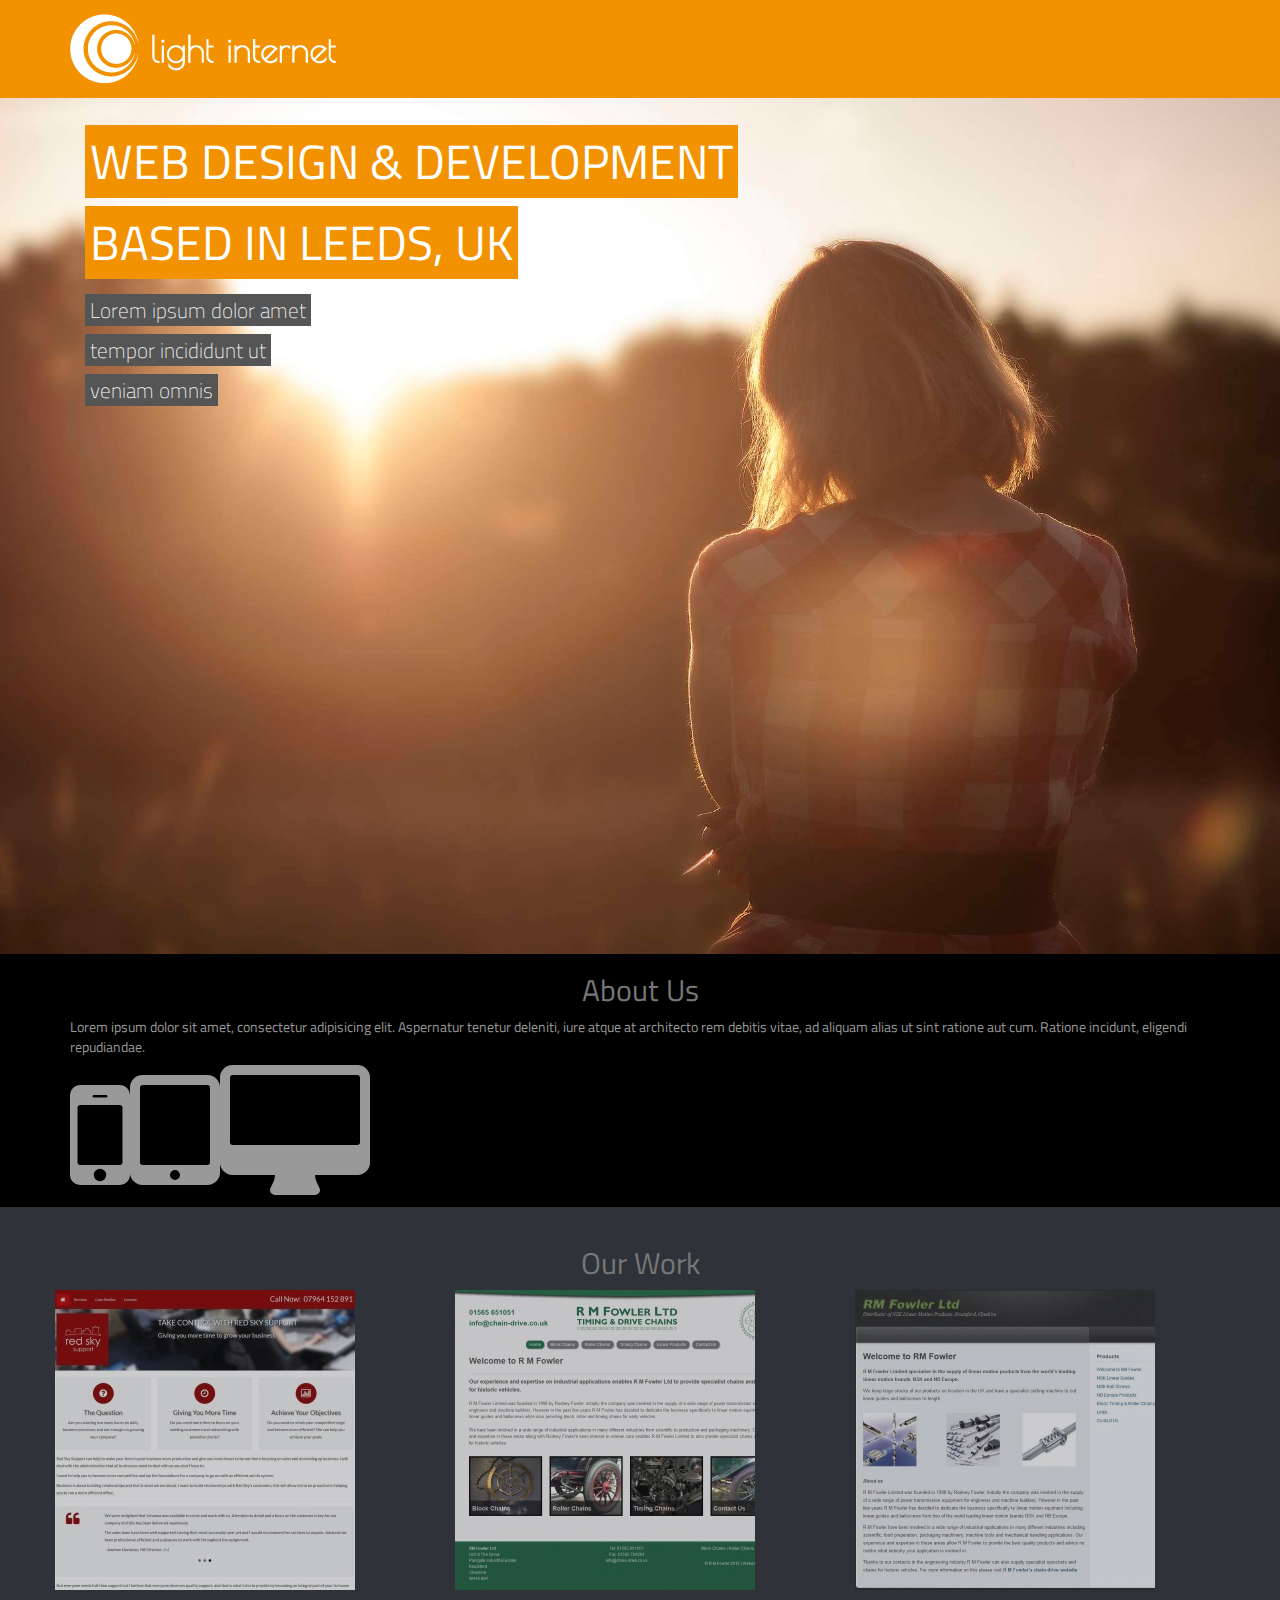
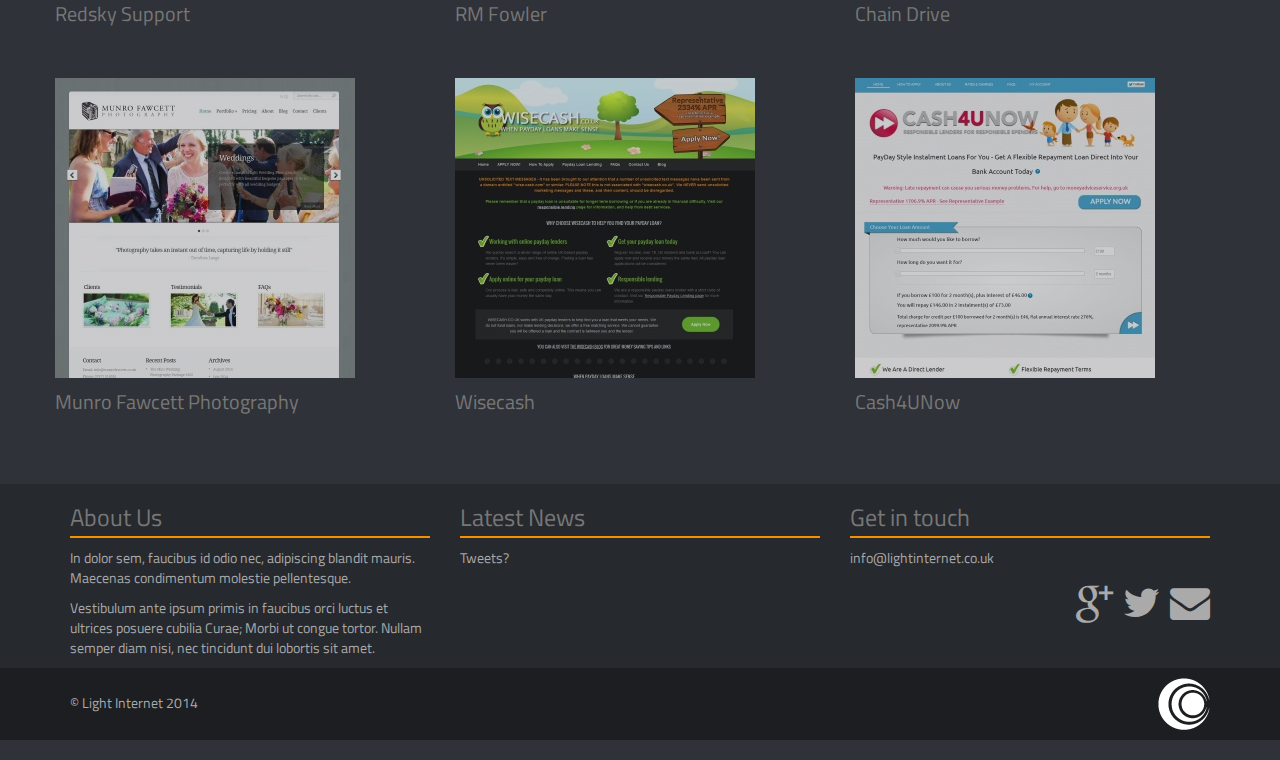
==== index.html @ e7ae8e55 "portfolio changes" ====
<!DOCTYPE html>
<html lang="en">
  <head>
    <meta charset="utf-8">
    <meta http-equiv="X-UA-Compatible" content="IE=edge">
    <meta name="viewport" content="width=device-width, initial-scale=1.0">
    <meta name="description" content="">
    <meta name="author" content="">

    <title>Home | Light Internet</title>

    <!-- Bootstrap core CSS - compiled from LESS -->
    <link href="css/styles.css" rel="stylesheet">

    <!-- Custom styles for this template -->
    <link href="css/starter-template.css" rel="stylesheet">
    
    <!-- Fonts -->
    <link href='http://fonts.googleapis.com/css?family=Lato:400,400italic,700,700italic' rel='stylesheet' type='text/css'>
    <link href='http://fonts.googleapis.com/css?family=Titillium+Web:400,600,700' rel='stylesheet' type='text/css'>

    <!-- Just for debugging purposes. Don't actually copy this line! -->
    <!--[if lt IE 9]><script src="../../docs-assets/js/ie8-responsive-file-warning.js"></script><![endif]-->

    <!-- HTML5 shim and Respond.js IE8 support of HTML5 elements and media queries -->
    <!--[if lt IE 9]>
      <script src="https://oss.maxcdn.com/libs/html5shiv/3.7.0/html5shiv.js"></script>
      <script src="https://oss.maxcdn.com/libs/respond.js/1.3.0/respond.min.js"></script>
    <![endif]-->
  </head>

  <body>
    <div id="wrapper">
    <div class="navbar navbar-inverse navbar-fixed-top" role="navigation">
      <div class="container">
        <div class="navbar-header">
          <button type="button" class="navbar-toggle" data-toggle="collapse" data-target=".navbar-collapse">
            <span class="sr-only">Toggle navigation</span>
            <span class="icon-bar"></span>
            <span class="icon-bar"></span>
            <span class="icon-bar"></span>
          </button>
        </div>
        <div class="navbar-collapse collapse">
          <img src="images/logo-horizontal.png">
        </div><!--/.navbar-collapse -->
      </div>
    </div>

    <!-- Main jumbotron for a primary marketing message or call to action -->
    
    <div class="jumbotron">
      <div class="container">
          <div class="col-md-8">
            <h1><span>Web Design &amp; Development</span>
                <br>
                <span>based in Leeds, UK</span>
            </h1>
            <p>
              <span>Lorem ipsum dolor amet</span>
              <br>
              <span>tempor incididunt ut</span>
              <br>
              <span>veniam omnis</span>
            </p> 
          </div>
      </div>
    </div>

    <div id="callout">
      <div class="container">
        <div class="row">
          <div class="col-md-12">
            <h2 class="middle">About Us</h2>
            <p>Lorem ipsum dolor sit amet, consectetur adipisicing elit. Aspernatur tenetur deleniti, iure atque at architecto rem debitis vitae, ad aliquam alias ut sint ratione aut cum. Ratione incidunt, eligendi repudiandae.</p>
          </div>
          <div class="col-md-12">
            <i class="fa fa-mobile"></i><i class="fa fa-tablet"></i><i class="fa fa-desktop"></i>
          </div>
        </div>
      </div>
    </div>

    <div id="portfolio" class="container">
      <div class="row">
        <div class="col-md-12">
          <h2 class="middle">Our Work</h2>
        </div>
        <div class="col-md-4">
          <div class="client redsky"><a href="#"><i class="fa fa-external-link-square"></i></a></div>
          <p>Redsky Support</p>
        </div>
        <div class="col-md-4">
          <div class="client chaindrive"><a href="#"><i class="fa fa-external-link-square"></i></a></div>
          <p>RM Fowler</p>
        </div>
        <div class="col-md-4">
          <div class="client rmfowler"><a href="#"><i class="fa fa-external-link-square"></i></a></div>
          <p>Chain Drive</p>
        </div>
      </div>
      
      <div class="row">
        <div class="col-md-4">
          <div class="client munrofawcett"><a href="#"><i class="fa fa-external-link-square"></i></a></div>
          <p>Munro Fawcett Photography</p>
        </div>
        <div class="col-md-4">
          <div class="client wisecash"><a href="#"><i class="fa fa-external-link-square"></i></a></div>
          <p>Wisecash</p>
        </div>
        <div class="col-md-4">
          <div class="client cash4unow"><a href="#"><i class="fa fa-external-link-square"></i></a></div>
          <p>Cash4UNow</p>
        </div>
      </div>
    </div>

    <div id="push"></div>
    </div><!--close wrapper-->

    <div id="footer">
      <div id="footerMain">
        <div class="container">
          <div class="row">
            <div class="col-md-4">
              <h2>About Us</h2>
              <p>In dolor sem, faucibus id odio nec, adipiscing blandit mauris. Maecenas condimentum molestie pellentesque.</p>
              <p>Vestibulum ante ipsum primis in faucibus orci luctus et ultrices posuere cubilia Curae; Morbi ut congue tortor. Nullam semper diam nisi, nec tincidunt dui lobortis sit amet.</p>
            </div>
            <div class="col-md-4">
              <h2>Latest News</h2>
              <p>Tweets?</p>
            </div>
            <div class="col-md-4">
              <h2>Get in touch</h2>
              <p>info@lightinternet.co.uk</p>
              <i class="fa fa-envelope"></i><i class="fa fa-twitter"></i><i class="fa fa-google-plus"></i>
            </div>
          </div>
        </div>
      </div><!-- close footer main -->
      <div id="footerCopyright">
        <div class="container">
          <div class="row">
            <div class="col-md-6"><p>&copy; Light Internet 2014</p></div>
            <div class="col-md-6"><img src="/images/logo-circle.png" id="footerLogo" /></div>
          </div>
        </div>
      </div><!-- close copyright -->
    </div><!-- close footer -->
    
	


    <!-- Bootstrap core JavaScript
    ================================================== -->
    <!-- Placed at the end of the document so the pages load faster -->
    <script src="https://code.jquery.com/jquery-1.10.2.min.js"></script>
    <script src="/js/bootstrap.min.js"></script>

    
    <script type="text/javascript">
    $(document).ready(function(){

      //sticky responsive footer js
      var footerHeight = $("#footer").height();
      $("#wrapper").css("margin:", "0 auto " -footerHeight);
      $("#footer").css("height", footerHeight);
      $("#footer").css("margin-top", -footerHeight-1)
      $("#push").css("height", footerHeight);

      //client images
      $(".client").hover(function(){
        $(this).stop().animate({ opacity: 1 }, "fast"); //on mouse hover
      }, function(){
        $(this).stop().animate({ opacity: 0.75 }, "fast"); //on mouse out
      });


    });
    </script>
  </body>
</html>
---- css/styles.css ----
/* LESS File AJG*/
/* ===================================================================
Import Bootstrap LESS and Site Specific LESS
=================================================================== */
/*! normalize.css v2.1.3 | MIT License | git.io/normalize */
article,
aside,
details,
figcaption,
figure,
footer,
header,
hgroup,
main,
nav,
section,
summary {
  display: block;
}
audio,
canvas,
video {
  display: inline-block;
}
audio:not([controls]) {
  display: none;
  height: 0;
}
[hidden],
template {
  display: none;
}
html {
  font-family: sans-serif;
  -ms-text-size-adjust: 100%;
  -webkit-text-size-adjust: 100%;
}
body {
  margin: 0;
}
a {
  background: transparent;
}
a:focus {
  outline: thin dotted;
}
a:active,
a:hover {
  outline: 0;
}
h1 {
  font-size: 2em;
  margin: 0.67em 0;
}
abbr[title] {
  border-bottom: 1px dotted;
}
b,
strong {
  font-weight: bold;
}
dfn {
  font-style: italic;
}
hr {
  -moz-box-sizing: content-box;
  box-sizing: content-box;
  height: 0;
}
mark {
  background: #ff0;
  color: #000;
}
code,
kbd,
pre,
samp {
  font-family: monospace, serif;
  font-size: 1em;
}
pre {
  white-space: pre-wrap;
}
q {
  quotes: "\201C" "\201D" "\2018" "\2019";
}
small {
  font-size: 80%;
}
sub,
sup {
  font-size: 75%;
  line-height: 0;
  position: relative;
  vertical-align: baseline;
}
sup {
  top: -0.5em;
}
sub {
  bottom: -0.25em;
}
img {
  border: 0;
}
svg:not(:root) {
  overflow: hidden;
}
figure {
  margin: 0;
}
fieldset {
  border: 1px solid #c0c0c0;
  margin: 0 2px;
  padding: 0.35em 0.625em 0.75em;
}
legend {
  border: 0;
  padding: 0;
}
button,
input,
select,
textarea {
  font-family: inherit;
  font-size: 100%;
  margin: 0;
}
button,
input {
  line-height: normal;
}
button,
select {
  text-transform: none;
}
button,
html input[type="button"],
input[type="reset"],
input[type="submit"] {
  -webkit-appearance: button;
  cursor: pointer;
}
button[disabled],
html input[disabled] {
  cursor: default;
}
input[type="checkbox"],
input[type="radio"] {
  box-sizing: border-box;
  padding: 0;
}
input[type="search"] {
  -webkit-appearance: textfield;
  -moz-box-sizing: content-box;
  -webkit-box-sizing: content-box;
  box-sizing: content-box;
}
input[type="search"]::-webkit-search-cancel-button,
input[type="search"]::-webkit-search-decoration {
  -webkit-appearance: none;
}
button::-moz-focus-inner,
input::-moz-focus-inner {
  border: 0;
  padding: 0;
}
textarea {
  overflow: auto;
  vertical-align: top;
}
table {
  border-collapse: collapse;
  border-spacing: 0;
}
@media print {
  * {
    text-shadow: none !important;
    color: #000 !important;
    background: transparent !important;
    box-shadow: none !important;
  }
  a,
  a:visited {
    text-decoration: underline;
  }
  a[href]:after {
    content: " (" attr(href) ")";
  }
  abbr[title]:after {
    content: " (" attr(title) ")";
  }
  a[href^="javascript:"]:after,
  a[href^="#"]:after {
    content: "";
  }
  pre,
  blockquote {
    border: 1px solid #999;
    page-break-inside: avoid;
  }
  thead {
    display: table-header-group;
  }
  tr,
  img {
    page-break-inside: avoid;
  }
  img {
    max-width: 100% !important;
  }
  p,
  h2,
  h3 {
    orphans: 3;
    widows: 3;
  }
  h2,
  h3 {
    page-break-after: avoid;
  }
  select {
    background: #fff !important;
  }
  .navbar {
    display: none;
  }
  .table td,
  .table th {
    background-color: #fff !important;
  }
  .btn > .caret,
  .dropup > .btn > .caret {
    border-top-color: #000 !important;
  }
  .label {
    border: 1px solid #000;
  }
  .table {
    border-collapse: collapse !important;
  }
  .table-bordered th,
  .table-bordered td {
    border: 1px solid #ddd !important;
  }
}
* {
  -webkit-box-sizing: border-box;
  -moz-box-sizing: border-box;
  box-sizing: border-box;
}
*:before,
*:after {
  -webkit-box-sizing: border-box;
  -moz-box-sizing: border-box;
  box-sizing: border-box;
}
html {
  font-size: 62.5%;
  -webkit-tap-highlight-color: rgba(0, 0, 0, 0);
}
body {
  font-family: "Helvetica Neue", Helvetica, Arial, sans-serif;
  font-size: 14px;
  line-height: 1.428571429;
  color: #333333;
  background-color: #ffffff;
}
input,
button,
select,
textarea {
  font-family: inherit;
  font-size: inherit;
  line-height: inherit;
}
a {
  color: #428bca;
  text-decoration: none;
}
a:hover,
a:focus {
  color: #2a6496;
  text-decoration: underline;
}
a:focus {
  outline: thin dotted;
  outline: 5px auto -webkit-focus-ring-color;
  outline-offset: -2px;
}
img {
  vertical-align: middle;
}
.img-responsive {
  display: block;
  max-width: 100%;
  height: auto;
}
.img-rounded {
  border-radius: 6px;
}
.img-thumbnail {
  padding: 4px;
  line-height: 1.428571429;
  background-color: #ffffff;
  border: 1px solid #dddddd;
  border-radius: 4px;
  -webkit-transition: all 0.2s ease-in-out;
  transition: all 0.2s ease-in-out;
  display: inline-block;
  max-width: 100%;
  height: auto;
}
.img-circle {
  border-radius: 50%;
}
hr {
  margin-top: 20px;
  margin-bottom: 20px;
  border: 0;
  border-top: 1px solid #eeeeee;
}
.sr-only {
  position: absolute;
  width: 1px;
  height: 1px;
  margin: -1px;
  padding: 0;
  overflow: hidden;
  clip: rect(0, 0, 0, 0);
  border: 0;
}
h1,
h2,
h3,
h4,
h5,
h6,
.h1,
.h2,
.h3,
.h4,
.h5,
.h6 {
  font-family: inherit;
  font-weight: 500;
  line-height: 1.1;
  color: inherit;
}
h1 small,
h2 small,
h3 small,
h4 small,
h5 small,
h6 small,
.h1 small,
.h2 small,
.h3 small,
.h4 small,
.h5 small,
.h6 small,
h1 .small,
h2 .small,
h3 .small,
h4 .small,
h5 .small,
h6 .small,
.h1 .small,
.h2 .small,
.h3 .small,
.h4 .small,
.h5 .small,
.h6 .small {
  font-weight: normal;
  line-height: 1;
  color: #999999;
}
h1,
.h1,
h2,
.h2,
h3,
.h3 {
  margin-top: 20px;
  margin-bottom: 10px;
}
h1 small,
.h1 small,
h2 small,
.h2 small,
h3 small,
.h3 small,
h1 .small,
.h1 .small,
h2 .small,
.h2 .small,
h3 .small,
.h3 .small {
  font-size: 65%;
}
h4,
.h4,
h5,
.h5,
h6,
.h6 {
  margin-top: 10px;
  margin-bottom: 10px;
}
h4 small,
.h4 small,
h5 small,
.h5 small,
h6 small,
.h6 small,
h4 .small,
.h4 .small,
h5 .small,
.h5 .small,
h6 .small,
.h6 .small {
  font-size: 75%;
}
h1,
.h1 {
  font-size: 36px;
}
h2,
.h2 {
  font-size: 30px;
}
h3,
.h3 {
  font-size: 24px;
}
h4,
.h4 {
  font-size: 18px;
}
h5,
.h5 {
  font-size: 14px;
}
h6,
.h6 {
  font-size: 12px;
}
p {
  margin: 0 0 10px;
}
.lead {
  margin-bottom: 20px;
  font-size: 16px;
  font-weight: 200;
  line-height: 1.4;
}
@media (min-width: 768px) {
  .lead {
    font-size: 21px;
  }
}
small,
.small {
  font-size: 85%;
}
cite {
  font-style: normal;
}
.text-left {
  text-align: left;
}
.text-right {
  text-align: right;
}
.text-center {
  text-align: center;
}
.text-justify {
  text-align: justify;
}
.text-muted {
  color: #999999;
}
.text-primary {
  color: #428bca;
}
a.text-primary:hover {
  color: #3071a9;
}
.text-success {
  color: #3c763d;
}
a.text-success:hover {
  color: #2b542c;
}
.text-info {
  color: #31708f;
}
a.text-info:hover {
  color: #245269;
}
.text-warning {
  color: #8a6d3b;
}
a.text-warning:hover {
  color: #66512c;
}
.text-danger {
  color: #a94442;
}
a.text-danger:hover {
  color: #843534;
}
.bg-primary {
  color: #fff;
  background-color: #428bca;
}
a.bg-primary:hover {
  background-color: #3071a9;
}
.bg-success {
  background-color: #dff0d8;
}
a.bg-success:hover {
  background-color: #c1e2b3;
}
.bg-info {
  background-color: #d9edf7;
}
a.bg-info:hover {
  background-color: #afd9ee;
}
.bg-warning {
  background-color: #fcf8e3;
}
a.bg-warning:hover {
  background-color: #f7ecb5;
}
.bg-danger {
  background-color: #f2dede;
}
a.bg-danger:hover {
  background-color: #e4b9b9;
}
.page-header {
  padding-bottom: 9px;
  margin: 40px 0 20px;
  border-bottom: 1px solid #eeeeee;
}
ul,
ol {
  margin-top: 0;
  margin-bottom: 10px;
}
ul ul,
ol ul,
ul ol,
ol ol {
  margin-bottom: 0;
}
.list-unstyled {
  padding-left: 0;
  list-style: none;
}
.list-inline {
  padding-left: 0;
  list-style: none;
}
.list-inline > li {
  display: inline-block;
  padding-left: 5px;
  padding-right: 5px;
}
.list-inline > li:first-child {
  padding-left: 0;
}
dl {
  margin-top: 0;
  margin-bottom: 20px;
}
dt,
dd {
  line-height: 1.428571429;
}
dt {
  font-weight: bold;
}
dd {
  margin-left: 0;
}
@media (min-width: 768px) {
  .dl-horizontal dt {
    float: left;
    width: 160px;
    clear: left;
    text-align: right;
    overflow: hidden;
    text-overflow: ellipsis;
    white-space: nowrap;
  }
  .dl-horizontal dd {
    margin-left: 180px;
  }
}
abbr[title],
abbr[data-original-title] {
  cursor: help;
  border-bottom: 1px dotted #999999;
}
.initialism {
  font-size: 90%;
  text-transform: uppercase;
}
blockquote {
  padding: 10px 20px;
  margin: 0 0 20px;
  font-size: 17.5px;
  border-left: 5px solid #eeeeee;
}
blockquote p:last-child,
blockquote ul:last-child,
blockquote ol:last-child {
  margin-bottom: 0;
}
blockquote footer,
blockquote small,
blockquote .small {
  display: block;
  font-size: 80%;
  line-height: 1.428571429;
  color: #999999;
}
blockquote footer:before,
blockquote small:before,
blockquote .small:before {
  content: '\2014 \00A0';
}
.blockquote-reverse,
blockquote.pull-right {
  padding-right: 15px;
  padding-left: 0;
  border-right: 5px solid #eeeeee;
  border-left: 0;
  text-align: right;
}
.blockquote-reverse footer:before,
blockquote.pull-right footer:before,
.blockquote-reverse small:before,
blockquote.pull-right small:before,
.blockquote-reverse .small:before,
blockquote.pull-right .small:before {
  content: '';
}
.blockquote-reverse footer:after,
blockquote.pull-right footer:after,
.blockquote-reverse small:after,
blockquote.pull-right small:after,
.blockquote-reverse .small:after,
blockquote.pull-right .small:after {
  content: '\00A0 \2014';
}
blockquote:before,
blockquote:after {
  content: "";
}
address {
  margin-bottom: 20px;
  font-style: normal;
  line-height: 1.428571429;
}
code,
kbd,
pre,
samp {
  font-family: Menlo, Monaco, Consolas, "Courier New", monospace;
}
code {
  padding: 2px 4px;
  font-size: 90%;
  color: #c7254e;
  background-color: #f9f2f4;
  white-space: nowrap;
  border-radius: 4px;
}
kbd {
  padding: 2px 4px;
  font-size: 90%;
  color: #ffffff;
  background-color: #333333;
  border-radius: 3px;
  box-shadow: inset 0 -1px 0 rgba(0, 0, 0, 0.25);
}
pre {
  display: block;
  padding: 9.5px;
  margin: 0 0 10px;
  font-size: 13px;
  line-height: 1.428571429;
  word-break: break-all;
  word-wrap: break-word;
  color: #333333;
  background-color: #f5f5f5;
  border: 1px solid #cccccc;
  border-radius: 4px;
}
pre code {
  padding: 0;
  font-size: inherit;
  color: inherit;
  white-space: pre-wrap;
  background-color: transparent;
  border-radius: 0;
}
.pre-scrollable {
  max-height: 340px;
  overflow-y: scroll;
}
.container {
  margin-right: auto;
  margin-left: auto;
  padding-left: 15px;
  padding-right: 15px;
}
@media (min-width: 768px) {
  .container {
    width: 750px;
  }
}
@media (min-width: 992px) {
  .container {
    width: 970px;
  }
}
@media (min-width: 1200px) {
  .container {
    width: 1170px;
  }
}
.container-fluid {
  margin-right: auto;
  margin-left: auto;
  padding-left: 15px;
  padding-right: 15px;
}
.row {
  margin-left: -15px;
  margin-right: -15px;
}
.col-xs-1, .col-sm-1, .col-md-1, .col-lg-1, .col-xs-2, .col-sm-2, .col-md-2, .col-lg-2, .col-xs-3, .col-sm-3, .col-md-3, .col-lg-3, .col-xs-4, .col-sm-4, .col-md-4, .col-lg-4, .col-xs-5, .col-sm-5, .col-md-5, .col-lg-5, .col-xs-6, .col-sm-6, .col-md-6, .col-lg-6, .col-xs-7, .col-sm-7, .col-md-7, .col-lg-7, .col-xs-8, .col-sm-8, .col-md-8, .col-lg-8, .col-xs-9, .col-sm-9, .col-md-9, .col-lg-9, .col-xs-10, .col-sm-10, .col-md-10, .col-lg-10, .col-xs-11, .col-sm-11, .col-md-11, .col-lg-11, .col-xs-12, .col-sm-12, .col-md-12, .col-lg-12 {
  position: relative;
  min-height: 1px;
  padding-left: 15px;
  padding-right: 15px;
}
.col-xs-1, .col-xs-2, .col-xs-3, .col-xs-4, .col-xs-5, .col-xs-6, .col-xs-7, .col-xs-8, .col-xs-9, .col-xs-10, .col-xs-11, .col-xs-12 {
  float: left;
}
.col-xs-12 {
  width: 100%;
}
.col-xs-11 {
  width: 91.66666666666666%;
}
.col-xs-10 {
  width: 83.33333333333334%;
}
.col-xs-9 {
  width: 75%;
}
.col-xs-8 {
  width: 66.66666666666666%;
}
.col-xs-7 {
  width: 58.333333333333336%;
}
.col-xs-6 {
  width: 50%;
}
.col-xs-5 {
  width: 41.66666666666667%;
}
.col-xs-4 {
  width: 33.33333333333333%;
}
.col-xs-3 {
  width: 25%;
}
.col-xs-2 {
  width: 16.666666666666664%;
}
.col-xs-1 {
  width: 8.333333333333332%;
}
.col-xs-pull-12 {
  right: 100%;
}
.col-xs-pull-11 {
  right: 91.66666666666666%;
}
.col-xs-pull-10 {
  right: 83.33333333333334%;
}
.col-xs-pull-9 {
  right: 75%;
}
.col-xs-pull-8 {
  right: 66.66666666666666%;
}
.col-xs-pull-7 {
  right: 58.333333333333336%;
}
.col-xs-pull-6 {
  right: 50%;
}
.col-xs-pull-5 {
  right: 41.66666666666667%;
}
.col-xs-pull-4 {
  right: 33.33333333333333%;
}
.col-xs-pull-3 {
  right: 25%;
}
.col-xs-pull-2 {
  right: 16.666666666666664%;
}
.col-xs-pull-1 {
  right: 8.333333333333332%;
}
.col-xs-pull-0 {
  right: 0%;
}
.col-xs-push-12 {
  left: 100%;
}
.col-xs-push-11 {
  left: 91.66666666666666%;
}
.col-xs-push-10 {
  left: 83.33333333333334%;
}
.col-xs-push-9 {
  left: 75%;
}
.col-xs-push-8 {
  left: 66.66666666666666%;
}
.col-xs-push-7 {
  left: 58.333333333333336%;
}
.col-xs-push-6 {
  left: 50%;
}
.col-xs-push-5 {
  left: 41.66666666666667%;
}
.col-xs-push-4 {
  left: 33.33333333333333%;
}
.col-xs-push-3 {
  left: 25%;
}
.col-xs-push-2 {
  left: 16.666666666666664%;
}
.col-xs-push-1 {
  left: 8.333333333333332%;
}
.col-xs-push-0 {
  left: 0%;
}
.col-xs-offset-12 {
  margin-left: 100%;
}
.col-xs-offset-11 {
  margin-left: 91.66666666666666%;
}
.col-xs-offset-10 {
  margin-left: 83.33333333333334%;
}
.col-xs-offset-9 {
  margin-left: 75%;
}
.col-xs-offset-8 {
  margin-left: 66.66666666666666%;
}
.col-xs-offset-7 {
  margin-left: 58.333333333333336%;
}
.col-xs-offset-6 {
  margin-left: 50%;
}
.col-xs-offset-5 {
  margin-left: 41.66666666666667%;
}
.col-xs-offset-4 {
  margin-left: 33.33333333333333%;
}
.col-xs-offset-3 {
  margin-left: 25%;
}
.col-xs-offset-2 {
  margin-left: 16.666666666666664%;
}
.col-xs-offset-1 {
  margin-left: 8.333333333333332%;
}
.col-xs-offset-0 {
  margin-left: 0%;
}
@media (min-width: 768px) {
  .col-sm-1, .col-sm-2, .col-sm-3, .col-sm-4, .col-sm-5, .col-sm-6, .col-sm-7, .col-sm-8, .col-sm-9, .col-sm-10, .col-sm-11, .col-sm-12 {
    float: left;
  }
  .col-sm-12 {
    width: 100%;
  }
  .col-sm-11 {
    width: 91.66666666666666%;
  }
  .col-sm-10 {
    width: 83.33333333333334%;
  }
  .col-sm-9 {
    width: 75%;
  }
  .col-sm-8 {
    width: 66.66666666666666%;
  }
  .col-sm-7 {
    width: 58.333333333333336%;
  }
  .col-sm-6 {
    width: 50%;
  }
  .col-sm-5 {
    width: 41.66666666666667%;
  }
  .col-sm-4 {
    width: 33.33333333333333%;
  }
  .col-sm-3 {
    width: 25%;
  }
  .col-sm-2 {
    width: 16.666666666666664%;
  }
  .col-sm-1 {
    width: 8.333333333333332%;
  }
  .col-sm-pull-12 {
    right: 100%;
  }
  .col-sm-pull-11 {
    right: 91.66666666666666%;
  }
  .col-sm-pull-10 {
    right: 83.33333333333334%;
  }
  .col-sm-pull-9 {
    right: 75%;
  }
  .col-sm-pull-8 {
    right: 66.66666666666666%;
  }
  .col-sm-pull-7 {
    right: 58.333333333333336%;
  }
  .col-sm-pull-6 {
    right: 50%;
  }
  .col-sm-pull-5 {
    right: 41.66666666666667%;
  }
  .col-sm-pull-4 {
    right: 33.33333333333333%;
  }
  .col-sm-pull-3 {
    right: 25%;
  }
  .col-sm-pull-2 {
    right: 16.666666666666664%;
  }
  .col-sm-pull-1 {
    right: 8.333333333333332%;
  }
  .col-sm-pull-0 {
    right: 0%;
  }
  .col-sm-push-12 {
    left: 100%;
  }
  .col-sm-push-11 {
    left: 91.66666666666666%;
  }
  .col-sm-push-10 {
    left: 83.33333333333334%;
  }
  .col-sm-push-9 {
    left: 75%;
  }
  .col-sm-push-8 {
    left: 66.66666666666666%;
  }
  .col-sm-push-7 {
    left: 58.333333333333336%;
  }
  .col-sm-push-6 {
    left: 50%;
  }
  .col-sm-push-5 {
    left: 41.66666666666667%;
  }
  .col-sm-push-4 {
    left: 33.33333333333333%;
  }
  .col-sm-push-3 {
    left: 25%;
  }
  .col-sm-push-2 {
    left: 16.666666666666664%;
  }
  .col-sm-push-1 {
    left: 8.333333333333332%;
  }
  .col-sm-push-0 {
    left: 0%;
  }
  .col-sm-offset-12 {
    margin-left: 100%;
  }
  .col-sm-offset-11 {
    margin-left: 91.66666666666666%;
  }
  .col-sm-offset-10 {
    margin-left: 83.33333333333334%;
  }
  .col-sm-offset-9 {
    margin-left: 75%;
  }
  .col-sm-offset-8 {
    margin-left: 66.66666666666666%;
  }
  .col-sm-offset-7 {
    margin-left: 58.333333333333336%;
  }
  .col-sm-offset-6 {
    margin-left: 50%;
  }
  .col-sm-offset-5 {
    margin-left: 41.66666666666667%;
  }
  .col-sm-offset-4 {
    margin-left: 33.33333333333333%;
  }
  .col-sm-offset-3 {
    margin-left: 25%;
  }
  .col-sm-offset-2 {
    margin-left: 16.666666666666664%;
  }
  .col-sm-offset-1 {
    margin-left: 8.333333333333332%;
  }
  .col-sm-offset-0 {
    margin-left: 0%;
  }
}
@media (min-width: 992px) {
  .col-md-1, .col-md-2, .col-md-3, .col-md-4, .col-md-5, .col-md-6, .col-md-7, .col-md-8, .col-md-9, .col-md-10, .col-md-11, .col-md-12 {
    float: left;
  }
  .col-md-12 {
    width: 100%;
  }
  .col-md-11 {
    width: 91.66666666666666%;
  }
  .col-md-10 {
    width: 83.33333333333334%;
  }
  .col-md-9 {
    width: 75%;
  }
  .col-md-8 {
    width: 66.66666666666666%;
  }
  .col-md-7 {
    width: 58.333333333333336%;
  }
  .col-md-6 {
    width: 50%;
  }
  .col-md-5 {
    width: 41.66666666666667%;
  }
  .col-md-4 {
    width: 33.33333333333333%;
  }
  .col-md-3 {
    width: 25%;
  }
  .col-md-2 {
    width: 16.666666666666664%;
  }
  .col-md-1 {
    width: 8.333333333333332%;
  }
  .col-md-pull-12 {
    right: 100%;
  }
  .col-md-pull-11 {
    right: 91.66666666666666%;
  }
  .col-md-pull-10 {
    right: 83.33333333333334%;
  }
  .col-md-pull-9 {
    right: 75%;
  }
  .col-md-pull-8 {
    right: 66.66666666666666%;
  }
  .col-md-pull-7 {
    right: 58.333333333333336%;
  }
  .col-md-pull-6 {
    right: 50%;
  }
  .col-md-pull-5 {
    right: 41.66666666666667%;
  }
  .col-md-pull-4 {
    right: 33.33333333333333%;
  }
  .col-md-pull-3 {
    right: 25%;
  }
  .col-md-pull-2 {
    right: 16.666666666666664%;
  }
  .col-md-pull-1 {
    right: 8.333333333333332%;
  }
  .col-md-pull-0 {
    right: 0%;
  }
  .col-md-push-12 {
    left: 100%;
  }
  .col-md-push-11 {
    left: 91.66666666666666%;
  }
  .col-md-push-10 {
    left: 83.33333333333334%;
  }
  .col-md-push-9 {
    left: 75%;
  }
  .col-md-push-8 {
    left: 66.66666666666666%;
  }
  .col-md-push-7 {
    left: 58.333333333333336%;
  }
  .col-md-push-6 {
    left: 50%;
  }
  .col-md-push-5 {
    left: 41.66666666666667%;
  }
  .col-md-push-4 {
    left: 33.33333333333333%;
  }
  .col-md-push-3 {
    left: 25%;
  }
  .col-md-push-2 {
    left: 16.666666666666664%;
  }
  .col-md-push-1 {
    left: 8.333333333333332%;
  }
  .col-md-push-0 {
    left: 0%;
  }
  .col-md-offset-12 {
    margin-left: 100%;
  }
  .col-md-offset-11 {
    margin-left: 91.66666666666666%;
  }
  .col-md-offset-10 {
    margin-left: 83.33333333333334%;
  }
  .col-md-offset-9 {
    margin-left: 75%;
  }
  .col-md-offset-8 {
    margin-left: 66.66666666666666%;
  }
  .col-md-offset-7 {
    margin-left: 58.333333333333336%;
  }
  .col-md-offset-6 {
    margin-left: 50%;
  }
  .col-md-offset-5 {
    margin-left: 41.66666666666667%;
  }
  .col-md-offset-4 {
    margin-left: 33.33333333333333%;
  }
  .col-md-offset-3 {
    margin-left: 25%;
  }
  .col-md-offset-2 {
    margin-left: 16.666666666666664%;
  }
  .col-md-offset-1 {
    margin-left: 8.333333333333332%;
  }
  .col-md-offset-0 {
    margin-left: 0%;
  }
}
@media (min-width: 1200px) {
  .col-lg-1, .col-lg-2, .col-lg-3, .col-lg-4, .col-lg-5, .col-lg-6, .col-lg-7, .col-lg-8, .col-lg-9, .col-lg-10, .col-lg-11, .col-lg-12 {
    float: left;
  }
  .col-lg-12 {
    width: 100%;
  }
  .col-lg-11 {
    width: 91.66666666666666%;
  }
  .col-lg-10 {
    width: 83.33333333333334%;
  }
  .col-lg-9 {
    width: 75%;
  }
  .col-lg-8 {
    width: 66.66666666666666%;
  }
  .col-lg-7 {
    width: 58.333333333333336%;
  }
  .col-lg-6 {
    width: 50%;
  }
  .col-lg-5 {
    width: 41.66666666666667%;
  }
  .col-lg-4 {
    width: 33.33333333333333%;
  }
  .col-lg-3 {
    width: 25%;
  }
  .col-lg-2 {
    width: 16.666666666666664%;
  }
  .col-lg-1 {
    width: 8.333333333333332%;
  }
  .col-lg-pull-12 {
    right: 100%;
  }
  .col-lg-pull-11 {
    right: 91.66666666666666%;
  }
  .col-lg-pull-10 {
    right: 83.33333333333334%;
  }
  .col-lg-pull-9 {
    right: 75%;
  }
  .col-lg-pull-8 {
    right: 66.66666666666666%;
  }
  .col-lg-pull-7 {
    right: 58.333333333333336%;
  }
  .col-lg-pull-6 {
    right: 50%;
  }
  .col-lg-pull-5 {
    right: 41.66666666666667%;
  }
  .col-lg-pull-4 {
    right: 33.33333333333333%;
  }
  .col-lg-pull-3 {
    right: 25%;
  }
  .col-lg-pull-2 {
    right: 16.666666666666664%;
  }
  .col-lg-pull-1 {
    right: 8.333333333333332%;
  }
  .col-lg-pull-0 {
    right: 0%;
  }
  .col-lg-push-12 {
    left: 100%;
  }
  .col-lg-push-11 {
    left: 91.66666666666666%;
  }
  .col-lg-push-10 {
    left: 83.33333333333334%;
  }
  .col-lg-push-9 {
    left: 75%;
  }
  .col-lg-push-8 {
    left: 66.66666666666666%;
  }
  .col-lg-push-7 {
    left: 58.333333333333336%;
  }
  .col-lg-push-6 {
    left: 50%;
  }
  .col-lg-push-5 {
    left: 41.66666666666667%;
  }
  .col-lg-push-4 {
    left: 33.33333333333333%;
  }
  .col-lg-push-3 {
    left: 25%;
  }
  .col-lg-push-2 {
    left: 16.666666666666664%;
  }
  .col-lg-push-1 {
    left: 8.333333333333332%;
  }
  .col-lg-push-0 {
    left: 0%;
  }
  .col-lg-offset-12 {
    margin-left: 100%;
  }
  .col-lg-offset-11 {
    margin-left: 91.66666666666666%;
  }
  .col-lg-offset-10 {
    margin-left: 83.33333333333334%;
  }
  .col-lg-offset-9 {
    margin-left: 75%;
  }
  .col-lg-offset-8 {
    margin-left: 66.66666666666666%;
  }
  .col-lg-offset-7 {
    margin-left: 58.333333333333336%;
  }
  .col-lg-offset-6 {
    margin-left: 50%;
  }
  .col-lg-offset-5 {
    margin-left: 41.66666666666667%;
  }
  .col-lg-offset-4 {
    margin-left: 33.33333333333333%;
  }
  .col-lg-offset-3 {
    margin-left: 25%;
  }
  .col-lg-offset-2 {
    margin-left: 16.666666666666664%;
  }
  .col-lg-offset-1 {
    margin-left: 8.333333333333332%;
  }
  .col-lg-offset-0 {
    margin-left: 0%;
  }
}
table {
  max-width: 100%;
  background-color: transparent;
}
th {
  text-align: left;
}
.table {
  width: 100%;
  margin-bottom: 20px;
}
.table > thead > tr > th,
.table > tbody > tr > th,
.table > tfoot > tr > th,
.table > thead > tr > td,
.table > tbody > tr > td,
.table > tfoot > tr > td {
  padding: 8px;
  line-height: 1.428571429;
  vertical-align: top;
  border-top: 1px solid #dddddd;
}
.table > thead > tr > th {
  vertical-align: bottom;
  border-bottom: 2px solid #dddddd;
}
.table > caption + thead > tr:first-child > th,
.table > colgroup + thead > tr:first-child > th,
.table > thead:first-child > tr:first-child > th,
.table > caption + thead > tr:first-child > td,
.table > colgroup + thead > tr:first-child > td,
.table > thead:first-child > tr:first-child > td {
  border-top: 0;
}
.table > tbody + tbody {
  border-top: 2px solid #dddddd;
}
.table .table {
  background-color: #ffffff;
}
.table-condensed > thead > tr > th,
.table-condensed > tbody > tr > th,
.table-condensed > tfoot > tr > th,
.table-condensed > thead > tr > td,
.table-condensed > tbody > tr > td,
.table-condensed > tfoot > tr > td {
  padding: 5px;
}
.table-bordered {
  border: 1px solid #dddddd;
}
.table-bordered > thead > tr > th,
.table-bordered > tbody > tr > th,
.table-bordered > tfoot > tr > th,
.table-bordered > thead > tr > td,
.table-bordered > tbody > tr > td,
.table-bordered > tfoot > tr > td {
  border: 1px solid #dddddd;
}
.table-bordered > thead > tr > th,
.table-bordered > thead > tr > td {
  border-bottom-width: 2px;
}
.table-striped > tbody > tr:nth-child(odd) > td,
.table-striped > tbody > tr:nth-child(odd) > th {
  background-color: #f9f9f9;
}
.table-hover > tbody > tr:hover > td,
.table-hover > tbody > tr:hover > th {
  background-color: #f5f5f5;
}
table col[class*="col-"] {
  position: static;
  float: none;
  display: table-column;
}
table td[class*="col-"],
table th[class*="col-"] {
  position: static;
  float: none;
  display: table-cell;
}
.table > thead > tr > td.active,
.table > tbody > tr > td.active,
.table > tfoot > tr > td.active,
.table > thead > tr > th.active,
.table > tbody > tr > th.active,
.table > tfoot > tr > th.active,
.table > thead > tr.active > td,
.table > tbody > tr.active > td,
.table > tfoot > tr.active > td,
.table > thead > tr.active > th,
.table > tbody > tr.active > th,
.table > tfoot > tr.active > th {
  background-color: #f5f5f5;
}
.table-hover > tbody > tr > td.active:hover,
.table-hover > tbody > tr > th.active:hover,
.table-hover > tbody > tr.active:hover > td,
.table-hover > tbody > tr.active:hover > th {
  background-color: #e8e8e8;
}
.table > thead > tr > td.success,
.table > tbody > tr > td.success,
.table > tfoot > tr > td.success,
.table > thead > tr > th.success,
.table > tbody > tr > th.success,
.table > tfoot > tr > th.success,
.table > thead > tr.success > td,
.table > tbody > tr.success > td,
.table > tfoot > tr.success > td,
.table > thead > tr.success > th,
.table > tbody > tr.success > th,
.table > tfoot > tr.success > th {
  background-color: #dff0d8;
}
.table-hover > tbody > tr > td.success:hover,
.table-hover > tbody > tr > th.success:hover,
.table-hover > tbody > tr.success:hover > td,
.table-hover > tbody > tr.success:hover > th {
  background-color: #d0e9c6;
}
.table > thead > tr > td.info,
.table > tbody > tr > td.info,
.table > tfoot > tr > td.info,
.table > thead > tr > th.info,
.table > tbody > tr > th.info,
.table > tfoot > tr > th.info,
.table > thead > tr.info > td,
.table > tbody > tr.info > td,
.table > tfoot > tr.info > td,
.table > thead > tr.info > th,
.table > tbody > tr.info > th,
.table > tfoot > tr.info > th {
  background-color: #d9edf7;
}
.table-hover > tbody > tr > td.info:hover,
.table-hover > tbody > tr > th.info:hover,
.table-hover > tbody > tr.info:hover > td,
.table-hover > tbody > tr.info:hover > th {
  background-color: #c4e3f3;
}
.table > thead > tr > td.warning,
.table > tbody > tr > td.warning,
.table > tfoot > tr > td.warning,
.table > thead > tr > th.warning,
.table > tbody > tr > th.warning,
.table > tfoot > tr > th.warning,
.table > thead > tr.warning > td,
.table > tbody > tr.warning > td,
.table > tfoot > tr.warning > td,
.table > thead > tr.warning > th,
.table > tbody > tr.warning > th,
.table > tfoot > tr.warning > th {
  background-color: #fcf8e3;
}
.table-hover > tbody > tr > td.warning:hover,
.table-hover > tbody > tr > th.warning:hover,
.table-hover > tbody > tr.warning:hover > td,
.table-hover > tbody > tr.warning:hover > th {
  background-color: #faf2cc;
}
.table > thead > tr > td.danger,
.table > tbody > tr > td.danger,
.table > tfoot > tr > td.danger,
.table > thead > tr > th.danger,
.table > tbody > tr > th.danger,
.table > tfoot > tr > th.danger,
.table > thead > tr.danger > td,
.table > tbody > tr.danger > td,
.table > tfoot > tr.danger > td,
.table > thead > tr.danger > th,
.table > tbody > tr.danger > th,
.table > tfoot > tr.danger > th {
  background-color: #f2dede;
}
.table-hover > tbody > tr > td.danger:hover,
.table-hover > tbody > tr > th.danger:hover,
.table-hover > tbody > tr.danger:hover > td,
.table-hover > tbody > tr.danger:hover > th {
  background-color: #ebcccc;
}
@media (max-width: 767px) {
  .table-responsive {
    width: 100%;
    margin-bottom: 15px;
    overflow-y: hidden;
    overflow-x: scroll;
    -ms-overflow-style: -ms-autohiding-scrollbar;
    border: 1px solid #dddddd;
    -webkit-overflow-scrolling: touch;
  }
  .table-responsive > .table {
    margin-bottom: 0;
  }
  .table-responsive > .table > thead > tr > th,
  .table-responsive > .table > tbody > tr > th,
  .table-responsive > .table > tfoot > tr > th,
  .table-responsive > .table > thead > tr > td,
  .table-responsive > .table > tbody > tr > td,
  .table-responsive > .table > tfoot > tr > td {
    white-space: nowrap;
  }
  .table-responsive > .table-bordered {
    border: 0;
  }
  .table-responsive > .table-bordered > thead > tr > th:first-child,
  .table-responsive > .table-bordered > tbody > tr > th:first-child,
  .table-responsive > .table-bordered > tfoot > tr > th:first-child,
  .table-responsive > .table-bordered > thead > tr > td:first-child,
  .table-responsive > .table-bordered > tbody > tr > td:first-child,
  .table-responsive > .table-bordered > tfoot > tr > td:first-child {
    border-left: 0;
  }
  .table-responsive > .table-bordered > thead > tr > th:last-child,
  .table-responsive > .table-bordered > tbody > tr > th:last-child,
  .table-responsive > .table-bordered > tfoot > tr > th:last-child,
  .table-responsive > .table-bordered > thead > tr > td:last-child,
  .table-responsive > .table-bordered > tbody > tr > td:last-child,
  .table-responsive > .table-bordered > tfoot > tr > td:last-child {
    border-right: 0;
  }
  .table-responsive > .table-bordered > tbody > tr:last-child > th,
  .table-responsive > .table-bordered > tfoot > tr:last-child > th,
  .table-responsive > .table-bordered > tbody > tr:last-child > td,
  .table-responsive > .table-bordered > tfoot > tr:last-child > td {
    border-bottom: 0;
  }
}
fieldset {
  padding: 0;
  margin: 0;
  border: 0;
}
legend {
  display: block;
  width: 100%;
  padding: 0;
  margin-bottom: 20px;
  font-size: 21px;
  line-height: inherit;
  color: #333333;
  border: 0;
  border-bottom: 1px solid #e5e5e5;
}
label {
  display: inline-block;
  margin-bottom: 5px;
  font-weight: bold;
}
input[type="search"] {
  -webkit-box-sizing: border-box;
  -moz-box-sizing: border-box;
  box-sizing: border-box;
}
input[type="radio"],
input[type="checkbox"] {
  margin: 4px 0 0;
  margin-top: 1px \9;
  /* IE8-9 */
  line-height: normal;
}
input[type="file"] {
  display: block;
}
input[type="range"] {
  display: block;
  width: 100%;
}
select[multiple],
select[size] {
  height: auto;
}
select optgroup {
  font-size: inherit;
  font-style: inherit;
  font-family: inherit;
}
input[type="file"]:focus,
input[type="radio"]:focus,
input[type="checkbox"]:focus {
  outline: thin dotted;
  outline: 5px auto -webkit-focus-ring-color;
  outline-offset: -2px;
}
input[type="number"]::-webkit-outer-spin-button,
input[type="number"]::-webkit-inner-spin-button {
  height: auto;
}
output {
  display: block;
  padding-top: 7px;
  font-size: 14px;
  line-height: 1.428571429;
  color: #555555;
}
.form-control {
  display: block;
  width: 100%;
  height: 34px;
  padding: 6px 12px;
  font-size: 14px;
  line-height: 1.428571429;
  color: #555555;
  background-color: #ffffff;
  background-image: none;
  border: 1px solid #cccccc;
  border-radius: 4px;
  -webkit-box-shadow: inset 0 1px 1px rgba(0, 0, 0, 0.075);
  box-shadow: inset 0 1px 1px rgba(0, 0, 0, 0.075);
  -webkit-transition: border-color ease-in-out .15s, box-shadow ease-in-out .15s;
  transition: border-color ease-in-out .15s, box-shadow ease-in-out .15s;
}
.form-control:focus {
  border-color: #66afe9;
  outline: 0;
  -webkit-box-shadow: inset 0 1px 1px rgba(0,0,0,.075), 0 0 8px rgba(102, 175, 233, 0.6);
  box-shadow: inset 0 1px 1px rgba(0,0,0,.075), 0 0 8px rgba(102, 175, 233, 0.6);
}
.form-control:-moz-placeholder {
  color: #999999;
}
.form-control::-moz-placeholder {
  color: #999999;
  opacity: 1;
}
.form-control:-ms-input-placeholder {
  color: #999999;
}
.form-control::-webkit-input-placeholder {
  color: #999999;
}
.form-control[disabled],
.form-control[readonly],
fieldset[disabled] .form-control {
  cursor: not-allowed;
  background-color: #eeeeee;
  opacity: 1;
}
textarea.form-control {
  height: auto;
}
input[type="date"] {
  line-height: 34px;
}
.form-group {
  margin-bottom: 15px;
}
.radio,
.checkbox {
  display: block;
  min-height: 20px;
  margin-top: 10px;
  margin-bottom: 10px;
  padding-left: 20px;
}
.radio label,
.checkbox label {
  display: inline;
  font-weight: normal;
  cursor: pointer;
}
.radio input[type="radio"],
.radio-inline input[type="radio"],
.checkbox input[type="checkbox"],
.checkbox-inline input[type="checkbox"] {
  float: left;
  margin-left: -20px;
}
.radio + .radio,
.checkbox + .checkbox {
  margin-top: -5px;
}
.radio-inline,
.checkbox-inline {
  display: inline-block;
  padding-left: 20px;
  margin-bottom: 0;
  vertical-align: middle;
  font-weight: normal;
  cursor: pointer;
}
.radio-inline + .radio-inline,
.checkbox-inline + .checkbox-inline {
  margin-top: 0;
  margin-left: 10px;
}
input[type="radio"][disabled],
input[type="checkbox"][disabled],
.radio[disabled],
.radio-inline[disabled],
.checkbox[disabled],
.checkbox-inline[disabled],
fieldset[disabled] input[type="radio"],
fieldset[disabled] input[type="checkbox"],
fieldset[disabled] .radio,
fieldset[disabled] .radio-inline,
fieldset[disabled] .checkbox,
fieldset[disabled] .checkbox-inline {
  cursor: not-allowed;
}
.input-sm {
  height: 30px;
  padding: 5px 10px;
  font-size: 12px;
  line-height: 1.5;
  border-radius: 3px;
}
select.input-sm {
  height: 30px;
  line-height: 30px;
}
textarea.input-sm {
  height: auto;
}
.input-lg {
  height: 46px;
  padding: 10px 16px;
  font-size: 18px;
  line-height: 1.33;
  border-radius: 6px;
}
select.input-lg {
  height: 46px;
  line-height: 46px;
}
textarea.input-lg {
  height: auto;
}
.has-feedback {
  position: relative;
}
.has-feedback .form-control {
  padding-right: 42.5px;
}
.has-feedback .form-control-feedback {
  position: absolute;
  top: 25px;
  right: 0;
  display: block;
  width: 34px;
  height: 34px;
  line-height: 34px;
  text-align: center;
}
.has-success .help-block,
.has-success .control-label,
.has-success .radio,
.has-success .checkbox,
.has-success .radio-inline,
.has-success .checkbox-inline {
  color: #3c763d;
}
.has-success .form-control {
  border-color: #3c763d;
  -webkit-box-shadow: inset 0 1px 1px rgba(0, 0, 0, 0.075);
  box-shadow: inset 0 1px 1px rgba(0, 0, 0, 0.075);
}
.has-success .form-control:focus {
  border-color: #2b542c;
  -webkit-box-shadow: inset 0 1px 1px rgba(0, 0, 0, 0.075), 0 0 6px #67b168;
  box-shadow: inset 0 1px 1px rgba(0, 0, 0, 0.075), 0 0 6px #67b168;
}
.has-success .input-group-addon {
  color: #3c763d;
  border-color: #3c763d;
  background-color: #dff0d8;
}
.has-success .form-control-feedback {
  color: #3c763d;
}
.has-warning .help-block,
.has-warning .control-label,
.has-warning .radio,
.has-warning .checkbox,
.has-warning .radio-inline,
.has-warning .checkbox-inline {
  color: #8a6d3b;
}
.has-warning .form-control {
  border-color: #8a6d3b;
  -webkit-box-shadow: inset 0 1px 1px rgba(0, 0, 0, 0.075);
  box-shadow: inset 0 1px 1px rgba(0, 0, 0, 0.075);
}
.has-warning .form-control:focus {
  border-color: #66512c;
  -webkit-box-shadow: inset 0 1px 1px rgba(0, 0, 0, 0.075), 0 0 6px #c0a16b;
  box-shadow: inset 0 1px 1px rgba(0, 0, 0, 0.075), 0 0 6px #c0a16b;
}
.has-warning .input-group-addon {
  color: #8a6d3b;
  border-color: #8a6d3b;
  background-color: #fcf8e3;
}
.has-warning .form-control-feedback {
  color: #8a6d3b;
}
.has-error .help-block,
.has-error .control-label,
.has-error .radio,
.has-error .checkbox,
.has-error .radio-inline,
.has-error .checkbox-inline {
  color: #a94442;
}
.has-error .form-control {
  border-color: #a94442;
  -webkit-box-shadow: inset 0 1px 1px rgba(0, 0, 0, 0.075);
  box-shadow: inset 0 1px 1px rgba(0, 0, 0, 0.075);
}
.has-error .form-control:focus {
  border-color: #843534;
  -webkit-box-shadow: inset 0 1px 1px rgba(0, 0, 0, 0.075), 0 0 6px #ce8483;
  box-shadow: inset 0 1px 1px rgba(0, 0, 0, 0.075), 0 0 6px #ce8483;
}
.has-error .input-group-addon {
  color: #a94442;
  border-color: #a94442;
  background-color: #f2dede;
}
.has-error .form-control-feedback {
  color: #a94442;
}
.form-control-static {
  margin-bottom: 0;
}
.help-block {
  display: block;
  margin-top: 5px;
  margin-bottom: 10px;
  color: #737373;
}
@media (min-width: 768px) {
  .form-inline .form-group {
    display: inline-block;
    margin-bottom: 0;
    vertical-align: middle;
  }
  .form-inline .form-control {
    display: inline-block;
    width: auto;
    vertical-align: middle;
  }
  .form-inline .control-label {
    margin-bottom: 0;
    vertical-align: middle;
  }
  .form-inline .radio,
  .form-inline .checkbox {
    display: inline-block;
    margin-top: 0;
    margin-bottom: 0;
    padding-left: 0;
    vertical-align: middle;
  }
  .form-inline .radio input[type="radio"],
  .form-inline .checkbox input[type="checkbox"] {
    float: none;
    margin-left: 0;
  }
  .form-inline .has-feedback .form-control-feedback {
    top: 0;
  }
}
.form-horizontal .control-label,
.form-horizontal .radio,
.form-horizontal .checkbox,
.form-horizontal .radio-inline,
.form-horizontal .checkbox-inline {
  margin-top: 0;
  margin-bottom: 0;
  padding-top: 7px;
}
.form-horizontal .radio,
.form-horizontal .checkbox {
  min-height: 27px;
}
.form-horizontal .form-group {
  margin-left: -15px;
  margin-right: -15px;
}
.form-horizontal .form-control-static {
  padding-top: 7px;
}
@media (min-width: 768px) {
  .form-horizontal .control-label {
    text-align: right;
  }
}
.form-horizontal .has-feedback .form-control-feedback {
  top: 0;
  right: 15px;
}
.btn {
  display: inline-block;
  margin-bottom: 0;
  font-weight: normal;
  text-align: center;
  vertical-align: middle;
  cursor: pointer;
  background-image: none;
  border: 1px solid transparent;
  white-space: nowrap;
  padding: 6px 12px;
  font-size: 14px;
  line-height: 1.428571429;
  border-radius: 4px;
  -webkit-user-select: none;
  -moz-user-select: none;
  -ms-user-select: none;
  -o-user-select: none;
  user-select: none;
}
.btn:focus {
  outline: thin dotted;
  outline: 5px auto -webkit-focus-ring-color;
  outline-offset: -2px;
}
.btn:hover,
.btn:focus {
  color: #333333;
  text-decoration: none;
}
.btn:active,
.btn.active {
  outline: 0;
  background-image: none;
  -webkit-box-shadow: inset 0 3px 5px rgba(0, 0, 0, 0.125);
  box-shadow: inset 0 3px 5px rgba(0, 0, 0, 0.125);
}
.btn.disabled,
.btn[disabled],
fieldset[disabled] .btn {
  cursor: not-allowed;
  pointer-events: none;
  opacity: 0.65;
  filter: alpha(opacity=65);
  -webkit-box-shadow: none;
  box-shadow: none;
  opacity: 1;
}
.btn-default {
  color: #333333;
  background-color: #ffffff;
  border-color: #cccccc;
}
.btn-default:hover,
.btn-default:focus,
.btn-default:active,
.btn-default.active,
.open .dropdown-toggle.btn-default {
  color: #333333;
  background-color: #ebebeb;
  border-color: #adadad;
}
.btn-default:active,
.btn-default.active,
.open .dropdown-toggle.btn-default {
  background-image: none;
}
.btn-default.disabled,
.btn-default[disabled],
fieldset[disabled] .btn-default,
.btn-default.disabled:hover,
.btn-default[disabled]:hover,
fieldset[disabled] .btn-default:hover,
.btn-default.disabled:focus,
.btn-default[disabled]:focus,
fieldset[disabled] .btn-default:focus,
.btn-default.disabled:active,
.btn-default[disabled]:active,
fieldset[disabled] .btn-default:active,
.btn-default.disabled.active,
.btn-default[disabled].active,
fieldset[disabled] .btn-default.active {
  background-color: #ffffff;
  border-color: #cccccc;
}
.btn-default .badge {
  color: #ffffff;
  background-color: #333333;
}
.btn-primary {
  color: #ffffff;
  background-color: #428bca;
  border-color: #357ebd;
}
.btn-primary:hover,
.btn-primary:focus,
.btn-primary:active,
.btn-primary.active,
.open .dropdown-toggle.btn-primary {
  color: #ffffff;
  background-color: #3276b1;
  border-color: #285e8e;
}
.btn-primary:active,
.btn-primary.active,
.open .dropdown-toggle.btn-primary {
  background-image: none;
}
.btn-primary.disabled,
.btn-primary[disabled],
fieldset[disabled] .btn-primary,
.btn-primary.disabled:hover,
.btn-primary[disabled]:hover,
fieldset[disabled] .btn-primary:hover,
.btn-primary.disabled:focus,
.btn-primary[disabled]:focus,
fieldset[disabled] .btn-primary:focus,
.btn-primary.disabled:active,
.btn-primary[disabled]:active,
fieldset[disabled] .btn-primary:active,
.btn-primary.disabled.active,
.btn-primary[disabled].active,
fieldset[disabled] .btn-primary.active {
  background-color: #428bca;
  border-color: #357ebd;
}
.btn-primary .badge {
  color: #428bca;
  background-color: #ffffff;
}
.btn-success {
  color: #ffffff;
  background-color: #5cb85c;
  border-color: #4cae4c;
}
.btn-success:hover,
.btn-success:focus,
.btn-success:active,
.btn-success.active,
.open .dropdown-toggle.btn-success {
  color: #ffffff;
  background-color: #47a447;
  border-color: #398439;
}
.btn-success:active,
.btn-success.active,
.open .dropdown-toggle.btn-success {
  background-image: none;
}
.btn-success.disabled,
.btn-success[disabled],
fieldset[disabled] .btn-success,
.btn-success.disabled:hover,
.btn-success[disabled]:hover,
fieldset[disabled] .btn-success:hover,
.btn-success.disabled:focus,
.btn-success[disabled]:focus,
fieldset[disabled] .btn-success:focus,
.btn-success.disabled:active,
.btn-success[disabled]:active,
fieldset[disabled] .btn-success:active,
.btn-success.disabled.active,
.btn-success[disabled].active,
fieldset[disabled] .btn-success.active {
  background-color: #5cb85c;
  border-color: #4cae4c;
}
.btn-success .badge {
  color: #5cb85c;
  background-color: #ffffff;
}
.btn-info {
  color: #ffffff;
  background-color: #5bc0de;
  border-color: #46b8da;
}
.btn-info:hover,
.btn-info:focus,
.btn-info:active,
.btn-info.active,
.open .dropdown-toggle.btn-info {
  color: #ffffff;
  background-color: #39b3d7;
  border-color: #269abc;
}
.btn-info:active,
.btn-info.active,
.open .dropdown-toggle.btn-info {
  background-image: none;
}
.btn-info.disabled,
.btn-info[disabled],
fieldset[disabled] .btn-info,
.btn-info.disabled:hover,
.btn-info[disabled]:hover,
fieldset[disabled] .btn-info:hover,
.btn-info.disabled:focus,
.btn-info[disabled]:focus,
fieldset[disabled] .btn-info:focus,
.btn-info.disabled:active,
.btn-info[disabled]:active,
fieldset[disabled] .btn-info:active,
.btn-info.disabled.active,
.btn-info[disabled].active,
fieldset[disabled] .btn-info.active {
  background-color: #5bc0de;
  border-color: #46b8da;
}
.btn-info .badge {
  color: #5bc0de;
  background-color: #ffffff;
}
.btn-warning {
  color: #ffffff;
  background-color: #f0ad4e;
  border-color: #eea236;
}
.btn-warning:hover,
.btn-warning:focus,
.btn-warning:active,
.btn-warning.active,
.open .dropdown-toggle.btn-warning {
  color: #ffffff;
  background-color: #ed9c28;
  border-color: #d58512;
}
.btn-warning:active,
.btn-warning.active,
.open .dropdown-toggle.btn-warning {
  background-image: none;
}
.btn-warning.disabled,
.btn-warning[disabled],
fieldset[disabled] .btn-warning,
.btn-warning.disabled:hover,
.btn-warning[disabled]:hover,
fieldset[disabled] .btn-warning:hover,
.btn-warning.disabled:focus,
.btn-warning[disabled]:focus,
fieldset[disabled] .btn-warning:focus,
.btn-warning.disabled:active,
.btn-warning[disabled]:active,
fieldset[disabled] .btn-warning:active,
.btn-warning.disabled.active,
.btn-warning[disabled].active,
fieldset[disabled] .btn-warning.active {
  background-color: #f0ad4e;
  border-color: #eea236;
}
.btn-warning .badge {
  color: #f0ad4e;
  background-color: #ffffff;
}
.btn-danger {
  color: #ffffff;
  background-color: #d9534f;
  border-color: #d43f3a;
}
.btn-danger:hover,
.btn-danger:focus,
.btn-danger:active,
.btn-danger.active,
.open .dropdown-toggle.btn-danger {
  color: #ffffff;
  background-color: #d2322d;
  border-color: #ac2925;
}
.btn-danger:active,
.btn-danger.active,
.open .dropdown-toggle.btn-danger {
  background-image: none;
}
.btn-danger.disabled,
.btn-danger[disabled],
fieldset[disabled] .btn-danger,
.btn-danger.disabled:hover,
.btn-danger[disabled]:hover,
fieldset[disabled] .btn-danger:hover,
.btn-danger.disabled:focus,
.btn-danger[disabled]:focus,
fieldset[disabled] .btn-danger:focus,
.btn-danger.disabled:active,
.btn-danger[disabled]:active,
fieldset[disabled] .btn-danger:active,
.btn-danger.disabled.active,
.btn-danger[disabled].active,
fieldset[disabled] .btn-danger.active {
  background-color: #d9534f;
  border-color: #d43f3a;
}
.btn-danger .badge {
  color: #d9534f;
  background-color: #ffffff;
}
.btn-link {
  color: #428bca;
  font-weight: normal;
  cursor: pointer;
  border-radius: 0;
}
.btn-link,
.btn-link:active,
.btn-link[disabled],
fieldset[disabled] .btn-link {
  background-color: transparent;
  -webkit-box-shadow: none;
  box-shadow: none;
}
.btn-link,
.btn-link:hover,
.btn-link:focus,
.btn-link:active {
  border-color: transparent;
}
.btn-link:hover,
.btn-link:focus {
  color: #2a6496;
  text-decoration: underline;
  background-color: transparent;
}
.btn-link[disabled]:hover,
fieldset[disabled] .btn-link:hover,
.btn-link[disabled]:focus,
fieldset[disabled] .btn-link:focus {
  color: #999999;
  text-decoration: none;
}
.btn-lg {
  padding: 10px 16px;
  font-size: 18px;
  line-height: 1.33;
  border-radius: 6px;
}
.btn-sm {
  padding: 5px 10px;
  font-size: 12px;
  line-height: 1.5;
  border-radius: 3px;
}
.btn-xs {
  padding: 1px 5px;
  font-size: 12px;
  line-height: 1.5;
  border-radius: 3px;
}
.btn-block {
  display: block;
  width: 100%;
  padding-left: 0;
  padding-right: 0;
}
.btn-block + .btn-block {
  margin-top: 5px;
}
input[type="submit"].btn-block,
input[type="reset"].btn-block,
input[type="button"].btn-block {
  width: 100%;
}
.fade {
  opacity: 0;
  -webkit-transition: opacity 0.15s linear;
  transition: opacity 0.15s linear;
}
.fade.in {
  opacity: 1;
}
.collapse {
  display: none;
}
.collapse.in {
  display: block;
}
.collapsing {
  position: relative;
  height: 0;
  overflow: hidden;
  -webkit-transition: height 0.35s ease;
  transition: height 0.35s ease;
}
@font-face {
  font-family: 'Glyphicons Halflings';
  src: url('../fonts/glyphicons-halflings-regular.eot');
  src: url('../fonts/glyphicons-halflings-regular.eot?#iefix') format('embedded-opentype'), url('../fonts/glyphicons-halflings-regular.woff') format('woff'), url('../fonts/glyphicons-halflings-regular.ttf') format('truetype'), url('../fonts/glyphicons-halflings-regular.svg#glyphicons_halflingsregular') format('svg');
}
.glyphicon {
  position: relative;
  top: 1px;
  display: inline-block;
  font-family: 'Glyphicons Halflings';
  font-style: normal;
  font-weight: normal;
  line-height: 1;
  -webkit-font-smoothing: antialiased;
  -moz-osx-font-smoothing: grayscale;
}
.glyphicon-asterisk:before {
  content: "\2a";
}
.glyphicon-plus:before {
  content: "\2b";
}
.glyphicon-euro:before {
  content: "\20ac";
}
.glyphicon-minus:before {
  content: "\2212";
}
.glyphicon-cloud:before {
  content: "\2601";
}
.glyphicon-envelope:before {
  content: "\2709";
}
.glyphicon-pencil:before {
  content: "\270f";
}
.glyphicon-glass:before {
  content: "\e001";
}
.glyphicon-music:before {
  content: "\e002";
}
.glyphicon-search:before {
  content: "\e003";
}
.glyphicon-heart:before {
  content: "\e005";
}
.glyphicon-star:before {
  content: "\e006";
}
.glyphicon-star-empty:before {
  content: "\e007";
}
.glyphicon-user:before {
  content: "\e008";
}
.glyphicon-film:before {
  content: "\e009";
}
.glyphicon-th-large:before {
  content: "\e010";
}
.glyphicon-th:before {
  content: "\e011";
}
.glyphicon-th-list:before {
  content: "\e012";
}
.glyphicon-ok:before {
  content: "\e013";
}
.glyphicon-remove:before {
  content: "\e014";
}
.glyphicon-zoom-in:before {
  content: "\e015";
}
.glyphicon-zoom-out:before {
  content: "\e016";
}
.glyphicon-off:before {
  content: "\e017";
}
.glyphicon-signal:before {
  content: "\e018";
}
.glyphicon-cog:before {
  content: "\e019";
}
.glyphicon-trash:before {
  content: "\e020";
}
.glyphicon-home:before {
  content: "\e021";
}
.glyphicon-file:before {
  content: "\e022";
}
.glyphicon-time:before {
  content: "\e023";
}
.glyphicon-road:before {
  content: "\e024";
}
.glyphicon-download-alt:before {
  content: "\e025";
}
.glyphicon-download:before {
  content: "\e026";
}
.glyphicon-upload:before {
  content: "\e027";
}
.glyphicon-inbox:before {
  content: "\e028";
}
.glyphicon-play-circle:before {
  content: "\e029";
}
.glyphicon-repeat:before {
  content: "\e030";
}
.glyphicon-refresh:before {
  content: "\e031";
}
.glyphicon-list-alt:before {
  content: "\e032";
}
.glyphicon-lock:before {
  content: "\e033";
}
.glyphicon-flag:before {
  content: "\e034";
}
.glyphicon-headphones:before {
  content: "\e035";
}
.glyphicon-volume-off:before {
  content: "\e036";
}
.glyphicon-volume-down:before {
  content: "\e037";
}
.glyphicon-volume-up:before {
  content: "\e038";
}
.glyphicon-qrcode:before {
  content: "\e039";
}
.glyphicon-barcode:before {
  content: "\e040";
}
.glyphicon-tag:before {
  content: "\e041";
}
.glyphicon-tags:before {
  content: "\e042";
}
.glyphicon-book:before {
  content: "\e043";
}
.glyphicon-bookmark:before {
  content: "\e044";
}
.glyphicon-print:before {
  content: "\e045";
}
.glyphicon-camera:before {
  content: "\e046";
}
.glyphicon-font:before {
  content: "\e047";
}
.glyphicon-bold:before {
  content: "\e048";
}
.glyphicon-italic:before {
  content: "\e049";
}
.glyphicon-text-height:before {
  content: "\e050";
}
.glyphicon-text-width:before {
  content: "\e051";
}
.glyphicon-align-left:before {
  content: "\e052";
}
.glyphicon-align-center:before {
  content: "\e053";
}
.glyphicon-align-right:before {
  content: "\e054";
}
.glyphicon-align-justify:before {
  content: "\e055";
}
.glyphicon-list:before {
  content: "\e056";
}
.glyphicon-indent-left:before {
  content: "\e057";
}
.glyphicon-indent-right:before {
  content: "\e058";
}
.glyphicon-facetime-video:before {
  content: "\e059";
}
.glyphicon-picture:before {
  content: "\e060";
}
.glyphicon-map-marker:before {
  content: "\e062";
}
.glyphicon-adjust:before {
  content: "\e063";
}
.glyphicon-tint:before {
  content: "\e064";
}
.glyphicon-edit:before {
  content: "\e065";
}
.glyphicon-share:before {
  content: "\e066";
}
.glyphicon-check:before {
  content: "\e067";
}
.glyphicon-move:before {
  content: "\e068";
}
.glyphicon-step-backward:before {
  content: "\e069";
}
.glyphicon-fast-backward:before {
  content: "\e070";
}
.glyphicon-backward:before {
  content: "\e071";
}
.glyphicon-play:before {
  content: "\e072";
}
.glyphicon-pause:before {
  content: "\e073";
}
.glyphicon-stop:before {
  content: "\e074";
}
.glyphicon-forward:before {
  content: "\e075";
}
.glyphicon-fast-forward:before {
  content: "\e076";
}
.glyphicon-step-forward:before {
  content: "\e077";
}
.glyphicon-eject:before {
  content: "\e078";
}
.glyphicon-chevron-left:before {
  content: "\e079";
}
.glyphicon-chevron-right:before {
  content: "\e080";
}
.glyphicon-plus-sign:before {
  content: "\e081";
}
.glyphicon-minus-sign:before {
  content: "\e082";
}
.glyphicon-remove-sign:before {
  content: "\e083";
}
.glyphicon-ok-sign:before {
  content: "\e084";
}
.glyphicon-question-sign:before {
  content: "\e085";
}
.glyphicon-info-sign:before {
  content: "\e086";
}
.glyphicon-screenshot:before {
  content: "\e087";
}
.glyphicon-remove-circle:before {
  content: "\e088";
}
.glyphicon-ok-circle:before {
  content: "\e089";
}
.glyphicon-ban-circle:before {
  content: "\e090";
}
.glyphicon-arrow-left:before {
  content: "\e091";
}
.glyphicon-arrow-right:before {
  content: "\e092";
}
.glyphicon-arrow-up:before {
  content: "\e093";
}
.glyphicon-arrow-down:before {
  content: "\e094";
}
.glyphicon-share-alt:before {
  content: "\e095";
}
.glyphicon-resize-full:before {
  content: "\e096";
}
.glyphicon-resize-small:before {
  content: "\e097";
}
.glyphicon-exclamation-sign:before {
  content: "\e101";
}
.glyphicon-gift:before {
  content: "\e102";
}
.glyphicon-leaf:before {
  content: "\e103";
}
.glyphicon-fire:before {
  content: "\e104";
}
.glyphicon-eye-open:before {
  content: "\e105";
}
.glyphicon-eye-close:before {
  content: "\e106";
}
.glyphicon-warning-sign:before {
  content: "\e107";
}
.glyphicon-plane:before {
  content: "\e108";
}
.glyphicon-calendar:before {
  content: "\e109";
}
.glyphicon-random:before {
  content: "\e110";
}
.glyphicon-comment:before {
  content: "\e111";
}
.glyphicon-magnet:before {
  content: "\e112";
}
.glyphicon-chevron-up:before {
  content: "\e113";
}
.glyphicon-chevron-down:before {
  content: "\e114";
}
.glyphicon-retweet:before {
  content: "\e115";
}
.glyphicon-shopping-cart:before {
  content: "\e116";
}
.glyphicon-folder-close:before {
  content: "\e117";
}
.glyphicon-folder-open:before {
  content: "\e118";
}
.glyphicon-resize-vertical:before {
  content: "\e119";
}
.glyphicon-resize-horizontal:before {
  content: "\e120";
}
.glyphicon-hdd:before {
  content: "\e121";
}
.glyphicon-bullhorn:before {
  content: "\e122";
}
.glyphicon-bell:before {
  content: "\e123";
}
.glyphicon-certificate:before {
  content: "\e124";
}
.glyphicon-thumbs-up:before {
  content: "\e125";
}
.glyphicon-thumbs-down:before {
  content: "\e126";
}
.glyphicon-hand-right:before {
  content: "\e127";
}
.glyphicon-hand-left:before {
  content: "\e128";
}
.glyphicon-hand-up:before {
  content: "\e129";
}
.glyphicon-hand-down:before {
  content: "\e130";
}
.glyphicon-circle-arrow-right:before {
  content: "\e131";
}
.glyphicon-circle-arrow-left:before {
  content: "\e132";
}
.glyphicon-circle-arrow-up:before {
  content: "\e133";
}
.glyphicon-circle-arrow-down:before {
  content: "\e134";
}
.glyphicon-globe:before {
  content: "\e135";
}
.glyphicon-wrench:before {
  content: "\e136";
}
.glyphicon-tasks:before {
  content: "\e137";
}
.glyphicon-filter:before {
  content: "\e138";
}
.glyphicon-briefcase:before {
  content: "\e139";
}
.glyphicon-fullscreen:before {
  content: "\e140";
}
.glyphicon-dashboard:before {
  content: "\e141";
}
.glyphicon-paperclip:before {
  content: "\e142";
}
.glyphicon-heart-empty:before {
  content: "\e143";
}
.glyphicon-link:before {
  content: "\e144";
}
.glyphicon-phone:before {
  content: "\e145";
}
.glyphicon-pushpin:before {
  content: "\e146";
}
.glyphicon-usd:before {
  content: "\e148";
}
.glyphicon-gbp:before {
  content: "\e149";
}
.glyphicon-sort:before {
  content: "\e150";
}
.glyphicon-sort-by-alphabet:before {
  content: "\e151";
}
.glyphicon-sort-by-alphabet-alt:before {
  content: "\e152";
}
.glyphicon-sort-by-order:before {
  content: "\e153";
}
.glyphicon-sort-by-order-alt:before {
  content: "\e154";
}
.glyphicon-sort-by-attributes:before {
  content: "\e155";
}
.glyphicon-sort-by-attributes-alt:before {
  content: "\e156";
}
.glyphicon-unchecked:before {
  content: "\e157";
}
.glyphicon-expand:before {
  content: "\e158";
}
.glyphicon-collapse-down:before {
  content: "\e159";
}
.glyphicon-collapse-up:before {
  content: "\e160";
}
.glyphicon-log-in:before {
  content: "\e161";
}
.glyphicon-flash:before {
  content: "\e162";
}
.glyphicon-log-out:before {
  content: "\e163";
}
.glyphicon-new-window:before {
  content: "\e164";
}
.glyphicon-record:before {
  content: "\e165";
}
.glyphicon-save:before {
  content: "\e166";
}
.glyphicon-open:before {
  content: "\e167";
}
.glyphicon-saved:before {
  content: "\e168";
}
.glyphicon-import:before {
  content: "\e169";
}
.glyphicon-export:before {
  content: "\e170";
}
.glyphicon-send:before {
  content: "\e171";
}
.glyphicon-floppy-disk:before {
  content: "\e172";
}
.glyphicon-floppy-saved:before {
  content: "\e173";
}
.glyphicon-floppy-remove:before {
  content: "\e174";
}
.glyphicon-floppy-save:before {
  content: "\e175";
}
.glyphicon-floppy-open:before {
  content: "\e176";
}
.glyphicon-credit-card:before {
  content: "\e177";
}
.glyphicon-transfer:before {
  content: "\e178";
}
.glyphicon-cutlery:before {
  content: "\e179";
}
.glyphicon-header:before {
  content: "\e180";
}
.glyphicon-compressed:before {
  content: "\e181";
}
.glyphicon-earphone:before {
  content: "\e182";
}
.glyphicon-phone-alt:before {
  content: "\e183";
}
.glyphicon-tower:before {
  content: "\e184";
}
.glyphicon-stats:before {
  content: "\e185";
}
.glyphicon-sd-video:before {
  content: "\e186";
}
.glyphicon-hd-video:before {
  content: "\e187";
}
.glyphicon-subtitles:before {
  content: "\e188";
}
.glyphicon-sound-stereo:before {
  content: "\e189";
}
.glyphicon-sound-dolby:before {
  content: "\e190";
}
.glyphicon-sound-5-1:before {
  content: "\e191";
}
.glyphicon-sound-6-1:before {
  content: "\e192";
}
.glyphicon-sound-7-1:before {
  content: "\e193";
}
.glyphicon-copyright-mark:before {
  content: "\e194";
}
.glyphicon-registration-mark:before {
  content: "\e195";
}
.glyphicon-cloud-download:before {
  content: "\e197";
}
.glyphicon-cloud-upload:before {
  content: "\e198";
}
.glyphicon-tree-conifer:before {
  content: "\e199";
}
.glyphicon-tree-deciduous:before {
  content: "\e200";
}
.caret {
  display: inline-block;
  width: 0;
  height: 0;
  margin-left: 2px;
  vertical-align: middle;
  border-top: 4px solid;
  border-right: 4px solid transparent;
  border-left: 4px solid transparent;
}
.dropdown {
  position: relative;
}
.dropdown-toggle:focus {
  outline: 0;
}
.dropdown-menu {
  position: absolute;
  top: 100%;
  left: 0;
  z-index: 1000;
  display: none;
  float: left;
  min-width: 160px;
  padding: 5px 0;
  margin: 2px 0 0;
  list-style: none;
  font-size: 14px;
  background-color: #ffffff;
  border: 1px solid #cccccc;
  border: 1px solid rgba(0, 0, 0, 0.15);
  border-radius: 4px;
  -webkit-box-shadow: 0 6px 12px rgba(0, 0, 0, 0.175);
  box-shadow: 0 6px 12px rgba(0, 0, 0, 0.175);
  background-clip: padding-box;
}
.dropdown-menu.pull-right {
  right: 0;
  left: auto;
}
.dropdown-menu .divider {
  height: 1px;
  margin: 9px 0;
  overflow: hidden;
  background-color: #e5e5e5;
}
.dropdown-menu > li > a {
  display: block;
  padding: 3px 20px;
  clear: both;
  font-weight: normal;
  line-height: 1.428571429;
  color: #333333;
  white-space: nowrap;
}
.dropdown-menu > li > a:hover,
.dropdown-menu > li > a:focus {
  text-decoration: none;
  color: #262626;
  background-color: #f5f5f5;
}
.dropdown-menu > .active > a,
.dropdown-menu > .active > a:hover,
.dropdown-menu > .active > a:focus {
  color: #ffffff;
  text-decoration: none;
  outline: 0;
  background-color: #428bca;
}
.dropdown-menu > .disabled > a,
.dropdown-menu > .disabled > a:hover,
.dropdown-menu > .disabled > a:focus {
  color: #999999;
}
.dropdown-menu > .disabled > a:hover,
.dropdown-menu > .disabled > a:focus {
  text-decoration: none;
  background-color: transparent;
  background-image: none;
  filter: progid:DXImageTransform.Microsoft.gradient(enabled = false);
  cursor: not-allowed;
}
.open > .dropdown-menu {
  display: block;
}
.open > a {
  outline: 0;
}
.dropdown-menu-right {
  left: auto;
  right: 0;
}
.dropdown-menu-left {
  left: 0;
  right: auto;
}
.dropdown-header {
  display: block;
  padding: 3px 20px;
  font-size: 12px;
  line-height: 1.428571429;
  color: #999999;
}
.dropdown-backdrop {
  position: fixed;
  left: 0;
  right: 0;
  bottom: 0;
  top: 0;
  z-index: 990;
}
.pull-right > .dropdown-menu {
  right: 0;
  left: auto;
}
.dropup .caret,
.navbar-fixed-bottom .dropdown .caret {
  border-top: 0;
  border-bottom: 4px solid;
  content: "";
}
.dropup .dropdown-menu,
.navbar-fixed-bottom .dropdown .dropdown-menu {
  top: auto;
  bottom: 100%;
  margin-bottom: 1px;
}
@media (min-width: 768px) {
  .navbar-right .dropdown-menu {
    left: auto;
    right: 0;
  }
  .navbar-right .dropdown-menu-left {
    left: 0;
    right: auto;
  }
}
.btn-group,
.btn-group-vertical {
  position: relative;
  display: inline-block;
  vertical-align: middle;
}
.btn-group > .btn,
.btn-group-vertical > .btn {
  position: relative;
  float: left;
}
.btn-group > .btn:hover,
.btn-group-vertical > .btn:hover,
.btn-group > .btn:focus,
.btn-group-vertical > .btn:focus,
.btn-group > .btn:active,
.btn-group-vertical > .btn:active,
.btn-group > .btn.active,
.btn-group-vertical > .btn.active {
  z-index: 2;
}
.btn-group > .btn:focus,
.btn-group-vertical > .btn:focus {
  outline: none;
}
.btn-group .btn + .btn,
.btn-group .btn + .btn-group,
.btn-group .btn-group + .btn,
.btn-group .btn-group + .btn-group {
  margin-left: -1px;
}
.btn-toolbar {
  margin-left: -5px;
}
.btn-toolbar .btn-group,
.btn-toolbar .input-group {
  float: left;
}
.btn-toolbar > .btn,
.btn-toolbar > .btn-group,
.btn-toolbar > .input-group {
  margin-left: 5px;
}
.btn-group > .btn:not(:first-child):not(:last-child):not(.dropdown-toggle) {
  border-radius: 0;
}
.btn-group > .btn:first-child {
  margin-left: 0;
}
.btn-group > .btn:first-child:not(:last-child):not(.dropdown-toggle) {
  border-bottom-right-radius: 0;
  border-top-right-radius: 0;
}
.btn-group > .btn:last-child:not(:first-child),
.btn-group > .dropdown-toggle:not(:first-child) {
  border-bottom-left-radius: 0;
  border-top-left-radius: 0;
}
.btn-group > .btn-group {
  float: left;
}
.btn-group > .btn-group:not(:first-child):not(:last-child) > .btn {
  border-radius: 0;
}
.btn-group > .btn-group:first-child > .btn:last-child,
.btn-group > .btn-group:first-child > .dropdown-toggle {
  border-bottom-right-radius: 0;
  border-top-right-radius: 0;
}
.btn-group > .btn-group:last-child > .btn:first-child {
  border-bottom-left-radius: 0;
  border-top-left-radius: 0;
}
.btn-group .dropdown-toggle:active,
.btn-group.open .dropdown-toggle {
  outline: 0;
}
.btn-group-xs > .btn {
  padding: 1px 5px;
  font-size: 12px;
  line-height: 1.5;
  border-radius: 3px;
}
.btn-group-sm > .btn {
  padding: 5px 10px;
  font-size: 12px;
  line-height: 1.5;
  border-radius: 3px;
}
.btn-group-lg > .btn {
  padding: 10px 16px;
  font-size: 18px;
  line-height: 1.33;
  border-radius: 6px;
}
.btn-group > .btn + .dropdown-toggle {
  padding-left: 8px;
  padding-right: 8px;
}
.btn-group > .btn-lg + .dropdown-toggle {
  padding-left: 12px;
  padding-right: 12px;
}
.btn-group.open .dropdown-toggle {
  -webkit-box-shadow: inset 0 3px 5px rgba(0, 0, 0, 0.125);
  box-shadow: inset 0 3px 5px rgba(0, 0, 0, 0.125);
}
.btn-group.open .dropdown-toggle.btn-link {
  -webkit-box-shadow: none;
  box-shadow: none;
}
.btn .caret {
  margin-left: 0;
}
.btn-lg .caret {
  border-width: 5px 5px 0;
  border-bottom-width: 0;
}
.dropup .btn-lg .caret {
  border-width: 0 5px 5px;
}
.btn-group-vertical > .btn,
.btn-group-vertical > .btn-group,
.btn-group-vertical > .btn-group > .btn {
  display: block;
  float: none;
  width: 100%;
  max-width: 100%;
}
.btn-group-vertical > .btn-group > .btn {
  float: none;
}
.btn-group-vertical > .btn + .btn,
.btn-group-vertical > .btn + .btn-group,
.btn-group-vertical > .btn-group + .btn,
.btn-group-vertical > .btn-group + .btn-group {
  margin-top: -1px;
  margin-left: 0;
}
.btn-group-vertical > .btn:not(:first-child):not(:last-child) {
  border-radius: 0;
}
.btn-group-vertical > .btn:first-child:not(:last-child) {
  border-top-right-radius: 4px;
  border-bottom-right-radius: 0;
  border-bottom-left-radius: 0;
}
.btn-group-vertical > .btn:last-child:not(:first-child) {
  border-bottom-left-radius: 4px;
  border-top-right-radius: 0;
  border-top-left-radius: 0;
}
.btn-group-vertical > .btn-group:not(:first-child):not(:last-child) > .btn {
  border-radius: 0;
}
.btn-group-vertical > .btn-group:first-child:not(:last-child) > .btn:last-child,
.btn-group-vertical > .btn-group:first-child:not(:last-child) > .dropdown-toggle {
  border-bottom-right-radius: 0;
  border-bottom-left-radius: 0;
}
.btn-group-vertical > .btn-group:last-child:not(:first-child) > .btn:first-child {
  border-top-right-radius: 0;
  border-top-left-radius: 0;
}
.btn-group-justified {
  display: table;
  width: 100%;
  table-layout: fixed;
  border-collapse: separate;
}
.btn-group-justified > .btn,
.btn-group-justified > .btn-group {
  float: none;
  display: table-cell;
  width: 1%;
}
.btn-group-justified > .btn-group .btn {
  width: 100%;
}
[data-toggle="buttons"] > .btn > input[type="radio"],
[data-toggle="buttons"] > .btn > input[type="checkbox"] {
  display: none;
}
.input-group {
  position: relative;
  display: table;
  border-collapse: separate;
}
.input-group[class*="col-"] {
  float: none;
  padding-left: 0;
  padding-right: 0;
}
.input-group .form-control {
  float: left;
  width: 100%;
  margin-bottom: 0;
}
.input-group-lg > .form-control,
.input-group-lg > .input-group-addon,
.input-group-lg > .input-group-btn > .btn {
  height: 46px;
  padding: 10px 16px;
  font-size: 18px;
  line-height: 1.33;
  border-radius: 6px;
}
select.input-group-lg > .form-control,
select.input-group-lg > .input-group-addon,
select.input-group-lg > .input-group-btn > .btn {
  height: 46px;
  line-height: 46px;
}
textarea.input-group-lg > .form-control,
textarea.input-group-lg > .input-group-addon,
textarea.input-group-lg > .input-group-btn > .btn {
  height: auto;
}
.input-group-sm > .form-control,
.input-group-sm > .input-group-addon,
.input-group-sm > .input-group-btn > .btn {
  height: 30px;
  padding: 5px 10px;
  font-size: 12px;
  line-height: 1.5;
  border-radius: 3px;
}
select.input-group-sm > .form-control,
select.input-group-sm > .input-group-addon,
select.input-group-sm > .input-group-btn > .btn {
  height: 30px;
  line-height: 30px;
}
textarea.input-group-sm > .form-control,
textarea.input-group-sm > .input-group-addon,
textarea.input-group-sm > .input-group-btn > .btn {
  height: auto;
}
.input-group-addon,
.input-group-btn,
.input-group .form-control {
  display: table-cell;
}
.input-group-addon:not(:first-child):not(:last-child),
.input-group-btn:not(:first-child):not(:last-child),
.input-group .form-control:not(:first-child):not(:last-child) {
  border-radius: 0;
}
.input-group-addon,
.input-group-btn {
  width: 1%;
  white-space: nowrap;
  vertical-align: middle;
}
.input-group-addon {
  padding: 6px 12px;
  font-size: 14px;
  font-weight: normal;
  line-height: 1;
  color: #555555;
  text-align: center;
  background-color: #eeeeee;
  border: 1px solid #cccccc;
  border-radius: 4px;
}
.input-group-addon.input-sm {
  padding: 5px 10px;
  font-size: 12px;
  border-radius: 3px;
}
.input-group-addon.input-lg {
  padding: 10px 16px;
  font-size: 18px;
  border-radius: 6px;
}
.input-group-addon input[type="radio"],
.input-group-addon input[type="checkbox"] {
  margin-top: 0;
}
.input-group .form-control:first-child,
.input-group-addon:first-child,
.input-group-btn:first-child > .btn,
.input-group-btn:first-child > .btn-group > .btn,
.input-group-btn:first-child > .dropdown-toggle,
.input-group-btn:last-child > .btn:not(:last-child):not(.dropdown-toggle),
.input-group-btn:last-child > .btn-group:not(:last-child) > .btn {
  border-bottom-right-radius: 0;
  border-top-right-radius: 0;
}
.input-group-addon:first-child {
  border-right: 0;
}
.input-group .form-control:last-child,
.input-group-addon:last-child,
.input-group-btn:last-child > .btn,
.input-group-btn:last-child > .btn-group > .btn,
.input-group-btn:last-child > .dropdown-toggle,
.input-group-btn:first-child > .btn:not(:first-child),
.input-group-btn:first-child > .btn-group:not(:first-child) > .btn {
  border-bottom-left-radius: 0;
  border-top-left-radius: 0;
}
.input-group-addon:last-child {
  border-left: 0;
}
.input-group-btn {
  position: relative;
  font-size: 0;
  white-space: nowrap;
}
.input-group-btn > .btn {
  position: relative;
}
.input-group-btn > .btn + .btn {
  margin-left: -1px;
}
.input-group-btn > .btn:hover,
.input-group-btn > .btn:focus,
.input-group-btn > .btn:active {
  z-index: 2;
}
.input-group-btn:first-child > .btn,
.input-group-btn:first-child > .btn-group {
  margin-right: -1px;
}
.input-group-btn:last-child > .btn,
.input-group-btn:last-child > .btn-group {
  margin-left: -1px;
}
.nav {
  margin-bottom: 0;
  padding-left: 0;
  list-style: none;
}
.nav > li {
  position: relative;
  display: block;
}
.nav > li > a {
  position: relative;
  display: block;
  padding: 10px 15px;
}
.nav > li > a:hover,
.nav > li > a:focus {
  text-decoration: none;
  background-color: #eeeeee;
}
.nav > li.disabled > a {
  color: #999999;
}
.nav > li.disabled > a:hover,
.nav > li.disabled > a:focus {
  color: #999999;
  text-decoration: none;
  background-color: transparent;
  cursor: not-allowed;
}
.nav .open > a,
.nav .open > a:hover,
.nav .open > a:focus {
  background-color: #eeeeee;
  border-color: #428bca;
}
.nav .nav-divider {
  height: 1px;
  margin: 9px 0;
  overflow: hidden;
  background-color: #e5e5e5;
}
.nav > li > a > img {
  max-width: none;
}
.nav-tabs {
  border-bottom: 1px solid #dddddd;
}
.nav-tabs > li {
  float: left;
  margin-bottom: -1px;
}
.nav-tabs > li > a {
  margin-right: 2px;
  line-height: 1.428571429;
  border: 1px solid transparent;
  border-radius: 4px 4px 0 0;
}
.nav-tabs > li > a:hover {
  border-color: #eeeeee #eeeeee #dddddd;
}
.nav-tabs > li.active > a,
.nav-tabs > li.active > a:hover,
.nav-tabs > li.active > a:focus {
  color: #555555;
  background-color: #ffffff;
  border: 1px solid #dddddd;
  border-bottom-color: transparent;
  cursor: default;
}
.nav-tabs.nav-justified {
  width: 100%;
  border-bottom: 0;
}
.nav-tabs.nav-justified > li {
  float: none;
}
.nav-tabs.nav-justified > li > a {
  text-align: center;
  margin-bottom: 5px;
}
.nav-tabs.nav-justified > .dropdown .dropdown-menu {
  top: auto;
  left: auto;
}
@media (min-width: 768px) {
  .nav-tabs.nav-justified > li {
    display: table-cell;
    width: 1%;
  }
  .nav-tabs.nav-justified > li > a {
    margin-bottom: 0;
  }
}
.nav-tabs.nav-justified > li > a {
  margin-right: 0;
  border-radius: 4px;
}
.nav-tabs.nav-justified > .active > a,
.nav-tabs.nav-justified > .active > a:hover,
.nav-tabs.nav-justified > .active > a:focus {
  border: 1px solid #dddddd;
}
@media (min-width: 768px) {
  .nav-tabs.nav-justified > li > a {
    border-bottom: 1px solid #dddddd;
    border-radius: 4px 4px 0 0;
  }
  .nav-tabs.nav-justified > .active > a,
  .nav-tabs.nav-justified > .active > a:hover,
  .nav-tabs.nav-justified > .active > a:focus {
    border-bottom-color: #ffffff;
  }
}
.nav-pills > li {
  float: left;
}
.nav-pills > li > a {
  border-radius: 4px;
}
.nav-pills > li + li {
  margin-left: 2px;
}
.nav-pills > li.active > a,
.nav-pills > li.active > a:hover,
.nav-pills > li.active > a:focus {
  color: #ffffff;
  background-color: #428bca;
}
.nav-stacked > li {
  float: none;
}
.nav-stacked > li + li {
  margin-top: 2px;
  margin-left: 0;
}
.nav-justified {
  width: 100%;
}
.nav-justified > li {
  float: none;
}
.nav-justified > li > a {
  text-align: center;
  margin-bottom: 5px;
}
.nav-justified > .dropdown .dropdown-menu {
  top: auto;
  left: auto;
}
@media (min-width: 768px) {
  .nav-justified > li {
    display: table-cell;
    width: 1%;
  }
  .nav-justified > li > a {
    margin-bottom: 0;
  }
}
.nav-tabs-justified {
  border-bottom: 0;
}
.nav-tabs-justified > li > a {
  margin-right: 0;
  border-radius: 4px;
}
.nav-tabs-justified > .active > a,
.nav-tabs-justified > .active > a:hover,
.nav-tabs-justified > .active > a:focus {
  border: 1px solid #dddddd;
}
@media (min-width: 768px) {
  .nav-tabs-justified > li > a {
    border-bottom: 1px solid #dddddd;
    border-radius: 4px 4px 0 0;
  }
  .nav-tabs-justified > .active > a,
  .nav-tabs-justified > .active > a:hover,
  .nav-tabs-justified > .active > a:focus {
    border-bottom-color: #ffffff;
  }
}
.tab-content > .tab-pane {
  display: none;
}
.tab-content > .active {
  display: block;
}
.nav-tabs .dropdown-menu {
  margin-top: -1px;
  border-top-right-radius: 0;
  border-top-left-radius: 0;
}
.navbar {
  position: relative;
  min-height: 50px;
  margin-bottom: 20px;
  border: 1px solid transparent;
}
@media (min-width: 768px) {
  .navbar {
    border-radius: 4px;
  }
}
@media (min-width: 768px) {
  .navbar-header {
    float: left;
  }
}
.navbar-collapse {
  max-height: 340px;
  overflow-x: visible;
  padding-right: 15px;
  padding-left: 15px;
  border-top: 1px solid transparent;
  box-shadow: inset 0 1px 0 rgba(255, 255, 255, 0.1);
  -webkit-overflow-scrolling: touch;
}
.navbar-collapse.in {
  overflow-y: auto;
}
@media (min-width: 768px) {
  .navbar-collapse {
    width: auto;
    border-top: 0;
    box-shadow: none;
  }
  .navbar-collapse.collapse {
    display: block !important;
    height: auto !important;
    padding-bottom: 0;
    overflow: visible !important;
  }
  .navbar-collapse.in {
    overflow-y: visible;
  }
  .navbar-fixed-top .navbar-collapse,
  .navbar-static-top .navbar-collapse,
  .navbar-fixed-bottom .navbar-collapse {
    padding-left: 0;
    padding-right: 0;
  }
}
.container > .navbar-header,
.container-fluid > .navbar-header,
.container > .navbar-collapse,
.container-fluid > .navbar-collapse {
  margin-right: -15px;
  margin-left: -15px;
}
@media (min-width: 768px) {
  .container > .navbar-header,
  .container-fluid > .navbar-header,
  .container > .navbar-collapse,
  .container-fluid > .navbar-collapse {
    margin-right: 0;
    margin-left: 0;
  }
}
.navbar-static-top {
  z-index: 1000;
  border-width: 0 0 1px;
}
@media (min-width: 768px) {
  .navbar-static-top {
    border-radius: 0;
  }
}
.navbar-fixed-top,
.navbar-fixed-bottom {
  position: fixed;
  right: 0;
  left: 0;
  z-index: 1030;
}
@media (min-width: 768px) {
  .navbar-fixed-top,
  .navbar-fixed-bottom {
    border-radius: 0;
  }
}
.navbar-fixed-top {
  top: 0;
  border-width: 0 0 1px;
}
.navbar-fixed-bottom {
  bottom: 0;
  margin-bottom: 0;
  border-width: 1px 0 0;
}
.navbar-brand {
  float: left;
  padding: 15px 15px;
  font-size: 18px;
  line-height: 20px;
}
.navbar-brand:hover,
.navbar-brand:focus {
  text-decoration: none;
}
.navbar-brand > .glyphicon {
  float: left;
  margin-top: -2px;
  margin-right: 5px;
}
@media (min-width: 768px) {
  .navbar > .container .navbar-brand,
  .navbar > .container-fluid .navbar-brand {
    margin-left: -15px;
  }
}
.navbar-toggle {
  position: relative;
  float: right;
  margin-right: 15px;
  padding: 9px 10px;
  margin-top: 8px;
  margin-bottom: 8px;
  background-color: transparent;
  background-image: none;
  border: 1px solid transparent;
  border-radius: 4px;
}
.navbar-toggle:focus {
  outline: none;
}
.navbar-toggle .icon-bar {
  display: block;
  width: 22px;
  height: 2px;
  border-radius: 1px;
}
.navbar-toggle .icon-bar + .icon-bar {
  margin-top: 4px;
}
@media (min-width: 768px) {
  .navbar-toggle {
    display: none;
  }
}
.navbar-nav {
  margin: 7.5px -15px;
}
.navbar-nav > li > a {
  padding-top: 10px;
  padding-bottom: 10px;
  line-height: 20px;
}
@media (max-width: 767px) {
  .navbar-nav .open .dropdown-menu {
    position: static;
    float: none;
    width: auto;
    margin-top: 0;
    background-color: transparent;
    border: 0;
    box-shadow: none;
  }
  .navbar-nav .open .dropdown-menu > li > a,
  .navbar-nav .open .dropdown-menu .dropdown-header {
    padding: 5px 15px 5px 25px;
  }
  .navbar-nav .open .dropdown-menu > li > a {
    line-height: 20px;
  }
  .navbar-nav .open .dropdown-menu > li > a:hover,
  .navbar-nav .open .dropdown-menu > li > a:focus {
    background-image: none;
  }
}
@media (min-width: 768px) {
  .navbar-nav {
    float: left;
    margin: 0;
  }
  .navbar-nav > li {
    float: left;
  }
  .navbar-nav > li > a {
    padding-top: 15px;
    padding-bottom: 15px;
  }
  .navbar-nav.navbar-right:last-child {
    margin-right: -15px;
  }
}
@media (min-width: 768px) {
  .navbar-left {
    float: left !important;
    float: left;
  }
  .navbar-right {
    float: right !important;
    float: right;
  }
}
.navbar-form {
  margin-left: -15px;
  margin-right: -15px;
  padding: 10px 15px;
  border-top: 1px solid transparent;
  border-bottom: 1px solid transparent;
  -webkit-box-shadow: inset 0 1px 0 rgba(255, 255, 255, 0.1), 0 1px 0 rgba(255, 255, 255, 0.1);
  box-shadow: inset 0 1px 0 rgba(255, 255, 255, 0.1), 0 1px 0 rgba(255, 255, 255, 0.1);
  margin-top: 8px;
  margin-bottom: 8px;
}
@media (min-width: 768px) {
  .navbar-form .form-group {
    display: inline-block;
    margin-bottom: 0;
    vertical-align: middle;
  }
  .navbar-form .form-control {
    display: inline-block;
    width: auto;
    vertical-align: middle;
  }
  .navbar-form .control-label {
    margin-bottom: 0;
    vertical-align: middle;
  }
  .navbar-form .radio,
  .navbar-form .checkbox {
    display: inline-block;
    margin-top: 0;
    margin-bottom: 0;
    padding-left: 0;
    vertical-align: middle;
  }
  .navbar-form .radio input[type="radio"],
  .navbar-form .checkbox input[type="checkbox"] {
    float: none;
    margin-left: 0;
  }
  .navbar-form .has-feedback .form-control-feedback {
    top: 0;
  }
}
@media (max-width: 767px) {
  .navbar-form .form-group {
    margin-bottom: 5px;
  }
}
@media (min-width: 768px) {
  .navbar-form {
    width: auto;
    border: 0;
    margin-left: 0;
    margin-right: 0;
    padding-top: 0;
    padding-bottom: 0;
    -webkit-box-shadow: none;
    box-shadow: none;
  }
  .navbar-form.navbar-right:last-child {
    margin-right: -15px;
  }
}
.navbar-nav > li > .dropdown-menu {
  margin-top: 0;
  border-top-right-radius: 0;
  border-top-left-radius: 0;
}
.navbar-fixed-bottom .navbar-nav > li > .dropdown-menu {
  border-bottom-right-radius: 0;
  border-bottom-left-radius: 0;
}
.navbar-btn {
  margin-top: 8px;
  margin-bottom: 8px;
}
.navbar-btn.btn-sm {
  margin-top: 10px;
  margin-bottom: 10px;
}
.navbar-btn.btn-xs {
  margin-top: 14px;
  margin-bottom: 14px;
}
.navbar-text {
  margin-top: 15px;
  margin-bottom: 15px;
}
@media (min-width: 768px) {
  .navbar-text {
    float: left;
    margin-left: 15px;
    margin-right: 15px;
  }
  .navbar-text.navbar-right:last-child {
    margin-right: 0;
  }
}
.navbar-default {
  background-color: #f8f8f8;
  border-color: #e7e7e7;
}
.navbar-default .navbar-brand {
  color: #777777;
}
.navbar-default .navbar-brand:hover,
.navbar-default .navbar-brand:focus {
  color: #5e5e5e;
  background-color: transparent;
}
.navbar-default .navbar-text {
  color: #777777;
}
.navbar-default .navbar-nav > li > a {
  color: #777777;
}
.navbar-default .navbar-nav > li > a:hover,
.navbar-default .navbar-nav > li > a:focus {
  color: #333333;
  background-color: transparent;
}
.navbar-default .navbar-nav > .active > a,
.navbar-default .navbar-nav > .active > a:hover,
.navbar-default .navbar-nav > .active > a:focus {
  color: #555555;
  background-color: #e7e7e7;
}
.navbar-default .navbar-nav > .disabled > a,
.navbar-default .navbar-nav > .disabled > a:hover,
.navbar-default .navbar-nav > .disabled > a:focus {
  color: #cccccc;
  background-color: transparent;
}
.navbar-default .navbar-toggle {
  border-color: #dddddd;
}
.navbar-default .navbar-toggle:hover,
.navbar-default .navbar-toggle:focus {
  background-color: #dddddd;
}
.navbar-default .navbar-toggle .icon-bar {
  background-color: #888888;
}
.navbar-default .navbar-collapse,
.navbar-default .navbar-form {
  border-color: #e7e7e7;
}
.navbar-default .navbar-nav > .open > a,
.navbar-default .navbar-nav > .open > a:hover,
.navbar-default .navbar-nav > .open > a:focus {
  background-color: #e7e7e7;
  color: #555555;
}
@media (max-width: 767px) {
  .navbar-default .navbar-nav .open .dropdown-menu > li > a {
    color: #777777;
  }
  .navbar-default .navbar-nav .open .dropdown-menu > li > a:hover,
  .navbar-default .navbar-nav .open .dropdown-menu > li > a:focus {
    color: #333333;
    background-color: transparent;
  }
  .navbar-default .navbar-nav .open .dropdown-menu > .active > a,
  .navbar-default .navbar-nav .open .dropdown-menu > .active > a:hover,
  .navbar-default .navbar-nav .open .dropdown-menu > .active > a:focus {
    color: #555555;
    background-color: #e7e7e7;
  }
  .navbar-default .navbar-nav .open .dropdown-menu > .disabled > a,
  .navbar-default .navbar-nav .open .dropdown-menu > .disabled > a:hover,
  .navbar-default .navbar-nav .open .dropdown-menu > .disabled > a:focus {
    color: #cccccc;
    background-color: transparent;
  }
}
.navbar-default .navbar-link {
  color: #777777;
}
.navbar-default .navbar-link:hover {
  color: #333333;
}
.navbar-inverse {
  background-color: #222222;
  border-color: #080808;
}
.navbar-inverse .navbar-brand {
  color: #999999;
}
.navbar-inverse .navbar-brand:hover,
.navbar-inverse .navbar-brand:focus {
  color: #ffffff;
  background-color: transparent;
}
.navbar-inverse .navbar-text {
  color: #999999;
}
.navbar-inverse .navbar-nav > li > a {
  color: #999999;
}
.navbar-inverse .navbar-nav > li > a:hover,
.navbar-inverse .navbar-nav > li > a:focus {
  color: #ffffff;
  background-color: transparent;
}
.navbar-inverse .navbar-nav > .active > a,
.navbar-inverse .navbar-nav > .active > a:hover,
.navbar-inverse .navbar-nav > .active > a:focus {
  color: #ffffff;
  background-color: #080808;
}
.navbar-inverse .navbar-nav > .disabled > a,
.navbar-inverse .navbar-nav > .disabled > a:hover,
.navbar-inverse .navbar-nav > .disabled > a:focus {
  color: #444444;
  background-color: transparent;
}
.navbar-inverse .navbar-toggle {
  border-color: #333333;
}
.navbar-inverse .navbar-toggle:hover,
.navbar-inverse .navbar-toggle:focus {
  background-color: #333333;
}
.navbar-inverse .navbar-toggle .icon-bar {
  background-color: #ffffff;
}
.navbar-inverse .navbar-collapse,
.navbar-inverse .navbar-form {
  border-color: #101010;
}
.navbar-inverse .navbar-nav > .open > a,
.navbar-inverse .navbar-nav > .open > a:hover,
.navbar-inverse .navbar-nav > .open > a:focus {
  background-color: #080808;
  color: #ffffff;
}
@media (max-width: 767px) {
  .navbar-inverse .navbar-nav .open .dropdown-menu > .dropdown-header {
    border-color: #080808;
  }
  .navbar-inverse .navbar-nav .open .dropdown-menu .divider {
    background-color: #080808;
  }
  .navbar-inverse .navbar-nav .open .dropdown-menu > li > a {
    color: #999999;
  }
  .navbar-inverse .navbar-nav .open .dropdown-menu > li > a:hover,
  .navbar-inverse .navbar-nav .open .dropdown-menu > li > a:focus {
    color: #ffffff;
    background-color: transparent;
  }
  .navbar-inverse .navbar-nav .open .dropdown-menu > .active > a,
  .navbar-inverse .navbar-nav .open .dropdown-menu > .active > a:hover,
  .navbar-inverse .navbar-nav .open .dropdown-menu > .active > a:focus {
    color: #ffffff;
    background-color: #080808;
  }
  .navbar-inverse .navbar-nav .open .dropdown-menu > .disabled > a,
  .navbar-inverse .navbar-nav .open .dropdown-menu > .disabled > a:hover,
  .navbar-inverse .navbar-nav .open .dropdown-menu > .disabled > a:focus {
    color: #444444;
    background-color: transparent;
  }
}
.navbar-inverse .navbar-link {
  color: #999999;
}
.navbar-inverse .navbar-link:hover {
  color: #ffffff;
}
.breadcrumb {
  padding: 8px 15px;
  margin-bottom: 20px;
  list-style: none;
  background-color: #f5f5f5;
  border-radius: 4px;
}
.breadcrumb > li {
  display: inline-block;
}
.breadcrumb > li + li:before {
  content: "/\00a0";
  padding: 0 5px;
  color: #cccccc;
}
.breadcrumb > .active {
  color: #999999;
}
.pagination {
  display: inline-block;
  padding-left: 0;
  margin: 20px 0;
  border-radius: 4px;
}
.pagination > li {
  display: inline;
}
.pagination > li > a,
.pagination > li > span {
  position: relative;
  float: left;
  padding: 6px 12px;
  line-height: 1.428571429;
  text-decoration: none;
  color: #428bca;
  background-color: #ffffff;
  border: 1px solid #dddddd;
  margin-left: -1px;
}
.pagination > li:first-child > a,
.pagination > li:first-child > span {
  margin-left: 0;
  border-bottom-left-radius: 4px;
  border-top-left-radius: 4px;
}
.pagination > li:last-child > a,
.pagination > li:last-child > span {
  border-bottom-right-radius: 4px;
  border-top-right-radius: 4px;
}
.pagination > li > a:hover,
.pagination > li > span:hover,
.pagination > li > a:focus,
.pagination > li > span:focus {
  color: #2a6496;
  background-color: #eeeeee;
  border-color: #dddddd;
}
.pagination > .active > a,
.pagination > .active > span,
.pagination > .active > a:hover,
.pagination > .active > span:hover,
.pagination > .active > a:focus,
.pagination > .active > span:focus {
  z-index: 2;
  color: #ffffff;
  background-color: #428bca;
  border-color: #428bca;
  cursor: default;
}
.pagination > .disabled > span,
.pagination > .disabled > span:hover,
.pagination > .disabled > span:focus,
.pagination > .disabled > a,
.pagination > .disabled > a:hover,
.pagination > .disabled > a:focus {
  color: #999999;
  background-color: #ffffff;
  border-color: #dddddd;
  cursor: not-allowed;
}
.pagination-lg > li > a,
.pagination-lg > li > span {
  padding: 10px 16px;
  font-size: 18px;
}
.pagination-lg > li:first-child > a,
.pagination-lg > li:first-child > span {
  border-bottom-left-radius: 6px;
  border-top-left-radius: 6px;
}
.pagination-lg > li:last-child > a,
.pagination-lg > li:last-child > span {
  border-bottom-right-radius: 6px;
  border-top-right-radius: 6px;
}
.pagination-sm > li > a,
.pagination-sm > li > span {
  padding: 5px 10px;
  font-size: 12px;
}
.pagination-sm > li:first-child > a,
.pagination-sm > li:first-child > span {
  border-bottom-left-radius: 3px;
  border-top-left-radius: 3px;
}
.pagination-sm > li:last-child > a,
.pagination-sm > li:last-child > span {
  border-bottom-right-radius: 3px;
  border-top-right-radius: 3px;
}
.pager {
  padding-left: 0;
  margin: 20px 0;
  list-style: none;
  text-align: center;
}
.pager li {
  display: inline;
}
.pager li > a,
.pager li > span {
  display: inline-block;
  padding: 5px 14px;
  background-color: #ffffff;
  border: 1px solid #dddddd;
  border-radius: 15px;
}
.pager li > a:hover,
.pager li > a:focus {
  text-decoration: none;
  background-color: #eeeeee;
}
.pager .next > a,
.pager .next > span {
  float: right;
}
.pager .previous > a,
.pager .previous > span {
  float: left;
}
.pager .disabled > a,
.pager .disabled > a:hover,
.pager .disabled > a:focus,
.pager .disabled > span {
  color: #999999;
  background-color: #ffffff;
  cursor: not-allowed;
}
.label {
  display: inline;
  padding: .2em .6em .3em;
  font-size: 75%;
  font-weight: bold;
  line-height: 1;
  color: #ffffff;
  text-align: center;
  white-space: nowrap;
  vertical-align: baseline;
  border-radius: .25em;
}
.label[href]:hover,
.label[href]:focus {
  color: #ffffff;
  text-decoration: none;
  cursor: pointer;
}
.label:empty {
  display: none;
}
.btn .label {
  position: relative;
  top: -1px;
}
.label-default {
  background-color: #999999;
}
.label-default[href]:hover,
.label-default[href]:focus {
  background-color: #808080;
}
.label-primary {
  background-color: #428bca;
}
.label-primary[href]:hover,
.label-primary[href]:focus {
  background-color: #3071a9;
}
.label-success {
  background-color: #5cb85c;
}
.label-success[href]:hover,
.label-success[href]:focus {
  background-color: #449d44;
}
.label-info {
  background-color: #5bc0de;
}
.label-info[href]:hover,
.label-info[href]:focus {
  background-color: #31b0d5;
}
.label-warning {
  background-color: #f0ad4e;
}
.label-warning[href]:hover,
.label-warning[href]:focus {
  background-color: #ec971f;
}
.label-danger {
  background-color: #d9534f;
}
.label-danger[href]:hover,
.label-danger[href]:focus {
  background-color: #c9302c;
}
.badge {
  display: inline-block;
  min-width: 10px;
  padding: 3px 7px;
  font-size: 12px;
  font-weight: bold;
  color: #ffffff;
  line-height: 1;
  vertical-align: baseline;
  white-space: nowrap;
  text-align: center;
  background-color: #999999;
  border-radius: 10px;
}
.badge:empty {
  display: none;
}
.btn .badge {
  position: relative;
  top: -1px;
}
.btn-xs .badge {
  top: 0;
  padding: 1px 5px;
}
a.badge:hover,
a.badge:focus {
  color: #ffffff;
  text-decoration: none;
  cursor: pointer;
}
a.list-group-item.active > .badge,
.nav-pills > .active > a > .badge {
  color: #428bca;
  background-color: #ffffff;
}
.nav-pills > li > a > .badge {
  margin-left: 3px;
}
.jumbotron {
  padding: 30px;
  margin-bottom: 30px;
  color: inherit;
  background-color: #eeeeee;
}
.jumbotron h1,
.jumbotron .h1 {
  color: inherit;
}
.jumbotron p {
  margin-bottom: 15px;
  font-size: 21px;
  font-weight: 200;
}
.container .jumbotron {
  border-radius: 6px;
}
.jumbotron .container {
  max-width: 100%;
}
@media screen and (min-width: 768px) {
  .jumbotron {
    padding-top: 48px;
    padding-bottom: 48px;
  }
  .container .jumbotron {
    padding-left: 60px;
    padding-right: 60px;
  }
  .jumbotron h1,
  .jumbotron .h1 {
    font-size: 63px;
  }
}
.thumbnail {
  display: block;
  padding: 4px;
  margin-bottom: 20px;
  line-height: 1.428571429;
  background-color: #ffffff;
  border: 1px solid #dddddd;
  border-radius: 4px;
  -webkit-transition: all 0.2s ease-in-out;
  transition: all 0.2s ease-in-out;
}
.thumbnail > img,
.thumbnail a > img {
  display: block;
  max-width: 100%;
  height: auto;
  margin-left: auto;
  margin-right: auto;
}
a.thumbnail:hover,
a.thumbnail:focus,
a.thumbnail.active {
  border-color: #428bca;
}
.thumbnail .caption {
  padding: 9px;
  color: #333333;
}
.alert {
  padding: 15px;
  margin-bottom: 20px;
  border: 1px solid transparent;
  border-radius: 4px;
}
.alert h4 {
  margin-top: 0;
  color: inherit;
}
.alert .alert-link {
  font-weight: bold;
}
.alert > p,
.alert > ul {
  margin-bottom: 0;
}
.alert > p + p {
  margin-top: 5px;
}
.alert-dismissable {
  padding-right: 35px;
}
.alert-dismissable .close {
  position: relative;
  top: -2px;
  right: -21px;
  color: inherit;
}
.alert-success {
  background-color: #dff0d8;
  border-color: #d6e9c6;
  color: #3c763d;
}
.alert-success hr {
  border-top-color: #c9e2b3;
}
.alert-success .alert-link {
  color: #2b542c;
}
.alert-info {
  background-color: #d9edf7;
  border-color: #bce8f1;
  color: #31708f;
}
.alert-info hr {
  border-top-color: #a6e1ec;
}
.alert-info .alert-link {
  color: #245269;
}
.alert-warning {
  background-color: #fcf8e3;
  border-color: #faebcc;
  color: #8a6d3b;
}
.alert-warning hr {
  border-top-color: #f7e1b5;
}
.alert-warning .alert-link {
  color: #66512c;
}
.alert-danger {
  background-color: #f2dede;
  border-color: #ebccd1;
  color: #a94442;
}
.alert-danger hr {
  border-top-color: #e4b9c0;
}
.alert-danger .alert-link {
  color: #843534;
}
@-webkit-keyframes progress-bar-stripes {
  from {
    background-position: 40px 0;
  }
  to {
    background-position: 0 0;
  }
}
@keyframes progress-bar-stripes {
  from {
    background-position: 40px 0;
  }
  to {
    background-position: 0 0;
  }
}
.progress {
  overflow: hidden;
  height: 20px;
  margin-bottom: 20px;
  background-color: #f5f5f5;
  border-radius: 4px;
  -webkit-box-shadow: inset 0 1px 2px rgba(0, 0, 0, 0.1);
  box-shadow: inset 0 1px 2px rgba(0, 0, 0, 0.1);
}
.progress-bar {
  float: left;
  width: 0%;
  height: 100%;
  font-size: 12px;
  line-height: 20px;
  color: #ffffff;
  text-align: center;
  background-color: #428bca;
  -webkit-box-shadow: inset 0 -1px 0 rgba(0, 0, 0, 0.15);
  box-shadow: inset 0 -1px 0 rgba(0, 0, 0, 0.15);
  -webkit-transition: width 0.6s ease;
  transition: width 0.6s ease;
}
.progress-striped .progress-bar {
  background-image: -webkit-linear-gradient(45deg, rgba(255, 255, 255, 0.15) 25%, transparent 25%, transparent 50%, rgba(255, 255, 255, 0.15) 50%, rgba(255, 255, 255, 0.15) 75%, transparent 75%, transparent);
  background-image: linear-gradient(45deg, rgba(255, 255, 255, 0.15) 25%, transparent 25%, transparent 50%, rgba(255, 255, 255, 0.15) 50%, rgba(255, 255, 255, 0.15) 75%, transparent 75%, transparent);
  background-size: 40px 40px;
}
.progress.active .progress-bar {
  -webkit-animation: progress-bar-stripes 2s linear infinite;
  animation: progress-bar-stripes 2s linear infinite;
}
.progress-bar-success {
  background-color: #5cb85c;
}
.progress-striped .progress-bar-success {
  background-image: -webkit-linear-gradient(45deg, rgba(255, 255, 255, 0.15) 25%, transparent 25%, transparent 50%, rgba(255, 255, 255, 0.15) 50%, rgba(255, 255, 255, 0.15) 75%, transparent 75%, transparent);
  background-image: linear-gradient(45deg, rgba(255, 255, 255, 0.15) 25%, transparent 25%, transparent 50%, rgba(255, 255, 255, 0.15) 50%, rgba(255, 255, 255, 0.15) 75%, transparent 75%, transparent);
}
.progress-bar-info {
  background-color: #5bc0de;
}
.progress-striped .progress-bar-info {
  background-image: -webkit-linear-gradient(45deg, rgba(255, 255, 255, 0.15) 25%, transparent 25%, transparent 50%, rgba(255, 255, 255, 0.15) 50%, rgba(255, 255, 255, 0.15) 75%, transparent 75%, transparent);
  background-image: linear-gradient(45deg, rgba(255, 255, 255, 0.15) 25%, transparent 25%, transparent 50%, rgba(255, 255, 255, 0.15) 50%, rgba(255, 255, 255, 0.15) 75%, transparent 75%, transparent);
}
.progress-bar-warning {
  background-color: #f0ad4e;
}
.progress-striped .progress-bar-warning {
  background-image: -webkit-linear-gradient(45deg, rgba(255, 255, 255, 0.15) 25%, transparent 25%, transparent 50%, rgba(255, 255, 255, 0.15) 50%, rgba(255, 255, 255, 0.15) 75%, transparent 75%, transparent);
  background-image: linear-gradient(45deg, rgba(255, 255, 255, 0.15) 25%, transparent 25%, transparent 50%, rgba(255, 255, 255, 0.15) 50%, rgba(255, 255, 255, 0.15) 75%, transparent 75%, transparent);
}
.progress-bar-danger {
  background-color: #d9534f;
}
.progress-striped .progress-bar-danger {
  background-image: -webkit-linear-gradient(45deg, rgba(255, 255, 255, 0.15) 25%, transparent 25%, transparent 50%, rgba(255, 255, 255, 0.15) 50%, rgba(255, 255, 255, 0.15) 75%, transparent 75%, transparent);
  background-image: linear-gradient(45deg, rgba(255, 255, 255, 0.15) 25%, transparent 25%, transparent 50%, rgba(255, 255, 255, 0.15) 50%, rgba(255, 255, 255, 0.15) 75%, transparent 75%, transparent);
}
.media,
.media-body {
  overflow: hidden;
  zoom: 1;
}
.media,
.media .media {
  margin-top: 15px;
}
.media:first-child {
  margin-top: 0;
}
.media-object {
  display: block;
}
.media-heading {
  margin: 0 0 5px;
}
.media > .pull-left {
  margin-right: 10px;
}
.media > .pull-right {
  margin-left: 10px;
}
.media-list {
  padding-left: 0;
  list-style: none;
}
.list-group {
  margin-bottom: 20px;
  padding-left: 0;
}
.list-group-item {
  position: relative;
  display: block;
  padding: 10px 15px;
  margin-bottom: -1px;
  background-color: #ffffff;
  border: 1px solid #dddddd;
}
.list-group-item:first-child {
  border-top-right-radius: 4px;
  border-top-left-radius: 4px;
}
.list-group-item:last-child {
  margin-bottom: 0;
  border-bottom-right-radius: 4px;
  border-bottom-left-radius: 4px;
}
.list-group-item > .badge {
  float: right;
}
.list-group-item > .badge + .badge {
  margin-right: 5px;
}
a.list-group-item {
  color: #555555;
}
a.list-group-item .list-group-item-heading {
  color: #333333;
}
a.list-group-item:hover,
a.list-group-item:focus {
  text-decoration: none;
  background-color: #f5f5f5;
}
a.list-group-item.active,
a.list-group-item.active:hover,
a.list-group-item.active:focus {
  z-index: 2;
  color: #ffffff;
  background-color: #428bca;
  border-color: #428bca;
}
a.list-group-item.active .list-group-item-heading,
a.list-group-item.active:hover .list-group-item-heading,
a.list-group-item.active:focus .list-group-item-heading {
  color: inherit;
}
a.list-group-item.active .list-group-item-text,
a.list-group-item.active:hover .list-group-item-text,
a.list-group-item.active:focus .list-group-item-text {
  color: #e1edf7;
}
.list-group-item-success {
  color: #3c763d;
  background-color: #dff0d8;
}
a.list-group-item-success {
  color: #3c763d;
}
a.list-group-item-success .list-group-item-heading {
  color: inherit;
}
a.list-group-item-success:hover,
a.list-group-item-success:focus {
  color: #3c763d;
  background-color: #d0e9c6;
}
a.list-group-item-success.active,
a.list-group-item-success.active:hover,
a.list-group-item-success.active:focus {
  color: #fff;
  background-color: #3c763d;
  border-color: #3c763d;
}
.list-group-item-info {
  color: #31708f;
  background-color: #d9edf7;
}
a.list-group-item-info {
  color: #31708f;
}
a.list-group-item-info .list-group-item-heading {
  color: inherit;
}
a.list-group-item-info:hover,
a.list-group-item-info:focus {
  color: #31708f;
  background-color: #c4e3f3;
}
a.list-group-item-info.active,
a.list-group-item-info.active:hover,
a.list-group-item-info.active:focus {
  color: #fff;
  background-color: #31708f;
  border-color: #31708f;
}
.list-group-item-warning {
  color: #8a6d3b;
  background-color: #fcf8e3;
}
a.list-group-item-warning {
  color: #8a6d3b;
}
a.list-group-item-warning .list-group-item-heading {
  color: inherit;
}
a.list-group-item-warning:hover,
a.list-group-item-warning:focus {
  color: #8a6d3b;
  background-color: #faf2cc;
}
a.list-group-item-warning.active,
a.list-group-item-warning.active:hover,
a.list-group-item-warning.active:focus {
  color: #fff;
  background-color: #8a6d3b;
  border-color: #8a6d3b;
}
.list-group-item-danger {
  color: #a94442;
  background-color: #f2dede;
}
a.list-group-item-danger {
  color: #a94442;
}
a.list-group-item-danger .list-group-item-heading {
  color: inherit;
}
a.list-group-item-danger:hover,
a.list-group-item-danger:focus {
  color: #a94442;
  background-color: #ebcccc;
}
a.list-group-item-danger.active,
a.list-group-item-danger.active:hover,
a.list-group-item-danger.active:focus {
  color: #fff;
  background-color: #a94442;
  border-color: #a94442;
}
.list-group-item-heading {
  margin-top: 0;
  margin-bottom: 5px;
}
.list-group-item-text {
  margin-bottom: 0;
  line-height: 1.3;
}
.panel {
  margin-bottom: 20px;
  background-color: #ffffff;
  border: 1px solid transparent;
  border-radius: 4px;
  -webkit-box-shadow: 0 1px 1px rgba(0, 0, 0, 0.05);
  box-shadow: 0 1px 1px rgba(0, 0, 0, 0.05);
}
.panel-body {
  padding: 15px;
}
.panel > .list-group {
  margin-bottom: 0;
}
.panel > .list-group .list-group-item {
  border-width: 1px 0;
  border-radius: 0;
}
.panel > .list-group .list-group-item:first-child {
  border-top: 0;
}
.panel > .list-group .list-group-item:last-child {
  border-bottom: 0;
}
.panel > .list-group:first-child .list-group-item:first-child {
  border-top-right-radius: 3px;
  border-top-left-radius: 3px;
}
.panel > .list-group:last-child .list-group-item:last-child {
  border-bottom-right-radius: 3px;
  border-bottom-left-radius: 3px;
}
.panel-heading + .list-group .list-group-item:first-child {
  border-top-width: 0;
}
.panel > .table,
.panel > .table-responsive > .table {
  margin-bottom: 0;
}
.panel > .table:first-child > thead:first-child > tr:first-child td:first-child,
.panel > .table-responsive:first-child > .table:first-child > thead:first-child > tr:first-child td:first-child,
.panel > .table:first-child > tbody:first-child > tr:first-child td:first-child,
.panel > .table-responsive:first-child > .table:first-child > tbody:first-child > tr:first-child td:first-child,
.panel > .table:first-child > thead:first-child > tr:first-child th:first-child,
.panel > .table-responsive:first-child > .table:first-child > thead:first-child > tr:first-child th:first-child,
.panel > .table:first-child > tbody:first-child > tr:first-child th:first-child,
.panel > .table-responsive:first-child > .table:first-child > tbody:first-child > tr:first-child th:first-child {
  border-top-left-radius: 3px;
}
.panel > .table:first-child > thead:first-child > tr:first-child td:last-child,
.panel > .table-responsive:first-child > .table:first-child > thead:first-child > tr:first-child td:last-child,
.panel > .table:first-child > tbody:first-child > tr:first-child td:last-child,
.panel > .table-responsive:first-child > .table:first-child > tbody:first-child > tr:first-child td:last-child,
.panel > .table:first-child > thead:first-child > tr:first-child th:last-child,
.panel > .table-responsive:first-child > .table:first-child > thead:first-child > tr:first-child th:last-child,
.panel > .table:first-child > tbody:first-child > tr:first-child th:last-child,
.panel > .table-responsive:first-child > .table:first-child > tbody:first-child > tr:first-child th:last-child {
  border-top-right-radius: 3px;
}
.panel > .table:last-child > tbody:last-child > tr:last-child td:first-child,
.panel > .table-responsive:last-child > .table:last-child > tbody:last-child > tr:last-child td:first-child,
.panel > .table:last-child > tfoot:last-child > tr:last-child td:first-child,
.panel > .table-responsive:last-child > .table:last-child > tfoot:last-child > tr:last-child td:first-child,
.panel > .table:last-child > tbody:last-child > tr:last-child th:first-child,
.panel > .table-responsive:last-child > .table:last-child > tbody:last-child > tr:last-child th:first-child,
.panel > .table:last-child > tfoot:last-child > tr:last-child th:first-child,
.panel > .table-responsive:last-child > .table:last-child > tfoot:last-child > tr:last-child th:first-child {
  border-bottom-left-radius: 3px;
}
.panel > .table:last-child > tbody:last-child > tr:last-child td:last-child,
.panel > .table-responsive:last-child > .table:last-child > tbody:last-child > tr:last-child td:last-child,
.panel > .table:last-child > tfoot:last-child > tr:last-child td:last-child,
.panel > .table-responsive:last-child > .table:last-child > tfoot:last-child > tr:last-child td:last-child,
.panel > .table:last-child > tbody:last-child > tr:last-child th:last-child,
.panel > .table-responsive:last-child > .table:last-child > tbody:last-child > tr:last-child th:last-child,
.panel > .table:last-child > tfoot:last-child > tr:last-child th:last-child,
.panel > .table-responsive:last-child > .table:last-child > tfoot:last-child > tr:last-child th:last-child {
  border-bottom-right-radius: 3px;
}
.panel > .panel-body + .table,
.panel > .panel-body + .table-responsive {
  border-top: 1px solid #dddddd;
}
.panel > .table > tbody:first-child > tr:first-child th,
.panel > .table > tbody:first-child > tr:first-child td {
  border-top: 0;
}
.panel > .table-bordered,
.panel > .table-responsive > .table-bordered {
  border: 0;
}
.panel > .table-bordered > thead > tr > th:first-child,
.panel > .table-responsive > .table-bordered > thead > tr > th:first-child,
.panel > .table-bordered > tbody > tr > th:first-child,
.panel > .table-responsive > .table-bordered > tbody > tr > th:first-child,
.panel > .table-bordered > tfoot > tr > th:first-child,
.panel > .table-responsive > .table-bordered > tfoot > tr > th:first-child,
.panel > .table-bordered > thead > tr > td:first-child,
.panel > .table-responsive > .table-bordered > thead > tr > td:first-child,
.panel > .table-bordered > tbody > tr > td:first-child,
.panel > .table-responsive > .table-bordered > tbody > tr > td:first-child,
.panel > .table-bordered > tfoot > tr > td:first-child,
.panel > .table-responsive > .table-bordered > tfoot > tr > td:first-child {
  border-left: 0;
}
.panel > .table-bordered > thead > tr > th:last-child,
.panel > .table-responsive > .table-bordered > thead > tr > th:last-child,
.panel > .table-bordered > tbody > tr > th:last-child,
.panel > .table-responsive > .table-bordered > tbody > tr > th:last-child,
.panel > .table-bordered > tfoot > tr > th:last-child,
.panel > .table-responsive > .table-bordered > tfoot > tr > th:last-child,
.panel > .table-bordered > thead > tr > td:last-child,
.panel > .table-responsive > .table-bordered > thead > tr > td:last-child,
.panel > .table-bordered > tbody > tr > td:last-child,
.panel > .table-responsive > .table-bordered > tbody > tr > td:last-child,
.panel > .table-bordered > tfoot > tr > td:last-child,
.panel > .table-responsive > .table-bordered > tfoot > tr > td:last-child {
  border-right: 0;
}
.panel > .table-bordered > thead > tr:first-child > th,
.panel > .table-responsive > .table-bordered > thead > tr:first-child > th,
.panel > .table-bordered > tbody > tr:first-child > th,
.panel > .table-responsive > .table-bordered > tbody > tr:first-child > th,
.panel > .table-bordered > tfoot > tr:first-child > th,
.panel > .table-responsive > .table-bordered > tfoot > tr:first-child > th,
.panel > .table-bordered > thead > tr:first-child > td,
.panel > .table-responsive > .table-bordered > thead > tr:first-child > td,
.panel > .table-bordered > tbody > tr:first-child > td,
.panel > .table-responsive > .table-bordered > tbody > tr:first-child > td,
.panel > .table-bordered > tfoot > tr:first-child > td,
.panel > .table-responsive > .table-bordered > tfoot > tr:first-child > td {
  border-top: 0;
}
.panel > .table-bordered > thead > tr:last-child > th,
.panel > .table-responsive > .table-bordered > thead > tr:last-child > th,
.panel > .table-bordered > tbody > tr:last-child > th,
.panel > .table-responsive > .table-bordered > tbody > tr:last-child > th,
.panel > .table-bordered > tfoot > tr:last-child > th,
.panel > .table-responsive > .table-bordered > tfoot > tr:last-child > th,
.panel > .table-bordered > thead > tr:last-child > td,
.panel > .table-responsive > .table-bordered > thead > tr:last-child > td,
.panel > .table-bordered > tbody > tr:last-child > td,
.panel > .table-responsive > .table-bordered > tbody > tr:last-child > td,
.panel > .table-bordered > tfoot > tr:last-child > td,
.panel > .table-responsive > .table-bordered > tfoot > tr:last-child > td {
  border-bottom: 0;
}
.panel > .table-responsive {
  border: 0;
  margin-bottom: 0;
}
.panel-heading {
  padding: 10px 15px;
  border-bottom: 1px solid transparent;
  border-top-right-radius: 3px;
  border-top-left-radius: 3px;
}
.panel-heading > .dropdown .dropdown-toggle {
  color: inherit;
}
.panel-title {
  margin-top: 0;
  margin-bottom: 0;
  font-size: 16px;
  color: inherit;
}
.panel-title > a {
  color: inherit;
}
.panel-footer {
  padding: 10px 15px;
  background-color: #f5f5f5;
  border-top: 1px solid #dddddd;
  border-bottom-right-radius: 3px;
  border-bottom-left-radius: 3px;
}
.panel-group {
  margin-bottom: 20px;
}
.panel-group .panel {
  margin-bottom: 0;
  border-radius: 4px;
  overflow: hidden;
}
.panel-group .panel + .panel {
  margin-top: 5px;
}
.panel-group .panel-heading {
  border-bottom: 0;
}
.panel-group .panel-heading + .panel-collapse .panel-body {
  border-top: 1px solid #dddddd;
}
.panel-group .panel-footer {
  border-top: 0;
}
.panel-group .panel-footer + .panel-collapse .panel-body {
  border-bottom: 1px solid #dddddd;
}
.panel-default {
  border-color: #dddddd;
}
.panel-default > .panel-heading {
  color: #333333;
  background-color: #f5f5f5;
  border-color: #dddddd;
}
.panel-default > .panel-heading + .panel-collapse .panel-body {
  border-top-color: #dddddd;
}
.panel-default > .panel-footer + .panel-collapse .panel-body {
  border-bottom-color: #dddddd;
}
.panel-primary {
  border-color: #428bca;
}
.panel-primary > .panel-heading {
  color: #ffffff;
  background-color: #428bca;
  border-color: #428bca;
}
.panel-primary > .panel-heading + .panel-collapse .panel-body {
  border-top-color: #428bca;
}
.panel-primary > .panel-footer + .panel-collapse .panel-body {
  border-bottom-color: #428bca;
}
.panel-success {
  border-color: #d6e9c6;
}
.panel-success > .panel-heading {
  color: #3c763d;
  background-color: #dff0d8;
  border-color: #d6e9c6;
}
.panel-success > .panel-heading + .panel-collapse .panel-body {
  border-top-color: #d6e9c6;
}
.panel-success > .panel-footer + .panel-collapse .panel-body {
  border-bottom-color: #d6e9c6;
}
.panel-info {
  border-color: #bce8f1;
}
.panel-info > .panel-heading {
  color: #31708f;
  background-color: #d9edf7;
  border-color: #bce8f1;
}
.panel-info > .panel-heading + .panel-collapse .panel-body {
  border-top-color: #bce8f1;
}
.panel-info > .panel-footer + .panel-collapse .panel-body {
  border-bottom-color: #bce8f1;
}
.panel-warning {
  border-color: #faebcc;
}
.panel-warning > .panel-heading {
  color: #8a6d3b;
  background-color: #fcf8e3;
  border-color: #faebcc;
}
.panel-warning > .panel-heading + .panel-collapse .panel-body {
  border-top-color: #faebcc;
}
.panel-warning > .panel-footer + .panel-collapse .panel-body {
  border-bottom-color: #faebcc;
}
.panel-danger {
  border-color: #ebccd1;
}
.panel-danger > .panel-heading {
  color: #a94442;
  background-color: #f2dede;
  border-color: #ebccd1;
}
.panel-danger > .panel-heading + .panel-collapse .panel-body {
  border-top-color: #ebccd1;
}
.panel-danger > .panel-footer + .panel-collapse .panel-body {
  border-bottom-color: #ebccd1;
}
.well {
  min-height: 20px;
  padding: 19px;
  margin-bottom: 20px;
  background-color: #f5f5f5;
  border: 1px solid #e3e3e3;
  border-radius: 4px;
  -webkit-box-shadow: inset 0 1px 1px rgba(0, 0, 0, 0.05);
  box-shadow: inset 0 1px 1px rgba(0, 0, 0, 0.05);
}
.well blockquote {
  border-color: #ddd;
  border-color: rgba(0, 0, 0, 0.15);
}
.well-lg {
  padding: 24px;
  border-radius: 6px;
}
.well-sm {
  padding: 9px;
  border-radius: 3px;
}
.close {
  float: right;
  font-size: 21px;
  font-weight: bold;
  line-height: 1;
  color: #000000;
  text-shadow: 0 1px 0 #ffffff;
  opacity: 0.2;
  filter: alpha(opacity=20);
}
.close:hover,
.close:focus {
  color: #000000;
  text-decoration: none;
  cursor: pointer;
  opacity: 0.5;
  filter: alpha(opacity=50);
}
button.close {
  padding: 0;
  cursor: pointer;
  background: transparent;
  border: 0;
  -webkit-appearance: none;
}
.modal-open {
  overflow: hidden;
}
.modal {
  display: none;
  overflow: auto;
  overflow-y: scroll;
  position: fixed;
  top: 0;
  right: 0;
  bottom: 0;
  left: 0;
  z-index: 1050;
  -webkit-overflow-scrolling: touch;
  outline: 0;
}
.modal.fade .modal-dialog {
  -webkit-transform: translate(0, -25%);
  -ms-transform: translate(0, -25%);
  transform: translate(0, -25%);
  -webkit-transition: -webkit-transform 0.3s ease-out;
  -moz-transition: -moz-transform 0.3s ease-out;
  -o-transition: -o-transform 0.3s ease-out;
  transition: transform 0.3s ease-out;
}
.modal.in .modal-dialog {
  -webkit-transform: translate(0, 0);
  -ms-transform: translate(0, 0);
  transform: translate(0, 0);
}
.modal-dialog {
  position: relative;
  width: auto;
  margin: 10px;
}
.modal-content {
  position: relative;
  background-color: #ffffff;
  border: 1px solid #999999;
  border: 1px solid rgba(0, 0, 0, 0.2);
  border-radius: 6px;
  -webkit-box-shadow: 0 3px 9px rgba(0, 0, 0, 0.5);
  box-shadow: 0 3px 9px rgba(0, 0, 0, 0.5);
  background-clip: padding-box;
  outline: none;
}
.modal-backdrop {
  position: fixed;
  top: 0;
  right: 0;
  bottom: 0;
  left: 0;
  z-index: 1040;
  background-color: #000000;
}
.modal-backdrop.fade {
  opacity: 0;
  filter: alpha(opacity=0);
}
.modal-backdrop.in {
  opacity: 0.5;
  filter: alpha(opacity=50);
}
.modal-header {
  padding: 15px;
  border-bottom: 1px solid #e5e5e5;
  min-height: 16.428571429px;
}
.modal-header .close {
  margin-top: -2px;
}
.modal-title {
  margin: 0;
  line-height: 1.428571429;
}
.modal-body {
  position: relative;
  padding: 20px;
}
.modal-footer {
  margin-top: 15px;
  padding: 19px 20px 20px;
  text-align: right;
  border-top: 1px solid #e5e5e5;
}
.modal-footer .btn + .btn {
  margin-left: 5px;
  margin-bottom: 0;
}
.modal-footer .btn-group .btn + .btn {
  margin-left: -1px;
}
.modal-footer .btn-block + .btn-block {
  margin-left: 0;
}
@media (min-width: 768px) {
  .modal-dialog {
    width: 600px;
    margin: 30px auto;
  }
  .modal-content {
    -webkit-box-shadow: 0 5px 15px rgba(0, 0, 0, 0.5);
    box-shadow: 0 5px 15px rgba(0, 0, 0, 0.5);
  }
  .modal-sm {
    width: 300px;
  }
  .modal-lg {
    width: 900px;
  }
}
.tooltip {
  position: absolute;
  z-index: 1030;
  display: block;
  visibility: visible;
  font-size: 12px;
  line-height: 1.4;
  opacity: 0;
  filter: alpha(opacity=0);
}
.tooltip.in {
  opacity: 0.9;
  filter: alpha(opacity=90);
}
.tooltip.top {
  margin-top: -3px;
  padding: 5px 0;
}
.tooltip.right {
  margin-left: 3px;
  padding: 0 5px;
}
.tooltip.bottom {
  margin-top: 3px;
  padding: 5px 0;
}
.tooltip.left {
  margin-left: -3px;
  padding: 0 5px;
}
.tooltip-inner {
  max-width: 200px;
  padding: 3px 8px;
  color: #ffffff;
  text-align: center;
  text-decoration: none;
  background-color: #000000;
  border-radius: 4px;
}
.tooltip-arrow {
  position: absolute;
  width: 0;
  height: 0;
  border-color: transparent;
  border-style: solid;
}
.tooltip.top .tooltip-arrow {
  bottom: 0;
  left: 50%;
  margin-left: -5px;
  border-width: 5px 5px 0;
  border-top-color: #000000;
}
.tooltip.top-left .tooltip-arrow {
  bottom: 0;
  left: 5px;
  border-width: 5px 5px 0;
  border-top-color: #000000;
}
.tooltip.top-right .tooltip-arrow {
  bottom: 0;
  right: 5px;
  border-width: 5px 5px 0;
  border-top-color: #000000;
}
.tooltip.right .tooltip-arrow {
  top: 50%;
  left: 0;
  margin-top: -5px;
  border-width: 5px 5px 5px 0;
  border-right-color: #000000;
}
.tooltip.left .tooltip-arrow {
  top: 50%;
  right: 0;
  margin-top: -5px;
  border-width: 5px 0 5px 5px;
  border-left-color: #000000;
}
.tooltip.bottom .tooltip-arrow {
  top: 0;
  left: 50%;
  margin-left: -5px;
  border-width: 0 5px 5px;
  border-bottom-color: #000000;
}
.tooltip.bottom-left .tooltip-arrow {
  top: 0;
  left: 5px;
  border-width: 0 5px 5px;
  border-bottom-color: #000000;
}
.tooltip.bottom-right .tooltip-arrow {
  top: 0;
  right: 5px;
  border-width: 0 5px 5px;
  border-bottom-color: #000000;
}
.popover {
  position: absolute;
  top: 0;
  left: 0;
  z-index: 1010;
  display: none;
  max-width: 276px;
  padding: 1px;
  text-align: left;
  background-color: #ffffff;
  background-clip: padding-box;
  border: 1px solid #cccccc;
  border: 1px solid rgba(0, 0, 0, 0.2);
  border-radius: 6px;
  -webkit-box-shadow: 0 5px 10px rgba(0, 0, 0, 0.2);
  box-shadow: 0 5px 10px rgba(0, 0, 0, 0.2);
  white-space: normal;
}
.popover.top {
  margin-top: -10px;
}
.popover.right {
  margin-left: 10px;
}
.popover.bottom {
  margin-top: 10px;
}
.popover.left {
  margin-left: -10px;
}
.popover-title {
  margin: 0;
  padding: 8px 14px;
  font-size: 14px;
  font-weight: normal;
  line-height: 18px;
  background-color: #f7f7f7;
  border-bottom: 1px solid #ebebeb;
  border-radius: 5px 5px 0 0;
}
.popover-content {
  padding: 9px 14px;
}
.popover .arrow,
.popover .arrow:after {
  position: absolute;
  display: block;
  width: 0;
  height: 0;
  border-color: transparent;
  border-style: solid;
}
.popover .arrow {
  border-width: 11px;
}
.popover .arrow:after {
  border-width: 10px;
  content: "";
}
.popover.top .arrow {
  left: 50%;
  margin-left: -11px;
  border-bottom-width: 0;
  border-top-color: #999999;
  border-top-color: rgba(0, 0, 0, 0.25);
  bottom: -11px;
}
.popover.top .arrow:after {
  content: " ";
  bottom: 1px;
  margin-left: -10px;
  border-bottom-width: 0;
  border-top-color: #ffffff;
}
.popover.right .arrow {
  top: 50%;
  left: -11px;
  margin-top: -11px;
  border-left-width: 0;
  border-right-color: #999999;
  border-right-color: rgba(0, 0, 0, 0.25);
}
.popover.right .arrow:after {
  content: " ";
  left: 1px;
  bottom: -10px;
  border-left-width: 0;
  border-right-color: #ffffff;
}
.popover.bottom .arrow {
  left: 50%;
  margin-left: -11px;
  border-top-width: 0;
  border-bottom-color: #999999;
  border-bottom-color: rgba(0, 0, 0, 0.25);
  top: -11px;
}
.popover.bottom .arrow:after {
  content: " ";
  top: 1px;
  margin-left: -10px;
  border-top-width: 0;
  border-bottom-color: #ffffff;
}
.popover.left .arrow {
  top: 50%;
  right: -11px;
  margin-top: -11px;
  border-right-width: 0;
  border-left-color: #999999;
  border-left-color: rgba(0, 0, 0, 0.25);
}
.popover.left .arrow:after {
  content: " ";
  right: 1px;
  border-right-width: 0;
  border-left-color: #ffffff;
  bottom: -10px;
}
.carousel {
  position: relative;
}
.carousel-inner {
  position: relative;
  overflow: hidden;
  width: 100%;
}
.carousel-inner > .item {
  display: none;
  position: relative;
  -webkit-transition: 0.6s ease-in-out left;
  transition: 0.6s ease-in-out left;
}
.carousel-inner > .item > img,
.carousel-inner > .item > a > img {
  display: block;
  max-width: 100%;
  height: auto;
  line-height: 1;
}
.carousel-inner > .active,
.carousel-inner > .next,
.carousel-inner > .prev {
  display: block;
}
.carousel-inner > .active {
  left: 0;
}
.carousel-inner > .next,
.carousel-inner > .prev {
  position: absolute;
  top: 0;
  width: 100%;
}
.carousel-inner > .next {
  left: 100%;
}
.carousel-inner > .prev {
  left: -100%;
}
.carousel-inner > .next.left,
.carousel-inner > .prev.right {
  left: 0;
}
.carousel-inner > .active.left {
  left: -100%;
}
.carousel-inner > .active.right {
  left: 100%;
}
.carousel-control {
  position: absolute;
  top: 0;
  left: 0;
  bottom: 0;
  width: 15%;
  opacity: 0.5;
  filter: alpha(opacity=50);
  font-size: 20px;
  color: #ffffff;
  text-align: center;
  text-shadow: 0 1px 2px rgba(0, 0, 0, 0.6);
}
.carousel-control.left {
  background-image: -webkit-linear-gradient(left, color-stop(rgba(0, 0, 0, 0.5) 0%), color-stop(rgba(0, 0, 0, 0.0001) 100%));
  background-image: linear-gradient(to right, rgba(0, 0, 0, 0.5) 0%, rgba(0, 0, 0, 0.0001) 100%);
  background-repeat: repeat-x;
  filter: progid:DXImageTransform.Microsoft.gradient(startColorstr='#80000000', endColorstr='#00000000', GradientType=1);
}
.carousel-control.right {
  left: auto;
  right: 0;
  background-image: -webkit-linear-gradient(left, color-stop(rgba(0, 0, 0, 0.0001) 0%), color-stop(rgba(0, 0, 0, 0.5) 100%));
  background-image: linear-gradient(to right, rgba(0, 0, 0, 0.0001) 0%, rgba(0, 0, 0, 0.5) 100%);
  background-repeat: repeat-x;
  filter: progid:DXImageTransform.Microsoft.gradient(startColorstr='#00000000', endColorstr='#80000000', GradientType=1);
}
.carousel-control:hover,
.carousel-control:focus {
  outline: none;
  color: #ffffff;
  text-decoration: none;
  opacity: 0.9;
  filter: alpha(opacity=90);
}
.carousel-control .icon-prev,
.carousel-control .icon-next,
.carousel-control .glyphicon-chevron-left,
.carousel-control .glyphicon-chevron-right {
  position: absolute;
  top: 50%;
  z-index: 5;
  display: inline-block;
}
.carousel-control .icon-prev,
.carousel-control .glyphicon-chevron-left {
  left: 50%;
}
.carousel-control .icon-next,
.carousel-control .glyphicon-chevron-right {
  right: 50%;
}
.carousel-control .icon-prev,
.carousel-control .icon-next {
  width: 20px;
  height: 20px;
  margin-top: -10px;
  margin-left: -10px;
  font-family: serif;
}
.carousel-control .icon-prev:before {
  content: '\2039';
}
.carousel-control .icon-next:before {
  content: '\203a';
}
.carousel-indicators {
  position: absolute;
  bottom: 10px;
  left: 50%;
  z-index: 15;
  width: 60%;
  margin-left: -30%;
  padding-left: 0;
  list-style: none;
  text-align: center;
}
.carousel-indicators li {
  display: inline-block;
  width: 10px;
  height: 10px;
  margin: 1px;
  text-indent: -999px;
  border: 1px solid #ffffff;
  border-radius: 10px;
  cursor: pointer;
  background-color: #000 \9;
  background-color: rgba(0, 0, 0, 0);
}
.carousel-indicators .active {
  margin: 0;
  width: 12px;
  height: 12px;
  background-color: #ffffff;
}
.carousel-caption {
  position: absolute;
  left: 15%;
  right: 15%;
  bottom: 20px;
  z-index: 10;
  padding-top: 20px;
  padding-bottom: 20px;
  color: #ffffff;
  text-align: center;
  text-shadow: 0 1px 2px rgba(0, 0, 0, 0.6);
}
.carousel-caption .btn {
  text-shadow: none;
}
@media screen and (min-width: 768px) {
  .carousel-control .glyphicons-chevron-left,
  .carousel-control .glyphicons-chevron-right,
  .carousel-control .icon-prev,
  .carousel-control .icon-next {
    width: 30px;
    height: 30px;
    margin-top: -15px;
    margin-left: -15px;
    font-size: 30px;
  }
  .carousel-caption {
    left: 20%;
    right: 20%;
    padding-bottom: 30px;
  }
  .carousel-indicators {
    bottom: 20px;
  }
}
.clearfix:before,
.clearfix:after,
.container:before,
.container:after,
.container-fluid:before,
.container-fluid:after,
.row:before,
.row:after,
.form-horizontal .form-group:before,
.form-horizontal .form-group:after,
.btn-toolbar:before,
.btn-toolbar:after,
.btn-group-vertical > .btn-group:before,
.btn-group-vertical > .btn-group:after,
.nav:before,
.nav:after,
.navbar:before,
.navbar:after,
.navbar-header:before,
.navbar-header:after,
.navbar-collapse:before,
.navbar-collapse:after,
.pager:before,
.pager:after,
.panel-body:before,
.panel-body:after,
.modal-footer:before,
.modal-footer:after {
  content: " ";
  display: table;
}
.clearfix:after,
.container:after,
.container-fluid:after,
.row:after,
.form-horizontal .form-group:after,
.btn-toolbar:after,
.btn-group-vertical > .btn-group:after,
.nav:after,
.navbar:after,
.navbar-header:after,
.navbar-collapse:after,
.pager:after,
.panel-body:after,
.modal-footer:after {
  clear: both;
}
.center-block {
  display: block;
  margin-left: auto;
  margin-right: auto;
}
.pull-right {
  float: right !important;
}
.pull-left {
  float: left !important;
}
.hide {
  display: none !important;
}
.show {
  display: block !important;
}
.invisible {
  visibility: hidden;
}
.text-hide {
  font: 0/0 a;
  color: transparent;
  text-shadow: none;
  background-color: transparent;
  border: 0;
}
.hidden {
  display: none !important;
  visibility: hidden !important;
}
.affix {
  position: fixed;
}
@-ms-viewport {
  width: device-width;
}
.visible-xs,
tr.visible-xs,
th.visible-xs,
td.visible-xs {
  display: none !important;
}
@media (max-width: 767px) {
  .visible-xs {
    display: block !important;
  }
  table.visible-xs {
    display: table;
  }
  tr.visible-xs {
    display: table-row !important;
  }
  th.visible-xs,
  td.visible-xs {
    display: table-cell !important;
  }
}
.visible-sm,
tr.visible-sm,
th.visible-sm,
td.visible-sm {
  display: none !important;
}
@media (min-width: 768px) and (max-width: 991px) {
  .visible-sm {
    display: block !important;
  }
  table.visible-sm {
    display: table;
  }
  tr.visible-sm {
    display: table-row !important;
  }
  th.visible-sm,
  td.visible-sm {
    display: table-cell !important;
  }
}
.visible-md,
tr.visible-md,
th.visible-md,
td.visible-md {
  display: none !important;
}
@media (min-width: 992px) and (max-width: 1199px) {
  .visible-md {
    display: block !important;
  }
  table.visible-md {
    display: table;
  }
  tr.visible-md {
    display: table-row !important;
  }
  th.visible-md,
  td.visible-md {
    display: table-cell !important;
  }
}
.visible-lg,
tr.visible-lg,
th.visible-lg,
td.visible-lg {
  display: none !important;
}
@media (min-width: 1200px) {
  .visible-lg {
    display: block !important;
  }
  table.visible-lg {
    display: table;
  }
  tr.visible-lg {
    display: table-row !important;
  }
  th.visible-lg,
  td.visible-lg {
    display: table-cell !important;
  }
}
@media (max-width: 767px) {
  .hidden-xs,
  tr.hidden-xs,
  th.hidden-xs,
  td.hidden-xs {
    display: none !important;
  }
}
@media (min-width: 768px) and (max-width: 991px) {
  .hidden-sm,
  tr.hidden-sm,
  th.hidden-sm,
  td.hidden-sm {
    display: none !important;
  }
}
@media (min-width: 992px) and (max-width: 1199px) {
  .hidden-md,
  tr.hidden-md,
  th.hidden-md,
  td.hidden-md {
    display: none !important;
  }
}
@media (min-width: 1200px) {
  .hidden-lg,
  tr.hidden-lg,
  th.hidden-lg,
  td.hidden-lg {
    display: none !important;
  }
}
.visible-print,
tr.visible-print,
th.visible-print,
td.visible-print {
  display: none !important;
}
@media print {
  .visible-print {
    display: block !important;
  }
  table.visible-print {
    display: table;
  }
  tr.visible-print {
    display: table-row !important;
  }
  th.visible-print,
  td.visible-print {
    display: table-cell !important;
  }
}
@media print {
  .hidden-print,
  tr.hidden-print,
  th.hidden-print,
  td.hidden-print {
    display: none !important;
  }
}
/* Compiled in Codekit - referenced here as a Framework */
/*!
 *  Font Awesome 4.0.3 by @davegandy - http://fontawesome.io - @fontawesome
 *  License - http://fontawesome.io/license (Font: SIL OFL 1.1, CSS: MIT License)
 */
/* FONT PATH
 * -------------------------- */
@font-face {
  font-family: 'FontAwesome';
  src: url('../less/font-awesome/fonts/fontawesome-webfont.eot?v=4.0.3');
  src: url('../less/font-awesome/fonts/fontawesome-webfont.eot?#iefix&v=4.0.3') format('embedded-opentype'), url('../less/font-awesome/fonts/fontawesome-webfont.woff?v=4.0.3') format('woff'), url('../less/font-awesome/fonts/fontawesome-webfont.ttf?v=4.0.3') format('truetype'), url('../less/font-awesome/fonts/fontawesome-webfont.svg?v=4.0.3#fontawesomeregular') format('svg');
  font-weight: normal;
  font-style: normal;
}
.fa {
  display: inline-block;
  font-family: FontAwesome;
  font-style: normal;
  font-weight: normal;
  line-height: 1;
  -webkit-font-smoothing: antialiased;
  -moz-osx-font-smoothing: grayscale;
}
/* makes the font 33% larger relative to the icon container */
.fa-lg {
  font-size: 1.3333333333333333em;
  line-height: 0.75em;
  vertical-align: -15%;
}
.fa-2x {
  font-size: 2em;
}
.fa-3x {
  font-size: 3em;
}
.fa-4x {
  font-size: 4em;
}
.fa-5x {
  font-size: 5em;
}
.fa-fw {
  width: 1.2857142857142858em;
  text-align: center;
}
.fa-ul {
  padding-left: 0;
  margin-left: 2.142857142857143em;
  list-style-type: none;
}
.fa-ul > li {
  position: relative;
}
.fa-li {
  position: absolute;
  left: -2.142857142857143em;
  width: 2.142857142857143em;
  top: 0.14285714285714285em;
  text-align: center;
}
.fa-li.fa-lg {
  left: -1.8571428571428572em;
}
.fa-border {
  padding: .2em .25em .15em;
  border: solid 0.08em #eeeeee;
  border-radius: .1em;
}
.pull-right {
  float: right;
}
.pull-left {
  float: left;
}
.fa.pull-left {
  margin-right: .3em;
}
.fa.pull-right {
  margin-left: .3em;
}
.fa-spin {
  -webkit-animation: spin 2s infinite linear;
  -moz-animation: spin 2s infinite linear;
  -o-animation: spin 2s infinite linear;
  animation: spin 2s infinite linear;
}
@-moz-keyframes spin {
  0% {
    -moz-transform: rotate(0deg);
  }
  100% {
    -moz-transform: rotate(359deg);
  }
}
@-webkit-keyframes spin {
  0% {
    -webkit-transform: rotate(0deg);
  }
  100% {
    -webkit-transform: rotate(359deg);
  }
}
@-o-keyframes spin {
  0% {
    -o-transform: rotate(0deg);
  }
  100% {
    -o-transform: rotate(359deg);
  }
}
@-ms-keyframes spin {
  0% {
    -ms-transform: rotate(0deg);
  }
  100% {
    -ms-transform: rotate(359deg);
  }
}
@keyframes spin {
  0% {
    transform: rotate(0deg);
  }
  100% {
    transform: rotate(359deg);
  }
}
.fa-rotate-90 {
  filter: progid:DXImageTransform.Microsoft.BasicImage(rotation=1);
  -webkit-transform: rotate(90deg);
  -moz-transform: rotate(90deg);
  -ms-transform: rotate(90deg);
  -o-transform: rotate(90deg);
  transform: rotate(90deg);
}
.fa-rotate-180 {
  filter: progid:DXImageTransform.Microsoft.BasicImage(rotation=2);
  -webkit-transform: rotate(180deg);
  -moz-transform: rotate(180deg);
  -ms-transform: rotate(180deg);
  -o-transform: rotate(180deg);
  transform: rotate(180deg);
}
.fa-rotate-270 {
  filter: progid:DXImageTransform.Microsoft.BasicImage(rotation=3);
  -webkit-transform: rotate(270deg);
  -moz-transform: rotate(270deg);
  -ms-transform: rotate(270deg);
  -o-transform: rotate(270deg);
  transform: rotate(270deg);
}
.fa-flip-horizontal {
  filter: progid:DXImageTransform.Microsoft.BasicImage(rotation=0, mirror=1);
  -webkit-transform: scale(-1, 1);
  -moz-transform: scale(-1, 1);
  -ms-transform: scale(-1, 1);
  -o-transform: scale(-1, 1);
  transform: scale(-1, 1);
}
.fa-flip-vertical {
  filter: progid:DXImageTransform.Microsoft.BasicImage(rotation=2, mirror=1);
  -webkit-transform: scale(1, -1);
  -moz-transform: scale(1, -1);
  -ms-transform: scale(1, -1);
  -o-transform: scale(1, -1);
  transform: scale(1, -1);
}
.fa-stack {
  position: relative;
  display: inline-block;
  width: 2em;
  height: 2em;
  line-height: 2em;
  vertical-align: middle;
}
.fa-stack-1x,
.fa-stack-2x {
  position: absolute;
  left: 0;
  width: 100%;
  text-align: center;
}
.fa-stack-1x {
  line-height: inherit;
}
.fa-stack-2x {
  font-size: 2em;
}
.fa-inverse {
  color: #ffffff;
}
/* Font Awesome uses the Unicode Private Use Area (PUA) to ensure screen
   readers do not read off random characters that represent icons */
.fa-glass:before {
  content: "\f000";
}
.fa-music:before {
  content: "\f001";
}
.fa-search:before {
  content: "\f002";
}
.fa-envelope-o:before {
  content: "\f003";
}
.fa-heart:before {
  content: "\f004";
}
.fa-star:before {
  content: "\f005";
}
.fa-star-o:before {
  content: "\f006";
}
.fa-user:before {
  content: "\f007";
}
.fa-film:before {
  content: "\f008";
}
.fa-th-large:before {
  content: "\f009";
}
.fa-th:before {
  content: "\f00a";
}
.fa-th-list:before {
  content: "\f00b";
}
.fa-check:before {
  content: "\f00c";
}
.fa-times:before {
  content: "\f00d";
}
.fa-search-plus:before {
  content: "\f00e";
}
.fa-search-minus:before {
  content: "\f010";
}
.fa-power-off:before {
  content: "\f011";
}
.fa-signal:before {
  content: "\f012";
}
.fa-gear:before,
.fa-cog:before {
  content: "\f013";
}
.fa-trash-o:before {
  content: "\f014";
}
.fa-home:before {
  content: "\f015";
}
.fa-file-o:before {
  content: "\f016";
}
.fa-clock-o:before {
  content: "\f017";
}
.fa-road:before {
  content: "\f018";
}
.fa-download:before {
  content: "\f019";
}
.fa-arrow-circle-o-down:before {
  content: "\f01a";
}
.fa-arrow-circle-o-up:before {
  content: "\f01b";
}
.fa-inbox:before {
  content: "\f01c";
}
.fa-play-circle-o:before {
  content: "\f01d";
}
.fa-rotate-right:before,
.fa-repeat:before {
  content: "\f01e";
}
.fa-refresh:before {
  content: "\f021";
}
.fa-list-alt:before {
  content: "\f022";
}
.fa-lock:before {
  content: "\f023";
}
.fa-flag:before {
  content: "\f024";
}
.fa-headphones:before {
  content: "\f025";
}
.fa-volume-off:before {
  content: "\f026";
}
.fa-volume-down:before {
  content: "\f027";
}
.fa-volume-up:before {
  content: "\f028";
}
.fa-qrcode:before {
  content: "\f029";
}
.fa-barcode:before {
  content: "\f02a";
}
.fa-tag:before {
  content: "\f02b";
}
.fa-tags:before {
  content: "\f02c";
}
.fa-book:before {
  content: "\f02d";
}
.fa-bookmark:before {
  content: "\f02e";
}
.fa-print:before {
  content: "\f02f";
}
.fa-camera:before {
  content: "\f030";
}
.fa-font:before {
  content: "\f031";
}
.fa-bold:before {
  content: "\f032";
}
.fa-italic:before {
  content: "\f033";
}
.fa-text-height:before {
  content: "\f034";
}
.fa-text-width:before {
  content: "\f035";
}
.fa-align-left:before {
  content: "\f036";
}
.fa-align-center:before {
  content: "\f037";
}
.fa-align-right:before {
  content: "\f038";
}
.fa-align-justify:before {
  content: "\f039";
}
.fa-list:before {
  content: "\f03a";
}
.fa-dedent:before,
.fa-outdent:before {
  content: "\f03b";
}
.fa-indent:before {
  content: "\f03c";
}
.fa-video-camera:before {
  content: "\f03d";
}
.fa-picture-o:before {
  content: "\f03e";
}
.fa-pencil:before {
  content: "\f040";
}
.fa-map-marker:before {
  content: "\f041";
}
.fa-adjust:before {
  content: "\f042";
}
.fa-tint:before {
  content: "\f043";
}
.fa-edit:before,
.fa-pencil-square-o:before {
  content: "\f044";
}
.fa-share-square-o:before {
  content: "\f045";
}
.fa-check-square-o:before {
  content: "\f046";
}
.fa-arrows:before {
  content: "\f047";
}
.fa-step-backward:before {
  content: "\f048";
}
.fa-fast-backward:before {
  content: "\f049";
}
.fa-backward:before {
  content: "\f04a";
}
.fa-play:before {
  content: "\f04b";
}
.fa-pause:before {
  content: "\f04c";
}
.fa-stop:before {
  content: "\f04d";
}
.fa-forward:before {
  content: "\f04e";
}
.fa-fast-forward:before {
  content: "\f050";
}
.fa-step-forward:before {
  content: "\f051";
}
.fa-eject:before {
  content: "\f052";
}
.fa-chevron-left:before {
  content: "\f053";
}
.fa-chevron-right:before {
  content: "\f054";
}
.fa-plus-circle:before {
  content: "\f055";
}
.fa-minus-circle:before {
  content: "\f056";
}
.fa-times-circle:before {
  content: "\f057";
}
.fa-check-circle:before {
  content: "\f058";
}
.fa-question-circle:before {
  content: "\f059";
}
.fa-info-circle:before {
  content: "\f05a";
}
.fa-crosshairs:before {
  content: "\f05b";
}
.fa-times-circle-o:before {
  content: "\f05c";
}
.fa-check-circle-o:before {
  content: "\f05d";
}
.fa-ban:before {
  content: "\f05e";
}
.fa-arrow-left:before {
  content: "\f060";
}
.fa-arrow-right:before {
  content: "\f061";
}
.fa-arrow-up:before {
  content: "\f062";
}
.fa-arrow-down:before {
  content: "\f063";
}
.fa-mail-forward:before,
.fa-share:before {
  content: "\f064";
}
.fa-expand:before {
  content: "\f065";
}
.fa-compress:before {
  content: "\f066";
}
.fa-plus:before {
  content: "\f067";
}
.fa-minus:before {
  content: "\f068";
}
.fa-asterisk:before {
  content: "\f069";
}
.fa-exclamation-circle:before {
  content: "\f06a";
}
.fa-gift:before {
  content: "\f06b";
}
.fa-leaf:before {
  content: "\f06c";
}
.fa-fire:before {
  content: "\f06d";
}
.fa-eye:before {
  content: "\f06e";
}
.fa-eye-slash:before {
  content: "\f070";
}
.fa-warning:before,
.fa-exclamation-triangle:before {
  content: "\f071";
}
.fa-plane:before {
  content: "\f072";
}
.fa-calendar:before {
  content: "\f073";
}
.fa-random:before {
  content: "\f074";
}
.fa-comment:before {
  content: "\f075";
}
.fa-magnet:before {
  content: "\f076";
}
.fa-chevron-up:before {
  content: "\f077";
}
.fa-chevron-down:before {
  content: "\f078";
}
.fa-retweet:before {
  content: "\f079";
}
.fa-shopping-cart:before {
  content: "\f07a";
}
.fa-folder:before {
  content: "\f07b";
}
.fa-folder-open:before {
  content: "\f07c";
}
.fa-arrows-v:before {
  content: "\f07d";
}
.fa-arrows-h:before {
  content: "\f07e";
}
.fa-bar-chart-o:before {
  content: "\f080";
}
.fa-twitter-square:before {
  content: "\f081";
}
.fa-facebook-square:before {
  content: "\f082";
}
.fa-camera-retro:before {
  content: "\f083";
}
.fa-key:before {
  content: "\f084";
}
.fa-gears:before,
.fa-cogs:before {
  content: "\f085";
}
.fa-comments:before {
  content: "\f086";
}
.fa-thumbs-o-up:before {
  content: "\f087";
}
.fa-thumbs-o-down:before {
  content: "\f088";
}
.fa-star-half:before {
  content: "\f089";
}
.fa-heart-o:before {
  content: "\f08a";
}
.fa-sign-out:before {
  content: "\f08b";
}
.fa-linkedin-square:before {
  content: "\f08c";
}
.fa-thumb-tack:before {
  content: "\f08d";
}
.fa-external-link:before {
  content: "\f08e";
}
.fa-sign-in:before {
  content: "\f090";
}
.fa-trophy:before {
  content: "\f091";
}
.fa-github-square:before {
  content: "\f092";
}
.fa-upload:before {
  content: "\f093";
}
.fa-lemon-o:before {
  content: "\f094";
}
.fa-phone:before {
  content: "\f095";
}
.fa-square-o:before {
  content: "\f096";
}
.fa-bookmark-o:before {
  content: "\f097";
}
.fa-phone-square:before {
  content: "\f098";
}
.fa-twitter:before {
  content: "\f099";
}
.fa-facebook:before {
  content: "\f09a";
}
.fa-github:before {
  content: "\f09b";
}
.fa-unlock:before {
  content: "\f09c";
}
.fa-credit-card:before {
  content: "\f09d";
}
.fa-rss:before {
  content: "\f09e";
}
.fa-hdd-o:before {
  content: "\f0a0";
}
.fa-bullhorn:before {
  content: "\f0a1";
}
.fa-bell:before {
  content: "\f0f3";
}
.fa-certificate:before {
  content: "\f0a3";
}
.fa-hand-o-right:before {
  content: "\f0a4";
}
.fa-hand-o-left:before {
  content: "\f0a5";
}
.fa-hand-o-up:before {
  content: "\f0a6";
}
.fa-hand-o-down:before {
  content: "\f0a7";
}
.fa-arrow-circle-left:before {
  content: "\f0a8";
}
.fa-arrow-circle-right:before {
  content: "\f0a9";
}
.fa-arrow-circle-up:before {
  content: "\f0aa";
}
.fa-arrow-circle-down:before {
  content: "\f0ab";
}
.fa-globe:before {
  content: "\f0ac";
}
.fa-wrench:before {
  content: "\f0ad";
}
.fa-tasks:before {
  content: "\f0ae";
}
.fa-filter:before {
  content: "\f0b0";
}
.fa-briefcase:before {
  content: "\f0b1";
}
.fa-arrows-alt:before {
  content: "\f0b2";
}
.fa-group:before,
.fa-users:before {
  content: "\f0c0";
}
.fa-chain:before,
.fa-link:before {
  content: "\f0c1";
}
.fa-cloud:before {
  content: "\f0c2";
}
.fa-flask:before {
  content: "\f0c3";
}
.fa-cut:before,
.fa-scissors:before {
  content: "\f0c4";
}
.fa-copy:before,
.fa-files-o:before {
  content: "\f0c5";
}
.fa-paperclip:before {
  content: "\f0c6";
}
.fa-save:before,
.fa-floppy-o:before {
  content: "\f0c7";
}
.fa-square:before {
  content: "\f0c8";
}
.fa-bars:before {
  content: "\f0c9";
}
.fa-list-ul:before {
  content: "\f0ca";
}
.fa-list-ol:before {
  content: "\f0cb";
}
.fa-strikethrough:before {
  content: "\f0cc";
}
.fa-underline:before {
  content: "\f0cd";
}
.fa-table:before {
  content: "\f0ce";
}
.fa-magic:before {
  content: "\f0d0";
}
.fa-truck:before {
  content: "\f0d1";
}
.fa-pinterest:before {
  content: "\f0d2";
}
.fa-pinterest-square:before {
  content: "\f0d3";
}
.fa-google-plus-square:before {
  content: "\f0d4";
}
.fa-google-plus:before {
  content: "\f0d5";
}
.fa-money:before {
  content: "\f0d6";
}
.fa-caret-down:before {
  content: "\f0d7";
}
.fa-caret-up:before {
  content: "\f0d8";
}
.fa-caret-left:before {
  content: "\f0d9";
}
.fa-caret-right:before {
  content: "\f0da";
}
.fa-columns:before {
  content: "\f0db";
}
.fa-unsorted:before,
.fa-sort:before {
  content: "\f0dc";
}
.fa-sort-down:before,
.fa-sort-asc:before {
  content: "\f0dd";
}
.fa-sort-up:before,
.fa-sort-desc:before {
  content: "\f0de";
}
.fa-envelope:before {
  content: "\f0e0";
}
.fa-linkedin:before {
  content: "\f0e1";
}
.fa-rotate-left:before,
.fa-undo:before {
  content: "\f0e2";
}
.fa-legal:before,
.fa-gavel:before {
  content: "\f0e3";
}
.fa-dashboard:before,
.fa-tachometer:before {
  content: "\f0e4";
}
.fa-comment-o:before {
  content: "\f0e5";
}
.fa-comments-o:before {
  content: "\f0e6";
}
.fa-flash:before,
.fa-bolt:before {
  content: "\f0e7";
}
.fa-sitemap:before {
  content: "\f0e8";
}
.fa-umbrella:before {
  content: "\f0e9";
}
.fa-paste:before,
.fa-clipboard:before {
  content: "\f0ea";
}
.fa-lightbulb-o:before {
  content: "\f0eb";
}
.fa-exchange:before {
  content: "\f0ec";
}
.fa-cloud-download:before {
  content: "\f0ed";
}
.fa-cloud-upload:before {
  content: "\f0ee";
}
.fa-user-md:before {
  content: "\f0f0";
}
.fa-stethoscope:before {
  content: "\f0f1";
}
.fa-suitcase:before {
  content: "\f0f2";
}
.fa-bell-o:before {
  content: "\f0a2";
}
.fa-coffee:before {
  content: "\f0f4";
}
.fa-cutlery:before {
  content: "\f0f5";
}
.fa-file-text-o:before {
  content: "\f0f6";
}
.fa-building-o:before {
  content: "\f0f7";
}
.fa-hospital-o:before {
  content: "\f0f8";
}
.fa-ambulance:before {
  content: "\f0f9";
}
.fa-medkit:before {
  content: "\f0fa";
}
.fa-fighter-jet:before {
  content: "\f0fb";
}
.fa-beer:before {
  content: "\f0fc";
}
.fa-h-square:before {
  content: "\f0fd";
}
.fa-plus-square:before {
  content: "\f0fe";
}
.fa-angle-double-left:before {
  content: "\f100";
}
.fa-angle-double-right:before {
  content: "\f101";
}
.fa-angle-double-up:before {
  content: "\f102";
}
.fa-angle-double-down:before {
  content: "\f103";
}
.fa-angle-left:before {
  content: "\f104";
}
.fa-angle-right:before {
  content: "\f105";
}
.fa-angle-up:before {
  content: "\f106";
}
.fa-angle-down:before {
  content: "\f107";
}
.fa-desktop:before {
  content: "\f108";
}
.fa-laptop:before {
  content: "\f109";
}
.fa-tablet:before {
  content: "\f10a";
}
.fa-mobile-phone:before,
.fa-mobile:before {
  content: "\f10b";
}
.fa-circle-o:before {
  content: "\f10c";
}
.fa-quote-left:before {
  content: "\f10d";
}
.fa-quote-right:before {
  content: "\f10e";
}
.fa-spinner:before {
  content: "\f110";
}
.fa-circle:before {
  content: "\f111";
}
.fa-mail-reply:before,
.fa-reply:before {
  content: "\f112";
}
.fa-github-alt:before {
  content: "\f113";
}
.fa-folder-o:before {
  content: "\f114";
}
.fa-folder-open-o:before {
  content: "\f115";
}
.fa-smile-o:before {
  content: "\f118";
}
.fa-frown-o:before {
  content: "\f119";
}
.fa-meh-o:before {
  content: "\f11a";
}
.fa-gamepad:before {
  content: "\f11b";
}
.fa-keyboard-o:before {
  content: "\f11c";
}
.fa-flag-o:before {
  content: "\f11d";
}
.fa-flag-checkered:before {
  content: "\f11e";
}
.fa-terminal:before {
  content: "\f120";
}
.fa-code:before {
  content: "\f121";
}
.fa-reply-all:before {
  content: "\f122";
}
.fa-mail-reply-all:before {
  content: "\f122";
}
.fa-star-half-empty:before,
.fa-star-half-full:before,
.fa-star-half-o:before {
  content: "\f123";
}
.fa-location-arrow:before {
  content: "\f124";
}
.fa-crop:before {
  content: "\f125";
}
.fa-code-fork:before {
  content: "\f126";
}
.fa-unlink:before,
.fa-chain-broken:before {
  content: "\f127";
}
.fa-question:before {
  content: "\f128";
}
.fa-info:before {
  content: "\f129";
}
.fa-exclamation:before {
  content: "\f12a";
}
.fa-superscript:before {
  content: "\f12b";
}
.fa-subscript:before {
  content: "\f12c";
}
.fa-eraser:before {
  content: "\f12d";
}
.fa-puzzle-piece:before {
  content: "\f12e";
}
.fa-microphone:before {
  content: "\f130";
}
.fa-microphone-slash:before {
  content: "\f131";
}
.fa-shield:before {
  content: "\f132";
}
.fa-calendar-o:before {
  content: "\f133";
}
.fa-fire-extinguisher:before {
  content: "\f134";
}
.fa-rocket:before {
  content: "\f135";
}
.fa-maxcdn:before {
  content: "\f136";
}
.fa-chevron-circle-left:before {
  content: "\f137";
}
.fa-chevron-circle-right:before {
  content: "\f138";
}
.fa-chevron-circle-up:before {
  content: "\f139";
}
.fa-chevron-circle-down:before {
  content: "\f13a";
}
.fa-html5:before {
  content: "\f13b";
}
.fa-css3:before {
  content: "\f13c";
}
.fa-anchor:before {
  content: "\f13d";
}
.fa-unlock-alt:before {
  content: "\f13e";
}
.fa-bullseye:before {
  content: "\f140";
}
.fa-ellipsis-h:before {
  content: "\f141";
}
.fa-ellipsis-v:before {
  content: "\f142";
}
.fa-rss-square:before {
  content: "\f143";
}
.fa-play-circle:before {
  content: "\f144";
}
.fa-ticket:before {
  content: "\f145";
}
.fa-minus-square:before {
  content: "\f146";
}
.fa-minus-square-o:before {
  content: "\f147";
}
.fa-level-up:before {
  content: "\f148";
}
.fa-level-down:before {
  content: "\f149";
}
.fa-check-square:before {
  content: "\f14a";
}
.fa-pencil-square:before {
  content: "\f14b";
}
.fa-external-link-square:before {
  content: "\f14c";
}
.fa-share-square:before {
  content: "\f14d";
}
.fa-compass:before {
  content: "\f14e";
}
.fa-toggle-down:before,
.fa-caret-square-o-down:before {
  content: "\f150";
}
.fa-toggle-up:before,
.fa-caret-square-o-up:before {
  content: "\f151";
}
.fa-toggle-right:before,
.fa-caret-square-o-right:before {
  content: "\f152";
}
.fa-euro:before,
.fa-eur:before {
  content: "\f153";
}
.fa-gbp:before {
  content: "\f154";
}
.fa-dollar:before,
.fa-usd:before {
  content: "\f155";
}
.fa-rupee:before,
.fa-inr:before {
  content: "\f156";
}
.fa-cny:before,
.fa-rmb:before,
.fa-yen:before,
.fa-jpy:before {
  content: "\f157";
}
.fa-ruble:before,
.fa-rouble:before,
.fa-rub:before {
  content: "\f158";
}
.fa-won:before,
.fa-krw:before {
  content: "\f159";
}
.fa-bitcoin:before,
.fa-btc:before {
  content: "\f15a";
}
.fa-file:before {
  content: "\f15b";
}
.fa-file-text:before {
  content: "\f15c";
}
.fa-sort-alpha-asc:before {
  content: "\f15d";
}
.fa-sort-alpha-desc:before {
  content: "\f15e";
}
.fa-sort-amount-asc:before {
  content: "\f160";
}
.fa-sort-amount-desc:before {
  content: "\f161";
}
.fa-sort-numeric-asc:before {
  content: "\f162";
}
.fa-sort-numeric-desc:before {
  content: "\f163";
}
.fa-thumbs-up:before {
  content: "\f164";
}
.fa-thumbs-down:before {
  content: "\f165";
}
.fa-youtube-square:before {
  content: "\f166";
}
.fa-youtube:before {
  content: "\f167";
}
.fa-xing:before {
  content: "\f168";
}
.fa-xing-square:before {
  content: "\f169";
}
.fa-youtube-play:before {
  content: "\f16a";
}
.fa-dropbox:before {
  content: "\f16b";
}
.fa-stack-overflow:before {
  content: "\f16c";
}
.fa-instagram:before {
  content: "\f16d";
}
.fa-flickr:before {
  content: "\f16e";
}
.fa-adn:before {
  content: "\f170";
}
.fa-bitbucket:before {
  content: "\f171";
}
.fa-bitbucket-square:before {
  content: "\f172";
}
.fa-tumblr:before {
  content: "\f173";
}
.fa-tumblr-square:before {
  content: "\f174";
}
.fa-long-arrow-down:before {
  content: "\f175";
}
.fa-long-arrow-up:before {
  content: "\f176";
}
.fa-long-arrow-left:before {
  content: "\f177";
}
.fa-long-arrow-right:before {
  content: "\f178";
}
.fa-apple:before {
  content: "\f179";
}
.fa-windows:before {
  content: "\f17a";
}
.fa-android:before {
  content: "\f17b";
}
.fa-linux:before {
  content: "\f17c";
}
.fa-dribbble:before {
  content: "\f17d";
}
.fa-skype:before {
  content: "\f17e";
}
.fa-foursquare:before {
  content: "\f180";
}
.fa-trello:before {
  content: "\f181";
}
.fa-female:before {
  content: "\f182";
}
.fa-male:before {
  content: "\f183";
}
.fa-gittip:before {
  content: "\f184";
}
.fa-sun-o:before {
  content: "\f185";
}
.fa-moon-o:before {
  content: "\f186";
}
.fa-archive:before {
  content: "\f187";
}
.fa-bug:before {
  content: "\f188";
}
.fa-vk:before {
  content: "\f189";
}
.fa-weibo:before {
  content: "\f18a";
}
.fa-renren:before {
  content: "\f18b";
}
.fa-pagelines:before {
  content: "\f18c";
}
.fa-stack-exchange:before {
  content: "\f18d";
}
.fa-arrow-circle-o-right:before {
  content: "\f18e";
}
.fa-arrow-circle-o-left:before {
  content: "\f190";
}
.fa-toggle-left:before,
.fa-caret-square-o-left:before {
  content: "\f191";
}
.fa-dot-circle-o:before {
  content: "\f192";
}
.fa-wheelchair:before {
  content: "\f193";
}
.fa-vimeo-square:before {
  content: "\f194";
}
.fa-turkish-lira:before,
.fa-try:before {
  content: "\f195";
}
.fa-plus-square-o:before {
  content: "\f196";
}
/* Site specific LESS - these override BS defaults  */
/* Variables LESS */
/* Mixins LESS */
/* Default LESS */
html,
body {
  height: 100%;
}
body {
  background-color: #2f3238;
}
#wrapper {
  height: auto !important;
  min-height: 100%;
}
.jumbotron {
  height: 904px;
  background: url(/images/sunset.jpg) no-repeat center center;
  -webkit-background-size: cover;
  -moz-background-size: cover;
  -o-background-size: cover;
  background-size: cover;
  margin-bottom: 0 !important;
}
#callout {
  background: #000;
  color: #999;
}
#callout i {
  font-size: 10em;
}
h1,
h2,
h3,
h4,
p,
.clientName {
  font-family: 'Titillium Web', Arial, Helvetica;
}
h2 {
  color: #777;
}
.jumbotron h1 {
  line-height: 75px;
  top: 200px;
}
.jumbotron h1 span {
  color: #fff;
  background-color: #f39200;
  font-size: 48px;
  font-style: normal;
  padding: 0 5px;
  text-transform: uppercase;
}
.jumbotron p span {
  color: #fff;
  background-color: #555;
  line-height: 40px;
  padding: 0 5px;
}
#callout h2 {
  color: #777;
}
.bold {
  font-weight: 700;
}
.italic {
  font-style: italic;
}
#portfolio {
  font-size: 1.4em;
  padding: 1em 0;
  color: #fff;
}
#portfolio .row {
  margin-bottom: 40px;
}
#portfolio p {
  clear: both;
  color: #777;
}
.left {
  text-align: left;
}
.right {
  text-align: right;
}
.middle {
  text-align: center;
}
/* images */
img.center {
  display: block;
  margin: 0 auto;
}
.client {
  float: left;
  clear: both;
  height: 300px;
  width: 300px;
  background-size: 300px !important;
  margin-bottom: 10px;
  opacity: 0.75;
}
.client a {
  /*opacity: 0.4;
    filter: alpha(opacity=40); /* For IE8 and earlier */
  display: none;
  position: relative;
  top: calc(100px);
  left: calc(100px);
}
.client:hover a {
  display: block;
}
.client i {
  font-size: 100px;
  color: #f39200;
}
.rmfowler {
  background: url(/images/clients/rmfowler.jpg);
}
.chaindrive {
  background: url(/images/clients/chaindrive.jpg);
}
.redsky {
  background: url(/images/clients/redsky.jpg);
}
.munrofawcett {
  background: url(/images/clients/munrofawcett.jpg);
}
.wisecash {
  background: url(/images/clients/wisecash.jpg);
}
.cash4unow {
  background: url(/images/clients/cash4unow.jpg);
}
/* Navigation LESS */
.navbar {
  border-bottom: 0;
}
.navbar-inverse {
  background-color: #f39200;
  padding: 1em 0;
}
.navbar-inverse .navbar-brand,
.navbar-inverse .navbar-brand:hover,
.navbar-inverse .navbar-brand:focus {
  color: #f39200;
}
/* Header LESS */
/* Footer LESS */
#footerMain {
  background: #26292E;
  color: #aaaaaa;
}
#footerCopyright {
  background: #1C1E21;
  color: #aaaaaa;
}
#footerMain h2 {
  border-bottom: 2px solid #f39200;
  padding-bottom: 5px;
  color: #777;
  font-size: 24px;
}
#footerCopyright p {
  padding: 25px 0 10px 0;
}
#footer i {
  font-size: 40px;
  float: right;
  padding: 5px 0 5px 10px;
}
#footerLogo {
  float: right;
  padding: 10px 0;
}
---- css/starter-template.css ----
body {
  padding-top: 50px;
}
.starter-template {
  padding: 40px 15px;
  text-align: center;
}
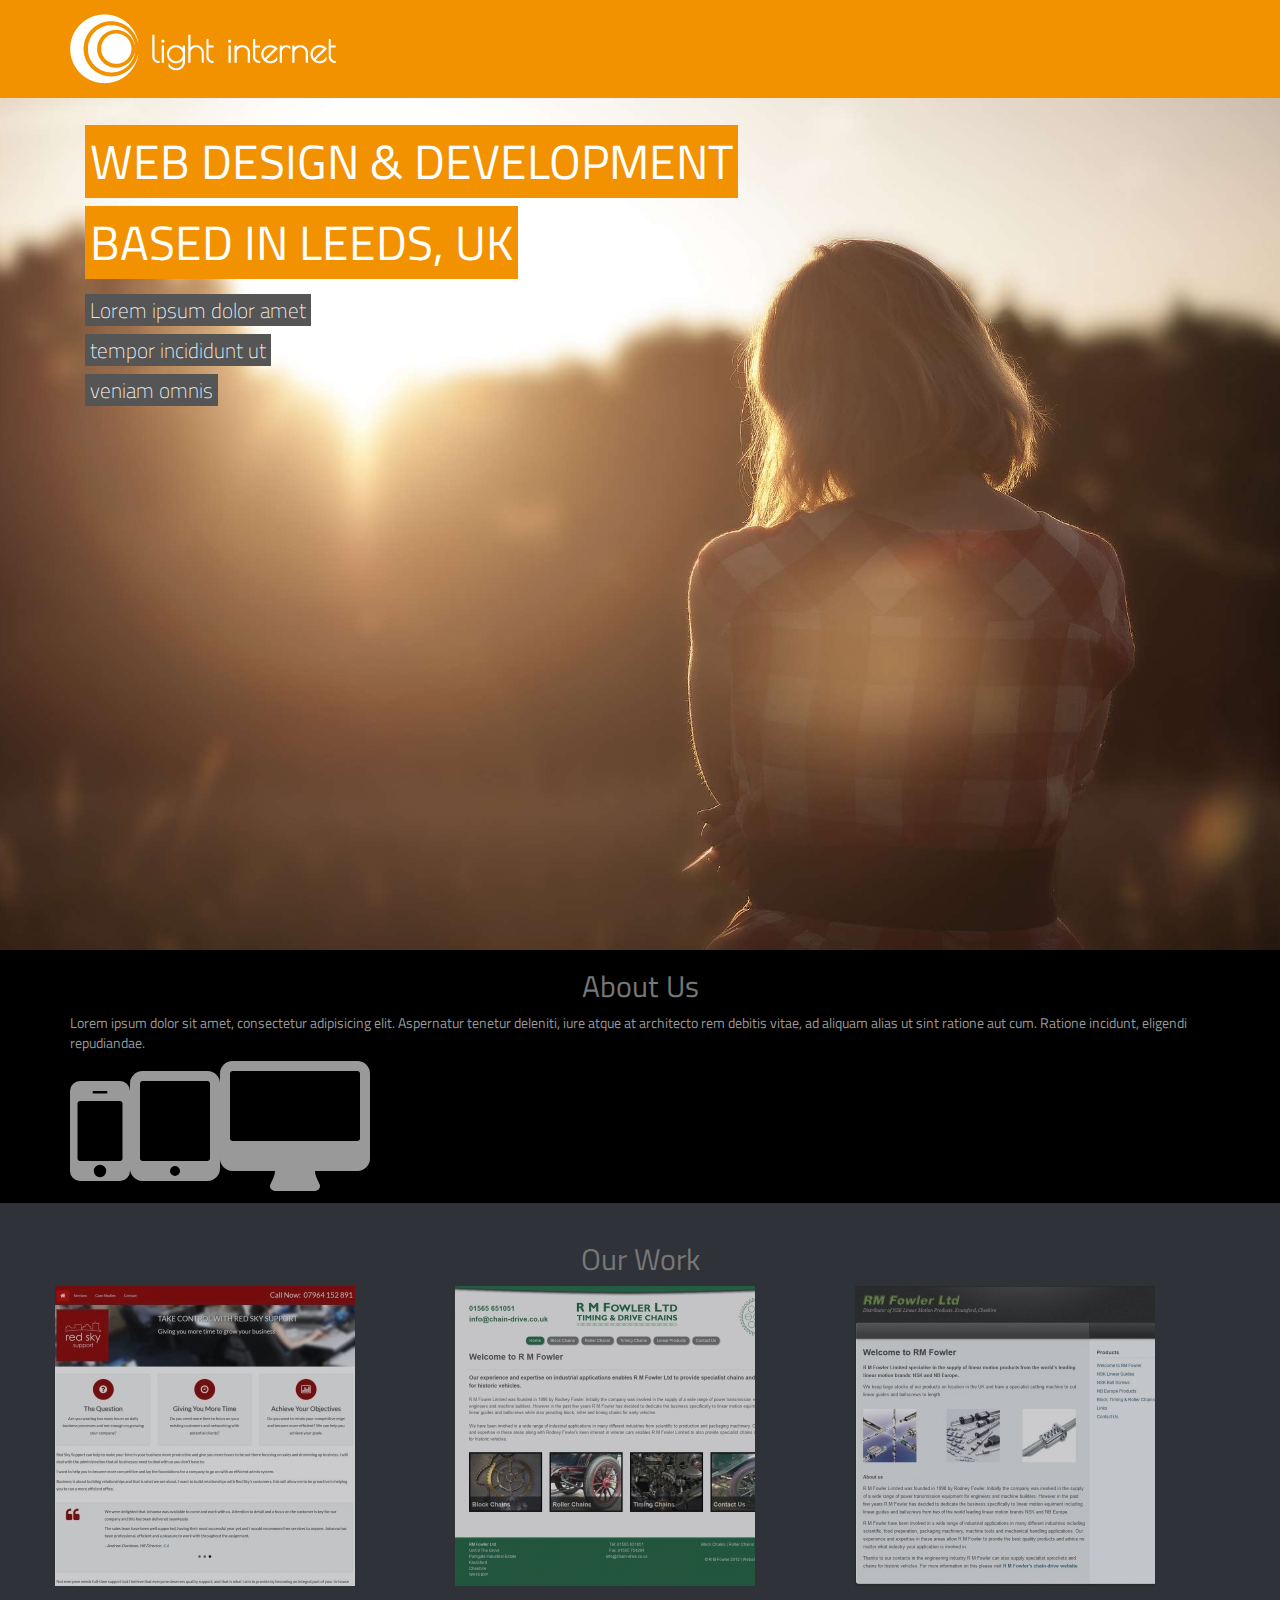
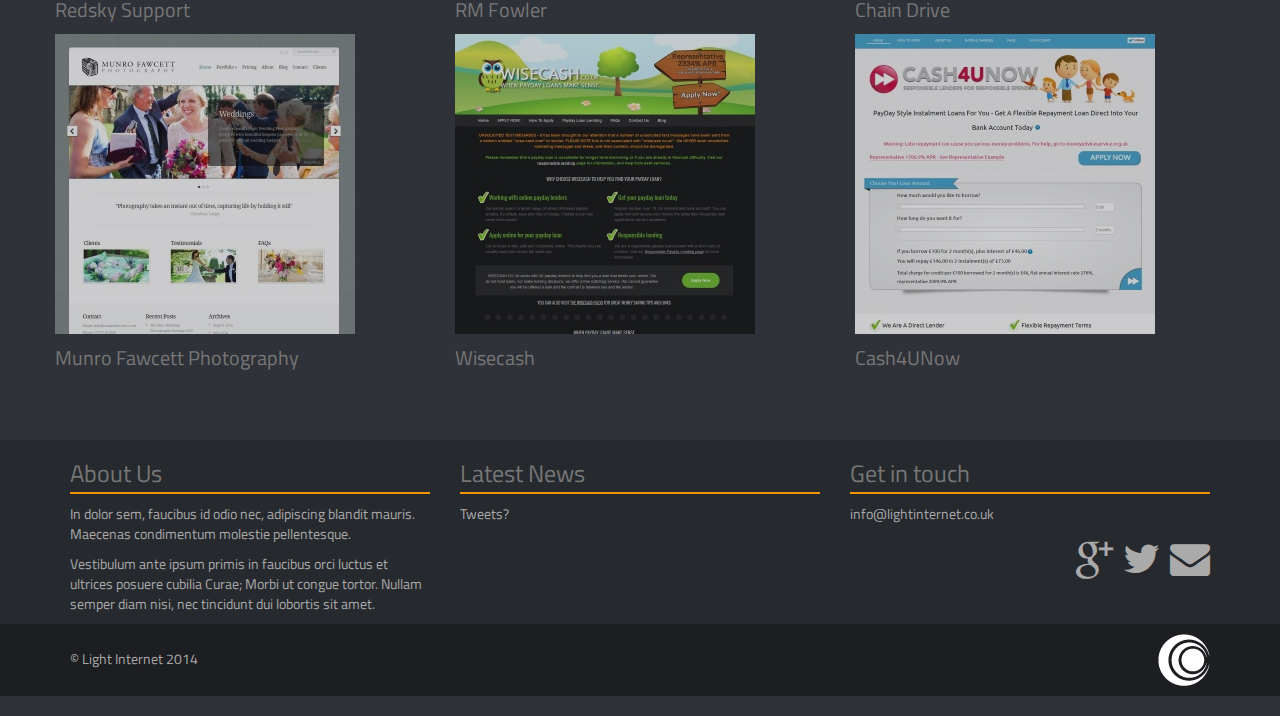
==== commit a990afca: "backgronud image css fubar" ====
--- a/index.html
+++ b/index.html
@@ -83,33 +83,30 @@
 
     <div id="portfolio" class="container">
       <div class="row">
-        <div class="col-md-12">
+        <div class="col-lg-12">
           <h2 class="middle">Our Work</h2>
         </div>
-        <div class="col-md-4">
+        <div class="col-lg-4 col-md-6">
           <div class="client redsky"><a href="#"><i class="fa fa-external-link-square"></i></a></div>
           <p>Redsky Support</p>
         </div>
-        <div class="col-md-4">
+        <div class="col-lg-4 col-md-6">
           <div class="client chaindrive"><a href="#"><i class="fa fa-external-link-square"></i></a></div>
           <p>RM Fowler</p>
         </div>
-        <div class="col-md-4">
+        <div class="col-lg-4 col-md-6">
           <div class="client rmfowler"><a href="#"><i class="fa fa-external-link-square"></i></a></div>
           <p>Chain Drive</p>
         </div>
-      </div>
-      
-      <div class="row">
-        <div class="col-md-4">
+        <div class="col-lg-4 col-md-6">
           <div class="client munrofawcett"><a href="#"><i class="fa fa-external-link-square"></i></a></div>
           <p>Munro Fawcett Photography</p>
         </div>
-        <div class="col-md-4">
+        <div class="col-lg-4 col-md-6">
           <div class="client wisecash"><a href="#"><i class="fa fa-external-link-square"></i></a></div>
           <p>Wisecash</p>
         </div>
-        <div class="col-md-4">
+        <div class="col-lg-4 col-md-6">
           <div class="client cash4unow"><a href="#"><i class="fa fa-external-link-square"></i></a></div>
           <p>Cash4UNow</p>
         </div>
--- a/css/styles.css
+++ b/css/styles.css
@@ -7172,13 +7172,14 @@
   min-height: 100%;
 }
 .jumbotron {
-  height: 904px;
-  background: url(/images/sunset.jpg) no-repeat center center;
+  height: 900px;
+  background: url(/images/sunset.png) no-repeat scroll center center;
   -webkit-background-size: cover;
   -moz-background-size: cover;
   -o-background-size: cover;
   background-size: cover;
   margin-bottom: 0 !important;
+  display: block;
 }
 #callout {
   background: #000;
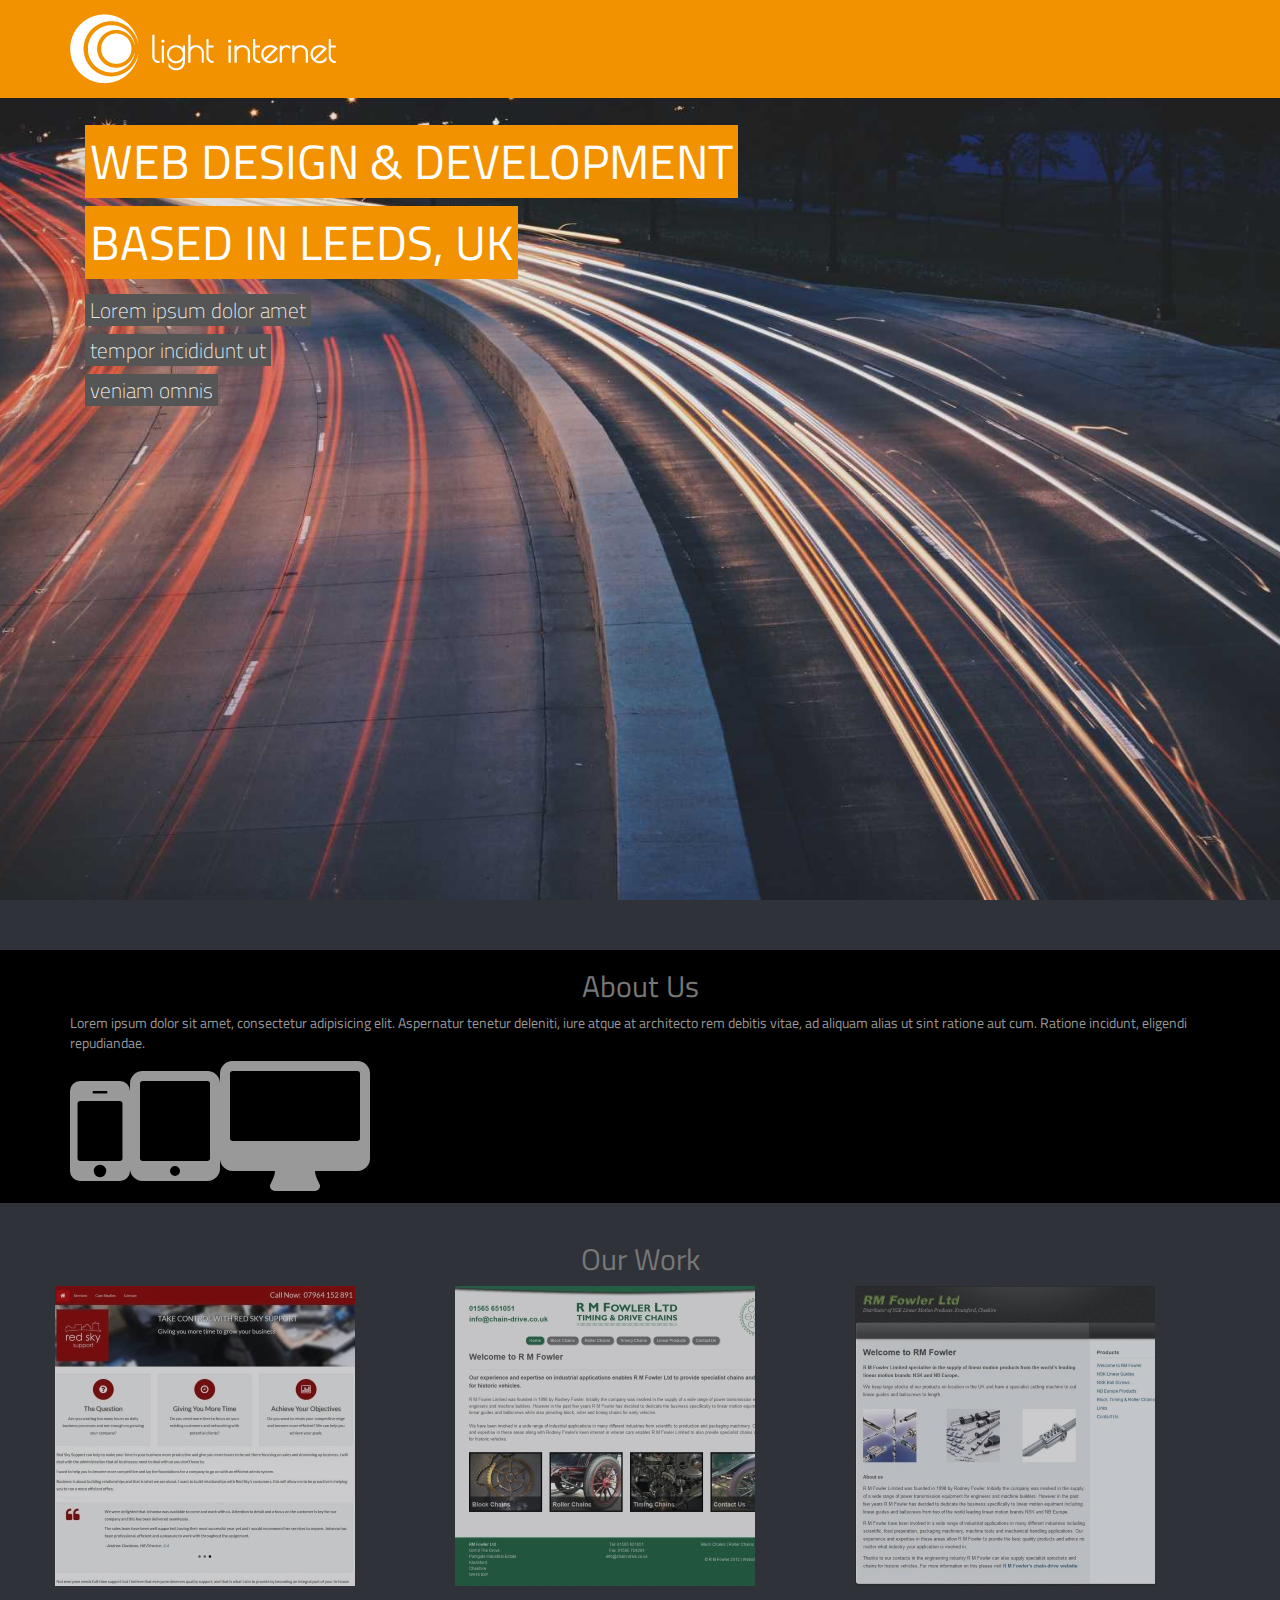
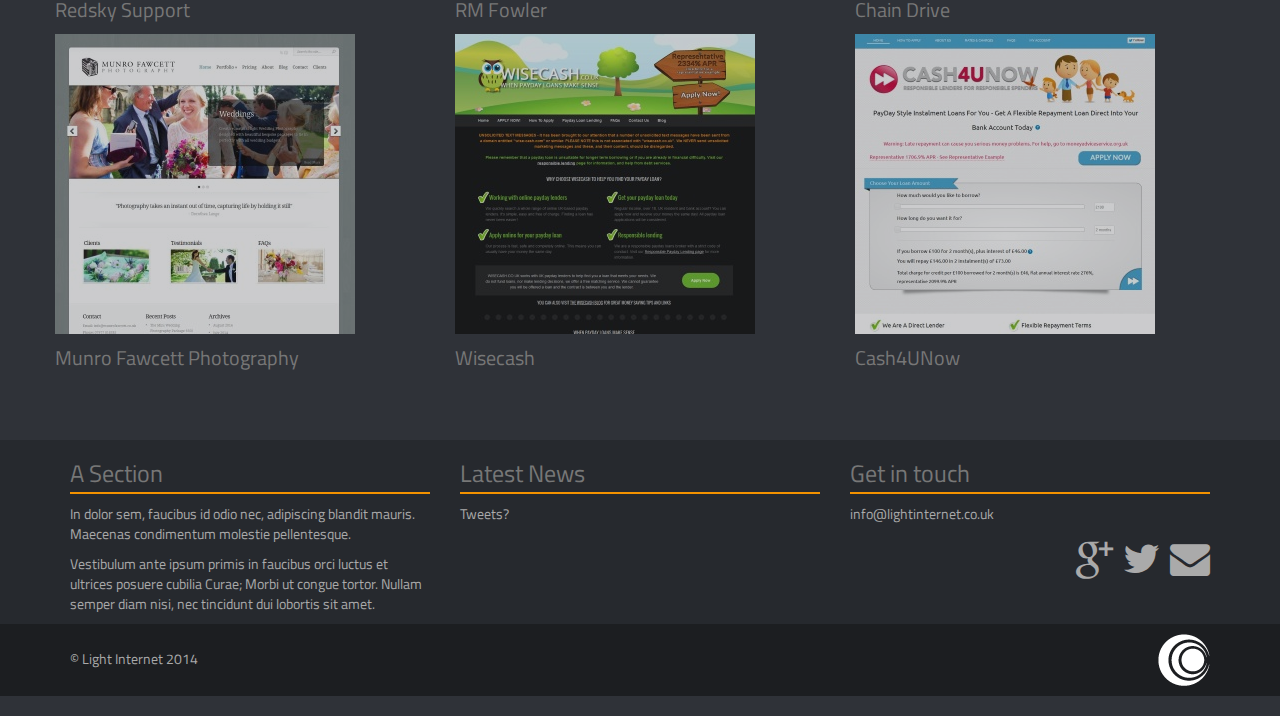
==== commit eb99a331: "fixed ipad bg height" ====
--- a/index.html
+++ b/index.html
@@ -121,7 +121,7 @@
         <div class="container">
           <div class="row">
             <div class="col-md-4">
-              <h2>About Us</h2>
+              <h2>A Section</h2>
               <p>In dolor sem, faucibus id odio nec, adipiscing blandit mauris. Maecenas condimentum molestie pellentesque.</p>
               <p>Vestibulum ante ipsum primis in faucibus orci luctus et ultrices posuere cubilia Curae; Morbi ut congue tortor. Nullam semper diam nisi, nec tincidunt dui lobortis sit amet.</p>
             </div>
@@ -174,6 +174,12 @@
         $(this).stop().animate({ opacity: 0.75 }, "fast"); //on mouse out
       });
 
+      //iOs background fix
+      var iOS = navigator.userAgent.match(/(iPod|iPhone|iPad)/);
+      if(iOS){
+        var screenHeight = $(window).height();
+        $(".jumbotron").css('height', screenHeight);
+      }
 
     });
     </script>
--- a/css/styles.css
+++ b/css/styles.css
@@ -7172,8 +7172,8 @@
   min-height: 100%;
 }
 .jumbotron {
-  height: 900px;
-  background: url(/images/sunset.png) no-repeat scroll center center;
+  height: 100vh;
+  background: url(/images/traffic2.jpg) no-repeat fixed center center;
   -webkit-background-size: cover;
   -moz-background-size: cover;
   -o-background-size: cover;
@@ -7201,7 +7201,8 @@
 }
 .jumbotron h1 {
   line-height: 75px;
-  top: 200px;
+  position: relative;
+  top: 0px;
 }
 .jumbotron h1 span {
   color: #fff;
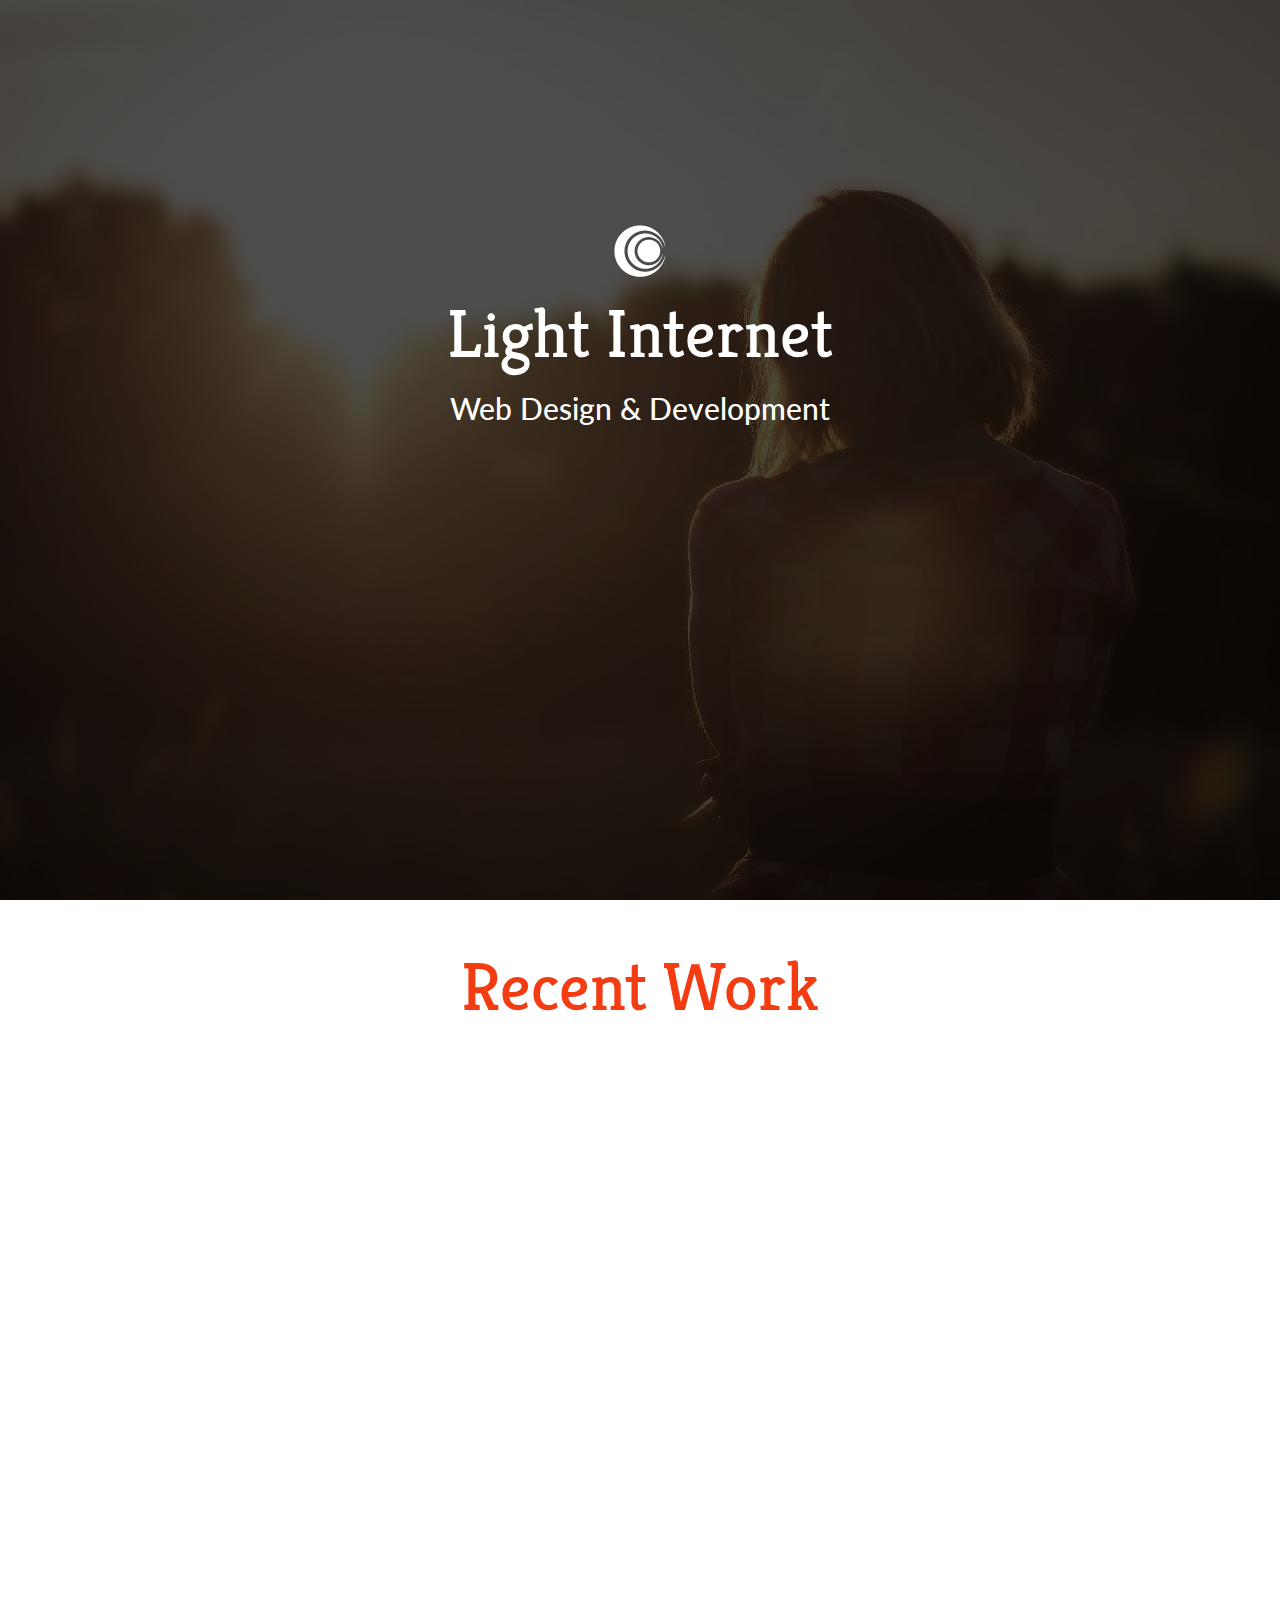
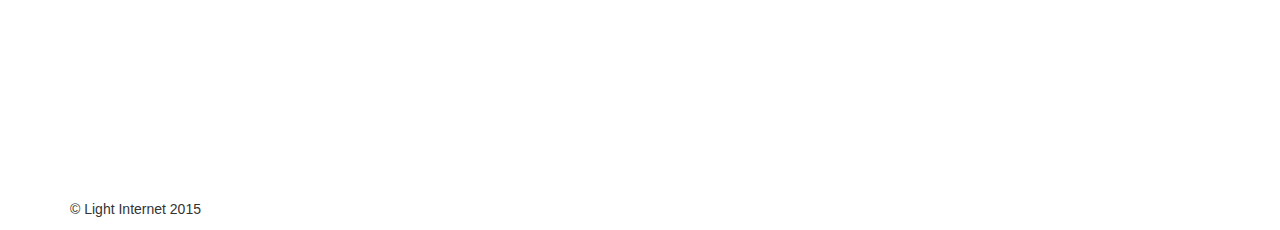
==== commit d5bc92a4: "initial changes - one page" ====
--- a/index.html
+++ b/index.html
@@ -10,14 +10,14 @@
     <title>Home | Light Internet</title>
 
     <!-- Bootstrap core CSS - compiled from LESS -->
-    <link href="css/styles.css" rel="stylesheet">
-
-    <!-- Custom styles for this template -->
-    <link href="css/starter-template.css" rel="stylesheet">
+    <link href="css/styles.min.css" rel="stylesheet">
     
     <!-- Fonts -->
-    <link href='http://fonts.googleapis.com/css?family=Lato:400,400italic,700,700italic' rel='stylesheet' type='text/css'>
-    <link href='http://fonts.googleapis.com/css?family=Titillium+Web:400,600,700' rel='stylesheet' type='text/css'>
+    <link href='http://fonts.googleapis.com/css?family=Cabin' rel='stylesheet' type='text/css'>
+    <link href='http://fonts.googleapis.com/css?family=Hind' rel='stylesheet' type='text/css'>
+    <link href='http://fonts.googleapis.com/css?family=Muli' rel='stylesheet' type='text/css'>
+    <link href='http://fonts.googleapis.com/css?family=Lato' rel='stylesheet' type='text/css'>
+    <link href='http://fonts.googleapis.com/css?family=Kreon:400,700' rel='stylesheet' type='text/css'>
 
     <!-- Just for debugging purposes. Don't actually copy this line! -->
     <!--[if lt IE 9]><script src="../../docs-assets/js/ie8-responsive-file-warning.js"></script><![endif]-->
@@ -31,121 +31,49 @@
 
   <body>
     <div id="wrapper">
-    <div class="navbar navbar-inverse navbar-fixed-top" role="navigation">
-      <div class="container">
-        <div class="navbar-header">
-          <button type="button" class="navbar-toggle" data-toggle="collapse" data-target=".navbar-collapse">
-            <span class="sr-only">Toggle navigation</span>
-            <span class="icon-bar"></span>
-            <span class="icon-bar"></span>
-            <span class="icon-bar"></span>
-          </button>
-        </div>
-        <div class="navbar-collapse collapse">
-          <img src="images/logo-horizontal.png">
-        </div><!--/.navbar-collapse -->
-      </div>
-    </div>
 
-    <!-- Main jumbotron for a primary marketing message or call to action -->
-    
-    <div class="jumbotron">
-      <div class="container">
-          <div class="col-md-8">
-            <h1><span>Web Design &amp; Development</span>
-                <br>
-                <span>based in Leeds, UK</span>
-            </h1>
-            <p>
-              <span>Lorem ipsum dolor amet</span>
-              <br>
-              <span>tempor incididunt ut</span>
-              <br>
-              <span>veniam omnis</span>
-            </p> 
-          </div>
-      </div>
-    </div>
-
-    <div id="callout">
-      <div class="container">
-        <div class="row">
-          <div class="col-md-12">
-            <h2 class="middle">About Us</h2>
-            <p>Lorem ipsum dolor sit amet, consectetur adipisicing elit. Aspernatur tenetur deleniti, iure atque at architecto rem debitis vitae, ad aliquam alias ut sint ratione aut cum. Ratione incidunt, eligendi repudiandae.</p>
-          </div>
-          <div class="col-md-12">
-            <i class="fa fa-mobile"></i><i class="fa fa-tablet"></i><i class="fa fa-desktop"></i>
-          </div>
-        </div>
-      </div>
-    </div>
-
-    <div id="portfolio" class="container">
-      <div class="row">
-        <div class="col-lg-12">
-          <h2 class="middle">Our Work</h2>
-        </div>
-        <div class="col-lg-4 col-md-6">
-          <div class="client redsky"><a href="#"><i class="fa fa-external-link-square"></i></a></div>
-          <p>Redsky Support</p>
-        </div>
-        <div class="col-lg-4 col-md-6">
-          <div class="client chaindrive"><a href="#"><i class="fa fa-external-link-square"></i></a></div>
-          <p>RM Fowler</p>
-        </div>
-        <div class="col-lg-4 col-md-6">
-          <div class="client rmfowler"><a href="#"><i class="fa fa-external-link-square"></i></a></div>
-          <p>Chain Drive</p>
-        </div>
-        <div class="col-lg-4 col-md-6">
-          <div class="client munrofawcett"><a href="#"><i class="fa fa-external-link-square"></i></a></div>
-          <p>Munro Fawcett Photography</p>
-        </div>
-        <div class="col-lg-4 col-md-6">
-          <div class="client wisecash"><a href="#"><i class="fa fa-external-link-square"></i></a></div>
-          <p>Wisecash</p>
-        </div>
-        <div class="col-lg-4 col-md-6">
-          <div class="client cash4unow"><a href="#"><i class="fa fa-external-link-square"></i></a></div>
-          <p>Cash4UNow</p>
-        </div>
-      </div>
-    </div>
-
-    <div id="push"></div>
-    </div><!--close wrapper-->
-
-    <div id="footer">
-      <div id="footerMain">
+      <!-- main -->
+      <section id="main">
         <div class="container">
           <div class="row">
-            <div class="col-md-4">
-              <h2>A Section</h2>
-              <p>In dolor sem, faucibus id odio nec, adipiscing blandit mauris. Maecenas condimentum molestie pellentesque.</p>
-              <p>Vestibulum ante ipsum primis in faucibus orci luctus et ultrices posuere cubilia Curae; Morbi ut congue tortor. Nullam semper diam nisi, nec tincidunt dui lobortis sit amet.</p>
-            </div>
-            <div class="col-md-4">
-              <h2>Latest News</h2>
-              <p>Tweets?</p>
-            </div>
-            <div class="col-md-4">
-              <h2>Get in touch</h2>
-              <p>info@lightinternet.co.uk</p>
-              <i class="fa fa-envelope"></i><i class="fa fa-twitter"></i><i class="fa fa-google-plus"></i>
+            <div class="col-md-12 vert-middle">
+              <img src="/images/logo-circle.png" class="middle" alt="">
+              <h1>Light Internet</h1>
+              <h2>Web Design &amp; Development</h2>
             </div>
           </div>
         </div>
-      </div><!-- close footer main -->
+      </section>
+
+      <!-- clients -->
+      <section id="clients">
+        <div class="container">
+          <div class="row">
+            <div class="col-md-12">
+              <h1>Recent Work</h1>
+              <div class="row">
+                <div class="col-md-4"><img src="http://placehold.it/350x150" alt=""></div>
+                <div class="col-md-4"><img src="http://placehold.it/350x150" alt=""></div>
+                <div class="col-md-4"><img src="http://placehold.it/350x150" alt=""></div>
+              </div>
+            </div>
+          </div>
+        </div>
+      </section>
+
+      
+      <div id="push"></div>
+    </div><!--close wrapper-->
+
+    <footer>
       <div id="footerCopyright">
         <div class="container">
           <div class="row">
-            <div class="col-md-6"><p>&copy; Light Internet 2014</p></div>
-            <div class="col-md-6"><img src="/images/logo-circle.png" id="footerLogo" /></div>
+            <div class="col-md-6"><p>&copy; Light Internet 2015</p></div>
           </div>
         </div>
       </div><!-- close copyright -->
-    </div><!-- close footer -->
+    </footer><!-- close footer -->
     
 	
 
@@ -161,25 +89,11 @@
     $(document).ready(function(){
 
       //sticky responsive footer js
-      var footerHeight = $("#footer").height();
+      var footerHeight = $("footer").height();
       $("#wrapper").css("margin:", "0 auto " -footerHeight);
-      $("#footer").css("height", footerHeight);
-      $("#footer").css("margin-top", -footerHeight-1)
+      $("footer").css("height", footerHeight);
+      $("footer").css("margin-top", -footerHeight-1)
       $("#push").css("height", footerHeight);
-
-      //client images
-      $(".client").hover(function(){
-        $(this).stop().animate({ opacity: 1 }, "fast"); //on mouse hover
-      }, function(){
-        $(this).stop().animate({ opacity: 0.75 }, "fast"); //on mouse out
-      });
-
-      //iOs background fix
-      var iOS = navigator.userAgent.match(/(iPod|iPhone|iPad)/);
-      if(iOS){
-        var screenHeight = $(window).height();
-        $(".jumbotron").css('height', screenHeight);
-      }
 
     });
     </script>
--- a/css/styles.min.css
+++ b/css/styles.min.css
@@ -0,0 +1,4 @@
+/*! normalize.css v2.1.3 | MIT License | git.io/normalize */article,aside,details,figcaption,figure,footer,header,hgroup,main,nav,section,summary{display:block}audio,canvas,video{display:inline-block}audio:not([controls]){display:none;height:0}[hidden],template{display:none}html{font-family:sans-serif;-ms-text-size-adjust:100%;-webkit-text-size-adjust:100%}body{margin:0}a{background:transparent}a:focus{outline:thin dotted}a:active,a:hover{outline:0}h1{font-size:2em;margin:0.67em 0}abbr[title]{border-bottom:1px dotted}b,strong{font-weight:bold}dfn{font-style:italic}hr{-moz-box-sizing:content-box;box-sizing:content-box;height:0}mark{background:#ff0;color:#000}code,kbd,pre,samp{font-family:monospace, serif;font-size:1em}pre{white-space:pre-wrap}q{quotes:"\201C" "\201D" "\2018" "\2019"}small{font-size:80%}sub,sup{font-size:75%;line-height:0;position:relative;vertical-align:baseline}sup{top:-0.5em}sub{bottom:-0.25em}img{border:0}svg:not(:root){overflow:hidden}figure{margin:0}fieldset{border:1px solid #c0c0c0;margin:0 2px;padding:0.35em 0.625em 0.75em}legend{border:0;padding:0}button,input,select,textarea{font-family:inherit;font-size:100%;margin:0}button,input{line-height:normal}button,select{text-transform:none}button,html input[type="button"],input[type="reset"],input[type="submit"]{-webkit-appearance:button;cursor:pointer}button[disabled],html input[disabled]{cursor:default}input[type="checkbox"],input[type="radio"]{box-sizing:border-box;padding:0}input[type="search"]{-webkit-appearance:textfield;-moz-box-sizing:content-box;-webkit-box-sizing:content-box;box-sizing:content-box}input[type="search"]::-webkit-search-cancel-button,input[type="search"]::-webkit-search-decoration{-webkit-appearance:none}button::-moz-focus-inner,input::-moz-focus-inner{border:0;padding:0}textarea{overflow:auto;vertical-align:top}table{border-collapse:collapse;border-spacing:0}@media print{*{text-shadow:none !important;color:#000 !important;background:transparent !important;box-shadow:none !important}a,a:visited{text-decoration:underline}a[href]:after{content:" (" attr(href) ")"}abbr[title]:after{content:" (" attr(title) ")"}a[href^="javascript:"]:after,a[href^="#"]:after{content:""}pre,blockquote{border:1px solid #999;page-break-inside:avoid}thead{display:table-header-group}tr,img{page-break-inside:avoid}img{max-width:100% !important}p,h2,h3{orphans:3;widows:3}h2,h3{page-break-after:avoid}select{background:#fff !important}.navbar{display:none}.table td,.table th{background-color:#fff !important}.btn>.caret,.dropup>.btn>.caret{border-top-color:#000 !important}.label{border:1px solid #000}.table{border-collapse:collapse !important}.table-bordered th,.table-bordered td{border:1px solid #ddd !important}}*{-webkit-box-sizing:border-box;-moz-box-sizing:border-box;box-sizing:border-box}*:before,*:after{-webkit-box-sizing:border-box;-moz-box-sizing:border-box;box-sizing:border-box}html{font-size:62.5%;-webkit-tap-highlight-color:rgba(0,0,0,0)}body{font-family:"Helvetica Neue",Helvetica,Arial,sans-serif;font-size:14px;line-height:1.428571429;color:#333;background-color:#fff}input,button,select,textarea{font-family:inherit;font-size:inherit;line-height:inherit}a{color:#428bca;text-decoration:none}a:hover,a:focus{color:#2a6496;text-decoration:underline}a:focus{outline:thin dotted;outline:5px auto -webkit-focus-ring-color;outline-offset:-2px}img{vertical-align:middle}.img-responsive{display:block;max-width:100%;height:auto}.img-rounded{border-radius:6px}.img-thumbnail{padding:4px;line-height:1.428571429;background-color:#fff;border:1px solid #ddd;border-radius:4px;-webkit-transition:all .2s ease-in-out;transition:all .2s ease-in-out;display:inline-block;max-width:100%;height:auto}.img-circle{border-radius:50%}hr{margin-top:20px;margin-bottom:20px;border:0;border-top:1px solid #eee}.sr-only{position:absolute;width:1px;height:1px;margin:-1px;padding:0;overflow:hidden;clip:rect(0, 0, 0, 0);border:0}h1,h2,h3,h4,h5,h6,.h1,.h2,.h3,.h4,.h5,.h6{font-family:inherit;font-weight:500;line-height:1.1;color:inherit}h1 small,h2 small,h3 small,h4 small,h5 small,h6 small,.h1 small,.h2 small,.h3 small,.h4 small,.h5 small,.h6 small,h1 .small,h2 .small,h3 .small,h4 .small,h5 .small,h6 .small,.h1 .small,.h2 .small,.h3 .small,.h4 .small,.h5 .small,.h6 .small{font-weight:normal;line-height:1;color:#999}h1,.h1,h2,.h2,h3,.h3{margin-top:20px;margin-bottom:10px}h1 small,.h1 small,h2 small,.h2 small,h3 small,.h3 small,h1 .small,.h1 .small,h2 .small,.h2 .small,h3 .small,.h3 .small{font-size:65%}h4,.h4,h5,.h5,h6,.h6{margin-top:10px;margin-bottom:10px}h4 small,.h4 small,h5 small,.h5 small,h6 small,.h6 small,h4 .small,.h4 .small,h5 .small,.h5 .small,h6 .small,.h6 .small{font-size:75%}h1,.h1{font-size:36px}h2,.h2{font-size:30px}h3,.h3{font-size:24px}h4,.h4{font-size:18px}h5,.h5{font-size:14px}h6,.h6{font-size:12px}p{margin:0 0 10px}.lead{margin-bottom:20px;font-size:16px;font-weight:200;line-height:1.4}@media (min-width:768px){.lead{font-size:21px}}small,.small{font-size:85%}cite{font-style:normal}.text-left{text-align:left}.text-right{text-align:right}.text-center{text-align:center}.text-justify{text-align:justify}.text-muted{color:#999}.text-primary{color:#428bca}a.text-primary:hover{color:#3071a9}.text-success{color:#3c763d}a.text-success:hover{color:#2b542c}.text-info{color:#31708f}a.text-info:hover{color:#245269}.text-warning{color:#8a6d3b}a.text-warning:hover{color:#66512c}.text-danger{color:#a94442}a.text-danger:hover{color:#843534}.bg-primary{color:#fff;background-color:#428bca}a.bg-primary:hover{background-color:#3071a9}.bg-success{background-color:#dff0d8}a.bg-success:hover{background-color:#c1e2b3}.bg-info{background-color:#d9edf7}a.bg-info:hover{background-color:#afd9ee}.bg-warning{background-color:#fcf8e3}a.bg-warning:hover{background-color:#f7ecb5}.bg-danger{background-color:#f2dede}a.bg-danger:hover{background-color:#e4b9b9}.page-header{padding-bottom:9px;margin:40px 0 20px;border-bottom:1px solid #eee}ul,ol{margin-top:0;margin-bottom:10px}ul ul,ol ul,ul ol,ol ol{margin-bottom:0}.list-unstyled{padding-left:0;list-style:none}.list-inline{padding-left:0;list-style:none}.list-inline>li{display:inline-block;padding-left:5px;padding-right:5px}.list-inline>li:first-child{padding-left:0}dl{margin-top:0;margin-bottom:20px}dt,dd{line-height:1.428571429}dt{font-weight:bold}dd{margin-left:0}@media (min-width:768px){.dl-horizontal dt{float:left;width:160px;clear:left;text-align:right;overflow:hidden;text-overflow:ellipsis;white-space:nowrap}.dl-horizontal dd{margin-left:180px}}abbr[title],abbr[data-original-title]{cursor:help;border-bottom:1px dotted #999}.initialism{font-size:90%;text-transform:uppercase}blockquote{padding:10px 20px;margin:0 0 20px;font-size:17.5px;border-left:5px solid #eee}blockquote p:last-child,blockquote ul:last-child,blockquote ol:last-child{margin-bottom:0}blockquote footer,blockquote small,blockquote .small{display:block;font-size:80%;line-height:1.428571429;color:#999}blockquote footer:before,blockquote small:before,blockquote .small:before{content:'\2014 \00A0'}.blockquote-reverse,blockquote.pull-right{padding-right:15px;padding-left:0;border-right:5px solid #eee;border-left:0;text-align:right}.blockquote-reverse footer:before,blockquote.pull-right footer:before,.blockquote-reverse small:before,blockquote.pull-right small:before,.blockquote-reverse .small:before,blockquote.pull-right .small:before{content:''}.blockquote-reverse footer:after,blockquote.pull-right footer:after,.blockquote-reverse small:after,blockquote.pull-right small:after,.blockquote-reverse .small:after,blockquote.pull-right .small:after{content:'\00A0 \2014'}blockquote:before,blockquote:after{content:""}address{margin-bottom:20px;font-style:normal;line-height:1.428571429}code,kbd,pre,samp{font-family:Menlo,Monaco,Consolas,"Courier New",monospace}code{padding:2px 4px;font-size:90%;color:#c7254e;background-color:#f9f2f4;white-space:nowrap;border-radius:4px}kbd{padding:2px 4px;font-size:90%;color:#fff;background-color:#333;border-radius:3px;box-shadow:inset 0 -1px 0 rgba(0,0,0,0.25)}pre{display:block;padding:9.5px;margin:0 0 10px;font-size:13px;line-height:1.428571429;word-break:break-all;word-wrap:break-word;color:#333;background-color:#f5f5f5;border:1px solid #ccc;border-radius:4px}pre code{padding:0;font-size:inherit;color:inherit;white-space:pre-wrap;background-color:transparent;border-radius:0}.pre-scrollable{max-height:340px;overflow-y:scroll}.container{margin-right:auto;margin-left:auto;padding-left:15px;padding-right:15px}@media (min-width:768px){.container{width:750px}}@media (min-width:992px){.container{width:970px}}@media (min-width:1200px){.container{width:1170px}}.container-fluid{margin-right:auto;margin-left:auto;padding-left:15px;padding-right:15px}.row{margin-left:-15px;margin-right:-15px}.col-xs-1, .col-sm-1, .col-md-1, .col-lg-1, .col-xs-2, .col-sm-2, .col-md-2, .col-lg-2, .col-xs-3, .col-sm-3, .col-md-3, .col-lg-3, .col-xs-4, .col-sm-4, .col-md-4, .col-lg-4, .col-xs-5, .col-sm-5, .col-md-5, .col-lg-5, .col-xs-6, .col-sm-6, .col-md-6, .col-lg-6, .col-xs-7, .col-sm-7, .col-md-7, .col-lg-7, .col-xs-8, .col-sm-8, .col-md-8, .col-lg-8, .col-xs-9, .col-sm-9, .col-md-9, .col-lg-9, .col-xs-10, .col-sm-10, .col-md-10, .col-lg-10, .col-xs-11, .col-sm-11, .col-md-11, .col-lg-11, .col-xs-12, .col-sm-12, .col-md-12, .col-lg-12{position:relative;min-height:1px;padding-left:15px;padding-right:15px}.col-xs-1, .col-xs-2, .col-xs-3, .col-xs-4, .col-xs-5, .col-xs-6, .col-xs-7, .col-xs-8, .col-xs-9, .col-xs-10, .col-xs-11, .col-xs-12{float:left}.col-xs-12{width:100%}.col-xs-11{width:91.66666666666666%}.col-xs-10{width:83.33333333333334%}.col-xs-9{width:75%}.col-xs-8{width:66.66666666666666%}.col-xs-7{width:58.333333333333336%}.col-xs-6{width:50%}.col-xs-5{width:41.66666666666667%}.col-xs-4{width:33.33333333333333%}.col-xs-3{width:25%}.col-xs-2{width:16.666666666666664%}.col-xs-1{width:8.333333333333332%}.col-xs-pull-12{right:100%}.col-xs-pull-11{right:91.66666666666666%}.col-xs-pull-10{right:83.33333333333334%}.col-xs-pull-9{right:75%}.col-xs-pull-8{right:66.66666666666666%}.col-xs-pull-7{right:58.333333333333336%}.col-xs-pull-6{right:50%}.col-xs-pull-5{right:41.66666666666667%}.col-xs-pull-4{right:33.33333333333333%}.col-xs-pull-3{right:25%}.col-xs-pull-2{right:16.666666666666664%}.col-xs-pull-1{right:8.333333333333332%}.col-xs-pull-0{right:0}.col-xs-push-12{left:100%}.col-xs-push-11{left:91.66666666666666%}.col-xs-push-10{left:83.33333333333334%}.col-xs-push-9{left:75%}.col-xs-push-8{left:66.66666666666666%}.col-xs-push-7{left:58.333333333333336%}.col-xs-push-6{left:50%}.col-xs-push-5{left:41.66666666666667%}.col-xs-push-4{left:33.33333333333333%}.col-xs-push-3{left:25%}.col-xs-push-2{left:16.666666666666664%}.col-xs-push-1{left:8.333333333333332%}.col-xs-push-0{left:0}.col-xs-offset-12{margin-left:100%}.col-xs-offset-11{margin-left:91.66666666666666%}.col-xs-offset-10{margin-left:83.33333333333334%}.col-xs-offset-9{margin-left:75%}.col-xs-offset-8{margin-left:66.66666666666666%}.col-xs-offset-7{margin-left:58.333333333333336%}.col-xs-offset-6{margin-left:50%}.col-xs-offset-5{margin-left:41.66666666666667%}.col-xs-offset-4{margin-left:33.33333333333333%}.col-xs-offset-3{margin-left:25%}.col-xs-offset-2{margin-left:16.666666666666664%}.col-xs-offset-1{margin-left:8.333333333333332%}.col-xs-offset-0{margin-left:0}@media (min-width:768px){.col-sm-1, .col-sm-2, .col-sm-3, .col-sm-4, .col-sm-5, .col-sm-6, .col-sm-7, .col-sm-8, .col-sm-9, .col-sm-10, .col-sm-11, .col-sm-12{float:left}.col-sm-12{width:100%}.col-sm-11{width:91.66666666666666%}.col-sm-10{width:83.33333333333334%}.col-sm-9{width:75%}.col-sm-8{width:66.66666666666666%}.col-sm-7{width:58.333333333333336%}.col-sm-6{width:50%}.col-sm-5{width:41.66666666666667%}.col-sm-4{width:33.33333333333333%}.col-sm-3{width:25%}.col-sm-2{width:16.666666666666664%}.col-sm-1{width:8.333333333333332%}.col-sm-pull-12{right:100%}.col-sm-pull-11{right:91.66666666666666%}.col-sm-pull-10{right:83.33333333333334%}.col-sm-pull-9{right:75%}.col-sm-pull-8{right:66.66666666666666%}.col-sm-pull-7{right:58.333333333333336%}.col-sm-pull-6{right:50%}.col-sm-pull-5{right:41.66666666666667%}.col-sm-pull-4{right:33.33333333333333%}.col-sm-pull-3{right:25%}.col-sm-pull-2{right:16.666666666666664%}.col-sm-pull-1{right:8.333333333333332%}.col-sm-pull-0{right:0}.col-sm-push-12{left:100%}.col-sm-push-11{left:91.66666666666666%}.col-sm-push-10{left:83.33333333333334%}.col-sm-push-9{left:75%}.col-sm-push-8{left:66.66666666666666%}.col-sm-push-7{left:58.333333333333336%}.col-sm-push-6{left:50%}.col-sm-push-5{left:41.66666666666667%}.col-sm-push-4{left:33.33333333333333%}.col-sm-push-3{left:25%}.col-sm-push-2{left:16.666666666666664%}.col-sm-push-1{left:8.333333333333332%}.col-sm-push-0{left:0}.col-sm-offset-12{margin-left:100%}.col-sm-offset-11{margin-left:91.66666666666666%}.col-sm-offset-10{margin-left:83.33333333333334%}.col-sm-offset-9{margin-left:75%}.col-sm-offset-8{margin-left:66.66666666666666%}.col-sm-offset-7{margin-left:58.333333333333336%}.col-sm-offset-6{margin-left:50%}.col-sm-offset-5{margin-left:41.66666666666667%}.col-sm-offset-4{margin-left:33.33333333333333%}.col-sm-offset-3{margin-left:25%}.col-sm-offset-2{margin-left:16.666666666666664%}.col-sm-offset-1{margin-left:8.333333333333332%}.col-sm-offset-0{margin-left:0}}@media (min-width:992px){.col-md-1, .col-md-2, .col-md-3, .col-md-4, .col-md-5, .col-md-6, .col-md-7, .col-md-8, .col-md-9, .col-md-10, .col-md-11, .col-md-12{float:left}.col-md-12{width:100%}.col-md-11{width:91.66666666666666%}.col-md-10{width:83.33333333333334%}.col-md-9{width:75%}.col-md-8{width:66.66666666666666%}.col-md-7{width:58.333333333333336%}.col-md-6{width:50%}.col-md-5{width:41.66666666666667%}.col-md-4{width:33.33333333333333%}.col-md-3{width:25%}.col-md-2{width:16.666666666666664%}.col-md-1{width:8.333333333333332%}.col-md-pull-12{right:100%}.col-md-pull-11{right:91.66666666666666%}.col-md-pull-10{right:83.33333333333334%}.col-md-pull-9{right:75%}.col-md-pull-8{right:66.66666666666666%}.col-md-pull-7{right:58.333333333333336%}.col-md-pull-6{right:50%}.col-md-pull-5{right:41.66666666666667%}.col-md-pull-4{right:33.33333333333333%}.col-md-pull-3{right:25%}.col-md-pull-2{right:16.666666666666664%}.col-md-pull-1{right:8.333333333333332%}.col-md-pull-0{right:0}.col-md-push-12{left:100%}.col-md-push-11{left:91.66666666666666%}.col-md-push-10{left:83.33333333333334%}.col-md-push-9{left:75%}.col-md-push-8{left:66.66666666666666%}.col-md-push-7{left:58.333333333333336%}.col-md-push-6{left:50%}.col-md-push-5{left:41.66666666666667%}.col-md-push-4{left:33.33333333333333%}.col-md-push-3{left:25%}.col-md-push-2{left:16.666666666666664%}.col-md-push-1{left:8.333333333333332%}.col-md-push-0{left:0}.col-md-offset-12{margin-left:100%}.col-md-offset-11{margin-left:91.66666666666666%}.col-md-offset-10{margin-left:83.33333333333334%}.col-md-offset-9{margin-left:75%}.col-md-offset-8{margin-left:66.66666666666666%}.col-md-offset-7{margin-left:58.333333333333336%}.col-md-offset-6{margin-left:50%}.col-md-offset-5{margin-left:41.66666666666667%}.col-md-offset-4{margin-left:33.33333333333333%}.col-md-offset-3{margin-left:25%}.col-md-offset-2{margin-left:16.666666666666664%}.col-md-offset-1{margin-left:8.333333333333332%}.col-md-offset-0{margin-left:0}}@media (min-width:1200px){.col-lg-1, .col-lg-2, .col-lg-3, .col-lg-4, .col-lg-5, .col-lg-6, .col-lg-7, .col-lg-8, .col-lg-9, .col-lg-10, .col-lg-11, .col-lg-12{float:left}.col-lg-12{width:100%}.col-lg-11{width:91.66666666666666%}.col-lg-10{width:83.33333333333334%}.col-lg-9{width:75%}.col-lg-8{width:66.66666666666666%}.col-lg-7{width:58.333333333333336%}.col-lg-6{width:50%}.col-lg-5{width:41.66666666666667%}.col-lg-4{width:33.33333333333333%}.col-lg-3{width:25%}.col-lg-2{width:16.666666666666664%}.col-lg-1{width:8.333333333333332%}.col-lg-pull-12{right:100%}.col-lg-pull-11{right:91.66666666666666%}.col-lg-pull-10{right:83.33333333333334%}.col-lg-pull-9{right:75%}.col-lg-pull-8{right:66.66666666666666%}.col-lg-pull-7{right:58.333333333333336%}.col-lg-pull-6{right:50%}.col-lg-pull-5{right:41.66666666666667%}.col-lg-pull-4{right:33.33333333333333%}.col-lg-pull-3{right:25%}.col-lg-pull-2{right:16.666666666666664%}.col-lg-pull-1{right:8.333333333333332%}.col-lg-pull-0{right:0}.col-lg-push-12{left:100%}.col-lg-push-11{left:91.66666666666666%}.col-lg-push-10{left:83.33333333333334%}.col-lg-push-9{left:75%}.col-lg-push-8{left:66.66666666666666%}.col-lg-push-7{left:58.333333333333336%}.col-lg-push-6{left:50%}.col-lg-push-5{left:41.66666666666667%}.col-lg-push-4{left:33.33333333333333%}.col-lg-push-3{left:25%}.col-lg-push-2{left:16.666666666666664%}.col-lg-push-1{left:8.333333333333332%}.col-lg-push-0{left:0}.col-lg-offset-12{margin-left:100%}.col-lg-offset-11{margin-left:91.66666666666666%}.col-lg-offset-10{margin-left:83.33333333333334%}.col-lg-offset-9{margin-left:75%}.col-lg-offset-8{margin-left:66.66666666666666%}.col-lg-offset-7{margin-left:58.333333333333336%}.col-lg-offset-6{margin-left:50%}.col-lg-offset-5{margin-left:41.66666666666667%}.col-lg-offset-4{margin-left:33.33333333333333%}.col-lg-offset-3{margin-left:25%}.col-lg-offset-2{margin-left:16.666666666666664%}.col-lg-offset-1{margin-left:8.333333333333332%}.col-lg-offset-0{margin-left:0}}table{max-width:100%;background-color:transparent}th{text-align:left}.table{width:100%;margin-bottom:20px}.table>thead>tr>th,.table>tbody>tr>th,.table>tfoot>tr>th,.table>thead>tr>td,.table>tbody>tr>td,.table>tfoot>tr>td{padding:8px;line-height:1.428571429;vertical-align:top;border-top:1px solid #ddd}.table>thead>tr>th{vertical-align:bottom;border-bottom:2px solid #ddd}.table>caption+thead>tr:first-child>th,.table>colgroup+thead>tr:first-child>th,.table>thead:first-child>tr:first-child>th,.table>caption+thead>tr:first-child>td,.table>colgroup+thead>tr:first-child>td,.table>thead:first-child>tr:first-child>td{border-top:0}.table>tbody+tbody{border-top:2px solid #ddd}.table .table{background-color:#fff}.table-condensed>thead>tr>th,.table-condensed>tbody>tr>th,.table-condensed>tfoot>tr>th,.table-condensed>thead>tr>td,.table-condensed>tbody>tr>td,.table-condensed>tfoot>tr>td{padding:5px}.table-bordered{border:1px solid #ddd}.table-bordered>thead>tr>th,.table-bordered>tbody>tr>th,.table-bordered>tfoot>tr>th,.table-bordered>thead>tr>td,.table-bordered>tbody>tr>td,.table-bordered>tfoot>tr>td{border:1px solid #ddd}.table-bordered>thead>tr>th,.table-bordered>thead>tr>td{border-bottom-width:2px}.table-striped>tbody>tr:nth-child(odd)>td,.table-striped>tbody>tr:nth-child(odd)>th{background-color:#f9f9f9}.table-hover>tbody>tr:hover>td,.table-hover>tbody>tr:hover>th{background-color:#f5f5f5}table col[class*="col-"]{position:static;float:none;display:table-column}table td[class*="col-"],table th[class*="col-"]{position:static;float:none;display:table-cell}.table>thead>tr>td.active,.table>tbody>tr>td.active,.table>tfoot>tr>td.active,.table>thead>tr>th.active,.table>tbody>tr>th.active,.table>tfoot>tr>th.active,.table>thead>tr.active>td,.table>tbody>tr.active>td,.table>tfoot>tr.active>td,.table>thead>tr.active>th,.table>tbody>tr.active>th,.table>tfoot>tr.active>th{background-color:#f5f5f5}.table-hover>tbody>tr>td.active:hover,.table-hover>tbody>tr>th.active:hover,.table-hover>tbody>tr.active:hover>td,.table-hover>tbody>tr.active:hover>th{background-color:#e8e8e8}.table>thead>tr>td.success,.table>tbody>tr>td.success,.table>tfoot>tr>td.success,.table>thead>tr>th.success,.table>tbody>tr>th.success,.table>tfoot>tr>th.success,.table>thead>tr.success>td,.table>tbody>tr.success>td,.table>tfoot>tr.success>td,.table>thead>tr.success>th,.table>tbody>tr.success>th,.table>tfoot>tr.success>th{background-color:#dff0d8}.table-hover>tbody>tr>td.success:hover,.table-hover>tbody>tr>th.success:hover,.table-hover>tbody>tr.success:hover>td,.table-hover>tbody>tr.success:hover>th{background-color:#d0e9c6}.table>thead>tr>td.info,.table>tbody>tr>td.info,.table>tfoot>tr>td.info,.table>thead>tr>th.info,.table>tbody>tr>th.info,.table>tfoot>tr>th.info,.table>thead>tr.info>td,.table>tbody>tr.info>td,.table>tfoot>tr.info>td,.table>thead>tr.info>th,.table>tbody>tr.info>th,.table>tfoot>tr.info>th{background-color:#d9edf7}.table-hover>tbody>tr>td.info:hover,.table-hover>tbody>tr>th.info:hover,.table-hover>tbody>tr.info:hover>td,.table-hover>tbody>tr.info:hover>th{background-color:#c4e3f3}.table>thead>tr>td.warning,.table>tbody>tr>td.warning,.table>tfoot>tr>td.warning,.table>thead>tr>th.warning,.table>tbody>tr>th.warning,.table>tfoot>tr>th.warning,.table>thead>tr.warning>td,.table>tbody>tr.warning>td,.table>tfoot>tr.warning>td,.table>thead>tr.warning>th,.table>tbody>tr.warning>th,.table>tfoot>tr.warning>th{background-color:#fcf8e3}.table-hover>tbody>tr>td.warning:hover,.table-hover>tbody>tr>th.warning:hover,.table-hover>tbody>tr.warning:hover>td,.table-hover>tbody>tr.warning:hover>th{background-color:#faf2cc}.table>thead>tr>td.danger,.table>tbody>tr>td.danger,.table>tfoot>tr>td.danger,.table>thead>tr>th.danger,.table>tbody>tr>th.danger,.table>tfoot>tr>th.danger,.table>thead>tr.danger>td,.table>tbody>tr.danger>td,.table>tfoot>tr.danger>td,.table>thead>tr.danger>th,.table>tbody>tr.danger>th,.table>tfoot>tr.danger>th{background-color:#f2dede}.table-hover>tbody>tr>td.danger:hover,.table-hover>tbody>tr>th.danger:hover,.table-hover>tbody>tr.danger:hover>td,.table-hover>tbody>tr.danger:hover>th{background-color:#ebcccc}@media (max-width:767px){.table-responsive{width:100%;margin-bottom:15px;overflow-y:hidden;overflow-x:scroll;-ms-overflow-style:-ms-autohiding-scrollbar;border:1px solid #ddd;-webkit-overflow-scrolling:touch}.table-responsive>.table{margin-bottom:0}.table-responsive>.table>thead>tr>th,.table-responsive>.table>tbody>tr>th,.table-responsive>.table>tfoot>tr>th,.table-responsive>.table>thead>tr>td,.table-responsive>.table>tbody>tr>td,.table-responsive>.table>tfoot>tr>td{white-space:nowrap}.table-responsive>.table-bordered{border:0}.table-responsive>.table-bordered>thead>tr>th:first-child,.table-responsive>.table-bordered>tbody>tr>th:first-child,.table-responsive>.table-bordered>tfoot>tr>th:first-child,.table-responsive>.table-bordered>thead>tr>td:first-child,.table-responsive>.table-bordered>tbody>tr>td:first-child,.table-responsive>.table-bordered>tfoot>tr>td:first-child{border-left:0}.table-responsive>.table-bordered>thead>tr>th:last-child,.table-responsive>.table-bordered>tbody>tr>th:last-child,.table-responsive>.table-bordered>tfoot>tr>th:last-child,.table-responsive>.table-bordered>thead>tr>td:last-child,.table-responsive>.table-bordered>tbody>tr>td:last-child,.table-responsive>.table-bordered>tfoot>tr>td:last-child{border-right:0}.table-responsive>.table-bordered>tbody>tr:last-child>th,.table-responsive>.table-bordered>tfoot>tr:last-child>th,.table-responsive>.table-bordered>tbody>tr:last-child>td,.table-responsive>.table-bordered>tfoot>tr:last-child>td{border-bottom:0}}fieldset{padding:0;margin:0;border:0}legend{display:block;width:100%;padding:0;margin-bottom:20px;font-size:21px;line-height:inherit;color:#333;border:0;border-bottom:1px solid #e5e5e5}label{display:inline-block;margin-bottom:5px;font-weight:bold}input[type="search"]{-webkit-box-sizing:border-box;-moz-box-sizing:border-box;box-sizing:border-box}input[type="radio"],input[type="checkbox"]{margin:4px 0 0;margin-top:1px \9;line-height:normal}input[type="file"]{display:block}input[type="range"]{display:block;width:100%}select[multiple],select[size]{height:auto}select optgroup{font-size:inherit;font-style:inherit;font-family:inherit}input[type="file"]:focus,input[type="radio"]:focus,input[type="checkbox"]:focus{outline:thin dotted;outline:5px auto -webkit-focus-ring-color;outline-offset:-2px}input[type="number"]::-webkit-outer-spin-button,input[type="number"]::-webkit-inner-spin-button{height:auto}output{display:block;padding-top:7px;font-size:14px;line-height:1.428571429;color:#555}.form-control{display:block;width:100%;height:34px;padding:6px 12px;font-size:14px;line-height:1.428571429;color:#555;background-color:#fff;background-image:none;border:1px solid #ccc;border-radius:4px;-webkit-box-shadow:inset 0 1px 1px rgba(0,0,0,0.075);box-shadow:inset 0 1px 1px rgba(0,0,0,0.075);-webkit-transition:border-color ease-in-out .15s, box-shadow ease-in-out .15s;transition:border-color ease-in-out .15s, box-shadow ease-in-out .15s}.form-control:focus{border-color:#66afe9;outline:0;-webkit-box-shadow:inset 0 1px 1px rgba(0,0,0,.075), 0 0 8px rgba(102, 175, 233, 0.6);box-shadow:inset 0 1px 1px rgba(0,0,0,.075), 0 0 8px rgba(102, 175, 233, 0.6)}.form-control:-moz-placeholder{color:#999}.form-control::-moz-placeholder{color:#999;opacity:1}.form-control:-ms-input-placeholder{color:#999}.form-control::-webkit-input-placeholder{color:#999}.form-control[disabled],.form-control[readonly],fieldset[disabled] .form-control{cursor:not-allowed;background-color:#eee;opacity:1}textarea.form-control{height:auto}input[type="date"]{line-height:34px}.form-group{margin-bottom:15px}.radio,.checkbox{display:block;min-height:20px;margin-top:10px;margin-bottom:10px;padding-left:20px}.radio label,.checkbox label{display:inline;font-weight:normal;cursor:pointer}.radio input[type="radio"],.radio-inline input[type="radio"],.checkbox input[type="checkbox"],.checkbox-inline input[type="checkbox"]{float:left;margin-left:-20px}.radio+.radio,.checkbox+.checkbox{margin-top:-5px}.radio-inline,.checkbox-inline{display:inline-block;padding-left:20px;margin-bottom:0;vertical-align:middle;font-weight:normal;cursor:pointer}.radio-inline+.radio-inline,.checkbox-inline+.checkbox-inline{margin-top:0;margin-left:10px}input[type="radio"][disabled],input[type="checkbox"][disabled],.radio[disabled],.radio-inline[disabled],.checkbox[disabled],.checkbox-inline[disabled],fieldset[disabled] input[type="radio"],fieldset[disabled] input[type="checkbox"],fieldset[disabled] .radio,fieldset[disabled] .radio-inline,fieldset[disabled] .checkbox,fieldset[disabled] .checkbox-inline{cursor:not-allowed}.input-sm{height:30px;padding:5px 10px;font-size:12px;line-height:1.5;border-radius:3px}select.input-sm{height:30px;line-height:30px}textarea.input-sm{height:auto}.input-lg{height:46px;padding:10px 16px;font-size:18px;line-height:1.33;border-radius:6px}select.input-lg{height:46px;line-height:46px}textarea.input-lg{height:auto}.has-feedback{position:relative}.has-feedback .form-control{padding-right:42.5px}.has-feedback .form-control-feedback{position:absolute;top:25px;right:0;display:block;width:34px;height:34px;line-height:34px;text-align:center}.has-success .help-block,.has-success .control-label,.has-success .radio,.has-success .checkbox,.has-success .radio-inline,.has-success .checkbox-inline{color:#3c763d}.has-success .form-control{border-color:#3c763d;-webkit-box-shadow:inset 0 1px 1px rgba(0,0,0,0.075);box-shadow:inset 0 1px 1px rgba(0,0,0,0.075)}.has-success .form-control:focus{border-color:#2b542c;-webkit-box-shadow:inset 0 1px 1px rgba(0,0,0,0.075),0 0 6px #67b168;box-shadow:inset 0 1px 1px rgba(0,0,0,0.075),0 0 6px #67b168}.has-success .input-group-addon{color:#3c763d;border-color:#3c763d;background-color:#dff0d8}.has-success .form-control-feedback{color:#3c763d}.has-warning .help-block,.has-warning .control-label,.has-warning .radio,.has-warning .checkbox,.has-warning .radio-inline,.has-warning .checkbox-inline{color:#8a6d3b}.has-warning .form-control{border-color:#8a6d3b;-webkit-box-shadow:inset 0 1px 1px rgba(0,0,0,0.075);box-shadow:inset 0 1px 1px rgba(0,0,0,0.075)}.has-warning .form-control:focus{border-color:#66512c;-webkit-box-shadow:inset 0 1px 1px rgba(0,0,0,0.075),0 0 6px #c0a16b;box-shadow:inset 0 1px 1px rgba(0,0,0,0.075),0 0 6px #c0a16b}.has-warning .input-group-addon{color:#8a6d3b;border-color:#8a6d3b;background-color:#fcf8e3}.has-warning .form-control-feedback{color:#8a6d3b}.has-error .help-block,.has-error .control-label,.has-error .radio,.has-error .checkbox,.has-error .radio-inline,.has-error .checkbox-inline{color:#a94442}.has-error .form-control{border-color:#a94442;-webkit-box-shadow:inset 0 1px 1px rgba(0,0,0,0.075);box-shadow:inset 0 1px 1px rgba(0,0,0,0.075)}.has-error .form-control:focus{border-color:#843534;-webkit-box-shadow:inset 0 1px 1px rgba(0,0,0,0.075),0 0 6px #ce8483;box-shadow:inset 0 1px 1px rgba(0,0,0,0.075),0 0 6px #ce8483}.has-error .input-group-addon{color:#a94442;border-color:#a94442;background-color:#f2dede}.has-error .form-control-feedback{color:#a94442}.form-control-static{margin-bottom:0}.help-block{display:block;margin-top:5px;margin-bottom:10px;color:#737373}@media (min-width:768px){.form-inline .form-group{display:inline-block;margin-bottom:0;vertical-align:middle}.form-inline .form-control{display:inline-block;width:auto;vertical-align:middle}.form-inline .control-label{margin-bottom:0;vertical-align:middle}.form-inline .radio,.form-inline .checkbox{display:inline-block;margin-top:0;margin-bottom:0;padding-left:0;vertical-align:middle}.form-inline .radio input[type="radio"],.form-inline .checkbox input[type="checkbox"]{float:none;margin-left:0}.form-inline .has-feedback .form-control-feedback{top:0}}.form-horizontal .control-label,.form-horizontal .radio,.form-horizontal .checkbox,.form-horizontal .radio-inline,.form-horizontal .checkbox-inline{margin-top:0;margin-bottom:0;padding-top:7px}.form-horizontal .radio,.form-horizontal .checkbox{min-height:27px}.form-horizontal .form-group{margin-left:-15px;margin-right:-15px}.form-horizontal .form-control-static{padding-top:7px}@media (min-width:768px){.form-horizontal .control-label{text-align:right}}.form-horizontal .has-feedback .form-control-feedback{top:0;right:15px}.btn{display:inline-block;margin-bottom:0;font-weight:normal;text-align:center;vertical-align:middle;cursor:pointer;background-image:none;border:1px solid transparent;white-space:nowrap;padding:6px 12px;font-size:14px;line-height:1.428571429;border-radius:4px;-webkit-user-select:none;-moz-user-select:none;-ms-user-select:none;-o-user-select:none;user-select:none}.btn:focus{outline:thin dotted;outline:5px auto -webkit-focus-ring-color;outline-offset:-2px}.btn:hover,.btn:focus{color:#333;text-decoration:none}.btn:active,.btn.active{outline:0;background-image:none;-webkit-box-shadow:inset 0 3px 5px rgba(0,0,0,0.125);box-shadow:inset 0 3px 5px rgba(0,0,0,0.125)}.btn.disabled,.btn[disabled],fieldset[disabled] .btn{cursor:not-allowed;pointer-events:none;opacity:.65;filter:alpha(opacity=65);-webkit-box-shadow:none;box-shadow:none;opacity:1}.btn-default{color:#333;background-color:#fff;border-color:#ccc}.btn-default:hover,.btn-default:focus,.btn-default:active,.btn-default.active,.open .dropdown-toggle.btn-default{color:#333;background-color:#ebebeb;border-color:#adadad}.btn-default:active,.btn-default.active,.open .dropdown-toggle.btn-default{background-image:none}.btn-default.disabled,.btn-default[disabled],fieldset[disabled] .btn-default,.btn-default.disabled:hover,.btn-default[disabled]:hover,fieldset[disabled] .btn-default:hover,.btn-default.disabled:focus,.btn-default[disabled]:focus,fieldset[disabled] .btn-default:focus,.btn-default.disabled:active,.btn-default[disabled]:active,fieldset[disabled] .btn-default:active,.btn-default.disabled.active,.btn-default[disabled].active,fieldset[disabled] .btn-default.active{background-color:#fff;border-color:#ccc}.btn-default .badge{color:#fff;background-color:#333}.btn-primary{color:#fff;background-color:#428bca;border-color:#357ebd}.btn-primary:hover,.btn-primary:focus,.btn-primary:active,.btn-primary.active,.open .dropdown-toggle.btn-primary{color:#fff;background-color:#3276b1;border-color:#285e8e}.btn-primary:active,.btn-primary.active,.open .dropdown-toggle.btn-primary{background-image:none}.btn-primary.disabled,.btn-primary[disabled],fieldset[disabled] .btn-primary,.btn-primary.disabled:hover,.btn-primary[disabled]:hover,fieldset[disabled] .btn-primary:hover,.btn-primary.disabled:focus,.btn-primary[disabled]:focus,fieldset[disabled] .btn-primary:focus,.btn-primary.disabled:active,.btn-primary[disabled]:active,fieldset[disabled] .btn-primary:active,.btn-primary.disabled.active,.btn-primary[disabled].active,fieldset[disabled] .btn-primary.active{background-color:#428bca;border-color:#357ebd}.btn-primary .badge{color:#428bca;background-color:#fff}.btn-success{color:#fff;background-color:#5cb85c;border-color:#4cae4c}.btn-success:hover,.btn-success:focus,.btn-success:active,.btn-success.active,.open .dropdown-toggle.btn-success{color:#fff;background-color:#47a447;border-color:#398439}.btn-success:active,.btn-success.active,.open .dropdown-toggle.btn-success{background-image:none}.btn-success.disabled,.btn-success[disabled],fieldset[disabled] .btn-success,.btn-success.disabled:hover,.btn-success[disabled]:hover,fieldset[disabled] .btn-success:hover,.btn-success.disabled:focus,.btn-success[disabled]:focus,fieldset[disabled] .btn-success:focus,.btn-success.disabled:active,.btn-success[disabled]:active,fieldset[disabled] .btn-success:active,.btn-success.disabled.active,.btn-success[disabled].active,fieldset[disabled] .btn-success.active{background-color:#5cb85c;border-color:#4cae4c}.btn-success .badge{color:#5cb85c;background-color:#fff}.btn-info{color:#fff;background-color:#5bc0de;border-color:#46b8da}.btn-info:hover,.btn-info:focus,.btn-info:active,.btn-info.active,.open .dropdown-toggle.btn-info{color:#fff;background-color:#39b3d7;border-color:#269abc}.btn-info:active,.btn-info.active,.open .dropdown-toggle.btn-info{background-image:none}.btn-info.disabled,.btn-info[disabled],fieldset[disabled] .btn-info,.btn-info.disabled:hover,.btn-info[disabled]:hover,fieldset[disabled] .btn-info:hover,.btn-info.disabled:focus,.btn-info[disabled]:focus,fieldset[disabled] .btn-info:focus,.btn-info.disabled:active,.btn-info[disabled]:active,fieldset[disabled] .btn-info:active,.btn-info.disabled.active,.btn-info[disabled].active,fieldset[disabled] .btn-info.active{background-color:#5bc0de;border-color:#46b8da}.btn-info .badge{color:#5bc0de;background-color:#fff}.btn-warning{color:#fff;background-color:#f0ad4e;border-color:#eea236}.btn-warning:hover,.btn-warning:focus,.btn-warning:active,.btn-warning.active,.open .dropdown-toggle.btn-warning{color:#fff;background-color:#ed9c28;border-color:#d58512}.btn-warning:active,.btn-warning.active,.open .dropdown-toggle.btn-warning{background-image:none}.btn-warning.disabled,.btn-warning[disabled],fieldset[disabled] .btn-warning,.btn-warning.disabled:hover,.btn-warning[disabled]:hover,fieldset[disabled] .btn-warning:hover,.btn-warning.disabled:focus,.btn-warning[disabled]:focus,fieldset[disabled] .btn-warning:focus,.btn-warning.disabled:active,.btn-warning[disabled]:active,fieldset[disabled] .btn-warning:active,.btn-warning.disabled.active,.btn-warning[disabled].active,fieldset[disabled] .btn-warning.active{background-color:#f0ad4e;border-color:#eea236}.btn-warning .badge{color:#f0ad4e;background-color:#fff}.btn-danger{color:#fff;background-color:#d9534f;border-color:#d43f3a}.btn-danger:hover,.btn-danger:focus,.btn-danger:active,.btn-danger.active,.open .dropdown-toggle.btn-danger{color:#fff;background-color:#d2322d;border-color:#ac2925}.btn-danger:active,.btn-danger.active,.open .dropdown-toggle.btn-danger{background-image:none}.btn-danger.disabled,.btn-danger[disabled],fieldset[disabled] .btn-danger,.btn-danger.disabled:hover,.btn-danger[disabled]:hover,fieldset[disabled] .btn-danger:hover,.btn-danger.disabled:focus,.btn-danger[disabled]:focus,fieldset[disabled] .btn-danger:focus,.btn-danger.disabled:active,.btn-danger[disabled]:active,fieldset[disabled] .btn-danger:active,.btn-danger.disabled.active,.btn-danger[disabled].active,fieldset[disabled] .btn-danger.active{background-color:#d9534f;border-color:#d43f3a}.btn-danger .badge{color:#d9534f;background-color:#fff}.btn-link{color:#428bca;font-weight:normal;cursor:pointer;border-radius:0}.btn-link,.btn-link:active,.btn-link[disabled],fieldset[disabled] .btn-link{background-color:transparent;-webkit-box-shadow:none;box-shadow:none}.btn-link,.btn-link:hover,.btn-link:focus,.btn-link:active{border-color:transparent}.btn-link:hover,.btn-link:focus{color:#2a6496;text-decoration:underline;background-color:transparent}.btn-link[disabled]:hover,fieldset[disabled] .btn-link:hover,.btn-link[disabled]:focus,fieldset[disabled] .btn-link:focus{color:#999;text-decoration:none}.btn-lg{padding:10px 16px;font-size:18px;line-height:1.33;border-radius:6px}.btn-sm{padding:5px 10px;font-size:12px;line-height:1.5;border-radius:3px}.btn-xs{padding:1px 5px;font-size:12px;line-height:1.5;border-radius:3px}.btn-block{display:block;width:100%;padding-left:0;padding-right:0}.btn-block+.btn-block{margin-top:5px}input[type="submit"].btn-block,input[type="reset"].btn-block,input[type="button"].btn-block{width:100%}.fade{opacity:0;-webkit-transition:opacity .15s linear;transition:opacity .15s linear}.fade.in{opacity:1}.collapse{display:none}.collapse.in{display:block}.collapsing{position:relative;height:0;overflow:hidden;-webkit-transition:height .35s ease;transition:height .35s ease}@font-face{font-family:'Glyphicons Halflings';src:url('../fonts/glyphicons-halflings-regular.eot');src:url('../fonts/glyphicons-halflings-regular.eot?#iefix') format('embedded-opentype'),url('../fonts/glyphicons-halflings-regular.woff') format('woff'),url('../fonts/glyphicons-halflings-regular.ttf') format('truetype'),url('../fonts/glyphicons-halflings-regular.svg#glyphicons_halflingsregular') format('svg')}.glyphicon{position:relative;top:1px;display:inline-block;font-family:'Glyphicons Halflings';font-style:normal;font-weight:normal;line-height:1;-webkit-font-smoothing:antialiased;-moz-osx-font-smoothing:grayscale}.glyphicon-asterisk:before{content:"\2a"}.glyphicon-plus:before{content:"\2b"}.glyphicon-euro:before{content:"\20ac"}.glyphicon-minus:before{content:"\2212"}.glyphicon-cloud:before{content:"\2601"}.glyphicon-envelope:before{content:"\2709"}.glyphicon-pencil:before{content:"\270f"}.glyphicon-glass:before{content:"\e001"}.glyphicon-music:before{content:"\e002"}.glyphicon-search:before{content:"\e003"}.glyphicon-heart:before{content:"\e005"}.glyphicon-star:before{content:"\e006"}.glyphicon-star-empty:before{content:"\e007"}.glyphicon-user:before{content:"\e008"}.glyphicon-film:before{content:"\e009"}.glyphicon-th-large:before{content:"\e010"}.glyphicon-th:before{content:"\e011"}.glyphicon-th-list:before{content:"\e012"}.glyphicon-ok:before{content:"\e013"}.glyphicon-remove:before{content:"\e014"}.glyphicon-zoom-in:before{content:"\e015"}.glyphicon-zoom-out:before{content:"\e016"}.glyphicon-off:before{content:"\e017"}.glyphicon-signal:before{content:"\e018"}.glyphicon-cog:before{content:"\e019"}.glyphicon-trash:before{content:"\e020"}.glyphicon-home:before{content:"\e021"}.glyphicon-file:before{content:"\e022"}.glyphicon-time:before{content:"\e023"}.glyphicon-road:before{content:"\e024"}.glyphicon-download-alt:before{content:"\e025"}.glyphicon-download:before{content:"\e026"}.glyphicon-upload:before{content:"\e027"}.glyphicon-inbox:before{content:"\e028"}.glyphicon-play-circle:before{content:"\e029"}.glyphicon-repeat:before{content:"\e030"}.glyphicon-refresh:before{content:"\e031"}.glyphicon-list-alt:before{content:"\e032"}.glyphicon-lock:before{content:"\e033"}.glyphicon-flag:before{content:"\e034"}.glyphicon-headphones:before{content:"\e035"}.glyphicon-volume-off:before{content:"\e036"}.glyphicon-volume-down:before{content:"\e037"}.glyphicon-volume-up:before{content:"\e038"}.glyphicon-qrcode:before{content:"\e039"}.glyphicon-barcode:before{content:"\e040"}.glyphicon-tag:before{content:"\e041"}.glyphicon-tags:before{content:"\e042"}.glyphicon-book:before{content:"\e043"}.glyphicon-bookmark:before{content:"\e044"}.glyphicon-print:before{content:"\e045"}.glyphicon-camera:before{content:"\e046"}.glyphicon-font:before{content:"\e047"}.glyphicon-bold:before{content:"\e048"}.glyphicon-italic:before{content:"\e049"}.glyphicon-text-height:before{content:"\e050"}.glyphicon-text-width:before{content:"\e051"}.glyphicon-align-left:before{content:"\e052"}.glyphicon-align-center:before{content:"\e053"}.glyphicon-align-right:before{content:"\e054"}.glyphicon-align-justify:before{content:"\e055"}.glyphicon-list:before{content:"\e056"}.glyphicon-indent-left:before{content:"\e057"}.glyphicon-indent-right:before{content:"\e058"}.glyphicon-facetime-video:before{content:"\e059"}.glyphicon-picture:before{content:"\e060"}.glyphicon-map-marker:before{content:"\e062"}.glyphicon-adjust:before{content:"\e063"}.glyphicon-tint:before{content:"\e064"}.glyphicon-edit:before{content:"\e065"}.glyphicon-share:before{content:"\e066"}.glyphicon-check:before{content:"\e067"}.glyphicon-move:before{content:"\e068"}.glyphicon-step-backward:before{content:"\e069"}.glyphicon-fast-backward:before{content:"\e070"}.glyphicon-backward:before{content:"\e071"}.glyphicon-play:before{content:"\e072"}.glyphicon-pause:before{content:"\e073"}.glyphicon-stop:before{content:"\e074"}.glyphicon-forward:before{content:"\e075"}.glyphicon-fast-forward:before{content:"\e076"}.glyphicon-step-forward:before{content:"\e077"}.glyphicon-eject:before{content:"\e078"}.glyphicon-chevron-left:before{content:"\e079"}.glyphicon-chevron-right:before{content:"\e080"}.glyphicon-plus-sign:before{content:"\e081"}.glyphicon-minus-sign:before{content:"\e082"}.glyphicon-remove-sign:before{content:"\e083"}.glyphicon-ok-sign:before{content:"\e084"}.glyphicon-question-sign:before{content:"\e085"}.glyphicon-info-sign:before{content:"\e086"}.glyphicon-screenshot:before{content:"\e087"}.glyphicon-remove-circle:before{content:"\e088"}.glyphicon-ok-circle:before{content:"\e089"}.glyphicon-ban-circle:before{content:"\e090"}.glyphicon-arrow-left:before{content:"\e091"}.glyphicon-arrow-right:before{content:"\e092"}.glyphicon-arrow-up:before{content:"\e093"}.glyphicon-arrow-down:before{content:"\e094"}.glyphicon-share-alt:before{content:"\e095"}.glyphicon-resize-full:before{content:"\e096"}.glyphicon-resize-small:before{content:"\e097"}.glyphicon-exclamation-sign:before{content:"\e101"}.glyphicon-gift:before{content:"\e102"}.glyphicon-leaf:before{content:"\e103"}.glyphicon-fire:before{content:"\e104"}.glyphicon-eye-open:before{content:"\e105"}.glyphicon-eye-close:before{content:"\e106"}.glyphicon-warning-sign:before{content:"\e107"}.glyphicon-plane:before{content:"\e108"}.glyphicon-calendar:before{content:"\e109"}.glyphicon-random:before{content:"\e110"}.glyphicon-comment:before{content:"\e111"}.glyphicon-magnet:before{content:"\e112"}.glyphicon-chevron-up:before{content:"\e113"}.glyphicon-chevron-down:before{content:"\e114"}.glyphicon-retweet:before{content:"\e115"}.glyphicon-shopping-cart:before{content:"\e116"}.glyphicon-folder-close:before{content:"\e117"}.glyphicon-folder-open:before{content:"\e118"}.glyphicon-resize-vertical:before{content:"\e119"}.glyphicon-resize-horizontal:before{content:"\e120"}.glyphicon-hdd:before{content:"\e121"}.glyphicon-bullhorn:before{content:"\e122"}.glyphicon-bell:before{content:"\e123"}.glyphicon-certificate:before{content:"\e124"}.glyphicon-thumbs-up:before{content:"\e125"}.glyphicon-thumbs-down:before{content:"\e126"}.glyphicon-hand-right:before{content:"\e127"}.glyphicon-hand-left:before{content:"\e128"}.glyphicon-hand-up:before{content:"\e129"}.glyphicon-hand-down:before{content:"\e130"}.glyphicon-circle-arrow-right:before{content:"\e131"}.glyphicon-circle-arrow-left:before{content:"\e132"}.glyphicon-circle-arrow-up:before{content:"\e133"}.glyphicon-circle-arrow-down:before{content:"\e134"}.glyphicon-globe:before{content:"\e135"}.glyphicon-wrench:before{content:"\e136"}.glyphicon-tasks:before{content:"\e137"}.glyphicon-filter:before{content:"\e138"}.glyphicon-briefcase:before{content:"\e139"}.glyphicon-fullscreen:before{content:"\e140"}.glyphicon-dashboard:before{content:"\e141"}.glyphicon-paperclip:before{content:"\e142"}.glyphicon-heart-empty:before{content:"\e143"}.glyphicon-link:before{content:"\e144"}.glyphicon-phone:before{content:"\e145"}.glyphicon-pushpin:before{content:"\e146"}.glyphicon-usd:before{content:"\e148"}.glyphicon-gbp:before{content:"\e149"}.glyphicon-sort:before{content:"\e150"}.glyphicon-sort-by-alphabet:before{content:"\e151"}.glyphicon-sort-by-alphabet-alt:before{content:"\e152"}.glyphicon-sort-by-order:before{content:"\e153"}.glyphicon-sort-by-order-alt:before{content:"\e154"}.glyphicon-sort-by-attributes:before{content:"\e155"}.glyphicon-sort-by-attributes-alt:before{content:"\e156"}.glyphicon-unchecked:before{content:"\e157"}.glyphicon-expand:before{content:"\e158"}.glyphicon-collapse-down:before{content:"\e159"}.glyphicon-collapse-up:before{content:"\e160"}.glyphicon-log-in:before{content:"\e161"}.glyphicon-flash:before{content:"\e162"}.glyphicon-log-out:before{content:"\e163"}.glyphicon-new-window:before{content:"\e164"}.glyphicon-record:before{content:"\e165"}.glyphicon-save:before{content:"\e166"}.glyphicon-open:before{content:"\e167"}.glyphicon-saved:before{content:"\e168"}.glyphicon-import:before{content:"\e169"}.glyphicon-export:before{content:"\e170"}.glyphicon-send:before{content:"\e171"}.glyphicon-floppy-disk:before{content:"\e172"}.glyphicon-floppy-saved:before{content:"\e173"}.glyphicon-floppy-remove:before{content:"\e174"}.glyphicon-floppy-save:before{content:"\e175"}.glyphicon-floppy-open:before{content:"\e176"}.glyphicon-credit-card:before{content:"\e177"}.glyphicon-transfer:before{content:"\e178"}.glyphicon-cutlery:before{content:"\e179"}.glyphicon-header:before{content:"\e180"}.glyphicon-compressed:before{content:"\e181"}.glyphicon-earphone:before{content:"\e182"}.glyphicon-phone-alt:before{content:"\e183"}.glyphicon-tower:before{content:"\e184"}.glyphicon-stats:before{content:"\e185"}.glyphicon-sd-video:before{content:"\e186"}.glyphicon-hd-video:before{content:"\e187"}.glyphicon-subtitles:before{content:"\e188"}.glyphicon-sound-stereo:before{content:"\e189"}.glyphicon-sound-dolby:before{content:"\e190"}.glyphicon-sound-5-1:before{content:"\e191"}.glyphicon-sound-6-1:before{content:"\e192"}.glyphicon-sound-7-1:before{content:"\e193"}.glyphicon-copyright-mark:before{content:"\e194"}.glyphicon-registration-mark:before{content:"\e195"}.glyphicon-cloud-download:before{content:"\e197"}.glyphicon-cloud-upload:before{content:"\e198"}.glyphicon-tree-conifer:before{content:"\e199"}.glyphicon-tree-deciduous:before{content:"\e200"}.caret{display:inline-block;width:0;height:0;margin-left:2px;vertical-align:middle;border-top:4px solid;border-right:4px solid transparent;border-left:4px solid transparent}.dropdown{position:relative}.dropdown-toggle:focus{outline:0}.dropdown-menu{position:absolute;top:100%;left:0;z-index:1000;display:none;float:left;min-width:160px;padding:5px 0;margin:2px 0 0;list-style:none;font-size:14px;background-color:#fff;border:1px solid #ccc;border:1px solid rgba(0,0,0,0.15);border-radius:4px;-webkit-box-shadow:0 6px 12px rgba(0,0,0,0.175);box-shadow:0 6px 12px rgba(0,0,0,0.175);background-clip:padding-box}.dropdown-menu.pull-right{right:0;left:auto}.dropdown-menu .divider{height:1px;margin:9px 0;overflow:hidden;background-color:#e5e5e5}.dropdown-menu>li>a{display:block;padding:3px 20px;clear:both;font-weight:normal;line-height:1.428571429;color:#333;white-space:nowrap}.dropdown-menu>li>a:hover,.dropdown-menu>li>a:focus{text-decoration:none;color:#262626;background-color:#f5f5f5}.dropdown-menu>.active>a,.dropdown-menu>.active>a:hover,.dropdown-menu>.active>a:focus{color:#fff;text-decoration:none;outline:0;background-color:#428bca}.dropdown-menu>.disabled>a,.dropdown-menu>.disabled>a:hover,.dropdown-menu>.disabled>a:focus{color:#999}.dropdown-menu>.disabled>a:hover,.dropdown-menu>.disabled>a:focus{text-decoration:none;background-color:transparent;background-image:none;filter:progid:DXImageTransform.Microsoft.gradient(enabled = false);cursor:not-allowed}.open>.dropdown-menu{display:block}.open>a{outline:0}.dropdown-menu-right{left:auto;right:0}.dropdown-menu-left{left:0;right:auto}.dropdown-header{display:block;padding:3px 20px;font-size:12px;line-height:1.428571429;color:#999}.dropdown-backdrop{position:fixed;left:0;right:0;bottom:0;top:0;z-index:990}.pull-right>.dropdown-menu{right:0;left:auto}.dropup .caret,.navbar-fixed-bottom .dropdown .caret{border-top:0;border-bottom:4px solid;content:""}.dropup .dropdown-menu,.navbar-fixed-bottom .dropdown .dropdown-menu{top:auto;bottom:100%;margin-bottom:1px}@media (min-width:768px){.navbar-right .dropdown-menu{left:auto;right:0}.navbar-right .dropdown-menu-left{left:0;right:auto}}.btn-group,.btn-group-vertical{position:relative;display:inline-block;vertical-align:middle}.btn-group>.btn,.btn-group-vertical>.btn{position:relative;float:left}.btn-group>.btn:hover,.btn-group-vertical>.btn:hover,.btn-group>.btn:focus,.btn-group-vertical>.btn:focus,.btn-group>.btn:active,.btn-group-vertical>.btn:active,.btn-group>.btn.active,.btn-group-vertical>.btn.active{z-index:2}.btn-group>.btn:focus,.btn-group-vertical>.btn:focus{outline:none}.btn-group .btn+.btn,.btn-group .btn+.btn-group,.btn-group .btn-group+.btn,.btn-group .btn-group+.btn-group{margin-left:-1px}.btn-toolbar{margin-left:-5px}.btn-toolbar .btn-group,.btn-toolbar .input-group{float:left}.btn-toolbar>.btn,.btn-toolbar>.btn-group,.btn-toolbar>.input-group{margin-left:5px}.btn-group>.btn:not(:first-child):not(:last-child):not(.dropdown-toggle){border-radius:0}.btn-group>.btn:first-child{margin-left:0}.btn-group>.btn:first-child:not(:last-child):not(.dropdown-toggle){border-bottom-right-radius:0;border-top-right-radius:0}.btn-group>.btn:last-child:not(:first-child),.btn-group>.dropdown-toggle:not(:first-child){border-bottom-left-radius:0;border-top-left-radius:0}.btn-group>.btn-group{float:left}.btn-group>.btn-group:not(:first-child):not(:last-child)>.btn{border-radius:0}.btn-group>.btn-group:first-child>.btn:last-child,.btn-group>.btn-group:first-child>.dropdown-toggle{border-bottom-right-radius:0;border-top-right-radius:0}.btn-group>.btn-group:last-child>.btn:first-child{border-bottom-left-radius:0;border-top-left-radius:0}.btn-group .dropdown-toggle:active,.btn-group.open .dropdown-toggle{outline:0}.btn-group-xs>.btn{padding:1px 5px;font-size:12px;line-height:1.5;border-radius:3px}.btn-group-sm>.btn{padding:5px 10px;font-size:12px;line-height:1.5;border-radius:3px}.btn-group-lg>.btn{padding:10px 16px;font-size:18px;line-height:1.33;border-radius:6px}.btn-group>.btn+.dropdown-toggle{padding-left:8px;padding-right:8px}.btn-group>.btn-lg+.dropdown-toggle{padding-left:12px;padding-right:12px}.btn-group.open .dropdown-toggle{-webkit-box-shadow:inset 0 3px 5px rgba(0,0,0,0.125);box-shadow:inset 0 3px 5px rgba(0,0,0,0.125)}.btn-group.open .dropdown-toggle.btn-link{-webkit-box-shadow:none;box-shadow:none}.btn .caret{margin-left:0}.btn-lg .caret{border-width:5px 5px 0;border-bottom-width:0}.dropup .btn-lg .caret{border-width:0 5px 5px}.btn-group-vertical>.btn,.btn-group-vertical>.btn-group,.btn-group-vertical>.btn-group>.btn{display:block;float:none;width:100%;max-width:100%}.btn-group-vertical>.btn-group>.btn{float:none}.btn-group-vertical>.btn+.btn,.btn-group-vertical>.btn+.btn-group,.btn-group-vertical>.btn-group+.btn,.btn-group-vertical>.btn-group+.btn-group{margin-top:-1px;margin-left:0}.btn-group-vertical>.btn:not(:first-child):not(:last-child){border-radius:0}.btn-group-vertical>.btn:first-child:not(:last-child){border-top-right-radius:4px;border-bottom-right-radius:0;border-bottom-left-radius:0}.btn-group-vertical>.btn:last-child:not(:first-child){border-bottom-left-radius:4px;border-top-right-radius:0;border-top-left-radius:0}.btn-group-vertical>.btn-group:not(:first-child):not(:last-child)>.btn{border-radius:0}.btn-group-vertical>.btn-group:first-child:not(:last-child)>.btn:last-child,.btn-group-vertical>.btn-group:first-child:not(:last-child)>.dropdown-toggle{border-bottom-right-radius:0;border-bottom-left-radius:0}.btn-group-vertical>.btn-group:last-child:not(:first-child)>.btn:first-child{border-top-right-radius:0;border-top-left-radius:0}.btn-group-justified{display:table;width:100%;table-layout:fixed;border-collapse:separate}.btn-group-justified>.btn,.btn-group-justified>.btn-group{float:none;display:table-cell;width:1%}.btn-group-justified>.btn-group .btn{width:100%}[data-toggle="buttons"]>.btn>input[type="radio"],[data-toggle="buttons"]>.btn>input[type="checkbox"]{display:none}.input-group{position:relative;display:table;border-collapse:separate}.input-group[class*="col-"]{float:none;padding-left:0;padding-right:0}.input-group .form-control{float:left;width:100%;margin-bottom:0}.input-group-lg>.form-control,.input-group-lg>.input-group-addon,.input-group-lg>.input-group-btn>.btn{height:46px;padding:10px 16px;font-size:18px;line-height:1.33;border-radius:6px}select.input-group-lg>.form-control,select.input-group-lg>.input-group-addon,select.input-group-lg>.input-group-btn>.btn{height:46px;line-height:46px}textarea.input-group-lg>.form-control,textarea.input-group-lg>.input-group-addon,textarea.input-group-lg>.input-group-btn>.btn{height:auto}.input-group-sm>.form-control,.input-group-sm>.input-group-addon,.input-group-sm>.input-group-btn>.btn{height:30px;padding:5px 10px;font-size:12px;line-height:1.5;border-radius:3px}select.input-group-sm>.form-control,select.input-group-sm>.input-group-addon,select.input-group-sm>.input-group-btn>.btn{height:30px;line-height:30px}textarea.input-group-sm>.form-control,textarea.input-group-sm>.input-group-addon,textarea.input-group-sm>.input-group-btn>.btn{height:auto}.input-group-addon,.input-group-btn,.input-group .form-control{display:table-cell}.input-group-addon:not(:first-child):not(:last-child),.input-group-btn:not(:first-child):not(:last-child),.input-group .form-control:not(:first-child):not(:last-child){border-radius:0}.input-group-addon,.input-group-btn{width:1%;white-space:nowrap;vertical-align:middle}.input-group-addon{padding:6px 12px;font-size:14px;font-weight:normal;line-height:1;color:#555;text-align:center;background-color:#eee;border:1px solid #ccc;border-radius:4px}.input-group-addon.input-sm{padding:5px 10px;font-size:12px;border-radius:3px}.input-group-addon.input-lg{padding:10px 16px;font-size:18px;border-radius:6px}.input-group-addon input[type="radio"],.input-group-addon input[type="checkbox"]{margin-top:0}.input-group .form-control:first-child,.input-group-addon:first-child,.input-group-btn:first-child>.btn,.input-group-btn:first-child>.btn-group>.btn,.input-group-btn:first-child>.dropdown-toggle,.input-group-btn:last-child>.btn:not(:last-child):not(.dropdown-toggle),.input-group-btn:last-child>.btn-group:not(:last-child)>.btn{border-bottom-right-radius:0;border-top-right-radius:0}.input-group-addon:first-child{border-right:0}.input-group .form-control:last-child,.input-group-addon:last-child,.input-group-btn:last-child>.btn,.input-group-btn:last-child>.btn-group>.btn,.input-group-btn:last-child>.dropdown-toggle,.input-group-btn:first-child>.btn:not(:first-child),.input-group-btn:first-child>.btn-group:not(:first-child)>.btn{border-bottom-left-radius:0;border-top-left-radius:0}.input-group-addon:last-child{border-left:0}.input-group-btn{position:relative;font-size:0;white-space:nowrap}.input-group-btn>.btn{position:relative}.input-group-btn>.btn+.btn{margin-left:-1px}.input-group-btn>.btn:hover,.input-group-btn>.btn:focus,.input-group-btn>.btn:active{z-index:2}.input-group-btn:first-child>.btn,.input-group-btn:first-child>.btn-group{margin-right:-1px}.input-group-btn:last-child>.btn,.input-group-btn:last-child>.btn-group{margin-left:-1px}.nav{margin-bottom:0;padding-left:0;list-style:none}.nav>li{position:relative;display:block}.nav>li>a{position:relative;display:block;padding:10px 15px}.nav>li>a:hover,.nav>li>a:focus{text-decoration:none;background-color:#eee}.nav>li.disabled>a{color:#999}.nav>li.disabled>a:hover,.nav>li.disabled>a:focus{color:#999;text-decoration:none;background-color:transparent;cursor:not-allowed}.nav .open>a,.nav .open>a:hover,.nav .open>a:focus{background-color:#eee;border-color:#428bca}.nav .nav-divider{height:1px;margin:9px 0;overflow:hidden;background-color:#e5e5e5}.nav>li>a>img{max-width:none}.nav-tabs{border-bottom:1px solid #ddd}.nav-tabs>li{float:left;margin-bottom:-1px}.nav-tabs>li>a{margin-right:2px;line-height:1.428571429;border:1px solid transparent;border-radius:4px 4px 0 0}.nav-tabs>li>a:hover{border-color:#eee #eee #ddd}.nav-tabs>li.active>a,.nav-tabs>li.active>a:hover,.nav-tabs>li.active>a:focus{color:#555;background-color:#fff;border:1px solid #ddd;border-bottom-color:transparent;cursor:default}.nav-tabs.nav-justified{width:100%;border-bottom:0}.nav-tabs.nav-justified>li{float:none}.nav-tabs.nav-justified>li>a{text-align:center;margin-bottom:5px}.nav-tabs.nav-justified>.dropdown .dropdown-menu{top:auto;left:auto}@media (min-width:768px){.nav-tabs.nav-justified>li{display:table-cell;width:1%}.nav-tabs.nav-justified>li>a{margin-bottom:0}}.nav-tabs.nav-justified>li>a{margin-right:0;border-radius:4px}.nav-tabs.nav-justified>.active>a,.nav-tabs.nav-justified>.active>a:hover,.nav-tabs.nav-justified>.active>a:focus{border:1px solid #ddd}@media (min-width:768px){.nav-tabs.nav-justified>li>a{border-bottom:1px solid #ddd;border-radius:4px 4px 0 0}.nav-tabs.nav-justified>.active>a,.nav-tabs.nav-justified>.active>a:hover,.nav-tabs.nav-justified>.active>a:focus{border-bottom-color:#fff}}.nav-pills>li{float:left}.nav-pills>li>a{border-radius:4px}.nav-pills>li+li{margin-left:2px}.nav-pills>li.active>a,.nav-pills>li.active>a:hover,.nav-pills>li.active>a:focus{color:#fff;background-color:#428bca}.nav-stacked>li{float:none}.nav-stacked>li+li{margin-top:2px;margin-left:0}.nav-justified{width:100%}.nav-justified>li{float:none}.nav-justified>li>a{text-align:center;margin-bottom:5px}.nav-justified>.dropdown .dropdown-menu{top:auto;left:auto}@media (min-width:768px){.nav-justified>li{display:table-cell;width:1%}.nav-justified>li>a{margin-bottom:0}}.nav-tabs-justified{border-bottom:0}.nav-tabs-justified>li>a{margin-right:0;border-radius:4px}.nav-tabs-justified>.active>a,.nav-tabs-justified>.active>a:hover,.nav-tabs-justified>.active>a:focus{border:1px solid #ddd}@media (min-width:768px){.nav-tabs-justified>li>a{border-bottom:1px solid #ddd;border-radius:4px 4px 0 0}.nav-tabs-justified>.active>a,.nav-tabs-justified>.active>a:hover,.nav-tabs-justified>.active>a:focus{border-bottom-color:#fff}}.tab-content>.tab-pane{display:none}.tab-content>.active{display:block}.nav-tabs .dropdown-menu{margin-top:-1px;border-top-right-radius:0;border-top-left-radius:0}.navbar{position:relative;min-height:50px;margin-bottom:20px;border:1px solid transparent}@media (min-width:768px){.navbar{border-radius:4px}}@media (min-width:768px){.navbar-header{float:left}}.navbar-collapse{max-height:340px;overflow-x:visible;padding-right:15px;padding-left:15px;border-top:1px solid transparent;box-shadow:inset 0 1px 0 rgba(255,255,255,0.1);-webkit-overflow-scrolling:touch}.navbar-collapse.in{overflow-y:auto}@media (min-width:768px){.navbar-collapse{width:auto;border-top:0;box-shadow:none}.navbar-collapse.collapse{display:block !important;height:auto !important;padding-bottom:0;overflow:visible !important}.navbar-collapse.in{overflow-y:visible}.navbar-fixed-top .navbar-collapse,.navbar-static-top .navbar-collapse,.navbar-fixed-bottom .navbar-collapse{padding-left:0;padding-right:0}}.container>.navbar-header,.container-fluid>.navbar-header,.container>.navbar-collapse,.container-fluid>.navbar-collapse{margin-right:-15px;margin-left:-15px}@media (min-width:768px){.container>.navbar-header,.container-fluid>.navbar-header,.container>.navbar-collapse,.container-fluid>.navbar-collapse{margin-right:0;margin-left:0}}.navbar-static-top{z-index:1000;border-width:0 0 1px}@media (min-width:768px){.navbar-static-top{border-radius:0}}.navbar-fixed-top,.navbar-fixed-bottom{position:fixed;right:0;left:0;z-index:1030}@media (min-width:768px){.navbar-fixed-top,.navbar-fixed-bottom{border-radius:0}}.navbar-fixed-top{top:0;border-width:0 0 1px}.navbar-fixed-bottom{bottom:0;margin-bottom:0;border-width:1px 0 0}.navbar-brand{float:left;padding:15px 15px;font-size:18px;line-height:20px}.navbar-brand:hover,.navbar-brand:focus{text-decoration:none}.navbar-brand>.glyphicon{float:left;margin-top:-2px;margin-right:5px}@media (min-width:768px){.navbar>.container .navbar-brand,.navbar>.container-fluid .navbar-brand{margin-left:-15px}}.navbar-toggle{position:relative;float:right;margin-right:15px;padding:9px 10px;margin-top:8px;margin-bottom:8px;background-color:transparent;background-image:none;border:1px solid transparent;border-radius:4px}.navbar-toggle:focus{outline:none}.navbar-toggle .icon-bar{display:block;width:22px;height:2px;border-radius:1px}.navbar-toggle .icon-bar+.icon-bar{margin-top:4px}@media (min-width:768px){.navbar-toggle{display:none}}.navbar-nav{margin:7.5px -15px}.navbar-nav>li>a{padding-top:10px;padding-bottom:10px;line-height:20px}@media (max-width:767px){.navbar-nav .open .dropdown-menu{position:static;float:none;width:auto;margin-top:0;background-color:transparent;border:0;box-shadow:none}.navbar-nav .open .dropdown-menu>li>a,.navbar-nav .open .dropdown-menu .dropdown-header{padding:5px 15px 5px 25px}.navbar-nav .open .dropdown-menu>li>a{line-height:20px}.navbar-nav .open .dropdown-menu>li>a:hover,.navbar-nav .open .dropdown-menu>li>a:focus{background-image:none}}@media (min-width:768px){.navbar-nav{float:left;margin:0}.navbar-nav>li{float:left}.navbar-nav>li>a{padding-top:15px;padding-bottom:15px}.navbar-nav.navbar-right:last-child{margin-right:-15px}}@media (min-width:768px){.navbar-left{float:left !important;float:left}.navbar-right{float:right !important;float:right}}.navbar-form{margin-left:-15px;margin-right:-15px;padding:10px 15px;border-top:1px solid transparent;border-bottom:1px solid transparent;-webkit-box-shadow:inset 0 1px 0 rgba(255,255,255,0.1),0 1px 0 rgba(255,255,255,0.1);box-shadow:inset 0 1px 0 rgba(255,255,255,0.1),0 1px 0 rgba(255,255,255,0.1);margin-top:8px;margin-bottom:8px}@media (min-width:768px){.navbar-form .form-group{display:inline-block;margin-bottom:0;vertical-align:middle}.navbar-form .form-control{display:inline-block;width:auto;vertical-align:middle}.navbar-form .control-label{margin-bottom:0;vertical-align:middle}.navbar-form .radio,.navbar-form .checkbox{display:inline-block;margin-top:0;margin-bottom:0;padding-left:0;vertical-align:middle}.navbar-form .radio input[type="radio"],.navbar-form .checkbox input[type="checkbox"]{float:none;margin-left:0}.navbar-form .has-feedback .form-control-feedback{top:0}}@media (max-width:767px){.navbar-form .form-group{margin-bottom:5px}}@media (min-width:768px){.navbar-form{width:auto;border:0;margin-left:0;margin-right:0;padding-top:0;padding-bottom:0;-webkit-box-shadow:none;box-shadow:none}.navbar-form.navbar-right:last-child{margin-right:-15px}}.navbar-nav>li>.dropdown-menu{margin-top:0;border-top-right-radius:0;border-top-left-radius:0}.navbar-fixed-bottom .navbar-nav>li>.dropdown-menu{border-bottom-right-radius:0;border-bottom-left-radius:0}.navbar-btn{margin-top:8px;margin-bottom:8px}.navbar-btn.btn-sm{margin-top:10px;margin-bottom:10px}.navbar-btn.btn-xs{margin-top:14px;margin-bottom:14px}.navbar-text{margin-top:15px;margin-bottom:15px}@media (min-width:768px){.navbar-text{float:left;margin-left:15px;margin-right:15px}.navbar-text.navbar-right:last-child{margin-right:0}}.navbar-default{background-color:#f8f8f8;border-color:#e7e7e7}.navbar-default .navbar-brand{color:#777}.navbar-default .navbar-brand:hover,.navbar-default .navbar-brand:focus{color:#5e5e5e;background-color:transparent}.navbar-default .navbar-text{color:#777}.navbar-default .navbar-nav>li>a{color:#777}.navbar-default .navbar-nav>li>a:hover,.navbar-default .navbar-nav>li>a:focus{color:#333;background-color:transparent}.navbar-default .navbar-nav>.active>a,.navbar-default .navbar-nav>.active>a:hover,.navbar-default .navbar-nav>.active>a:focus{color:#555;background-color:#e7e7e7}.navbar-default .navbar-nav>.disabled>a,.navbar-default .navbar-nav>.disabled>a:hover,.navbar-default .navbar-nav>.disabled>a:focus{color:#ccc;background-color:transparent}.navbar-default .navbar-toggle{border-color:#ddd}.navbar-default .navbar-toggle:hover,.navbar-default .navbar-toggle:focus{background-color:#ddd}.navbar-default .navbar-toggle .icon-bar{background-color:#888}.navbar-default .navbar-collapse,.navbar-default .navbar-form{border-color:#e7e7e7}.navbar-default .navbar-nav>.open>a,.navbar-default .navbar-nav>.open>a:hover,.navbar-default .navbar-nav>.open>a:focus{background-color:#e7e7e7;color:#555}@media (max-width:767px){.navbar-default .navbar-nav .open .dropdown-menu>li>a{color:#777}.navbar-default .navbar-nav .open .dropdown-menu>li>a:hover,.navbar-default .navbar-nav .open .dropdown-menu>li>a:focus{color:#333;background-color:transparent}.navbar-default .navbar-nav .open .dropdown-menu>.active>a,.navbar-default .navbar-nav .open .dropdown-menu>.active>a:hover,.navbar-default .navbar-nav .open .dropdown-menu>.active>a:focus{color:#555;background-color:#e7e7e7}.navbar-default .navbar-nav .open .dropdown-menu>.disabled>a,.navbar-default .navbar-nav .open .dropdown-menu>.disabled>a:hover,.navbar-default .navbar-nav .open .dropdown-menu>.disabled>a:focus{color:#ccc;background-color:transparent}}.navbar-default .navbar-link{color:#777}.navbar-default .navbar-link:hover{color:#333}.navbar-inverse{background-color:#222;border-color:#080808}.navbar-inverse .navbar-brand{color:#999}.navbar-inverse .navbar-brand:hover,.navbar-inverse .navbar-brand:focus{color:#fff;background-color:transparent}.navbar-inverse .navbar-text{color:#999}.navbar-inverse .navbar-nav>li>a{color:#999}.navbar-inverse .navbar-nav>li>a:hover,.navbar-inverse .navbar-nav>li>a:focus{color:#fff;background-color:transparent}.navbar-inverse .navbar-nav>.active>a,.navbar-inverse .navbar-nav>.active>a:hover,.navbar-inverse .navbar-nav>.active>a:focus{color:#fff;background-color:#080808}.navbar-inverse .navbar-nav>.disabled>a,.navbar-inverse .navbar-nav>.disabled>a:hover,.navbar-inverse .navbar-nav>.disabled>a:focus{color:#444;background-color:transparent}.navbar-inverse .navbar-toggle{border-color:#333}.navbar-inverse .navbar-toggle:hover,.navbar-inverse .navbar-toggle:focus{background-color:#333}.navbar-inverse .navbar-toggle .icon-bar{background-color:#fff}.navbar-inverse .navbar-collapse,.navbar-inverse .navbar-form{border-color:#101010}.navbar-inverse .navbar-nav>.open>a,.navbar-inverse .navbar-nav>.open>a:hover,.navbar-inverse .navbar-nav>.open>a:focus{background-color:#080808;color:#fff}@media (max-width:767px){.navbar-inverse .navbar-nav .open .dropdown-menu>.dropdown-header{border-color:#080808}.navbar-inverse .navbar-nav .open .dropdown-menu .divider{background-color:#080808}.navbar-inverse .navbar-nav .open .dropdown-menu>li>a{color:#999}.navbar-inverse .navbar-nav .open .dropdown-menu>li>a:hover,.navbar-inverse .navbar-nav .open .dropdown-menu>li>a:focus{color:#fff;background-color:transparent}.navbar-inverse .navbar-nav .open .dropdown-menu>.active>a,.navbar-inverse .navbar-nav .open .dropdown-menu>.active>a:hover,.navbar-inverse .navbar-nav .open .dropdown-menu>.active>a:focus{color:#fff;background-color:#080808}.navbar-inverse .navbar-nav .open .dropdown-menu>.disabled>a,.navbar-inverse .navbar-nav .open .dropdown-menu>.disabled>a:hover,.navbar-inverse .navbar-nav .open .dropdown-menu>.disabled>a:focus{color:#444;background-color:transparent}}.navbar-inverse .navbar-link{color:#999}.navbar-inverse .navbar-link:hover{color:#fff}.breadcrumb{padding:8px 15px;margin-bottom:20px;list-style:none;background-color:#f5f5f5;border-radius:4px}.breadcrumb>li{display:inline-block}.breadcrumb>li+li:before{content:"/\00a0";padding:0 5px;color:#ccc}.breadcrumb>.active{color:#999}.pagination{display:inline-block;padding-left:0;margin:20px 0;border-radius:4px}.pagination>li{display:inline}.pagination>li>a,.pagination>li>span{position:relative;float:left;padding:6px 12px;line-height:1.428571429;text-decoration:none;color:#428bca;background-color:#fff;border:1px solid #ddd;margin-left:-1px}.pagination>li:first-child>a,.pagination>li:first-child>span{margin-left:0;border-bottom-left-radius:4px;border-top-left-radius:4px}.pagination>li:last-child>a,.pagination>li:last-child>span{border-bottom-right-radius:4px;border-top-right-radius:4px}.pagination>li>a:hover,.pagination>li>span:hover,.pagination>li>a:focus,.pagination>li>span:focus{color:#2a6496;background-color:#eee;border-color:#ddd}.pagination>.active>a,.pagination>.active>span,.pagination>.active>a:hover,.pagination>.active>span:hover,.pagination>.active>a:focus,.pagination>.active>span:focus{z-index:2;color:#fff;background-color:#428bca;border-color:#428bca;cursor:default}.pagination>.disabled>span,.pagination>.disabled>span:hover,.pagination>.disabled>span:focus,.pagination>.disabled>a,.pagination>.disabled>a:hover,.pagination>.disabled>a:focus{color:#999;background-color:#fff;border-color:#ddd;cursor:not-allowed}.pagination-lg>li>a,.pagination-lg>li>span{padding:10px 16px;font-size:18px}.pagination-lg>li:first-child>a,.pagination-lg>li:first-child>span{border-bottom-left-radius:6px;border-top-left-radius:6px}.pagination-lg>li:last-child>a,.pagination-lg>li:last-child>span{border-bottom-right-radius:6px;border-top-right-radius:6px}.pagination-sm>li>a,.pagination-sm>li>span{padding:5px 10px;font-size:12px}.pagination-sm>li:first-child>a,.pagination-sm>li:first-child>span{border-bottom-left-radius:3px;border-top-left-radius:3px}.pagination-sm>li:last-child>a,.pagination-sm>li:last-child>span{border-bottom-right-radius:3px;border-top-right-radius:3px}.pager{padding-left:0;margin:20px 0;list-style:none;text-align:center}.pager li{display:inline}.pager li>a,.pager li>span{display:inline-block;padding:5px 14px;background-color:#fff;border:1px solid #ddd;border-radius:15px}.pager li>a:hover,.pager li>a:focus{text-decoration:none;background-color:#eee}.pager .next>a,.pager .next>span{float:right}.pager .previous>a,.pager .previous>span{float:left}.pager .disabled>a,.pager .disabled>a:hover,.pager .disabled>a:focus,.pager .disabled>span{color:#999;background-color:#fff;cursor:not-allowed}.label{display:inline;padding:.2em .6em .3em;font-size:75%;font-weight:bold;line-height:1;color:#fff;text-align:center;white-space:nowrap;vertical-align:baseline;border-radius:.25em}.label[href]:hover,.label[href]:focus{color:#fff;text-decoration:none;cursor:pointer}.label:empty{display:none}.btn .label{position:relative;top:-1px}.label-default{background-color:#999}.label-default[href]:hover,.label-default[href]:focus{background-color:#808080}.label-primary{background-color:#428bca}.label-primary[href]:hover,.label-primary[href]:focus{background-color:#3071a9}.label-success{background-color:#5cb85c}.label-success[href]:hover,.label-success[href]:focus{background-color:#449d44}.label-info{background-color:#5bc0de}.label-info[href]:hover,.label-info[href]:focus{background-color:#31b0d5}.label-warning{background-color:#f0ad4e}.label-warning[href]:hover,.label-warning[href]:focus{background-color:#ec971f}.label-danger{background-color:#d9534f}.label-danger[href]:hover,.label-danger[href]:focus{background-color:#c9302c}.badge{display:inline-block;min-width:10px;padding:3px 7px;font-size:12px;font-weight:bold;color:#fff;line-height:1;vertical-align:baseline;white-space:nowrap;text-align:center;background-color:#999;border-radius:10px}.badge:empty{display:none}.btn .badge{position:relative;top:-1px}.btn-xs .badge{top:0;padding:1px 5px}a.badge:hover,a.badge:focus{color:#fff;text-decoration:none;cursor:pointer}a.list-group-item.active>.badge,.nav-pills>.active>a>.badge{color:#428bca;background-color:#fff}.nav-pills>li>a>.badge{margin-left:3px}.jumbotron{padding:30px;margin-bottom:30px;color:inherit;background-color:#eee}.jumbotron h1,.jumbotron .h1{color:inherit}.jumbotron p{margin-bottom:15px;font-size:21px;font-weight:200}.container .jumbotron{border-radius:6px}.jumbotron .container{max-width:100%}@media screen and (min-width:768px){.jumbotron{padding-top:48px;padding-bottom:48px}.container .jumbotron{padding-left:60px;padding-right:60px}.jumbotron h1,.jumbotron .h1{font-size:63px}}.thumbnail{display:block;padding:4px;margin-bottom:20px;line-height:1.428571429;background-color:#fff;border:1px solid #ddd;border-radius:4px;-webkit-transition:all .2s ease-in-out;transition:all .2s ease-in-out}.thumbnail>img,.thumbnail a>img{display:block;max-width:100%;height:auto;margin-left:auto;margin-right:auto}a.thumbnail:hover,a.thumbnail:focus,a.thumbnail.active{border-color:#428bca}.thumbnail .caption{padding:9px;color:#333}.alert{padding:15px;margin-bottom:20px;border:1px solid transparent;border-radius:4px}.alert h4{margin-top:0;color:inherit}.alert .alert-link{font-weight:bold}.alert>p,.alert>ul{margin-bottom:0}.alert>p+p{margin-top:5px}.alert-dismissable{padding-right:35px}.alert-dismissable .close{position:relative;top:-2px;right:-21px;color:inherit}.alert-success{background-color:#dff0d8;border-color:#d6e9c6;color:#3c763d}.alert-success hr{border-top-color:#c9e2b3}.alert-success .alert-link{color:#2b542c}.alert-info{background-color:#d9edf7;border-color:#bce8f1;color:#31708f}.alert-info hr{border-top-color:#a6e1ec}.alert-info .alert-link{color:#245269}.alert-warning{background-color:#fcf8e3;border-color:#faebcc;color:#8a6d3b}.alert-warning hr{border-top-color:#f7e1b5}.alert-warning .alert-link{color:#66512c}.alert-danger{background-color:#f2dede;border-color:#ebccd1;color:#a94442}.alert-danger hr{border-top-color:#e4b9c0}.alert-danger .alert-link{color:#843534}@-webkit-keyframes progress-bar-stripes{from{background-position:40px 0}to{background-position:0 0}}@keyframes progress-bar-stripes{from{background-position:40px 0}to{background-position:0 0}}.progress{overflow:hidden;height:20px;margin-bottom:20px;background-color:#f5f5f5;border-radius:4px;-webkit-box-shadow:inset 0 1px 2px rgba(0,0,0,0.1);box-shadow:inset 0 1px 2px rgba(0,0,0,0.1)}.progress-bar{float:left;width:0%;height:100%;font-size:12px;line-height:20px;color:#fff;text-align:center;background-color:#428bca;-webkit-box-shadow:inset 0 -1px 0 rgba(0,0,0,0.15);box-shadow:inset 0 -1px 0 rgba(0,0,0,0.15);-webkit-transition:width .6s ease;transition:width .6s ease}.progress-striped .progress-bar{background-image:-webkit-linear-gradient(45deg, rgba(255,255,255,0.15) 25%, transparent 25%, transparent 50%, rgba(255,255,255,0.15) 50%, rgba(255,255,255,0.15) 75%, transparent 75%, transparent);background-image:linear-gradient(45deg, rgba(255,255,255,0.15) 25%, transparent 25%, transparent 50%, rgba(255,255,255,0.15) 50%, rgba(255,255,255,0.15) 75%, transparent 75%, transparent);background-size:40px 40px}.progress.active .progress-bar{-webkit-animation:progress-bar-stripes 2s linear infinite;animation:progress-bar-stripes 2s linear infinite}.progress-bar-success{background-color:#5cb85c}.progress-striped .progress-bar-success{background-image:-webkit-linear-gradient(45deg, rgba(255,255,255,0.15) 25%, transparent 25%, transparent 50%, rgba(255,255,255,0.15) 50%, rgba(255,255,255,0.15) 75%, transparent 75%, transparent);background-image:linear-gradient(45deg, rgba(255,255,255,0.15) 25%, transparent 25%, transparent 50%, rgba(255,255,255,0.15) 50%, rgba(255,255,255,0.15) 75%, transparent 75%, transparent)}.progress-bar-info{background-color:#5bc0de}.progress-striped .progress-bar-info{background-image:-webkit-linear-gradient(45deg, rgba(255,255,255,0.15) 25%, transparent 25%, transparent 50%, rgba(255,255,255,0.15) 50%, rgba(255,255,255,0.15) 75%, transparent 75%, transparent);background-image:linear-gradient(45deg, rgba(255,255,255,0.15) 25%, transparent 25%, transparent 50%, rgba(255,255,255,0.15) 50%, rgba(255,255,255,0.15) 75%, transparent 75%, transparent)}.progress-bar-warning{background-color:#f0ad4e}.progress-striped .progress-bar-warning{background-image:-webkit-linear-gradient(45deg, rgba(255,255,255,0.15) 25%, transparent 25%, transparent 50%, rgba(255,255,255,0.15) 50%, rgba(255,255,255,0.15) 75%, transparent 75%, transparent);background-image:linear-gradient(45deg, rgba(255,255,255,0.15) 25%, transparent 25%, transparent 50%, rgba(255,255,255,0.15) 50%, rgba(255,255,255,0.15) 75%, transparent 75%, transparent)}.progress-bar-danger{background-color:#d9534f}.progress-striped .progress-bar-danger{background-image:-webkit-linear-gradient(45deg, rgba(255,255,255,0.15) 25%, transparent 25%, transparent 50%, rgba(255,255,255,0.15) 50%, rgba(255,255,255,0.15) 75%, transparent 75%, transparent);background-image:linear-gradient(45deg, rgba(255,255,255,0.15) 25%, transparent 25%, transparent 50%, rgba(255,255,255,0.15) 50%, rgba(255,255,255,0.15) 75%, transparent 75%, transparent)}.media,.media-body{overflow:hidden;zoom:1}.media,.media .media{margin-top:15px}.media:first-child{margin-top:0}.media-object{display:block}.media-heading{margin:0 0 5px}.media>.pull-left{margin-right:10px}.media>.pull-right{margin-left:10px}.media-list{padding-left:0;list-style:none}.list-group{margin-bottom:20px;padding-left:0}.list-group-item{position:relative;display:block;padding:10px 15px;margin-bottom:-1px;background-color:#fff;border:1px solid #ddd}.list-group-item:first-child{border-top-right-radius:4px;border-top-left-radius:4px}.list-group-item:last-child{margin-bottom:0;border-bottom-right-radius:4px;border-bottom-left-radius:4px}.list-group-item>.badge{float:right}.list-group-item>.badge+.badge{margin-right:5px}a.list-group-item{color:#555}a.list-group-item .list-group-item-heading{color:#333}a.list-group-item:hover,a.list-group-item:focus{text-decoration:none;background-color:#f5f5f5}a.list-group-item.active,a.list-group-item.active:hover,a.list-group-item.active:focus{z-index:2;color:#fff;background-color:#428bca;border-color:#428bca}a.list-group-item.active .list-group-item-heading,a.list-group-item.active:hover .list-group-item-heading,a.list-group-item.active:focus .list-group-item-heading{color:inherit}a.list-group-item.active .list-group-item-text,a.list-group-item.active:hover .list-group-item-text,a.list-group-item.active:focus .list-group-item-text{color:#e1edf7}.list-group-item-success{color:#3c763d;background-color:#dff0d8}a.list-group-item-success{color:#3c763d}a.list-group-item-success .list-group-item-heading{color:inherit}a.list-group-item-success:hover,a.list-group-item-success:focus{color:#3c763d;background-color:#d0e9c6}a.list-group-item-success.active,a.list-group-item-success.active:hover,a.list-group-item-success.active:focus{color:#fff;background-color:#3c763d;border-color:#3c763d}.list-group-item-info{color:#31708f;background-color:#d9edf7}a.list-group-item-info{color:#31708f}a.list-group-item-info .list-group-item-heading{color:inherit}a.list-group-item-info:hover,a.list-group-item-info:focus{color:#31708f;background-color:#c4e3f3}a.list-group-item-info.active,a.list-group-item-info.active:hover,a.list-group-item-info.active:focus{color:#fff;background-color:#31708f;border-color:#31708f}.list-group-item-warning{color:#8a6d3b;background-color:#fcf8e3}a.list-group-item-warning{color:#8a6d3b}a.list-group-item-warning .list-group-item-heading{color:inherit}a.list-group-item-warning:hover,a.list-group-item-warning:focus{color:#8a6d3b;background-color:#faf2cc}a.list-group-item-warning.active,a.list-group-item-warning.active:hover,a.list-group-item-warning.active:focus{color:#fff;background-color:#8a6d3b;border-color:#8a6d3b}.list-group-item-danger{color:#a94442;background-color:#f2dede}a.list-group-item-danger{color:#a94442}a.list-group-item-danger .list-group-item-heading{color:inherit}a.list-group-item-danger:hover,a.list-group-item-danger:focus{color:#a94442;background-color:#ebcccc}a.list-group-item-danger.active,a.list-group-item-danger.active:hover,a.list-group-item-danger.active:focus{color:#fff;background-color:#a94442;border-color:#a94442}.list-group-item-heading{margin-top:0;margin-bottom:5px}.list-group-item-text{margin-bottom:0;line-height:1.3}.panel{margin-bottom:20px;background-color:#fff;border:1px solid transparent;border-radius:4px;-webkit-box-shadow:0 1px 1px rgba(0,0,0,0.05);box-shadow:0 1px 1px rgba(0,0,0,0.05)}.panel-body{padding:15px}.panel>.list-group{margin-bottom:0}.panel>.list-group .list-group-item{border-width:1px 0;border-radius:0}.panel>.list-group .list-group-item:first-child{border-top:0}.panel>.list-group .list-group-item:last-child{border-bottom:0}.panel>.list-group:first-child .list-group-item:first-child{border-top-right-radius:3px;border-top-left-radius:3px}.panel>.list-group:last-child .list-group-item:last-child{border-bottom-right-radius:3px;border-bottom-left-radius:3px}.panel-heading+.list-group .list-group-item:first-child{border-top-width:0}.panel>.table,.panel>.table-responsive>.table{margin-bottom:0}.panel>.table:first-child>thead:first-child>tr:first-child td:first-child,.panel>.table-responsive:first-child>.table:first-child>thead:first-child>tr:first-child td:first-child,.panel>.table:first-child>tbody:first-child>tr:first-child td:first-child,.panel>.table-responsive:first-child>.table:first-child>tbody:first-child>tr:first-child td:first-child,.panel>.table:first-child>thead:first-child>tr:first-child th:first-child,.panel>.table-responsive:first-child>.table:first-child>thead:first-child>tr:first-child th:first-child,.panel>.table:first-child>tbody:first-child>tr:first-child th:first-child,.panel>.table-responsive:first-child>.table:first-child>tbody:first-child>tr:first-child th:first-child{border-top-left-radius:3px}.panel>.table:first-child>thead:first-child>tr:first-child td:last-child,.panel>.table-responsive:first-child>.table:first-child>thead:first-child>tr:first-child td:last-child,.panel>.table:first-child>tbody:first-child>tr:first-child td:last-child,.panel>.table-responsive:first-child>.table:first-child>tbody:first-child>tr:first-child td:last-child,.panel>.table:first-child>thead:first-child>tr:first-child th:last-child,.panel>.table-responsive:first-child>.table:first-child>thead:first-child>tr:first-child th:last-child,.panel>.table:first-child>tbody:first-child>tr:first-child th:last-child,.panel>.table-responsive:first-child>.table:first-child>tbody:first-child>tr:first-child th:last-child{border-top-right-radius:3px}.panel>.table:last-child>tbody:last-child>tr:last-child td:first-child,.panel>.table-responsive:last-child>.table:last-child>tbody:last-child>tr:last-child td:first-child,.panel>.table:last-child>tfoot:last-child>tr:last-child td:first-child,.panel>.table-responsive:last-child>.table:last-child>tfoot:last-child>tr:last-child td:first-child,.panel>.table:last-child>tbody:last-child>tr:last-child th:first-child,.panel>.table-responsive:last-child>.table:last-child>tbody:last-child>tr:last-child th:first-child,.panel>.table:last-child>tfoot:last-child>tr:last-child th:first-child,.panel>.table-responsive:last-child>.table:last-child>tfoot:last-child>tr:last-child th:first-child{border-bottom-left-radius:3px}.panel>.table:last-child>tbody:last-child>tr:last-child td:last-child,.panel>.table-responsive:last-child>.table:last-child>tbody:last-child>tr:last-child td:last-child,.panel>.table:last-child>tfoot:last-child>tr:last-child td:last-child,.panel>.table-responsive:last-child>.table:last-child>tfoot:last-child>tr:last-child td:last-child,.panel>.table:last-child>tbody:last-child>tr:last-child th:last-child,.panel>.table-responsive:last-child>.table:last-child>tbody:last-child>tr:last-child th:last-child,.panel>.table:last-child>tfoot:last-child>tr:last-child th:last-child,.panel>.table-responsive:last-child>.table:last-child>tfoot:last-child>tr:last-child th:last-child{border-bottom-right-radius:3px}.panel>.panel-body+.table,.panel>.panel-body+.table-responsive{border-top:1px solid #ddd}.panel>.table>tbody:first-child>tr:first-child th,.panel>.table>tbody:first-child>tr:first-child td{border-top:0}.panel>.table-bordered,.panel>.table-responsive>.table-bordered{border:0}.panel>.table-bordered>thead>tr>th:first-child,.panel>.table-responsive>.table-bordered>thead>tr>th:first-child,.panel>.table-bordered>tbody>tr>th:first-child,.panel>.table-responsive>.table-bordered>tbody>tr>th:first-child,.panel>.table-bordered>tfoot>tr>th:first-child,.panel>.table-responsive>.table-bordered>tfoot>tr>th:first-child,.panel>.table-bordered>thead>tr>td:first-child,.panel>.table-responsive>.table-bordered>thead>tr>td:first-child,.panel>.table-bordered>tbody>tr>td:first-child,.panel>.table-responsive>.table-bordered>tbody>tr>td:first-child,.panel>.table-bordered>tfoot>tr>td:first-child,.panel>.table-responsive>.table-bordered>tfoot>tr>td:first-child{border-left:0}.panel>.table-bordered>thead>tr>th:last-child,.panel>.table-responsive>.table-bordered>thead>tr>th:last-child,.panel>.table-bordered>tbody>tr>th:last-child,.panel>.table-responsive>.table-bordered>tbody>tr>th:last-child,.panel>.table-bordered>tfoot>tr>th:last-child,.panel>.table-responsive>.table-bordered>tfoot>tr>th:last-child,.panel>.table-bordered>thead>tr>td:last-child,.panel>.table-responsive>.table-bordered>thead>tr>td:last-child,.panel>.table-bordered>tbody>tr>td:last-child,.panel>.table-responsive>.table-bordered>tbody>tr>td:last-child,.panel>.table-bordered>tfoot>tr>td:last-child,.panel>.table-responsive>.table-bordered>tfoot>tr>td:last-child{border-right:0}.panel>.table-bordered>thead>tr:first-child>th,.panel>.table-responsive>.table-bordered>thead>tr:first-child>th,.panel>.table-bordered>tbody>tr:first-child>th,.panel>.table-responsive>.table-bordered>tbody>tr:first-child>th,.panel>.table-bordered>tfoot>tr:first-child>th,.panel>.table-responsive>.table-bordered>tfoot>tr:first-child>th,.panel>.table-bordered>thead>tr:first-child>td,.panel>.table-responsive>.table-bordered>thead>tr:first-child>td,.panel>.table-bordered>tbody>tr:first-child>td,.panel>.table-responsive>.table-bordered>tbody>tr:first-child>td,.panel>.table-bordered>tfoot>tr:first-child>td,.panel>.table-responsive>.table-bordered>tfoot>tr:first-child>td{border-top:0}.panel>.table-bordered>thead>tr:last-child>th,.panel>.table-responsive>.table-bordered>thead>tr:last-child>th,.panel>.table-bordered>tbody>tr:last-child>th,.panel>.table-responsive>.table-bordered>tbody>tr:last-child>th,.panel>.table-bordered>tfoot>tr:last-child>th,.panel>.table-responsive>.table-bordered>tfoot>tr:last-child>th,.panel>.table-bordered>thead>tr:last-child>td,.panel>.table-responsive>.table-bordered>thead>tr:last-child>td,.panel>.table-bordered>tbody>tr:last-child>td,.panel>.table-responsive>.table-bordered>tbody>tr:last-child>td,.panel>.table-bordered>tfoot>tr:last-child>td,.panel>.table-responsive>.table-bordered>tfoot>tr:last-child>td{border-bottom:0}.panel>.table-responsive{border:0;margin-bottom:0}.panel-heading{padding:10px 15px;border-bottom:1px solid transparent;border-top-right-radius:3px;border-top-left-radius:3px}.panel-heading>.dropdown .dropdown-toggle{color:inherit}.panel-title{margin-top:0;margin-bottom:0;font-size:16px;color:inherit}.panel-title>a{color:inherit}.panel-footer{padding:10px 15px;background-color:#f5f5f5;border-top:1px solid #ddd;border-bottom-right-radius:3px;border-bottom-left-radius:3px}.panel-group{margin-bottom:20px}.panel-group .panel{margin-bottom:0;border-radius:4px;overflow:hidden}.panel-group .panel+.panel{margin-top:5px}.panel-group .panel-heading{border-bottom:0}.panel-group .panel-heading+.panel-collapse .panel-body{border-top:1px solid #ddd}.panel-group .panel-footer{border-top:0}.panel-group .panel-footer+.panel-collapse .panel-body{border-bottom:1px solid #ddd}.panel-default{border-color:#ddd}.panel-default>.panel-heading{color:#333;background-color:#f5f5f5;border-color:#ddd}.panel-default>.panel-heading+.panel-collapse .panel-body{border-top-color:#ddd}.panel-default>.panel-footer+.panel-collapse .panel-body{border-bottom-color:#ddd}.panel-primary{border-color:#428bca}.panel-primary>.panel-heading{color:#fff;background-color:#428bca;border-color:#428bca}.panel-primary>.panel-heading+.panel-collapse .panel-body{border-top-color:#428bca}.panel-primary>.panel-footer+.panel-collapse .panel-body{border-bottom-color:#428bca}.panel-success{border-color:#d6e9c6}.panel-success>.panel-heading{color:#3c763d;background-color:#dff0d8;border-color:#d6e9c6}.panel-success>.panel-heading+.panel-collapse .panel-body{border-top-color:#d6e9c6}.panel-success>.panel-footer+.panel-collapse .panel-body{border-bottom-color:#d6e9c6}.panel-info{border-color:#bce8f1}.panel-info>.panel-heading{color:#31708f;background-color:#d9edf7;border-color:#bce8f1}.panel-info>.panel-heading+.panel-collapse .panel-body{border-top-color:#bce8f1}.panel-info>.panel-footer+.panel-collapse .panel-body{border-bottom-color:#bce8f1}.panel-warning{border-color:#faebcc}.panel-warning>.panel-heading{color:#8a6d3b;background-color:#fcf8e3;border-color:#faebcc}.panel-warning>.panel-heading+.panel-collapse .panel-body{border-top-color:#faebcc}.panel-warning>.panel-footer+.panel-collapse .panel-body{border-bottom-color:#faebcc}.panel-danger{border-color:#ebccd1}.panel-danger>.panel-heading{color:#a94442;background-color:#f2dede;border-color:#ebccd1}.panel-danger>.panel-heading+.panel-collapse .panel-body{border-top-color:#ebccd1}.panel-danger>.panel-footer+.panel-collapse .panel-body{border-bottom-color:#ebccd1}.well{min-height:20px;padding:19px;margin-bottom:20px;background-color:#f5f5f5;border:1px solid #e3e3e3;border-radius:4px;-webkit-box-shadow:inset 0 1px 1px rgba(0,0,0,0.05);box-shadow:inset 0 1px 1px rgba(0,0,0,0.05)}.well blockquote{border-color:#ddd;border-color:rgba(0,0,0,0.15)}.well-lg{padding:24px;border-radius:6px}.well-sm{padding:9px;border-radius:3px}.close{float:right;font-size:21px;font-weight:bold;line-height:1;color:#000;text-shadow:0 1px 0 #fff;opacity:.2;filter:alpha(opacity=20)}.close:hover,.close:focus{color:#000;text-decoration:none;cursor:pointer;opacity:.5;filter:alpha(opacity=50)}button.close{padding:0;cursor:pointer;background:transparent;border:0;-webkit-appearance:none}.modal-open{overflow:hidden}.modal{display:none;overflow:auto;overflow-y:scroll;position:fixed;top:0;right:0;bottom:0;left:0;z-index:1050;-webkit-overflow-scrolling:touch;outline:0}.modal.fade .modal-dialog{-webkit-transform:translate(0, -25%);-ms-transform:translate(0, -25%);transform:translate(0, -25%);-webkit-transition:-webkit-transform 0.3s ease-out;-moz-transition:-moz-transform 0.3s ease-out;-o-transition:-o-transform 0.3s ease-out;transition:transform 0.3s ease-out}.modal.in .modal-dialog{-webkit-transform:translate(0, 0);-ms-transform:translate(0, 0);transform:translate(0, 0)}.modal-dialog{position:relative;width:auto;margin:10px}.modal-content{position:relative;background-color:#fff;border:1px solid #999;border:1px solid rgba(0,0,0,0.2);border-radius:6px;-webkit-box-shadow:0 3px 9px rgba(0,0,0,0.5);box-shadow:0 3px 9px rgba(0,0,0,0.5);background-clip:padding-box;outline:none}.modal-backdrop{position:fixed;top:0;right:0;bottom:0;left:0;z-index:1040;background-color:#000}.modal-backdrop.fade{opacity:0;filter:alpha(opacity=0)}.modal-backdrop.in{opacity:.5;filter:alpha(opacity=50)}.modal-header{padding:15px;border-bottom:1px solid #e5e5e5;min-height:16.428571429px}.modal-header .close{margin-top:-2px}.modal-title{margin:0;line-height:1.428571429}.modal-body{position:relative;padding:20px}.modal-footer{margin-top:15px;padding:19px 20px 20px;text-align:right;border-top:1px solid #e5e5e5}.modal-footer .btn+.btn{margin-left:5px;margin-bottom:0}.modal-footer .btn-group .btn+.btn{margin-left:-1px}.modal-footer .btn-block+.btn-block{margin-left:0}@media (min-width:768px){.modal-dialog{width:600px;margin:30px auto}.modal-content{-webkit-box-shadow:0 5px 15px rgba(0,0,0,0.5);box-shadow:0 5px 15px rgba(0,0,0,0.5)}.modal-sm{width:300px}.modal-lg{width:900px}}.tooltip{position:absolute;z-index:1030;display:block;visibility:visible;font-size:12px;line-height:1.4;opacity:0;filter:alpha(opacity=0)}.tooltip.in{opacity:.9;filter:alpha(opacity=90)}.tooltip.top{margin-top:-3px;padding:5px 0}.tooltip.right{margin-left:3px;padding:0 5px}.tooltip.bottom{margin-top:3px;padding:5px 0}.tooltip.left{margin-left:-3px;padding:0 5px}.tooltip-inner{max-width:200px;padding:3px 8px;color:#fff;text-align:center;text-decoration:none;background-color:#000;border-radius:4px}.tooltip-arrow{position:absolute;width:0;height:0;border-color:transparent;border-style:solid}.tooltip.top .tooltip-arrow{bottom:0;left:50%;margin-left:-5px;border-width:5px 5px 0;border-top-color:#000}.tooltip.top-left .tooltip-arrow{bottom:0;left:5px;border-width:5px 5px 0;border-top-color:#000}.tooltip.top-right .tooltip-arrow{bottom:0;right:5px;border-width:5px 5px 0;border-top-color:#000}.tooltip.right .tooltip-arrow{top:50%;left:0;margin-top:-5px;border-width:5px 5px 5px 0;border-right-color:#000}.tooltip.left .tooltip-arrow{top:50%;right:0;margin-top:-5px;border-width:5px 0 5px 5px;border-left-color:#000}.tooltip.bottom .tooltip-arrow{top:0;left:50%;margin-left:-5px;border-width:0 5px 5px;border-bottom-color:#000}.tooltip.bottom-left .tooltip-arrow{top:0;left:5px;border-width:0 5px 5px;border-bottom-color:#000}.tooltip.bottom-right .tooltip-arrow{top:0;right:5px;border-width:0 5px 5px;border-bottom-color:#000}.popover{position:absolute;top:0;left:0;z-index:1010;display:none;max-width:276px;padding:1px;text-align:left;background-color:#fff;background-clip:padding-box;border:1px solid #ccc;border:1px solid rgba(0,0,0,0.2);border-radius:6px;-webkit-box-shadow:0 5px 10px rgba(0,0,0,0.2);box-shadow:0 5px 10px rgba(0,0,0,0.2);white-space:normal}.popover.top{margin-top:-10px}.popover.right{margin-left:10px}.popover.bottom{margin-top:10px}.popover.left{margin-left:-10px}.popover-title{margin:0;padding:8px 14px;font-size:14px;font-weight:normal;line-height:18px;background-color:#f7f7f7;border-bottom:1px solid #ebebeb;border-radius:5px 5px 0 0}.popover-content{padding:9px 14px}.popover .arrow,.popover .arrow:after{position:absolute;display:block;width:0;height:0;border-color:transparent;border-style:solid}.popover .arrow{border-width:11px}.popover .arrow:after{border-width:10px;content:""}.popover.top .arrow{left:50%;margin-left:-11px;border-bottom-width:0;border-top-color:#999;border-top-color:rgba(0,0,0,0.25);bottom:-11px}.popover.top .arrow:after{content:" ";bottom:1px;margin-left:-10px;border-bottom-width:0;border-top-color:#fff}.popover.right .arrow{top:50%;left:-11px;margin-top:-11px;border-left-width:0;border-right-color:#999;border-right-color:rgba(0,0,0,0.25)}.popover.right .arrow:after{content:" ";left:1px;bottom:-10px;border-left-width:0;border-right-color:#fff}.popover.bottom .arrow{left:50%;margin-left:-11px;border-top-width:0;border-bottom-color:#999;border-bottom-color:rgba(0,0,0,0.25);top:-11px}.popover.bottom .arrow:after{content:" ";top:1px;margin-left:-10px;border-top-width:0;border-bottom-color:#fff}.popover.left .arrow{top:50%;right:-11px;margin-top:-11px;border-right-width:0;border-left-color:#999;border-left-color:rgba(0,0,0,0.25)}.popover.left .arrow:after{content:" ";right:1px;border-right-width:0;border-left-color:#fff;bottom:-10px}.carousel{position:relative}.carousel-inner{position:relative;overflow:hidden;width:100%}.carousel-inner>.item{display:none;position:relative;-webkit-transition:.6s ease-in-out left;transition:.6s ease-in-out left}.carousel-inner>.item>img,.carousel-inner>.item>a>img{display:block;max-width:100%;height:auto;line-height:1}.carousel-inner>.active,.carousel-inner>.next,.carousel-inner>.prev{display:block}.carousel-inner>.active{left:0}.carousel-inner>.next,.carousel-inner>.prev{position:absolute;top:0;width:100%}.carousel-inner>.next{left:100%}.carousel-inner>.prev{left:-100%}.carousel-inner>.next.left,.carousel-inner>.prev.right{left:0}.carousel-inner>.active.left{left:-100%}.carousel-inner>.active.right{left:100%}.carousel-control{position:absolute;top:0;left:0;bottom:0;width:15%;opacity:.5;filter:alpha(opacity=50);font-size:20px;color:#fff;text-align:center;text-shadow:0 1px 2px rgba(0,0,0,0.6)}.carousel-control.left{background-image:-webkit-linear-gradient(left, color-stop(rgba(0,0,0,0.5) 0), color-stop(rgba(0,0,0,0.0001) 100%));background-image:linear-gradient(to right, rgba(0,0,0,0.5) 0, rgba(0,0,0,0.0001) 100%);background-repeat:repeat-x;filter:progid:DXImageTransform.Microsoft.gradient(startColorstr='#80000000', endColorstr='#00000000', GradientType=1)}.carousel-control.right{left:auto;right:0;background-image:-webkit-linear-gradient(left, color-stop(rgba(0,0,0,0.0001) 0), color-stop(rgba(0,0,0,0.5) 100%));background-image:linear-gradient(to right, rgba(0,0,0,0.0001) 0, rgba(0,0,0,0.5) 100%);background-repeat:repeat-x;filter:progid:DXImageTransform.Microsoft.gradient(startColorstr='#00000000', endColorstr='#80000000', GradientType=1)}.carousel-control:hover,.carousel-control:focus{outline:none;color:#fff;text-decoration:none;opacity:.9;filter:alpha(opacity=90)}.carousel-control .icon-prev,.carousel-control .icon-next,.carousel-control .glyphicon-chevron-left,.carousel-control .glyphicon-chevron-right{position:absolute;top:50%;z-index:5;display:inline-block}.carousel-control .icon-prev,.carousel-control .glyphicon-chevron-left{left:50%}.carousel-control .icon-next,.carousel-control .glyphicon-chevron-right{right:50%}.carousel-control .icon-prev,.carousel-control .icon-next{width:20px;height:20px;margin-top:-10px;margin-left:-10px;font-family:serif}.carousel-control .icon-prev:before{content:'\2039'}.carousel-control .icon-next:before{content:'\203a'}.carousel-indicators{position:absolute;bottom:10px;left:50%;z-index:15;width:60%;margin-left:-30%;padding-left:0;list-style:none;text-align:center}.carousel-indicators li{display:inline-block;width:10px;height:10px;margin:1px;text-indent:-999px;border:1px solid #fff;border-radius:10px;cursor:pointer;background-color:#000 \9;background-color:rgba(0,0,0,0)}.carousel-indicators .active{margin:0;width:12px;height:12px;background-color:#fff}.carousel-caption{position:absolute;left:15%;right:15%;bottom:20px;z-index:10;padding-top:20px;padding-bottom:20px;color:#fff;text-align:center;text-shadow:0 1px 2px rgba(0,0,0,0.6)}.carousel-caption .btn{text-shadow:none}@media screen and (min-width:768px){.carousel-control .glyphicons-chevron-left,.carousel-control .glyphicons-chevron-right,.carousel-control .icon-prev,.carousel-control .icon-next{width:30px;height:30px;margin-top:-15px;margin-left:-15px;font-size:30px}.carousel-caption{left:20%;right:20%;padding-bottom:30px}.carousel-indicators{bottom:20px}}.clearfix:before,.clearfix:after,.container:before,.container:after,.container-fluid:before,.container-fluid:after,.row:before,.row:after,.form-horizontal .form-group:before,.form-horizontal .form-group:after,.btn-toolbar:before,.btn-toolbar:after,.btn-group-vertical>.btn-group:before,.btn-group-vertical>.btn-group:after,.nav:before,.nav:after,.navbar:before,.navbar:after,.navbar-header:before,.navbar-header:after,.navbar-collapse:before,.navbar-collapse:after,.pager:before,.pager:after,.panel-body:before,.panel-body:after,.modal-footer:before,.modal-footer:after{content:" ";display:table}.clearfix:after,.container:after,.container-fluid:after,.row:after,.form-horizontal .form-group:after,.btn-toolbar:after,.btn-group-vertical>.btn-group:after,.nav:after,.navbar:after,.navbar-header:after,.navbar-collapse:after,.pager:after,.panel-body:after,.modal-footer:after{clear:both}.center-block{display:block;margin-left:auto;margin-right:auto}.pull-right{float:right !important}.pull-left{float:left !important}.hide{display:none !important}.show{display:block !important}.invisible{visibility:hidden}.text-hide{font:0/0 a;color:transparent;text-shadow:none;background-color:transparent;border:0}.hidden{display:none !important;visibility:hidden !important}.affix{position:fixed}@-ms-viewport{width:device-width}.visible-xs,tr.visible-xs,th.visible-xs,td.visible-xs{display:none !important}@media (max-width:767px){.visible-xs{display:block !important}table.visible-xs{display:table}tr.visible-xs{display:table-row !important}th.visible-xs,td.visible-xs{display:table-cell !important}}.visible-sm,tr.visible-sm,th.visible-sm,td.visible-sm{display:none !important}@media (min-width:768px) and (max-width:991px){.visible-sm{display:block !important}table.visible-sm{display:table}tr.visible-sm{display:table-row !important}th.visible-sm,td.visible-sm{display:table-cell !important}}.visible-md,tr.visible-md,th.visible-md,td.visible-md{display:none !important}@media (min-width:992px) and (max-width:1199px){.visible-md{display:block !important}table.visible-md{display:table}tr.visible-md{display:table-row !important}th.visible-md,td.visible-md{display:table-cell !important}}.visible-lg,tr.visible-lg,th.visible-lg,td.visible-lg{display:none !important}@media (min-width:1200px){.visible-lg{display:block !important}table.visible-lg{display:table}tr.visible-lg{display:table-row !important}th.visible-lg,td.visible-lg{display:table-cell !important}}@media (max-width:767px){.hidden-xs,tr.hidden-xs,th.hidden-xs,td.hidden-xs{display:none !important}}@media (min-width:768px) and (max-width:991px){.hidden-sm,tr.hidden-sm,th.hidden-sm,td.hidden-sm{display:none !important}}@media (min-width:992px) and (max-width:1199px){.hidden-md,tr.hidden-md,th.hidden-md,td.hidden-md{display:none !important}}@media (min-width:1200px){.hidden-lg,tr.hidden-lg,th.hidden-lg,td.hidden-lg{display:none !important}}.visible-print,tr.visible-print,th.visible-print,td.visible-print{display:none !important}@media print{.visible-print{display:block !important}table.visible-print{display:table}tr.visible-print{display:table-row !important}th.visible-print,td.visible-print{display:table-cell !important}}@media print{.hidden-print,tr.hidden-print,th.hidden-print,td.hidden-print{display:none !important}}/*!
+ *  Font Awesome 4.0.3 by @davegandy - http://fontawesome.io - @fontawesome
+ *  License - http://fontawesome.io/license (Font: SIL OFL 1.1, CSS: MIT License)
+ */@font-face{font-family:'FontAwesome';src:url('../less/font-awesome/fonts/fontawesome-webfont.eot?v=4.0.3');src:url('../less/font-awesome/fonts/fontawesome-webfont.eot?#iefix&v=4.0.3') format('embedded-opentype'),url('../less/font-awesome/fonts/fontawesome-webfont.woff?v=4.0.3') format('woff'),url('../less/font-awesome/fonts/fontawesome-webfont.ttf?v=4.0.3') format('truetype'),url('../less/font-awesome/fonts/fontawesome-webfont.svg?v=4.0.3#fontawesomeregular') format('svg');font-weight:normal;font-style:normal}.fa{display:inline-block;font-family:FontAwesome;font-style:normal;font-weight:normal;line-height:1;-webkit-font-smoothing:antialiased;-moz-osx-font-smoothing:grayscale}.fa-lg{font-size:1.3333333333333333em;line-height:.75em;vertical-align:-15%}.fa-2x{font-size:2em}.fa-3x{font-size:3em}.fa-4x{font-size:4em}.fa-5x{font-size:5em}.fa-fw{width:1.2857142857142858em;text-align:center}.fa-ul{padding-left:0;margin-left:2.142857142857143em;list-style-type:none}.fa-ul>li{position:relative}.fa-li{position:absolute;left:-2.142857142857143em;width:2.142857142857143em;top:.14285714285714285em;text-align:center}.fa-li.fa-lg{left:-1.8571428571428572em}.fa-border{padding:.2em .25em .15em;border:solid .08em #eee;border-radius:.1em}.pull-right{float:right}.pull-left{float:left}.fa.pull-left{margin-right:.3em}.fa.pull-right{margin-left:.3em}.fa-spin{-webkit-animation:spin 2s infinite linear;-moz-animation:spin 2s infinite linear;-o-animation:spin 2s infinite linear;animation:spin 2s infinite linear}@-moz-keyframes spin{0%{-moz-transform:rotate(0deg)}100%{-moz-transform:rotate(359deg)}}@-webkit-keyframes spin{0%{-webkit-transform:rotate(0deg)}100%{-webkit-transform:rotate(359deg)}}@-o-keyframes spin{0%{-o-transform:rotate(0deg)}100%{-o-transform:rotate(359deg)}}@-ms-keyframes spin{0%{-ms-transform:rotate(0deg)}100%{-ms-transform:rotate(359deg)}}@keyframes spin{0%{transform:rotate(0deg)}100%{transform:rotate(359deg)}}.fa-rotate-90{filter:progid:DXImageTransform.Microsoft.BasicImage(rotation=1);-webkit-transform:rotate(90deg);-moz-transform:rotate(90deg);-ms-transform:rotate(90deg);-o-transform:rotate(90deg);transform:rotate(90deg)}.fa-rotate-180{filter:progid:DXImageTransform.Microsoft.BasicImage(rotation=2);-webkit-transform:rotate(180deg);-moz-transform:rotate(180deg);-ms-transform:rotate(180deg);-o-transform:rotate(180deg);transform:rotate(180deg)}.fa-rotate-270{filter:progid:DXImageTransform.Microsoft.BasicImage(rotation=3);-webkit-transform:rotate(270deg);-moz-transform:rotate(270deg);-ms-transform:rotate(270deg);-o-transform:rotate(270deg);transform:rotate(270deg)}.fa-flip-horizontal{filter:progid:DXImageTransform.Microsoft.BasicImage(rotation=0, mirror=1);-webkit-transform:scale(-1, 1);-moz-transform:scale(-1, 1);-ms-transform:scale(-1, 1);-o-transform:scale(-1, 1);transform:scale(-1, 1)}.fa-flip-vertical{filter:progid:DXImageTransform.Microsoft.BasicImage(rotation=2, mirror=1);-webkit-transform:scale(1, -1);-moz-transform:scale(1, -1);-ms-transform:scale(1, -1);-o-transform:scale(1, -1);transform:scale(1, -1)}.fa-stack{position:relative;display:inline-block;width:2em;height:2em;line-height:2em;vertical-align:middle}.fa-stack-1x,.fa-stack-2x{position:absolute;left:0;width:100%;text-align:center}.fa-stack-1x{line-height:inherit}.fa-stack-2x{font-size:2em}.fa-inverse{color:#fff}.fa-glass:before{content:"\f000"}.fa-music:before{content:"\f001"}.fa-search:before{content:"\f002"}.fa-envelope-o:before{content:"\f003"}.fa-heart:before{content:"\f004"}.fa-star:before{content:"\f005"}.fa-star-o:before{content:"\f006"}.fa-user:before{content:"\f007"}.fa-film:before{content:"\f008"}.fa-th-large:before{content:"\f009"}.fa-th:before{content:"\f00a"}.fa-th-list:before{content:"\f00b"}.fa-check:before{content:"\f00c"}.fa-times:before{content:"\f00d"}.fa-search-plus:before{content:"\f00e"}.fa-search-minus:before{content:"\f010"}.fa-power-off:before{content:"\f011"}.fa-signal:before{content:"\f012"}.fa-gear:before,.fa-cog:before{content:"\f013"}.fa-trash-o:before{content:"\f014"}.fa-home:before{content:"\f015"}.fa-file-o:before{content:"\f016"}.fa-clock-o:before{content:"\f017"}.fa-road:before{content:"\f018"}.fa-download:before{content:"\f019"}.fa-arrow-circle-o-down:before{content:"\f01a"}.fa-arrow-circle-o-up:before{content:"\f01b"}.fa-inbox:before{content:"\f01c"}.fa-play-circle-o:before{content:"\f01d"}.fa-rotate-right:before,.fa-repeat:before{content:"\f01e"}.fa-refresh:before{content:"\f021"}.fa-list-alt:before{content:"\f022"}.fa-lock:before{content:"\f023"}.fa-flag:before{content:"\f024"}.fa-headphones:before{content:"\f025"}.fa-volume-off:before{content:"\f026"}.fa-volume-down:before{content:"\f027"}.fa-volume-up:before{content:"\f028"}.fa-qrcode:before{content:"\f029"}.fa-barcode:before{content:"\f02a"}.fa-tag:before{content:"\f02b"}.fa-tags:before{content:"\f02c"}.fa-book:before{content:"\f02d"}.fa-bookmark:before{content:"\f02e"}.fa-print:before{content:"\f02f"}.fa-camera:before{content:"\f030"}.fa-font:before{content:"\f031"}.fa-bold:before{content:"\f032"}.fa-italic:before{content:"\f033"}.fa-text-height:before{content:"\f034"}.fa-text-width:before{content:"\f035"}.fa-align-left:before{content:"\f036"}.fa-align-center:before{content:"\f037"}.fa-align-right:before{content:"\f038"}.fa-align-justify:before{content:"\f039"}.fa-list:before{content:"\f03a"}.fa-dedent:before,.fa-outdent:before{content:"\f03b"}.fa-indent:before{content:"\f03c"}.fa-video-camera:before{content:"\f03d"}.fa-picture-o:before{content:"\f03e"}.fa-pencil:before{content:"\f040"}.fa-map-marker:before{content:"\f041"}.fa-adjust:before{content:"\f042"}.fa-tint:before{content:"\f043"}.fa-edit:before,.fa-pencil-square-o:before{content:"\f044"}.fa-share-square-o:before{content:"\f045"}.fa-check-square-o:before{content:"\f046"}.fa-arrows:before{content:"\f047"}.fa-step-backward:before{content:"\f048"}.fa-fast-backward:before{content:"\f049"}.fa-backward:before{content:"\f04a"}.fa-play:before{content:"\f04b"}.fa-pause:before{content:"\f04c"}.fa-stop:before{content:"\f04d"}.fa-forward:before{content:"\f04e"}.fa-fast-forward:before{content:"\f050"}.fa-step-forward:before{content:"\f051"}.fa-eject:before{content:"\f052"}.fa-chevron-left:before{content:"\f053"}.fa-chevron-right:before{content:"\f054"}.fa-plus-circle:before{content:"\f055"}.fa-minus-circle:before{content:"\f056"}.fa-times-circle:before{content:"\f057"}.fa-check-circle:before{content:"\f058"}.fa-question-circle:before{content:"\f059"}.fa-info-circle:before{content:"\f05a"}.fa-crosshairs:before{content:"\f05b"}.fa-times-circle-o:before{content:"\f05c"}.fa-check-circle-o:before{content:"\f05d"}.fa-ban:before{content:"\f05e"}.fa-arrow-left:before{content:"\f060"}.fa-arrow-right:before{content:"\f061"}.fa-arrow-up:before{content:"\f062"}.fa-arrow-down:before{content:"\f063"}.fa-mail-forward:before,.fa-share:before{content:"\f064"}.fa-expand:before{content:"\f065"}.fa-compress:before{content:"\f066"}.fa-plus:before{content:"\f067"}.fa-minus:before{content:"\f068"}.fa-asterisk:before{content:"\f069"}.fa-exclamation-circle:before{content:"\f06a"}.fa-gift:before{content:"\f06b"}.fa-leaf:before{content:"\f06c"}.fa-fire:before{content:"\f06d"}.fa-eye:before{content:"\f06e"}.fa-eye-slash:before{content:"\f070"}.fa-warning:before,.fa-exclamation-triangle:before{content:"\f071"}.fa-plane:before{content:"\f072"}.fa-calendar:before{content:"\f073"}.fa-random:before{content:"\f074"}.fa-comment:before{content:"\f075"}.fa-magnet:before{content:"\f076"}.fa-chevron-up:before{content:"\f077"}.fa-chevron-down:before{content:"\f078"}.fa-retweet:before{content:"\f079"}.fa-shopping-cart:before{content:"\f07a"}.fa-folder:before{content:"\f07b"}.fa-folder-open:before{content:"\f07c"}.fa-arrows-v:before{content:"\f07d"}.fa-arrows-h:before{content:"\f07e"}.fa-bar-chart-o:before{content:"\f080"}.fa-twitter-square:before{content:"\f081"}.fa-facebook-square:before{content:"\f082"}.fa-camera-retro:before{content:"\f083"}.fa-key:before{content:"\f084"}.fa-gears:before,.fa-cogs:before{content:"\f085"}.fa-comments:before{content:"\f086"}.fa-thumbs-o-up:before{content:"\f087"}.fa-thumbs-o-down:before{content:"\f088"}.fa-star-half:before{content:"\f089"}.fa-heart-o:before{content:"\f08a"}.fa-sign-out:before{content:"\f08b"}.fa-linkedin-square:before{content:"\f08c"}.fa-thumb-tack:before{content:"\f08d"}.fa-external-link:before{content:"\f08e"}.fa-sign-in:before{content:"\f090"}.fa-trophy:before{content:"\f091"}.fa-github-square:before{content:"\f092"}.fa-upload:before{content:"\f093"}.fa-lemon-o:before{content:"\f094"}.fa-phone:before{content:"\f095"}.fa-square-o:before{content:"\f096"}.fa-bookmark-o:before{content:"\f097"}.fa-phone-square:before{content:"\f098"}.fa-twitter:before{content:"\f099"}.fa-facebook:before{content:"\f09a"}.fa-github:before{content:"\f09b"}.fa-unlock:before{content:"\f09c"}.fa-credit-card:before{content:"\f09d"}.fa-rss:before{content:"\f09e"}.fa-hdd-o:before{content:"\f0a0"}.fa-bullhorn:before{content:"\f0a1"}.fa-bell:before{content:"\f0f3"}.fa-certificate:before{content:"\f0a3"}.fa-hand-o-right:before{content:"\f0a4"}.fa-hand-o-left:before{content:"\f0a5"}.fa-hand-o-up:before{content:"\f0a6"}.fa-hand-o-down:before{content:"\f0a7"}.fa-arrow-circle-left:before{content:"\f0a8"}.fa-arrow-circle-right:before{content:"\f0a9"}.fa-arrow-circle-up:before{content:"\f0aa"}.fa-arrow-circle-down:before{content:"\f0ab"}.fa-globe:before{content:"\f0ac"}.fa-wrench:before{content:"\f0ad"}.fa-tasks:before{content:"\f0ae"}.fa-filter:before{content:"\f0b0"}.fa-briefcase:before{content:"\f0b1"}.fa-arrows-alt:before{content:"\f0b2"}.fa-group:before,.fa-users:before{content:"\f0c0"}.fa-chain:before,.fa-link:before{content:"\f0c1"}.fa-cloud:before{content:"\f0c2"}.fa-flask:before{content:"\f0c3"}.fa-cut:before,.fa-scissors:before{content:"\f0c4"}.fa-copy:before,.fa-files-o:before{content:"\f0c5"}.fa-paperclip:before{content:"\f0c6"}.fa-save:before,.fa-floppy-o:before{content:"\f0c7"}.fa-square:before{content:"\f0c8"}.fa-bars:before{content:"\f0c9"}.fa-list-ul:before{content:"\f0ca"}.fa-list-ol:before{content:"\f0cb"}.fa-strikethrough:before{content:"\f0cc"}.fa-underline:before{content:"\f0cd"}.fa-table:before{content:"\f0ce"}.fa-magic:before{content:"\f0d0"}.fa-truck:before{content:"\f0d1"}.fa-pinterest:before{content:"\f0d2"}.fa-pinterest-square:before{content:"\f0d3"}.fa-google-plus-square:before{content:"\f0d4"}.fa-google-plus:before{content:"\f0d5"}.fa-money:before{content:"\f0d6"}.fa-caret-down:before{content:"\f0d7"}.fa-caret-up:before{content:"\f0d8"}.fa-caret-left:before{content:"\f0d9"}.fa-caret-right:before{content:"\f0da"}.fa-columns:before{content:"\f0db"}.fa-unsorted:before,.fa-sort:before{content:"\f0dc"}.fa-sort-down:before,.fa-sort-asc:before{content:"\f0dd"}.fa-sort-up:before,.fa-sort-desc:before{content:"\f0de"}.fa-envelope:before{content:"\f0e0"}.fa-linkedin:before{content:"\f0e1"}.fa-rotate-left:before,.fa-undo:before{content:"\f0e2"}.fa-legal:before,.fa-gavel:before{content:"\f0e3"}.fa-dashboard:before,.fa-tachometer:before{content:"\f0e4"}.fa-comment-o:before{content:"\f0e5"}.fa-comments-o:before{content:"\f0e6"}.fa-flash:before,.fa-bolt:before{content:"\f0e7"}.fa-sitemap:before{content:"\f0e8"}.fa-umbrella:before{content:"\f0e9"}.fa-paste:before,.fa-clipboard:before{content:"\f0ea"}.fa-lightbulb-o:before{content:"\f0eb"}.fa-exchange:before{content:"\f0ec"}.fa-cloud-download:before{content:"\f0ed"}.fa-cloud-upload:before{content:"\f0ee"}.fa-user-md:before{content:"\f0f0"}.fa-stethoscope:before{content:"\f0f1"}.fa-suitcase:before{content:"\f0f2"}.fa-bell-o:before{content:"\f0a2"}.fa-coffee:before{content:"\f0f4"}.fa-cutlery:before{content:"\f0f5"}.fa-file-text-o:before{content:"\f0f6"}.fa-building-o:before{content:"\f0f7"}.fa-hospital-o:before{content:"\f0f8"}.fa-ambulance:before{content:"\f0f9"}.fa-medkit:before{content:"\f0fa"}.fa-fighter-jet:before{content:"\f0fb"}.fa-beer:before{content:"\f0fc"}.fa-h-square:before{content:"\f0fd"}.fa-plus-square:before{content:"\f0fe"}.fa-angle-double-left:before{content:"\f100"}.fa-angle-double-right:before{content:"\f101"}.fa-angle-double-up:before{content:"\f102"}.fa-angle-double-down:before{content:"\f103"}.fa-angle-left:before{content:"\f104"}.fa-angle-right:before{content:"\f105"}.fa-angle-up:before{content:"\f106"}.fa-angle-down:before{content:"\f107"}.fa-desktop:before{content:"\f108"}.fa-laptop:before{content:"\f109"}.fa-tablet:before{content:"\f10a"}.fa-mobile-phone:before,.fa-mobile:before{content:"\f10b"}.fa-circle-o:before{content:"\f10c"}.fa-quote-left:before{content:"\f10d"}.fa-quote-right:before{content:"\f10e"}.fa-spinner:before{content:"\f110"}.fa-circle:before{content:"\f111"}.fa-mail-reply:before,.fa-reply:before{content:"\f112"}.fa-github-alt:before{content:"\f113"}.fa-folder-o:before{content:"\f114"}.fa-folder-open-o:before{content:"\f115"}.fa-smile-o:before{content:"\f118"}.fa-frown-o:before{content:"\f119"}.fa-meh-o:before{content:"\f11a"}.fa-gamepad:before{content:"\f11b"}.fa-keyboard-o:before{content:"\f11c"}.fa-flag-o:before{content:"\f11d"}.fa-flag-checkered:before{content:"\f11e"}.fa-terminal:before{content:"\f120"}.fa-code:before{content:"\f121"}.fa-reply-all:before{content:"\f122"}.fa-mail-reply-all:before{content:"\f122"}.fa-star-half-empty:before,.fa-star-half-full:before,.fa-star-half-o:before{content:"\f123"}.fa-location-arrow:before{content:"\f124"}.fa-crop:before{content:"\f125"}.fa-code-fork:before{content:"\f126"}.fa-unlink:before,.fa-chain-broken:before{content:"\f127"}.fa-question:before{content:"\f128"}.fa-info:before{content:"\f129"}.fa-exclamation:before{content:"\f12a"}.fa-superscript:before{content:"\f12b"}.fa-subscript:before{content:"\f12c"}.fa-eraser:before{content:"\f12d"}.fa-puzzle-piece:before{content:"\f12e"}.fa-microphone:before{content:"\f130"}.fa-microphone-slash:before{content:"\f131"}.fa-shield:before{content:"\f132"}.fa-calendar-o:before{content:"\f133"}.fa-fire-extinguisher:before{content:"\f134"}.fa-rocket:before{content:"\f135"}.fa-maxcdn:before{content:"\f136"}.fa-chevron-circle-left:before{content:"\f137"}.fa-chevron-circle-right:before{content:"\f138"}.fa-chevron-circle-up:before{content:"\f139"}.fa-chevron-circle-down:before{content:"\f13a"}.fa-html5:before{content:"\f13b"}.fa-css3:before{content:"\f13c"}.fa-anchor:before{content:"\f13d"}.fa-unlock-alt:before{content:"\f13e"}.fa-bullseye:before{content:"\f140"}.fa-ellipsis-h:before{content:"\f141"}.fa-ellipsis-v:before{content:"\f142"}.fa-rss-square:before{content:"\f143"}.fa-play-circle:before{content:"\f144"}.fa-ticket:before{content:"\f145"}.fa-minus-square:before{content:"\f146"}.fa-minus-square-o:before{content:"\f147"}.fa-level-up:before{content:"\f148"}.fa-level-down:before{content:"\f149"}.fa-check-square:before{content:"\f14a"}.fa-pencil-square:before{content:"\f14b"}.fa-external-link-square:before{content:"\f14c"}.fa-share-square:before{content:"\f14d"}.fa-compass:before{content:"\f14e"}.fa-toggle-down:before,.fa-caret-square-o-down:before{content:"\f150"}.fa-toggle-up:before,.fa-caret-square-o-up:before{content:"\f151"}.fa-toggle-right:before,.fa-caret-square-o-right:before{content:"\f152"}.fa-euro:before,.fa-eur:before{content:"\f153"}.fa-gbp:before{content:"\f154"}.fa-dollar:before,.fa-usd:before{content:"\f155"}.fa-rupee:before,.fa-inr:before{content:"\f156"}.fa-cny:before,.fa-rmb:before,.fa-yen:before,.fa-jpy:before{content:"\f157"}.fa-ruble:before,.fa-rouble:before,.fa-rub:before{content:"\f158"}.fa-won:before,.fa-krw:before{content:"\f159"}.fa-bitcoin:before,.fa-btc:before{content:"\f15a"}.fa-file:before{content:"\f15b"}.fa-file-text:before{content:"\f15c"}.fa-sort-alpha-asc:before{content:"\f15d"}.fa-sort-alpha-desc:before{content:"\f15e"}.fa-sort-amount-asc:before{content:"\f160"}.fa-sort-amount-desc:before{content:"\f161"}.fa-sort-numeric-asc:before{content:"\f162"}.fa-sort-numeric-desc:before{content:"\f163"}.fa-thumbs-up:before{content:"\f164"}.fa-thumbs-down:before{content:"\f165"}.fa-youtube-square:before{content:"\f166"}.fa-youtube:before{content:"\f167"}.fa-xing:before{content:"\f168"}.fa-xing-square:before{content:"\f169"}.fa-youtube-play:before{content:"\f16a"}.fa-dropbox:before{content:"\f16b"}.fa-stack-overflow:before{content:"\f16c"}.fa-instagram:before{content:"\f16d"}.fa-flickr:before{content:"\f16e"}.fa-adn:before{content:"\f170"}.fa-bitbucket:before{content:"\f171"}.fa-bitbucket-square:before{content:"\f172"}.fa-tumblr:before{content:"\f173"}.fa-tumblr-square:before{content:"\f174"}.fa-long-arrow-down:before{content:"\f175"}.fa-long-arrow-up:before{content:"\f176"}.fa-long-arrow-left:before{content:"\f177"}.fa-long-arrow-right:before{content:"\f178"}.fa-apple:before{content:"\f179"}.fa-windows:before{content:"\f17a"}.fa-android:before{content:"\f17b"}.fa-linux:before{content:"\f17c"}.fa-dribbble:before{content:"\f17d"}.fa-skype:before{content:"\f17e"}.fa-foursquare:before{content:"\f180"}.fa-trello:before{content:"\f181"}.fa-female:before{content:"\f182"}.fa-male:before{content:"\f183"}.fa-gittip:before{content:"\f184"}.fa-sun-o:before{content:"\f185"}.fa-moon-o:before{content:"\f186"}.fa-archive:before{content:"\f187"}.fa-bug:before{content:"\f188"}.fa-vk:before{content:"\f189"}.fa-weibo:before{content:"\f18a"}.fa-renren:before{content:"\f18b"}.fa-pagelines:before{content:"\f18c"}.fa-stack-exchange:before{content:"\f18d"}.fa-arrow-circle-o-right:before{content:"\f18e"}.fa-arrow-circle-o-left:before{content:"\f190"}.fa-toggle-left:before,.fa-caret-square-o-left:before{content:"\f191"}.fa-dot-circle-o:before{content:"\f192"}.fa-wheelchair:before{content:"\f193"}.fa-vimeo-square:before{content:"\f194"}.fa-turkish-lira:before,.fa-try:before{content:"\f195"}.fa-plus-square-o:before{content:"\f196"}html,body{height:100%;background:center no-repeat fixed url('/images/sunset.png');background-size:cover}#wrapper{height:auto !important;min-height:100%}section{height:100vh}.vert-middle{top:0;right:0;bottom:0;left:0;height:50%;margin:auto;overflow:visible;position:absolute}#main{background-color:rgba(0,0,0,0.7);color:#fff}#clients{background-color:#fff}#clients h1{padding:30px 0;color:#f43c12}h1{font-family:'Kreon',Arial,Helvetica;color:#fff;text-align:center;font-weight:400;font-size:68px}h2{font-family:'Lato',Arial,Helvetica;color:#fff;text-align:center}.bold{font-weight:700}.italic{font-style:italic}.right{text-align:right}.middle{text-align:center}img.middle{display:block;margin:0 auto}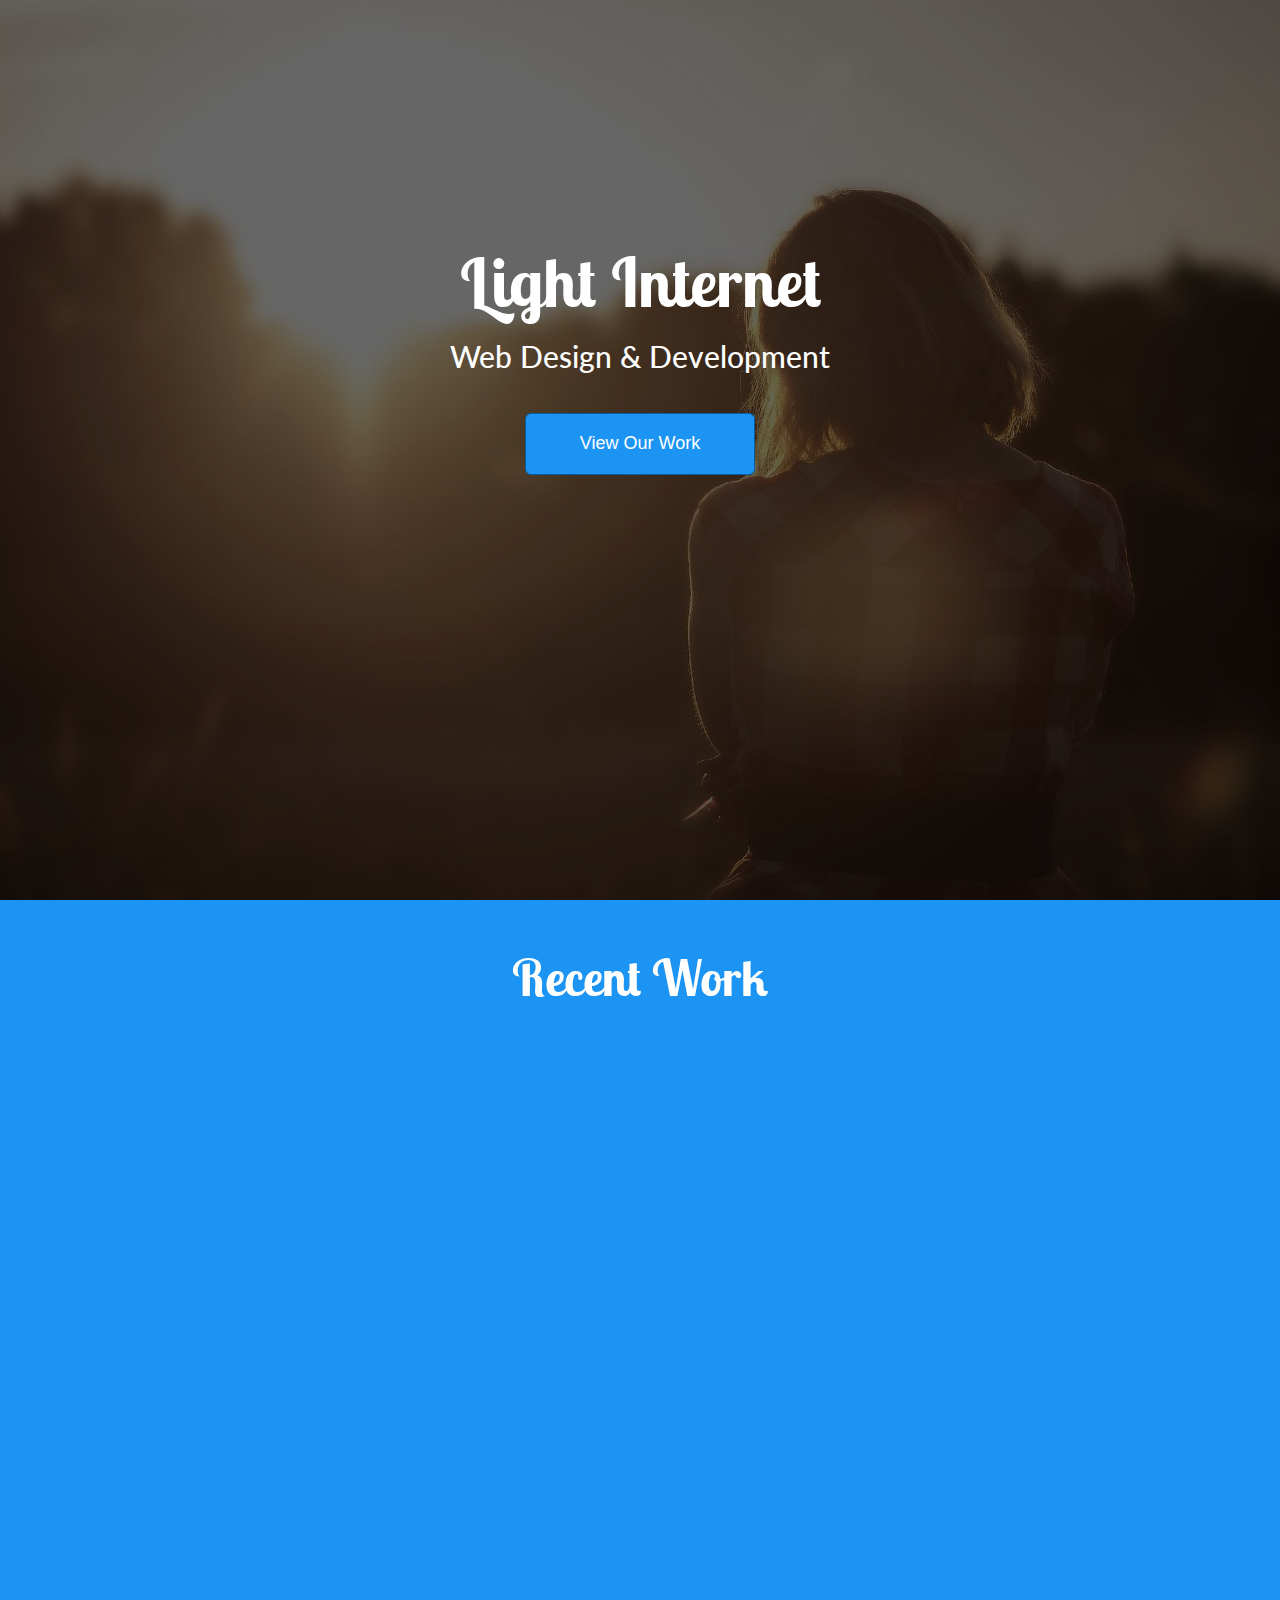
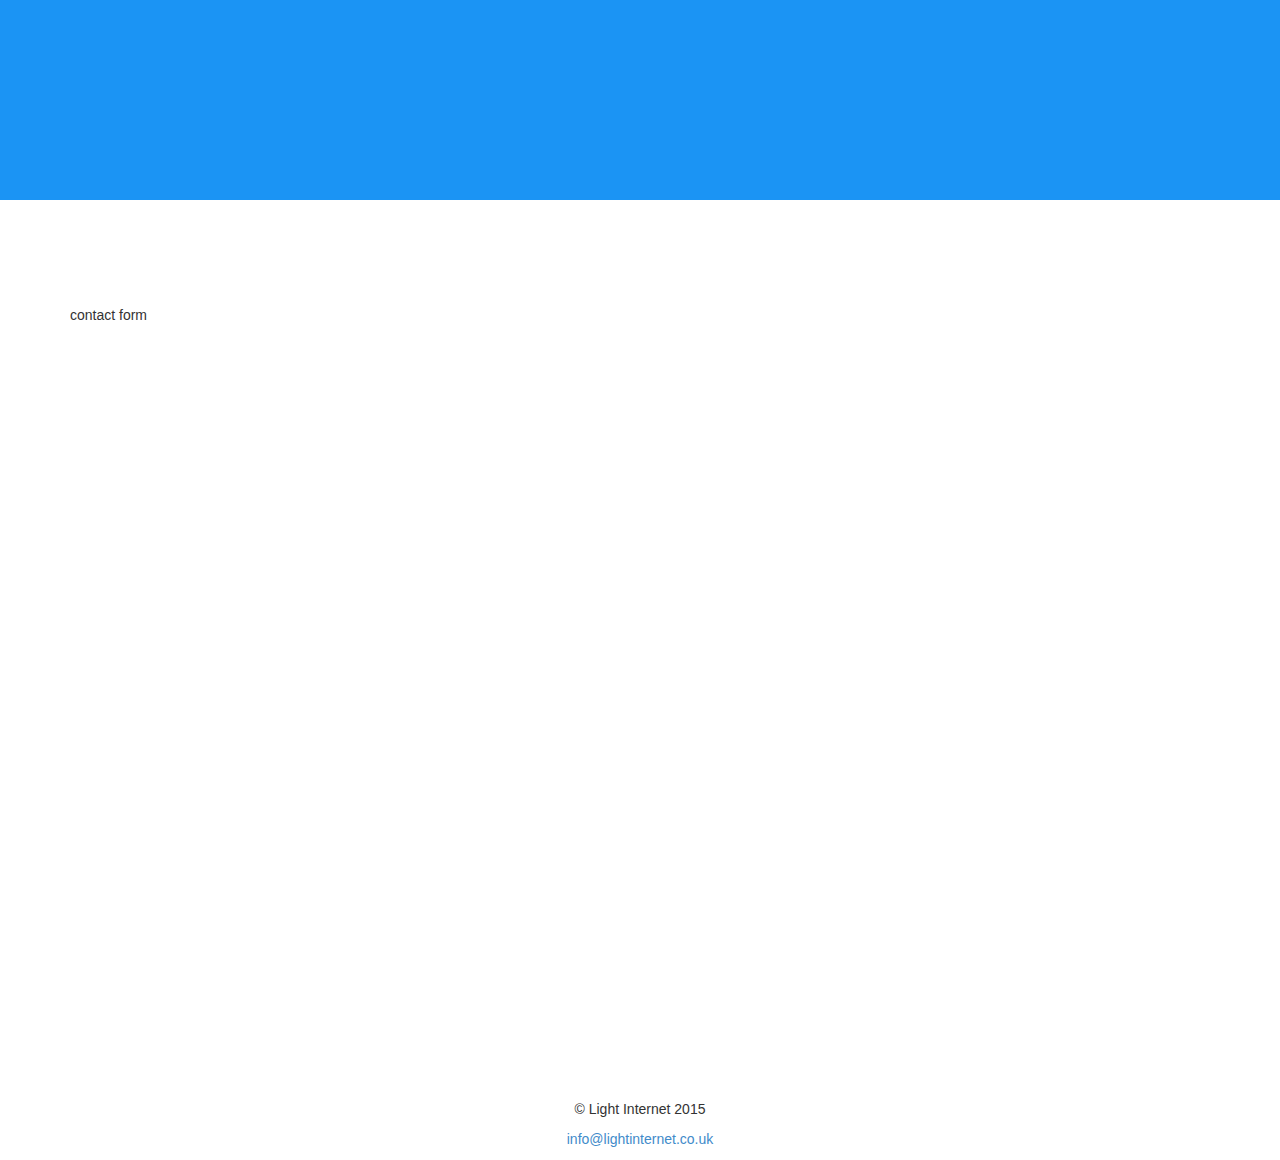
==== commit 795a2f20: "layout changes - main/clients/contact" ====
--- a/index.html
+++ b/index.html
@@ -14,10 +14,12 @@
     
     <!-- Fonts -->
     <link href='http://fonts.googleapis.com/css?family=Cabin' rel='stylesheet' type='text/css'>
+    <link href='http://fonts.googleapis.com/css?family=Lobster+Two' rel='stylesheet' type='text/css'>
     <link href='http://fonts.googleapis.com/css?family=Hind' rel='stylesheet' type='text/css'>
     <link href='http://fonts.googleapis.com/css?family=Muli' rel='stylesheet' type='text/css'>
     <link href='http://fonts.googleapis.com/css?family=Lato' rel='stylesheet' type='text/css'>
     <link href='http://fonts.googleapis.com/css?family=Kreon:400,700' rel='stylesheet' type='text/css'>
+    <link href='http://fonts.googleapis.com/css?family=Merriweather:400,700' rel='stylesheet' type='text/css'>
 
     <!-- Just for debugging purposes. Don't actually copy this line! -->
     <!--[if lt IE 9]><script src="../../docs-assets/js/ie8-responsive-file-warning.js"></script><![endif]-->
@@ -36,10 +38,10 @@
       <section id="main">
         <div class="container">
           <div class="row">
-            <div class="col-md-12 vert-middle">
-              <img src="/images/logo-circle.png" class="middle" alt="">
+            <div class="col-md-12 vert-middle middle">
               <h1>Light Internet</h1>
               <h2>Web Design &amp; Development</h2>
+              <button class="btn btn-primary btn-lg">View Our Work</button>
             </div>
           </div>
         </div>
@@ -51,11 +53,22 @@
           <div class="row">
             <div class="col-md-12">
               <h1>Recent Work</h1>
-              <div class="row">
-                <div class="col-md-4"><img src="http://placehold.it/350x150" alt=""></div>
-                <div class="col-md-4"><img src="http://placehold.it/350x150" alt=""></div>
-                <div class="col-md-4"><img src="http://placehold.it/350x150" alt=""></div>
+              <div class="row middle">
+                <div class="col-md-4"><img src="http://placehold.it/200x200" alt=""></div>
+                <div class="col-md-4"><img src="http://placehold.it/200x200" alt=""></div>
+                <div class="col-md-4"><img src="http://placehold.it/200x200" alt=""></div>
               </div>
+            </div>
+          </div>
+        </div>
+      </section>
+
+      <section id="contact">
+        <div class="container">
+          <div class="row">
+            <div class="col-md-12">
+              <h1>Contact Us</h1>
+              contact form
             </div>
           </div>
         </div>
@@ -69,7 +82,10 @@
       <div id="footerCopyright">
         <div class="container">
           <div class="row">
-            <div class="col-md-6"><p>&copy; Light Internet 2015</p></div>
+            <div class="col-md-12 center-text">
+              <p>&copy; Light Internet 2015</p>
+              <p><a href="mailto:info@lightinternet.co.uk">info@lightinternet.co.uk</a></p>
+            </div>
           </div>
         </div>
       </div><!-- close copyright -->
--- a/css/styles.min.css
+++ b/css/styles.min.css
@@ -1,4 +1,4 @@
 /*! normalize.css v2.1.3 | MIT License | git.io/normalize */article,aside,details,figcaption,figure,footer,header,hgroup,main,nav,section,summary{display:block}audio,canvas,video{display:inline-block}audio:not([controls]){display:none;height:0}[hidden],template{display:none}html{font-family:sans-serif;-ms-text-size-adjust:100%;-webkit-text-size-adjust:100%}body{margin:0}a{background:transparent}a:focus{outline:thin dotted}a:active,a:hover{outline:0}h1{font-size:2em;margin:0.67em 0}abbr[title]{border-bottom:1px dotted}b,strong{font-weight:bold}dfn{font-style:italic}hr{-moz-box-sizing:content-box;box-sizing:content-box;height:0}mark{background:#ff0;color:#000}code,kbd,pre,samp{font-family:monospace, serif;font-size:1em}pre{white-space:pre-wrap}q{quotes:"\201C" "\201D" "\2018" "\2019"}small{font-size:80%}sub,sup{font-size:75%;line-height:0;position:relative;vertical-align:baseline}sup{top:-0.5em}sub{bottom:-0.25em}img{border:0}svg:not(:root){overflow:hidden}figure{margin:0}fieldset{border:1px solid #c0c0c0;margin:0 2px;padding:0.35em 0.625em 0.75em}legend{border:0;padding:0}button,input,select,textarea{font-family:inherit;font-size:100%;margin:0}button,input{line-height:normal}button,select{text-transform:none}button,html input[type="button"],input[type="reset"],input[type="submit"]{-webkit-appearance:button;cursor:pointer}button[disabled],html input[disabled]{cursor:default}input[type="checkbox"],input[type="radio"]{box-sizing:border-box;padding:0}input[type="search"]{-webkit-appearance:textfield;-moz-box-sizing:content-box;-webkit-box-sizing:content-box;box-sizing:content-box}input[type="search"]::-webkit-search-cancel-button,input[type="search"]::-webkit-search-decoration{-webkit-appearance:none}button::-moz-focus-inner,input::-moz-focus-inner{border:0;padding:0}textarea{overflow:auto;vertical-align:top}table{border-collapse:collapse;border-spacing:0}@media print{*{text-shadow:none !important;color:#000 !important;background:transparent !important;box-shadow:none !important}a,a:visited{text-decoration:underline}a[href]:after{content:" (" attr(href) ")"}abbr[title]:after{content:" (" attr(title) ")"}a[href^="javascript:"]:after,a[href^="#"]:after{content:""}pre,blockquote{border:1px solid #999;page-break-inside:avoid}thead{display:table-header-group}tr,img{page-break-inside:avoid}img{max-width:100% !important}p,h2,h3{orphans:3;widows:3}h2,h3{page-break-after:avoid}select{background:#fff !important}.navbar{display:none}.table td,.table th{background-color:#fff !important}.btn>.caret,.dropup>.btn>.caret{border-top-color:#000 !important}.label{border:1px solid #000}.table{border-collapse:collapse !important}.table-bordered th,.table-bordered td{border:1px solid #ddd !important}}*{-webkit-box-sizing:border-box;-moz-box-sizing:border-box;box-sizing:border-box}*:before,*:after{-webkit-box-sizing:border-box;-moz-box-sizing:border-box;box-sizing:border-box}html{font-size:62.5%;-webkit-tap-highlight-color:rgba(0,0,0,0)}body{font-family:"Helvetica Neue",Helvetica,Arial,sans-serif;font-size:14px;line-height:1.428571429;color:#333;background-color:#fff}input,button,select,textarea{font-family:inherit;font-size:inherit;line-height:inherit}a{color:#428bca;text-decoration:none}a:hover,a:focus{color:#2a6496;text-decoration:underline}a:focus{outline:thin dotted;outline:5px auto -webkit-focus-ring-color;outline-offset:-2px}img{vertical-align:middle}.img-responsive{display:block;max-width:100%;height:auto}.img-rounded{border-radius:6px}.img-thumbnail{padding:4px;line-height:1.428571429;background-color:#fff;border:1px solid #ddd;border-radius:4px;-webkit-transition:all .2s ease-in-out;transition:all .2s ease-in-out;display:inline-block;max-width:100%;height:auto}.img-circle{border-radius:50%}hr{margin-top:20px;margin-bottom:20px;border:0;border-top:1px solid #eee}.sr-only{position:absolute;width:1px;height:1px;margin:-1px;padding:0;overflow:hidden;clip:rect(0, 0, 0, 0);border:0}h1,h2,h3,h4,h5,h6,.h1,.h2,.h3,.h4,.h5,.h6{font-family:inherit;font-weight:500;line-height:1.1;color:inherit}h1 small,h2 small,h3 small,h4 small,h5 small,h6 small,.h1 small,.h2 small,.h3 small,.h4 small,.h5 small,.h6 small,h1 .small,h2 .small,h3 .small,h4 .small,h5 .small,h6 .small,.h1 .small,.h2 .small,.h3 .small,.h4 .small,.h5 .small,.h6 .small{font-weight:normal;line-height:1;color:#999}h1,.h1,h2,.h2,h3,.h3{margin-top:20px;margin-bottom:10px}h1 small,.h1 small,h2 small,.h2 small,h3 small,.h3 small,h1 .small,.h1 .small,h2 .small,.h2 .small,h3 .small,.h3 .small{font-size:65%}h4,.h4,h5,.h5,h6,.h6{margin-top:10px;margin-bottom:10px}h4 small,.h4 small,h5 small,.h5 small,h6 small,.h6 small,h4 .small,.h4 .small,h5 .small,.h5 .small,h6 .small,.h6 .small{font-size:75%}h1,.h1{font-size:36px}h2,.h2{font-size:30px}h3,.h3{font-size:24px}h4,.h4{font-size:18px}h5,.h5{font-size:14px}h6,.h6{font-size:12px}p{margin:0 0 10px}.lead{margin-bottom:20px;font-size:16px;font-weight:200;line-height:1.4}@media (min-width:768px){.lead{font-size:21px}}small,.small{font-size:85%}cite{font-style:normal}.text-left{text-align:left}.text-right{text-align:right}.text-center{text-align:center}.text-justify{text-align:justify}.text-muted{color:#999}.text-primary{color:#428bca}a.text-primary:hover{color:#3071a9}.text-success{color:#3c763d}a.text-success:hover{color:#2b542c}.text-info{color:#31708f}a.text-info:hover{color:#245269}.text-warning{color:#8a6d3b}a.text-warning:hover{color:#66512c}.text-danger{color:#a94442}a.text-danger:hover{color:#843534}.bg-primary{color:#fff;background-color:#428bca}a.bg-primary:hover{background-color:#3071a9}.bg-success{background-color:#dff0d8}a.bg-success:hover{background-color:#c1e2b3}.bg-info{background-color:#d9edf7}a.bg-info:hover{background-color:#afd9ee}.bg-warning{background-color:#fcf8e3}a.bg-warning:hover{background-color:#f7ecb5}.bg-danger{background-color:#f2dede}a.bg-danger:hover{background-color:#e4b9b9}.page-header{padding-bottom:9px;margin:40px 0 20px;border-bottom:1px solid #eee}ul,ol{margin-top:0;margin-bottom:10px}ul ul,ol ul,ul ol,ol ol{margin-bottom:0}.list-unstyled{padding-left:0;list-style:none}.list-inline{padding-left:0;list-style:none}.list-inline>li{display:inline-block;padding-left:5px;padding-right:5px}.list-inline>li:first-child{padding-left:0}dl{margin-top:0;margin-bottom:20px}dt,dd{line-height:1.428571429}dt{font-weight:bold}dd{margin-left:0}@media (min-width:768px){.dl-horizontal dt{float:left;width:160px;clear:left;text-align:right;overflow:hidden;text-overflow:ellipsis;white-space:nowrap}.dl-horizontal dd{margin-left:180px}}abbr[title],abbr[data-original-title]{cursor:help;border-bottom:1px dotted #999}.initialism{font-size:90%;text-transform:uppercase}blockquote{padding:10px 20px;margin:0 0 20px;font-size:17.5px;border-left:5px solid #eee}blockquote p:last-child,blockquote ul:last-child,blockquote ol:last-child{margin-bottom:0}blockquote footer,blockquote small,blockquote .small{display:block;font-size:80%;line-height:1.428571429;color:#999}blockquote footer:before,blockquote small:before,blockquote .small:before{content:'\2014 \00A0'}.blockquote-reverse,blockquote.pull-right{padding-right:15px;padding-left:0;border-right:5px solid #eee;border-left:0;text-align:right}.blockquote-reverse footer:before,blockquote.pull-right footer:before,.blockquote-reverse small:before,blockquote.pull-right small:before,.blockquote-reverse .small:before,blockquote.pull-right .small:before{content:''}.blockquote-reverse footer:after,blockquote.pull-right footer:after,.blockquote-reverse small:after,blockquote.pull-right small:after,.blockquote-reverse .small:after,blockquote.pull-right .small:after{content:'\00A0 \2014'}blockquote:before,blockquote:after{content:""}address{margin-bottom:20px;font-style:normal;line-height:1.428571429}code,kbd,pre,samp{font-family:Menlo,Monaco,Consolas,"Courier New",monospace}code{padding:2px 4px;font-size:90%;color:#c7254e;background-color:#f9f2f4;white-space:nowrap;border-radius:4px}kbd{padding:2px 4px;font-size:90%;color:#fff;background-color:#333;border-radius:3px;box-shadow:inset 0 -1px 0 rgba(0,0,0,0.25)}pre{display:block;padding:9.5px;margin:0 0 10px;font-size:13px;line-height:1.428571429;word-break:break-all;word-wrap:break-word;color:#333;background-color:#f5f5f5;border:1px solid #ccc;border-radius:4px}pre code{padding:0;font-size:inherit;color:inherit;white-space:pre-wrap;background-color:transparent;border-radius:0}.pre-scrollable{max-height:340px;overflow-y:scroll}.container{margin-right:auto;margin-left:auto;padding-left:15px;padding-right:15px}@media (min-width:768px){.container{width:750px}}@media (min-width:992px){.container{width:970px}}@media (min-width:1200px){.container{width:1170px}}.container-fluid{margin-right:auto;margin-left:auto;padding-left:15px;padding-right:15px}.row{margin-left:-15px;margin-right:-15px}.col-xs-1, .col-sm-1, .col-md-1, .col-lg-1, .col-xs-2, .col-sm-2, .col-md-2, .col-lg-2, .col-xs-3, .col-sm-3, .col-md-3, .col-lg-3, .col-xs-4, .col-sm-4, .col-md-4, .col-lg-4, .col-xs-5, .col-sm-5, .col-md-5, .col-lg-5, .col-xs-6, .col-sm-6, .col-md-6, .col-lg-6, .col-xs-7, .col-sm-7, .col-md-7, .col-lg-7, .col-xs-8, .col-sm-8, .col-md-8, .col-lg-8, .col-xs-9, .col-sm-9, .col-md-9, .col-lg-9, .col-xs-10, .col-sm-10, .col-md-10, .col-lg-10, .col-xs-11, .col-sm-11, .col-md-11, .col-lg-11, .col-xs-12, .col-sm-12, .col-md-12, .col-lg-12{position:relative;min-height:1px;padding-left:15px;padding-right:15px}.col-xs-1, .col-xs-2, .col-xs-3, .col-xs-4, .col-xs-5, .col-xs-6, .col-xs-7, .col-xs-8, .col-xs-9, .col-xs-10, .col-xs-11, .col-xs-12{float:left}.col-xs-12{width:100%}.col-xs-11{width:91.66666666666666%}.col-xs-10{width:83.33333333333334%}.col-xs-9{width:75%}.col-xs-8{width:66.66666666666666%}.col-xs-7{width:58.333333333333336%}.col-xs-6{width:50%}.col-xs-5{width:41.66666666666667%}.col-xs-4{width:33.33333333333333%}.col-xs-3{width:25%}.col-xs-2{width:16.666666666666664%}.col-xs-1{width:8.333333333333332%}.col-xs-pull-12{right:100%}.col-xs-pull-11{right:91.66666666666666%}.col-xs-pull-10{right:83.33333333333334%}.col-xs-pull-9{right:75%}.col-xs-pull-8{right:66.66666666666666%}.col-xs-pull-7{right:58.333333333333336%}.col-xs-pull-6{right:50%}.col-xs-pull-5{right:41.66666666666667%}.col-xs-pull-4{right:33.33333333333333%}.col-xs-pull-3{right:25%}.col-xs-pull-2{right:16.666666666666664%}.col-xs-pull-1{right:8.333333333333332%}.col-xs-pull-0{right:0}.col-xs-push-12{left:100%}.col-xs-push-11{left:91.66666666666666%}.col-xs-push-10{left:83.33333333333334%}.col-xs-push-9{left:75%}.col-xs-push-8{left:66.66666666666666%}.col-xs-push-7{left:58.333333333333336%}.col-xs-push-6{left:50%}.col-xs-push-5{left:41.66666666666667%}.col-xs-push-4{left:33.33333333333333%}.col-xs-push-3{left:25%}.col-xs-push-2{left:16.666666666666664%}.col-xs-push-1{left:8.333333333333332%}.col-xs-push-0{left:0}.col-xs-offset-12{margin-left:100%}.col-xs-offset-11{margin-left:91.66666666666666%}.col-xs-offset-10{margin-left:83.33333333333334%}.col-xs-offset-9{margin-left:75%}.col-xs-offset-8{margin-left:66.66666666666666%}.col-xs-offset-7{margin-left:58.333333333333336%}.col-xs-offset-6{margin-left:50%}.col-xs-offset-5{margin-left:41.66666666666667%}.col-xs-offset-4{margin-left:33.33333333333333%}.col-xs-offset-3{margin-left:25%}.col-xs-offset-2{margin-left:16.666666666666664%}.col-xs-offset-1{margin-left:8.333333333333332%}.col-xs-offset-0{margin-left:0}@media (min-width:768px){.col-sm-1, .col-sm-2, .col-sm-3, .col-sm-4, .col-sm-5, .col-sm-6, .col-sm-7, .col-sm-8, .col-sm-9, .col-sm-10, .col-sm-11, .col-sm-12{float:left}.col-sm-12{width:100%}.col-sm-11{width:91.66666666666666%}.col-sm-10{width:83.33333333333334%}.col-sm-9{width:75%}.col-sm-8{width:66.66666666666666%}.col-sm-7{width:58.333333333333336%}.col-sm-6{width:50%}.col-sm-5{width:41.66666666666667%}.col-sm-4{width:33.33333333333333%}.col-sm-3{width:25%}.col-sm-2{width:16.666666666666664%}.col-sm-1{width:8.333333333333332%}.col-sm-pull-12{right:100%}.col-sm-pull-11{right:91.66666666666666%}.col-sm-pull-10{right:83.33333333333334%}.col-sm-pull-9{right:75%}.col-sm-pull-8{right:66.66666666666666%}.col-sm-pull-7{right:58.333333333333336%}.col-sm-pull-6{right:50%}.col-sm-pull-5{right:41.66666666666667%}.col-sm-pull-4{right:33.33333333333333%}.col-sm-pull-3{right:25%}.col-sm-pull-2{right:16.666666666666664%}.col-sm-pull-1{right:8.333333333333332%}.col-sm-pull-0{right:0}.col-sm-push-12{left:100%}.col-sm-push-11{left:91.66666666666666%}.col-sm-push-10{left:83.33333333333334%}.col-sm-push-9{left:75%}.col-sm-push-8{left:66.66666666666666%}.col-sm-push-7{left:58.333333333333336%}.col-sm-push-6{left:50%}.col-sm-push-5{left:41.66666666666667%}.col-sm-push-4{left:33.33333333333333%}.col-sm-push-3{left:25%}.col-sm-push-2{left:16.666666666666664%}.col-sm-push-1{left:8.333333333333332%}.col-sm-push-0{left:0}.col-sm-offset-12{margin-left:100%}.col-sm-offset-11{margin-left:91.66666666666666%}.col-sm-offset-10{margin-left:83.33333333333334%}.col-sm-offset-9{margin-left:75%}.col-sm-offset-8{margin-left:66.66666666666666%}.col-sm-offset-7{margin-left:58.333333333333336%}.col-sm-offset-6{margin-left:50%}.col-sm-offset-5{margin-left:41.66666666666667%}.col-sm-offset-4{margin-left:33.33333333333333%}.col-sm-offset-3{margin-left:25%}.col-sm-offset-2{margin-left:16.666666666666664%}.col-sm-offset-1{margin-left:8.333333333333332%}.col-sm-offset-0{margin-left:0}}@media (min-width:992px){.col-md-1, .col-md-2, .col-md-3, .col-md-4, .col-md-5, .col-md-6, .col-md-7, .col-md-8, .col-md-9, .col-md-10, .col-md-11, .col-md-12{float:left}.col-md-12{width:100%}.col-md-11{width:91.66666666666666%}.col-md-10{width:83.33333333333334%}.col-md-9{width:75%}.col-md-8{width:66.66666666666666%}.col-md-7{width:58.333333333333336%}.col-md-6{width:50%}.col-md-5{width:41.66666666666667%}.col-md-4{width:33.33333333333333%}.col-md-3{width:25%}.col-md-2{width:16.666666666666664%}.col-md-1{width:8.333333333333332%}.col-md-pull-12{right:100%}.col-md-pull-11{right:91.66666666666666%}.col-md-pull-10{right:83.33333333333334%}.col-md-pull-9{right:75%}.col-md-pull-8{right:66.66666666666666%}.col-md-pull-7{right:58.333333333333336%}.col-md-pull-6{right:50%}.col-md-pull-5{right:41.66666666666667%}.col-md-pull-4{right:33.33333333333333%}.col-md-pull-3{right:25%}.col-md-pull-2{right:16.666666666666664%}.col-md-pull-1{right:8.333333333333332%}.col-md-pull-0{right:0}.col-md-push-12{left:100%}.col-md-push-11{left:91.66666666666666%}.col-md-push-10{left:83.33333333333334%}.col-md-push-9{left:75%}.col-md-push-8{left:66.66666666666666%}.col-md-push-7{left:58.333333333333336%}.col-md-push-6{left:50%}.col-md-push-5{left:41.66666666666667%}.col-md-push-4{left:33.33333333333333%}.col-md-push-3{left:25%}.col-md-push-2{left:16.666666666666664%}.col-md-push-1{left:8.333333333333332%}.col-md-push-0{left:0}.col-md-offset-12{margin-left:100%}.col-md-offset-11{margin-left:91.66666666666666%}.col-md-offset-10{margin-left:83.33333333333334%}.col-md-offset-9{margin-left:75%}.col-md-offset-8{margin-left:66.66666666666666%}.col-md-offset-7{margin-left:58.333333333333336%}.col-md-offset-6{margin-left:50%}.col-md-offset-5{margin-left:41.66666666666667%}.col-md-offset-4{margin-left:33.33333333333333%}.col-md-offset-3{margin-left:25%}.col-md-offset-2{margin-left:16.666666666666664%}.col-md-offset-1{margin-left:8.333333333333332%}.col-md-offset-0{margin-left:0}}@media (min-width:1200px){.col-lg-1, .col-lg-2, .col-lg-3, .col-lg-4, .col-lg-5, .col-lg-6, .col-lg-7, .col-lg-8, .col-lg-9, .col-lg-10, .col-lg-11, .col-lg-12{float:left}.col-lg-12{width:100%}.col-lg-11{width:91.66666666666666%}.col-lg-10{width:83.33333333333334%}.col-lg-9{width:75%}.col-lg-8{width:66.66666666666666%}.col-lg-7{width:58.333333333333336%}.col-lg-6{width:50%}.col-lg-5{width:41.66666666666667%}.col-lg-4{width:33.33333333333333%}.col-lg-3{width:25%}.col-lg-2{width:16.666666666666664%}.col-lg-1{width:8.333333333333332%}.col-lg-pull-12{right:100%}.col-lg-pull-11{right:91.66666666666666%}.col-lg-pull-10{right:83.33333333333334%}.col-lg-pull-9{right:75%}.col-lg-pull-8{right:66.66666666666666%}.col-lg-pull-7{right:58.333333333333336%}.col-lg-pull-6{right:50%}.col-lg-pull-5{right:41.66666666666667%}.col-lg-pull-4{right:33.33333333333333%}.col-lg-pull-3{right:25%}.col-lg-pull-2{right:16.666666666666664%}.col-lg-pull-1{right:8.333333333333332%}.col-lg-pull-0{right:0}.col-lg-push-12{left:100%}.col-lg-push-11{left:91.66666666666666%}.col-lg-push-10{left:83.33333333333334%}.col-lg-push-9{left:75%}.col-lg-push-8{left:66.66666666666666%}.col-lg-push-7{left:58.333333333333336%}.col-lg-push-6{left:50%}.col-lg-push-5{left:41.66666666666667%}.col-lg-push-4{left:33.33333333333333%}.col-lg-push-3{left:25%}.col-lg-push-2{left:16.666666666666664%}.col-lg-push-1{left:8.333333333333332%}.col-lg-push-0{left:0}.col-lg-offset-12{margin-left:100%}.col-lg-offset-11{margin-left:91.66666666666666%}.col-lg-offset-10{margin-left:83.33333333333334%}.col-lg-offset-9{margin-left:75%}.col-lg-offset-8{margin-left:66.66666666666666%}.col-lg-offset-7{margin-left:58.333333333333336%}.col-lg-offset-6{margin-left:50%}.col-lg-offset-5{margin-left:41.66666666666667%}.col-lg-offset-4{margin-left:33.33333333333333%}.col-lg-offset-3{margin-left:25%}.col-lg-offset-2{margin-left:16.666666666666664%}.col-lg-offset-1{margin-left:8.333333333333332%}.col-lg-offset-0{margin-left:0}}table{max-width:100%;background-color:transparent}th{text-align:left}.table{width:100%;margin-bottom:20px}.table>thead>tr>th,.table>tbody>tr>th,.table>tfoot>tr>th,.table>thead>tr>td,.table>tbody>tr>td,.table>tfoot>tr>td{padding:8px;line-height:1.428571429;vertical-align:top;border-top:1px solid #ddd}.table>thead>tr>th{vertical-align:bottom;border-bottom:2px solid #ddd}.table>caption+thead>tr:first-child>th,.table>colgroup+thead>tr:first-child>th,.table>thead:first-child>tr:first-child>th,.table>caption+thead>tr:first-child>td,.table>colgroup+thead>tr:first-child>td,.table>thead:first-child>tr:first-child>td{border-top:0}.table>tbody+tbody{border-top:2px solid #ddd}.table .table{background-color:#fff}.table-condensed>thead>tr>th,.table-condensed>tbody>tr>th,.table-condensed>tfoot>tr>th,.table-condensed>thead>tr>td,.table-condensed>tbody>tr>td,.table-condensed>tfoot>tr>td{padding:5px}.table-bordered{border:1px solid #ddd}.table-bordered>thead>tr>th,.table-bordered>tbody>tr>th,.table-bordered>tfoot>tr>th,.table-bordered>thead>tr>td,.table-bordered>tbody>tr>td,.table-bordered>tfoot>tr>td{border:1px solid #ddd}.table-bordered>thead>tr>th,.table-bordered>thead>tr>td{border-bottom-width:2px}.table-striped>tbody>tr:nth-child(odd)>td,.table-striped>tbody>tr:nth-child(odd)>th{background-color:#f9f9f9}.table-hover>tbody>tr:hover>td,.table-hover>tbody>tr:hover>th{background-color:#f5f5f5}table col[class*="col-"]{position:static;float:none;display:table-column}table td[class*="col-"],table th[class*="col-"]{position:static;float:none;display:table-cell}.table>thead>tr>td.active,.table>tbody>tr>td.active,.table>tfoot>tr>td.active,.table>thead>tr>th.active,.table>tbody>tr>th.active,.table>tfoot>tr>th.active,.table>thead>tr.active>td,.table>tbody>tr.active>td,.table>tfoot>tr.active>td,.table>thead>tr.active>th,.table>tbody>tr.active>th,.table>tfoot>tr.active>th{background-color:#f5f5f5}.table-hover>tbody>tr>td.active:hover,.table-hover>tbody>tr>th.active:hover,.table-hover>tbody>tr.active:hover>td,.table-hover>tbody>tr.active:hover>th{background-color:#e8e8e8}.table>thead>tr>td.success,.table>tbody>tr>td.success,.table>tfoot>tr>td.success,.table>thead>tr>th.success,.table>tbody>tr>th.success,.table>tfoot>tr>th.success,.table>thead>tr.success>td,.table>tbody>tr.success>td,.table>tfoot>tr.success>td,.table>thead>tr.success>th,.table>tbody>tr.success>th,.table>tfoot>tr.success>th{background-color:#dff0d8}.table-hover>tbody>tr>td.success:hover,.table-hover>tbody>tr>th.success:hover,.table-hover>tbody>tr.success:hover>td,.table-hover>tbody>tr.success:hover>th{background-color:#d0e9c6}.table>thead>tr>td.info,.table>tbody>tr>td.info,.table>tfoot>tr>td.info,.table>thead>tr>th.info,.table>tbody>tr>th.info,.table>tfoot>tr>th.info,.table>thead>tr.info>td,.table>tbody>tr.info>td,.table>tfoot>tr.info>td,.table>thead>tr.info>th,.table>tbody>tr.info>th,.table>tfoot>tr.info>th{background-color:#d9edf7}.table-hover>tbody>tr>td.info:hover,.table-hover>tbody>tr>th.info:hover,.table-hover>tbody>tr.info:hover>td,.table-hover>tbody>tr.info:hover>th{background-color:#c4e3f3}.table>thead>tr>td.warning,.table>tbody>tr>td.warning,.table>tfoot>tr>td.warning,.table>thead>tr>th.warning,.table>tbody>tr>th.warning,.table>tfoot>tr>th.warning,.table>thead>tr.warning>td,.table>tbody>tr.warning>td,.table>tfoot>tr.warning>td,.table>thead>tr.warning>th,.table>tbody>tr.warning>th,.table>tfoot>tr.warning>th{background-color:#fcf8e3}.table-hover>tbody>tr>td.warning:hover,.table-hover>tbody>tr>th.warning:hover,.table-hover>tbody>tr.warning:hover>td,.table-hover>tbody>tr.warning:hover>th{background-color:#faf2cc}.table>thead>tr>td.danger,.table>tbody>tr>td.danger,.table>tfoot>tr>td.danger,.table>thead>tr>th.danger,.table>tbody>tr>th.danger,.table>tfoot>tr>th.danger,.table>thead>tr.danger>td,.table>tbody>tr.danger>td,.table>tfoot>tr.danger>td,.table>thead>tr.danger>th,.table>tbody>tr.danger>th,.table>tfoot>tr.danger>th{background-color:#f2dede}.table-hover>tbody>tr>td.danger:hover,.table-hover>tbody>tr>th.danger:hover,.table-hover>tbody>tr.danger:hover>td,.table-hover>tbody>tr.danger:hover>th{background-color:#ebcccc}@media (max-width:767px){.table-responsive{width:100%;margin-bottom:15px;overflow-y:hidden;overflow-x:scroll;-ms-overflow-style:-ms-autohiding-scrollbar;border:1px solid #ddd;-webkit-overflow-scrolling:touch}.table-responsive>.table{margin-bottom:0}.table-responsive>.table>thead>tr>th,.table-responsive>.table>tbody>tr>th,.table-responsive>.table>tfoot>tr>th,.table-responsive>.table>thead>tr>td,.table-responsive>.table>tbody>tr>td,.table-responsive>.table>tfoot>tr>td{white-space:nowrap}.table-responsive>.table-bordered{border:0}.table-responsive>.table-bordered>thead>tr>th:first-child,.table-responsive>.table-bordered>tbody>tr>th:first-child,.table-responsive>.table-bordered>tfoot>tr>th:first-child,.table-responsive>.table-bordered>thead>tr>td:first-child,.table-responsive>.table-bordered>tbody>tr>td:first-child,.table-responsive>.table-bordered>tfoot>tr>td:first-child{border-left:0}.table-responsive>.table-bordered>thead>tr>th:last-child,.table-responsive>.table-bordered>tbody>tr>th:last-child,.table-responsive>.table-bordered>tfoot>tr>th:last-child,.table-responsive>.table-bordered>thead>tr>td:last-child,.table-responsive>.table-bordered>tbody>tr>td:last-child,.table-responsive>.table-bordered>tfoot>tr>td:last-child{border-right:0}.table-responsive>.table-bordered>tbody>tr:last-child>th,.table-responsive>.table-bordered>tfoot>tr:last-child>th,.table-responsive>.table-bordered>tbody>tr:last-child>td,.table-responsive>.table-bordered>tfoot>tr:last-child>td{border-bottom:0}}fieldset{padding:0;margin:0;border:0}legend{display:block;width:100%;padding:0;margin-bottom:20px;font-size:21px;line-height:inherit;color:#333;border:0;border-bottom:1px solid #e5e5e5}label{display:inline-block;margin-bottom:5px;font-weight:bold}input[type="search"]{-webkit-box-sizing:border-box;-moz-box-sizing:border-box;box-sizing:border-box}input[type="radio"],input[type="checkbox"]{margin:4px 0 0;margin-top:1px \9;line-height:normal}input[type="file"]{display:block}input[type="range"]{display:block;width:100%}select[multiple],select[size]{height:auto}select optgroup{font-size:inherit;font-style:inherit;font-family:inherit}input[type="file"]:focus,input[type="radio"]:focus,input[type="checkbox"]:focus{outline:thin dotted;outline:5px auto -webkit-focus-ring-color;outline-offset:-2px}input[type="number"]::-webkit-outer-spin-button,input[type="number"]::-webkit-inner-spin-button{height:auto}output{display:block;padding-top:7px;font-size:14px;line-height:1.428571429;color:#555}.form-control{display:block;width:100%;height:34px;padding:6px 12px;font-size:14px;line-height:1.428571429;color:#555;background-color:#fff;background-image:none;border:1px solid #ccc;border-radius:4px;-webkit-box-shadow:inset 0 1px 1px rgba(0,0,0,0.075);box-shadow:inset 0 1px 1px rgba(0,0,0,0.075);-webkit-transition:border-color ease-in-out .15s, box-shadow ease-in-out .15s;transition:border-color ease-in-out .15s, box-shadow ease-in-out .15s}.form-control:focus{border-color:#66afe9;outline:0;-webkit-box-shadow:inset 0 1px 1px rgba(0,0,0,.075), 0 0 8px rgba(102, 175, 233, 0.6);box-shadow:inset 0 1px 1px rgba(0,0,0,.075), 0 0 8px rgba(102, 175, 233, 0.6)}.form-control:-moz-placeholder{color:#999}.form-control::-moz-placeholder{color:#999;opacity:1}.form-control:-ms-input-placeholder{color:#999}.form-control::-webkit-input-placeholder{color:#999}.form-control[disabled],.form-control[readonly],fieldset[disabled] .form-control{cursor:not-allowed;background-color:#eee;opacity:1}textarea.form-control{height:auto}input[type="date"]{line-height:34px}.form-group{margin-bottom:15px}.radio,.checkbox{display:block;min-height:20px;margin-top:10px;margin-bottom:10px;padding-left:20px}.radio label,.checkbox label{display:inline;font-weight:normal;cursor:pointer}.radio input[type="radio"],.radio-inline input[type="radio"],.checkbox input[type="checkbox"],.checkbox-inline input[type="checkbox"]{float:left;margin-left:-20px}.radio+.radio,.checkbox+.checkbox{margin-top:-5px}.radio-inline,.checkbox-inline{display:inline-block;padding-left:20px;margin-bottom:0;vertical-align:middle;font-weight:normal;cursor:pointer}.radio-inline+.radio-inline,.checkbox-inline+.checkbox-inline{margin-top:0;margin-left:10px}input[type="radio"][disabled],input[type="checkbox"][disabled],.radio[disabled],.radio-inline[disabled],.checkbox[disabled],.checkbox-inline[disabled],fieldset[disabled] input[type="radio"],fieldset[disabled] input[type="checkbox"],fieldset[disabled] .radio,fieldset[disabled] .radio-inline,fieldset[disabled] .checkbox,fieldset[disabled] .checkbox-inline{cursor:not-allowed}.input-sm{height:30px;padding:5px 10px;font-size:12px;line-height:1.5;border-radius:3px}select.input-sm{height:30px;line-height:30px}textarea.input-sm{height:auto}.input-lg{height:46px;padding:10px 16px;font-size:18px;line-height:1.33;border-radius:6px}select.input-lg{height:46px;line-height:46px}textarea.input-lg{height:auto}.has-feedback{position:relative}.has-feedback .form-control{padding-right:42.5px}.has-feedback .form-control-feedback{position:absolute;top:25px;right:0;display:block;width:34px;height:34px;line-height:34px;text-align:center}.has-success .help-block,.has-success .control-label,.has-success .radio,.has-success .checkbox,.has-success .radio-inline,.has-success .checkbox-inline{color:#3c763d}.has-success .form-control{border-color:#3c763d;-webkit-box-shadow:inset 0 1px 1px rgba(0,0,0,0.075);box-shadow:inset 0 1px 1px rgba(0,0,0,0.075)}.has-success .form-control:focus{border-color:#2b542c;-webkit-box-shadow:inset 0 1px 1px rgba(0,0,0,0.075),0 0 6px #67b168;box-shadow:inset 0 1px 1px rgba(0,0,0,0.075),0 0 6px #67b168}.has-success .input-group-addon{color:#3c763d;border-color:#3c763d;background-color:#dff0d8}.has-success .form-control-feedback{color:#3c763d}.has-warning .help-block,.has-warning .control-label,.has-warning .radio,.has-warning .checkbox,.has-warning .radio-inline,.has-warning .checkbox-inline{color:#8a6d3b}.has-warning .form-control{border-color:#8a6d3b;-webkit-box-shadow:inset 0 1px 1px rgba(0,0,0,0.075);box-shadow:inset 0 1px 1px rgba(0,0,0,0.075)}.has-warning .form-control:focus{border-color:#66512c;-webkit-box-shadow:inset 0 1px 1px rgba(0,0,0,0.075),0 0 6px #c0a16b;box-shadow:inset 0 1px 1px rgba(0,0,0,0.075),0 0 6px #c0a16b}.has-warning .input-group-addon{color:#8a6d3b;border-color:#8a6d3b;background-color:#fcf8e3}.has-warning .form-control-feedback{color:#8a6d3b}.has-error .help-block,.has-error .control-label,.has-error .radio,.has-error .checkbox,.has-error .radio-inline,.has-error .checkbox-inline{color:#a94442}.has-error .form-control{border-color:#a94442;-webkit-box-shadow:inset 0 1px 1px rgba(0,0,0,0.075);box-shadow:inset 0 1px 1px rgba(0,0,0,0.075)}.has-error .form-control:focus{border-color:#843534;-webkit-box-shadow:inset 0 1px 1px rgba(0,0,0,0.075),0 0 6px #ce8483;box-shadow:inset 0 1px 1px rgba(0,0,0,0.075),0 0 6px #ce8483}.has-error .input-group-addon{color:#a94442;border-color:#a94442;background-color:#f2dede}.has-error .form-control-feedback{color:#a94442}.form-control-static{margin-bottom:0}.help-block{display:block;margin-top:5px;margin-bottom:10px;color:#737373}@media (min-width:768px){.form-inline .form-group{display:inline-block;margin-bottom:0;vertical-align:middle}.form-inline .form-control{display:inline-block;width:auto;vertical-align:middle}.form-inline .control-label{margin-bottom:0;vertical-align:middle}.form-inline .radio,.form-inline .checkbox{display:inline-block;margin-top:0;margin-bottom:0;padding-left:0;vertical-align:middle}.form-inline .radio input[type="radio"],.form-inline .checkbox input[type="checkbox"]{float:none;margin-left:0}.form-inline .has-feedback .form-control-feedback{top:0}}.form-horizontal .control-label,.form-horizontal .radio,.form-horizontal .checkbox,.form-horizontal .radio-inline,.form-horizontal .checkbox-inline{margin-top:0;margin-bottom:0;padding-top:7px}.form-horizontal .radio,.form-horizontal .checkbox{min-height:27px}.form-horizontal .form-group{margin-left:-15px;margin-right:-15px}.form-horizontal .form-control-static{padding-top:7px}@media (min-width:768px){.form-horizontal .control-label{text-align:right}}.form-horizontal .has-feedback .form-control-feedback{top:0;right:15px}.btn{display:inline-block;margin-bottom:0;font-weight:normal;text-align:center;vertical-align:middle;cursor:pointer;background-image:none;border:1px solid transparent;white-space:nowrap;padding:6px 12px;font-size:14px;line-height:1.428571429;border-radius:4px;-webkit-user-select:none;-moz-user-select:none;-ms-user-select:none;-o-user-select:none;user-select:none}.btn:focus{outline:thin dotted;outline:5px auto -webkit-focus-ring-color;outline-offset:-2px}.btn:hover,.btn:focus{color:#333;text-decoration:none}.btn:active,.btn.active{outline:0;background-image:none;-webkit-box-shadow:inset 0 3px 5px rgba(0,0,0,0.125);box-shadow:inset 0 3px 5px rgba(0,0,0,0.125)}.btn.disabled,.btn[disabled],fieldset[disabled] .btn{cursor:not-allowed;pointer-events:none;opacity:.65;filter:alpha(opacity=65);-webkit-box-shadow:none;box-shadow:none;opacity:1}.btn-default{color:#333;background-color:#fff;border-color:#ccc}.btn-default:hover,.btn-default:focus,.btn-default:active,.btn-default.active,.open .dropdown-toggle.btn-default{color:#333;background-color:#ebebeb;border-color:#adadad}.btn-default:active,.btn-default.active,.open .dropdown-toggle.btn-default{background-image:none}.btn-default.disabled,.btn-default[disabled],fieldset[disabled] .btn-default,.btn-default.disabled:hover,.btn-default[disabled]:hover,fieldset[disabled] .btn-default:hover,.btn-default.disabled:focus,.btn-default[disabled]:focus,fieldset[disabled] .btn-default:focus,.btn-default.disabled:active,.btn-default[disabled]:active,fieldset[disabled] .btn-default:active,.btn-default.disabled.active,.btn-default[disabled].active,fieldset[disabled] .btn-default.active{background-color:#fff;border-color:#ccc}.btn-default .badge{color:#fff;background-color:#333}.btn-primary{color:#fff;background-color:#428bca;border-color:#357ebd}.btn-primary:hover,.btn-primary:focus,.btn-primary:active,.btn-primary.active,.open .dropdown-toggle.btn-primary{color:#fff;background-color:#3276b1;border-color:#285e8e}.btn-primary:active,.btn-primary.active,.open .dropdown-toggle.btn-primary{background-image:none}.btn-primary.disabled,.btn-primary[disabled],fieldset[disabled] .btn-primary,.btn-primary.disabled:hover,.btn-primary[disabled]:hover,fieldset[disabled] .btn-primary:hover,.btn-primary.disabled:focus,.btn-primary[disabled]:focus,fieldset[disabled] .btn-primary:focus,.btn-primary.disabled:active,.btn-primary[disabled]:active,fieldset[disabled] .btn-primary:active,.btn-primary.disabled.active,.btn-primary[disabled].active,fieldset[disabled] .btn-primary.active{background-color:#428bca;border-color:#357ebd}.btn-primary .badge{color:#428bca;background-color:#fff}.btn-success{color:#fff;background-color:#5cb85c;border-color:#4cae4c}.btn-success:hover,.btn-success:focus,.btn-success:active,.btn-success.active,.open .dropdown-toggle.btn-success{color:#fff;background-color:#47a447;border-color:#398439}.btn-success:active,.btn-success.active,.open .dropdown-toggle.btn-success{background-image:none}.btn-success.disabled,.btn-success[disabled],fieldset[disabled] .btn-success,.btn-success.disabled:hover,.btn-success[disabled]:hover,fieldset[disabled] .btn-success:hover,.btn-success.disabled:focus,.btn-success[disabled]:focus,fieldset[disabled] .btn-success:focus,.btn-success.disabled:active,.btn-success[disabled]:active,fieldset[disabled] .btn-success:active,.btn-success.disabled.active,.btn-success[disabled].active,fieldset[disabled] .btn-success.active{background-color:#5cb85c;border-color:#4cae4c}.btn-success .badge{color:#5cb85c;background-color:#fff}.btn-info{color:#fff;background-color:#5bc0de;border-color:#46b8da}.btn-info:hover,.btn-info:focus,.btn-info:active,.btn-info.active,.open .dropdown-toggle.btn-info{color:#fff;background-color:#39b3d7;border-color:#269abc}.btn-info:active,.btn-info.active,.open .dropdown-toggle.btn-info{background-image:none}.btn-info.disabled,.btn-info[disabled],fieldset[disabled] .btn-info,.btn-info.disabled:hover,.btn-info[disabled]:hover,fieldset[disabled] .btn-info:hover,.btn-info.disabled:focus,.btn-info[disabled]:focus,fieldset[disabled] .btn-info:focus,.btn-info.disabled:active,.btn-info[disabled]:active,fieldset[disabled] .btn-info:active,.btn-info.disabled.active,.btn-info[disabled].active,fieldset[disabled] .btn-info.active{background-color:#5bc0de;border-color:#46b8da}.btn-info .badge{color:#5bc0de;background-color:#fff}.btn-warning{color:#fff;background-color:#f0ad4e;border-color:#eea236}.btn-warning:hover,.btn-warning:focus,.btn-warning:active,.btn-warning.active,.open .dropdown-toggle.btn-warning{color:#fff;background-color:#ed9c28;border-color:#d58512}.btn-warning:active,.btn-warning.active,.open .dropdown-toggle.btn-warning{background-image:none}.btn-warning.disabled,.btn-warning[disabled],fieldset[disabled] .btn-warning,.btn-warning.disabled:hover,.btn-warning[disabled]:hover,fieldset[disabled] .btn-warning:hover,.btn-warning.disabled:focus,.btn-warning[disabled]:focus,fieldset[disabled] .btn-warning:focus,.btn-warning.disabled:active,.btn-warning[disabled]:active,fieldset[disabled] .btn-warning:active,.btn-warning.disabled.active,.btn-warning[disabled].active,fieldset[disabled] .btn-warning.active{background-color:#f0ad4e;border-color:#eea236}.btn-warning .badge{color:#f0ad4e;background-color:#fff}.btn-danger{color:#fff;background-color:#d9534f;border-color:#d43f3a}.btn-danger:hover,.btn-danger:focus,.btn-danger:active,.btn-danger.active,.open .dropdown-toggle.btn-danger{color:#fff;background-color:#d2322d;border-color:#ac2925}.btn-danger:active,.btn-danger.active,.open .dropdown-toggle.btn-danger{background-image:none}.btn-danger.disabled,.btn-danger[disabled],fieldset[disabled] .btn-danger,.btn-danger.disabled:hover,.btn-danger[disabled]:hover,fieldset[disabled] .btn-danger:hover,.btn-danger.disabled:focus,.btn-danger[disabled]:focus,fieldset[disabled] .btn-danger:focus,.btn-danger.disabled:active,.btn-danger[disabled]:active,fieldset[disabled] .btn-danger:active,.btn-danger.disabled.active,.btn-danger[disabled].active,fieldset[disabled] .btn-danger.active{background-color:#d9534f;border-color:#d43f3a}.btn-danger .badge{color:#d9534f;background-color:#fff}.btn-link{color:#428bca;font-weight:normal;cursor:pointer;border-radius:0}.btn-link,.btn-link:active,.btn-link[disabled],fieldset[disabled] .btn-link{background-color:transparent;-webkit-box-shadow:none;box-shadow:none}.btn-link,.btn-link:hover,.btn-link:focus,.btn-link:active{border-color:transparent}.btn-link:hover,.btn-link:focus{color:#2a6496;text-decoration:underline;background-color:transparent}.btn-link[disabled]:hover,fieldset[disabled] .btn-link:hover,.btn-link[disabled]:focus,fieldset[disabled] .btn-link:focus{color:#999;text-decoration:none}.btn-lg{padding:10px 16px;font-size:18px;line-height:1.33;border-radius:6px}.btn-sm{padding:5px 10px;font-size:12px;line-height:1.5;border-radius:3px}.btn-xs{padding:1px 5px;font-size:12px;line-height:1.5;border-radius:3px}.btn-block{display:block;width:100%;padding-left:0;padding-right:0}.btn-block+.btn-block{margin-top:5px}input[type="submit"].btn-block,input[type="reset"].btn-block,input[type="button"].btn-block{width:100%}.fade{opacity:0;-webkit-transition:opacity .15s linear;transition:opacity .15s linear}.fade.in{opacity:1}.collapse{display:none}.collapse.in{display:block}.collapsing{position:relative;height:0;overflow:hidden;-webkit-transition:height .35s ease;transition:height .35s ease}@font-face{font-family:'Glyphicons Halflings';src:url('../fonts/glyphicons-halflings-regular.eot');src:url('../fonts/glyphicons-halflings-regular.eot?#iefix') format('embedded-opentype'),url('../fonts/glyphicons-halflings-regular.woff') format('woff'),url('../fonts/glyphicons-halflings-regular.ttf') format('truetype'),url('../fonts/glyphicons-halflings-regular.svg#glyphicons_halflingsregular') format('svg')}.glyphicon{position:relative;top:1px;display:inline-block;font-family:'Glyphicons Halflings';font-style:normal;font-weight:normal;line-height:1;-webkit-font-smoothing:antialiased;-moz-osx-font-smoothing:grayscale}.glyphicon-asterisk:before{content:"\2a"}.glyphicon-plus:before{content:"\2b"}.glyphicon-euro:before{content:"\20ac"}.glyphicon-minus:before{content:"\2212"}.glyphicon-cloud:before{content:"\2601"}.glyphicon-envelope:before{content:"\2709"}.glyphicon-pencil:before{content:"\270f"}.glyphicon-glass:before{content:"\e001"}.glyphicon-music:before{content:"\e002"}.glyphicon-search:before{content:"\e003"}.glyphicon-heart:before{content:"\e005"}.glyphicon-star:before{content:"\e006"}.glyphicon-star-empty:before{content:"\e007"}.glyphicon-user:before{content:"\e008"}.glyphicon-film:before{content:"\e009"}.glyphicon-th-large:before{content:"\e010"}.glyphicon-th:before{content:"\e011"}.glyphicon-th-list:before{content:"\e012"}.glyphicon-ok:before{content:"\e013"}.glyphicon-remove:before{content:"\e014"}.glyphicon-zoom-in:before{content:"\e015"}.glyphicon-zoom-out:before{content:"\e016"}.glyphicon-off:before{content:"\e017"}.glyphicon-signal:before{content:"\e018"}.glyphicon-cog:before{content:"\e019"}.glyphicon-trash:before{content:"\e020"}.glyphicon-home:before{content:"\e021"}.glyphicon-file:before{content:"\e022"}.glyphicon-time:before{content:"\e023"}.glyphicon-road:before{content:"\e024"}.glyphicon-download-alt:before{content:"\e025"}.glyphicon-download:before{content:"\e026"}.glyphicon-upload:before{content:"\e027"}.glyphicon-inbox:before{content:"\e028"}.glyphicon-play-circle:before{content:"\e029"}.glyphicon-repeat:before{content:"\e030"}.glyphicon-refresh:before{content:"\e031"}.glyphicon-list-alt:before{content:"\e032"}.glyphicon-lock:before{content:"\e033"}.glyphicon-flag:before{content:"\e034"}.glyphicon-headphones:before{content:"\e035"}.glyphicon-volume-off:before{content:"\e036"}.glyphicon-volume-down:before{content:"\e037"}.glyphicon-volume-up:before{content:"\e038"}.glyphicon-qrcode:before{content:"\e039"}.glyphicon-barcode:before{content:"\e040"}.glyphicon-tag:before{content:"\e041"}.glyphicon-tags:before{content:"\e042"}.glyphicon-book:before{content:"\e043"}.glyphicon-bookmark:before{content:"\e044"}.glyphicon-print:before{content:"\e045"}.glyphicon-camera:before{content:"\e046"}.glyphicon-font:before{content:"\e047"}.glyphicon-bold:before{content:"\e048"}.glyphicon-italic:before{content:"\e049"}.glyphicon-text-height:before{content:"\e050"}.glyphicon-text-width:before{content:"\e051"}.glyphicon-align-left:before{content:"\e052"}.glyphicon-align-center:before{content:"\e053"}.glyphicon-align-right:before{content:"\e054"}.glyphicon-align-justify:before{content:"\e055"}.glyphicon-list:before{content:"\e056"}.glyphicon-indent-left:before{content:"\e057"}.glyphicon-indent-right:before{content:"\e058"}.glyphicon-facetime-video:before{content:"\e059"}.glyphicon-picture:before{content:"\e060"}.glyphicon-map-marker:before{content:"\e062"}.glyphicon-adjust:before{content:"\e063"}.glyphicon-tint:before{content:"\e064"}.glyphicon-edit:before{content:"\e065"}.glyphicon-share:before{content:"\e066"}.glyphicon-check:before{content:"\e067"}.glyphicon-move:before{content:"\e068"}.glyphicon-step-backward:before{content:"\e069"}.glyphicon-fast-backward:before{content:"\e070"}.glyphicon-backward:before{content:"\e071"}.glyphicon-play:before{content:"\e072"}.glyphicon-pause:before{content:"\e073"}.glyphicon-stop:before{content:"\e074"}.glyphicon-forward:before{content:"\e075"}.glyphicon-fast-forward:before{content:"\e076"}.glyphicon-step-forward:before{content:"\e077"}.glyphicon-eject:before{content:"\e078"}.glyphicon-chevron-left:before{content:"\e079"}.glyphicon-chevron-right:before{content:"\e080"}.glyphicon-plus-sign:before{content:"\e081"}.glyphicon-minus-sign:before{content:"\e082"}.glyphicon-remove-sign:before{content:"\e083"}.glyphicon-ok-sign:before{content:"\e084"}.glyphicon-question-sign:before{content:"\e085"}.glyphicon-info-sign:before{content:"\e086"}.glyphicon-screenshot:before{content:"\e087"}.glyphicon-remove-circle:before{content:"\e088"}.glyphicon-ok-circle:before{content:"\e089"}.glyphicon-ban-circle:before{content:"\e090"}.glyphicon-arrow-left:before{content:"\e091"}.glyphicon-arrow-right:before{content:"\e092"}.glyphicon-arrow-up:before{content:"\e093"}.glyphicon-arrow-down:before{content:"\e094"}.glyphicon-share-alt:before{content:"\e095"}.glyphicon-resize-full:before{content:"\e096"}.glyphicon-resize-small:before{content:"\e097"}.glyphicon-exclamation-sign:before{content:"\e101"}.glyphicon-gift:before{content:"\e102"}.glyphicon-leaf:before{content:"\e103"}.glyphicon-fire:before{content:"\e104"}.glyphicon-eye-open:before{content:"\e105"}.glyphicon-eye-close:before{content:"\e106"}.glyphicon-warning-sign:before{content:"\e107"}.glyphicon-plane:before{content:"\e108"}.glyphicon-calendar:before{content:"\e109"}.glyphicon-random:before{content:"\e110"}.glyphicon-comment:before{content:"\e111"}.glyphicon-magnet:before{content:"\e112"}.glyphicon-chevron-up:before{content:"\e113"}.glyphicon-chevron-down:before{content:"\e114"}.glyphicon-retweet:before{content:"\e115"}.glyphicon-shopping-cart:before{content:"\e116"}.glyphicon-folder-close:before{content:"\e117"}.glyphicon-folder-open:before{content:"\e118"}.glyphicon-resize-vertical:before{content:"\e119"}.glyphicon-resize-horizontal:before{content:"\e120"}.glyphicon-hdd:before{content:"\e121"}.glyphicon-bullhorn:before{content:"\e122"}.glyphicon-bell:before{content:"\e123"}.glyphicon-certificate:before{content:"\e124"}.glyphicon-thumbs-up:before{content:"\e125"}.glyphicon-thumbs-down:before{content:"\e126"}.glyphicon-hand-right:before{content:"\e127"}.glyphicon-hand-left:before{content:"\e128"}.glyphicon-hand-up:before{content:"\e129"}.glyphicon-hand-down:before{content:"\e130"}.glyphicon-circle-arrow-right:before{content:"\e131"}.glyphicon-circle-arrow-left:before{content:"\e132"}.glyphicon-circle-arrow-up:before{content:"\e133"}.glyphicon-circle-arrow-down:before{content:"\e134"}.glyphicon-globe:before{content:"\e135"}.glyphicon-wrench:before{content:"\e136"}.glyphicon-tasks:before{content:"\e137"}.glyphicon-filter:before{content:"\e138"}.glyphicon-briefcase:before{content:"\e139"}.glyphicon-fullscreen:before{content:"\e140"}.glyphicon-dashboard:before{content:"\e141"}.glyphicon-paperclip:before{content:"\e142"}.glyphicon-heart-empty:before{content:"\e143"}.glyphicon-link:before{content:"\e144"}.glyphicon-phone:before{content:"\e145"}.glyphicon-pushpin:before{content:"\e146"}.glyphicon-usd:before{content:"\e148"}.glyphicon-gbp:before{content:"\e149"}.glyphicon-sort:before{content:"\e150"}.glyphicon-sort-by-alphabet:before{content:"\e151"}.glyphicon-sort-by-alphabet-alt:before{content:"\e152"}.glyphicon-sort-by-order:before{content:"\e153"}.glyphicon-sort-by-order-alt:before{content:"\e154"}.glyphicon-sort-by-attributes:before{content:"\e155"}.glyphicon-sort-by-attributes-alt:before{content:"\e156"}.glyphicon-unchecked:before{content:"\e157"}.glyphicon-expand:before{content:"\e158"}.glyphicon-collapse-down:before{content:"\e159"}.glyphicon-collapse-up:before{content:"\e160"}.glyphicon-log-in:before{content:"\e161"}.glyphicon-flash:before{content:"\e162"}.glyphicon-log-out:before{content:"\e163"}.glyphicon-new-window:before{content:"\e164"}.glyphicon-record:before{content:"\e165"}.glyphicon-save:before{content:"\e166"}.glyphicon-open:before{content:"\e167"}.glyphicon-saved:before{content:"\e168"}.glyphicon-import:before{content:"\e169"}.glyphicon-export:before{content:"\e170"}.glyphicon-send:before{content:"\e171"}.glyphicon-floppy-disk:before{content:"\e172"}.glyphicon-floppy-saved:before{content:"\e173"}.glyphicon-floppy-remove:before{content:"\e174"}.glyphicon-floppy-save:before{content:"\e175"}.glyphicon-floppy-open:before{content:"\e176"}.glyphicon-credit-card:before{content:"\e177"}.glyphicon-transfer:before{content:"\e178"}.glyphicon-cutlery:before{content:"\e179"}.glyphicon-header:before{content:"\e180"}.glyphicon-compressed:before{content:"\e181"}.glyphicon-earphone:before{content:"\e182"}.glyphicon-phone-alt:before{content:"\e183"}.glyphicon-tower:before{content:"\e184"}.glyphicon-stats:before{content:"\e185"}.glyphicon-sd-video:before{content:"\e186"}.glyphicon-hd-video:before{content:"\e187"}.glyphicon-subtitles:before{content:"\e188"}.glyphicon-sound-stereo:before{content:"\e189"}.glyphicon-sound-dolby:before{content:"\e190"}.glyphicon-sound-5-1:before{content:"\e191"}.glyphicon-sound-6-1:before{content:"\e192"}.glyphicon-sound-7-1:before{content:"\e193"}.glyphicon-copyright-mark:before{content:"\e194"}.glyphicon-registration-mark:before{content:"\e195"}.glyphicon-cloud-download:before{content:"\e197"}.glyphicon-cloud-upload:before{content:"\e198"}.glyphicon-tree-conifer:before{content:"\e199"}.glyphicon-tree-deciduous:before{content:"\e200"}.caret{display:inline-block;width:0;height:0;margin-left:2px;vertical-align:middle;border-top:4px solid;border-right:4px solid transparent;border-left:4px solid transparent}.dropdown{position:relative}.dropdown-toggle:focus{outline:0}.dropdown-menu{position:absolute;top:100%;left:0;z-index:1000;display:none;float:left;min-width:160px;padding:5px 0;margin:2px 0 0;list-style:none;font-size:14px;background-color:#fff;border:1px solid #ccc;border:1px solid rgba(0,0,0,0.15);border-radius:4px;-webkit-box-shadow:0 6px 12px rgba(0,0,0,0.175);box-shadow:0 6px 12px rgba(0,0,0,0.175);background-clip:padding-box}.dropdown-menu.pull-right{right:0;left:auto}.dropdown-menu .divider{height:1px;margin:9px 0;overflow:hidden;background-color:#e5e5e5}.dropdown-menu>li>a{display:block;padding:3px 20px;clear:both;font-weight:normal;line-height:1.428571429;color:#333;white-space:nowrap}.dropdown-menu>li>a:hover,.dropdown-menu>li>a:focus{text-decoration:none;color:#262626;background-color:#f5f5f5}.dropdown-menu>.active>a,.dropdown-menu>.active>a:hover,.dropdown-menu>.active>a:focus{color:#fff;text-decoration:none;outline:0;background-color:#428bca}.dropdown-menu>.disabled>a,.dropdown-menu>.disabled>a:hover,.dropdown-menu>.disabled>a:focus{color:#999}.dropdown-menu>.disabled>a:hover,.dropdown-menu>.disabled>a:focus{text-decoration:none;background-color:transparent;background-image:none;filter:progid:DXImageTransform.Microsoft.gradient(enabled = false);cursor:not-allowed}.open>.dropdown-menu{display:block}.open>a{outline:0}.dropdown-menu-right{left:auto;right:0}.dropdown-menu-left{left:0;right:auto}.dropdown-header{display:block;padding:3px 20px;font-size:12px;line-height:1.428571429;color:#999}.dropdown-backdrop{position:fixed;left:0;right:0;bottom:0;top:0;z-index:990}.pull-right>.dropdown-menu{right:0;left:auto}.dropup .caret,.navbar-fixed-bottom .dropdown .caret{border-top:0;border-bottom:4px solid;content:""}.dropup .dropdown-menu,.navbar-fixed-bottom .dropdown .dropdown-menu{top:auto;bottom:100%;margin-bottom:1px}@media (min-width:768px){.navbar-right .dropdown-menu{left:auto;right:0}.navbar-right .dropdown-menu-left{left:0;right:auto}}.btn-group,.btn-group-vertical{position:relative;display:inline-block;vertical-align:middle}.btn-group>.btn,.btn-group-vertical>.btn{position:relative;float:left}.btn-group>.btn:hover,.btn-group-vertical>.btn:hover,.btn-group>.btn:focus,.btn-group-vertical>.btn:focus,.btn-group>.btn:active,.btn-group-vertical>.btn:active,.btn-group>.btn.active,.btn-group-vertical>.btn.active{z-index:2}.btn-group>.btn:focus,.btn-group-vertical>.btn:focus{outline:none}.btn-group .btn+.btn,.btn-group .btn+.btn-group,.btn-group .btn-group+.btn,.btn-group .btn-group+.btn-group{margin-left:-1px}.btn-toolbar{margin-left:-5px}.btn-toolbar .btn-group,.btn-toolbar .input-group{float:left}.btn-toolbar>.btn,.btn-toolbar>.btn-group,.btn-toolbar>.input-group{margin-left:5px}.btn-group>.btn:not(:first-child):not(:last-child):not(.dropdown-toggle){border-radius:0}.btn-group>.btn:first-child{margin-left:0}.btn-group>.btn:first-child:not(:last-child):not(.dropdown-toggle){border-bottom-right-radius:0;border-top-right-radius:0}.btn-group>.btn:last-child:not(:first-child),.btn-group>.dropdown-toggle:not(:first-child){border-bottom-left-radius:0;border-top-left-radius:0}.btn-group>.btn-group{float:left}.btn-group>.btn-group:not(:first-child):not(:last-child)>.btn{border-radius:0}.btn-group>.btn-group:first-child>.btn:last-child,.btn-group>.btn-group:first-child>.dropdown-toggle{border-bottom-right-radius:0;border-top-right-radius:0}.btn-group>.btn-group:last-child>.btn:first-child{border-bottom-left-radius:0;border-top-left-radius:0}.btn-group .dropdown-toggle:active,.btn-group.open .dropdown-toggle{outline:0}.btn-group-xs>.btn{padding:1px 5px;font-size:12px;line-height:1.5;border-radius:3px}.btn-group-sm>.btn{padding:5px 10px;font-size:12px;line-height:1.5;border-radius:3px}.btn-group-lg>.btn{padding:10px 16px;font-size:18px;line-height:1.33;border-radius:6px}.btn-group>.btn+.dropdown-toggle{padding-left:8px;padding-right:8px}.btn-group>.btn-lg+.dropdown-toggle{padding-left:12px;padding-right:12px}.btn-group.open .dropdown-toggle{-webkit-box-shadow:inset 0 3px 5px rgba(0,0,0,0.125);box-shadow:inset 0 3px 5px rgba(0,0,0,0.125)}.btn-group.open .dropdown-toggle.btn-link{-webkit-box-shadow:none;box-shadow:none}.btn .caret{margin-left:0}.btn-lg .caret{border-width:5px 5px 0;border-bottom-width:0}.dropup .btn-lg .caret{border-width:0 5px 5px}.btn-group-vertical>.btn,.btn-group-vertical>.btn-group,.btn-group-vertical>.btn-group>.btn{display:block;float:none;width:100%;max-width:100%}.btn-group-vertical>.btn-group>.btn{float:none}.btn-group-vertical>.btn+.btn,.btn-group-vertical>.btn+.btn-group,.btn-group-vertical>.btn-group+.btn,.btn-group-vertical>.btn-group+.btn-group{margin-top:-1px;margin-left:0}.btn-group-vertical>.btn:not(:first-child):not(:last-child){border-radius:0}.btn-group-vertical>.btn:first-child:not(:last-child){border-top-right-radius:4px;border-bottom-right-radius:0;border-bottom-left-radius:0}.btn-group-vertical>.btn:last-child:not(:first-child){border-bottom-left-radius:4px;border-top-right-radius:0;border-top-left-radius:0}.btn-group-vertical>.btn-group:not(:first-child):not(:last-child)>.btn{border-radius:0}.btn-group-vertical>.btn-group:first-child:not(:last-child)>.btn:last-child,.btn-group-vertical>.btn-group:first-child:not(:last-child)>.dropdown-toggle{border-bottom-right-radius:0;border-bottom-left-radius:0}.btn-group-vertical>.btn-group:last-child:not(:first-child)>.btn:first-child{border-top-right-radius:0;border-top-left-radius:0}.btn-group-justified{display:table;width:100%;table-layout:fixed;border-collapse:separate}.btn-group-justified>.btn,.btn-group-justified>.btn-group{float:none;display:table-cell;width:1%}.btn-group-justified>.btn-group .btn{width:100%}[data-toggle="buttons"]>.btn>input[type="radio"],[data-toggle="buttons"]>.btn>input[type="checkbox"]{display:none}.input-group{position:relative;display:table;border-collapse:separate}.input-group[class*="col-"]{float:none;padding-left:0;padding-right:0}.input-group .form-control{float:left;width:100%;margin-bottom:0}.input-group-lg>.form-control,.input-group-lg>.input-group-addon,.input-group-lg>.input-group-btn>.btn{height:46px;padding:10px 16px;font-size:18px;line-height:1.33;border-radius:6px}select.input-group-lg>.form-control,select.input-group-lg>.input-group-addon,select.input-group-lg>.input-group-btn>.btn{height:46px;line-height:46px}textarea.input-group-lg>.form-control,textarea.input-group-lg>.input-group-addon,textarea.input-group-lg>.input-group-btn>.btn{height:auto}.input-group-sm>.form-control,.input-group-sm>.input-group-addon,.input-group-sm>.input-group-btn>.btn{height:30px;padding:5px 10px;font-size:12px;line-height:1.5;border-radius:3px}select.input-group-sm>.form-control,select.input-group-sm>.input-group-addon,select.input-group-sm>.input-group-btn>.btn{height:30px;line-height:30px}textarea.input-group-sm>.form-control,textarea.input-group-sm>.input-group-addon,textarea.input-group-sm>.input-group-btn>.btn{height:auto}.input-group-addon,.input-group-btn,.input-group .form-control{display:table-cell}.input-group-addon:not(:first-child):not(:last-child),.input-group-btn:not(:first-child):not(:last-child),.input-group .form-control:not(:first-child):not(:last-child){border-radius:0}.input-group-addon,.input-group-btn{width:1%;white-space:nowrap;vertical-align:middle}.input-group-addon{padding:6px 12px;font-size:14px;font-weight:normal;line-height:1;color:#555;text-align:center;background-color:#eee;border:1px solid #ccc;border-radius:4px}.input-group-addon.input-sm{padding:5px 10px;font-size:12px;border-radius:3px}.input-group-addon.input-lg{padding:10px 16px;font-size:18px;border-radius:6px}.input-group-addon input[type="radio"],.input-group-addon input[type="checkbox"]{margin-top:0}.input-group .form-control:first-child,.input-group-addon:first-child,.input-group-btn:first-child>.btn,.input-group-btn:first-child>.btn-group>.btn,.input-group-btn:first-child>.dropdown-toggle,.input-group-btn:last-child>.btn:not(:last-child):not(.dropdown-toggle),.input-group-btn:last-child>.btn-group:not(:last-child)>.btn{border-bottom-right-radius:0;border-top-right-radius:0}.input-group-addon:first-child{border-right:0}.input-group .form-control:last-child,.input-group-addon:last-child,.input-group-btn:last-child>.btn,.input-group-btn:last-child>.btn-group>.btn,.input-group-btn:last-child>.dropdown-toggle,.input-group-btn:first-child>.btn:not(:first-child),.input-group-btn:first-child>.btn-group:not(:first-child)>.btn{border-bottom-left-radius:0;border-top-left-radius:0}.input-group-addon:last-child{border-left:0}.input-group-btn{position:relative;font-size:0;white-space:nowrap}.input-group-btn>.btn{position:relative}.input-group-btn>.btn+.btn{margin-left:-1px}.input-group-btn>.btn:hover,.input-group-btn>.btn:focus,.input-group-btn>.btn:active{z-index:2}.input-group-btn:first-child>.btn,.input-group-btn:first-child>.btn-group{margin-right:-1px}.input-group-btn:last-child>.btn,.input-group-btn:last-child>.btn-group{margin-left:-1px}.nav{margin-bottom:0;padding-left:0;list-style:none}.nav>li{position:relative;display:block}.nav>li>a{position:relative;display:block;padding:10px 15px}.nav>li>a:hover,.nav>li>a:focus{text-decoration:none;background-color:#eee}.nav>li.disabled>a{color:#999}.nav>li.disabled>a:hover,.nav>li.disabled>a:focus{color:#999;text-decoration:none;background-color:transparent;cursor:not-allowed}.nav .open>a,.nav .open>a:hover,.nav .open>a:focus{background-color:#eee;border-color:#428bca}.nav .nav-divider{height:1px;margin:9px 0;overflow:hidden;background-color:#e5e5e5}.nav>li>a>img{max-width:none}.nav-tabs{border-bottom:1px solid #ddd}.nav-tabs>li{float:left;margin-bottom:-1px}.nav-tabs>li>a{margin-right:2px;line-height:1.428571429;border:1px solid transparent;border-radius:4px 4px 0 0}.nav-tabs>li>a:hover{border-color:#eee #eee #ddd}.nav-tabs>li.active>a,.nav-tabs>li.active>a:hover,.nav-tabs>li.active>a:focus{color:#555;background-color:#fff;border:1px solid #ddd;border-bottom-color:transparent;cursor:default}.nav-tabs.nav-justified{width:100%;border-bottom:0}.nav-tabs.nav-justified>li{float:none}.nav-tabs.nav-justified>li>a{text-align:center;margin-bottom:5px}.nav-tabs.nav-justified>.dropdown .dropdown-menu{top:auto;left:auto}@media (min-width:768px){.nav-tabs.nav-justified>li{display:table-cell;width:1%}.nav-tabs.nav-justified>li>a{margin-bottom:0}}.nav-tabs.nav-justified>li>a{margin-right:0;border-radius:4px}.nav-tabs.nav-justified>.active>a,.nav-tabs.nav-justified>.active>a:hover,.nav-tabs.nav-justified>.active>a:focus{border:1px solid #ddd}@media (min-width:768px){.nav-tabs.nav-justified>li>a{border-bottom:1px solid #ddd;border-radius:4px 4px 0 0}.nav-tabs.nav-justified>.active>a,.nav-tabs.nav-justified>.active>a:hover,.nav-tabs.nav-justified>.active>a:focus{border-bottom-color:#fff}}.nav-pills>li{float:left}.nav-pills>li>a{border-radius:4px}.nav-pills>li+li{margin-left:2px}.nav-pills>li.active>a,.nav-pills>li.active>a:hover,.nav-pills>li.active>a:focus{color:#fff;background-color:#428bca}.nav-stacked>li{float:none}.nav-stacked>li+li{margin-top:2px;margin-left:0}.nav-justified{width:100%}.nav-justified>li{float:none}.nav-justified>li>a{text-align:center;margin-bottom:5px}.nav-justified>.dropdown .dropdown-menu{top:auto;left:auto}@media (min-width:768px){.nav-justified>li{display:table-cell;width:1%}.nav-justified>li>a{margin-bottom:0}}.nav-tabs-justified{border-bottom:0}.nav-tabs-justified>li>a{margin-right:0;border-radius:4px}.nav-tabs-justified>.active>a,.nav-tabs-justified>.active>a:hover,.nav-tabs-justified>.active>a:focus{border:1px solid #ddd}@media (min-width:768px){.nav-tabs-justified>li>a{border-bottom:1px solid #ddd;border-radius:4px 4px 0 0}.nav-tabs-justified>.active>a,.nav-tabs-justified>.active>a:hover,.nav-tabs-justified>.active>a:focus{border-bottom-color:#fff}}.tab-content>.tab-pane{display:none}.tab-content>.active{display:block}.nav-tabs .dropdown-menu{margin-top:-1px;border-top-right-radius:0;border-top-left-radius:0}.navbar{position:relative;min-height:50px;margin-bottom:20px;border:1px solid transparent}@media (min-width:768px){.navbar{border-radius:4px}}@media (min-width:768px){.navbar-header{float:left}}.navbar-collapse{max-height:340px;overflow-x:visible;padding-right:15px;padding-left:15px;border-top:1px solid transparent;box-shadow:inset 0 1px 0 rgba(255,255,255,0.1);-webkit-overflow-scrolling:touch}.navbar-collapse.in{overflow-y:auto}@media (min-width:768px){.navbar-collapse{width:auto;border-top:0;box-shadow:none}.navbar-collapse.collapse{display:block !important;height:auto !important;padding-bottom:0;overflow:visible !important}.navbar-collapse.in{overflow-y:visible}.navbar-fixed-top .navbar-collapse,.navbar-static-top .navbar-collapse,.navbar-fixed-bottom .navbar-collapse{padding-left:0;padding-right:0}}.container>.navbar-header,.container-fluid>.navbar-header,.container>.navbar-collapse,.container-fluid>.navbar-collapse{margin-right:-15px;margin-left:-15px}@media (min-width:768px){.container>.navbar-header,.container-fluid>.navbar-header,.container>.navbar-collapse,.container-fluid>.navbar-collapse{margin-right:0;margin-left:0}}.navbar-static-top{z-index:1000;border-width:0 0 1px}@media (min-width:768px){.navbar-static-top{border-radius:0}}.navbar-fixed-top,.navbar-fixed-bottom{position:fixed;right:0;left:0;z-index:1030}@media (min-width:768px){.navbar-fixed-top,.navbar-fixed-bottom{border-radius:0}}.navbar-fixed-top{top:0;border-width:0 0 1px}.navbar-fixed-bottom{bottom:0;margin-bottom:0;border-width:1px 0 0}.navbar-brand{float:left;padding:15px 15px;font-size:18px;line-height:20px}.navbar-brand:hover,.navbar-brand:focus{text-decoration:none}.navbar-brand>.glyphicon{float:left;margin-top:-2px;margin-right:5px}@media (min-width:768px){.navbar>.container .navbar-brand,.navbar>.container-fluid .navbar-brand{margin-left:-15px}}.navbar-toggle{position:relative;float:right;margin-right:15px;padding:9px 10px;margin-top:8px;margin-bottom:8px;background-color:transparent;background-image:none;border:1px solid transparent;border-radius:4px}.navbar-toggle:focus{outline:none}.navbar-toggle .icon-bar{display:block;width:22px;height:2px;border-radius:1px}.navbar-toggle .icon-bar+.icon-bar{margin-top:4px}@media (min-width:768px){.navbar-toggle{display:none}}.navbar-nav{margin:7.5px -15px}.navbar-nav>li>a{padding-top:10px;padding-bottom:10px;line-height:20px}@media (max-width:767px){.navbar-nav .open .dropdown-menu{position:static;float:none;width:auto;margin-top:0;background-color:transparent;border:0;box-shadow:none}.navbar-nav .open .dropdown-menu>li>a,.navbar-nav .open .dropdown-menu .dropdown-header{padding:5px 15px 5px 25px}.navbar-nav .open .dropdown-menu>li>a{line-height:20px}.navbar-nav .open .dropdown-menu>li>a:hover,.navbar-nav .open .dropdown-menu>li>a:focus{background-image:none}}@media (min-width:768px){.navbar-nav{float:left;margin:0}.navbar-nav>li{float:left}.navbar-nav>li>a{padding-top:15px;padding-bottom:15px}.navbar-nav.navbar-right:last-child{margin-right:-15px}}@media (min-width:768px){.navbar-left{float:left !important;float:left}.navbar-right{float:right !important;float:right}}.navbar-form{margin-left:-15px;margin-right:-15px;padding:10px 15px;border-top:1px solid transparent;border-bottom:1px solid transparent;-webkit-box-shadow:inset 0 1px 0 rgba(255,255,255,0.1),0 1px 0 rgba(255,255,255,0.1);box-shadow:inset 0 1px 0 rgba(255,255,255,0.1),0 1px 0 rgba(255,255,255,0.1);margin-top:8px;margin-bottom:8px}@media (min-width:768px){.navbar-form .form-group{display:inline-block;margin-bottom:0;vertical-align:middle}.navbar-form .form-control{display:inline-block;width:auto;vertical-align:middle}.navbar-form .control-label{margin-bottom:0;vertical-align:middle}.navbar-form .radio,.navbar-form .checkbox{display:inline-block;margin-top:0;margin-bottom:0;padding-left:0;vertical-align:middle}.navbar-form .radio input[type="radio"],.navbar-form .checkbox input[type="checkbox"]{float:none;margin-left:0}.navbar-form .has-feedback .form-control-feedback{top:0}}@media (max-width:767px){.navbar-form .form-group{margin-bottom:5px}}@media (min-width:768px){.navbar-form{width:auto;border:0;margin-left:0;margin-right:0;padding-top:0;padding-bottom:0;-webkit-box-shadow:none;box-shadow:none}.navbar-form.navbar-right:last-child{margin-right:-15px}}.navbar-nav>li>.dropdown-menu{margin-top:0;border-top-right-radius:0;border-top-left-radius:0}.navbar-fixed-bottom .navbar-nav>li>.dropdown-menu{border-bottom-right-radius:0;border-bottom-left-radius:0}.navbar-btn{margin-top:8px;margin-bottom:8px}.navbar-btn.btn-sm{margin-top:10px;margin-bottom:10px}.navbar-btn.btn-xs{margin-top:14px;margin-bottom:14px}.navbar-text{margin-top:15px;margin-bottom:15px}@media (min-width:768px){.navbar-text{float:left;margin-left:15px;margin-right:15px}.navbar-text.navbar-right:last-child{margin-right:0}}.navbar-default{background-color:#f8f8f8;border-color:#e7e7e7}.navbar-default .navbar-brand{color:#777}.navbar-default .navbar-brand:hover,.navbar-default .navbar-brand:focus{color:#5e5e5e;background-color:transparent}.navbar-default .navbar-text{color:#777}.navbar-default .navbar-nav>li>a{color:#777}.navbar-default .navbar-nav>li>a:hover,.navbar-default .navbar-nav>li>a:focus{color:#333;background-color:transparent}.navbar-default .navbar-nav>.active>a,.navbar-default .navbar-nav>.active>a:hover,.navbar-default .navbar-nav>.active>a:focus{color:#555;background-color:#e7e7e7}.navbar-default .navbar-nav>.disabled>a,.navbar-default .navbar-nav>.disabled>a:hover,.navbar-default .navbar-nav>.disabled>a:focus{color:#ccc;background-color:transparent}.navbar-default .navbar-toggle{border-color:#ddd}.navbar-default .navbar-toggle:hover,.navbar-default .navbar-toggle:focus{background-color:#ddd}.navbar-default .navbar-toggle .icon-bar{background-color:#888}.navbar-default .navbar-collapse,.navbar-default .navbar-form{border-color:#e7e7e7}.navbar-default .navbar-nav>.open>a,.navbar-default .navbar-nav>.open>a:hover,.navbar-default .navbar-nav>.open>a:focus{background-color:#e7e7e7;color:#555}@media (max-width:767px){.navbar-default .navbar-nav .open .dropdown-menu>li>a{color:#777}.navbar-default .navbar-nav .open .dropdown-menu>li>a:hover,.navbar-default .navbar-nav .open .dropdown-menu>li>a:focus{color:#333;background-color:transparent}.navbar-default .navbar-nav .open .dropdown-menu>.active>a,.navbar-default .navbar-nav .open .dropdown-menu>.active>a:hover,.navbar-default .navbar-nav .open .dropdown-menu>.active>a:focus{color:#555;background-color:#e7e7e7}.navbar-default .navbar-nav .open .dropdown-menu>.disabled>a,.navbar-default .navbar-nav .open .dropdown-menu>.disabled>a:hover,.navbar-default .navbar-nav .open .dropdown-menu>.disabled>a:focus{color:#ccc;background-color:transparent}}.navbar-default .navbar-link{color:#777}.navbar-default .navbar-link:hover{color:#333}.navbar-inverse{background-color:#222;border-color:#080808}.navbar-inverse .navbar-brand{color:#999}.navbar-inverse .navbar-brand:hover,.navbar-inverse .navbar-brand:focus{color:#fff;background-color:transparent}.navbar-inverse .navbar-text{color:#999}.navbar-inverse .navbar-nav>li>a{color:#999}.navbar-inverse .navbar-nav>li>a:hover,.navbar-inverse .navbar-nav>li>a:focus{color:#fff;background-color:transparent}.navbar-inverse .navbar-nav>.active>a,.navbar-inverse .navbar-nav>.active>a:hover,.navbar-inverse .navbar-nav>.active>a:focus{color:#fff;background-color:#080808}.navbar-inverse .navbar-nav>.disabled>a,.navbar-inverse .navbar-nav>.disabled>a:hover,.navbar-inverse .navbar-nav>.disabled>a:focus{color:#444;background-color:transparent}.navbar-inverse .navbar-toggle{border-color:#333}.navbar-inverse .navbar-toggle:hover,.navbar-inverse .navbar-toggle:focus{background-color:#333}.navbar-inverse .navbar-toggle .icon-bar{background-color:#fff}.navbar-inverse .navbar-collapse,.navbar-inverse .navbar-form{border-color:#101010}.navbar-inverse .navbar-nav>.open>a,.navbar-inverse .navbar-nav>.open>a:hover,.navbar-inverse .navbar-nav>.open>a:focus{background-color:#080808;color:#fff}@media (max-width:767px){.navbar-inverse .navbar-nav .open .dropdown-menu>.dropdown-header{border-color:#080808}.navbar-inverse .navbar-nav .open .dropdown-menu .divider{background-color:#080808}.navbar-inverse .navbar-nav .open .dropdown-menu>li>a{color:#999}.navbar-inverse .navbar-nav .open .dropdown-menu>li>a:hover,.navbar-inverse .navbar-nav .open .dropdown-menu>li>a:focus{color:#fff;background-color:transparent}.navbar-inverse .navbar-nav .open .dropdown-menu>.active>a,.navbar-inverse .navbar-nav .open .dropdown-menu>.active>a:hover,.navbar-inverse .navbar-nav .open .dropdown-menu>.active>a:focus{color:#fff;background-color:#080808}.navbar-inverse .navbar-nav .open .dropdown-menu>.disabled>a,.navbar-inverse .navbar-nav .open .dropdown-menu>.disabled>a:hover,.navbar-inverse .navbar-nav .open .dropdown-menu>.disabled>a:focus{color:#444;background-color:transparent}}.navbar-inverse .navbar-link{color:#999}.navbar-inverse .navbar-link:hover{color:#fff}.breadcrumb{padding:8px 15px;margin-bottom:20px;list-style:none;background-color:#f5f5f5;border-radius:4px}.breadcrumb>li{display:inline-block}.breadcrumb>li+li:before{content:"/\00a0";padding:0 5px;color:#ccc}.breadcrumb>.active{color:#999}.pagination{display:inline-block;padding-left:0;margin:20px 0;border-radius:4px}.pagination>li{display:inline}.pagination>li>a,.pagination>li>span{position:relative;float:left;padding:6px 12px;line-height:1.428571429;text-decoration:none;color:#428bca;background-color:#fff;border:1px solid #ddd;margin-left:-1px}.pagination>li:first-child>a,.pagination>li:first-child>span{margin-left:0;border-bottom-left-radius:4px;border-top-left-radius:4px}.pagination>li:last-child>a,.pagination>li:last-child>span{border-bottom-right-radius:4px;border-top-right-radius:4px}.pagination>li>a:hover,.pagination>li>span:hover,.pagination>li>a:focus,.pagination>li>span:focus{color:#2a6496;background-color:#eee;border-color:#ddd}.pagination>.active>a,.pagination>.active>span,.pagination>.active>a:hover,.pagination>.active>span:hover,.pagination>.active>a:focus,.pagination>.active>span:focus{z-index:2;color:#fff;background-color:#428bca;border-color:#428bca;cursor:default}.pagination>.disabled>span,.pagination>.disabled>span:hover,.pagination>.disabled>span:focus,.pagination>.disabled>a,.pagination>.disabled>a:hover,.pagination>.disabled>a:focus{color:#999;background-color:#fff;border-color:#ddd;cursor:not-allowed}.pagination-lg>li>a,.pagination-lg>li>span{padding:10px 16px;font-size:18px}.pagination-lg>li:first-child>a,.pagination-lg>li:first-child>span{border-bottom-left-radius:6px;border-top-left-radius:6px}.pagination-lg>li:last-child>a,.pagination-lg>li:last-child>span{border-bottom-right-radius:6px;border-top-right-radius:6px}.pagination-sm>li>a,.pagination-sm>li>span{padding:5px 10px;font-size:12px}.pagination-sm>li:first-child>a,.pagination-sm>li:first-child>span{border-bottom-left-radius:3px;border-top-left-radius:3px}.pagination-sm>li:last-child>a,.pagination-sm>li:last-child>span{border-bottom-right-radius:3px;border-top-right-radius:3px}.pager{padding-left:0;margin:20px 0;list-style:none;text-align:center}.pager li{display:inline}.pager li>a,.pager li>span{display:inline-block;padding:5px 14px;background-color:#fff;border:1px solid #ddd;border-radius:15px}.pager li>a:hover,.pager li>a:focus{text-decoration:none;background-color:#eee}.pager .next>a,.pager .next>span{float:right}.pager .previous>a,.pager .previous>span{float:left}.pager .disabled>a,.pager .disabled>a:hover,.pager .disabled>a:focus,.pager .disabled>span{color:#999;background-color:#fff;cursor:not-allowed}.label{display:inline;padding:.2em .6em .3em;font-size:75%;font-weight:bold;line-height:1;color:#fff;text-align:center;white-space:nowrap;vertical-align:baseline;border-radius:.25em}.label[href]:hover,.label[href]:focus{color:#fff;text-decoration:none;cursor:pointer}.label:empty{display:none}.btn .label{position:relative;top:-1px}.label-default{background-color:#999}.label-default[href]:hover,.label-default[href]:focus{background-color:#808080}.label-primary{background-color:#428bca}.label-primary[href]:hover,.label-primary[href]:focus{background-color:#3071a9}.label-success{background-color:#5cb85c}.label-success[href]:hover,.label-success[href]:focus{background-color:#449d44}.label-info{background-color:#5bc0de}.label-info[href]:hover,.label-info[href]:focus{background-color:#31b0d5}.label-warning{background-color:#f0ad4e}.label-warning[href]:hover,.label-warning[href]:focus{background-color:#ec971f}.label-danger{background-color:#d9534f}.label-danger[href]:hover,.label-danger[href]:focus{background-color:#c9302c}.badge{display:inline-block;min-width:10px;padding:3px 7px;font-size:12px;font-weight:bold;color:#fff;line-height:1;vertical-align:baseline;white-space:nowrap;text-align:center;background-color:#999;border-radius:10px}.badge:empty{display:none}.btn .badge{position:relative;top:-1px}.btn-xs .badge{top:0;padding:1px 5px}a.badge:hover,a.badge:focus{color:#fff;text-decoration:none;cursor:pointer}a.list-group-item.active>.badge,.nav-pills>.active>a>.badge{color:#428bca;background-color:#fff}.nav-pills>li>a>.badge{margin-left:3px}.jumbotron{padding:30px;margin-bottom:30px;color:inherit;background-color:#eee}.jumbotron h1,.jumbotron .h1{color:inherit}.jumbotron p{margin-bottom:15px;font-size:21px;font-weight:200}.container .jumbotron{border-radius:6px}.jumbotron .container{max-width:100%}@media screen and (min-width:768px){.jumbotron{padding-top:48px;padding-bottom:48px}.container .jumbotron{padding-left:60px;padding-right:60px}.jumbotron h1,.jumbotron .h1{font-size:63px}}.thumbnail{display:block;padding:4px;margin-bottom:20px;line-height:1.428571429;background-color:#fff;border:1px solid #ddd;border-radius:4px;-webkit-transition:all .2s ease-in-out;transition:all .2s ease-in-out}.thumbnail>img,.thumbnail a>img{display:block;max-width:100%;height:auto;margin-left:auto;margin-right:auto}a.thumbnail:hover,a.thumbnail:focus,a.thumbnail.active{border-color:#428bca}.thumbnail .caption{padding:9px;color:#333}.alert{padding:15px;margin-bottom:20px;border:1px solid transparent;border-radius:4px}.alert h4{margin-top:0;color:inherit}.alert .alert-link{font-weight:bold}.alert>p,.alert>ul{margin-bottom:0}.alert>p+p{margin-top:5px}.alert-dismissable{padding-right:35px}.alert-dismissable .close{position:relative;top:-2px;right:-21px;color:inherit}.alert-success{background-color:#dff0d8;border-color:#d6e9c6;color:#3c763d}.alert-success hr{border-top-color:#c9e2b3}.alert-success .alert-link{color:#2b542c}.alert-info{background-color:#d9edf7;border-color:#bce8f1;color:#31708f}.alert-info hr{border-top-color:#a6e1ec}.alert-info .alert-link{color:#245269}.alert-warning{background-color:#fcf8e3;border-color:#faebcc;color:#8a6d3b}.alert-warning hr{border-top-color:#f7e1b5}.alert-warning .alert-link{color:#66512c}.alert-danger{background-color:#f2dede;border-color:#ebccd1;color:#a94442}.alert-danger hr{border-top-color:#e4b9c0}.alert-danger .alert-link{color:#843534}@-webkit-keyframes progress-bar-stripes{from{background-position:40px 0}to{background-position:0 0}}@keyframes progress-bar-stripes{from{background-position:40px 0}to{background-position:0 0}}.progress{overflow:hidden;height:20px;margin-bottom:20px;background-color:#f5f5f5;border-radius:4px;-webkit-box-shadow:inset 0 1px 2px rgba(0,0,0,0.1);box-shadow:inset 0 1px 2px rgba(0,0,0,0.1)}.progress-bar{float:left;width:0%;height:100%;font-size:12px;line-height:20px;color:#fff;text-align:center;background-color:#428bca;-webkit-box-shadow:inset 0 -1px 0 rgba(0,0,0,0.15);box-shadow:inset 0 -1px 0 rgba(0,0,0,0.15);-webkit-transition:width .6s ease;transition:width .6s ease}.progress-striped .progress-bar{background-image:-webkit-linear-gradient(45deg, rgba(255,255,255,0.15) 25%, transparent 25%, transparent 50%, rgba(255,255,255,0.15) 50%, rgba(255,255,255,0.15) 75%, transparent 75%, transparent);background-image:linear-gradient(45deg, rgba(255,255,255,0.15) 25%, transparent 25%, transparent 50%, rgba(255,255,255,0.15) 50%, rgba(255,255,255,0.15) 75%, transparent 75%, transparent);background-size:40px 40px}.progress.active .progress-bar{-webkit-animation:progress-bar-stripes 2s linear infinite;animation:progress-bar-stripes 2s linear infinite}.progress-bar-success{background-color:#5cb85c}.progress-striped .progress-bar-success{background-image:-webkit-linear-gradient(45deg, rgba(255,255,255,0.15) 25%, transparent 25%, transparent 50%, rgba(255,255,255,0.15) 50%, rgba(255,255,255,0.15) 75%, transparent 75%, transparent);background-image:linear-gradient(45deg, rgba(255,255,255,0.15) 25%, transparent 25%, transparent 50%, rgba(255,255,255,0.15) 50%, rgba(255,255,255,0.15) 75%, transparent 75%, transparent)}.progress-bar-info{background-color:#5bc0de}.progress-striped .progress-bar-info{background-image:-webkit-linear-gradient(45deg, rgba(255,255,255,0.15) 25%, transparent 25%, transparent 50%, rgba(255,255,255,0.15) 50%, rgba(255,255,255,0.15) 75%, transparent 75%, transparent);background-image:linear-gradient(45deg, rgba(255,255,255,0.15) 25%, transparent 25%, transparent 50%, rgba(255,255,255,0.15) 50%, rgba(255,255,255,0.15) 75%, transparent 75%, transparent)}.progress-bar-warning{background-color:#f0ad4e}.progress-striped .progress-bar-warning{background-image:-webkit-linear-gradient(45deg, rgba(255,255,255,0.15) 25%, transparent 25%, transparent 50%, rgba(255,255,255,0.15) 50%, rgba(255,255,255,0.15) 75%, transparent 75%, transparent);background-image:linear-gradient(45deg, rgba(255,255,255,0.15) 25%, transparent 25%, transparent 50%, rgba(255,255,255,0.15) 50%, rgba(255,255,255,0.15) 75%, transparent 75%, transparent)}.progress-bar-danger{background-color:#d9534f}.progress-striped .progress-bar-danger{background-image:-webkit-linear-gradient(45deg, rgba(255,255,255,0.15) 25%, transparent 25%, transparent 50%, rgba(255,255,255,0.15) 50%, rgba(255,255,255,0.15) 75%, transparent 75%, transparent);background-image:linear-gradient(45deg, rgba(255,255,255,0.15) 25%, transparent 25%, transparent 50%, rgba(255,255,255,0.15) 50%, rgba(255,255,255,0.15) 75%, transparent 75%, transparent)}.media,.media-body{overflow:hidden;zoom:1}.media,.media .media{margin-top:15px}.media:first-child{margin-top:0}.media-object{display:block}.media-heading{margin:0 0 5px}.media>.pull-left{margin-right:10px}.media>.pull-right{margin-left:10px}.media-list{padding-left:0;list-style:none}.list-group{margin-bottom:20px;padding-left:0}.list-group-item{position:relative;display:block;padding:10px 15px;margin-bottom:-1px;background-color:#fff;border:1px solid #ddd}.list-group-item:first-child{border-top-right-radius:4px;border-top-left-radius:4px}.list-group-item:last-child{margin-bottom:0;border-bottom-right-radius:4px;border-bottom-left-radius:4px}.list-group-item>.badge{float:right}.list-group-item>.badge+.badge{margin-right:5px}a.list-group-item{color:#555}a.list-group-item .list-group-item-heading{color:#333}a.list-group-item:hover,a.list-group-item:focus{text-decoration:none;background-color:#f5f5f5}a.list-group-item.active,a.list-group-item.active:hover,a.list-group-item.active:focus{z-index:2;color:#fff;background-color:#428bca;border-color:#428bca}a.list-group-item.active .list-group-item-heading,a.list-group-item.active:hover .list-group-item-heading,a.list-group-item.active:focus .list-group-item-heading{color:inherit}a.list-group-item.active .list-group-item-text,a.list-group-item.active:hover .list-group-item-text,a.list-group-item.active:focus .list-group-item-text{color:#e1edf7}.list-group-item-success{color:#3c763d;background-color:#dff0d8}a.list-group-item-success{color:#3c763d}a.list-group-item-success .list-group-item-heading{color:inherit}a.list-group-item-success:hover,a.list-group-item-success:focus{color:#3c763d;background-color:#d0e9c6}a.list-group-item-success.active,a.list-group-item-success.active:hover,a.list-group-item-success.active:focus{color:#fff;background-color:#3c763d;border-color:#3c763d}.list-group-item-info{color:#31708f;background-color:#d9edf7}a.list-group-item-info{color:#31708f}a.list-group-item-info .list-group-item-heading{color:inherit}a.list-group-item-info:hover,a.list-group-item-info:focus{color:#31708f;background-color:#c4e3f3}a.list-group-item-info.active,a.list-group-item-info.active:hover,a.list-group-item-info.active:focus{color:#fff;background-color:#31708f;border-color:#31708f}.list-group-item-warning{color:#8a6d3b;background-color:#fcf8e3}a.list-group-item-warning{color:#8a6d3b}a.list-group-item-warning .list-group-item-heading{color:inherit}a.list-group-item-warning:hover,a.list-group-item-warning:focus{color:#8a6d3b;background-color:#faf2cc}a.list-group-item-warning.active,a.list-group-item-warning.active:hover,a.list-group-item-warning.active:focus{color:#fff;background-color:#8a6d3b;border-color:#8a6d3b}.list-group-item-danger{color:#a94442;background-color:#f2dede}a.list-group-item-danger{color:#a94442}a.list-group-item-danger .list-group-item-heading{color:inherit}a.list-group-item-danger:hover,a.list-group-item-danger:focus{color:#a94442;background-color:#ebcccc}a.list-group-item-danger.active,a.list-group-item-danger.active:hover,a.list-group-item-danger.active:focus{color:#fff;background-color:#a94442;border-color:#a94442}.list-group-item-heading{margin-top:0;margin-bottom:5px}.list-group-item-text{margin-bottom:0;line-height:1.3}.panel{margin-bottom:20px;background-color:#fff;border:1px solid transparent;border-radius:4px;-webkit-box-shadow:0 1px 1px rgba(0,0,0,0.05);box-shadow:0 1px 1px rgba(0,0,0,0.05)}.panel-body{padding:15px}.panel>.list-group{margin-bottom:0}.panel>.list-group .list-group-item{border-width:1px 0;border-radius:0}.panel>.list-group .list-group-item:first-child{border-top:0}.panel>.list-group .list-group-item:last-child{border-bottom:0}.panel>.list-group:first-child .list-group-item:first-child{border-top-right-radius:3px;border-top-left-radius:3px}.panel>.list-group:last-child .list-group-item:last-child{border-bottom-right-radius:3px;border-bottom-left-radius:3px}.panel-heading+.list-group .list-group-item:first-child{border-top-width:0}.panel>.table,.panel>.table-responsive>.table{margin-bottom:0}.panel>.table:first-child>thead:first-child>tr:first-child td:first-child,.panel>.table-responsive:first-child>.table:first-child>thead:first-child>tr:first-child td:first-child,.panel>.table:first-child>tbody:first-child>tr:first-child td:first-child,.panel>.table-responsive:first-child>.table:first-child>tbody:first-child>tr:first-child td:first-child,.panel>.table:first-child>thead:first-child>tr:first-child th:first-child,.panel>.table-responsive:first-child>.table:first-child>thead:first-child>tr:first-child th:first-child,.panel>.table:first-child>tbody:first-child>tr:first-child th:first-child,.panel>.table-responsive:first-child>.table:first-child>tbody:first-child>tr:first-child th:first-child{border-top-left-radius:3px}.panel>.table:first-child>thead:first-child>tr:first-child td:last-child,.panel>.table-responsive:first-child>.table:first-child>thead:first-child>tr:first-child td:last-child,.panel>.table:first-child>tbody:first-child>tr:first-child td:last-child,.panel>.table-responsive:first-child>.table:first-child>tbody:first-child>tr:first-child td:last-child,.panel>.table:first-child>thead:first-child>tr:first-child th:last-child,.panel>.table-responsive:first-child>.table:first-child>thead:first-child>tr:first-child th:last-child,.panel>.table:first-child>tbody:first-child>tr:first-child th:last-child,.panel>.table-responsive:first-child>.table:first-child>tbody:first-child>tr:first-child th:last-child{border-top-right-radius:3px}.panel>.table:last-child>tbody:last-child>tr:last-child td:first-child,.panel>.table-responsive:last-child>.table:last-child>tbody:last-child>tr:last-child td:first-child,.panel>.table:last-child>tfoot:last-child>tr:last-child td:first-child,.panel>.table-responsive:last-child>.table:last-child>tfoot:last-child>tr:last-child td:first-child,.panel>.table:last-child>tbody:last-child>tr:last-child th:first-child,.panel>.table-responsive:last-child>.table:last-child>tbody:last-child>tr:last-child th:first-child,.panel>.table:last-child>tfoot:last-child>tr:last-child th:first-child,.panel>.table-responsive:last-child>.table:last-child>tfoot:last-child>tr:last-child th:first-child{border-bottom-left-radius:3px}.panel>.table:last-child>tbody:last-child>tr:last-child td:last-child,.panel>.table-responsive:last-child>.table:last-child>tbody:last-child>tr:last-child td:last-child,.panel>.table:last-child>tfoot:last-child>tr:last-child td:last-child,.panel>.table-responsive:last-child>.table:last-child>tfoot:last-child>tr:last-child td:last-child,.panel>.table:last-child>tbody:last-child>tr:last-child th:last-child,.panel>.table-responsive:last-child>.table:last-child>tbody:last-child>tr:last-child th:last-child,.panel>.table:last-child>tfoot:last-child>tr:last-child th:last-child,.panel>.table-responsive:last-child>.table:last-child>tfoot:last-child>tr:last-child th:last-child{border-bottom-right-radius:3px}.panel>.panel-body+.table,.panel>.panel-body+.table-responsive{border-top:1px solid #ddd}.panel>.table>tbody:first-child>tr:first-child th,.panel>.table>tbody:first-child>tr:first-child td{border-top:0}.panel>.table-bordered,.panel>.table-responsive>.table-bordered{border:0}.panel>.table-bordered>thead>tr>th:first-child,.panel>.table-responsive>.table-bordered>thead>tr>th:first-child,.panel>.table-bordered>tbody>tr>th:first-child,.panel>.table-responsive>.table-bordered>tbody>tr>th:first-child,.panel>.table-bordered>tfoot>tr>th:first-child,.panel>.table-responsive>.table-bordered>tfoot>tr>th:first-child,.panel>.table-bordered>thead>tr>td:first-child,.panel>.table-responsive>.table-bordered>thead>tr>td:first-child,.panel>.table-bordered>tbody>tr>td:first-child,.panel>.table-responsive>.table-bordered>tbody>tr>td:first-child,.panel>.table-bordered>tfoot>tr>td:first-child,.panel>.table-responsive>.table-bordered>tfoot>tr>td:first-child{border-left:0}.panel>.table-bordered>thead>tr>th:last-child,.panel>.table-responsive>.table-bordered>thead>tr>th:last-child,.panel>.table-bordered>tbody>tr>th:last-child,.panel>.table-responsive>.table-bordered>tbody>tr>th:last-child,.panel>.table-bordered>tfoot>tr>th:last-child,.panel>.table-responsive>.table-bordered>tfoot>tr>th:last-child,.panel>.table-bordered>thead>tr>td:last-child,.panel>.table-responsive>.table-bordered>thead>tr>td:last-child,.panel>.table-bordered>tbody>tr>td:last-child,.panel>.table-responsive>.table-bordered>tbody>tr>td:last-child,.panel>.table-bordered>tfoot>tr>td:last-child,.panel>.table-responsive>.table-bordered>tfoot>tr>td:last-child{border-right:0}.panel>.table-bordered>thead>tr:first-child>th,.panel>.table-responsive>.table-bordered>thead>tr:first-child>th,.panel>.table-bordered>tbody>tr:first-child>th,.panel>.table-responsive>.table-bordered>tbody>tr:first-child>th,.panel>.table-bordered>tfoot>tr:first-child>th,.panel>.table-responsive>.table-bordered>tfoot>tr:first-child>th,.panel>.table-bordered>thead>tr:first-child>td,.panel>.table-responsive>.table-bordered>thead>tr:first-child>td,.panel>.table-bordered>tbody>tr:first-child>td,.panel>.table-responsive>.table-bordered>tbody>tr:first-child>td,.panel>.table-bordered>tfoot>tr:first-child>td,.panel>.table-responsive>.table-bordered>tfoot>tr:first-child>td{border-top:0}.panel>.table-bordered>thead>tr:last-child>th,.panel>.table-responsive>.table-bordered>thead>tr:last-child>th,.panel>.table-bordered>tbody>tr:last-child>th,.panel>.table-responsive>.table-bordered>tbody>tr:last-child>th,.panel>.table-bordered>tfoot>tr:last-child>th,.panel>.table-responsive>.table-bordered>tfoot>tr:last-child>th,.panel>.table-bordered>thead>tr:last-child>td,.panel>.table-responsive>.table-bordered>thead>tr:last-child>td,.panel>.table-bordered>tbody>tr:last-child>td,.panel>.table-responsive>.table-bordered>tbody>tr:last-child>td,.panel>.table-bordered>tfoot>tr:last-child>td,.panel>.table-responsive>.table-bordered>tfoot>tr:last-child>td{border-bottom:0}.panel>.table-responsive{border:0;margin-bottom:0}.panel-heading{padding:10px 15px;border-bottom:1px solid transparent;border-top-right-radius:3px;border-top-left-radius:3px}.panel-heading>.dropdown .dropdown-toggle{color:inherit}.panel-title{margin-top:0;margin-bottom:0;font-size:16px;color:inherit}.panel-title>a{color:inherit}.panel-footer{padding:10px 15px;background-color:#f5f5f5;border-top:1px solid #ddd;border-bottom-right-radius:3px;border-bottom-left-radius:3px}.panel-group{margin-bottom:20px}.panel-group .panel{margin-bottom:0;border-radius:4px;overflow:hidden}.panel-group .panel+.panel{margin-top:5px}.panel-group .panel-heading{border-bottom:0}.panel-group .panel-heading+.panel-collapse .panel-body{border-top:1px solid #ddd}.panel-group .panel-footer{border-top:0}.panel-group .panel-footer+.panel-collapse .panel-body{border-bottom:1px solid #ddd}.panel-default{border-color:#ddd}.panel-default>.panel-heading{color:#333;background-color:#f5f5f5;border-color:#ddd}.panel-default>.panel-heading+.panel-collapse .panel-body{border-top-color:#ddd}.panel-default>.panel-footer+.panel-collapse .panel-body{border-bottom-color:#ddd}.panel-primary{border-color:#428bca}.panel-primary>.panel-heading{color:#fff;background-color:#428bca;border-color:#428bca}.panel-primary>.panel-heading+.panel-collapse .panel-body{border-top-color:#428bca}.panel-primary>.panel-footer+.panel-collapse .panel-body{border-bottom-color:#428bca}.panel-success{border-color:#d6e9c6}.panel-success>.panel-heading{color:#3c763d;background-color:#dff0d8;border-color:#d6e9c6}.panel-success>.panel-heading+.panel-collapse .panel-body{border-top-color:#d6e9c6}.panel-success>.panel-footer+.panel-collapse .panel-body{border-bottom-color:#d6e9c6}.panel-info{border-color:#bce8f1}.panel-info>.panel-heading{color:#31708f;background-color:#d9edf7;border-color:#bce8f1}.panel-info>.panel-heading+.panel-collapse .panel-body{border-top-color:#bce8f1}.panel-info>.panel-footer+.panel-collapse .panel-body{border-bottom-color:#bce8f1}.panel-warning{border-color:#faebcc}.panel-warning>.panel-heading{color:#8a6d3b;background-color:#fcf8e3;border-color:#faebcc}.panel-warning>.panel-heading+.panel-collapse .panel-body{border-top-color:#faebcc}.panel-warning>.panel-footer+.panel-collapse .panel-body{border-bottom-color:#faebcc}.panel-danger{border-color:#ebccd1}.panel-danger>.panel-heading{color:#a94442;background-color:#f2dede;border-color:#ebccd1}.panel-danger>.panel-heading+.panel-collapse .panel-body{border-top-color:#ebccd1}.panel-danger>.panel-footer+.panel-collapse .panel-body{border-bottom-color:#ebccd1}.well{min-height:20px;padding:19px;margin-bottom:20px;background-color:#f5f5f5;border:1px solid #e3e3e3;border-radius:4px;-webkit-box-shadow:inset 0 1px 1px rgba(0,0,0,0.05);box-shadow:inset 0 1px 1px rgba(0,0,0,0.05)}.well blockquote{border-color:#ddd;border-color:rgba(0,0,0,0.15)}.well-lg{padding:24px;border-radius:6px}.well-sm{padding:9px;border-radius:3px}.close{float:right;font-size:21px;font-weight:bold;line-height:1;color:#000;text-shadow:0 1px 0 #fff;opacity:.2;filter:alpha(opacity=20)}.close:hover,.close:focus{color:#000;text-decoration:none;cursor:pointer;opacity:.5;filter:alpha(opacity=50)}button.close{padding:0;cursor:pointer;background:transparent;border:0;-webkit-appearance:none}.modal-open{overflow:hidden}.modal{display:none;overflow:auto;overflow-y:scroll;position:fixed;top:0;right:0;bottom:0;left:0;z-index:1050;-webkit-overflow-scrolling:touch;outline:0}.modal.fade .modal-dialog{-webkit-transform:translate(0, -25%);-ms-transform:translate(0, -25%);transform:translate(0, -25%);-webkit-transition:-webkit-transform 0.3s ease-out;-moz-transition:-moz-transform 0.3s ease-out;-o-transition:-o-transform 0.3s ease-out;transition:transform 0.3s ease-out}.modal.in .modal-dialog{-webkit-transform:translate(0, 0);-ms-transform:translate(0, 0);transform:translate(0, 0)}.modal-dialog{position:relative;width:auto;margin:10px}.modal-content{position:relative;background-color:#fff;border:1px solid #999;border:1px solid rgba(0,0,0,0.2);border-radius:6px;-webkit-box-shadow:0 3px 9px rgba(0,0,0,0.5);box-shadow:0 3px 9px rgba(0,0,0,0.5);background-clip:padding-box;outline:none}.modal-backdrop{position:fixed;top:0;right:0;bottom:0;left:0;z-index:1040;background-color:#000}.modal-backdrop.fade{opacity:0;filter:alpha(opacity=0)}.modal-backdrop.in{opacity:.5;filter:alpha(opacity=50)}.modal-header{padding:15px;border-bottom:1px solid #e5e5e5;min-height:16.428571429px}.modal-header .close{margin-top:-2px}.modal-title{margin:0;line-height:1.428571429}.modal-body{position:relative;padding:20px}.modal-footer{margin-top:15px;padding:19px 20px 20px;text-align:right;border-top:1px solid #e5e5e5}.modal-footer .btn+.btn{margin-left:5px;margin-bottom:0}.modal-footer .btn-group .btn+.btn{margin-left:-1px}.modal-footer .btn-block+.btn-block{margin-left:0}@media (min-width:768px){.modal-dialog{width:600px;margin:30px auto}.modal-content{-webkit-box-shadow:0 5px 15px rgba(0,0,0,0.5);box-shadow:0 5px 15px rgba(0,0,0,0.5)}.modal-sm{width:300px}.modal-lg{width:900px}}.tooltip{position:absolute;z-index:1030;display:block;visibility:visible;font-size:12px;line-height:1.4;opacity:0;filter:alpha(opacity=0)}.tooltip.in{opacity:.9;filter:alpha(opacity=90)}.tooltip.top{margin-top:-3px;padding:5px 0}.tooltip.right{margin-left:3px;padding:0 5px}.tooltip.bottom{margin-top:3px;padding:5px 0}.tooltip.left{margin-left:-3px;padding:0 5px}.tooltip-inner{max-width:200px;padding:3px 8px;color:#fff;text-align:center;text-decoration:none;background-color:#000;border-radius:4px}.tooltip-arrow{position:absolute;width:0;height:0;border-color:transparent;border-style:solid}.tooltip.top .tooltip-arrow{bottom:0;left:50%;margin-left:-5px;border-width:5px 5px 0;border-top-color:#000}.tooltip.top-left .tooltip-arrow{bottom:0;left:5px;border-width:5px 5px 0;border-top-color:#000}.tooltip.top-right .tooltip-arrow{bottom:0;right:5px;border-width:5px 5px 0;border-top-color:#000}.tooltip.right .tooltip-arrow{top:50%;left:0;margin-top:-5px;border-width:5px 5px 5px 0;border-right-color:#000}.tooltip.left .tooltip-arrow{top:50%;right:0;margin-top:-5px;border-width:5px 0 5px 5px;border-left-color:#000}.tooltip.bottom .tooltip-arrow{top:0;left:50%;margin-left:-5px;border-width:0 5px 5px;border-bottom-color:#000}.tooltip.bottom-left .tooltip-arrow{top:0;left:5px;border-width:0 5px 5px;border-bottom-color:#000}.tooltip.bottom-right .tooltip-arrow{top:0;right:5px;border-width:0 5px 5px;border-bottom-color:#000}.popover{position:absolute;top:0;left:0;z-index:1010;display:none;max-width:276px;padding:1px;text-align:left;background-color:#fff;background-clip:padding-box;border:1px solid #ccc;border:1px solid rgba(0,0,0,0.2);border-radius:6px;-webkit-box-shadow:0 5px 10px rgba(0,0,0,0.2);box-shadow:0 5px 10px rgba(0,0,0,0.2);white-space:normal}.popover.top{margin-top:-10px}.popover.right{margin-left:10px}.popover.bottom{margin-top:10px}.popover.left{margin-left:-10px}.popover-title{margin:0;padding:8px 14px;font-size:14px;font-weight:normal;line-height:18px;background-color:#f7f7f7;border-bottom:1px solid #ebebeb;border-radius:5px 5px 0 0}.popover-content{padding:9px 14px}.popover .arrow,.popover .arrow:after{position:absolute;display:block;width:0;height:0;border-color:transparent;border-style:solid}.popover .arrow{border-width:11px}.popover .arrow:after{border-width:10px;content:""}.popover.top .arrow{left:50%;margin-left:-11px;border-bottom-width:0;border-top-color:#999;border-top-color:rgba(0,0,0,0.25);bottom:-11px}.popover.top .arrow:after{content:" ";bottom:1px;margin-left:-10px;border-bottom-width:0;border-top-color:#fff}.popover.right .arrow{top:50%;left:-11px;margin-top:-11px;border-left-width:0;border-right-color:#999;border-right-color:rgba(0,0,0,0.25)}.popover.right .arrow:after{content:" ";left:1px;bottom:-10px;border-left-width:0;border-right-color:#fff}.popover.bottom .arrow{left:50%;margin-left:-11px;border-top-width:0;border-bottom-color:#999;border-bottom-color:rgba(0,0,0,0.25);top:-11px}.popover.bottom .arrow:after{content:" ";top:1px;margin-left:-10px;border-top-width:0;border-bottom-color:#fff}.popover.left .arrow{top:50%;right:-11px;margin-top:-11px;border-right-width:0;border-left-color:#999;border-left-color:rgba(0,0,0,0.25)}.popover.left .arrow:after{content:" ";right:1px;border-right-width:0;border-left-color:#fff;bottom:-10px}.carousel{position:relative}.carousel-inner{position:relative;overflow:hidden;width:100%}.carousel-inner>.item{display:none;position:relative;-webkit-transition:.6s ease-in-out left;transition:.6s ease-in-out left}.carousel-inner>.item>img,.carousel-inner>.item>a>img{display:block;max-width:100%;height:auto;line-height:1}.carousel-inner>.active,.carousel-inner>.next,.carousel-inner>.prev{display:block}.carousel-inner>.active{left:0}.carousel-inner>.next,.carousel-inner>.prev{position:absolute;top:0;width:100%}.carousel-inner>.next{left:100%}.carousel-inner>.prev{left:-100%}.carousel-inner>.next.left,.carousel-inner>.prev.right{left:0}.carousel-inner>.active.left{left:-100%}.carousel-inner>.active.right{left:100%}.carousel-control{position:absolute;top:0;left:0;bottom:0;width:15%;opacity:.5;filter:alpha(opacity=50);font-size:20px;color:#fff;text-align:center;text-shadow:0 1px 2px rgba(0,0,0,0.6)}.carousel-control.left{background-image:-webkit-linear-gradient(left, color-stop(rgba(0,0,0,0.5) 0), color-stop(rgba(0,0,0,0.0001) 100%));background-image:linear-gradient(to right, rgba(0,0,0,0.5) 0, rgba(0,0,0,0.0001) 100%);background-repeat:repeat-x;filter:progid:DXImageTransform.Microsoft.gradient(startColorstr='#80000000', endColorstr='#00000000', GradientType=1)}.carousel-control.right{left:auto;right:0;background-image:-webkit-linear-gradient(left, color-stop(rgba(0,0,0,0.0001) 0), color-stop(rgba(0,0,0,0.5) 100%));background-image:linear-gradient(to right, rgba(0,0,0,0.0001) 0, rgba(0,0,0,0.5) 100%);background-repeat:repeat-x;filter:progid:DXImageTransform.Microsoft.gradient(startColorstr='#00000000', endColorstr='#80000000', GradientType=1)}.carousel-control:hover,.carousel-control:focus{outline:none;color:#fff;text-decoration:none;opacity:.9;filter:alpha(opacity=90)}.carousel-control .icon-prev,.carousel-control .icon-next,.carousel-control .glyphicon-chevron-left,.carousel-control .glyphicon-chevron-right{position:absolute;top:50%;z-index:5;display:inline-block}.carousel-control .icon-prev,.carousel-control .glyphicon-chevron-left{left:50%}.carousel-control .icon-next,.carousel-control .glyphicon-chevron-right{right:50%}.carousel-control .icon-prev,.carousel-control .icon-next{width:20px;height:20px;margin-top:-10px;margin-left:-10px;font-family:serif}.carousel-control .icon-prev:before{content:'\2039'}.carousel-control .icon-next:before{content:'\203a'}.carousel-indicators{position:absolute;bottom:10px;left:50%;z-index:15;width:60%;margin-left:-30%;padding-left:0;list-style:none;text-align:center}.carousel-indicators li{display:inline-block;width:10px;height:10px;margin:1px;text-indent:-999px;border:1px solid #fff;border-radius:10px;cursor:pointer;background-color:#000 \9;background-color:rgba(0,0,0,0)}.carousel-indicators .active{margin:0;width:12px;height:12px;background-color:#fff}.carousel-caption{position:absolute;left:15%;right:15%;bottom:20px;z-index:10;padding-top:20px;padding-bottom:20px;color:#fff;text-align:center;text-shadow:0 1px 2px rgba(0,0,0,0.6)}.carousel-caption .btn{text-shadow:none}@media screen and (min-width:768px){.carousel-control .glyphicons-chevron-left,.carousel-control .glyphicons-chevron-right,.carousel-control .icon-prev,.carousel-control .icon-next{width:30px;height:30px;margin-top:-15px;margin-left:-15px;font-size:30px}.carousel-caption{left:20%;right:20%;padding-bottom:30px}.carousel-indicators{bottom:20px}}.clearfix:before,.clearfix:after,.container:before,.container:after,.container-fluid:before,.container-fluid:after,.row:before,.row:after,.form-horizontal .form-group:before,.form-horizontal .form-group:after,.btn-toolbar:before,.btn-toolbar:after,.btn-group-vertical>.btn-group:before,.btn-group-vertical>.btn-group:after,.nav:before,.nav:after,.navbar:before,.navbar:after,.navbar-header:before,.navbar-header:after,.navbar-collapse:before,.navbar-collapse:after,.pager:before,.pager:after,.panel-body:before,.panel-body:after,.modal-footer:before,.modal-footer:after{content:" ";display:table}.clearfix:after,.container:after,.container-fluid:after,.row:after,.form-horizontal .form-group:after,.btn-toolbar:after,.btn-group-vertical>.btn-group:after,.nav:after,.navbar:after,.navbar-header:after,.navbar-collapse:after,.pager:after,.panel-body:after,.modal-footer:after{clear:both}.center-block{display:block;margin-left:auto;margin-right:auto}.pull-right{float:right !important}.pull-left{float:left !important}.hide{display:none !important}.show{display:block !important}.invisible{visibility:hidden}.text-hide{font:0/0 a;color:transparent;text-shadow:none;background-color:transparent;border:0}.hidden{display:none !important;visibility:hidden !important}.affix{position:fixed}@-ms-viewport{width:device-width}.visible-xs,tr.visible-xs,th.visible-xs,td.visible-xs{display:none !important}@media (max-width:767px){.visible-xs{display:block !important}table.visible-xs{display:table}tr.visible-xs{display:table-row !important}th.visible-xs,td.visible-xs{display:table-cell !important}}.visible-sm,tr.visible-sm,th.visible-sm,td.visible-sm{display:none !important}@media (min-width:768px) and (max-width:991px){.visible-sm{display:block !important}table.visible-sm{display:table}tr.visible-sm{display:table-row !important}th.visible-sm,td.visible-sm{display:table-cell !important}}.visible-md,tr.visible-md,th.visible-md,td.visible-md{display:none !important}@media (min-width:992px) and (max-width:1199px){.visible-md{display:block !important}table.visible-md{display:table}tr.visible-md{display:table-row !important}th.visible-md,td.visible-md{display:table-cell !important}}.visible-lg,tr.visible-lg,th.visible-lg,td.visible-lg{display:none !important}@media (min-width:1200px){.visible-lg{display:block !important}table.visible-lg{display:table}tr.visible-lg{display:table-row !important}th.visible-lg,td.visible-lg{display:table-cell !important}}@media (max-width:767px){.hidden-xs,tr.hidden-xs,th.hidden-xs,td.hidden-xs{display:none !important}}@media (min-width:768px) and (max-width:991px){.hidden-sm,tr.hidden-sm,th.hidden-sm,td.hidden-sm{display:none !important}}@media (min-width:992px) and (max-width:1199px){.hidden-md,tr.hidden-md,th.hidden-md,td.hidden-md{display:none !important}}@media (min-width:1200px){.hidden-lg,tr.hidden-lg,th.hidden-lg,td.hidden-lg{display:none !important}}.visible-print,tr.visible-print,th.visible-print,td.visible-print{display:none !important}@media print{.visible-print{display:block !important}table.visible-print{display:table}tr.visible-print{display:table-row !important}th.visible-print,td.visible-print{display:table-cell !important}}@media print{.hidden-print,tr.hidden-print,th.hidden-print,td.hidden-print{display:none !important}}/*!
  *  Font Awesome 4.0.3 by @davegandy - http://fontawesome.io - @fontawesome
  *  License - http://fontawesome.io/license (Font: SIL OFL 1.1, CSS: MIT License)
- */@font-face{font-family:'FontAwesome';src:url('../less/font-awesome/fonts/fontawesome-webfont.eot?v=4.0.3');src:url('../less/font-awesome/fonts/fontawesome-webfont.eot?#iefix&v=4.0.3') format('embedded-opentype'),url('../less/font-awesome/fonts/fontawesome-webfont.woff?v=4.0.3') format('woff'),url('../less/font-awesome/fonts/fontawesome-webfont.ttf?v=4.0.3') format('truetype'),url('../less/font-awesome/fonts/fontawesome-webfont.svg?v=4.0.3#fontawesomeregular') format('svg');font-weight:normal;font-style:normal}.fa{display:inline-block;font-family:FontAwesome;font-style:normal;font-weight:normal;line-height:1;-webkit-font-smoothing:antialiased;-moz-osx-font-smoothing:grayscale}.fa-lg{font-size:1.3333333333333333em;line-height:.75em;vertical-align:-15%}.fa-2x{font-size:2em}.fa-3x{font-size:3em}.fa-4x{font-size:4em}.fa-5x{font-size:5em}.fa-fw{width:1.2857142857142858em;text-align:center}.fa-ul{padding-left:0;margin-left:2.142857142857143em;list-style-type:none}.fa-ul>li{position:relative}.fa-li{position:absolute;left:-2.142857142857143em;width:2.142857142857143em;top:.14285714285714285em;text-align:center}.fa-li.fa-lg{left:-1.8571428571428572em}.fa-border{padding:.2em .25em .15em;border:solid .08em #eee;border-radius:.1em}.pull-right{float:right}.pull-left{float:left}.fa.pull-left{margin-right:.3em}.fa.pull-right{margin-left:.3em}.fa-spin{-webkit-animation:spin 2s infinite linear;-moz-animation:spin 2s infinite linear;-o-animation:spin 2s infinite linear;animation:spin 2s infinite linear}@-moz-keyframes spin{0%{-moz-transform:rotate(0deg)}100%{-moz-transform:rotate(359deg)}}@-webkit-keyframes spin{0%{-webkit-transform:rotate(0deg)}100%{-webkit-transform:rotate(359deg)}}@-o-keyframes spin{0%{-o-transform:rotate(0deg)}100%{-o-transform:rotate(359deg)}}@-ms-keyframes spin{0%{-ms-transform:rotate(0deg)}100%{-ms-transform:rotate(359deg)}}@keyframes spin{0%{transform:rotate(0deg)}100%{transform:rotate(359deg)}}.fa-rotate-90{filter:progid:DXImageTransform.Microsoft.BasicImage(rotation=1);-webkit-transform:rotate(90deg);-moz-transform:rotate(90deg);-ms-transform:rotate(90deg);-o-transform:rotate(90deg);transform:rotate(90deg)}.fa-rotate-180{filter:progid:DXImageTransform.Microsoft.BasicImage(rotation=2);-webkit-transform:rotate(180deg);-moz-transform:rotate(180deg);-ms-transform:rotate(180deg);-o-transform:rotate(180deg);transform:rotate(180deg)}.fa-rotate-270{filter:progid:DXImageTransform.Microsoft.BasicImage(rotation=3);-webkit-transform:rotate(270deg);-moz-transform:rotate(270deg);-ms-transform:rotate(270deg);-o-transform:rotate(270deg);transform:rotate(270deg)}.fa-flip-horizontal{filter:progid:DXImageTransform.Microsoft.BasicImage(rotation=0, mirror=1);-webkit-transform:scale(-1, 1);-moz-transform:scale(-1, 1);-ms-transform:scale(-1, 1);-o-transform:scale(-1, 1);transform:scale(-1, 1)}.fa-flip-vertical{filter:progid:DXImageTransform.Microsoft.BasicImage(rotation=2, mirror=1);-webkit-transform:scale(1, -1);-moz-transform:scale(1, -1);-ms-transform:scale(1, -1);-o-transform:scale(1, -1);transform:scale(1, -1)}.fa-stack{position:relative;display:inline-block;width:2em;height:2em;line-height:2em;vertical-align:middle}.fa-stack-1x,.fa-stack-2x{position:absolute;left:0;width:100%;text-align:center}.fa-stack-1x{line-height:inherit}.fa-stack-2x{font-size:2em}.fa-inverse{color:#fff}.fa-glass:before{content:"\f000"}.fa-music:before{content:"\f001"}.fa-search:before{content:"\f002"}.fa-envelope-o:before{content:"\f003"}.fa-heart:before{content:"\f004"}.fa-star:before{content:"\f005"}.fa-star-o:before{content:"\f006"}.fa-user:before{content:"\f007"}.fa-film:before{content:"\f008"}.fa-th-large:before{content:"\f009"}.fa-th:before{content:"\f00a"}.fa-th-list:before{content:"\f00b"}.fa-check:before{content:"\f00c"}.fa-times:before{content:"\f00d"}.fa-search-plus:before{content:"\f00e"}.fa-search-minus:before{content:"\f010"}.fa-power-off:before{content:"\f011"}.fa-signal:before{content:"\f012"}.fa-gear:before,.fa-cog:before{content:"\f013"}.fa-trash-o:before{content:"\f014"}.fa-home:before{content:"\f015"}.fa-file-o:before{content:"\f016"}.fa-clock-o:before{content:"\f017"}.fa-road:before{content:"\f018"}.fa-download:before{content:"\f019"}.fa-arrow-circle-o-down:before{content:"\f01a"}.fa-arrow-circle-o-up:before{content:"\f01b"}.fa-inbox:before{content:"\f01c"}.fa-play-circle-o:before{content:"\f01d"}.fa-rotate-right:before,.fa-repeat:before{content:"\f01e"}.fa-refresh:before{content:"\f021"}.fa-list-alt:before{content:"\f022"}.fa-lock:before{content:"\f023"}.fa-flag:before{content:"\f024"}.fa-headphones:before{content:"\f025"}.fa-volume-off:before{content:"\f026"}.fa-volume-down:before{content:"\f027"}.fa-volume-up:before{content:"\f028"}.fa-qrcode:before{content:"\f029"}.fa-barcode:before{content:"\f02a"}.fa-tag:before{content:"\f02b"}.fa-tags:before{content:"\f02c"}.fa-book:before{content:"\f02d"}.fa-bookmark:before{content:"\f02e"}.fa-print:before{content:"\f02f"}.fa-camera:before{content:"\f030"}.fa-font:before{content:"\f031"}.fa-bold:before{content:"\f032"}.fa-italic:before{content:"\f033"}.fa-text-height:before{content:"\f034"}.fa-text-width:before{content:"\f035"}.fa-align-left:before{content:"\f036"}.fa-align-center:before{content:"\f037"}.fa-align-right:before{content:"\f038"}.fa-align-justify:before{content:"\f039"}.fa-list:before{content:"\f03a"}.fa-dedent:before,.fa-outdent:before{content:"\f03b"}.fa-indent:before{content:"\f03c"}.fa-video-camera:before{content:"\f03d"}.fa-picture-o:before{content:"\f03e"}.fa-pencil:before{content:"\f040"}.fa-map-marker:before{content:"\f041"}.fa-adjust:before{content:"\f042"}.fa-tint:before{content:"\f043"}.fa-edit:before,.fa-pencil-square-o:before{content:"\f044"}.fa-share-square-o:before{content:"\f045"}.fa-check-square-o:before{content:"\f046"}.fa-arrows:before{content:"\f047"}.fa-step-backward:before{content:"\f048"}.fa-fast-backward:before{content:"\f049"}.fa-backward:before{content:"\f04a"}.fa-play:before{content:"\f04b"}.fa-pause:before{content:"\f04c"}.fa-stop:before{content:"\f04d"}.fa-forward:before{content:"\f04e"}.fa-fast-forward:before{content:"\f050"}.fa-step-forward:before{content:"\f051"}.fa-eject:before{content:"\f052"}.fa-chevron-left:before{content:"\f053"}.fa-chevron-right:before{content:"\f054"}.fa-plus-circle:before{content:"\f055"}.fa-minus-circle:before{content:"\f056"}.fa-times-circle:before{content:"\f057"}.fa-check-circle:before{content:"\f058"}.fa-question-circle:before{content:"\f059"}.fa-info-circle:before{content:"\f05a"}.fa-crosshairs:before{content:"\f05b"}.fa-times-circle-o:before{content:"\f05c"}.fa-check-circle-o:before{content:"\f05d"}.fa-ban:before{content:"\f05e"}.fa-arrow-left:before{content:"\f060"}.fa-arrow-right:before{content:"\f061"}.fa-arrow-up:before{content:"\f062"}.fa-arrow-down:before{content:"\f063"}.fa-mail-forward:before,.fa-share:before{content:"\f064"}.fa-expand:before{content:"\f065"}.fa-compress:before{content:"\f066"}.fa-plus:before{content:"\f067"}.fa-minus:before{content:"\f068"}.fa-asterisk:before{content:"\f069"}.fa-exclamation-circle:before{content:"\f06a"}.fa-gift:before{content:"\f06b"}.fa-leaf:before{content:"\f06c"}.fa-fire:before{content:"\f06d"}.fa-eye:before{content:"\f06e"}.fa-eye-slash:before{content:"\f070"}.fa-warning:before,.fa-exclamation-triangle:before{content:"\f071"}.fa-plane:before{content:"\f072"}.fa-calendar:before{content:"\f073"}.fa-random:before{content:"\f074"}.fa-comment:before{content:"\f075"}.fa-magnet:before{content:"\f076"}.fa-chevron-up:before{content:"\f077"}.fa-chevron-down:before{content:"\f078"}.fa-retweet:before{content:"\f079"}.fa-shopping-cart:before{content:"\f07a"}.fa-folder:before{content:"\f07b"}.fa-folder-open:before{content:"\f07c"}.fa-arrows-v:before{content:"\f07d"}.fa-arrows-h:before{content:"\f07e"}.fa-bar-chart-o:before{content:"\f080"}.fa-twitter-square:before{content:"\f081"}.fa-facebook-square:before{content:"\f082"}.fa-camera-retro:before{content:"\f083"}.fa-key:before{content:"\f084"}.fa-gears:before,.fa-cogs:before{content:"\f085"}.fa-comments:before{content:"\f086"}.fa-thumbs-o-up:before{content:"\f087"}.fa-thumbs-o-down:before{content:"\f088"}.fa-star-half:before{content:"\f089"}.fa-heart-o:before{content:"\f08a"}.fa-sign-out:before{content:"\f08b"}.fa-linkedin-square:before{content:"\f08c"}.fa-thumb-tack:before{content:"\f08d"}.fa-external-link:before{content:"\f08e"}.fa-sign-in:before{content:"\f090"}.fa-trophy:before{content:"\f091"}.fa-github-square:before{content:"\f092"}.fa-upload:before{content:"\f093"}.fa-lemon-o:before{content:"\f094"}.fa-phone:before{content:"\f095"}.fa-square-o:before{content:"\f096"}.fa-bookmark-o:before{content:"\f097"}.fa-phone-square:before{content:"\f098"}.fa-twitter:before{content:"\f099"}.fa-facebook:before{content:"\f09a"}.fa-github:before{content:"\f09b"}.fa-unlock:before{content:"\f09c"}.fa-credit-card:before{content:"\f09d"}.fa-rss:before{content:"\f09e"}.fa-hdd-o:before{content:"\f0a0"}.fa-bullhorn:before{content:"\f0a1"}.fa-bell:before{content:"\f0f3"}.fa-certificate:before{content:"\f0a3"}.fa-hand-o-right:before{content:"\f0a4"}.fa-hand-o-left:before{content:"\f0a5"}.fa-hand-o-up:before{content:"\f0a6"}.fa-hand-o-down:before{content:"\f0a7"}.fa-arrow-circle-left:before{content:"\f0a8"}.fa-arrow-circle-right:before{content:"\f0a9"}.fa-arrow-circle-up:before{content:"\f0aa"}.fa-arrow-circle-down:before{content:"\f0ab"}.fa-globe:before{content:"\f0ac"}.fa-wrench:before{content:"\f0ad"}.fa-tasks:before{content:"\f0ae"}.fa-filter:before{content:"\f0b0"}.fa-briefcase:before{content:"\f0b1"}.fa-arrows-alt:before{content:"\f0b2"}.fa-group:before,.fa-users:before{content:"\f0c0"}.fa-chain:before,.fa-link:before{content:"\f0c1"}.fa-cloud:before{content:"\f0c2"}.fa-flask:before{content:"\f0c3"}.fa-cut:before,.fa-scissors:before{content:"\f0c4"}.fa-copy:before,.fa-files-o:before{content:"\f0c5"}.fa-paperclip:before{content:"\f0c6"}.fa-save:before,.fa-floppy-o:before{content:"\f0c7"}.fa-square:before{content:"\f0c8"}.fa-bars:before{content:"\f0c9"}.fa-list-ul:before{content:"\f0ca"}.fa-list-ol:before{content:"\f0cb"}.fa-strikethrough:before{content:"\f0cc"}.fa-underline:before{content:"\f0cd"}.fa-table:before{content:"\f0ce"}.fa-magic:before{content:"\f0d0"}.fa-truck:before{content:"\f0d1"}.fa-pinterest:before{content:"\f0d2"}.fa-pinterest-square:before{content:"\f0d3"}.fa-google-plus-square:before{content:"\f0d4"}.fa-google-plus:before{content:"\f0d5"}.fa-money:before{content:"\f0d6"}.fa-caret-down:before{content:"\f0d7"}.fa-caret-up:before{content:"\f0d8"}.fa-caret-left:before{content:"\f0d9"}.fa-caret-right:before{content:"\f0da"}.fa-columns:before{content:"\f0db"}.fa-unsorted:before,.fa-sort:before{content:"\f0dc"}.fa-sort-down:before,.fa-sort-asc:before{content:"\f0dd"}.fa-sort-up:before,.fa-sort-desc:before{content:"\f0de"}.fa-envelope:before{content:"\f0e0"}.fa-linkedin:before{content:"\f0e1"}.fa-rotate-left:before,.fa-undo:before{content:"\f0e2"}.fa-legal:before,.fa-gavel:before{content:"\f0e3"}.fa-dashboard:before,.fa-tachometer:before{content:"\f0e4"}.fa-comment-o:before{content:"\f0e5"}.fa-comments-o:before{content:"\f0e6"}.fa-flash:before,.fa-bolt:before{content:"\f0e7"}.fa-sitemap:before{content:"\f0e8"}.fa-umbrella:before{content:"\f0e9"}.fa-paste:before,.fa-clipboard:before{content:"\f0ea"}.fa-lightbulb-o:before{content:"\f0eb"}.fa-exchange:before{content:"\f0ec"}.fa-cloud-download:before{content:"\f0ed"}.fa-cloud-upload:before{content:"\f0ee"}.fa-user-md:before{content:"\f0f0"}.fa-stethoscope:before{content:"\f0f1"}.fa-suitcase:before{content:"\f0f2"}.fa-bell-o:before{content:"\f0a2"}.fa-coffee:before{content:"\f0f4"}.fa-cutlery:before{content:"\f0f5"}.fa-file-text-o:before{content:"\f0f6"}.fa-building-o:before{content:"\f0f7"}.fa-hospital-o:before{content:"\f0f8"}.fa-ambulance:before{content:"\f0f9"}.fa-medkit:before{content:"\f0fa"}.fa-fighter-jet:before{content:"\f0fb"}.fa-beer:before{content:"\f0fc"}.fa-h-square:before{content:"\f0fd"}.fa-plus-square:before{content:"\f0fe"}.fa-angle-double-left:before{content:"\f100"}.fa-angle-double-right:before{content:"\f101"}.fa-angle-double-up:before{content:"\f102"}.fa-angle-double-down:before{content:"\f103"}.fa-angle-left:before{content:"\f104"}.fa-angle-right:before{content:"\f105"}.fa-angle-up:before{content:"\f106"}.fa-angle-down:before{content:"\f107"}.fa-desktop:before{content:"\f108"}.fa-laptop:before{content:"\f109"}.fa-tablet:before{content:"\f10a"}.fa-mobile-phone:before,.fa-mobile:before{content:"\f10b"}.fa-circle-o:before{content:"\f10c"}.fa-quote-left:before{content:"\f10d"}.fa-quote-right:before{content:"\f10e"}.fa-spinner:before{content:"\f110"}.fa-circle:before{content:"\f111"}.fa-mail-reply:before,.fa-reply:before{content:"\f112"}.fa-github-alt:before{content:"\f113"}.fa-folder-o:before{content:"\f114"}.fa-folder-open-o:before{content:"\f115"}.fa-smile-o:before{content:"\f118"}.fa-frown-o:before{content:"\f119"}.fa-meh-o:before{content:"\f11a"}.fa-gamepad:before{content:"\f11b"}.fa-keyboard-o:before{content:"\f11c"}.fa-flag-o:before{content:"\f11d"}.fa-flag-checkered:before{content:"\f11e"}.fa-terminal:before{content:"\f120"}.fa-code:before{content:"\f121"}.fa-reply-all:before{content:"\f122"}.fa-mail-reply-all:before{content:"\f122"}.fa-star-half-empty:before,.fa-star-half-full:before,.fa-star-half-o:before{content:"\f123"}.fa-location-arrow:before{content:"\f124"}.fa-crop:before{content:"\f125"}.fa-code-fork:before{content:"\f126"}.fa-unlink:before,.fa-chain-broken:before{content:"\f127"}.fa-question:before{content:"\f128"}.fa-info:before{content:"\f129"}.fa-exclamation:before{content:"\f12a"}.fa-superscript:before{content:"\f12b"}.fa-subscript:before{content:"\f12c"}.fa-eraser:before{content:"\f12d"}.fa-puzzle-piece:before{content:"\f12e"}.fa-microphone:before{content:"\f130"}.fa-microphone-slash:before{content:"\f131"}.fa-shield:before{content:"\f132"}.fa-calendar-o:before{content:"\f133"}.fa-fire-extinguisher:before{content:"\f134"}.fa-rocket:before{content:"\f135"}.fa-maxcdn:before{content:"\f136"}.fa-chevron-circle-left:before{content:"\f137"}.fa-chevron-circle-right:before{content:"\f138"}.fa-chevron-circle-up:before{content:"\f139"}.fa-chevron-circle-down:before{content:"\f13a"}.fa-html5:before{content:"\f13b"}.fa-css3:before{content:"\f13c"}.fa-anchor:before{content:"\f13d"}.fa-unlock-alt:before{content:"\f13e"}.fa-bullseye:before{content:"\f140"}.fa-ellipsis-h:before{content:"\f141"}.fa-ellipsis-v:before{content:"\f142"}.fa-rss-square:before{content:"\f143"}.fa-play-circle:before{content:"\f144"}.fa-ticket:before{content:"\f145"}.fa-minus-square:before{content:"\f146"}.fa-minus-square-o:before{content:"\f147"}.fa-level-up:before{content:"\f148"}.fa-level-down:before{content:"\f149"}.fa-check-square:before{content:"\f14a"}.fa-pencil-square:before{content:"\f14b"}.fa-external-link-square:before{content:"\f14c"}.fa-share-square:before{content:"\f14d"}.fa-compass:before{content:"\f14e"}.fa-toggle-down:before,.fa-caret-square-o-down:before{content:"\f150"}.fa-toggle-up:before,.fa-caret-square-o-up:before{content:"\f151"}.fa-toggle-right:before,.fa-caret-square-o-right:before{content:"\f152"}.fa-euro:before,.fa-eur:before{content:"\f153"}.fa-gbp:before{content:"\f154"}.fa-dollar:before,.fa-usd:before{content:"\f155"}.fa-rupee:before,.fa-inr:before{content:"\f156"}.fa-cny:before,.fa-rmb:before,.fa-yen:before,.fa-jpy:before{content:"\f157"}.fa-ruble:before,.fa-rouble:before,.fa-rub:before{content:"\f158"}.fa-won:before,.fa-krw:before{content:"\f159"}.fa-bitcoin:before,.fa-btc:before{content:"\f15a"}.fa-file:before{content:"\f15b"}.fa-file-text:before{content:"\f15c"}.fa-sort-alpha-asc:before{content:"\f15d"}.fa-sort-alpha-desc:before{content:"\f15e"}.fa-sort-amount-asc:before{content:"\f160"}.fa-sort-amount-desc:before{content:"\f161"}.fa-sort-numeric-asc:before{content:"\f162"}.fa-sort-numeric-desc:before{content:"\f163"}.fa-thumbs-up:before{content:"\f164"}.fa-thumbs-down:before{content:"\f165"}.fa-youtube-square:before{content:"\f166"}.fa-youtube:before{content:"\f167"}.fa-xing:before{content:"\f168"}.fa-xing-square:before{content:"\f169"}.fa-youtube-play:before{content:"\f16a"}.fa-dropbox:before{content:"\f16b"}.fa-stack-overflow:before{content:"\f16c"}.fa-instagram:before{content:"\f16d"}.fa-flickr:before{content:"\f16e"}.fa-adn:before{content:"\f170"}.fa-bitbucket:before{content:"\f171"}.fa-bitbucket-square:before{content:"\f172"}.fa-tumblr:before{content:"\f173"}.fa-tumblr-square:before{content:"\f174"}.fa-long-arrow-down:before{content:"\f175"}.fa-long-arrow-up:before{content:"\f176"}.fa-long-arrow-left:before{content:"\f177"}.fa-long-arrow-right:before{content:"\f178"}.fa-apple:before{content:"\f179"}.fa-windows:before{content:"\f17a"}.fa-android:before{content:"\f17b"}.fa-linux:before{content:"\f17c"}.fa-dribbble:before{content:"\f17d"}.fa-skype:before{content:"\f17e"}.fa-foursquare:before{content:"\f180"}.fa-trello:before{content:"\f181"}.fa-female:before{content:"\f182"}.fa-male:before{content:"\f183"}.fa-gittip:before{content:"\f184"}.fa-sun-o:before{content:"\f185"}.fa-moon-o:before{content:"\f186"}.fa-archive:before{content:"\f187"}.fa-bug:before{content:"\f188"}.fa-vk:before{content:"\f189"}.fa-weibo:before{content:"\f18a"}.fa-renren:before{content:"\f18b"}.fa-pagelines:before{content:"\f18c"}.fa-stack-exchange:before{content:"\f18d"}.fa-arrow-circle-o-right:before{content:"\f18e"}.fa-arrow-circle-o-left:before{content:"\f190"}.fa-toggle-left:before,.fa-caret-square-o-left:before{content:"\f191"}.fa-dot-circle-o:before{content:"\f192"}.fa-wheelchair:before{content:"\f193"}.fa-vimeo-square:before{content:"\f194"}.fa-turkish-lira:before,.fa-try:before{content:"\f195"}.fa-plus-square-o:before{content:"\f196"}html,body{height:100%;background:center no-repeat fixed url('/images/sunset.png');background-size:cover}#wrapper{height:auto !important;min-height:100%}section{height:100vh}.vert-middle{top:0;right:0;bottom:0;left:0;height:50%;margin:auto;overflow:visible;position:absolute}#main{background-color:rgba(0,0,0,0.7);color:#fff}#clients{background-color:#fff}#clients h1{padding:30px 0;color:#f43c12}h1{font-family:'Kreon',Arial,Helvetica;color:#fff;text-align:center;font-weight:400;font-size:68px}h2{font-family:'Lato',Arial,Helvetica;color:#fff;text-align:center}.bold{font-weight:700}.italic{font-style:italic}.right{text-align:right}.middle{text-align:center}img.middle{display:block;margin:0 auto}+ */@font-face{font-family:'FontAwesome';src:url('../less/font-awesome/fonts/fontawesome-webfont.eot?v=4.0.3');src:url('../less/font-awesome/fonts/fontawesome-webfont.eot?#iefix&v=4.0.3') format('embedded-opentype'),url('../less/font-awesome/fonts/fontawesome-webfont.woff?v=4.0.3') format('woff'),url('../less/font-awesome/fonts/fontawesome-webfont.ttf?v=4.0.3') format('truetype'),url('../less/font-awesome/fonts/fontawesome-webfont.svg?v=4.0.3#fontawesomeregular') format('svg');font-weight:normal;font-style:normal}.fa{display:inline-block;font-family:FontAwesome;font-style:normal;font-weight:normal;line-height:1;-webkit-font-smoothing:antialiased;-moz-osx-font-smoothing:grayscale}.fa-lg{font-size:1.3333333333333333em;line-height:.75em;vertical-align:-15%}.fa-2x{font-size:2em}.fa-3x{font-size:3em}.fa-4x{font-size:4em}.fa-5x{font-size:5em}.fa-fw{width:1.2857142857142858em;text-align:center}.fa-ul{padding-left:0;margin-left:2.142857142857143em;list-style-type:none}.fa-ul>li{position:relative}.fa-li{position:absolute;left:-2.142857142857143em;width:2.142857142857143em;top:.14285714285714285em;text-align:center}.fa-li.fa-lg{left:-1.8571428571428572em}.fa-border{padding:.2em .25em .15em;border:solid .08em #eee;border-radius:.1em}.pull-right{float:right}.pull-left{float:left}.fa.pull-left{margin-right:.3em}.fa.pull-right{margin-left:.3em}.fa-spin{-webkit-animation:spin 2s infinite linear;-moz-animation:spin 2s infinite linear;-o-animation:spin 2s infinite linear;animation:spin 2s infinite linear}@-moz-keyframes spin{0%{-moz-transform:rotate(0deg)}100%{-moz-transform:rotate(359deg)}}@-webkit-keyframes spin{0%{-webkit-transform:rotate(0deg)}100%{-webkit-transform:rotate(359deg)}}@-o-keyframes spin{0%{-o-transform:rotate(0deg)}100%{-o-transform:rotate(359deg)}}@-ms-keyframes spin{0%{-ms-transform:rotate(0deg)}100%{-ms-transform:rotate(359deg)}}@keyframes spin{0%{transform:rotate(0deg)}100%{transform:rotate(359deg)}}.fa-rotate-90{filter:progid:DXImageTransform.Microsoft.BasicImage(rotation=1);-webkit-transform:rotate(90deg);-moz-transform:rotate(90deg);-ms-transform:rotate(90deg);-o-transform:rotate(90deg);transform:rotate(90deg)}.fa-rotate-180{filter:progid:DXImageTransform.Microsoft.BasicImage(rotation=2);-webkit-transform:rotate(180deg);-moz-transform:rotate(180deg);-ms-transform:rotate(180deg);-o-transform:rotate(180deg);transform:rotate(180deg)}.fa-rotate-270{filter:progid:DXImageTransform.Microsoft.BasicImage(rotation=3);-webkit-transform:rotate(270deg);-moz-transform:rotate(270deg);-ms-transform:rotate(270deg);-o-transform:rotate(270deg);transform:rotate(270deg)}.fa-flip-horizontal{filter:progid:DXImageTransform.Microsoft.BasicImage(rotation=0, mirror=1);-webkit-transform:scale(-1, 1);-moz-transform:scale(-1, 1);-ms-transform:scale(-1, 1);-o-transform:scale(-1, 1);transform:scale(-1, 1)}.fa-flip-vertical{filter:progid:DXImageTransform.Microsoft.BasicImage(rotation=2, mirror=1);-webkit-transform:scale(1, -1);-moz-transform:scale(1, -1);-ms-transform:scale(1, -1);-o-transform:scale(1, -1);transform:scale(1, -1)}.fa-stack{position:relative;display:inline-block;width:2em;height:2em;line-height:2em;vertical-align:middle}.fa-stack-1x,.fa-stack-2x{position:absolute;left:0;width:100%;text-align:center}.fa-stack-1x{line-height:inherit}.fa-stack-2x{font-size:2em}.fa-inverse{color:#fff}.fa-glass:before{content:"\f000"}.fa-music:before{content:"\f001"}.fa-search:before{content:"\f002"}.fa-envelope-o:before{content:"\f003"}.fa-heart:before{content:"\f004"}.fa-star:before{content:"\f005"}.fa-star-o:before{content:"\f006"}.fa-user:before{content:"\f007"}.fa-film:before{content:"\f008"}.fa-th-large:before{content:"\f009"}.fa-th:before{content:"\f00a"}.fa-th-list:before{content:"\f00b"}.fa-check:before{content:"\f00c"}.fa-times:before{content:"\f00d"}.fa-search-plus:before{content:"\f00e"}.fa-search-minus:before{content:"\f010"}.fa-power-off:before{content:"\f011"}.fa-signal:before{content:"\f012"}.fa-gear:before,.fa-cog:before{content:"\f013"}.fa-trash-o:before{content:"\f014"}.fa-home:before{content:"\f015"}.fa-file-o:before{content:"\f016"}.fa-clock-o:before{content:"\f017"}.fa-road:before{content:"\f018"}.fa-download:before{content:"\f019"}.fa-arrow-circle-o-down:before{content:"\f01a"}.fa-arrow-circle-o-up:before{content:"\f01b"}.fa-inbox:before{content:"\f01c"}.fa-play-circle-o:before{content:"\f01d"}.fa-rotate-right:before,.fa-repeat:before{content:"\f01e"}.fa-refresh:before{content:"\f021"}.fa-list-alt:before{content:"\f022"}.fa-lock:before{content:"\f023"}.fa-flag:before{content:"\f024"}.fa-headphones:before{content:"\f025"}.fa-volume-off:before{content:"\f026"}.fa-volume-down:before{content:"\f027"}.fa-volume-up:before{content:"\f028"}.fa-qrcode:before{content:"\f029"}.fa-barcode:before{content:"\f02a"}.fa-tag:before{content:"\f02b"}.fa-tags:before{content:"\f02c"}.fa-book:before{content:"\f02d"}.fa-bookmark:before{content:"\f02e"}.fa-print:before{content:"\f02f"}.fa-camera:before{content:"\f030"}.fa-font:before{content:"\f031"}.fa-bold:before{content:"\f032"}.fa-italic:before{content:"\f033"}.fa-text-height:before{content:"\f034"}.fa-text-width:before{content:"\f035"}.fa-align-left:before{content:"\f036"}.fa-align-center:before{content:"\f037"}.fa-align-right:before{content:"\f038"}.fa-align-justify:before{content:"\f039"}.fa-list:before{content:"\f03a"}.fa-dedent:before,.fa-outdent:before{content:"\f03b"}.fa-indent:before{content:"\f03c"}.fa-video-camera:before{content:"\f03d"}.fa-picture-o:before{content:"\f03e"}.fa-pencil:before{content:"\f040"}.fa-map-marker:before{content:"\f041"}.fa-adjust:before{content:"\f042"}.fa-tint:before{content:"\f043"}.fa-edit:before,.fa-pencil-square-o:before{content:"\f044"}.fa-share-square-o:before{content:"\f045"}.fa-check-square-o:before{content:"\f046"}.fa-arrows:before{content:"\f047"}.fa-step-backward:before{content:"\f048"}.fa-fast-backward:before{content:"\f049"}.fa-backward:before{content:"\f04a"}.fa-play:before{content:"\f04b"}.fa-pause:before{content:"\f04c"}.fa-stop:before{content:"\f04d"}.fa-forward:before{content:"\f04e"}.fa-fast-forward:before{content:"\f050"}.fa-step-forward:before{content:"\f051"}.fa-eject:before{content:"\f052"}.fa-chevron-left:before{content:"\f053"}.fa-chevron-right:before{content:"\f054"}.fa-plus-circle:before{content:"\f055"}.fa-minus-circle:before{content:"\f056"}.fa-times-circle:before{content:"\f057"}.fa-check-circle:before{content:"\f058"}.fa-question-circle:before{content:"\f059"}.fa-info-circle:before{content:"\f05a"}.fa-crosshairs:before{content:"\f05b"}.fa-times-circle-o:before{content:"\f05c"}.fa-check-circle-o:before{content:"\f05d"}.fa-ban:before{content:"\f05e"}.fa-arrow-left:before{content:"\f060"}.fa-arrow-right:before{content:"\f061"}.fa-arrow-up:before{content:"\f062"}.fa-arrow-down:before{content:"\f063"}.fa-mail-forward:before,.fa-share:before{content:"\f064"}.fa-expand:before{content:"\f065"}.fa-compress:before{content:"\f066"}.fa-plus:before{content:"\f067"}.fa-minus:before{content:"\f068"}.fa-asterisk:before{content:"\f069"}.fa-exclamation-circle:before{content:"\f06a"}.fa-gift:before{content:"\f06b"}.fa-leaf:before{content:"\f06c"}.fa-fire:before{content:"\f06d"}.fa-eye:before{content:"\f06e"}.fa-eye-slash:before{content:"\f070"}.fa-warning:before,.fa-exclamation-triangle:before{content:"\f071"}.fa-plane:before{content:"\f072"}.fa-calendar:before{content:"\f073"}.fa-random:before{content:"\f074"}.fa-comment:before{content:"\f075"}.fa-magnet:before{content:"\f076"}.fa-chevron-up:before{content:"\f077"}.fa-chevron-down:before{content:"\f078"}.fa-retweet:before{content:"\f079"}.fa-shopping-cart:before{content:"\f07a"}.fa-folder:before{content:"\f07b"}.fa-folder-open:before{content:"\f07c"}.fa-arrows-v:before{content:"\f07d"}.fa-arrows-h:before{content:"\f07e"}.fa-bar-chart-o:before{content:"\f080"}.fa-twitter-square:before{content:"\f081"}.fa-facebook-square:before{content:"\f082"}.fa-camera-retro:before{content:"\f083"}.fa-key:before{content:"\f084"}.fa-gears:before,.fa-cogs:before{content:"\f085"}.fa-comments:before{content:"\f086"}.fa-thumbs-o-up:before{content:"\f087"}.fa-thumbs-o-down:before{content:"\f088"}.fa-star-half:before{content:"\f089"}.fa-heart-o:before{content:"\f08a"}.fa-sign-out:before{content:"\f08b"}.fa-linkedin-square:before{content:"\f08c"}.fa-thumb-tack:before{content:"\f08d"}.fa-external-link:before{content:"\f08e"}.fa-sign-in:before{content:"\f090"}.fa-trophy:before{content:"\f091"}.fa-github-square:before{content:"\f092"}.fa-upload:before{content:"\f093"}.fa-lemon-o:before{content:"\f094"}.fa-phone:before{content:"\f095"}.fa-square-o:before{content:"\f096"}.fa-bookmark-o:before{content:"\f097"}.fa-phone-square:before{content:"\f098"}.fa-twitter:before{content:"\f099"}.fa-facebook:before{content:"\f09a"}.fa-github:before{content:"\f09b"}.fa-unlock:before{content:"\f09c"}.fa-credit-card:before{content:"\f09d"}.fa-rss:before{content:"\f09e"}.fa-hdd-o:before{content:"\f0a0"}.fa-bullhorn:before{content:"\f0a1"}.fa-bell:before{content:"\f0f3"}.fa-certificate:before{content:"\f0a3"}.fa-hand-o-right:before{content:"\f0a4"}.fa-hand-o-left:before{content:"\f0a5"}.fa-hand-o-up:before{content:"\f0a6"}.fa-hand-o-down:before{content:"\f0a7"}.fa-arrow-circle-left:before{content:"\f0a8"}.fa-arrow-circle-right:before{content:"\f0a9"}.fa-arrow-circle-up:before{content:"\f0aa"}.fa-arrow-circle-down:before{content:"\f0ab"}.fa-globe:before{content:"\f0ac"}.fa-wrench:before{content:"\f0ad"}.fa-tasks:before{content:"\f0ae"}.fa-filter:before{content:"\f0b0"}.fa-briefcase:before{content:"\f0b1"}.fa-arrows-alt:before{content:"\f0b2"}.fa-group:before,.fa-users:before{content:"\f0c0"}.fa-chain:before,.fa-link:before{content:"\f0c1"}.fa-cloud:before{content:"\f0c2"}.fa-flask:before{content:"\f0c3"}.fa-cut:before,.fa-scissors:before{content:"\f0c4"}.fa-copy:before,.fa-files-o:before{content:"\f0c5"}.fa-paperclip:before{content:"\f0c6"}.fa-save:before,.fa-floppy-o:before{content:"\f0c7"}.fa-square:before{content:"\f0c8"}.fa-bars:before{content:"\f0c9"}.fa-list-ul:before{content:"\f0ca"}.fa-list-ol:before{content:"\f0cb"}.fa-strikethrough:before{content:"\f0cc"}.fa-underline:before{content:"\f0cd"}.fa-table:before{content:"\f0ce"}.fa-magic:before{content:"\f0d0"}.fa-truck:before{content:"\f0d1"}.fa-pinterest:before{content:"\f0d2"}.fa-pinterest-square:before{content:"\f0d3"}.fa-google-plus-square:before{content:"\f0d4"}.fa-google-plus:before{content:"\f0d5"}.fa-money:before{content:"\f0d6"}.fa-caret-down:before{content:"\f0d7"}.fa-caret-up:before{content:"\f0d8"}.fa-caret-left:before{content:"\f0d9"}.fa-caret-right:before{content:"\f0da"}.fa-columns:before{content:"\f0db"}.fa-unsorted:before,.fa-sort:before{content:"\f0dc"}.fa-sort-down:before,.fa-sort-asc:before{content:"\f0dd"}.fa-sort-up:before,.fa-sort-desc:before{content:"\f0de"}.fa-envelope:before{content:"\f0e0"}.fa-linkedin:before{content:"\f0e1"}.fa-rotate-left:before,.fa-undo:before{content:"\f0e2"}.fa-legal:before,.fa-gavel:before{content:"\f0e3"}.fa-dashboard:before,.fa-tachometer:before{content:"\f0e4"}.fa-comment-o:before{content:"\f0e5"}.fa-comments-o:before{content:"\f0e6"}.fa-flash:before,.fa-bolt:before{content:"\f0e7"}.fa-sitemap:before{content:"\f0e8"}.fa-umbrella:before{content:"\f0e9"}.fa-paste:before,.fa-clipboard:before{content:"\f0ea"}.fa-lightbulb-o:before{content:"\f0eb"}.fa-exchange:before{content:"\f0ec"}.fa-cloud-download:before{content:"\f0ed"}.fa-cloud-upload:before{content:"\f0ee"}.fa-user-md:before{content:"\f0f0"}.fa-stethoscope:before{content:"\f0f1"}.fa-suitcase:before{content:"\f0f2"}.fa-bell-o:before{content:"\f0a2"}.fa-coffee:before{content:"\f0f4"}.fa-cutlery:before{content:"\f0f5"}.fa-file-text-o:before{content:"\f0f6"}.fa-building-o:before{content:"\f0f7"}.fa-hospital-o:before{content:"\f0f8"}.fa-ambulance:before{content:"\f0f9"}.fa-medkit:before{content:"\f0fa"}.fa-fighter-jet:before{content:"\f0fb"}.fa-beer:before{content:"\f0fc"}.fa-h-square:before{content:"\f0fd"}.fa-plus-square:before{content:"\f0fe"}.fa-angle-double-left:before{content:"\f100"}.fa-angle-double-right:before{content:"\f101"}.fa-angle-double-up:before{content:"\f102"}.fa-angle-double-down:before{content:"\f103"}.fa-angle-left:before{content:"\f104"}.fa-angle-right:before{content:"\f105"}.fa-angle-up:before{content:"\f106"}.fa-angle-down:before{content:"\f107"}.fa-desktop:before{content:"\f108"}.fa-laptop:before{content:"\f109"}.fa-tablet:before{content:"\f10a"}.fa-mobile-phone:before,.fa-mobile:before{content:"\f10b"}.fa-circle-o:before{content:"\f10c"}.fa-quote-left:before{content:"\f10d"}.fa-quote-right:before{content:"\f10e"}.fa-spinner:before{content:"\f110"}.fa-circle:before{content:"\f111"}.fa-mail-reply:before,.fa-reply:before{content:"\f112"}.fa-github-alt:before{content:"\f113"}.fa-folder-o:before{content:"\f114"}.fa-folder-open-o:before{content:"\f115"}.fa-smile-o:before{content:"\f118"}.fa-frown-o:before{content:"\f119"}.fa-meh-o:before{content:"\f11a"}.fa-gamepad:before{content:"\f11b"}.fa-keyboard-o:before{content:"\f11c"}.fa-flag-o:before{content:"\f11d"}.fa-flag-checkered:before{content:"\f11e"}.fa-terminal:before{content:"\f120"}.fa-code:before{content:"\f121"}.fa-reply-all:before{content:"\f122"}.fa-mail-reply-all:before{content:"\f122"}.fa-star-half-empty:before,.fa-star-half-full:before,.fa-star-half-o:before{content:"\f123"}.fa-location-arrow:before{content:"\f124"}.fa-crop:before{content:"\f125"}.fa-code-fork:before{content:"\f126"}.fa-unlink:before,.fa-chain-broken:before{content:"\f127"}.fa-question:before{content:"\f128"}.fa-info:before{content:"\f129"}.fa-exclamation:before{content:"\f12a"}.fa-superscript:before{content:"\f12b"}.fa-subscript:before{content:"\f12c"}.fa-eraser:before{content:"\f12d"}.fa-puzzle-piece:before{content:"\f12e"}.fa-microphone:before{content:"\f130"}.fa-microphone-slash:before{content:"\f131"}.fa-shield:before{content:"\f132"}.fa-calendar-o:before{content:"\f133"}.fa-fire-extinguisher:before{content:"\f134"}.fa-rocket:before{content:"\f135"}.fa-maxcdn:before{content:"\f136"}.fa-chevron-circle-left:before{content:"\f137"}.fa-chevron-circle-right:before{content:"\f138"}.fa-chevron-circle-up:before{content:"\f139"}.fa-chevron-circle-down:before{content:"\f13a"}.fa-html5:before{content:"\f13b"}.fa-css3:before{content:"\f13c"}.fa-anchor:before{content:"\f13d"}.fa-unlock-alt:before{content:"\f13e"}.fa-bullseye:before{content:"\f140"}.fa-ellipsis-h:before{content:"\f141"}.fa-ellipsis-v:before{content:"\f142"}.fa-rss-square:before{content:"\f143"}.fa-play-circle:before{content:"\f144"}.fa-ticket:before{content:"\f145"}.fa-minus-square:before{content:"\f146"}.fa-minus-square-o:before{content:"\f147"}.fa-level-up:before{content:"\f148"}.fa-level-down:before{content:"\f149"}.fa-check-square:before{content:"\f14a"}.fa-pencil-square:before{content:"\f14b"}.fa-external-link-square:before{content:"\f14c"}.fa-share-square:before{content:"\f14d"}.fa-compass:before{content:"\f14e"}.fa-toggle-down:before,.fa-caret-square-o-down:before{content:"\f150"}.fa-toggle-up:before,.fa-caret-square-o-up:before{content:"\f151"}.fa-toggle-right:before,.fa-caret-square-o-right:before{content:"\f152"}.fa-euro:before,.fa-eur:before{content:"\f153"}.fa-gbp:before{content:"\f154"}.fa-dollar:before,.fa-usd:before{content:"\f155"}.fa-rupee:before,.fa-inr:before{content:"\f156"}.fa-cny:before,.fa-rmb:before,.fa-yen:before,.fa-jpy:before{content:"\f157"}.fa-ruble:before,.fa-rouble:before,.fa-rub:before{content:"\f158"}.fa-won:before,.fa-krw:before{content:"\f159"}.fa-bitcoin:before,.fa-btc:before{content:"\f15a"}.fa-file:before{content:"\f15b"}.fa-file-text:before{content:"\f15c"}.fa-sort-alpha-asc:before{content:"\f15d"}.fa-sort-alpha-desc:before{content:"\f15e"}.fa-sort-amount-asc:before{content:"\f160"}.fa-sort-amount-desc:before{content:"\f161"}.fa-sort-numeric-asc:before{content:"\f162"}.fa-sort-numeric-desc:before{content:"\f163"}.fa-thumbs-up:before{content:"\f164"}.fa-thumbs-down:before{content:"\f165"}.fa-youtube-square:before{content:"\f166"}.fa-youtube:before{content:"\f167"}.fa-xing:before{content:"\f168"}.fa-xing-square:before{content:"\f169"}.fa-youtube-play:before{content:"\f16a"}.fa-dropbox:before{content:"\f16b"}.fa-stack-overflow:before{content:"\f16c"}.fa-instagram:before{content:"\f16d"}.fa-flickr:before{content:"\f16e"}.fa-adn:before{content:"\f170"}.fa-bitbucket:before{content:"\f171"}.fa-bitbucket-square:before{content:"\f172"}.fa-tumblr:before{content:"\f173"}.fa-tumblr-square:before{content:"\f174"}.fa-long-arrow-down:before{content:"\f175"}.fa-long-arrow-up:before{content:"\f176"}.fa-long-arrow-left:before{content:"\f177"}.fa-long-arrow-right:before{content:"\f178"}.fa-apple:before{content:"\f179"}.fa-windows:before{content:"\f17a"}.fa-android:before{content:"\f17b"}.fa-linux:before{content:"\f17c"}.fa-dribbble:before{content:"\f17d"}.fa-skype:before{content:"\f17e"}.fa-foursquare:before{content:"\f180"}.fa-trello:before{content:"\f181"}.fa-female:before{content:"\f182"}.fa-male:before{content:"\f183"}.fa-gittip:before{content:"\f184"}.fa-sun-o:before{content:"\f185"}.fa-moon-o:before{content:"\f186"}.fa-archive:before{content:"\f187"}.fa-bug:before{content:"\f188"}.fa-vk:before{content:"\f189"}.fa-weibo:before{content:"\f18a"}.fa-renren:before{content:"\f18b"}.fa-pagelines:before{content:"\f18c"}.fa-stack-exchange:before{content:"\f18d"}.fa-arrow-circle-o-right:before{content:"\f18e"}.fa-arrow-circle-o-left:before{content:"\f190"}.fa-toggle-left:before,.fa-caret-square-o-left:before{content:"\f191"}.fa-dot-circle-o:before{content:"\f192"}.fa-wheelchair:before{content:"\f193"}.fa-vimeo-square:before{content:"\f194"}.fa-turkish-lira:before,.fa-try:before{content:"\f195"}.fa-plus-square-o:before{content:"\f196"}html,body{height:100%;background:center no-repeat fixed url('/images/sunset.png');-webkit-background-size:cover;-moz-background-size:cover;-o-background-size:cover;background-size:cover}@media only screen and (min-device-width:768px) and (max-device-width:1024px){html,body{background-attachment:scroll}}#wrapper{height:auto !important;min-height:100%}section{height:100vh}.vert-middle{top:0;right:0;bottom:0;left:0;height:50%;margin:auto;overflow:visible;position:absolute}#main{background-color:rgba(0,0,0,0.6);color:#fff}#main button{display:block;margin:40px auto;padding:1em 3em;background:#1b94f4;border:1px solid #085da1}#clients{background-color:#1b94f4}#clients h1{padding:30px 0;color:#fff;font-size:50px}#contact{background:center no-repeat fixed url('/images/traffic.jpg')}h1{font-family:'Lobster Two',Arial,Helvetica;color:#fff;text-align:center;font-weight:700;font-size:68px}h2{font-family:'Lato',Arial,Helvetica;color:#fff;text-align:center}.bold{font-weight:700}.italic{font-style:italic}.right-text{text-align:right}.center-text{text-align:center}.middle img{display:block;margin:0 auto}footer{background:#fff}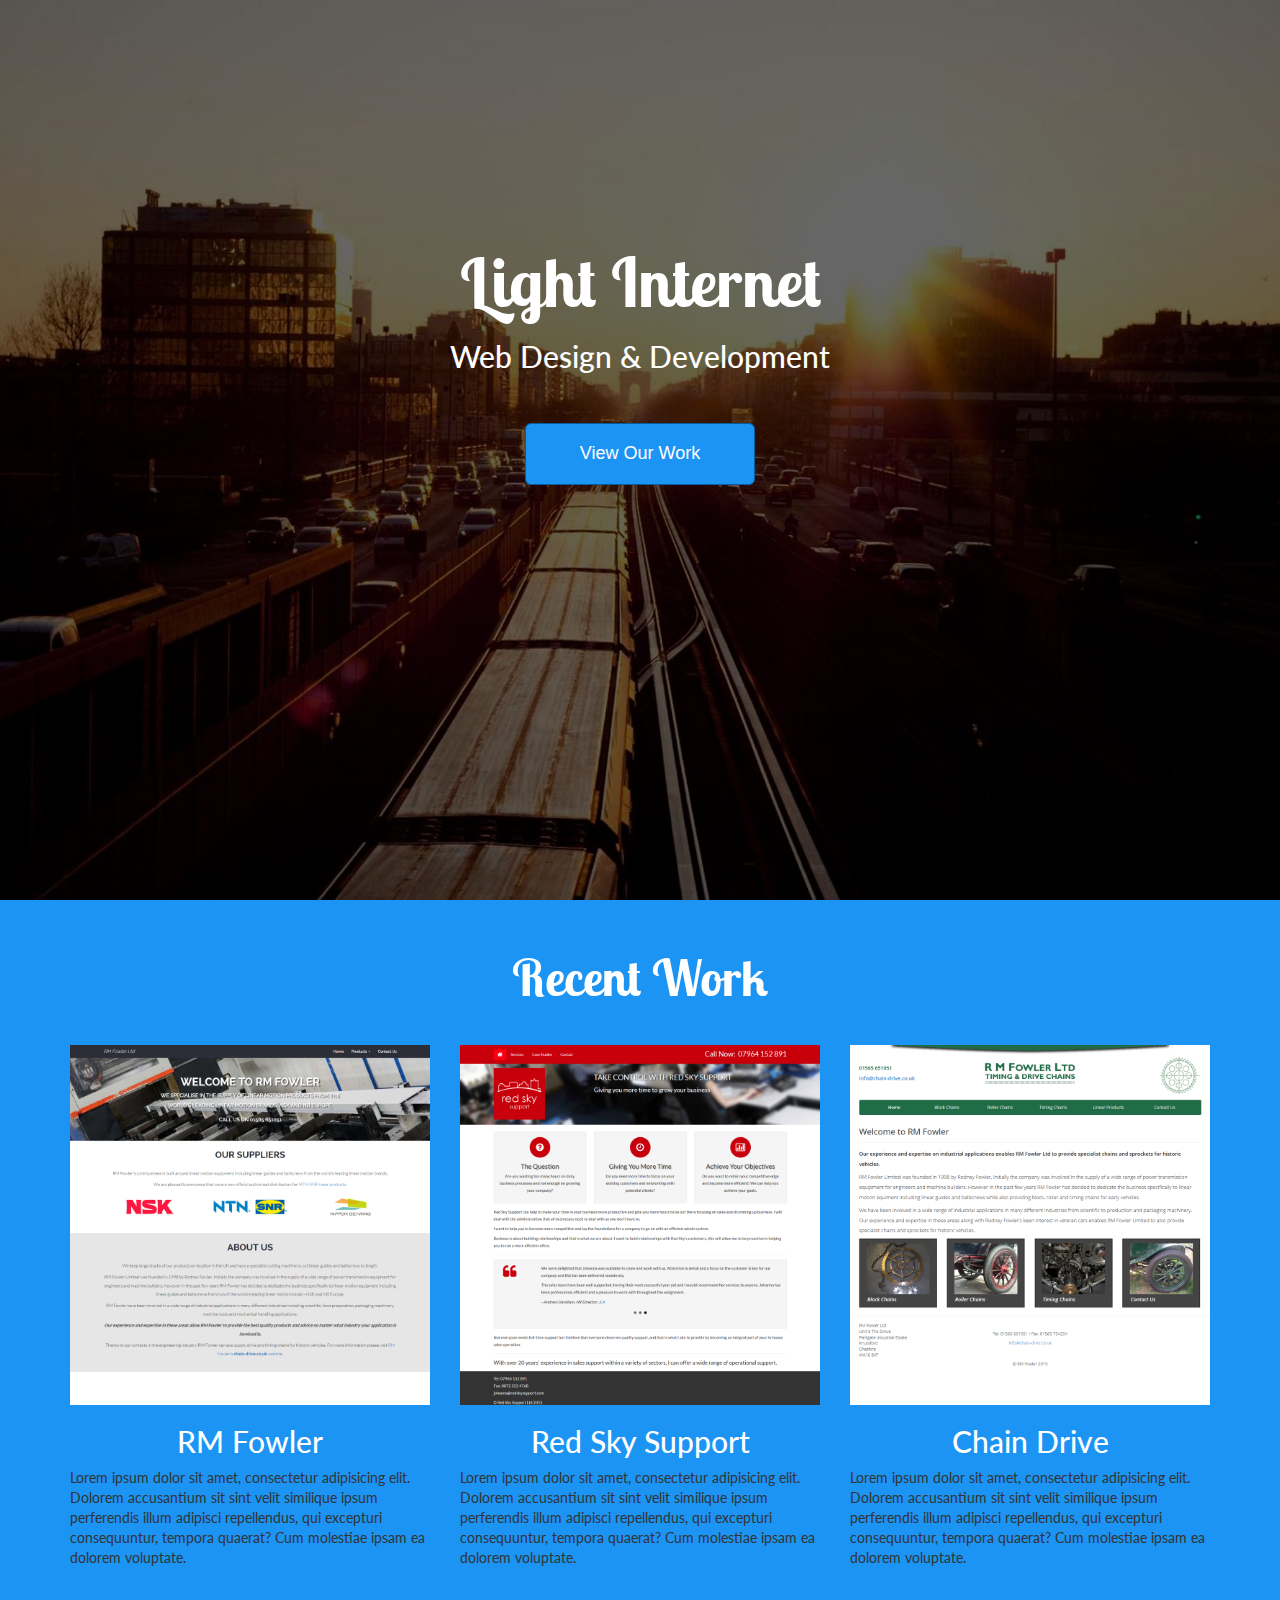
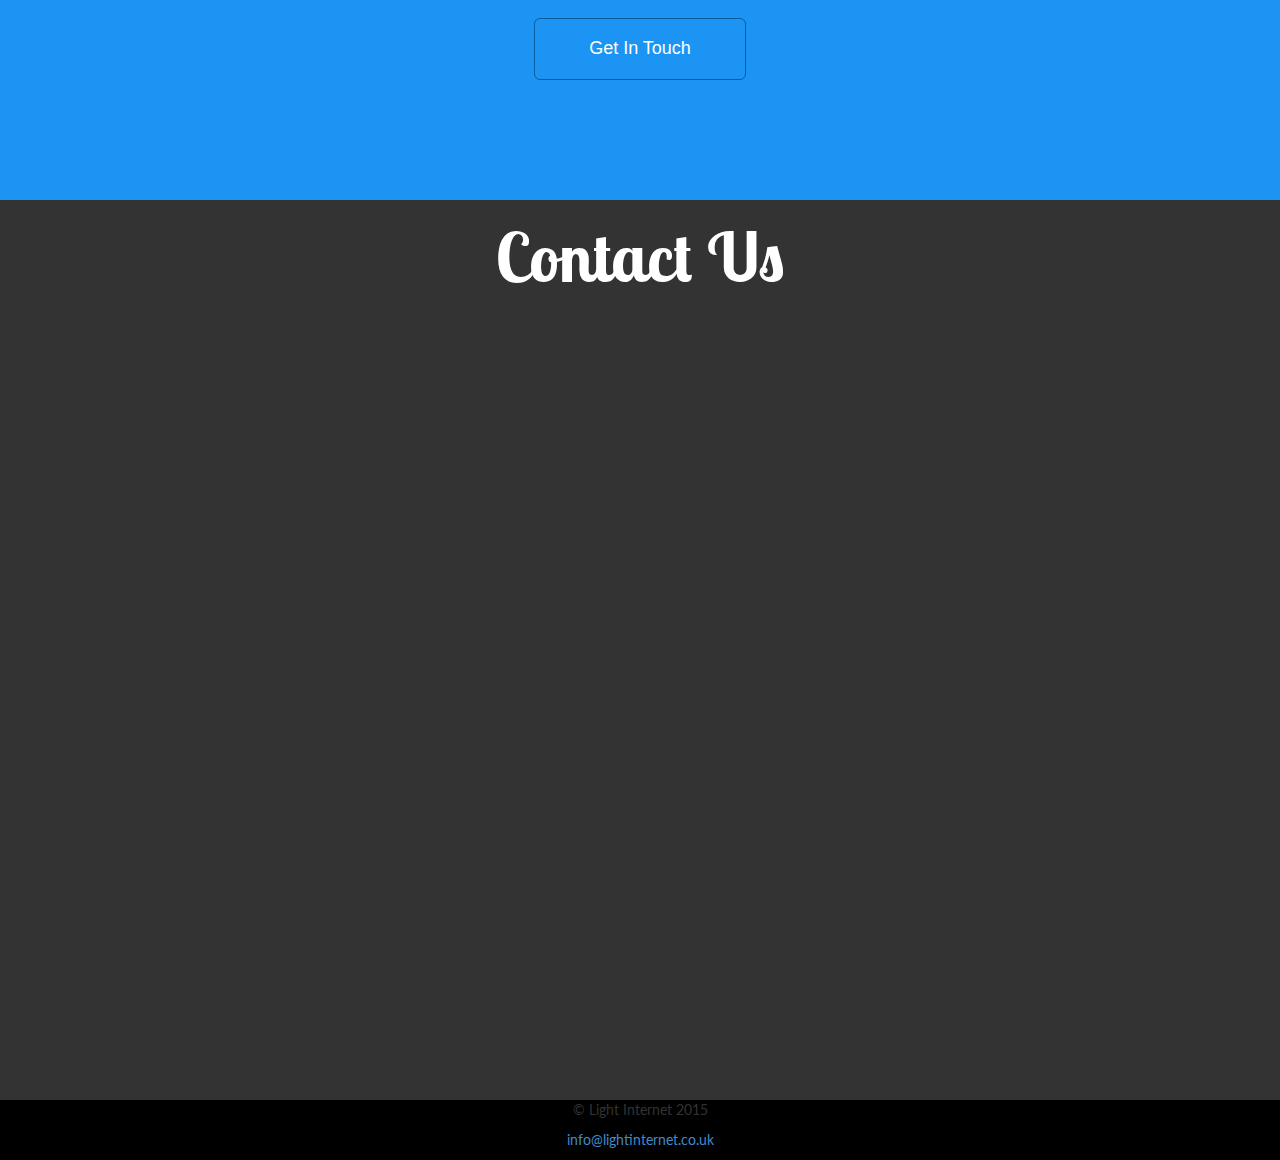
==== commit c848344f: "layout sorted, client images added" ====
--- a/index.html
+++ b/index.html
@@ -41,7 +41,9 @@
             <div class="col-md-12 vert-middle middle">
               <h1>Light Internet</h1>
               <h2>Web Design &amp; Development</h2>
-              <button class="btn btn-primary btn-lg">View Our Work</button>
+              <div class="link">
+                <a class="btn btn-primary btn-lg" href="#clients">View Our Work</a>
+              </div>
             </div>
           </div>
         </div>
@@ -54,9 +56,28 @@
             <div class="col-md-12">
               <h1>Recent Work</h1>
               <div class="row middle">
-                <div class="col-md-4"><img src="http://placehold.it/200x200" alt=""></div>
-                <div class="col-md-4"><img src="http://placehold.it/200x200" alt=""></div>
-                <div class="col-md-4"><img src="http://placehold.it/200x200" alt=""></div>
+                <div class="col-sm-4">
+                  <img src="/images/clients/rmfowler.png" alt="">
+                  <h2>RM Fowler</h2>
+                  <p>Lorem ipsum dolor sit amet, consectetur adipisicing elit. Dolorem accusantium sit sint velit similique ipsum perferendis illum adipisci repellendus, qui excepturi consequuntur, tempora quaerat? Cum molestiae ipsam ea dolorem voluptate.</p>
+                </div>
+                <div class="col-sm-4">
+                  <img src="/images/clients/redskysupport.png" alt="">
+                  <h2>Red Sky Support</h2>
+                  <p>Lorem ipsum dolor sit amet, consectetur adipisicing elit. Dolorem accusantium sit sint velit similique ipsum perferendis illum adipisci repellendus, qui excepturi consequuntur, tempora quaerat? Cum molestiae ipsam ea dolorem voluptate.</p>
+                </div>
+                <div class="col-sm-4">
+                  <img src="/images/clients/chaindrive.png" alt="">
+                  <h2>Chain Drive</h2>
+                  <p>Lorem ipsum dolor sit amet, consectetur adipisicing elit. Dolorem accusantium sit sint velit similique ipsum perferendis illum adipisci repellendus, qui excepturi consequuntur, tempora quaerat? Cum molestiae ipsam ea dolorem voluptate.</p>
+                </div>
+              </div>
+              <div class="row">
+                <div class="col-sm-12">
+                  <div class="link">
+                    <a class="btn btn-primary btn-lg" href="#contact">Get In Touch</a>
+                  </div>
+                </div>
               </div>
             </div>
           </div>
@@ -108,7 +129,7 @@
       var footerHeight = $("footer").height();
       $("#wrapper").css("margin:", "0 auto " -footerHeight);
       $("footer").css("height", footerHeight);
-      $("footer").css("margin-top", -footerHeight-1)
+      $("footer").css("margin-top", -footerHeight)
       $("#push").css("height", footerHeight);
 
     });
--- a/css/styles.min.css
+++ b/css/styles.min.css
@@ -1,4 +1,4 @@
 /*! normalize.css v2.1.3 | MIT License | git.io/normalize */article,aside,details,figcaption,figure,footer,header,hgroup,main,nav,section,summary{display:block}audio,canvas,video{display:inline-block}audio:not([controls]){display:none;height:0}[hidden],template{display:none}html{font-family:sans-serif;-ms-text-size-adjust:100%;-webkit-text-size-adjust:100%}body{margin:0}a{background:transparent}a:focus{outline:thin dotted}a:active,a:hover{outline:0}h1{font-size:2em;margin:0.67em 0}abbr[title]{border-bottom:1px dotted}b,strong{font-weight:bold}dfn{font-style:italic}hr{-moz-box-sizing:content-box;box-sizing:content-box;height:0}mark{background:#ff0;color:#000}code,kbd,pre,samp{font-family:monospace, serif;font-size:1em}pre{white-space:pre-wrap}q{quotes:"\201C" "\201D" "\2018" "\2019"}small{font-size:80%}sub,sup{font-size:75%;line-height:0;position:relative;vertical-align:baseline}sup{top:-0.5em}sub{bottom:-0.25em}img{border:0}svg:not(:root){overflow:hidden}figure{margin:0}fieldset{border:1px solid #c0c0c0;margin:0 2px;padding:0.35em 0.625em 0.75em}legend{border:0;padding:0}button,input,select,textarea{font-family:inherit;font-size:100%;margin:0}button,input{line-height:normal}button,select{text-transform:none}button,html input[type="button"],input[type="reset"],input[type="submit"]{-webkit-appearance:button;cursor:pointer}button[disabled],html input[disabled]{cursor:default}input[type="checkbox"],input[type="radio"]{box-sizing:border-box;padding:0}input[type="search"]{-webkit-appearance:textfield;-moz-box-sizing:content-box;-webkit-box-sizing:content-box;box-sizing:content-box}input[type="search"]::-webkit-search-cancel-button,input[type="search"]::-webkit-search-decoration{-webkit-appearance:none}button::-moz-focus-inner,input::-moz-focus-inner{border:0;padding:0}textarea{overflow:auto;vertical-align:top}table{border-collapse:collapse;border-spacing:0}@media print{*{text-shadow:none !important;color:#000 !important;background:transparent !important;box-shadow:none !important}a,a:visited{text-decoration:underline}a[href]:after{content:" (" attr(href) ")"}abbr[title]:after{content:" (" attr(title) ")"}a[href^="javascript:"]:after,a[href^="#"]:after{content:""}pre,blockquote{border:1px solid #999;page-break-inside:avoid}thead{display:table-header-group}tr,img{page-break-inside:avoid}img{max-width:100% !important}p,h2,h3{orphans:3;widows:3}h2,h3{page-break-after:avoid}select{background:#fff !important}.navbar{display:none}.table td,.table th{background-color:#fff !important}.btn>.caret,.dropup>.btn>.caret{border-top-color:#000 !important}.label{border:1px solid #000}.table{border-collapse:collapse !important}.table-bordered th,.table-bordered td{border:1px solid #ddd !important}}*{-webkit-box-sizing:border-box;-moz-box-sizing:border-box;box-sizing:border-box}*:before,*:after{-webkit-box-sizing:border-box;-moz-box-sizing:border-box;box-sizing:border-box}html{font-size:62.5%;-webkit-tap-highlight-color:rgba(0,0,0,0)}body{font-family:"Helvetica Neue",Helvetica,Arial,sans-serif;font-size:14px;line-height:1.428571429;color:#333;background-color:#fff}input,button,select,textarea{font-family:inherit;font-size:inherit;line-height:inherit}a{color:#428bca;text-decoration:none}a:hover,a:focus{color:#2a6496;text-decoration:underline}a:focus{outline:thin dotted;outline:5px auto -webkit-focus-ring-color;outline-offset:-2px}img{vertical-align:middle}.img-responsive{display:block;max-width:100%;height:auto}.img-rounded{border-radius:6px}.img-thumbnail{padding:4px;line-height:1.428571429;background-color:#fff;border:1px solid #ddd;border-radius:4px;-webkit-transition:all .2s ease-in-out;transition:all .2s ease-in-out;display:inline-block;max-width:100%;height:auto}.img-circle{border-radius:50%}hr{margin-top:20px;margin-bottom:20px;border:0;border-top:1px solid #eee}.sr-only{position:absolute;width:1px;height:1px;margin:-1px;padding:0;overflow:hidden;clip:rect(0, 0, 0, 0);border:0}h1,h2,h3,h4,h5,h6,.h1,.h2,.h3,.h4,.h5,.h6{font-family:inherit;font-weight:500;line-height:1.1;color:inherit}h1 small,h2 small,h3 small,h4 small,h5 small,h6 small,.h1 small,.h2 small,.h3 small,.h4 small,.h5 small,.h6 small,h1 .small,h2 .small,h3 .small,h4 .small,h5 .small,h6 .small,.h1 .small,.h2 .small,.h3 .small,.h4 .small,.h5 .small,.h6 .small{font-weight:normal;line-height:1;color:#999}h1,.h1,h2,.h2,h3,.h3{margin-top:20px;margin-bottom:10px}h1 small,.h1 small,h2 small,.h2 small,h3 small,.h3 small,h1 .small,.h1 .small,h2 .small,.h2 .small,h3 .small,.h3 .small{font-size:65%}h4,.h4,h5,.h5,h6,.h6{margin-top:10px;margin-bottom:10px}h4 small,.h4 small,h5 small,.h5 small,h6 small,.h6 small,h4 .small,.h4 .small,h5 .small,.h5 .small,h6 .small,.h6 .small{font-size:75%}h1,.h1{font-size:36px}h2,.h2{font-size:30px}h3,.h3{font-size:24px}h4,.h4{font-size:18px}h5,.h5{font-size:14px}h6,.h6{font-size:12px}p{margin:0 0 10px}.lead{margin-bottom:20px;font-size:16px;font-weight:200;line-height:1.4}@media (min-width:768px){.lead{font-size:21px}}small,.small{font-size:85%}cite{font-style:normal}.text-left{text-align:left}.text-right{text-align:right}.text-center{text-align:center}.text-justify{text-align:justify}.text-muted{color:#999}.text-primary{color:#428bca}a.text-primary:hover{color:#3071a9}.text-success{color:#3c763d}a.text-success:hover{color:#2b542c}.text-info{color:#31708f}a.text-info:hover{color:#245269}.text-warning{color:#8a6d3b}a.text-warning:hover{color:#66512c}.text-danger{color:#a94442}a.text-danger:hover{color:#843534}.bg-primary{color:#fff;background-color:#428bca}a.bg-primary:hover{background-color:#3071a9}.bg-success{background-color:#dff0d8}a.bg-success:hover{background-color:#c1e2b3}.bg-info{background-color:#d9edf7}a.bg-info:hover{background-color:#afd9ee}.bg-warning{background-color:#fcf8e3}a.bg-warning:hover{background-color:#f7ecb5}.bg-danger{background-color:#f2dede}a.bg-danger:hover{background-color:#e4b9b9}.page-header{padding-bottom:9px;margin:40px 0 20px;border-bottom:1px solid #eee}ul,ol{margin-top:0;margin-bottom:10px}ul ul,ol ul,ul ol,ol ol{margin-bottom:0}.list-unstyled{padding-left:0;list-style:none}.list-inline{padding-left:0;list-style:none}.list-inline>li{display:inline-block;padding-left:5px;padding-right:5px}.list-inline>li:first-child{padding-left:0}dl{margin-top:0;margin-bottom:20px}dt,dd{line-height:1.428571429}dt{font-weight:bold}dd{margin-left:0}@media (min-width:768px){.dl-horizontal dt{float:left;width:160px;clear:left;text-align:right;overflow:hidden;text-overflow:ellipsis;white-space:nowrap}.dl-horizontal dd{margin-left:180px}}abbr[title],abbr[data-original-title]{cursor:help;border-bottom:1px dotted #999}.initialism{font-size:90%;text-transform:uppercase}blockquote{padding:10px 20px;margin:0 0 20px;font-size:17.5px;border-left:5px solid #eee}blockquote p:last-child,blockquote ul:last-child,blockquote ol:last-child{margin-bottom:0}blockquote footer,blockquote small,blockquote .small{display:block;font-size:80%;line-height:1.428571429;color:#999}blockquote footer:before,blockquote small:before,blockquote .small:before{content:'\2014 \00A0'}.blockquote-reverse,blockquote.pull-right{padding-right:15px;padding-left:0;border-right:5px solid #eee;border-left:0;text-align:right}.blockquote-reverse footer:before,blockquote.pull-right footer:before,.blockquote-reverse small:before,blockquote.pull-right small:before,.blockquote-reverse .small:before,blockquote.pull-right .small:before{content:''}.blockquote-reverse footer:after,blockquote.pull-right footer:after,.blockquote-reverse small:after,blockquote.pull-right small:after,.blockquote-reverse .small:after,blockquote.pull-right .small:after{content:'\00A0 \2014'}blockquote:before,blockquote:after{content:""}address{margin-bottom:20px;font-style:normal;line-height:1.428571429}code,kbd,pre,samp{font-family:Menlo,Monaco,Consolas,"Courier New",monospace}code{padding:2px 4px;font-size:90%;color:#c7254e;background-color:#f9f2f4;white-space:nowrap;border-radius:4px}kbd{padding:2px 4px;font-size:90%;color:#fff;background-color:#333;border-radius:3px;box-shadow:inset 0 -1px 0 rgba(0,0,0,0.25)}pre{display:block;padding:9.5px;margin:0 0 10px;font-size:13px;line-height:1.428571429;word-break:break-all;word-wrap:break-word;color:#333;background-color:#f5f5f5;border:1px solid #ccc;border-radius:4px}pre code{padding:0;font-size:inherit;color:inherit;white-space:pre-wrap;background-color:transparent;border-radius:0}.pre-scrollable{max-height:340px;overflow-y:scroll}.container{margin-right:auto;margin-left:auto;padding-left:15px;padding-right:15px}@media (min-width:768px){.container{width:750px}}@media (min-width:992px){.container{width:970px}}@media (min-width:1200px){.container{width:1170px}}.container-fluid{margin-right:auto;margin-left:auto;padding-left:15px;padding-right:15px}.row{margin-left:-15px;margin-right:-15px}.col-xs-1, .col-sm-1, .col-md-1, .col-lg-1, .col-xs-2, .col-sm-2, .col-md-2, .col-lg-2, .col-xs-3, .col-sm-3, .col-md-3, .col-lg-3, .col-xs-4, .col-sm-4, .col-md-4, .col-lg-4, .col-xs-5, .col-sm-5, .col-md-5, .col-lg-5, .col-xs-6, .col-sm-6, .col-md-6, .col-lg-6, .col-xs-7, .col-sm-7, .col-md-7, .col-lg-7, .col-xs-8, .col-sm-8, .col-md-8, .col-lg-8, .col-xs-9, .col-sm-9, .col-md-9, .col-lg-9, .col-xs-10, .col-sm-10, .col-md-10, .col-lg-10, .col-xs-11, .col-sm-11, .col-md-11, .col-lg-11, .col-xs-12, .col-sm-12, .col-md-12, .col-lg-12{position:relative;min-height:1px;padding-left:15px;padding-right:15px}.col-xs-1, .col-xs-2, .col-xs-3, .col-xs-4, .col-xs-5, .col-xs-6, .col-xs-7, .col-xs-8, .col-xs-9, .col-xs-10, .col-xs-11, .col-xs-12{float:left}.col-xs-12{width:100%}.col-xs-11{width:91.66666666666666%}.col-xs-10{width:83.33333333333334%}.col-xs-9{width:75%}.col-xs-8{width:66.66666666666666%}.col-xs-7{width:58.333333333333336%}.col-xs-6{width:50%}.col-xs-5{width:41.66666666666667%}.col-xs-4{width:33.33333333333333%}.col-xs-3{width:25%}.col-xs-2{width:16.666666666666664%}.col-xs-1{width:8.333333333333332%}.col-xs-pull-12{right:100%}.col-xs-pull-11{right:91.66666666666666%}.col-xs-pull-10{right:83.33333333333334%}.col-xs-pull-9{right:75%}.col-xs-pull-8{right:66.66666666666666%}.col-xs-pull-7{right:58.333333333333336%}.col-xs-pull-6{right:50%}.col-xs-pull-5{right:41.66666666666667%}.col-xs-pull-4{right:33.33333333333333%}.col-xs-pull-3{right:25%}.col-xs-pull-2{right:16.666666666666664%}.col-xs-pull-1{right:8.333333333333332%}.col-xs-pull-0{right:0}.col-xs-push-12{left:100%}.col-xs-push-11{left:91.66666666666666%}.col-xs-push-10{left:83.33333333333334%}.col-xs-push-9{left:75%}.col-xs-push-8{left:66.66666666666666%}.col-xs-push-7{left:58.333333333333336%}.col-xs-push-6{left:50%}.col-xs-push-5{left:41.66666666666667%}.col-xs-push-4{left:33.33333333333333%}.col-xs-push-3{left:25%}.col-xs-push-2{left:16.666666666666664%}.col-xs-push-1{left:8.333333333333332%}.col-xs-push-0{left:0}.col-xs-offset-12{margin-left:100%}.col-xs-offset-11{margin-left:91.66666666666666%}.col-xs-offset-10{margin-left:83.33333333333334%}.col-xs-offset-9{margin-left:75%}.col-xs-offset-8{margin-left:66.66666666666666%}.col-xs-offset-7{margin-left:58.333333333333336%}.col-xs-offset-6{margin-left:50%}.col-xs-offset-5{margin-left:41.66666666666667%}.col-xs-offset-4{margin-left:33.33333333333333%}.col-xs-offset-3{margin-left:25%}.col-xs-offset-2{margin-left:16.666666666666664%}.col-xs-offset-1{margin-left:8.333333333333332%}.col-xs-offset-0{margin-left:0}@media (min-width:768px){.col-sm-1, .col-sm-2, .col-sm-3, .col-sm-4, .col-sm-5, .col-sm-6, .col-sm-7, .col-sm-8, .col-sm-9, .col-sm-10, .col-sm-11, .col-sm-12{float:left}.col-sm-12{width:100%}.col-sm-11{width:91.66666666666666%}.col-sm-10{width:83.33333333333334%}.col-sm-9{width:75%}.col-sm-8{width:66.66666666666666%}.col-sm-7{width:58.333333333333336%}.col-sm-6{width:50%}.col-sm-5{width:41.66666666666667%}.col-sm-4{width:33.33333333333333%}.col-sm-3{width:25%}.col-sm-2{width:16.666666666666664%}.col-sm-1{width:8.333333333333332%}.col-sm-pull-12{right:100%}.col-sm-pull-11{right:91.66666666666666%}.col-sm-pull-10{right:83.33333333333334%}.col-sm-pull-9{right:75%}.col-sm-pull-8{right:66.66666666666666%}.col-sm-pull-7{right:58.333333333333336%}.col-sm-pull-6{right:50%}.col-sm-pull-5{right:41.66666666666667%}.col-sm-pull-4{right:33.33333333333333%}.col-sm-pull-3{right:25%}.col-sm-pull-2{right:16.666666666666664%}.col-sm-pull-1{right:8.333333333333332%}.col-sm-pull-0{right:0}.col-sm-push-12{left:100%}.col-sm-push-11{left:91.66666666666666%}.col-sm-push-10{left:83.33333333333334%}.col-sm-push-9{left:75%}.col-sm-push-8{left:66.66666666666666%}.col-sm-push-7{left:58.333333333333336%}.col-sm-push-6{left:50%}.col-sm-push-5{left:41.66666666666667%}.col-sm-push-4{left:33.33333333333333%}.col-sm-push-3{left:25%}.col-sm-push-2{left:16.666666666666664%}.col-sm-push-1{left:8.333333333333332%}.col-sm-push-0{left:0}.col-sm-offset-12{margin-left:100%}.col-sm-offset-11{margin-left:91.66666666666666%}.col-sm-offset-10{margin-left:83.33333333333334%}.col-sm-offset-9{margin-left:75%}.col-sm-offset-8{margin-left:66.66666666666666%}.col-sm-offset-7{margin-left:58.333333333333336%}.col-sm-offset-6{margin-left:50%}.col-sm-offset-5{margin-left:41.66666666666667%}.col-sm-offset-4{margin-left:33.33333333333333%}.col-sm-offset-3{margin-left:25%}.col-sm-offset-2{margin-left:16.666666666666664%}.col-sm-offset-1{margin-left:8.333333333333332%}.col-sm-offset-0{margin-left:0}}@media (min-width:992px){.col-md-1, .col-md-2, .col-md-3, .col-md-4, .col-md-5, .col-md-6, .col-md-7, .col-md-8, .col-md-9, .col-md-10, .col-md-11, .col-md-12{float:left}.col-md-12{width:100%}.col-md-11{width:91.66666666666666%}.col-md-10{width:83.33333333333334%}.col-md-9{width:75%}.col-md-8{width:66.66666666666666%}.col-md-7{width:58.333333333333336%}.col-md-6{width:50%}.col-md-5{width:41.66666666666667%}.col-md-4{width:33.33333333333333%}.col-md-3{width:25%}.col-md-2{width:16.666666666666664%}.col-md-1{width:8.333333333333332%}.col-md-pull-12{right:100%}.col-md-pull-11{right:91.66666666666666%}.col-md-pull-10{right:83.33333333333334%}.col-md-pull-9{right:75%}.col-md-pull-8{right:66.66666666666666%}.col-md-pull-7{right:58.333333333333336%}.col-md-pull-6{right:50%}.col-md-pull-5{right:41.66666666666667%}.col-md-pull-4{right:33.33333333333333%}.col-md-pull-3{right:25%}.col-md-pull-2{right:16.666666666666664%}.col-md-pull-1{right:8.333333333333332%}.col-md-pull-0{right:0}.col-md-push-12{left:100%}.col-md-push-11{left:91.66666666666666%}.col-md-push-10{left:83.33333333333334%}.col-md-push-9{left:75%}.col-md-push-8{left:66.66666666666666%}.col-md-push-7{left:58.333333333333336%}.col-md-push-6{left:50%}.col-md-push-5{left:41.66666666666667%}.col-md-push-4{left:33.33333333333333%}.col-md-push-3{left:25%}.col-md-push-2{left:16.666666666666664%}.col-md-push-1{left:8.333333333333332%}.col-md-push-0{left:0}.col-md-offset-12{margin-left:100%}.col-md-offset-11{margin-left:91.66666666666666%}.col-md-offset-10{margin-left:83.33333333333334%}.col-md-offset-9{margin-left:75%}.col-md-offset-8{margin-left:66.66666666666666%}.col-md-offset-7{margin-left:58.333333333333336%}.col-md-offset-6{margin-left:50%}.col-md-offset-5{margin-left:41.66666666666667%}.col-md-offset-4{margin-left:33.33333333333333%}.col-md-offset-3{margin-left:25%}.col-md-offset-2{margin-left:16.666666666666664%}.col-md-offset-1{margin-left:8.333333333333332%}.col-md-offset-0{margin-left:0}}@media (min-width:1200px){.col-lg-1, .col-lg-2, .col-lg-3, .col-lg-4, .col-lg-5, .col-lg-6, .col-lg-7, .col-lg-8, .col-lg-9, .col-lg-10, .col-lg-11, .col-lg-12{float:left}.col-lg-12{width:100%}.col-lg-11{width:91.66666666666666%}.col-lg-10{width:83.33333333333334%}.col-lg-9{width:75%}.col-lg-8{width:66.66666666666666%}.col-lg-7{width:58.333333333333336%}.col-lg-6{width:50%}.col-lg-5{width:41.66666666666667%}.col-lg-4{width:33.33333333333333%}.col-lg-3{width:25%}.col-lg-2{width:16.666666666666664%}.col-lg-1{width:8.333333333333332%}.col-lg-pull-12{right:100%}.col-lg-pull-11{right:91.66666666666666%}.col-lg-pull-10{right:83.33333333333334%}.col-lg-pull-9{right:75%}.col-lg-pull-8{right:66.66666666666666%}.col-lg-pull-7{right:58.333333333333336%}.col-lg-pull-6{right:50%}.col-lg-pull-5{right:41.66666666666667%}.col-lg-pull-4{right:33.33333333333333%}.col-lg-pull-3{right:25%}.col-lg-pull-2{right:16.666666666666664%}.col-lg-pull-1{right:8.333333333333332%}.col-lg-pull-0{right:0}.col-lg-push-12{left:100%}.col-lg-push-11{left:91.66666666666666%}.col-lg-push-10{left:83.33333333333334%}.col-lg-push-9{left:75%}.col-lg-push-8{left:66.66666666666666%}.col-lg-push-7{left:58.333333333333336%}.col-lg-push-6{left:50%}.col-lg-push-5{left:41.66666666666667%}.col-lg-push-4{left:33.33333333333333%}.col-lg-push-3{left:25%}.col-lg-push-2{left:16.666666666666664%}.col-lg-push-1{left:8.333333333333332%}.col-lg-push-0{left:0}.col-lg-offset-12{margin-left:100%}.col-lg-offset-11{margin-left:91.66666666666666%}.col-lg-offset-10{margin-left:83.33333333333334%}.col-lg-offset-9{margin-left:75%}.col-lg-offset-8{margin-left:66.66666666666666%}.col-lg-offset-7{margin-left:58.333333333333336%}.col-lg-offset-6{margin-left:50%}.col-lg-offset-5{margin-left:41.66666666666667%}.col-lg-offset-4{margin-left:33.33333333333333%}.col-lg-offset-3{margin-left:25%}.col-lg-offset-2{margin-left:16.666666666666664%}.col-lg-offset-1{margin-left:8.333333333333332%}.col-lg-offset-0{margin-left:0}}table{max-width:100%;background-color:transparent}th{text-align:left}.table{width:100%;margin-bottom:20px}.table>thead>tr>th,.table>tbody>tr>th,.table>tfoot>tr>th,.table>thead>tr>td,.table>tbody>tr>td,.table>tfoot>tr>td{padding:8px;line-height:1.428571429;vertical-align:top;border-top:1px solid #ddd}.table>thead>tr>th{vertical-align:bottom;border-bottom:2px solid #ddd}.table>caption+thead>tr:first-child>th,.table>colgroup+thead>tr:first-child>th,.table>thead:first-child>tr:first-child>th,.table>caption+thead>tr:first-child>td,.table>colgroup+thead>tr:first-child>td,.table>thead:first-child>tr:first-child>td{border-top:0}.table>tbody+tbody{border-top:2px solid #ddd}.table .table{background-color:#fff}.table-condensed>thead>tr>th,.table-condensed>tbody>tr>th,.table-condensed>tfoot>tr>th,.table-condensed>thead>tr>td,.table-condensed>tbody>tr>td,.table-condensed>tfoot>tr>td{padding:5px}.table-bordered{border:1px solid #ddd}.table-bordered>thead>tr>th,.table-bordered>tbody>tr>th,.table-bordered>tfoot>tr>th,.table-bordered>thead>tr>td,.table-bordered>tbody>tr>td,.table-bordered>tfoot>tr>td{border:1px solid #ddd}.table-bordered>thead>tr>th,.table-bordered>thead>tr>td{border-bottom-width:2px}.table-striped>tbody>tr:nth-child(odd)>td,.table-striped>tbody>tr:nth-child(odd)>th{background-color:#f9f9f9}.table-hover>tbody>tr:hover>td,.table-hover>tbody>tr:hover>th{background-color:#f5f5f5}table col[class*="col-"]{position:static;float:none;display:table-column}table td[class*="col-"],table th[class*="col-"]{position:static;float:none;display:table-cell}.table>thead>tr>td.active,.table>tbody>tr>td.active,.table>tfoot>tr>td.active,.table>thead>tr>th.active,.table>tbody>tr>th.active,.table>tfoot>tr>th.active,.table>thead>tr.active>td,.table>tbody>tr.active>td,.table>tfoot>tr.active>td,.table>thead>tr.active>th,.table>tbody>tr.active>th,.table>tfoot>tr.active>th{background-color:#f5f5f5}.table-hover>tbody>tr>td.active:hover,.table-hover>tbody>tr>th.active:hover,.table-hover>tbody>tr.active:hover>td,.table-hover>tbody>tr.active:hover>th{background-color:#e8e8e8}.table>thead>tr>td.success,.table>tbody>tr>td.success,.table>tfoot>tr>td.success,.table>thead>tr>th.success,.table>tbody>tr>th.success,.table>tfoot>tr>th.success,.table>thead>tr.success>td,.table>tbody>tr.success>td,.table>tfoot>tr.success>td,.table>thead>tr.success>th,.table>tbody>tr.success>th,.table>tfoot>tr.success>th{background-color:#dff0d8}.table-hover>tbody>tr>td.success:hover,.table-hover>tbody>tr>th.success:hover,.table-hover>tbody>tr.success:hover>td,.table-hover>tbody>tr.success:hover>th{background-color:#d0e9c6}.table>thead>tr>td.info,.table>tbody>tr>td.info,.table>tfoot>tr>td.info,.table>thead>tr>th.info,.table>tbody>tr>th.info,.table>tfoot>tr>th.info,.table>thead>tr.info>td,.table>tbody>tr.info>td,.table>tfoot>tr.info>td,.table>thead>tr.info>th,.table>tbody>tr.info>th,.table>tfoot>tr.info>th{background-color:#d9edf7}.table-hover>tbody>tr>td.info:hover,.table-hover>tbody>tr>th.info:hover,.table-hover>tbody>tr.info:hover>td,.table-hover>tbody>tr.info:hover>th{background-color:#c4e3f3}.table>thead>tr>td.warning,.table>tbody>tr>td.warning,.table>tfoot>tr>td.warning,.table>thead>tr>th.warning,.table>tbody>tr>th.warning,.table>tfoot>tr>th.warning,.table>thead>tr.warning>td,.table>tbody>tr.warning>td,.table>tfoot>tr.warning>td,.table>thead>tr.warning>th,.table>tbody>tr.warning>th,.table>tfoot>tr.warning>th{background-color:#fcf8e3}.table-hover>tbody>tr>td.warning:hover,.table-hover>tbody>tr>th.warning:hover,.table-hover>tbody>tr.warning:hover>td,.table-hover>tbody>tr.warning:hover>th{background-color:#faf2cc}.table>thead>tr>td.danger,.table>tbody>tr>td.danger,.table>tfoot>tr>td.danger,.table>thead>tr>th.danger,.table>tbody>tr>th.danger,.table>tfoot>tr>th.danger,.table>thead>tr.danger>td,.table>tbody>tr.danger>td,.table>tfoot>tr.danger>td,.table>thead>tr.danger>th,.table>tbody>tr.danger>th,.table>tfoot>tr.danger>th{background-color:#f2dede}.table-hover>tbody>tr>td.danger:hover,.table-hover>tbody>tr>th.danger:hover,.table-hover>tbody>tr.danger:hover>td,.table-hover>tbody>tr.danger:hover>th{background-color:#ebcccc}@media (max-width:767px){.table-responsive{width:100%;margin-bottom:15px;overflow-y:hidden;overflow-x:scroll;-ms-overflow-style:-ms-autohiding-scrollbar;border:1px solid #ddd;-webkit-overflow-scrolling:touch}.table-responsive>.table{margin-bottom:0}.table-responsive>.table>thead>tr>th,.table-responsive>.table>tbody>tr>th,.table-responsive>.table>tfoot>tr>th,.table-responsive>.table>thead>tr>td,.table-responsive>.table>tbody>tr>td,.table-responsive>.table>tfoot>tr>td{white-space:nowrap}.table-responsive>.table-bordered{border:0}.table-responsive>.table-bordered>thead>tr>th:first-child,.table-responsive>.table-bordered>tbody>tr>th:first-child,.table-responsive>.table-bordered>tfoot>tr>th:first-child,.table-responsive>.table-bordered>thead>tr>td:first-child,.table-responsive>.table-bordered>tbody>tr>td:first-child,.table-responsive>.table-bordered>tfoot>tr>td:first-child{border-left:0}.table-responsive>.table-bordered>thead>tr>th:last-child,.table-responsive>.table-bordered>tbody>tr>th:last-child,.table-responsive>.table-bordered>tfoot>tr>th:last-child,.table-responsive>.table-bordered>thead>tr>td:last-child,.table-responsive>.table-bordered>tbody>tr>td:last-child,.table-responsive>.table-bordered>tfoot>tr>td:last-child{border-right:0}.table-responsive>.table-bordered>tbody>tr:last-child>th,.table-responsive>.table-bordered>tfoot>tr:last-child>th,.table-responsive>.table-bordered>tbody>tr:last-child>td,.table-responsive>.table-bordered>tfoot>tr:last-child>td{border-bottom:0}}fieldset{padding:0;margin:0;border:0}legend{display:block;width:100%;padding:0;margin-bottom:20px;font-size:21px;line-height:inherit;color:#333;border:0;border-bottom:1px solid #e5e5e5}label{display:inline-block;margin-bottom:5px;font-weight:bold}input[type="search"]{-webkit-box-sizing:border-box;-moz-box-sizing:border-box;box-sizing:border-box}input[type="radio"],input[type="checkbox"]{margin:4px 0 0;margin-top:1px \9;line-height:normal}input[type="file"]{display:block}input[type="range"]{display:block;width:100%}select[multiple],select[size]{height:auto}select optgroup{font-size:inherit;font-style:inherit;font-family:inherit}input[type="file"]:focus,input[type="radio"]:focus,input[type="checkbox"]:focus{outline:thin dotted;outline:5px auto -webkit-focus-ring-color;outline-offset:-2px}input[type="number"]::-webkit-outer-spin-button,input[type="number"]::-webkit-inner-spin-button{height:auto}output{display:block;padding-top:7px;font-size:14px;line-height:1.428571429;color:#555}.form-control{display:block;width:100%;height:34px;padding:6px 12px;font-size:14px;line-height:1.428571429;color:#555;background-color:#fff;background-image:none;border:1px solid #ccc;border-radius:4px;-webkit-box-shadow:inset 0 1px 1px rgba(0,0,0,0.075);box-shadow:inset 0 1px 1px rgba(0,0,0,0.075);-webkit-transition:border-color ease-in-out .15s, box-shadow ease-in-out .15s;transition:border-color ease-in-out .15s, box-shadow ease-in-out .15s}.form-control:focus{border-color:#66afe9;outline:0;-webkit-box-shadow:inset 0 1px 1px rgba(0,0,0,.075), 0 0 8px rgba(102, 175, 233, 0.6);box-shadow:inset 0 1px 1px rgba(0,0,0,.075), 0 0 8px rgba(102, 175, 233, 0.6)}.form-control:-moz-placeholder{color:#999}.form-control::-moz-placeholder{color:#999;opacity:1}.form-control:-ms-input-placeholder{color:#999}.form-control::-webkit-input-placeholder{color:#999}.form-control[disabled],.form-control[readonly],fieldset[disabled] .form-control{cursor:not-allowed;background-color:#eee;opacity:1}textarea.form-control{height:auto}input[type="date"]{line-height:34px}.form-group{margin-bottom:15px}.radio,.checkbox{display:block;min-height:20px;margin-top:10px;margin-bottom:10px;padding-left:20px}.radio label,.checkbox label{display:inline;font-weight:normal;cursor:pointer}.radio input[type="radio"],.radio-inline input[type="radio"],.checkbox input[type="checkbox"],.checkbox-inline input[type="checkbox"]{float:left;margin-left:-20px}.radio+.radio,.checkbox+.checkbox{margin-top:-5px}.radio-inline,.checkbox-inline{display:inline-block;padding-left:20px;margin-bottom:0;vertical-align:middle;font-weight:normal;cursor:pointer}.radio-inline+.radio-inline,.checkbox-inline+.checkbox-inline{margin-top:0;margin-left:10px}input[type="radio"][disabled],input[type="checkbox"][disabled],.radio[disabled],.radio-inline[disabled],.checkbox[disabled],.checkbox-inline[disabled],fieldset[disabled] input[type="radio"],fieldset[disabled] input[type="checkbox"],fieldset[disabled] .radio,fieldset[disabled] .radio-inline,fieldset[disabled] .checkbox,fieldset[disabled] .checkbox-inline{cursor:not-allowed}.input-sm{height:30px;padding:5px 10px;font-size:12px;line-height:1.5;border-radius:3px}select.input-sm{height:30px;line-height:30px}textarea.input-sm{height:auto}.input-lg{height:46px;padding:10px 16px;font-size:18px;line-height:1.33;border-radius:6px}select.input-lg{height:46px;line-height:46px}textarea.input-lg{height:auto}.has-feedback{position:relative}.has-feedback .form-control{padding-right:42.5px}.has-feedback .form-control-feedback{position:absolute;top:25px;right:0;display:block;width:34px;height:34px;line-height:34px;text-align:center}.has-success .help-block,.has-success .control-label,.has-success .radio,.has-success .checkbox,.has-success .radio-inline,.has-success .checkbox-inline{color:#3c763d}.has-success .form-control{border-color:#3c763d;-webkit-box-shadow:inset 0 1px 1px rgba(0,0,0,0.075);box-shadow:inset 0 1px 1px rgba(0,0,0,0.075)}.has-success .form-control:focus{border-color:#2b542c;-webkit-box-shadow:inset 0 1px 1px rgba(0,0,0,0.075),0 0 6px #67b168;box-shadow:inset 0 1px 1px rgba(0,0,0,0.075),0 0 6px #67b168}.has-success .input-group-addon{color:#3c763d;border-color:#3c763d;background-color:#dff0d8}.has-success .form-control-feedback{color:#3c763d}.has-warning .help-block,.has-warning .control-label,.has-warning .radio,.has-warning .checkbox,.has-warning .radio-inline,.has-warning .checkbox-inline{color:#8a6d3b}.has-warning .form-control{border-color:#8a6d3b;-webkit-box-shadow:inset 0 1px 1px rgba(0,0,0,0.075);box-shadow:inset 0 1px 1px rgba(0,0,0,0.075)}.has-warning .form-control:focus{border-color:#66512c;-webkit-box-shadow:inset 0 1px 1px rgba(0,0,0,0.075),0 0 6px #c0a16b;box-shadow:inset 0 1px 1px rgba(0,0,0,0.075),0 0 6px #c0a16b}.has-warning .input-group-addon{color:#8a6d3b;border-color:#8a6d3b;background-color:#fcf8e3}.has-warning .form-control-feedback{color:#8a6d3b}.has-error .help-block,.has-error .control-label,.has-error .radio,.has-error .checkbox,.has-error .radio-inline,.has-error .checkbox-inline{color:#a94442}.has-error .form-control{border-color:#a94442;-webkit-box-shadow:inset 0 1px 1px rgba(0,0,0,0.075);box-shadow:inset 0 1px 1px rgba(0,0,0,0.075)}.has-error .form-control:focus{border-color:#843534;-webkit-box-shadow:inset 0 1px 1px rgba(0,0,0,0.075),0 0 6px #ce8483;box-shadow:inset 0 1px 1px rgba(0,0,0,0.075),0 0 6px #ce8483}.has-error .input-group-addon{color:#a94442;border-color:#a94442;background-color:#f2dede}.has-error .form-control-feedback{color:#a94442}.form-control-static{margin-bottom:0}.help-block{display:block;margin-top:5px;margin-bottom:10px;color:#737373}@media (min-width:768px){.form-inline .form-group{display:inline-block;margin-bottom:0;vertical-align:middle}.form-inline .form-control{display:inline-block;width:auto;vertical-align:middle}.form-inline .control-label{margin-bottom:0;vertical-align:middle}.form-inline .radio,.form-inline .checkbox{display:inline-block;margin-top:0;margin-bottom:0;padding-left:0;vertical-align:middle}.form-inline .radio input[type="radio"],.form-inline .checkbox input[type="checkbox"]{float:none;margin-left:0}.form-inline .has-feedback .form-control-feedback{top:0}}.form-horizontal .control-label,.form-horizontal .radio,.form-horizontal .checkbox,.form-horizontal .radio-inline,.form-horizontal .checkbox-inline{margin-top:0;margin-bottom:0;padding-top:7px}.form-horizontal .radio,.form-horizontal .checkbox{min-height:27px}.form-horizontal .form-group{margin-left:-15px;margin-right:-15px}.form-horizontal .form-control-static{padding-top:7px}@media (min-width:768px){.form-horizontal .control-label{text-align:right}}.form-horizontal .has-feedback .form-control-feedback{top:0;right:15px}.btn{display:inline-block;margin-bottom:0;font-weight:normal;text-align:center;vertical-align:middle;cursor:pointer;background-image:none;border:1px solid transparent;white-space:nowrap;padding:6px 12px;font-size:14px;line-height:1.428571429;border-radius:4px;-webkit-user-select:none;-moz-user-select:none;-ms-user-select:none;-o-user-select:none;user-select:none}.btn:focus{outline:thin dotted;outline:5px auto -webkit-focus-ring-color;outline-offset:-2px}.btn:hover,.btn:focus{color:#333;text-decoration:none}.btn:active,.btn.active{outline:0;background-image:none;-webkit-box-shadow:inset 0 3px 5px rgba(0,0,0,0.125);box-shadow:inset 0 3px 5px rgba(0,0,0,0.125)}.btn.disabled,.btn[disabled],fieldset[disabled] .btn{cursor:not-allowed;pointer-events:none;opacity:.65;filter:alpha(opacity=65);-webkit-box-shadow:none;box-shadow:none;opacity:1}.btn-default{color:#333;background-color:#fff;border-color:#ccc}.btn-default:hover,.btn-default:focus,.btn-default:active,.btn-default.active,.open .dropdown-toggle.btn-default{color:#333;background-color:#ebebeb;border-color:#adadad}.btn-default:active,.btn-default.active,.open .dropdown-toggle.btn-default{background-image:none}.btn-default.disabled,.btn-default[disabled],fieldset[disabled] .btn-default,.btn-default.disabled:hover,.btn-default[disabled]:hover,fieldset[disabled] .btn-default:hover,.btn-default.disabled:focus,.btn-default[disabled]:focus,fieldset[disabled] .btn-default:focus,.btn-default.disabled:active,.btn-default[disabled]:active,fieldset[disabled] .btn-default:active,.btn-default.disabled.active,.btn-default[disabled].active,fieldset[disabled] .btn-default.active{background-color:#fff;border-color:#ccc}.btn-default .badge{color:#fff;background-color:#333}.btn-primary{color:#fff;background-color:#428bca;border-color:#357ebd}.btn-primary:hover,.btn-primary:focus,.btn-primary:active,.btn-primary.active,.open .dropdown-toggle.btn-primary{color:#fff;background-color:#3276b1;border-color:#285e8e}.btn-primary:active,.btn-primary.active,.open .dropdown-toggle.btn-primary{background-image:none}.btn-primary.disabled,.btn-primary[disabled],fieldset[disabled] .btn-primary,.btn-primary.disabled:hover,.btn-primary[disabled]:hover,fieldset[disabled] .btn-primary:hover,.btn-primary.disabled:focus,.btn-primary[disabled]:focus,fieldset[disabled] .btn-primary:focus,.btn-primary.disabled:active,.btn-primary[disabled]:active,fieldset[disabled] .btn-primary:active,.btn-primary.disabled.active,.btn-primary[disabled].active,fieldset[disabled] .btn-primary.active{background-color:#428bca;border-color:#357ebd}.btn-primary .badge{color:#428bca;background-color:#fff}.btn-success{color:#fff;background-color:#5cb85c;border-color:#4cae4c}.btn-success:hover,.btn-success:focus,.btn-success:active,.btn-success.active,.open .dropdown-toggle.btn-success{color:#fff;background-color:#47a447;border-color:#398439}.btn-success:active,.btn-success.active,.open .dropdown-toggle.btn-success{background-image:none}.btn-success.disabled,.btn-success[disabled],fieldset[disabled] .btn-success,.btn-success.disabled:hover,.btn-success[disabled]:hover,fieldset[disabled] .btn-success:hover,.btn-success.disabled:focus,.btn-success[disabled]:focus,fieldset[disabled] .btn-success:focus,.btn-success.disabled:active,.btn-success[disabled]:active,fieldset[disabled] .btn-success:active,.btn-success.disabled.active,.btn-success[disabled].active,fieldset[disabled] .btn-success.active{background-color:#5cb85c;border-color:#4cae4c}.btn-success .badge{color:#5cb85c;background-color:#fff}.btn-info{color:#fff;background-color:#5bc0de;border-color:#46b8da}.btn-info:hover,.btn-info:focus,.btn-info:active,.btn-info.active,.open .dropdown-toggle.btn-info{color:#fff;background-color:#39b3d7;border-color:#269abc}.btn-info:active,.btn-info.active,.open .dropdown-toggle.btn-info{background-image:none}.btn-info.disabled,.btn-info[disabled],fieldset[disabled] .btn-info,.btn-info.disabled:hover,.btn-info[disabled]:hover,fieldset[disabled] .btn-info:hover,.btn-info.disabled:focus,.btn-info[disabled]:focus,fieldset[disabled] .btn-info:focus,.btn-info.disabled:active,.btn-info[disabled]:active,fieldset[disabled] .btn-info:active,.btn-info.disabled.active,.btn-info[disabled].active,fieldset[disabled] .btn-info.active{background-color:#5bc0de;border-color:#46b8da}.btn-info .badge{color:#5bc0de;background-color:#fff}.btn-warning{color:#fff;background-color:#f0ad4e;border-color:#eea236}.btn-warning:hover,.btn-warning:focus,.btn-warning:active,.btn-warning.active,.open .dropdown-toggle.btn-warning{color:#fff;background-color:#ed9c28;border-color:#d58512}.btn-warning:active,.btn-warning.active,.open .dropdown-toggle.btn-warning{background-image:none}.btn-warning.disabled,.btn-warning[disabled],fieldset[disabled] .btn-warning,.btn-warning.disabled:hover,.btn-warning[disabled]:hover,fieldset[disabled] .btn-warning:hover,.btn-warning.disabled:focus,.btn-warning[disabled]:focus,fieldset[disabled] .btn-warning:focus,.btn-warning.disabled:active,.btn-warning[disabled]:active,fieldset[disabled] .btn-warning:active,.btn-warning.disabled.active,.btn-warning[disabled].active,fieldset[disabled] .btn-warning.active{background-color:#f0ad4e;border-color:#eea236}.btn-warning .badge{color:#f0ad4e;background-color:#fff}.btn-danger{color:#fff;background-color:#d9534f;border-color:#d43f3a}.btn-danger:hover,.btn-danger:focus,.btn-danger:active,.btn-danger.active,.open .dropdown-toggle.btn-danger{color:#fff;background-color:#d2322d;border-color:#ac2925}.btn-danger:active,.btn-danger.active,.open .dropdown-toggle.btn-danger{background-image:none}.btn-danger.disabled,.btn-danger[disabled],fieldset[disabled] .btn-danger,.btn-danger.disabled:hover,.btn-danger[disabled]:hover,fieldset[disabled] .btn-danger:hover,.btn-danger.disabled:focus,.btn-danger[disabled]:focus,fieldset[disabled] .btn-danger:focus,.btn-danger.disabled:active,.btn-danger[disabled]:active,fieldset[disabled] .btn-danger:active,.btn-danger.disabled.active,.btn-danger[disabled].active,fieldset[disabled] .btn-danger.active{background-color:#d9534f;border-color:#d43f3a}.btn-danger .badge{color:#d9534f;background-color:#fff}.btn-link{color:#428bca;font-weight:normal;cursor:pointer;border-radius:0}.btn-link,.btn-link:active,.btn-link[disabled],fieldset[disabled] .btn-link{background-color:transparent;-webkit-box-shadow:none;box-shadow:none}.btn-link,.btn-link:hover,.btn-link:focus,.btn-link:active{border-color:transparent}.btn-link:hover,.btn-link:focus{color:#2a6496;text-decoration:underline;background-color:transparent}.btn-link[disabled]:hover,fieldset[disabled] .btn-link:hover,.btn-link[disabled]:focus,fieldset[disabled] .btn-link:focus{color:#999;text-decoration:none}.btn-lg{padding:10px 16px;font-size:18px;line-height:1.33;border-radius:6px}.btn-sm{padding:5px 10px;font-size:12px;line-height:1.5;border-radius:3px}.btn-xs{padding:1px 5px;font-size:12px;line-height:1.5;border-radius:3px}.btn-block{display:block;width:100%;padding-left:0;padding-right:0}.btn-block+.btn-block{margin-top:5px}input[type="submit"].btn-block,input[type="reset"].btn-block,input[type="button"].btn-block{width:100%}.fade{opacity:0;-webkit-transition:opacity .15s linear;transition:opacity .15s linear}.fade.in{opacity:1}.collapse{display:none}.collapse.in{display:block}.collapsing{position:relative;height:0;overflow:hidden;-webkit-transition:height .35s ease;transition:height .35s ease}@font-face{font-family:'Glyphicons Halflings';src:url('../fonts/glyphicons-halflings-regular.eot');src:url('../fonts/glyphicons-halflings-regular.eot?#iefix') format('embedded-opentype'),url('../fonts/glyphicons-halflings-regular.woff') format('woff'),url('../fonts/glyphicons-halflings-regular.ttf') format('truetype'),url('../fonts/glyphicons-halflings-regular.svg#glyphicons_halflingsregular') format('svg')}.glyphicon{position:relative;top:1px;display:inline-block;font-family:'Glyphicons Halflings';font-style:normal;font-weight:normal;line-height:1;-webkit-font-smoothing:antialiased;-moz-osx-font-smoothing:grayscale}.glyphicon-asterisk:before{content:"\2a"}.glyphicon-plus:before{content:"\2b"}.glyphicon-euro:before{content:"\20ac"}.glyphicon-minus:before{content:"\2212"}.glyphicon-cloud:before{content:"\2601"}.glyphicon-envelope:before{content:"\2709"}.glyphicon-pencil:before{content:"\270f"}.glyphicon-glass:before{content:"\e001"}.glyphicon-music:before{content:"\e002"}.glyphicon-search:before{content:"\e003"}.glyphicon-heart:before{content:"\e005"}.glyphicon-star:before{content:"\e006"}.glyphicon-star-empty:before{content:"\e007"}.glyphicon-user:before{content:"\e008"}.glyphicon-film:before{content:"\e009"}.glyphicon-th-large:before{content:"\e010"}.glyphicon-th:before{content:"\e011"}.glyphicon-th-list:before{content:"\e012"}.glyphicon-ok:before{content:"\e013"}.glyphicon-remove:before{content:"\e014"}.glyphicon-zoom-in:before{content:"\e015"}.glyphicon-zoom-out:before{content:"\e016"}.glyphicon-off:before{content:"\e017"}.glyphicon-signal:before{content:"\e018"}.glyphicon-cog:before{content:"\e019"}.glyphicon-trash:before{content:"\e020"}.glyphicon-home:before{content:"\e021"}.glyphicon-file:before{content:"\e022"}.glyphicon-time:before{content:"\e023"}.glyphicon-road:before{content:"\e024"}.glyphicon-download-alt:before{content:"\e025"}.glyphicon-download:before{content:"\e026"}.glyphicon-upload:before{content:"\e027"}.glyphicon-inbox:before{content:"\e028"}.glyphicon-play-circle:before{content:"\e029"}.glyphicon-repeat:before{content:"\e030"}.glyphicon-refresh:before{content:"\e031"}.glyphicon-list-alt:before{content:"\e032"}.glyphicon-lock:before{content:"\e033"}.glyphicon-flag:before{content:"\e034"}.glyphicon-headphones:before{content:"\e035"}.glyphicon-volume-off:before{content:"\e036"}.glyphicon-volume-down:before{content:"\e037"}.glyphicon-volume-up:before{content:"\e038"}.glyphicon-qrcode:before{content:"\e039"}.glyphicon-barcode:before{content:"\e040"}.glyphicon-tag:before{content:"\e041"}.glyphicon-tags:before{content:"\e042"}.glyphicon-book:before{content:"\e043"}.glyphicon-bookmark:before{content:"\e044"}.glyphicon-print:before{content:"\e045"}.glyphicon-camera:before{content:"\e046"}.glyphicon-font:before{content:"\e047"}.glyphicon-bold:before{content:"\e048"}.glyphicon-italic:before{content:"\e049"}.glyphicon-text-height:before{content:"\e050"}.glyphicon-text-width:before{content:"\e051"}.glyphicon-align-left:before{content:"\e052"}.glyphicon-align-center:before{content:"\e053"}.glyphicon-align-right:before{content:"\e054"}.glyphicon-align-justify:before{content:"\e055"}.glyphicon-list:before{content:"\e056"}.glyphicon-indent-left:before{content:"\e057"}.glyphicon-indent-right:before{content:"\e058"}.glyphicon-facetime-video:before{content:"\e059"}.glyphicon-picture:before{content:"\e060"}.glyphicon-map-marker:before{content:"\e062"}.glyphicon-adjust:before{content:"\e063"}.glyphicon-tint:before{content:"\e064"}.glyphicon-edit:before{content:"\e065"}.glyphicon-share:before{content:"\e066"}.glyphicon-check:before{content:"\e067"}.glyphicon-move:before{content:"\e068"}.glyphicon-step-backward:before{content:"\e069"}.glyphicon-fast-backward:before{content:"\e070"}.glyphicon-backward:before{content:"\e071"}.glyphicon-play:before{content:"\e072"}.glyphicon-pause:before{content:"\e073"}.glyphicon-stop:before{content:"\e074"}.glyphicon-forward:before{content:"\e075"}.glyphicon-fast-forward:before{content:"\e076"}.glyphicon-step-forward:before{content:"\e077"}.glyphicon-eject:before{content:"\e078"}.glyphicon-chevron-left:before{content:"\e079"}.glyphicon-chevron-right:before{content:"\e080"}.glyphicon-plus-sign:before{content:"\e081"}.glyphicon-minus-sign:before{content:"\e082"}.glyphicon-remove-sign:before{content:"\e083"}.glyphicon-ok-sign:before{content:"\e084"}.glyphicon-question-sign:before{content:"\e085"}.glyphicon-info-sign:before{content:"\e086"}.glyphicon-screenshot:before{content:"\e087"}.glyphicon-remove-circle:before{content:"\e088"}.glyphicon-ok-circle:before{content:"\e089"}.glyphicon-ban-circle:before{content:"\e090"}.glyphicon-arrow-left:before{content:"\e091"}.glyphicon-arrow-right:before{content:"\e092"}.glyphicon-arrow-up:before{content:"\e093"}.glyphicon-arrow-down:before{content:"\e094"}.glyphicon-share-alt:before{content:"\e095"}.glyphicon-resize-full:before{content:"\e096"}.glyphicon-resize-small:before{content:"\e097"}.glyphicon-exclamation-sign:before{content:"\e101"}.glyphicon-gift:before{content:"\e102"}.glyphicon-leaf:before{content:"\e103"}.glyphicon-fire:before{content:"\e104"}.glyphicon-eye-open:before{content:"\e105"}.glyphicon-eye-close:before{content:"\e106"}.glyphicon-warning-sign:before{content:"\e107"}.glyphicon-plane:before{content:"\e108"}.glyphicon-calendar:before{content:"\e109"}.glyphicon-random:before{content:"\e110"}.glyphicon-comment:before{content:"\e111"}.glyphicon-magnet:before{content:"\e112"}.glyphicon-chevron-up:before{content:"\e113"}.glyphicon-chevron-down:before{content:"\e114"}.glyphicon-retweet:before{content:"\e115"}.glyphicon-shopping-cart:before{content:"\e116"}.glyphicon-folder-close:before{content:"\e117"}.glyphicon-folder-open:before{content:"\e118"}.glyphicon-resize-vertical:before{content:"\e119"}.glyphicon-resize-horizontal:before{content:"\e120"}.glyphicon-hdd:before{content:"\e121"}.glyphicon-bullhorn:before{content:"\e122"}.glyphicon-bell:before{content:"\e123"}.glyphicon-certificate:before{content:"\e124"}.glyphicon-thumbs-up:before{content:"\e125"}.glyphicon-thumbs-down:before{content:"\e126"}.glyphicon-hand-right:before{content:"\e127"}.glyphicon-hand-left:before{content:"\e128"}.glyphicon-hand-up:before{content:"\e129"}.glyphicon-hand-down:before{content:"\e130"}.glyphicon-circle-arrow-right:before{content:"\e131"}.glyphicon-circle-arrow-left:before{content:"\e132"}.glyphicon-circle-arrow-up:before{content:"\e133"}.glyphicon-circle-arrow-down:before{content:"\e134"}.glyphicon-globe:before{content:"\e135"}.glyphicon-wrench:before{content:"\e136"}.glyphicon-tasks:before{content:"\e137"}.glyphicon-filter:before{content:"\e138"}.glyphicon-briefcase:before{content:"\e139"}.glyphicon-fullscreen:before{content:"\e140"}.glyphicon-dashboard:before{content:"\e141"}.glyphicon-paperclip:before{content:"\e142"}.glyphicon-heart-empty:before{content:"\e143"}.glyphicon-link:before{content:"\e144"}.glyphicon-phone:before{content:"\e145"}.glyphicon-pushpin:before{content:"\e146"}.glyphicon-usd:before{content:"\e148"}.glyphicon-gbp:before{content:"\e149"}.glyphicon-sort:before{content:"\e150"}.glyphicon-sort-by-alphabet:before{content:"\e151"}.glyphicon-sort-by-alphabet-alt:before{content:"\e152"}.glyphicon-sort-by-order:before{content:"\e153"}.glyphicon-sort-by-order-alt:before{content:"\e154"}.glyphicon-sort-by-attributes:before{content:"\e155"}.glyphicon-sort-by-attributes-alt:before{content:"\e156"}.glyphicon-unchecked:before{content:"\e157"}.glyphicon-expand:before{content:"\e158"}.glyphicon-collapse-down:before{content:"\e159"}.glyphicon-collapse-up:before{content:"\e160"}.glyphicon-log-in:before{content:"\e161"}.glyphicon-flash:before{content:"\e162"}.glyphicon-log-out:before{content:"\e163"}.glyphicon-new-window:before{content:"\e164"}.glyphicon-record:before{content:"\e165"}.glyphicon-save:before{content:"\e166"}.glyphicon-open:before{content:"\e167"}.glyphicon-saved:before{content:"\e168"}.glyphicon-import:before{content:"\e169"}.glyphicon-export:before{content:"\e170"}.glyphicon-send:before{content:"\e171"}.glyphicon-floppy-disk:before{content:"\e172"}.glyphicon-floppy-saved:before{content:"\e173"}.glyphicon-floppy-remove:before{content:"\e174"}.glyphicon-floppy-save:before{content:"\e175"}.glyphicon-floppy-open:before{content:"\e176"}.glyphicon-credit-card:before{content:"\e177"}.glyphicon-transfer:before{content:"\e178"}.glyphicon-cutlery:before{content:"\e179"}.glyphicon-header:before{content:"\e180"}.glyphicon-compressed:before{content:"\e181"}.glyphicon-earphone:before{content:"\e182"}.glyphicon-phone-alt:before{content:"\e183"}.glyphicon-tower:before{content:"\e184"}.glyphicon-stats:before{content:"\e185"}.glyphicon-sd-video:before{content:"\e186"}.glyphicon-hd-video:before{content:"\e187"}.glyphicon-subtitles:before{content:"\e188"}.glyphicon-sound-stereo:before{content:"\e189"}.glyphicon-sound-dolby:before{content:"\e190"}.glyphicon-sound-5-1:before{content:"\e191"}.glyphicon-sound-6-1:before{content:"\e192"}.glyphicon-sound-7-1:before{content:"\e193"}.glyphicon-copyright-mark:before{content:"\e194"}.glyphicon-registration-mark:before{content:"\e195"}.glyphicon-cloud-download:before{content:"\e197"}.glyphicon-cloud-upload:before{content:"\e198"}.glyphicon-tree-conifer:before{content:"\e199"}.glyphicon-tree-deciduous:before{content:"\e200"}.caret{display:inline-block;width:0;height:0;margin-left:2px;vertical-align:middle;border-top:4px solid;border-right:4px solid transparent;border-left:4px solid transparent}.dropdown{position:relative}.dropdown-toggle:focus{outline:0}.dropdown-menu{position:absolute;top:100%;left:0;z-index:1000;display:none;float:left;min-width:160px;padding:5px 0;margin:2px 0 0;list-style:none;font-size:14px;background-color:#fff;border:1px solid #ccc;border:1px solid rgba(0,0,0,0.15);border-radius:4px;-webkit-box-shadow:0 6px 12px rgba(0,0,0,0.175);box-shadow:0 6px 12px rgba(0,0,0,0.175);background-clip:padding-box}.dropdown-menu.pull-right{right:0;left:auto}.dropdown-menu .divider{height:1px;margin:9px 0;overflow:hidden;background-color:#e5e5e5}.dropdown-menu>li>a{display:block;padding:3px 20px;clear:both;font-weight:normal;line-height:1.428571429;color:#333;white-space:nowrap}.dropdown-menu>li>a:hover,.dropdown-menu>li>a:focus{text-decoration:none;color:#262626;background-color:#f5f5f5}.dropdown-menu>.active>a,.dropdown-menu>.active>a:hover,.dropdown-menu>.active>a:focus{color:#fff;text-decoration:none;outline:0;background-color:#428bca}.dropdown-menu>.disabled>a,.dropdown-menu>.disabled>a:hover,.dropdown-menu>.disabled>a:focus{color:#999}.dropdown-menu>.disabled>a:hover,.dropdown-menu>.disabled>a:focus{text-decoration:none;background-color:transparent;background-image:none;filter:progid:DXImageTransform.Microsoft.gradient(enabled = false);cursor:not-allowed}.open>.dropdown-menu{display:block}.open>a{outline:0}.dropdown-menu-right{left:auto;right:0}.dropdown-menu-left{left:0;right:auto}.dropdown-header{display:block;padding:3px 20px;font-size:12px;line-height:1.428571429;color:#999}.dropdown-backdrop{position:fixed;left:0;right:0;bottom:0;top:0;z-index:990}.pull-right>.dropdown-menu{right:0;left:auto}.dropup .caret,.navbar-fixed-bottom .dropdown .caret{border-top:0;border-bottom:4px solid;content:""}.dropup .dropdown-menu,.navbar-fixed-bottom .dropdown .dropdown-menu{top:auto;bottom:100%;margin-bottom:1px}@media (min-width:768px){.navbar-right .dropdown-menu{left:auto;right:0}.navbar-right .dropdown-menu-left{left:0;right:auto}}.btn-group,.btn-group-vertical{position:relative;display:inline-block;vertical-align:middle}.btn-group>.btn,.btn-group-vertical>.btn{position:relative;float:left}.btn-group>.btn:hover,.btn-group-vertical>.btn:hover,.btn-group>.btn:focus,.btn-group-vertical>.btn:focus,.btn-group>.btn:active,.btn-group-vertical>.btn:active,.btn-group>.btn.active,.btn-group-vertical>.btn.active{z-index:2}.btn-group>.btn:focus,.btn-group-vertical>.btn:focus{outline:none}.btn-group .btn+.btn,.btn-group .btn+.btn-group,.btn-group .btn-group+.btn,.btn-group .btn-group+.btn-group{margin-left:-1px}.btn-toolbar{margin-left:-5px}.btn-toolbar .btn-group,.btn-toolbar .input-group{float:left}.btn-toolbar>.btn,.btn-toolbar>.btn-group,.btn-toolbar>.input-group{margin-left:5px}.btn-group>.btn:not(:first-child):not(:last-child):not(.dropdown-toggle){border-radius:0}.btn-group>.btn:first-child{margin-left:0}.btn-group>.btn:first-child:not(:last-child):not(.dropdown-toggle){border-bottom-right-radius:0;border-top-right-radius:0}.btn-group>.btn:last-child:not(:first-child),.btn-group>.dropdown-toggle:not(:first-child){border-bottom-left-radius:0;border-top-left-radius:0}.btn-group>.btn-group{float:left}.btn-group>.btn-group:not(:first-child):not(:last-child)>.btn{border-radius:0}.btn-group>.btn-group:first-child>.btn:last-child,.btn-group>.btn-group:first-child>.dropdown-toggle{border-bottom-right-radius:0;border-top-right-radius:0}.btn-group>.btn-group:last-child>.btn:first-child{border-bottom-left-radius:0;border-top-left-radius:0}.btn-group .dropdown-toggle:active,.btn-group.open .dropdown-toggle{outline:0}.btn-group-xs>.btn{padding:1px 5px;font-size:12px;line-height:1.5;border-radius:3px}.btn-group-sm>.btn{padding:5px 10px;font-size:12px;line-height:1.5;border-radius:3px}.btn-group-lg>.btn{padding:10px 16px;font-size:18px;line-height:1.33;border-radius:6px}.btn-group>.btn+.dropdown-toggle{padding-left:8px;padding-right:8px}.btn-group>.btn-lg+.dropdown-toggle{padding-left:12px;padding-right:12px}.btn-group.open .dropdown-toggle{-webkit-box-shadow:inset 0 3px 5px rgba(0,0,0,0.125);box-shadow:inset 0 3px 5px rgba(0,0,0,0.125)}.btn-group.open .dropdown-toggle.btn-link{-webkit-box-shadow:none;box-shadow:none}.btn .caret{margin-left:0}.btn-lg .caret{border-width:5px 5px 0;border-bottom-width:0}.dropup .btn-lg .caret{border-width:0 5px 5px}.btn-group-vertical>.btn,.btn-group-vertical>.btn-group,.btn-group-vertical>.btn-group>.btn{display:block;float:none;width:100%;max-width:100%}.btn-group-vertical>.btn-group>.btn{float:none}.btn-group-vertical>.btn+.btn,.btn-group-vertical>.btn+.btn-group,.btn-group-vertical>.btn-group+.btn,.btn-group-vertical>.btn-group+.btn-group{margin-top:-1px;margin-left:0}.btn-group-vertical>.btn:not(:first-child):not(:last-child){border-radius:0}.btn-group-vertical>.btn:first-child:not(:last-child){border-top-right-radius:4px;border-bottom-right-radius:0;border-bottom-left-radius:0}.btn-group-vertical>.btn:last-child:not(:first-child){border-bottom-left-radius:4px;border-top-right-radius:0;border-top-left-radius:0}.btn-group-vertical>.btn-group:not(:first-child):not(:last-child)>.btn{border-radius:0}.btn-group-vertical>.btn-group:first-child:not(:last-child)>.btn:last-child,.btn-group-vertical>.btn-group:first-child:not(:last-child)>.dropdown-toggle{border-bottom-right-radius:0;border-bottom-left-radius:0}.btn-group-vertical>.btn-group:last-child:not(:first-child)>.btn:first-child{border-top-right-radius:0;border-top-left-radius:0}.btn-group-justified{display:table;width:100%;table-layout:fixed;border-collapse:separate}.btn-group-justified>.btn,.btn-group-justified>.btn-group{float:none;display:table-cell;width:1%}.btn-group-justified>.btn-group .btn{width:100%}[data-toggle="buttons"]>.btn>input[type="radio"],[data-toggle="buttons"]>.btn>input[type="checkbox"]{display:none}.input-group{position:relative;display:table;border-collapse:separate}.input-group[class*="col-"]{float:none;padding-left:0;padding-right:0}.input-group .form-control{float:left;width:100%;margin-bottom:0}.input-group-lg>.form-control,.input-group-lg>.input-group-addon,.input-group-lg>.input-group-btn>.btn{height:46px;padding:10px 16px;font-size:18px;line-height:1.33;border-radius:6px}select.input-group-lg>.form-control,select.input-group-lg>.input-group-addon,select.input-group-lg>.input-group-btn>.btn{height:46px;line-height:46px}textarea.input-group-lg>.form-control,textarea.input-group-lg>.input-group-addon,textarea.input-group-lg>.input-group-btn>.btn{height:auto}.input-group-sm>.form-control,.input-group-sm>.input-group-addon,.input-group-sm>.input-group-btn>.btn{height:30px;padding:5px 10px;font-size:12px;line-height:1.5;border-radius:3px}select.input-group-sm>.form-control,select.input-group-sm>.input-group-addon,select.input-group-sm>.input-group-btn>.btn{height:30px;line-height:30px}textarea.input-group-sm>.form-control,textarea.input-group-sm>.input-group-addon,textarea.input-group-sm>.input-group-btn>.btn{height:auto}.input-group-addon,.input-group-btn,.input-group .form-control{display:table-cell}.input-group-addon:not(:first-child):not(:last-child),.input-group-btn:not(:first-child):not(:last-child),.input-group .form-control:not(:first-child):not(:last-child){border-radius:0}.input-group-addon,.input-group-btn{width:1%;white-space:nowrap;vertical-align:middle}.input-group-addon{padding:6px 12px;font-size:14px;font-weight:normal;line-height:1;color:#555;text-align:center;background-color:#eee;border:1px solid #ccc;border-radius:4px}.input-group-addon.input-sm{padding:5px 10px;font-size:12px;border-radius:3px}.input-group-addon.input-lg{padding:10px 16px;font-size:18px;border-radius:6px}.input-group-addon input[type="radio"],.input-group-addon input[type="checkbox"]{margin-top:0}.input-group .form-control:first-child,.input-group-addon:first-child,.input-group-btn:first-child>.btn,.input-group-btn:first-child>.btn-group>.btn,.input-group-btn:first-child>.dropdown-toggle,.input-group-btn:last-child>.btn:not(:last-child):not(.dropdown-toggle),.input-group-btn:last-child>.btn-group:not(:last-child)>.btn{border-bottom-right-radius:0;border-top-right-radius:0}.input-group-addon:first-child{border-right:0}.input-group .form-control:last-child,.input-group-addon:last-child,.input-group-btn:last-child>.btn,.input-group-btn:last-child>.btn-group>.btn,.input-group-btn:last-child>.dropdown-toggle,.input-group-btn:first-child>.btn:not(:first-child),.input-group-btn:first-child>.btn-group:not(:first-child)>.btn{border-bottom-left-radius:0;border-top-left-radius:0}.input-group-addon:last-child{border-left:0}.input-group-btn{position:relative;font-size:0;white-space:nowrap}.input-group-btn>.btn{position:relative}.input-group-btn>.btn+.btn{margin-left:-1px}.input-group-btn>.btn:hover,.input-group-btn>.btn:focus,.input-group-btn>.btn:active{z-index:2}.input-group-btn:first-child>.btn,.input-group-btn:first-child>.btn-group{margin-right:-1px}.input-group-btn:last-child>.btn,.input-group-btn:last-child>.btn-group{margin-left:-1px}.nav{margin-bottom:0;padding-left:0;list-style:none}.nav>li{position:relative;display:block}.nav>li>a{position:relative;display:block;padding:10px 15px}.nav>li>a:hover,.nav>li>a:focus{text-decoration:none;background-color:#eee}.nav>li.disabled>a{color:#999}.nav>li.disabled>a:hover,.nav>li.disabled>a:focus{color:#999;text-decoration:none;background-color:transparent;cursor:not-allowed}.nav .open>a,.nav .open>a:hover,.nav .open>a:focus{background-color:#eee;border-color:#428bca}.nav .nav-divider{height:1px;margin:9px 0;overflow:hidden;background-color:#e5e5e5}.nav>li>a>img{max-width:none}.nav-tabs{border-bottom:1px solid #ddd}.nav-tabs>li{float:left;margin-bottom:-1px}.nav-tabs>li>a{margin-right:2px;line-height:1.428571429;border:1px solid transparent;border-radius:4px 4px 0 0}.nav-tabs>li>a:hover{border-color:#eee #eee #ddd}.nav-tabs>li.active>a,.nav-tabs>li.active>a:hover,.nav-tabs>li.active>a:focus{color:#555;background-color:#fff;border:1px solid #ddd;border-bottom-color:transparent;cursor:default}.nav-tabs.nav-justified{width:100%;border-bottom:0}.nav-tabs.nav-justified>li{float:none}.nav-tabs.nav-justified>li>a{text-align:center;margin-bottom:5px}.nav-tabs.nav-justified>.dropdown .dropdown-menu{top:auto;left:auto}@media (min-width:768px){.nav-tabs.nav-justified>li{display:table-cell;width:1%}.nav-tabs.nav-justified>li>a{margin-bottom:0}}.nav-tabs.nav-justified>li>a{margin-right:0;border-radius:4px}.nav-tabs.nav-justified>.active>a,.nav-tabs.nav-justified>.active>a:hover,.nav-tabs.nav-justified>.active>a:focus{border:1px solid #ddd}@media (min-width:768px){.nav-tabs.nav-justified>li>a{border-bottom:1px solid #ddd;border-radius:4px 4px 0 0}.nav-tabs.nav-justified>.active>a,.nav-tabs.nav-justified>.active>a:hover,.nav-tabs.nav-justified>.active>a:focus{border-bottom-color:#fff}}.nav-pills>li{float:left}.nav-pills>li>a{border-radius:4px}.nav-pills>li+li{margin-left:2px}.nav-pills>li.active>a,.nav-pills>li.active>a:hover,.nav-pills>li.active>a:focus{color:#fff;background-color:#428bca}.nav-stacked>li{float:none}.nav-stacked>li+li{margin-top:2px;margin-left:0}.nav-justified{width:100%}.nav-justified>li{float:none}.nav-justified>li>a{text-align:center;margin-bottom:5px}.nav-justified>.dropdown .dropdown-menu{top:auto;left:auto}@media (min-width:768px){.nav-justified>li{display:table-cell;width:1%}.nav-justified>li>a{margin-bottom:0}}.nav-tabs-justified{border-bottom:0}.nav-tabs-justified>li>a{margin-right:0;border-radius:4px}.nav-tabs-justified>.active>a,.nav-tabs-justified>.active>a:hover,.nav-tabs-justified>.active>a:focus{border:1px solid #ddd}@media (min-width:768px){.nav-tabs-justified>li>a{border-bottom:1px solid #ddd;border-radius:4px 4px 0 0}.nav-tabs-justified>.active>a,.nav-tabs-justified>.active>a:hover,.nav-tabs-justified>.active>a:focus{border-bottom-color:#fff}}.tab-content>.tab-pane{display:none}.tab-content>.active{display:block}.nav-tabs .dropdown-menu{margin-top:-1px;border-top-right-radius:0;border-top-left-radius:0}.navbar{position:relative;min-height:50px;margin-bottom:20px;border:1px solid transparent}@media (min-width:768px){.navbar{border-radius:4px}}@media (min-width:768px){.navbar-header{float:left}}.navbar-collapse{max-height:340px;overflow-x:visible;padding-right:15px;padding-left:15px;border-top:1px solid transparent;box-shadow:inset 0 1px 0 rgba(255,255,255,0.1);-webkit-overflow-scrolling:touch}.navbar-collapse.in{overflow-y:auto}@media (min-width:768px){.navbar-collapse{width:auto;border-top:0;box-shadow:none}.navbar-collapse.collapse{display:block !important;height:auto !important;padding-bottom:0;overflow:visible !important}.navbar-collapse.in{overflow-y:visible}.navbar-fixed-top .navbar-collapse,.navbar-static-top .navbar-collapse,.navbar-fixed-bottom .navbar-collapse{padding-left:0;padding-right:0}}.container>.navbar-header,.container-fluid>.navbar-header,.container>.navbar-collapse,.container-fluid>.navbar-collapse{margin-right:-15px;margin-left:-15px}@media (min-width:768px){.container>.navbar-header,.container-fluid>.navbar-header,.container>.navbar-collapse,.container-fluid>.navbar-collapse{margin-right:0;margin-left:0}}.navbar-static-top{z-index:1000;border-width:0 0 1px}@media (min-width:768px){.navbar-static-top{border-radius:0}}.navbar-fixed-top,.navbar-fixed-bottom{position:fixed;right:0;left:0;z-index:1030}@media (min-width:768px){.navbar-fixed-top,.navbar-fixed-bottom{border-radius:0}}.navbar-fixed-top{top:0;border-width:0 0 1px}.navbar-fixed-bottom{bottom:0;margin-bottom:0;border-width:1px 0 0}.navbar-brand{float:left;padding:15px 15px;font-size:18px;line-height:20px}.navbar-brand:hover,.navbar-brand:focus{text-decoration:none}.navbar-brand>.glyphicon{float:left;margin-top:-2px;margin-right:5px}@media (min-width:768px){.navbar>.container .navbar-brand,.navbar>.container-fluid .navbar-brand{margin-left:-15px}}.navbar-toggle{position:relative;float:right;margin-right:15px;padding:9px 10px;margin-top:8px;margin-bottom:8px;background-color:transparent;background-image:none;border:1px solid transparent;border-radius:4px}.navbar-toggle:focus{outline:none}.navbar-toggle .icon-bar{display:block;width:22px;height:2px;border-radius:1px}.navbar-toggle .icon-bar+.icon-bar{margin-top:4px}@media (min-width:768px){.navbar-toggle{display:none}}.navbar-nav{margin:7.5px -15px}.navbar-nav>li>a{padding-top:10px;padding-bottom:10px;line-height:20px}@media (max-width:767px){.navbar-nav .open .dropdown-menu{position:static;float:none;width:auto;margin-top:0;background-color:transparent;border:0;box-shadow:none}.navbar-nav .open .dropdown-menu>li>a,.navbar-nav .open .dropdown-menu .dropdown-header{padding:5px 15px 5px 25px}.navbar-nav .open .dropdown-menu>li>a{line-height:20px}.navbar-nav .open .dropdown-menu>li>a:hover,.navbar-nav .open .dropdown-menu>li>a:focus{background-image:none}}@media (min-width:768px){.navbar-nav{float:left;margin:0}.navbar-nav>li{float:left}.navbar-nav>li>a{padding-top:15px;padding-bottom:15px}.navbar-nav.navbar-right:last-child{margin-right:-15px}}@media (min-width:768px){.navbar-left{float:left !important;float:left}.navbar-right{float:right !important;float:right}}.navbar-form{margin-left:-15px;margin-right:-15px;padding:10px 15px;border-top:1px solid transparent;border-bottom:1px solid transparent;-webkit-box-shadow:inset 0 1px 0 rgba(255,255,255,0.1),0 1px 0 rgba(255,255,255,0.1);box-shadow:inset 0 1px 0 rgba(255,255,255,0.1),0 1px 0 rgba(255,255,255,0.1);margin-top:8px;margin-bottom:8px}@media (min-width:768px){.navbar-form .form-group{display:inline-block;margin-bottom:0;vertical-align:middle}.navbar-form .form-control{display:inline-block;width:auto;vertical-align:middle}.navbar-form .control-label{margin-bottom:0;vertical-align:middle}.navbar-form .radio,.navbar-form .checkbox{display:inline-block;margin-top:0;margin-bottom:0;padding-left:0;vertical-align:middle}.navbar-form .radio input[type="radio"],.navbar-form .checkbox input[type="checkbox"]{float:none;margin-left:0}.navbar-form .has-feedback .form-control-feedback{top:0}}@media (max-width:767px){.navbar-form .form-group{margin-bottom:5px}}@media (min-width:768px){.navbar-form{width:auto;border:0;margin-left:0;margin-right:0;padding-top:0;padding-bottom:0;-webkit-box-shadow:none;box-shadow:none}.navbar-form.navbar-right:last-child{margin-right:-15px}}.navbar-nav>li>.dropdown-menu{margin-top:0;border-top-right-radius:0;border-top-left-radius:0}.navbar-fixed-bottom .navbar-nav>li>.dropdown-menu{border-bottom-right-radius:0;border-bottom-left-radius:0}.navbar-btn{margin-top:8px;margin-bottom:8px}.navbar-btn.btn-sm{margin-top:10px;margin-bottom:10px}.navbar-btn.btn-xs{margin-top:14px;margin-bottom:14px}.navbar-text{margin-top:15px;margin-bottom:15px}@media (min-width:768px){.navbar-text{float:left;margin-left:15px;margin-right:15px}.navbar-text.navbar-right:last-child{margin-right:0}}.navbar-default{background-color:#f8f8f8;border-color:#e7e7e7}.navbar-default .navbar-brand{color:#777}.navbar-default .navbar-brand:hover,.navbar-default .navbar-brand:focus{color:#5e5e5e;background-color:transparent}.navbar-default .navbar-text{color:#777}.navbar-default .navbar-nav>li>a{color:#777}.navbar-default .navbar-nav>li>a:hover,.navbar-default .navbar-nav>li>a:focus{color:#333;background-color:transparent}.navbar-default .navbar-nav>.active>a,.navbar-default .navbar-nav>.active>a:hover,.navbar-default .navbar-nav>.active>a:focus{color:#555;background-color:#e7e7e7}.navbar-default .navbar-nav>.disabled>a,.navbar-default .navbar-nav>.disabled>a:hover,.navbar-default .navbar-nav>.disabled>a:focus{color:#ccc;background-color:transparent}.navbar-default .navbar-toggle{border-color:#ddd}.navbar-default .navbar-toggle:hover,.navbar-default .navbar-toggle:focus{background-color:#ddd}.navbar-default .navbar-toggle .icon-bar{background-color:#888}.navbar-default .navbar-collapse,.navbar-default .navbar-form{border-color:#e7e7e7}.navbar-default .navbar-nav>.open>a,.navbar-default .navbar-nav>.open>a:hover,.navbar-default .navbar-nav>.open>a:focus{background-color:#e7e7e7;color:#555}@media (max-width:767px){.navbar-default .navbar-nav .open .dropdown-menu>li>a{color:#777}.navbar-default .navbar-nav .open .dropdown-menu>li>a:hover,.navbar-default .navbar-nav .open .dropdown-menu>li>a:focus{color:#333;background-color:transparent}.navbar-default .navbar-nav .open .dropdown-menu>.active>a,.navbar-default .navbar-nav .open .dropdown-menu>.active>a:hover,.navbar-default .navbar-nav .open .dropdown-menu>.active>a:focus{color:#555;background-color:#e7e7e7}.navbar-default .navbar-nav .open .dropdown-menu>.disabled>a,.navbar-default .navbar-nav .open .dropdown-menu>.disabled>a:hover,.navbar-default .navbar-nav .open .dropdown-menu>.disabled>a:focus{color:#ccc;background-color:transparent}}.navbar-default .navbar-link{color:#777}.navbar-default .navbar-link:hover{color:#333}.navbar-inverse{background-color:#222;border-color:#080808}.navbar-inverse .navbar-brand{color:#999}.navbar-inverse .navbar-brand:hover,.navbar-inverse .navbar-brand:focus{color:#fff;background-color:transparent}.navbar-inverse .navbar-text{color:#999}.navbar-inverse .navbar-nav>li>a{color:#999}.navbar-inverse .navbar-nav>li>a:hover,.navbar-inverse .navbar-nav>li>a:focus{color:#fff;background-color:transparent}.navbar-inverse .navbar-nav>.active>a,.navbar-inverse .navbar-nav>.active>a:hover,.navbar-inverse .navbar-nav>.active>a:focus{color:#fff;background-color:#080808}.navbar-inverse .navbar-nav>.disabled>a,.navbar-inverse .navbar-nav>.disabled>a:hover,.navbar-inverse .navbar-nav>.disabled>a:focus{color:#444;background-color:transparent}.navbar-inverse .navbar-toggle{border-color:#333}.navbar-inverse .navbar-toggle:hover,.navbar-inverse .navbar-toggle:focus{background-color:#333}.navbar-inverse .navbar-toggle .icon-bar{background-color:#fff}.navbar-inverse .navbar-collapse,.navbar-inverse .navbar-form{border-color:#101010}.navbar-inverse .navbar-nav>.open>a,.navbar-inverse .navbar-nav>.open>a:hover,.navbar-inverse .navbar-nav>.open>a:focus{background-color:#080808;color:#fff}@media (max-width:767px){.navbar-inverse .navbar-nav .open .dropdown-menu>.dropdown-header{border-color:#080808}.navbar-inverse .navbar-nav .open .dropdown-menu .divider{background-color:#080808}.navbar-inverse .navbar-nav .open .dropdown-menu>li>a{color:#999}.navbar-inverse .navbar-nav .open .dropdown-menu>li>a:hover,.navbar-inverse .navbar-nav .open .dropdown-menu>li>a:focus{color:#fff;background-color:transparent}.navbar-inverse .navbar-nav .open .dropdown-menu>.active>a,.navbar-inverse .navbar-nav .open .dropdown-menu>.active>a:hover,.navbar-inverse .navbar-nav .open .dropdown-menu>.active>a:focus{color:#fff;background-color:#080808}.navbar-inverse .navbar-nav .open .dropdown-menu>.disabled>a,.navbar-inverse .navbar-nav .open .dropdown-menu>.disabled>a:hover,.navbar-inverse .navbar-nav .open .dropdown-menu>.disabled>a:focus{color:#444;background-color:transparent}}.navbar-inverse .navbar-link{color:#999}.navbar-inverse .navbar-link:hover{color:#fff}.breadcrumb{padding:8px 15px;margin-bottom:20px;list-style:none;background-color:#f5f5f5;border-radius:4px}.breadcrumb>li{display:inline-block}.breadcrumb>li+li:before{content:"/\00a0";padding:0 5px;color:#ccc}.breadcrumb>.active{color:#999}.pagination{display:inline-block;padding-left:0;margin:20px 0;border-radius:4px}.pagination>li{display:inline}.pagination>li>a,.pagination>li>span{position:relative;float:left;padding:6px 12px;line-height:1.428571429;text-decoration:none;color:#428bca;background-color:#fff;border:1px solid #ddd;margin-left:-1px}.pagination>li:first-child>a,.pagination>li:first-child>span{margin-left:0;border-bottom-left-radius:4px;border-top-left-radius:4px}.pagination>li:last-child>a,.pagination>li:last-child>span{border-bottom-right-radius:4px;border-top-right-radius:4px}.pagination>li>a:hover,.pagination>li>span:hover,.pagination>li>a:focus,.pagination>li>span:focus{color:#2a6496;background-color:#eee;border-color:#ddd}.pagination>.active>a,.pagination>.active>span,.pagination>.active>a:hover,.pagination>.active>span:hover,.pagination>.active>a:focus,.pagination>.active>span:focus{z-index:2;color:#fff;background-color:#428bca;border-color:#428bca;cursor:default}.pagination>.disabled>span,.pagination>.disabled>span:hover,.pagination>.disabled>span:focus,.pagination>.disabled>a,.pagination>.disabled>a:hover,.pagination>.disabled>a:focus{color:#999;background-color:#fff;border-color:#ddd;cursor:not-allowed}.pagination-lg>li>a,.pagination-lg>li>span{padding:10px 16px;font-size:18px}.pagination-lg>li:first-child>a,.pagination-lg>li:first-child>span{border-bottom-left-radius:6px;border-top-left-radius:6px}.pagination-lg>li:last-child>a,.pagination-lg>li:last-child>span{border-bottom-right-radius:6px;border-top-right-radius:6px}.pagination-sm>li>a,.pagination-sm>li>span{padding:5px 10px;font-size:12px}.pagination-sm>li:first-child>a,.pagination-sm>li:first-child>span{border-bottom-left-radius:3px;border-top-left-radius:3px}.pagination-sm>li:last-child>a,.pagination-sm>li:last-child>span{border-bottom-right-radius:3px;border-top-right-radius:3px}.pager{padding-left:0;margin:20px 0;list-style:none;text-align:center}.pager li{display:inline}.pager li>a,.pager li>span{display:inline-block;padding:5px 14px;background-color:#fff;border:1px solid #ddd;border-radius:15px}.pager li>a:hover,.pager li>a:focus{text-decoration:none;background-color:#eee}.pager .next>a,.pager .next>span{float:right}.pager .previous>a,.pager .previous>span{float:left}.pager .disabled>a,.pager .disabled>a:hover,.pager .disabled>a:focus,.pager .disabled>span{color:#999;background-color:#fff;cursor:not-allowed}.label{display:inline;padding:.2em .6em .3em;font-size:75%;font-weight:bold;line-height:1;color:#fff;text-align:center;white-space:nowrap;vertical-align:baseline;border-radius:.25em}.label[href]:hover,.label[href]:focus{color:#fff;text-decoration:none;cursor:pointer}.label:empty{display:none}.btn .label{position:relative;top:-1px}.label-default{background-color:#999}.label-default[href]:hover,.label-default[href]:focus{background-color:#808080}.label-primary{background-color:#428bca}.label-primary[href]:hover,.label-primary[href]:focus{background-color:#3071a9}.label-success{background-color:#5cb85c}.label-success[href]:hover,.label-success[href]:focus{background-color:#449d44}.label-info{background-color:#5bc0de}.label-info[href]:hover,.label-info[href]:focus{background-color:#31b0d5}.label-warning{background-color:#f0ad4e}.label-warning[href]:hover,.label-warning[href]:focus{background-color:#ec971f}.label-danger{background-color:#d9534f}.label-danger[href]:hover,.label-danger[href]:focus{background-color:#c9302c}.badge{display:inline-block;min-width:10px;padding:3px 7px;font-size:12px;font-weight:bold;color:#fff;line-height:1;vertical-align:baseline;white-space:nowrap;text-align:center;background-color:#999;border-radius:10px}.badge:empty{display:none}.btn .badge{position:relative;top:-1px}.btn-xs .badge{top:0;padding:1px 5px}a.badge:hover,a.badge:focus{color:#fff;text-decoration:none;cursor:pointer}a.list-group-item.active>.badge,.nav-pills>.active>a>.badge{color:#428bca;background-color:#fff}.nav-pills>li>a>.badge{margin-left:3px}.jumbotron{padding:30px;margin-bottom:30px;color:inherit;background-color:#eee}.jumbotron h1,.jumbotron .h1{color:inherit}.jumbotron p{margin-bottom:15px;font-size:21px;font-weight:200}.container .jumbotron{border-radius:6px}.jumbotron .container{max-width:100%}@media screen and (min-width:768px){.jumbotron{padding-top:48px;padding-bottom:48px}.container .jumbotron{padding-left:60px;padding-right:60px}.jumbotron h1,.jumbotron .h1{font-size:63px}}.thumbnail{display:block;padding:4px;margin-bottom:20px;line-height:1.428571429;background-color:#fff;border:1px solid #ddd;border-radius:4px;-webkit-transition:all .2s ease-in-out;transition:all .2s ease-in-out}.thumbnail>img,.thumbnail a>img{display:block;max-width:100%;height:auto;margin-left:auto;margin-right:auto}a.thumbnail:hover,a.thumbnail:focus,a.thumbnail.active{border-color:#428bca}.thumbnail .caption{padding:9px;color:#333}.alert{padding:15px;margin-bottom:20px;border:1px solid transparent;border-radius:4px}.alert h4{margin-top:0;color:inherit}.alert .alert-link{font-weight:bold}.alert>p,.alert>ul{margin-bottom:0}.alert>p+p{margin-top:5px}.alert-dismissable{padding-right:35px}.alert-dismissable .close{position:relative;top:-2px;right:-21px;color:inherit}.alert-success{background-color:#dff0d8;border-color:#d6e9c6;color:#3c763d}.alert-success hr{border-top-color:#c9e2b3}.alert-success .alert-link{color:#2b542c}.alert-info{background-color:#d9edf7;border-color:#bce8f1;color:#31708f}.alert-info hr{border-top-color:#a6e1ec}.alert-info .alert-link{color:#245269}.alert-warning{background-color:#fcf8e3;border-color:#faebcc;color:#8a6d3b}.alert-warning hr{border-top-color:#f7e1b5}.alert-warning .alert-link{color:#66512c}.alert-danger{background-color:#f2dede;border-color:#ebccd1;color:#a94442}.alert-danger hr{border-top-color:#e4b9c0}.alert-danger .alert-link{color:#843534}@-webkit-keyframes progress-bar-stripes{from{background-position:40px 0}to{background-position:0 0}}@keyframes progress-bar-stripes{from{background-position:40px 0}to{background-position:0 0}}.progress{overflow:hidden;height:20px;margin-bottom:20px;background-color:#f5f5f5;border-radius:4px;-webkit-box-shadow:inset 0 1px 2px rgba(0,0,0,0.1);box-shadow:inset 0 1px 2px rgba(0,0,0,0.1)}.progress-bar{float:left;width:0%;height:100%;font-size:12px;line-height:20px;color:#fff;text-align:center;background-color:#428bca;-webkit-box-shadow:inset 0 -1px 0 rgba(0,0,0,0.15);box-shadow:inset 0 -1px 0 rgba(0,0,0,0.15);-webkit-transition:width .6s ease;transition:width .6s ease}.progress-striped .progress-bar{background-image:-webkit-linear-gradient(45deg, rgba(255,255,255,0.15) 25%, transparent 25%, transparent 50%, rgba(255,255,255,0.15) 50%, rgba(255,255,255,0.15) 75%, transparent 75%, transparent);background-image:linear-gradient(45deg, rgba(255,255,255,0.15) 25%, transparent 25%, transparent 50%, rgba(255,255,255,0.15) 50%, rgba(255,255,255,0.15) 75%, transparent 75%, transparent);background-size:40px 40px}.progress.active .progress-bar{-webkit-animation:progress-bar-stripes 2s linear infinite;animation:progress-bar-stripes 2s linear infinite}.progress-bar-success{background-color:#5cb85c}.progress-striped .progress-bar-success{background-image:-webkit-linear-gradient(45deg, rgba(255,255,255,0.15) 25%, transparent 25%, transparent 50%, rgba(255,255,255,0.15) 50%, rgba(255,255,255,0.15) 75%, transparent 75%, transparent);background-image:linear-gradient(45deg, rgba(255,255,255,0.15) 25%, transparent 25%, transparent 50%, rgba(255,255,255,0.15) 50%, rgba(255,255,255,0.15) 75%, transparent 75%, transparent)}.progress-bar-info{background-color:#5bc0de}.progress-striped .progress-bar-info{background-image:-webkit-linear-gradient(45deg, rgba(255,255,255,0.15) 25%, transparent 25%, transparent 50%, rgba(255,255,255,0.15) 50%, rgba(255,255,255,0.15) 75%, transparent 75%, transparent);background-image:linear-gradient(45deg, rgba(255,255,255,0.15) 25%, transparent 25%, transparent 50%, rgba(255,255,255,0.15) 50%, rgba(255,255,255,0.15) 75%, transparent 75%, transparent)}.progress-bar-warning{background-color:#f0ad4e}.progress-striped .progress-bar-warning{background-image:-webkit-linear-gradient(45deg, rgba(255,255,255,0.15) 25%, transparent 25%, transparent 50%, rgba(255,255,255,0.15) 50%, rgba(255,255,255,0.15) 75%, transparent 75%, transparent);background-image:linear-gradient(45deg, rgba(255,255,255,0.15) 25%, transparent 25%, transparent 50%, rgba(255,255,255,0.15) 50%, rgba(255,255,255,0.15) 75%, transparent 75%, transparent)}.progress-bar-danger{background-color:#d9534f}.progress-striped .progress-bar-danger{background-image:-webkit-linear-gradient(45deg, rgba(255,255,255,0.15) 25%, transparent 25%, transparent 50%, rgba(255,255,255,0.15) 50%, rgba(255,255,255,0.15) 75%, transparent 75%, transparent);background-image:linear-gradient(45deg, rgba(255,255,255,0.15) 25%, transparent 25%, transparent 50%, rgba(255,255,255,0.15) 50%, rgba(255,255,255,0.15) 75%, transparent 75%, transparent)}.media,.media-body{overflow:hidden;zoom:1}.media,.media .media{margin-top:15px}.media:first-child{margin-top:0}.media-object{display:block}.media-heading{margin:0 0 5px}.media>.pull-left{margin-right:10px}.media>.pull-right{margin-left:10px}.media-list{padding-left:0;list-style:none}.list-group{margin-bottom:20px;padding-left:0}.list-group-item{position:relative;display:block;padding:10px 15px;margin-bottom:-1px;background-color:#fff;border:1px solid #ddd}.list-group-item:first-child{border-top-right-radius:4px;border-top-left-radius:4px}.list-group-item:last-child{margin-bottom:0;border-bottom-right-radius:4px;border-bottom-left-radius:4px}.list-group-item>.badge{float:right}.list-group-item>.badge+.badge{margin-right:5px}a.list-group-item{color:#555}a.list-group-item .list-group-item-heading{color:#333}a.list-group-item:hover,a.list-group-item:focus{text-decoration:none;background-color:#f5f5f5}a.list-group-item.active,a.list-group-item.active:hover,a.list-group-item.active:focus{z-index:2;color:#fff;background-color:#428bca;border-color:#428bca}a.list-group-item.active .list-group-item-heading,a.list-group-item.active:hover .list-group-item-heading,a.list-group-item.active:focus .list-group-item-heading{color:inherit}a.list-group-item.active .list-group-item-text,a.list-group-item.active:hover .list-group-item-text,a.list-group-item.active:focus .list-group-item-text{color:#e1edf7}.list-group-item-success{color:#3c763d;background-color:#dff0d8}a.list-group-item-success{color:#3c763d}a.list-group-item-success .list-group-item-heading{color:inherit}a.list-group-item-success:hover,a.list-group-item-success:focus{color:#3c763d;background-color:#d0e9c6}a.list-group-item-success.active,a.list-group-item-success.active:hover,a.list-group-item-success.active:focus{color:#fff;background-color:#3c763d;border-color:#3c763d}.list-group-item-info{color:#31708f;background-color:#d9edf7}a.list-group-item-info{color:#31708f}a.list-group-item-info .list-group-item-heading{color:inherit}a.list-group-item-info:hover,a.list-group-item-info:focus{color:#31708f;background-color:#c4e3f3}a.list-group-item-info.active,a.list-group-item-info.active:hover,a.list-group-item-info.active:focus{color:#fff;background-color:#31708f;border-color:#31708f}.list-group-item-warning{color:#8a6d3b;background-color:#fcf8e3}a.list-group-item-warning{color:#8a6d3b}a.list-group-item-warning .list-group-item-heading{color:inherit}a.list-group-item-warning:hover,a.list-group-item-warning:focus{color:#8a6d3b;background-color:#faf2cc}a.list-group-item-warning.active,a.list-group-item-warning.active:hover,a.list-group-item-warning.active:focus{color:#fff;background-color:#8a6d3b;border-color:#8a6d3b}.list-group-item-danger{color:#a94442;background-color:#f2dede}a.list-group-item-danger{color:#a94442}a.list-group-item-danger .list-group-item-heading{color:inherit}a.list-group-item-danger:hover,a.list-group-item-danger:focus{color:#a94442;background-color:#ebcccc}a.list-group-item-danger.active,a.list-group-item-danger.active:hover,a.list-group-item-danger.active:focus{color:#fff;background-color:#a94442;border-color:#a94442}.list-group-item-heading{margin-top:0;margin-bottom:5px}.list-group-item-text{margin-bottom:0;line-height:1.3}.panel{margin-bottom:20px;background-color:#fff;border:1px solid transparent;border-radius:4px;-webkit-box-shadow:0 1px 1px rgba(0,0,0,0.05);box-shadow:0 1px 1px rgba(0,0,0,0.05)}.panel-body{padding:15px}.panel>.list-group{margin-bottom:0}.panel>.list-group .list-group-item{border-width:1px 0;border-radius:0}.panel>.list-group .list-group-item:first-child{border-top:0}.panel>.list-group .list-group-item:last-child{border-bottom:0}.panel>.list-group:first-child .list-group-item:first-child{border-top-right-radius:3px;border-top-left-radius:3px}.panel>.list-group:last-child .list-group-item:last-child{border-bottom-right-radius:3px;border-bottom-left-radius:3px}.panel-heading+.list-group .list-group-item:first-child{border-top-width:0}.panel>.table,.panel>.table-responsive>.table{margin-bottom:0}.panel>.table:first-child>thead:first-child>tr:first-child td:first-child,.panel>.table-responsive:first-child>.table:first-child>thead:first-child>tr:first-child td:first-child,.panel>.table:first-child>tbody:first-child>tr:first-child td:first-child,.panel>.table-responsive:first-child>.table:first-child>tbody:first-child>tr:first-child td:first-child,.panel>.table:first-child>thead:first-child>tr:first-child th:first-child,.panel>.table-responsive:first-child>.table:first-child>thead:first-child>tr:first-child th:first-child,.panel>.table:first-child>tbody:first-child>tr:first-child th:first-child,.panel>.table-responsive:first-child>.table:first-child>tbody:first-child>tr:first-child th:first-child{border-top-left-radius:3px}.panel>.table:first-child>thead:first-child>tr:first-child td:last-child,.panel>.table-responsive:first-child>.table:first-child>thead:first-child>tr:first-child td:last-child,.panel>.table:first-child>tbody:first-child>tr:first-child td:last-child,.panel>.table-responsive:first-child>.table:first-child>tbody:first-child>tr:first-child td:last-child,.panel>.table:first-child>thead:first-child>tr:first-child th:last-child,.panel>.table-responsive:first-child>.table:first-child>thead:first-child>tr:first-child th:last-child,.panel>.table:first-child>tbody:first-child>tr:first-child th:last-child,.panel>.table-responsive:first-child>.table:first-child>tbody:first-child>tr:first-child th:last-child{border-top-right-radius:3px}.panel>.table:last-child>tbody:last-child>tr:last-child td:first-child,.panel>.table-responsive:last-child>.table:last-child>tbody:last-child>tr:last-child td:first-child,.panel>.table:last-child>tfoot:last-child>tr:last-child td:first-child,.panel>.table-responsive:last-child>.table:last-child>tfoot:last-child>tr:last-child td:first-child,.panel>.table:last-child>tbody:last-child>tr:last-child th:first-child,.panel>.table-responsive:last-child>.table:last-child>tbody:last-child>tr:last-child th:first-child,.panel>.table:last-child>tfoot:last-child>tr:last-child th:first-child,.panel>.table-responsive:last-child>.table:last-child>tfoot:last-child>tr:last-child th:first-child{border-bottom-left-radius:3px}.panel>.table:last-child>tbody:last-child>tr:last-child td:last-child,.panel>.table-responsive:last-child>.table:last-child>tbody:last-child>tr:last-child td:last-child,.panel>.table:last-child>tfoot:last-child>tr:last-child td:last-child,.panel>.table-responsive:last-child>.table:last-child>tfoot:last-child>tr:last-child td:last-child,.panel>.table:last-child>tbody:last-child>tr:last-child th:last-child,.panel>.table-responsive:last-child>.table:last-child>tbody:last-child>tr:last-child th:last-child,.panel>.table:last-child>tfoot:last-child>tr:last-child th:last-child,.panel>.table-responsive:last-child>.table:last-child>tfoot:last-child>tr:last-child th:last-child{border-bottom-right-radius:3px}.panel>.panel-body+.table,.panel>.panel-body+.table-responsive{border-top:1px solid #ddd}.panel>.table>tbody:first-child>tr:first-child th,.panel>.table>tbody:first-child>tr:first-child td{border-top:0}.panel>.table-bordered,.panel>.table-responsive>.table-bordered{border:0}.panel>.table-bordered>thead>tr>th:first-child,.panel>.table-responsive>.table-bordered>thead>tr>th:first-child,.panel>.table-bordered>tbody>tr>th:first-child,.panel>.table-responsive>.table-bordered>tbody>tr>th:first-child,.panel>.table-bordered>tfoot>tr>th:first-child,.panel>.table-responsive>.table-bordered>tfoot>tr>th:first-child,.panel>.table-bordered>thead>tr>td:first-child,.panel>.table-responsive>.table-bordered>thead>tr>td:first-child,.panel>.table-bordered>tbody>tr>td:first-child,.panel>.table-responsive>.table-bordered>tbody>tr>td:first-child,.panel>.table-bordered>tfoot>tr>td:first-child,.panel>.table-responsive>.table-bordered>tfoot>tr>td:first-child{border-left:0}.panel>.table-bordered>thead>tr>th:last-child,.panel>.table-responsive>.table-bordered>thead>tr>th:last-child,.panel>.table-bordered>tbody>tr>th:last-child,.panel>.table-responsive>.table-bordered>tbody>tr>th:last-child,.panel>.table-bordered>tfoot>tr>th:last-child,.panel>.table-responsive>.table-bordered>tfoot>tr>th:last-child,.panel>.table-bordered>thead>tr>td:last-child,.panel>.table-responsive>.table-bordered>thead>tr>td:last-child,.panel>.table-bordered>tbody>tr>td:last-child,.panel>.table-responsive>.table-bordered>tbody>tr>td:last-child,.panel>.table-bordered>tfoot>tr>td:last-child,.panel>.table-responsive>.table-bordered>tfoot>tr>td:last-child{border-right:0}.panel>.table-bordered>thead>tr:first-child>th,.panel>.table-responsive>.table-bordered>thead>tr:first-child>th,.panel>.table-bordered>tbody>tr:first-child>th,.panel>.table-responsive>.table-bordered>tbody>tr:first-child>th,.panel>.table-bordered>tfoot>tr:first-child>th,.panel>.table-responsive>.table-bordered>tfoot>tr:first-child>th,.panel>.table-bordered>thead>tr:first-child>td,.panel>.table-responsive>.table-bordered>thead>tr:first-child>td,.panel>.table-bordered>tbody>tr:first-child>td,.panel>.table-responsive>.table-bordered>tbody>tr:first-child>td,.panel>.table-bordered>tfoot>tr:first-child>td,.panel>.table-responsive>.table-bordered>tfoot>tr:first-child>td{border-top:0}.panel>.table-bordered>thead>tr:last-child>th,.panel>.table-responsive>.table-bordered>thead>tr:last-child>th,.panel>.table-bordered>tbody>tr:last-child>th,.panel>.table-responsive>.table-bordered>tbody>tr:last-child>th,.panel>.table-bordered>tfoot>tr:last-child>th,.panel>.table-responsive>.table-bordered>tfoot>tr:last-child>th,.panel>.table-bordered>thead>tr:last-child>td,.panel>.table-responsive>.table-bordered>thead>tr:last-child>td,.panel>.table-bordered>tbody>tr:last-child>td,.panel>.table-responsive>.table-bordered>tbody>tr:last-child>td,.panel>.table-bordered>tfoot>tr:last-child>td,.panel>.table-responsive>.table-bordered>tfoot>tr:last-child>td{border-bottom:0}.panel>.table-responsive{border:0;margin-bottom:0}.panel-heading{padding:10px 15px;border-bottom:1px solid transparent;border-top-right-radius:3px;border-top-left-radius:3px}.panel-heading>.dropdown .dropdown-toggle{color:inherit}.panel-title{margin-top:0;margin-bottom:0;font-size:16px;color:inherit}.panel-title>a{color:inherit}.panel-footer{padding:10px 15px;background-color:#f5f5f5;border-top:1px solid #ddd;border-bottom-right-radius:3px;border-bottom-left-radius:3px}.panel-group{margin-bottom:20px}.panel-group .panel{margin-bottom:0;border-radius:4px;overflow:hidden}.panel-group .panel+.panel{margin-top:5px}.panel-group .panel-heading{border-bottom:0}.panel-group .panel-heading+.panel-collapse .panel-body{border-top:1px solid #ddd}.panel-group .panel-footer{border-top:0}.panel-group .panel-footer+.panel-collapse .panel-body{border-bottom:1px solid #ddd}.panel-default{border-color:#ddd}.panel-default>.panel-heading{color:#333;background-color:#f5f5f5;border-color:#ddd}.panel-default>.panel-heading+.panel-collapse .panel-body{border-top-color:#ddd}.panel-default>.panel-footer+.panel-collapse .panel-body{border-bottom-color:#ddd}.panel-primary{border-color:#428bca}.panel-primary>.panel-heading{color:#fff;background-color:#428bca;border-color:#428bca}.panel-primary>.panel-heading+.panel-collapse .panel-body{border-top-color:#428bca}.panel-primary>.panel-footer+.panel-collapse .panel-body{border-bottom-color:#428bca}.panel-success{border-color:#d6e9c6}.panel-success>.panel-heading{color:#3c763d;background-color:#dff0d8;border-color:#d6e9c6}.panel-success>.panel-heading+.panel-collapse .panel-body{border-top-color:#d6e9c6}.panel-success>.panel-footer+.panel-collapse .panel-body{border-bottom-color:#d6e9c6}.panel-info{border-color:#bce8f1}.panel-info>.panel-heading{color:#31708f;background-color:#d9edf7;border-color:#bce8f1}.panel-info>.panel-heading+.panel-collapse .panel-body{border-top-color:#bce8f1}.panel-info>.panel-footer+.panel-collapse .panel-body{border-bottom-color:#bce8f1}.panel-warning{border-color:#faebcc}.panel-warning>.panel-heading{color:#8a6d3b;background-color:#fcf8e3;border-color:#faebcc}.panel-warning>.panel-heading+.panel-collapse .panel-body{border-top-color:#faebcc}.panel-warning>.panel-footer+.panel-collapse .panel-body{border-bottom-color:#faebcc}.panel-danger{border-color:#ebccd1}.panel-danger>.panel-heading{color:#a94442;background-color:#f2dede;border-color:#ebccd1}.panel-danger>.panel-heading+.panel-collapse .panel-body{border-top-color:#ebccd1}.panel-danger>.panel-footer+.panel-collapse .panel-body{border-bottom-color:#ebccd1}.well{min-height:20px;padding:19px;margin-bottom:20px;background-color:#f5f5f5;border:1px solid #e3e3e3;border-radius:4px;-webkit-box-shadow:inset 0 1px 1px rgba(0,0,0,0.05);box-shadow:inset 0 1px 1px rgba(0,0,0,0.05)}.well blockquote{border-color:#ddd;border-color:rgba(0,0,0,0.15)}.well-lg{padding:24px;border-radius:6px}.well-sm{padding:9px;border-radius:3px}.close{float:right;font-size:21px;font-weight:bold;line-height:1;color:#000;text-shadow:0 1px 0 #fff;opacity:.2;filter:alpha(opacity=20)}.close:hover,.close:focus{color:#000;text-decoration:none;cursor:pointer;opacity:.5;filter:alpha(opacity=50)}button.close{padding:0;cursor:pointer;background:transparent;border:0;-webkit-appearance:none}.modal-open{overflow:hidden}.modal{display:none;overflow:auto;overflow-y:scroll;position:fixed;top:0;right:0;bottom:0;left:0;z-index:1050;-webkit-overflow-scrolling:touch;outline:0}.modal.fade .modal-dialog{-webkit-transform:translate(0, -25%);-ms-transform:translate(0, -25%);transform:translate(0, -25%);-webkit-transition:-webkit-transform 0.3s ease-out;-moz-transition:-moz-transform 0.3s ease-out;-o-transition:-o-transform 0.3s ease-out;transition:transform 0.3s ease-out}.modal.in .modal-dialog{-webkit-transform:translate(0, 0);-ms-transform:translate(0, 0);transform:translate(0, 0)}.modal-dialog{position:relative;width:auto;margin:10px}.modal-content{position:relative;background-color:#fff;border:1px solid #999;border:1px solid rgba(0,0,0,0.2);border-radius:6px;-webkit-box-shadow:0 3px 9px rgba(0,0,0,0.5);box-shadow:0 3px 9px rgba(0,0,0,0.5);background-clip:padding-box;outline:none}.modal-backdrop{position:fixed;top:0;right:0;bottom:0;left:0;z-index:1040;background-color:#000}.modal-backdrop.fade{opacity:0;filter:alpha(opacity=0)}.modal-backdrop.in{opacity:.5;filter:alpha(opacity=50)}.modal-header{padding:15px;border-bottom:1px solid #e5e5e5;min-height:16.428571429px}.modal-header .close{margin-top:-2px}.modal-title{margin:0;line-height:1.428571429}.modal-body{position:relative;padding:20px}.modal-footer{margin-top:15px;padding:19px 20px 20px;text-align:right;border-top:1px solid #e5e5e5}.modal-footer .btn+.btn{margin-left:5px;margin-bottom:0}.modal-footer .btn-group .btn+.btn{margin-left:-1px}.modal-footer .btn-block+.btn-block{margin-left:0}@media (min-width:768px){.modal-dialog{width:600px;margin:30px auto}.modal-content{-webkit-box-shadow:0 5px 15px rgba(0,0,0,0.5);box-shadow:0 5px 15px rgba(0,0,0,0.5)}.modal-sm{width:300px}.modal-lg{width:900px}}.tooltip{position:absolute;z-index:1030;display:block;visibility:visible;font-size:12px;line-height:1.4;opacity:0;filter:alpha(opacity=0)}.tooltip.in{opacity:.9;filter:alpha(opacity=90)}.tooltip.top{margin-top:-3px;padding:5px 0}.tooltip.right{margin-left:3px;padding:0 5px}.tooltip.bottom{margin-top:3px;padding:5px 0}.tooltip.left{margin-left:-3px;padding:0 5px}.tooltip-inner{max-width:200px;padding:3px 8px;color:#fff;text-align:center;text-decoration:none;background-color:#000;border-radius:4px}.tooltip-arrow{position:absolute;width:0;height:0;border-color:transparent;border-style:solid}.tooltip.top .tooltip-arrow{bottom:0;left:50%;margin-left:-5px;border-width:5px 5px 0;border-top-color:#000}.tooltip.top-left .tooltip-arrow{bottom:0;left:5px;border-width:5px 5px 0;border-top-color:#000}.tooltip.top-right .tooltip-arrow{bottom:0;right:5px;border-width:5px 5px 0;border-top-color:#000}.tooltip.right .tooltip-arrow{top:50%;left:0;margin-top:-5px;border-width:5px 5px 5px 0;border-right-color:#000}.tooltip.left .tooltip-arrow{top:50%;right:0;margin-top:-5px;border-width:5px 0 5px 5px;border-left-color:#000}.tooltip.bottom .tooltip-arrow{top:0;left:50%;margin-left:-5px;border-width:0 5px 5px;border-bottom-color:#000}.tooltip.bottom-left .tooltip-arrow{top:0;left:5px;border-width:0 5px 5px;border-bottom-color:#000}.tooltip.bottom-right .tooltip-arrow{top:0;right:5px;border-width:0 5px 5px;border-bottom-color:#000}.popover{position:absolute;top:0;left:0;z-index:1010;display:none;max-width:276px;padding:1px;text-align:left;background-color:#fff;background-clip:padding-box;border:1px solid #ccc;border:1px solid rgba(0,0,0,0.2);border-radius:6px;-webkit-box-shadow:0 5px 10px rgba(0,0,0,0.2);box-shadow:0 5px 10px rgba(0,0,0,0.2);white-space:normal}.popover.top{margin-top:-10px}.popover.right{margin-left:10px}.popover.bottom{margin-top:10px}.popover.left{margin-left:-10px}.popover-title{margin:0;padding:8px 14px;font-size:14px;font-weight:normal;line-height:18px;background-color:#f7f7f7;border-bottom:1px solid #ebebeb;border-radius:5px 5px 0 0}.popover-content{padding:9px 14px}.popover .arrow,.popover .arrow:after{position:absolute;display:block;width:0;height:0;border-color:transparent;border-style:solid}.popover .arrow{border-width:11px}.popover .arrow:after{border-width:10px;content:""}.popover.top .arrow{left:50%;margin-left:-11px;border-bottom-width:0;border-top-color:#999;border-top-color:rgba(0,0,0,0.25);bottom:-11px}.popover.top .arrow:after{content:" ";bottom:1px;margin-left:-10px;border-bottom-width:0;border-top-color:#fff}.popover.right .arrow{top:50%;left:-11px;margin-top:-11px;border-left-width:0;border-right-color:#999;border-right-color:rgba(0,0,0,0.25)}.popover.right .arrow:after{content:" ";left:1px;bottom:-10px;border-left-width:0;border-right-color:#fff}.popover.bottom .arrow{left:50%;margin-left:-11px;border-top-width:0;border-bottom-color:#999;border-bottom-color:rgba(0,0,0,0.25);top:-11px}.popover.bottom .arrow:after{content:" ";top:1px;margin-left:-10px;border-top-width:0;border-bottom-color:#fff}.popover.left .arrow{top:50%;right:-11px;margin-top:-11px;border-right-width:0;border-left-color:#999;border-left-color:rgba(0,0,0,0.25)}.popover.left .arrow:after{content:" ";right:1px;border-right-width:0;border-left-color:#fff;bottom:-10px}.carousel{position:relative}.carousel-inner{position:relative;overflow:hidden;width:100%}.carousel-inner>.item{display:none;position:relative;-webkit-transition:.6s ease-in-out left;transition:.6s ease-in-out left}.carousel-inner>.item>img,.carousel-inner>.item>a>img{display:block;max-width:100%;height:auto;line-height:1}.carousel-inner>.active,.carousel-inner>.next,.carousel-inner>.prev{display:block}.carousel-inner>.active{left:0}.carousel-inner>.next,.carousel-inner>.prev{position:absolute;top:0;width:100%}.carousel-inner>.next{left:100%}.carousel-inner>.prev{left:-100%}.carousel-inner>.next.left,.carousel-inner>.prev.right{left:0}.carousel-inner>.active.left{left:-100%}.carousel-inner>.active.right{left:100%}.carousel-control{position:absolute;top:0;left:0;bottom:0;width:15%;opacity:.5;filter:alpha(opacity=50);font-size:20px;color:#fff;text-align:center;text-shadow:0 1px 2px rgba(0,0,0,0.6)}.carousel-control.left{background-image:-webkit-linear-gradient(left, color-stop(rgba(0,0,0,0.5) 0), color-stop(rgba(0,0,0,0.0001) 100%));background-image:linear-gradient(to right, rgba(0,0,0,0.5) 0, rgba(0,0,0,0.0001) 100%);background-repeat:repeat-x;filter:progid:DXImageTransform.Microsoft.gradient(startColorstr='#80000000', endColorstr='#00000000', GradientType=1)}.carousel-control.right{left:auto;right:0;background-image:-webkit-linear-gradient(left, color-stop(rgba(0,0,0,0.0001) 0), color-stop(rgba(0,0,0,0.5) 100%));background-image:linear-gradient(to right, rgba(0,0,0,0.0001) 0, rgba(0,0,0,0.5) 100%);background-repeat:repeat-x;filter:progid:DXImageTransform.Microsoft.gradient(startColorstr='#00000000', endColorstr='#80000000', GradientType=1)}.carousel-control:hover,.carousel-control:focus{outline:none;color:#fff;text-decoration:none;opacity:.9;filter:alpha(opacity=90)}.carousel-control .icon-prev,.carousel-control .icon-next,.carousel-control .glyphicon-chevron-left,.carousel-control .glyphicon-chevron-right{position:absolute;top:50%;z-index:5;display:inline-block}.carousel-control .icon-prev,.carousel-control .glyphicon-chevron-left{left:50%}.carousel-control .icon-next,.carousel-control .glyphicon-chevron-right{right:50%}.carousel-control .icon-prev,.carousel-control .icon-next{width:20px;height:20px;margin-top:-10px;margin-left:-10px;font-family:serif}.carousel-control .icon-prev:before{content:'\2039'}.carousel-control .icon-next:before{content:'\203a'}.carousel-indicators{position:absolute;bottom:10px;left:50%;z-index:15;width:60%;margin-left:-30%;padding-left:0;list-style:none;text-align:center}.carousel-indicators li{display:inline-block;width:10px;height:10px;margin:1px;text-indent:-999px;border:1px solid #fff;border-radius:10px;cursor:pointer;background-color:#000 \9;background-color:rgba(0,0,0,0)}.carousel-indicators .active{margin:0;width:12px;height:12px;background-color:#fff}.carousel-caption{position:absolute;left:15%;right:15%;bottom:20px;z-index:10;padding-top:20px;padding-bottom:20px;color:#fff;text-align:center;text-shadow:0 1px 2px rgba(0,0,0,0.6)}.carousel-caption .btn{text-shadow:none}@media screen and (min-width:768px){.carousel-control .glyphicons-chevron-left,.carousel-control .glyphicons-chevron-right,.carousel-control .icon-prev,.carousel-control .icon-next{width:30px;height:30px;margin-top:-15px;margin-left:-15px;font-size:30px}.carousel-caption{left:20%;right:20%;padding-bottom:30px}.carousel-indicators{bottom:20px}}.clearfix:before,.clearfix:after,.container:before,.container:after,.container-fluid:before,.container-fluid:after,.row:before,.row:after,.form-horizontal .form-group:before,.form-horizontal .form-group:after,.btn-toolbar:before,.btn-toolbar:after,.btn-group-vertical>.btn-group:before,.btn-group-vertical>.btn-group:after,.nav:before,.nav:after,.navbar:before,.navbar:after,.navbar-header:before,.navbar-header:after,.navbar-collapse:before,.navbar-collapse:after,.pager:before,.pager:after,.panel-body:before,.panel-body:after,.modal-footer:before,.modal-footer:after{content:" ";display:table}.clearfix:after,.container:after,.container-fluid:after,.row:after,.form-horizontal .form-group:after,.btn-toolbar:after,.btn-group-vertical>.btn-group:after,.nav:after,.navbar:after,.navbar-header:after,.navbar-collapse:after,.pager:after,.panel-body:after,.modal-footer:after{clear:both}.center-block{display:block;margin-left:auto;margin-right:auto}.pull-right{float:right !important}.pull-left{float:left !important}.hide{display:none !important}.show{display:block !important}.invisible{visibility:hidden}.text-hide{font:0/0 a;color:transparent;text-shadow:none;background-color:transparent;border:0}.hidden{display:none !important;visibility:hidden !important}.affix{position:fixed}@-ms-viewport{width:device-width}.visible-xs,tr.visible-xs,th.visible-xs,td.visible-xs{display:none !important}@media (max-width:767px){.visible-xs{display:block !important}table.visible-xs{display:table}tr.visible-xs{display:table-row !important}th.visible-xs,td.visible-xs{display:table-cell !important}}.visible-sm,tr.visible-sm,th.visible-sm,td.visible-sm{display:none !important}@media (min-width:768px) and (max-width:991px){.visible-sm{display:block !important}table.visible-sm{display:table}tr.visible-sm{display:table-row !important}th.visible-sm,td.visible-sm{display:table-cell !important}}.visible-md,tr.visible-md,th.visible-md,td.visible-md{display:none !important}@media (min-width:992px) and (max-width:1199px){.visible-md{display:block !important}table.visible-md{display:table}tr.visible-md{display:table-row !important}th.visible-md,td.visible-md{display:table-cell !important}}.visible-lg,tr.visible-lg,th.visible-lg,td.visible-lg{display:none !important}@media (min-width:1200px){.visible-lg{display:block !important}table.visible-lg{display:table}tr.visible-lg{display:table-row !important}th.visible-lg,td.visible-lg{display:table-cell !important}}@media (max-width:767px){.hidden-xs,tr.hidden-xs,th.hidden-xs,td.hidden-xs{display:none !important}}@media (min-width:768px) and (max-width:991px){.hidden-sm,tr.hidden-sm,th.hidden-sm,td.hidden-sm{display:none !important}}@media (min-width:992px) and (max-width:1199px){.hidden-md,tr.hidden-md,th.hidden-md,td.hidden-md{display:none !important}}@media (min-width:1200px){.hidden-lg,tr.hidden-lg,th.hidden-lg,td.hidden-lg{display:none !important}}.visible-print,tr.visible-print,th.visible-print,td.visible-print{display:none !important}@media print{.visible-print{display:block !important}table.visible-print{display:table}tr.visible-print{display:table-row !important}th.visible-print,td.visible-print{display:table-cell !important}}@media print{.hidden-print,tr.hidden-print,th.hidden-print,td.hidden-print{display:none !important}}/*!
  *  Font Awesome 4.0.3 by @davegandy - http://fontawesome.io - @fontawesome
  *  License - http://fontawesome.io/license (Font: SIL OFL 1.1, CSS: MIT License)
- */@font-face{font-family:'FontAwesome';src:url('../less/font-awesome/fonts/fontawesome-webfont.eot?v=4.0.3');src:url('../less/font-awesome/fonts/fontawesome-webfont.eot?#iefix&v=4.0.3') format('embedded-opentype'),url('../less/font-awesome/fonts/fontawesome-webfont.woff?v=4.0.3') format('woff'),url('../less/font-awesome/fonts/fontawesome-webfont.ttf?v=4.0.3') format('truetype'),url('../less/font-awesome/fonts/fontawesome-webfont.svg?v=4.0.3#fontawesomeregular') format('svg');font-weight:normal;font-style:normal}.fa{display:inline-block;font-family:FontAwesome;font-style:normal;font-weight:normal;line-height:1;-webkit-font-smoothing:antialiased;-moz-osx-font-smoothing:grayscale}.fa-lg{font-size:1.3333333333333333em;line-height:.75em;vertical-align:-15%}.fa-2x{font-size:2em}.fa-3x{font-size:3em}.fa-4x{font-size:4em}.fa-5x{font-size:5em}.fa-fw{width:1.2857142857142858em;text-align:center}.fa-ul{padding-left:0;margin-left:2.142857142857143em;list-style-type:none}.fa-ul>li{position:relative}.fa-li{position:absolute;left:-2.142857142857143em;width:2.142857142857143em;top:.14285714285714285em;text-align:center}.fa-li.fa-lg{left:-1.8571428571428572em}.fa-border{padding:.2em .25em .15em;border:solid .08em #eee;border-radius:.1em}.pull-right{float:right}.pull-left{float:left}.fa.pull-left{margin-right:.3em}.fa.pull-right{margin-left:.3em}.fa-spin{-webkit-animation:spin 2s infinite linear;-moz-animation:spin 2s infinite linear;-o-animation:spin 2s infinite linear;animation:spin 2s infinite linear}@-moz-keyframes spin{0%{-moz-transform:rotate(0deg)}100%{-moz-transform:rotate(359deg)}}@-webkit-keyframes spin{0%{-webkit-transform:rotate(0deg)}100%{-webkit-transform:rotate(359deg)}}@-o-keyframes spin{0%{-o-transform:rotate(0deg)}100%{-o-transform:rotate(359deg)}}@-ms-keyframes spin{0%{-ms-transform:rotate(0deg)}100%{-ms-transform:rotate(359deg)}}@keyframes spin{0%{transform:rotate(0deg)}100%{transform:rotate(359deg)}}.fa-rotate-90{filter:progid:DXImageTransform.Microsoft.BasicImage(rotation=1);-webkit-transform:rotate(90deg);-moz-transform:rotate(90deg);-ms-transform:rotate(90deg);-o-transform:rotate(90deg);transform:rotate(90deg)}.fa-rotate-180{filter:progid:DXImageTransform.Microsoft.BasicImage(rotation=2);-webkit-transform:rotate(180deg);-moz-transform:rotate(180deg);-ms-transform:rotate(180deg);-o-transform:rotate(180deg);transform:rotate(180deg)}.fa-rotate-270{filter:progid:DXImageTransform.Microsoft.BasicImage(rotation=3);-webkit-transform:rotate(270deg);-moz-transform:rotate(270deg);-ms-transform:rotate(270deg);-o-transform:rotate(270deg);transform:rotate(270deg)}.fa-flip-horizontal{filter:progid:DXImageTransform.Microsoft.BasicImage(rotation=0, mirror=1);-webkit-transform:scale(-1, 1);-moz-transform:scale(-1, 1);-ms-transform:scale(-1, 1);-o-transform:scale(-1, 1);transform:scale(-1, 1)}.fa-flip-vertical{filter:progid:DXImageTransform.Microsoft.BasicImage(rotation=2, mirror=1);-webkit-transform:scale(1, -1);-moz-transform:scale(1, -1);-ms-transform:scale(1, -1);-o-transform:scale(1, -1);transform:scale(1, -1)}.fa-stack{position:relative;display:inline-block;width:2em;height:2em;line-height:2em;vertical-align:middle}.fa-stack-1x,.fa-stack-2x{position:absolute;left:0;width:100%;text-align:center}.fa-stack-1x{line-height:inherit}.fa-stack-2x{font-size:2em}.fa-inverse{color:#fff}.fa-glass:before{content:"\f000"}.fa-music:before{content:"\f001"}.fa-search:before{content:"\f002"}.fa-envelope-o:before{content:"\f003"}.fa-heart:before{content:"\f004"}.fa-star:before{content:"\f005"}.fa-star-o:before{content:"\f006"}.fa-user:before{content:"\f007"}.fa-film:before{content:"\f008"}.fa-th-large:before{content:"\f009"}.fa-th:before{content:"\f00a"}.fa-th-list:before{content:"\f00b"}.fa-check:before{content:"\f00c"}.fa-times:before{content:"\f00d"}.fa-search-plus:before{content:"\f00e"}.fa-search-minus:before{content:"\f010"}.fa-power-off:before{content:"\f011"}.fa-signal:before{content:"\f012"}.fa-gear:before,.fa-cog:before{content:"\f013"}.fa-trash-o:before{content:"\f014"}.fa-home:before{content:"\f015"}.fa-file-o:before{content:"\f016"}.fa-clock-o:before{content:"\f017"}.fa-road:before{content:"\f018"}.fa-download:before{content:"\f019"}.fa-arrow-circle-o-down:before{content:"\f01a"}.fa-arrow-circle-o-up:before{content:"\f01b"}.fa-inbox:before{content:"\f01c"}.fa-play-circle-o:before{content:"\f01d"}.fa-rotate-right:before,.fa-repeat:before{content:"\f01e"}.fa-refresh:before{content:"\f021"}.fa-list-alt:before{content:"\f022"}.fa-lock:before{content:"\f023"}.fa-flag:before{content:"\f024"}.fa-headphones:before{content:"\f025"}.fa-volume-off:before{content:"\f026"}.fa-volume-down:before{content:"\f027"}.fa-volume-up:before{content:"\f028"}.fa-qrcode:before{content:"\f029"}.fa-barcode:before{content:"\f02a"}.fa-tag:before{content:"\f02b"}.fa-tags:before{content:"\f02c"}.fa-book:before{content:"\f02d"}.fa-bookmark:before{content:"\f02e"}.fa-print:before{content:"\f02f"}.fa-camera:before{content:"\f030"}.fa-font:before{content:"\f031"}.fa-bold:before{content:"\f032"}.fa-italic:before{content:"\f033"}.fa-text-height:before{content:"\f034"}.fa-text-width:before{content:"\f035"}.fa-align-left:before{content:"\f036"}.fa-align-center:before{content:"\f037"}.fa-align-right:before{content:"\f038"}.fa-align-justify:before{content:"\f039"}.fa-list:before{content:"\f03a"}.fa-dedent:before,.fa-outdent:before{content:"\f03b"}.fa-indent:before{content:"\f03c"}.fa-video-camera:before{content:"\f03d"}.fa-picture-o:before{content:"\f03e"}.fa-pencil:before{content:"\f040"}.fa-map-marker:before{content:"\f041"}.fa-adjust:before{content:"\f042"}.fa-tint:before{content:"\f043"}.fa-edit:before,.fa-pencil-square-o:before{content:"\f044"}.fa-share-square-o:before{content:"\f045"}.fa-check-square-o:before{content:"\f046"}.fa-arrows:before{content:"\f047"}.fa-step-backward:before{content:"\f048"}.fa-fast-backward:before{content:"\f049"}.fa-backward:before{content:"\f04a"}.fa-play:before{content:"\f04b"}.fa-pause:before{content:"\f04c"}.fa-stop:before{content:"\f04d"}.fa-forward:before{content:"\f04e"}.fa-fast-forward:before{content:"\f050"}.fa-step-forward:before{content:"\f051"}.fa-eject:before{content:"\f052"}.fa-chevron-left:before{content:"\f053"}.fa-chevron-right:before{content:"\f054"}.fa-plus-circle:before{content:"\f055"}.fa-minus-circle:before{content:"\f056"}.fa-times-circle:before{content:"\f057"}.fa-check-circle:before{content:"\f058"}.fa-question-circle:before{content:"\f059"}.fa-info-circle:before{content:"\f05a"}.fa-crosshairs:before{content:"\f05b"}.fa-times-circle-o:before{content:"\f05c"}.fa-check-circle-o:before{content:"\f05d"}.fa-ban:before{content:"\f05e"}.fa-arrow-left:before{content:"\f060"}.fa-arrow-right:before{content:"\f061"}.fa-arrow-up:before{content:"\f062"}.fa-arrow-down:before{content:"\f063"}.fa-mail-forward:before,.fa-share:before{content:"\f064"}.fa-expand:before{content:"\f065"}.fa-compress:before{content:"\f066"}.fa-plus:before{content:"\f067"}.fa-minus:before{content:"\f068"}.fa-asterisk:before{content:"\f069"}.fa-exclamation-circle:before{content:"\f06a"}.fa-gift:before{content:"\f06b"}.fa-leaf:before{content:"\f06c"}.fa-fire:before{content:"\f06d"}.fa-eye:before{content:"\f06e"}.fa-eye-slash:before{content:"\f070"}.fa-warning:before,.fa-exclamation-triangle:before{content:"\f071"}.fa-plane:before{content:"\f072"}.fa-calendar:before{content:"\f073"}.fa-random:before{content:"\f074"}.fa-comment:before{content:"\f075"}.fa-magnet:before{content:"\f076"}.fa-chevron-up:before{content:"\f077"}.fa-chevron-down:before{content:"\f078"}.fa-retweet:before{content:"\f079"}.fa-shopping-cart:before{content:"\f07a"}.fa-folder:before{content:"\f07b"}.fa-folder-open:before{content:"\f07c"}.fa-arrows-v:before{content:"\f07d"}.fa-arrows-h:before{content:"\f07e"}.fa-bar-chart-o:before{content:"\f080"}.fa-twitter-square:before{content:"\f081"}.fa-facebook-square:before{content:"\f082"}.fa-camera-retro:before{content:"\f083"}.fa-key:before{content:"\f084"}.fa-gears:before,.fa-cogs:before{content:"\f085"}.fa-comments:before{content:"\f086"}.fa-thumbs-o-up:before{content:"\f087"}.fa-thumbs-o-down:before{content:"\f088"}.fa-star-half:before{content:"\f089"}.fa-heart-o:before{content:"\f08a"}.fa-sign-out:before{content:"\f08b"}.fa-linkedin-square:before{content:"\f08c"}.fa-thumb-tack:before{content:"\f08d"}.fa-external-link:before{content:"\f08e"}.fa-sign-in:before{content:"\f090"}.fa-trophy:before{content:"\f091"}.fa-github-square:before{content:"\f092"}.fa-upload:before{content:"\f093"}.fa-lemon-o:before{content:"\f094"}.fa-phone:before{content:"\f095"}.fa-square-o:before{content:"\f096"}.fa-bookmark-o:before{content:"\f097"}.fa-phone-square:before{content:"\f098"}.fa-twitter:before{content:"\f099"}.fa-facebook:before{content:"\f09a"}.fa-github:before{content:"\f09b"}.fa-unlock:before{content:"\f09c"}.fa-credit-card:before{content:"\f09d"}.fa-rss:before{content:"\f09e"}.fa-hdd-o:before{content:"\f0a0"}.fa-bullhorn:before{content:"\f0a1"}.fa-bell:before{content:"\f0f3"}.fa-certificate:before{content:"\f0a3"}.fa-hand-o-right:before{content:"\f0a4"}.fa-hand-o-left:before{content:"\f0a5"}.fa-hand-o-up:before{content:"\f0a6"}.fa-hand-o-down:before{content:"\f0a7"}.fa-arrow-circle-left:before{content:"\f0a8"}.fa-arrow-circle-right:before{content:"\f0a9"}.fa-arrow-circle-up:before{content:"\f0aa"}.fa-arrow-circle-down:before{content:"\f0ab"}.fa-globe:before{content:"\f0ac"}.fa-wrench:before{content:"\f0ad"}.fa-tasks:before{content:"\f0ae"}.fa-filter:before{content:"\f0b0"}.fa-briefcase:before{content:"\f0b1"}.fa-arrows-alt:before{content:"\f0b2"}.fa-group:before,.fa-users:before{content:"\f0c0"}.fa-chain:before,.fa-link:before{content:"\f0c1"}.fa-cloud:before{content:"\f0c2"}.fa-flask:before{content:"\f0c3"}.fa-cut:before,.fa-scissors:before{content:"\f0c4"}.fa-copy:before,.fa-files-o:before{content:"\f0c5"}.fa-paperclip:before{content:"\f0c6"}.fa-save:before,.fa-floppy-o:before{content:"\f0c7"}.fa-square:before{content:"\f0c8"}.fa-bars:before{content:"\f0c9"}.fa-list-ul:before{content:"\f0ca"}.fa-list-ol:before{content:"\f0cb"}.fa-strikethrough:before{content:"\f0cc"}.fa-underline:before{content:"\f0cd"}.fa-table:before{content:"\f0ce"}.fa-magic:before{content:"\f0d0"}.fa-truck:before{content:"\f0d1"}.fa-pinterest:before{content:"\f0d2"}.fa-pinterest-square:before{content:"\f0d3"}.fa-google-plus-square:before{content:"\f0d4"}.fa-google-plus:before{content:"\f0d5"}.fa-money:before{content:"\f0d6"}.fa-caret-down:before{content:"\f0d7"}.fa-caret-up:before{content:"\f0d8"}.fa-caret-left:before{content:"\f0d9"}.fa-caret-right:before{content:"\f0da"}.fa-columns:before{content:"\f0db"}.fa-unsorted:before,.fa-sort:before{content:"\f0dc"}.fa-sort-down:before,.fa-sort-asc:before{content:"\f0dd"}.fa-sort-up:before,.fa-sort-desc:before{content:"\f0de"}.fa-envelope:before{content:"\f0e0"}.fa-linkedin:before{content:"\f0e1"}.fa-rotate-left:before,.fa-undo:before{content:"\f0e2"}.fa-legal:before,.fa-gavel:before{content:"\f0e3"}.fa-dashboard:before,.fa-tachometer:before{content:"\f0e4"}.fa-comment-o:before{content:"\f0e5"}.fa-comments-o:before{content:"\f0e6"}.fa-flash:before,.fa-bolt:before{content:"\f0e7"}.fa-sitemap:before{content:"\f0e8"}.fa-umbrella:before{content:"\f0e9"}.fa-paste:before,.fa-clipboard:before{content:"\f0ea"}.fa-lightbulb-o:before{content:"\f0eb"}.fa-exchange:before{content:"\f0ec"}.fa-cloud-download:before{content:"\f0ed"}.fa-cloud-upload:before{content:"\f0ee"}.fa-user-md:before{content:"\f0f0"}.fa-stethoscope:before{content:"\f0f1"}.fa-suitcase:before{content:"\f0f2"}.fa-bell-o:before{content:"\f0a2"}.fa-coffee:before{content:"\f0f4"}.fa-cutlery:before{content:"\f0f5"}.fa-file-text-o:before{content:"\f0f6"}.fa-building-o:before{content:"\f0f7"}.fa-hospital-o:before{content:"\f0f8"}.fa-ambulance:before{content:"\f0f9"}.fa-medkit:before{content:"\f0fa"}.fa-fighter-jet:before{content:"\f0fb"}.fa-beer:before{content:"\f0fc"}.fa-h-square:before{content:"\f0fd"}.fa-plus-square:before{content:"\f0fe"}.fa-angle-double-left:before{content:"\f100"}.fa-angle-double-right:before{content:"\f101"}.fa-angle-double-up:before{content:"\f102"}.fa-angle-double-down:before{content:"\f103"}.fa-angle-left:before{content:"\f104"}.fa-angle-right:before{content:"\f105"}.fa-angle-up:before{content:"\f106"}.fa-angle-down:before{content:"\f107"}.fa-desktop:before{content:"\f108"}.fa-laptop:before{content:"\f109"}.fa-tablet:before{content:"\f10a"}.fa-mobile-phone:before,.fa-mobile:before{content:"\f10b"}.fa-circle-o:before{content:"\f10c"}.fa-quote-left:before{content:"\f10d"}.fa-quote-right:before{content:"\f10e"}.fa-spinner:before{content:"\f110"}.fa-circle:before{content:"\f111"}.fa-mail-reply:before,.fa-reply:before{content:"\f112"}.fa-github-alt:before{content:"\f113"}.fa-folder-o:before{content:"\f114"}.fa-folder-open-o:before{content:"\f115"}.fa-smile-o:before{content:"\f118"}.fa-frown-o:before{content:"\f119"}.fa-meh-o:before{content:"\f11a"}.fa-gamepad:before{content:"\f11b"}.fa-keyboard-o:before{content:"\f11c"}.fa-flag-o:before{content:"\f11d"}.fa-flag-checkered:before{content:"\f11e"}.fa-terminal:before{content:"\f120"}.fa-code:before{content:"\f121"}.fa-reply-all:before{content:"\f122"}.fa-mail-reply-all:before{content:"\f122"}.fa-star-half-empty:before,.fa-star-half-full:before,.fa-star-half-o:before{content:"\f123"}.fa-location-arrow:before{content:"\f124"}.fa-crop:before{content:"\f125"}.fa-code-fork:before{content:"\f126"}.fa-unlink:before,.fa-chain-broken:before{content:"\f127"}.fa-question:before{content:"\f128"}.fa-info:before{content:"\f129"}.fa-exclamation:before{content:"\f12a"}.fa-superscript:before{content:"\f12b"}.fa-subscript:before{content:"\f12c"}.fa-eraser:before{content:"\f12d"}.fa-puzzle-piece:before{content:"\f12e"}.fa-microphone:before{content:"\f130"}.fa-microphone-slash:before{content:"\f131"}.fa-shield:before{content:"\f132"}.fa-calendar-o:before{content:"\f133"}.fa-fire-extinguisher:before{content:"\f134"}.fa-rocket:before{content:"\f135"}.fa-maxcdn:before{content:"\f136"}.fa-chevron-circle-left:before{content:"\f137"}.fa-chevron-circle-right:before{content:"\f138"}.fa-chevron-circle-up:before{content:"\f139"}.fa-chevron-circle-down:before{content:"\f13a"}.fa-html5:before{content:"\f13b"}.fa-css3:before{content:"\f13c"}.fa-anchor:before{content:"\f13d"}.fa-unlock-alt:before{content:"\f13e"}.fa-bullseye:before{content:"\f140"}.fa-ellipsis-h:before{content:"\f141"}.fa-ellipsis-v:before{content:"\f142"}.fa-rss-square:before{content:"\f143"}.fa-play-circle:before{content:"\f144"}.fa-ticket:before{content:"\f145"}.fa-minus-square:before{content:"\f146"}.fa-minus-square-o:before{content:"\f147"}.fa-level-up:before{content:"\f148"}.fa-level-down:before{content:"\f149"}.fa-check-square:before{content:"\f14a"}.fa-pencil-square:before{content:"\f14b"}.fa-external-link-square:before{content:"\f14c"}.fa-share-square:before{content:"\f14d"}.fa-compass:before{content:"\f14e"}.fa-toggle-down:before,.fa-caret-square-o-down:before{content:"\f150"}.fa-toggle-up:before,.fa-caret-square-o-up:before{content:"\f151"}.fa-toggle-right:before,.fa-caret-square-o-right:before{content:"\f152"}.fa-euro:before,.fa-eur:before{content:"\f153"}.fa-gbp:before{content:"\f154"}.fa-dollar:before,.fa-usd:before{content:"\f155"}.fa-rupee:before,.fa-inr:before{content:"\f156"}.fa-cny:before,.fa-rmb:before,.fa-yen:before,.fa-jpy:before{content:"\f157"}.fa-ruble:before,.fa-rouble:before,.fa-rub:before{content:"\f158"}.fa-won:before,.fa-krw:before{content:"\f159"}.fa-bitcoin:before,.fa-btc:before{content:"\f15a"}.fa-file:before{content:"\f15b"}.fa-file-text:before{content:"\f15c"}.fa-sort-alpha-asc:before{content:"\f15d"}.fa-sort-alpha-desc:before{content:"\f15e"}.fa-sort-amount-asc:before{content:"\f160"}.fa-sort-amount-desc:before{content:"\f161"}.fa-sort-numeric-asc:before{content:"\f162"}.fa-sort-numeric-desc:before{content:"\f163"}.fa-thumbs-up:before{content:"\f164"}.fa-thumbs-down:before{content:"\f165"}.fa-youtube-square:before{content:"\f166"}.fa-youtube:before{content:"\f167"}.fa-xing:before{content:"\f168"}.fa-xing-square:before{content:"\f169"}.fa-youtube-play:before{content:"\f16a"}.fa-dropbox:before{content:"\f16b"}.fa-stack-overflow:before{content:"\f16c"}.fa-instagram:before{content:"\f16d"}.fa-flickr:before{content:"\f16e"}.fa-adn:before{content:"\f170"}.fa-bitbucket:before{content:"\f171"}.fa-bitbucket-square:before{content:"\f172"}.fa-tumblr:before{content:"\f173"}.fa-tumblr-square:before{content:"\f174"}.fa-long-arrow-down:before{content:"\f175"}.fa-long-arrow-up:before{content:"\f176"}.fa-long-arrow-left:before{content:"\f177"}.fa-long-arrow-right:before{content:"\f178"}.fa-apple:before{content:"\f179"}.fa-windows:before{content:"\f17a"}.fa-android:before{content:"\f17b"}.fa-linux:before{content:"\f17c"}.fa-dribbble:before{content:"\f17d"}.fa-skype:before{content:"\f17e"}.fa-foursquare:before{content:"\f180"}.fa-trello:before{content:"\f181"}.fa-female:before{content:"\f182"}.fa-male:before{content:"\f183"}.fa-gittip:before{content:"\f184"}.fa-sun-o:before{content:"\f185"}.fa-moon-o:before{content:"\f186"}.fa-archive:before{content:"\f187"}.fa-bug:before{content:"\f188"}.fa-vk:before{content:"\f189"}.fa-weibo:before{content:"\f18a"}.fa-renren:before{content:"\f18b"}.fa-pagelines:before{content:"\f18c"}.fa-stack-exchange:before{content:"\f18d"}.fa-arrow-circle-o-right:before{content:"\f18e"}.fa-arrow-circle-o-left:before{content:"\f190"}.fa-toggle-left:before,.fa-caret-square-o-left:before{content:"\f191"}.fa-dot-circle-o:before{content:"\f192"}.fa-wheelchair:before{content:"\f193"}.fa-vimeo-square:before{content:"\f194"}.fa-turkish-lira:before,.fa-try:before{content:"\f195"}.fa-plus-square-o:before{content:"\f196"}html,body{height:100%;background:center no-repeat fixed url('/images/sunset.png');-webkit-background-size:cover;-moz-background-size:cover;-o-background-size:cover;background-size:cover}@media only screen and (min-device-width:768px) and (max-device-width:1024px){html,body{background-attachment:scroll}}#wrapper{height:auto !important;min-height:100%}section{height:100vh}.vert-middle{top:0;right:0;bottom:0;left:0;height:50%;margin:auto;overflow:visible;position:absolute}#main{background-color:rgba(0,0,0,0.6);color:#fff}#main button{display:block;margin:40px auto;padding:1em 3em;background:#1b94f4;border:1px solid #085da1}#clients{background-color:#1b94f4}#clients h1{padding:30px 0;color:#fff;font-size:50px}#contact{background:center no-repeat fixed url('/images/traffic.jpg')}h1{font-family:'Lobster Two',Arial,Helvetica;color:#fff;text-align:center;font-weight:700;font-size:68px}h2{font-family:'Lato',Arial,Helvetica;color:#fff;text-align:center}.bold{font-weight:700}.italic{font-style:italic}.right-text{text-align:right}.center-text{text-align:center}.middle img{display:block;margin:0 auto}footer{background:#fff}+ */@font-face{font-family:'FontAwesome';src:url('../less/font-awesome/fonts/fontawesome-webfont.eot?v=4.0.3');src:url('../less/font-awesome/fonts/fontawesome-webfont.eot?#iefix&v=4.0.3') format('embedded-opentype'),url('../less/font-awesome/fonts/fontawesome-webfont.woff?v=4.0.3') format('woff'),url('../less/font-awesome/fonts/fontawesome-webfont.ttf?v=4.0.3') format('truetype'),url('../less/font-awesome/fonts/fontawesome-webfont.svg?v=4.0.3#fontawesomeregular') format('svg');font-weight:normal;font-style:normal}.fa{display:inline-block;font-family:FontAwesome;font-style:normal;font-weight:normal;line-height:1;-webkit-font-smoothing:antialiased;-moz-osx-font-smoothing:grayscale}.fa-lg{font-size:1.3333333333333333em;line-height:.75em;vertical-align:-15%}.fa-2x{font-size:2em}.fa-3x{font-size:3em}.fa-4x{font-size:4em}.fa-5x{font-size:5em}.fa-fw{width:1.2857142857142858em;text-align:center}.fa-ul{padding-left:0;margin-left:2.142857142857143em;list-style-type:none}.fa-ul>li{position:relative}.fa-li{position:absolute;left:-2.142857142857143em;width:2.142857142857143em;top:.14285714285714285em;text-align:center}.fa-li.fa-lg{left:-1.8571428571428572em}.fa-border{padding:.2em .25em .15em;border:solid .08em #eee;border-radius:.1em}.pull-right{float:right}.pull-left{float:left}.fa.pull-left{margin-right:.3em}.fa.pull-right{margin-left:.3em}.fa-spin{-webkit-animation:spin 2s infinite linear;-moz-animation:spin 2s infinite linear;-o-animation:spin 2s infinite linear;animation:spin 2s infinite linear}@-moz-keyframes spin{0%{-moz-transform:rotate(0deg)}100%{-moz-transform:rotate(359deg)}}@-webkit-keyframes spin{0%{-webkit-transform:rotate(0deg)}100%{-webkit-transform:rotate(359deg)}}@-o-keyframes spin{0%{-o-transform:rotate(0deg)}100%{-o-transform:rotate(359deg)}}@-ms-keyframes spin{0%{-ms-transform:rotate(0deg)}100%{-ms-transform:rotate(359deg)}}@keyframes spin{0%{transform:rotate(0deg)}100%{transform:rotate(359deg)}}.fa-rotate-90{filter:progid:DXImageTransform.Microsoft.BasicImage(rotation=1);-webkit-transform:rotate(90deg);-moz-transform:rotate(90deg);-ms-transform:rotate(90deg);-o-transform:rotate(90deg);transform:rotate(90deg)}.fa-rotate-180{filter:progid:DXImageTransform.Microsoft.BasicImage(rotation=2);-webkit-transform:rotate(180deg);-moz-transform:rotate(180deg);-ms-transform:rotate(180deg);-o-transform:rotate(180deg);transform:rotate(180deg)}.fa-rotate-270{filter:progid:DXImageTransform.Microsoft.BasicImage(rotation=3);-webkit-transform:rotate(270deg);-moz-transform:rotate(270deg);-ms-transform:rotate(270deg);-o-transform:rotate(270deg);transform:rotate(270deg)}.fa-flip-horizontal{filter:progid:DXImageTransform.Microsoft.BasicImage(rotation=0, mirror=1);-webkit-transform:scale(-1, 1);-moz-transform:scale(-1, 1);-ms-transform:scale(-1, 1);-o-transform:scale(-1, 1);transform:scale(-1, 1)}.fa-flip-vertical{filter:progid:DXImageTransform.Microsoft.BasicImage(rotation=2, mirror=1);-webkit-transform:scale(1, -1);-moz-transform:scale(1, -1);-ms-transform:scale(1, -1);-o-transform:scale(1, -1);transform:scale(1, -1)}.fa-stack{position:relative;display:inline-block;width:2em;height:2em;line-height:2em;vertical-align:middle}.fa-stack-1x,.fa-stack-2x{position:absolute;left:0;width:100%;text-align:center}.fa-stack-1x{line-height:inherit}.fa-stack-2x{font-size:2em}.fa-inverse{color:#fff}.fa-glass:before{content:"\f000"}.fa-music:before{content:"\f001"}.fa-search:before{content:"\f002"}.fa-envelope-o:before{content:"\f003"}.fa-heart:before{content:"\f004"}.fa-star:before{content:"\f005"}.fa-star-o:before{content:"\f006"}.fa-user:before{content:"\f007"}.fa-film:before{content:"\f008"}.fa-th-large:before{content:"\f009"}.fa-th:before{content:"\f00a"}.fa-th-list:before{content:"\f00b"}.fa-check:before{content:"\f00c"}.fa-times:before{content:"\f00d"}.fa-search-plus:before{content:"\f00e"}.fa-search-minus:before{content:"\f010"}.fa-power-off:before{content:"\f011"}.fa-signal:before{content:"\f012"}.fa-gear:before,.fa-cog:before{content:"\f013"}.fa-trash-o:before{content:"\f014"}.fa-home:before{content:"\f015"}.fa-file-o:before{content:"\f016"}.fa-clock-o:before{content:"\f017"}.fa-road:before{content:"\f018"}.fa-download:before{content:"\f019"}.fa-arrow-circle-o-down:before{content:"\f01a"}.fa-arrow-circle-o-up:before{content:"\f01b"}.fa-inbox:before{content:"\f01c"}.fa-play-circle-o:before{content:"\f01d"}.fa-rotate-right:before,.fa-repeat:before{content:"\f01e"}.fa-refresh:before{content:"\f021"}.fa-list-alt:before{content:"\f022"}.fa-lock:before{content:"\f023"}.fa-flag:before{content:"\f024"}.fa-headphones:before{content:"\f025"}.fa-volume-off:before{content:"\f026"}.fa-volume-down:before{content:"\f027"}.fa-volume-up:before{content:"\f028"}.fa-qrcode:before{content:"\f029"}.fa-barcode:before{content:"\f02a"}.fa-tag:before{content:"\f02b"}.fa-tags:before{content:"\f02c"}.fa-book:before{content:"\f02d"}.fa-bookmark:before{content:"\f02e"}.fa-print:before{content:"\f02f"}.fa-camera:before{content:"\f030"}.fa-font:before{content:"\f031"}.fa-bold:before{content:"\f032"}.fa-italic:before{content:"\f033"}.fa-text-height:before{content:"\f034"}.fa-text-width:before{content:"\f035"}.fa-align-left:before{content:"\f036"}.fa-align-center:before{content:"\f037"}.fa-align-right:before{content:"\f038"}.fa-align-justify:before{content:"\f039"}.fa-list:before{content:"\f03a"}.fa-dedent:before,.fa-outdent:before{content:"\f03b"}.fa-indent:before{content:"\f03c"}.fa-video-camera:before{content:"\f03d"}.fa-picture-o:before{content:"\f03e"}.fa-pencil:before{content:"\f040"}.fa-map-marker:before{content:"\f041"}.fa-adjust:before{content:"\f042"}.fa-tint:before{content:"\f043"}.fa-edit:before,.fa-pencil-square-o:before{content:"\f044"}.fa-share-square-o:before{content:"\f045"}.fa-check-square-o:before{content:"\f046"}.fa-arrows:before{content:"\f047"}.fa-step-backward:before{content:"\f048"}.fa-fast-backward:before{content:"\f049"}.fa-backward:before{content:"\f04a"}.fa-play:before{content:"\f04b"}.fa-pause:before{content:"\f04c"}.fa-stop:before{content:"\f04d"}.fa-forward:before{content:"\f04e"}.fa-fast-forward:before{content:"\f050"}.fa-step-forward:before{content:"\f051"}.fa-eject:before{content:"\f052"}.fa-chevron-left:before{content:"\f053"}.fa-chevron-right:before{content:"\f054"}.fa-plus-circle:before{content:"\f055"}.fa-minus-circle:before{content:"\f056"}.fa-times-circle:before{content:"\f057"}.fa-check-circle:before{content:"\f058"}.fa-question-circle:before{content:"\f059"}.fa-info-circle:before{content:"\f05a"}.fa-crosshairs:before{content:"\f05b"}.fa-times-circle-o:before{content:"\f05c"}.fa-check-circle-o:before{content:"\f05d"}.fa-ban:before{content:"\f05e"}.fa-arrow-left:before{content:"\f060"}.fa-arrow-right:before{content:"\f061"}.fa-arrow-up:before{content:"\f062"}.fa-arrow-down:before{content:"\f063"}.fa-mail-forward:before,.fa-share:before{content:"\f064"}.fa-expand:before{content:"\f065"}.fa-compress:before{content:"\f066"}.fa-plus:before{content:"\f067"}.fa-minus:before{content:"\f068"}.fa-asterisk:before{content:"\f069"}.fa-exclamation-circle:before{content:"\f06a"}.fa-gift:before{content:"\f06b"}.fa-leaf:before{content:"\f06c"}.fa-fire:before{content:"\f06d"}.fa-eye:before{content:"\f06e"}.fa-eye-slash:before{content:"\f070"}.fa-warning:before,.fa-exclamation-triangle:before{content:"\f071"}.fa-plane:before{content:"\f072"}.fa-calendar:before{content:"\f073"}.fa-random:before{content:"\f074"}.fa-comment:before{content:"\f075"}.fa-magnet:before{content:"\f076"}.fa-chevron-up:before{content:"\f077"}.fa-chevron-down:before{content:"\f078"}.fa-retweet:before{content:"\f079"}.fa-shopping-cart:before{content:"\f07a"}.fa-folder:before{content:"\f07b"}.fa-folder-open:before{content:"\f07c"}.fa-arrows-v:before{content:"\f07d"}.fa-arrows-h:before{content:"\f07e"}.fa-bar-chart-o:before{content:"\f080"}.fa-twitter-square:before{content:"\f081"}.fa-facebook-square:before{content:"\f082"}.fa-camera-retro:before{content:"\f083"}.fa-key:before{content:"\f084"}.fa-gears:before,.fa-cogs:before{content:"\f085"}.fa-comments:before{content:"\f086"}.fa-thumbs-o-up:before{content:"\f087"}.fa-thumbs-o-down:before{content:"\f088"}.fa-star-half:before{content:"\f089"}.fa-heart-o:before{content:"\f08a"}.fa-sign-out:before{content:"\f08b"}.fa-linkedin-square:before{content:"\f08c"}.fa-thumb-tack:before{content:"\f08d"}.fa-external-link:before{content:"\f08e"}.fa-sign-in:before{content:"\f090"}.fa-trophy:before{content:"\f091"}.fa-github-square:before{content:"\f092"}.fa-upload:before{content:"\f093"}.fa-lemon-o:before{content:"\f094"}.fa-phone:before{content:"\f095"}.fa-square-o:before{content:"\f096"}.fa-bookmark-o:before{content:"\f097"}.fa-phone-square:before{content:"\f098"}.fa-twitter:before{content:"\f099"}.fa-facebook:before{content:"\f09a"}.fa-github:before{content:"\f09b"}.fa-unlock:before{content:"\f09c"}.fa-credit-card:before{content:"\f09d"}.fa-rss:before{content:"\f09e"}.fa-hdd-o:before{content:"\f0a0"}.fa-bullhorn:before{content:"\f0a1"}.fa-bell:before{content:"\f0f3"}.fa-certificate:before{content:"\f0a3"}.fa-hand-o-right:before{content:"\f0a4"}.fa-hand-o-left:before{content:"\f0a5"}.fa-hand-o-up:before{content:"\f0a6"}.fa-hand-o-down:before{content:"\f0a7"}.fa-arrow-circle-left:before{content:"\f0a8"}.fa-arrow-circle-right:before{content:"\f0a9"}.fa-arrow-circle-up:before{content:"\f0aa"}.fa-arrow-circle-down:before{content:"\f0ab"}.fa-globe:before{content:"\f0ac"}.fa-wrench:before{content:"\f0ad"}.fa-tasks:before{content:"\f0ae"}.fa-filter:before{content:"\f0b0"}.fa-briefcase:before{content:"\f0b1"}.fa-arrows-alt:before{content:"\f0b2"}.fa-group:before,.fa-users:before{content:"\f0c0"}.fa-chain:before,.fa-link:before{content:"\f0c1"}.fa-cloud:before{content:"\f0c2"}.fa-flask:before{content:"\f0c3"}.fa-cut:before,.fa-scissors:before{content:"\f0c4"}.fa-copy:before,.fa-files-o:before{content:"\f0c5"}.fa-paperclip:before{content:"\f0c6"}.fa-save:before,.fa-floppy-o:before{content:"\f0c7"}.fa-square:before{content:"\f0c8"}.fa-bars:before{content:"\f0c9"}.fa-list-ul:before{content:"\f0ca"}.fa-list-ol:before{content:"\f0cb"}.fa-strikethrough:before{content:"\f0cc"}.fa-underline:before{content:"\f0cd"}.fa-table:before{content:"\f0ce"}.fa-magic:before{content:"\f0d0"}.fa-truck:before{content:"\f0d1"}.fa-pinterest:before{content:"\f0d2"}.fa-pinterest-square:before{content:"\f0d3"}.fa-google-plus-square:before{content:"\f0d4"}.fa-google-plus:before{content:"\f0d5"}.fa-money:before{content:"\f0d6"}.fa-caret-down:before{content:"\f0d7"}.fa-caret-up:before{content:"\f0d8"}.fa-caret-left:before{content:"\f0d9"}.fa-caret-right:before{content:"\f0da"}.fa-columns:before{content:"\f0db"}.fa-unsorted:before,.fa-sort:before{content:"\f0dc"}.fa-sort-down:before,.fa-sort-asc:before{content:"\f0dd"}.fa-sort-up:before,.fa-sort-desc:before{content:"\f0de"}.fa-envelope:before{content:"\f0e0"}.fa-linkedin:before{content:"\f0e1"}.fa-rotate-left:before,.fa-undo:before{content:"\f0e2"}.fa-legal:before,.fa-gavel:before{content:"\f0e3"}.fa-dashboard:before,.fa-tachometer:before{content:"\f0e4"}.fa-comment-o:before{content:"\f0e5"}.fa-comments-o:before{content:"\f0e6"}.fa-flash:before,.fa-bolt:before{content:"\f0e7"}.fa-sitemap:before{content:"\f0e8"}.fa-umbrella:before{content:"\f0e9"}.fa-paste:before,.fa-clipboard:before{content:"\f0ea"}.fa-lightbulb-o:before{content:"\f0eb"}.fa-exchange:before{content:"\f0ec"}.fa-cloud-download:before{content:"\f0ed"}.fa-cloud-upload:before{content:"\f0ee"}.fa-user-md:before{content:"\f0f0"}.fa-stethoscope:before{content:"\f0f1"}.fa-suitcase:before{content:"\f0f2"}.fa-bell-o:before{content:"\f0a2"}.fa-coffee:before{content:"\f0f4"}.fa-cutlery:before{content:"\f0f5"}.fa-file-text-o:before{content:"\f0f6"}.fa-building-o:before{content:"\f0f7"}.fa-hospital-o:before{content:"\f0f8"}.fa-ambulance:before{content:"\f0f9"}.fa-medkit:before{content:"\f0fa"}.fa-fighter-jet:before{content:"\f0fb"}.fa-beer:before{content:"\f0fc"}.fa-h-square:before{content:"\f0fd"}.fa-plus-square:before{content:"\f0fe"}.fa-angle-double-left:before{content:"\f100"}.fa-angle-double-right:before{content:"\f101"}.fa-angle-double-up:before{content:"\f102"}.fa-angle-double-down:before{content:"\f103"}.fa-angle-left:before{content:"\f104"}.fa-angle-right:before{content:"\f105"}.fa-angle-up:before{content:"\f106"}.fa-angle-down:before{content:"\f107"}.fa-desktop:before{content:"\f108"}.fa-laptop:before{content:"\f109"}.fa-tablet:before{content:"\f10a"}.fa-mobile-phone:before,.fa-mobile:before{content:"\f10b"}.fa-circle-o:before{content:"\f10c"}.fa-quote-left:before{content:"\f10d"}.fa-quote-right:before{content:"\f10e"}.fa-spinner:before{content:"\f110"}.fa-circle:before{content:"\f111"}.fa-mail-reply:before,.fa-reply:before{content:"\f112"}.fa-github-alt:before{content:"\f113"}.fa-folder-o:before{content:"\f114"}.fa-folder-open-o:before{content:"\f115"}.fa-smile-o:before{content:"\f118"}.fa-frown-o:before{content:"\f119"}.fa-meh-o:before{content:"\f11a"}.fa-gamepad:before{content:"\f11b"}.fa-keyboard-o:before{content:"\f11c"}.fa-flag-o:before{content:"\f11d"}.fa-flag-checkered:before{content:"\f11e"}.fa-terminal:before{content:"\f120"}.fa-code:before{content:"\f121"}.fa-reply-all:before{content:"\f122"}.fa-mail-reply-all:before{content:"\f122"}.fa-star-half-empty:before,.fa-star-half-full:before,.fa-star-half-o:before{content:"\f123"}.fa-location-arrow:before{content:"\f124"}.fa-crop:before{content:"\f125"}.fa-code-fork:before{content:"\f126"}.fa-unlink:before,.fa-chain-broken:before{content:"\f127"}.fa-question:before{content:"\f128"}.fa-info:before{content:"\f129"}.fa-exclamation:before{content:"\f12a"}.fa-superscript:before{content:"\f12b"}.fa-subscript:before{content:"\f12c"}.fa-eraser:before{content:"\f12d"}.fa-puzzle-piece:before{content:"\f12e"}.fa-microphone:before{content:"\f130"}.fa-microphone-slash:before{content:"\f131"}.fa-shield:before{content:"\f132"}.fa-calendar-o:before{content:"\f133"}.fa-fire-extinguisher:before{content:"\f134"}.fa-rocket:before{content:"\f135"}.fa-maxcdn:before{content:"\f136"}.fa-chevron-circle-left:before{content:"\f137"}.fa-chevron-circle-right:before{content:"\f138"}.fa-chevron-circle-up:before{content:"\f139"}.fa-chevron-circle-down:before{content:"\f13a"}.fa-html5:before{content:"\f13b"}.fa-css3:before{content:"\f13c"}.fa-anchor:before{content:"\f13d"}.fa-unlock-alt:before{content:"\f13e"}.fa-bullseye:before{content:"\f140"}.fa-ellipsis-h:before{content:"\f141"}.fa-ellipsis-v:before{content:"\f142"}.fa-rss-square:before{content:"\f143"}.fa-play-circle:before{content:"\f144"}.fa-ticket:before{content:"\f145"}.fa-minus-square:before{content:"\f146"}.fa-minus-square-o:before{content:"\f147"}.fa-level-up:before{content:"\f148"}.fa-level-down:before{content:"\f149"}.fa-check-square:before{content:"\f14a"}.fa-pencil-square:before{content:"\f14b"}.fa-external-link-square:before{content:"\f14c"}.fa-share-square:before{content:"\f14d"}.fa-compass:before{content:"\f14e"}.fa-toggle-down:before,.fa-caret-square-o-down:before{content:"\f150"}.fa-toggle-up:before,.fa-caret-square-o-up:before{content:"\f151"}.fa-toggle-right:before,.fa-caret-square-o-right:before{content:"\f152"}.fa-euro:before,.fa-eur:before{content:"\f153"}.fa-gbp:before{content:"\f154"}.fa-dollar:before,.fa-usd:before{content:"\f155"}.fa-rupee:before,.fa-inr:before{content:"\f156"}.fa-cny:before,.fa-rmb:before,.fa-yen:before,.fa-jpy:before{content:"\f157"}.fa-ruble:before,.fa-rouble:before,.fa-rub:before{content:"\f158"}.fa-won:before,.fa-krw:before{content:"\f159"}.fa-bitcoin:before,.fa-btc:before{content:"\f15a"}.fa-file:before{content:"\f15b"}.fa-file-text:before{content:"\f15c"}.fa-sort-alpha-asc:before{content:"\f15d"}.fa-sort-alpha-desc:before{content:"\f15e"}.fa-sort-amount-asc:before{content:"\f160"}.fa-sort-amount-desc:before{content:"\f161"}.fa-sort-numeric-asc:before{content:"\f162"}.fa-sort-numeric-desc:before{content:"\f163"}.fa-thumbs-up:before{content:"\f164"}.fa-thumbs-down:before{content:"\f165"}.fa-youtube-square:before{content:"\f166"}.fa-youtube:before{content:"\f167"}.fa-xing:before{content:"\f168"}.fa-xing-square:before{content:"\f169"}.fa-youtube-play:before{content:"\f16a"}.fa-dropbox:before{content:"\f16b"}.fa-stack-overflow:before{content:"\f16c"}.fa-instagram:before{content:"\f16d"}.fa-flickr:before{content:"\f16e"}.fa-adn:before{content:"\f170"}.fa-bitbucket:before{content:"\f171"}.fa-bitbucket-square:before{content:"\f172"}.fa-tumblr:before{content:"\f173"}.fa-tumblr-square:before{content:"\f174"}.fa-long-arrow-down:before{content:"\f175"}.fa-long-arrow-up:before{content:"\f176"}.fa-long-arrow-left:before{content:"\f177"}.fa-long-arrow-right:before{content:"\f178"}.fa-apple:before{content:"\f179"}.fa-windows:before{content:"\f17a"}.fa-android:before{content:"\f17b"}.fa-linux:before{content:"\f17c"}.fa-dribbble:before{content:"\f17d"}.fa-skype:before{content:"\f17e"}.fa-foursquare:before{content:"\f180"}.fa-trello:before{content:"\f181"}.fa-female:before{content:"\f182"}.fa-male:before{content:"\f183"}.fa-gittip:before{content:"\f184"}.fa-sun-o:before{content:"\f185"}.fa-moon-o:before{content:"\f186"}.fa-archive:before{content:"\f187"}.fa-bug:before{content:"\f188"}.fa-vk:before{content:"\f189"}.fa-weibo:before{content:"\f18a"}.fa-renren:before{content:"\f18b"}.fa-pagelines:before{content:"\f18c"}.fa-stack-exchange:before{content:"\f18d"}.fa-arrow-circle-o-right:before{content:"\f18e"}.fa-arrow-circle-o-left:before{content:"\f190"}.fa-toggle-left:before,.fa-caret-square-o-left:before{content:"\f191"}.fa-dot-circle-o:before{content:"\f192"}.fa-wheelchair:before{content:"\f193"}.fa-vimeo-square:before{content:"\f194"}.fa-turkish-lira:before,.fa-try:before{content:"\f195"}.fa-plus-square-o:before{content:"\f196"}html,body{height:100%;background:center no-repeat fixed url('/images/traffic.jpg');-webkit-background-size:cover;-moz-background-size:cover;-o-background-size:cover;background-size:cover}@media only screen and (min-device-width:768px) and (max-device-width:1024px){html,body{background-attachment:scroll}}#wrapper{height:auto !important;min-height:100%}section{min-height:100vh}.vert-middle{top:0;right:0;bottom:0;left:0;height:50%;margin:auto;overflow:visible;position:absolute}#main{background-color:rgba(0,0,0,0.6);color:#fff}#main .btn{margin:40px 0;padding:1em 3em;background:#1b94f4;border:1px solid #085da1;text-align:center}#main .link{text-align:center}#clients{background-color:#1b94f4}#clients h1{padding:30px 0;color:#fff;font-size:50px}#clients .btn{margin:40px 0;padding:1em 3em;background:#1b94f4;border:1px solid #085da1;text-align:center}#clients .link{text-align:center}#contact{background-color:rgba(0,0,0,0.8)}h2,h3,h4,p{font-family:'Lato',Arial,Helvetica}h1{font-family:'Lobster Two',Arial,Helvetica;color:#fff;text-align:center;font-weight:700;font-size:68px}h2{color:#fff;text-align:center}.bold{font-weight:700}.italic{font-style:italic}.right-text{text-align:right}.center-text{text-align:center}.middle img{display:block;margin:0 auto;max-width:100%}footer{background:#000}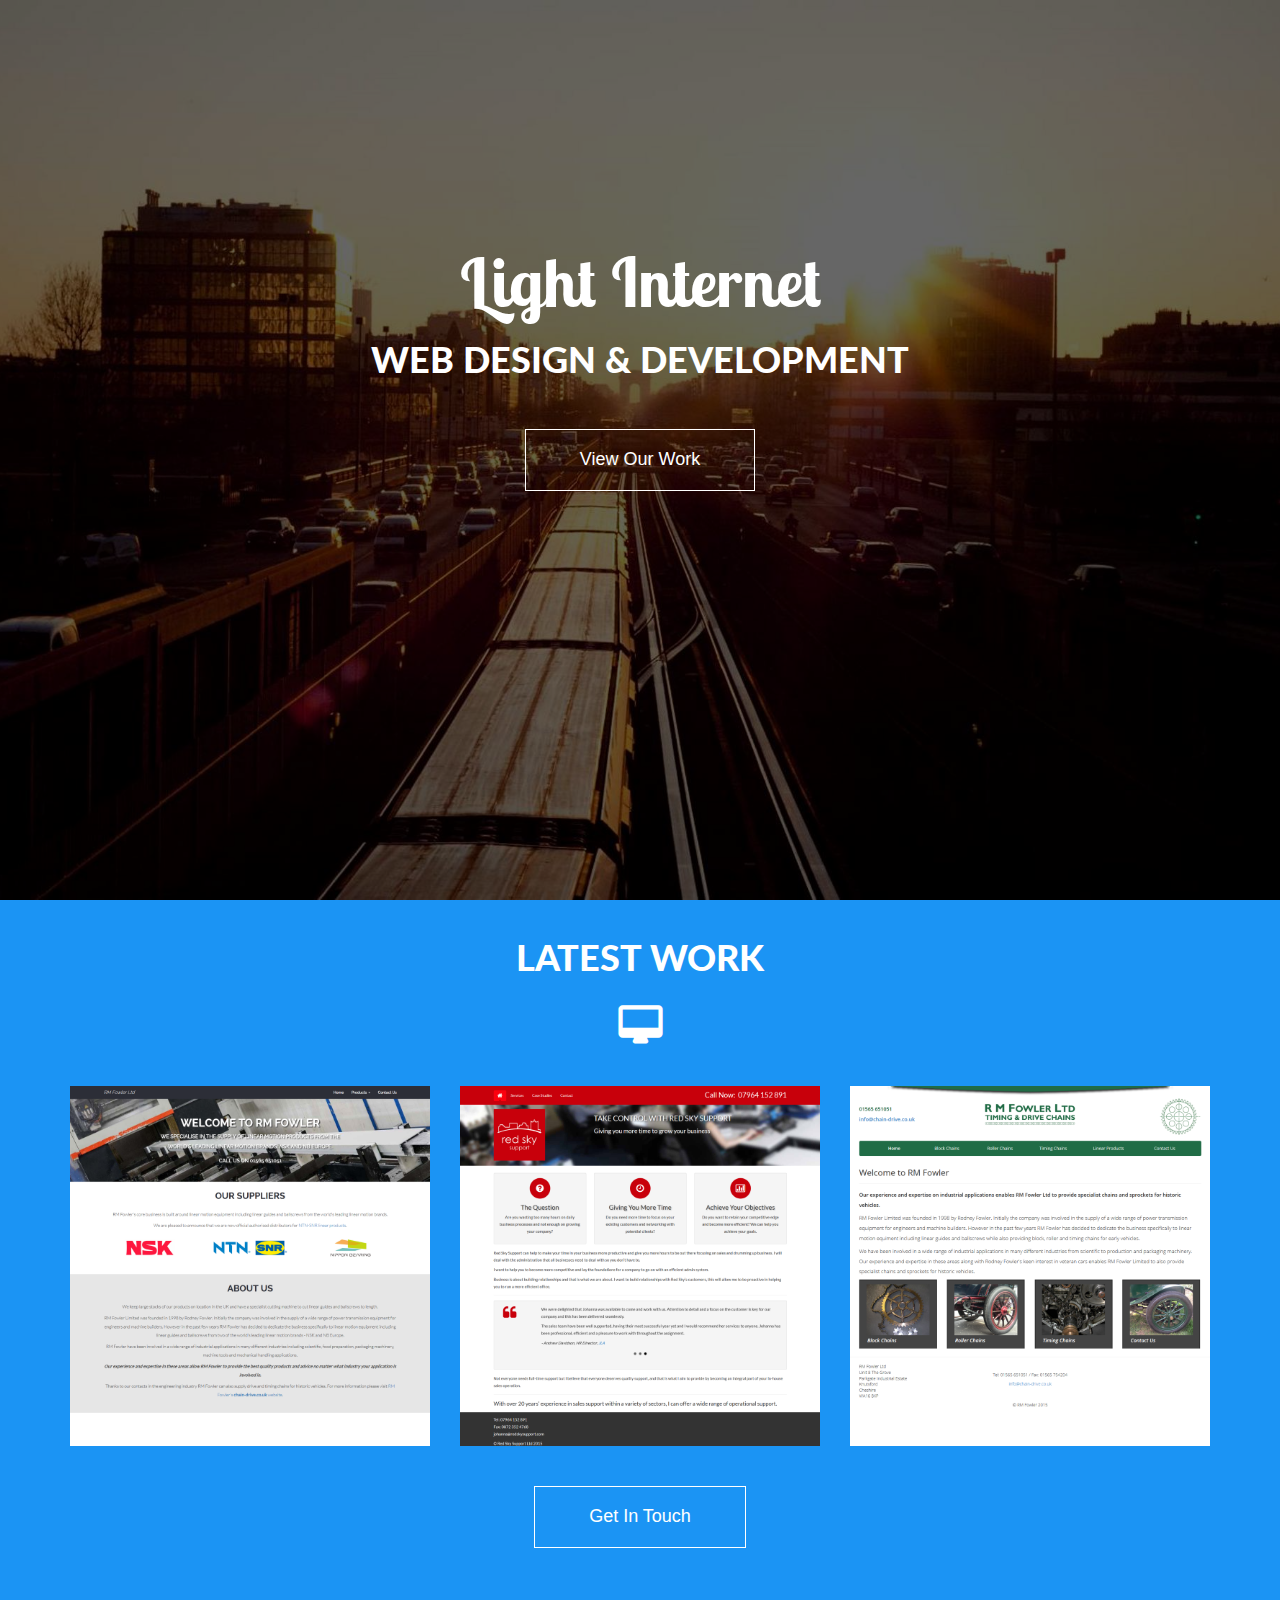
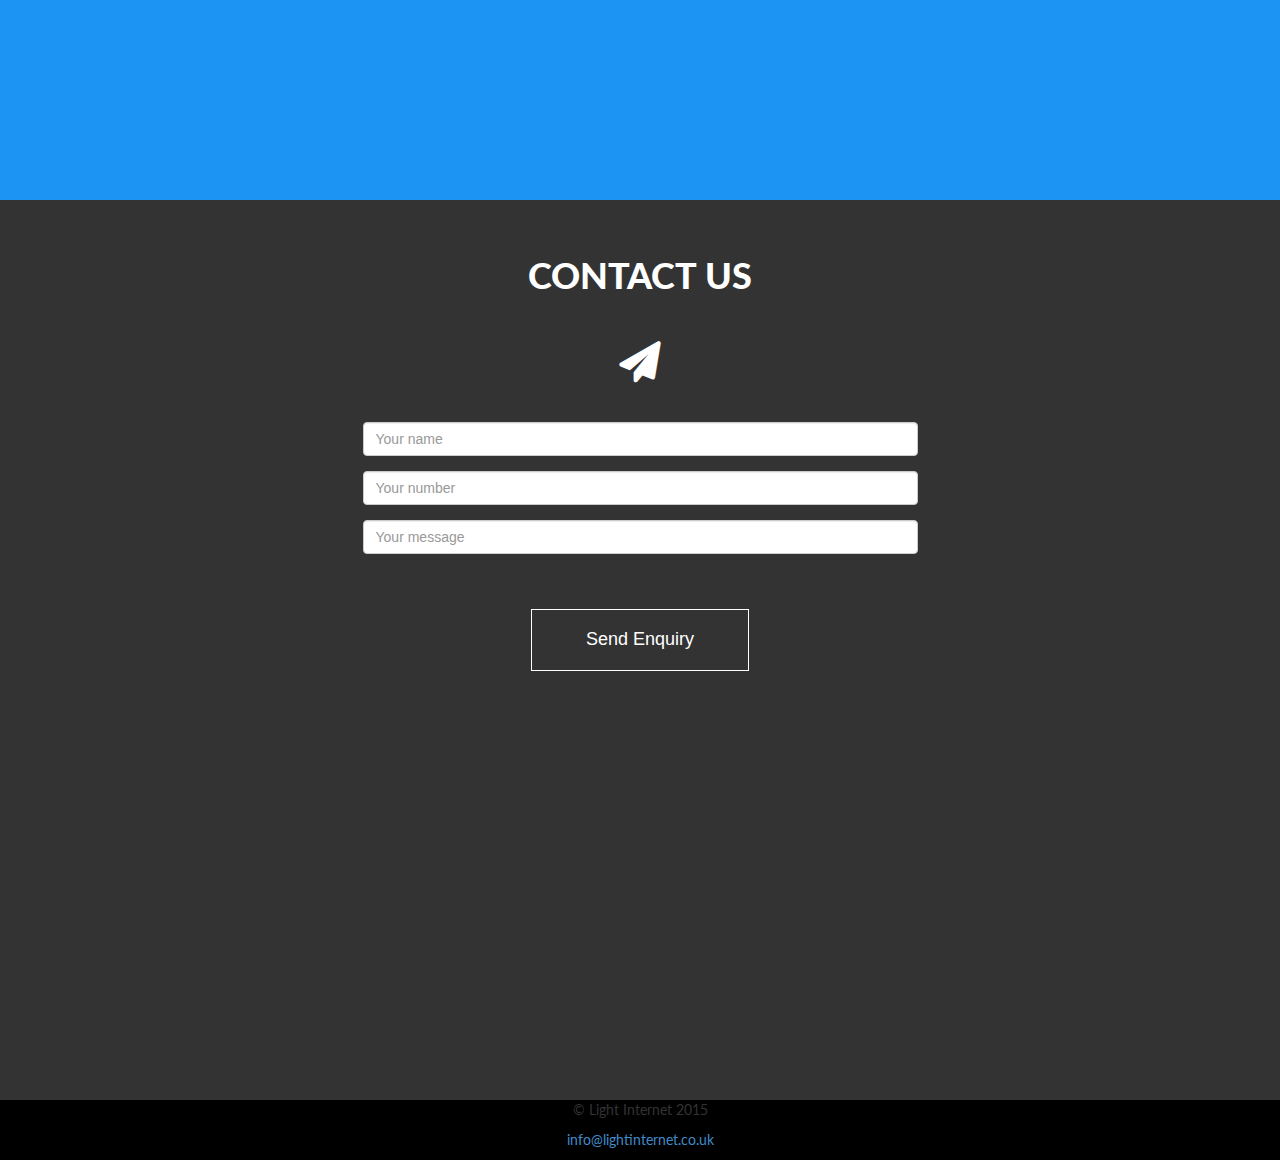
==== commit 7c655252: "layout ch" ====
--- a/index.html
+++ b/index.html
@@ -17,7 +17,7 @@
     <link href='http://fonts.googleapis.com/css?family=Lobster+Two' rel='stylesheet' type='text/css'>
     <link href='http://fonts.googleapis.com/css?family=Hind' rel='stylesheet' type='text/css'>
     <link href='http://fonts.googleapis.com/css?family=Muli' rel='stylesheet' type='text/css'>
-    <link href='http://fonts.googleapis.com/css?family=Lato' rel='stylesheet' type='text/css'>
+    <link href='http://fonts.googleapis.com/css?family=Lato:400,700,900' rel='stylesheet' type='text/css'>
     <link href='http://fonts.googleapis.com/css?family=Kreon:400,700' rel='stylesheet' type='text/css'>
     <link href='http://fonts.googleapis.com/css?family=Merriweather:400,700' rel='stylesheet' type='text/css'>
 
@@ -54,22 +54,20 @@
         <div class="container">
           <div class="row">
             <div class="col-md-12">
-              <h1>Recent Work</h1>
+            <h2>Latest Work</h2>
+            <div class="code">
+              <i class="fa fa-desktop"></i>
+            </div>
+              
               <div class="row middle">
                 <div class="col-sm-4">
                   <img src="/images/clients/rmfowler.png" alt="">
-                  <h2>RM Fowler</h2>
-                  <p>Lorem ipsum dolor sit amet, consectetur adipisicing elit. Dolorem accusantium sit sint velit similique ipsum perferendis illum adipisci repellendus, qui excepturi consequuntur, tempora quaerat? Cum molestiae ipsam ea dolorem voluptate.</p>
                 </div>
                 <div class="col-sm-4">
                   <img src="/images/clients/redskysupport.png" alt="">
-                  <h2>Red Sky Support</h2>
-                  <p>Lorem ipsum dolor sit amet, consectetur adipisicing elit. Dolorem accusantium sit sint velit similique ipsum perferendis illum adipisci repellendus, qui excepturi consequuntur, tempora quaerat? Cum molestiae ipsam ea dolorem voluptate.</p>
                 </div>
                 <div class="col-sm-4">
                   <img src="/images/clients/chaindrive.png" alt="">
-                  <h2>Chain Drive</h2>
-                  <p>Lorem ipsum dolor sit amet, consectetur adipisicing elit. Dolorem accusantium sit sint velit similique ipsum perferendis illum adipisci repellendus, qui excepturi consequuntur, tempora quaerat? Cum molestiae ipsam ea dolorem voluptate.</p>
                 </div>
               </div>
               <div class="row">
@@ -87,9 +85,30 @@
       <section id="contact">
         <div class="container">
           <div class="row">
-            <div class="col-md-12">
-              <h1>Contact Us</h1>
-              contact form
+            <div class="col-sm-6 col-sm-push-3">
+              <h2>Contact Us</h2>
+              <div class="code">
+                <i class="fa fa-paper-plane"></i>
+              </div>
+              <form id="form" data-toggle="validator" role="form" data-disable="false">
+                <div class="form-group">
+                  <input id="txtName" name="txtName" type="text" class="form-control" placeholder="Your name" data-error="Please provide your name" required />
+                  <div class="help-block with-errors"></div>
+                </div>
+                <div class="form-group">
+                  <input id="txtTel" name="txtTel" type="text" class="form-control" placeholder="Your number" data-error="Please provide a telephone number" required />
+                  <div class="help-block with-errors"></div>
+                </div>
+                <div class="form-group">
+                  <input id="txtEnquiry" name="txtEnquiry" type="text" class="form-control" placeholder="Your message" data-error="Please provide a message" required />
+                  <div class="help-block with-errors"></div>
+                </div>
+                <div class="link">
+                  <a class="btn btn-primary btn-lg" href="#">Send Enquiry</a>
+                </div>
+                <div id="contact-results"></div>
+              </form>
+
             </div>
           </div>
         </div>
--- a/css/styles.min.css
+++ b/css/styles.min.css
@@ -1,4 +1,4 @@
 /*! normalize.css v2.1.3 | MIT License | git.io/normalize */article,aside,details,figcaption,figure,footer,header,hgroup,main,nav,section,summary{display:block}audio,canvas,video{display:inline-block}audio:not([controls]){display:none;height:0}[hidden],template{display:none}html{font-family:sans-serif;-ms-text-size-adjust:100%;-webkit-text-size-adjust:100%}body{margin:0}a{background:transparent}a:focus{outline:thin dotted}a:active,a:hover{outline:0}h1{font-size:2em;margin:0.67em 0}abbr[title]{border-bottom:1px dotted}b,strong{font-weight:bold}dfn{font-style:italic}hr{-moz-box-sizing:content-box;box-sizing:content-box;height:0}mark{background:#ff0;color:#000}code,kbd,pre,samp{font-family:monospace, serif;font-size:1em}pre{white-space:pre-wrap}q{quotes:"\201C" "\201D" "\2018" "\2019"}small{font-size:80%}sub,sup{font-size:75%;line-height:0;position:relative;vertical-align:baseline}sup{top:-0.5em}sub{bottom:-0.25em}img{border:0}svg:not(:root){overflow:hidden}figure{margin:0}fieldset{border:1px solid #c0c0c0;margin:0 2px;padding:0.35em 0.625em 0.75em}legend{border:0;padding:0}button,input,select,textarea{font-family:inherit;font-size:100%;margin:0}button,input{line-height:normal}button,select{text-transform:none}button,html input[type="button"],input[type="reset"],input[type="submit"]{-webkit-appearance:button;cursor:pointer}button[disabled],html input[disabled]{cursor:default}input[type="checkbox"],input[type="radio"]{box-sizing:border-box;padding:0}input[type="search"]{-webkit-appearance:textfield;-moz-box-sizing:content-box;-webkit-box-sizing:content-box;box-sizing:content-box}input[type="search"]::-webkit-search-cancel-button,input[type="search"]::-webkit-search-decoration{-webkit-appearance:none}button::-moz-focus-inner,input::-moz-focus-inner{border:0;padding:0}textarea{overflow:auto;vertical-align:top}table{border-collapse:collapse;border-spacing:0}@media print{*{text-shadow:none !important;color:#000 !important;background:transparent !important;box-shadow:none !important}a,a:visited{text-decoration:underline}a[href]:after{content:" (" attr(href) ")"}abbr[title]:after{content:" (" attr(title) ")"}a[href^="javascript:"]:after,a[href^="#"]:after{content:""}pre,blockquote{border:1px solid #999;page-break-inside:avoid}thead{display:table-header-group}tr,img{page-break-inside:avoid}img{max-width:100% !important}p,h2,h3{orphans:3;widows:3}h2,h3{page-break-after:avoid}select{background:#fff !important}.navbar{display:none}.table td,.table th{background-color:#fff !important}.btn>.caret,.dropup>.btn>.caret{border-top-color:#000 !important}.label{border:1px solid #000}.table{border-collapse:collapse !important}.table-bordered th,.table-bordered td{border:1px solid #ddd !important}}*{-webkit-box-sizing:border-box;-moz-box-sizing:border-box;box-sizing:border-box}*:before,*:after{-webkit-box-sizing:border-box;-moz-box-sizing:border-box;box-sizing:border-box}html{font-size:62.5%;-webkit-tap-highlight-color:rgba(0,0,0,0)}body{font-family:"Helvetica Neue",Helvetica,Arial,sans-serif;font-size:14px;line-height:1.428571429;color:#333;background-color:#fff}input,button,select,textarea{font-family:inherit;font-size:inherit;line-height:inherit}a{color:#428bca;text-decoration:none}a:hover,a:focus{color:#2a6496;text-decoration:underline}a:focus{outline:thin dotted;outline:5px auto -webkit-focus-ring-color;outline-offset:-2px}img{vertical-align:middle}.img-responsive{display:block;max-width:100%;height:auto}.img-rounded{border-radius:6px}.img-thumbnail{padding:4px;line-height:1.428571429;background-color:#fff;border:1px solid #ddd;border-radius:4px;-webkit-transition:all .2s ease-in-out;transition:all .2s ease-in-out;display:inline-block;max-width:100%;height:auto}.img-circle{border-radius:50%}hr{margin-top:20px;margin-bottom:20px;border:0;border-top:1px solid #eee}.sr-only{position:absolute;width:1px;height:1px;margin:-1px;padding:0;overflow:hidden;clip:rect(0, 0, 0, 0);border:0}h1,h2,h3,h4,h5,h6,.h1,.h2,.h3,.h4,.h5,.h6{font-family:inherit;font-weight:500;line-height:1.1;color:inherit}h1 small,h2 small,h3 small,h4 small,h5 small,h6 small,.h1 small,.h2 small,.h3 small,.h4 small,.h5 small,.h6 small,h1 .small,h2 .small,h3 .small,h4 .small,h5 .small,h6 .small,.h1 .small,.h2 .small,.h3 .small,.h4 .small,.h5 .small,.h6 .small{font-weight:normal;line-height:1;color:#999}h1,.h1,h2,.h2,h3,.h3{margin-top:20px;margin-bottom:10px}h1 small,.h1 small,h2 small,.h2 small,h3 small,.h3 small,h1 .small,.h1 .small,h2 .small,.h2 .small,h3 .small,.h3 .small{font-size:65%}h4,.h4,h5,.h5,h6,.h6{margin-top:10px;margin-bottom:10px}h4 small,.h4 small,h5 small,.h5 small,h6 small,.h6 small,h4 .small,.h4 .small,h5 .small,.h5 .small,h6 .small,.h6 .small{font-size:75%}h1,.h1{font-size:36px}h2,.h2{font-size:30px}h3,.h3{font-size:24px}h4,.h4{font-size:18px}h5,.h5{font-size:14px}h6,.h6{font-size:12px}p{margin:0 0 10px}.lead{margin-bottom:20px;font-size:16px;font-weight:200;line-height:1.4}@media (min-width:768px){.lead{font-size:21px}}small,.small{font-size:85%}cite{font-style:normal}.text-left{text-align:left}.text-right{text-align:right}.text-center{text-align:center}.text-justify{text-align:justify}.text-muted{color:#999}.text-primary{color:#428bca}a.text-primary:hover{color:#3071a9}.text-success{color:#3c763d}a.text-success:hover{color:#2b542c}.text-info{color:#31708f}a.text-info:hover{color:#245269}.text-warning{color:#8a6d3b}a.text-warning:hover{color:#66512c}.text-danger{color:#a94442}a.text-danger:hover{color:#843534}.bg-primary{color:#fff;background-color:#428bca}a.bg-primary:hover{background-color:#3071a9}.bg-success{background-color:#dff0d8}a.bg-success:hover{background-color:#c1e2b3}.bg-info{background-color:#d9edf7}a.bg-info:hover{background-color:#afd9ee}.bg-warning{background-color:#fcf8e3}a.bg-warning:hover{background-color:#f7ecb5}.bg-danger{background-color:#f2dede}a.bg-danger:hover{background-color:#e4b9b9}.page-header{padding-bottom:9px;margin:40px 0 20px;border-bottom:1px solid #eee}ul,ol{margin-top:0;margin-bottom:10px}ul ul,ol ul,ul ol,ol ol{margin-bottom:0}.list-unstyled{padding-left:0;list-style:none}.list-inline{padding-left:0;list-style:none}.list-inline>li{display:inline-block;padding-left:5px;padding-right:5px}.list-inline>li:first-child{padding-left:0}dl{margin-top:0;margin-bottom:20px}dt,dd{line-height:1.428571429}dt{font-weight:bold}dd{margin-left:0}@media (min-width:768px){.dl-horizontal dt{float:left;width:160px;clear:left;text-align:right;overflow:hidden;text-overflow:ellipsis;white-space:nowrap}.dl-horizontal dd{margin-left:180px}}abbr[title],abbr[data-original-title]{cursor:help;border-bottom:1px dotted #999}.initialism{font-size:90%;text-transform:uppercase}blockquote{padding:10px 20px;margin:0 0 20px;font-size:17.5px;border-left:5px solid #eee}blockquote p:last-child,blockquote ul:last-child,blockquote ol:last-child{margin-bottom:0}blockquote footer,blockquote small,blockquote .small{display:block;font-size:80%;line-height:1.428571429;color:#999}blockquote footer:before,blockquote small:before,blockquote .small:before{content:'\2014 \00A0'}.blockquote-reverse,blockquote.pull-right{padding-right:15px;padding-left:0;border-right:5px solid #eee;border-left:0;text-align:right}.blockquote-reverse footer:before,blockquote.pull-right footer:before,.blockquote-reverse small:before,blockquote.pull-right small:before,.blockquote-reverse .small:before,blockquote.pull-right .small:before{content:''}.blockquote-reverse footer:after,blockquote.pull-right footer:after,.blockquote-reverse small:after,blockquote.pull-right small:after,.blockquote-reverse .small:after,blockquote.pull-right .small:after{content:'\00A0 \2014'}blockquote:before,blockquote:after{content:""}address{margin-bottom:20px;font-style:normal;line-height:1.428571429}code,kbd,pre,samp{font-family:Menlo,Monaco,Consolas,"Courier New",monospace}code{padding:2px 4px;font-size:90%;color:#c7254e;background-color:#f9f2f4;white-space:nowrap;border-radius:4px}kbd{padding:2px 4px;font-size:90%;color:#fff;background-color:#333;border-radius:3px;box-shadow:inset 0 -1px 0 rgba(0,0,0,0.25)}pre{display:block;padding:9.5px;margin:0 0 10px;font-size:13px;line-height:1.428571429;word-break:break-all;word-wrap:break-word;color:#333;background-color:#f5f5f5;border:1px solid #ccc;border-radius:4px}pre code{padding:0;font-size:inherit;color:inherit;white-space:pre-wrap;background-color:transparent;border-radius:0}.pre-scrollable{max-height:340px;overflow-y:scroll}.container{margin-right:auto;margin-left:auto;padding-left:15px;padding-right:15px}@media (min-width:768px){.container{width:750px}}@media (min-width:992px){.container{width:970px}}@media (min-width:1200px){.container{width:1170px}}.container-fluid{margin-right:auto;margin-left:auto;padding-left:15px;padding-right:15px}.row{margin-left:-15px;margin-right:-15px}.col-xs-1, .col-sm-1, .col-md-1, .col-lg-1, .col-xs-2, .col-sm-2, .col-md-2, .col-lg-2, .col-xs-3, .col-sm-3, .col-md-3, .col-lg-3, .col-xs-4, .col-sm-4, .col-md-4, .col-lg-4, .col-xs-5, .col-sm-5, .col-md-5, .col-lg-5, .col-xs-6, .col-sm-6, .col-md-6, .col-lg-6, .col-xs-7, .col-sm-7, .col-md-7, .col-lg-7, .col-xs-8, .col-sm-8, .col-md-8, .col-lg-8, .col-xs-9, .col-sm-9, .col-md-9, .col-lg-9, .col-xs-10, .col-sm-10, .col-md-10, .col-lg-10, .col-xs-11, .col-sm-11, .col-md-11, .col-lg-11, .col-xs-12, .col-sm-12, .col-md-12, .col-lg-12{position:relative;min-height:1px;padding-left:15px;padding-right:15px}.col-xs-1, .col-xs-2, .col-xs-3, .col-xs-4, .col-xs-5, .col-xs-6, .col-xs-7, .col-xs-8, .col-xs-9, .col-xs-10, .col-xs-11, .col-xs-12{float:left}.col-xs-12{width:100%}.col-xs-11{width:91.66666666666666%}.col-xs-10{width:83.33333333333334%}.col-xs-9{width:75%}.col-xs-8{width:66.66666666666666%}.col-xs-7{width:58.333333333333336%}.col-xs-6{width:50%}.col-xs-5{width:41.66666666666667%}.col-xs-4{width:33.33333333333333%}.col-xs-3{width:25%}.col-xs-2{width:16.666666666666664%}.col-xs-1{width:8.333333333333332%}.col-xs-pull-12{right:100%}.col-xs-pull-11{right:91.66666666666666%}.col-xs-pull-10{right:83.33333333333334%}.col-xs-pull-9{right:75%}.col-xs-pull-8{right:66.66666666666666%}.col-xs-pull-7{right:58.333333333333336%}.col-xs-pull-6{right:50%}.col-xs-pull-5{right:41.66666666666667%}.col-xs-pull-4{right:33.33333333333333%}.col-xs-pull-3{right:25%}.col-xs-pull-2{right:16.666666666666664%}.col-xs-pull-1{right:8.333333333333332%}.col-xs-pull-0{right:0}.col-xs-push-12{left:100%}.col-xs-push-11{left:91.66666666666666%}.col-xs-push-10{left:83.33333333333334%}.col-xs-push-9{left:75%}.col-xs-push-8{left:66.66666666666666%}.col-xs-push-7{left:58.333333333333336%}.col-xs-push-6{left:50%}.col-xs-push-5{left:41.66666666666667%}.col-xs-push-4{left:33.33333333333333%}.col-xs-push-3{left:25%}.col-xs-push-2{left:16.666666666666664%}.col-xs-push-1{left:8.333333333333332%}.col-xs-push-0{left:0}.col-xs-offset-12{margin-left:100%}.col-xs-offset-11{margin-left:91.66666666666666%}.col-xs-offset-10{margin-left:83.33333333333334%}.col-xs-offset-9{margin-left:75%}.col-xs-offset-8{margin-left:66.66666666666666%}.col-xs-offset-7{margin-left:58.333333333333336%}.col-xs-offset-6{margin-left:50%}.col-xs-offset-5{margin-left:41.66666666666667%}.col-xs-offset-4{margin-left:33.33333333333333%}.col-xs-offset-3{margin-left:25%}.col-xs-offset-2{margin-left:16.666666666666664%}.col-xs-offset-1{margin-left:8.333333333333332%}.col-xs-offset-0{margin-left:0}@media (min-width:768px){.col-sm-1, .col-sm-2, .col-sm-3, .col-sm-4, .col-sm-5, .col-sm-6, .col-sm-7, .col-sm-8, .col-sm-9, .col-sm-10, .col-sm-11, .col-sm-12{float:left}.col-sm-12{width:100%}.col-sm-11{width:91.66666666666666%}.col-sm-10{width:83.33333333333334%}.col-sm-9{width:75%}.col-sm-8{width:66.66666666666666%}.col-sm-7{width:58.333333333333336%}.col-sm-6{width:50%}.col-sm-5{width:41.66666666666667%}.col-sm-4{width:33.33333333333333%}.col-sm-3{width:25%}.col-sm-2{width:16.666666666666664%}.col-sm-1{width:8.333333333333332%}.col-sm-pull-12{right:100%}.col-sm-pull-11{right:91.66666666666666%}.col-sm-pull-10{right:83.33333333333334%}.col-sm-pull-9{right:75%}.col-sm-pull-8{right:66.66666666666666%}.col-sm-pull-7{right:58.333333333333336%}.col-sm-pull-6{right:50%}.col-sm-pull-5{right:41.66666666666667%}.col-sm-pull-4{right:33.33333333333333%}.col-sm-pull-3{right:25%}.col-sm-pull-2{right:16.666666666666664%}.col-sm-pull-1{right:8.333333333333332%}.col-sm-pull-0{right:0}.col-sm-push-12{left:100%}.col-sm-push-11{left:91.66666666666666%}.col-sm-push-10{left:83.33333333333334%}.col-sm-push-9{left:75%}.col-sm-push-8{left:66.66666666666666%}.col-sm-push-7{left:58.333333333333336%}.col-sm-push-6{left:50%}.col-sm-push-5{left:41.66666666666667%}.col-sm-push-4{left:33.33333333333333%}.col-sm-push-3{left:25%}.col-sm-push-2{left:16.666666666666664%}.col-sm-push-1{left:8.333333333333332%}.col-sm-push-0{left:0}.col-sm-offset-12{margin-left:100%}.col-sm-offset-11{margin-left:91.66666666666666%}.col-sm-offset-10{margin-left:83.33333333333334%}.col-sm-offset-9{margin-left:75%}.col-sm-offset-8{margin-left:66.66666666666666%}.col-sm-offset-7{margin-left:58.333333333333336%}.col-sm-offset-6{margin-left:50%}.col-sm-offset-5{margin-left:41.66666666666667%}.col-sm-offset-4{margin-left:33.33333333333333%}.col-sm-offset-3{margin-left:25%}.col-sm-offset-2{margin-left:16.666666666666664%}.col-sm-offset-1{margin-left:8.333333333333332%}.col-sm-offset-0{margin-left:0}}@media (min-width:992px){.col-md-1, .col-md-2, .col-md-3, .col-md-4, .col-md-5, .col-md-6, .col-md-7, .col-md-8, .col-md-9, .col-md-10, .col-md-11, .col-md-12{float:left}.col-md-12{width:100%}.col-md-11{width:91.66666666666666%}.col-md-10{width:83.33333333333334%}.col-md-9{width:75%}.col-md-8{width:66.66666666666666%}.col-md-7{width:58.333333333333336%}.col-md-6{width:50%}.col-md-5{width:41.66666666666667%}.col-md-4{width:33.33333333333333%}.col-md-3{width:25%}.col-md-2{width:16.666666666666664%}.col-md-1{width:8.333333333333332%}.col-md-pull-12{right:100%}.col-md-pull-11{right:91.66666666666666%}.col-md-pull-10{right:83.33333333333334%}.col-md-pull-9{right:75%}.col-md-pull-8{right:66.66666666666666%}.col-md-pull-7{right:58.333333333333336%}.col-md-pull-6{right:50%}.col-md-pull-5{right:41.66666666666667%}.col-md-pull-4{right:33.33333333333333%}.col-md-pull-3{right:25%}.col-md-pull-2{right:16.666666666666664%}.col-md-pull-1{right:8.333333333333332%}.col-md-pull-0{right:0}.col-md-push-12{left:100%}.col-md-push-11{left:91.66666666666666%}.col-md-push-10{left:83.33333333333334%}.col-md-push-9{left:75%}.col-md-push-8{left:66.66666666666666%}.col-md-push-7{left:58.333333333333336%}.col-md-push-6{left:50%}.col-md-push-5{left:41.66666666666667%}.col-md-push-4{left:33.33333333333333%}.col-md-push-3{left:25%}.col-md-push-2{left:16.666666666666664%}.col-md-push-1{left:8.333333333333332%}.col-md-push-0{left:0}.col-md-offset-12{margin-left:100%}.col-md-offset-11{margin-left:91.66666666666666%}.col-md-offset-10{margin-left:83.33333333333334%}.col-md-offset-9{margin-left:75%}.col-md-offset-8{margin-left:66.66666666666666%}.col-md-offset-7{margin-left:58.333333333333336%}.col-md-offset-6{margin-left:50%}.col-md-offset-5{margin-left:41.66666666666667%}.col-md-offset-4{margin-left:33.33333333333333%}.col-md-offset-3{margin-left:25%}.col-md-offset-2{margin-left:16.666666666666664%}.col-md-offset-1{margin-left:8.333333333333332%}.col-md-offset-0{margin-left:0}}@media (min-width:1200px){.col-lg-1, .col-lg-2, .col-lg-3, .col-lg-4, .col-lg-5, .col-lg-6, .col-lg-7, .col-lg-8, .col-lg-9, .col-lg-10, .col-lg-11, .col-lg-12{float:left}.col-lg-12{width:100%}.col-lg-11{width:91.66666666666666%}.col-lg-10{width:83.33333333333334%}.col-lg-9{width:75%}.col-lg-8{width:66.66666666666666%}.col-lg-7{width:58.333333333333336%}.col-lg-6{width:50%}.col-lg-5{width:41.66666666666667%}.col-lg-4{width:33.33333333333333%}.col-lg-3{width:25%}.col-lg-2{width:16.666666666666664%}.col-lg-1{width:8.333333333333332%}.col-lg-pull-12{right:100%}.col-lg-pull-11{right:91.66666666666666%}.col-lg-pull-10{right:83.33333333333334%}.col-lg-pull-9{right:75%}.col-lg-pull-8{right:66.66666666666666%}.col-lg-pull-7{right:58.333333333333336%}.col-lg-pull-6{right:50%}.col-lg-pull-5{right:41.66666666666667%}.col-lg-pull-4{right:33.33333333333333%}.col-lg-pull-3{right:25%}.col-lg-pull-2{right:16.666666666666664%}.col-lg-pull-1{right:8.333333333333332%}.col-lg-pull-0{right:0}.col-lg-push-12{left:100%}.col-lg-push-11{left:91.66666666666666%}.col-lg-push-10{left:83.33333333333334%}.col-lg-push-9{left:75%}.col-lg-push-8{left:66.66666666666666%}.col-lg-push-7{left:58.333333333333336%}.col-lg-push-6{left:50%}.col-lg-push-5{left:41.66666666666667%}.col-lg-push-4{left:33.33333333333333%}.col-lg-push-3{left:25%}.col-lg-push-2{left:16.666666666666664%}.col-lg-push-1{left:8.333333333333332%}.col-lg-push-0{left:0}.col-lg-offset-12{margin-left:100%}.col-lg-offset-11{margin-left:91.66666666666666%}.col-lg-offset-10{margin-left:83.33333333333334%}.col-lg-offset-9{margin-left:75%}.col-lg-offset-8{margin-left:66.66666666666666%}.col-lg-offset-7{margin-left:58.333333333333336%}.col-lg-offset-6{margin-left:50%}.col-lg-offset-5{margin-left:41.66666666666667%}.col-lg-offset-4{margin-left:33.33333333333333%}.col-lg-offset-3{margin-left:25%}.col-lg-offset-2{margin-left:16.666666666666664%}.col-lg-offset-1{margin-left:8.333333333333332%}.col-lg-offset-0{margin-left:0}}table{max-width:100%;background-color:transparent}th{text-align:left}.table{width:100%;margin-bottom:20px}.table>thead>tr>th,.table>tbody>tr>th,.table>tfoot>tr>th,.table>thead>tr>td,.table>tbody>tr>td,.table>tfoot>tr>td{padding:8px;line-height:1.428571429;vertical-align:top;border-top:1px solid #ddd}.table>thead>tr>th{vertical-align:bottom;border-bottom:2px solid #ddd}.table>caption+thead>tr:first-child>th,.table>colgroup+thead>tr:first-child>th,.table>thead:first-child>tr:first-child>th,.table>caption+thead>tr:first-child>td,.table>colgroup+thead>tr:first-child>td,.table>thead:first-child>tr:first-child>td{border-top:0}.table>tbody+tbody{border-top:2px solid #ddd}.table .table{background-color:#fff}.table-condensed>thead>tr>th,.table-condensed>tbody>tr>th,.table-condensed>tfoot>tr>th,.table-condensed>thead>tr>td,.table-condensed>tbody>tr>td,.table-condensed>tfoot>tr>td{padding:5px}.table-bordered{border:1px solid #ddd}.table-bordered>thead>tr>th,.table-bordered>tbody>tr>th,.table-bordered>tfoot>tr>th,.table-bordered>thead>tr>td,.table-bordered>tbody>tr>td,.table-bordered>tfoot>tr>td{border:1px solid #ddd}.table-bordered>thead>tr>th,.table-bordered>thead>tr>td{border-bottom-width:2px}.table-striped>tbody>tr:nth-child(odd)>td,.table-striped>tbody>tr:nth-child(odd)>th{background-color:#f9f9f9}.table-hover>tbody>tr:hover>td,.table-hover>tbody>tr:hover>th{background-color:#f5f5f5}table col[class*="col-"]{position:static;float:none;display:table-column}table td[class*="col-"],table th[class*="col-"]{position:static;float:none;display:table-cell}.table>thead>tr>td.active,.table>tbody>tr>td.active,.table>tfoot>tr>td.active,.table>thead>tr>th.active,.table>tbody>tr>th.active,.table>tfoot>tr>th.active,.table>thead>tr.active>td,.table>tbody>tr.active>td,.table>tfoot>tr.active>td,.table>thead>tr.active>th,.table>tbody>tr.active>th,.table>tfoot>tr.active>th{background-color:#f5f5f5}.table-hover>tbody>tr>td.active:hover,.table-hover>tbody>tr>th.active:hover,.table-hover>tbody>tr.active:hover>td,.table-hover>tbody>tr.active:hover>th{background-color:#e8e8e8}.table>thead>tr>td.success,.table>tbody>tr>td.success,.table>tfoot>tr>td.success,.table>thead>tr>th.success,.table>tbody>tr>th.success,.table>tfoot>tr>th.success,.table>thead>tr.success>td,.table>tbody>tr.success>td,.table>tfoot>tr.success>td,.table>thead>tr.success>th,.table>tbody>tr.success>th,.table>tfoot>tr.success>th{background-color:#dff0d8}.table-hover>tbody>tr>td.success:hover,.table-hover>tbody>tr>th.success:hover,.table-hover>tbody>tr.success:hover>td,.table-hover>tbody>tr.success:hover>th{background-color:#d0e9c6}.table>thead>tr>td.info,.table>tbody>tr>td.info,.table>tfoot>tr>td.info,.table>thead>tr>th.info,.table>tbody>tr>th.info,.table>tfoot>tr>th.info,.table>thead>tr.info>td,.table>tbody>tr.info>td,.table>tfoot>tr.info>td,.table>thead>tr.info>th,.table>tbody>tr.info>th,.table>tfoot>tr.info>th{background-color:#d9edf7}.table-hover>tbody>tr>td.info:hover,.table-hover>tbody>tr>th.info:hover,.table-hover>tbody>tr.info:hover>td,.table-hover>tbody>tr.info:hover>th{background-color:#c4e3f3}.table>thead>tr>td.warning,.table>tbody>tr>td.warning,.table>tfoot>tr>td.warning,.table>thead>tr>th.warning,.table>tbody>tr>th.warning,.table>tfoot>tr>th.warning,.table>thead>tr.warning>td,.table>tbody>tr.warning>td,.table>tfoot>tr.warning>td,.table>thead>tr.warning>th,.table>tbody>tr.warning>th,.table>tfoot>tr.warning>th{background-color:#fcf8e3}.table-hover>tbody>tr>td.warning:hover,.table-hover>tbody>tr>th.warning:hover,.table-hover>tbody>tr.warning:hover>td,.table-hover>tbody>tr.warning:hover>th{background-color:#faf2cc}.table>thead>tr>td.danger,.table>tbody>tr>td.danger,.table>tfoot>tr>td.danger,.table>thead>tr>th.danger,.table>tbody>tr>th.danger,.table>tfoot>tr>th.danger,.table>thead>tr.danger>td,.table>tbody>tr.danger>td,.table>tfoot>tr.danger>td,.table>thead>tr.danger>th,.table>tbody>tr.danger>th,.table>tfoot>tr.danger>th{background-color:#f2dede}.table-hover>tbody>tr>td.danger:hover,.table-hover>tbody>tr>th.danger:hover,.table-hover>tbody>tr.danger:hover>td,.table-hover>tbody>tr.danger:hover>th{background-color:#ebcccc}@media (max-width:767px){.table-responsive{width:100%;margin-bottom:15px;overflow-y:hidden;overflow-x:scroll;-ms-overflow-style:-ms-autohiding-scrollbar;border:1px solid #ddd;-webkit-overflow-scrolling:touch}.table-responsive>.table{margin-bottom:0}.table-responsive>.table>thead>tr>th,.table-responsive>.table>tbody>tr>th,.table-responsive>.table>tfoot>tr>th,.table-responsive>.table>thead>tr>td,.table-responsive>.table>tbody>tr>td,.table-responsive>.table>tfoot>tr>td{white-space:nowrap}.table-responsive>.table-bordered{border:0}.table-responsive>.table-bordered>thead>tr>th:first-child,.table-responsive>.table-bordered>tbody>tr>th:first-child,.table-responsive>.table-bordered>tfoot>tr>th:first-child,.table-responsive>.table-bordered>thead>tr>td:first-child,.table-responsive>.table-bordered>tbody>tr>td:first-child,.table-responsive>.table-bordered>tfoot>tr>td:first-child{border-left:0}.table-responsive>.table-bordered>thead>tr>th:last-child,.table-responsive>.table-bordered>tbody>tr>th:last-child,.table-responsive>.table-bordered>tfoot>tr>th:last-child,.table-responsive>.table-bordered>thead>tr>td:last-child,.table-responsive>.table-bordered>tbody>tr>td:last-child,.table-responsive>.table-bordered>tfoot>tr>td:last-child{border-right:0}.table-responsive>.table-bordered>tbody>tr:last-child>th,.table-responsive>.table-bordered>tfoot>tr:last-child>th,.table-responsive>.table-bordered>tbody>tr:last-child>td,.table-responsive>.table-bordered>tfoot>tr:last-child>td{border-bottom:0}}fieldset{padding:0;margin:0;border:0}legend{display:block;width:100%;padding:0;margin-bottom:20px;font-size:21px;line-height:inherit;color:#333;border:0;border-bottom:1px solid #e5e5e5}label{display:inline-block;margin-bottom:5px;font-weight:bold}input[type="search"]{-webkit-box-sizing:border-box;-moz-box-sizing:border-box;box-sizing:border-box}input[type="radio"],input[type="checkbox"]{margin:4px 0 0;margin-top:1px \9;line-height:normal}input[type="file"]{display:block}input[type="range"]{display:block;width:100%}select[multiple],select[size]{height:auto}select optgroup{font-size:inherit;font-style:inherit;font-family:inherit}input[type="file"]:focus,input[type="radio"]:focus,input[type="checkbox"]:focus{outline:thin dotted;outline:5px auto -webkit-focus-ring-color;outline-offset:-2px}input[type="number"]::-webkit-outer-spin-button,input[type="number"]::-webkit-inner-spin-button{height:auto}output{display:block;padding-top:7px;font-size:14px;line-height:1.428571429;color:#555}.form-control{display:block;width:100%;height:34px;padding:6px 12px;font-size:14px;line-height:1.428571429;color:#555;background-color:#fff;background-image:none;border:1px solid #ccc;border-radius:4px;-webkit-box-shadow:inset 0 1px 1px rgba(0,0,0,0.075);box-shadow:inset 0 1px 1px rgba(0,0,0,0.075);-webkit-transition:border-color ease-in-out .15s, box-shadow ease-in-out .15s;transition:border-color ease-in-out .15s, box-shadow ease-in-out .15s}.form-control:focus{border-color:#66afe9;outline:0;-webkit-box-shadow:inset 0 1px 1px rgba(0,0,0,.075), 0 0 8px rgba(102, 175, 233, 0.6);box-shadow:inset 0 1px 1px rgba(0,0,0,.075), 0 0 8px rgba(102, 175, 233, 0.6)}.form-control:-moz-placeholder{color:#999}.form-control::-moz-placeholder{color:#999;opacity:1}.form-control:-ms-input-placeholder{color:#999}.form-control::-webkit-input-placeholder{color:#999}.form-control[disabled],.form-control[readonly],fieldset[disabled] .form-control{cursor:not-allowed;background-color:#eee;opacity:1}textarea.form-control{height:auto}input[type="date"]{line-height:34px}.form-group{margin-bottom:15px}.radio,.checkbox{display:block;min-height:20px;margin-top:10px;margin-bottom:10px;padding-left:20px}.radio label,.checkbox label{display:inline;font-weight:normal;cursor:pointer}.radio input[type="radio"],.radio-inline input[type="radio"],.checkbox input[type="checkbox"],.checkbox-inline input[type="checkbox"]{float:left;margin-left:-20px}.radio+.radio,.checkbox+.checkbox{margin-top:-5px}.radio-inline,.checkbox-inline{display:inline-block;padding-left:20px;margin-bottom:0;vertical-align:middle;font-weight:normal;cursor:pointer}.radio-inline+.radio-inline,.checkbox-inline+.checkbox-inline{margin-top:0;margin-left:10px}input[type="radio"][disabled],input[type="checkbox"][disabled],.radio[disabled],.radio-inline[disabled],.checkbox[disabled],.checkbox-inline[disabled],fieldset[disabled] input[type="radio"],fieldset[disabled] input[type="checkbox"],fieldset[disabled] .radio,fieldset[disabled] .radio-inline,fieldset[disabled] .checkbox,fieldset[disabled] .checkbox-inline{cursor:not-allowed}.input-sm{height:30px;padding:5px 10px;font-size:12px;line-height:1.5;border-radius:3px}select.input-sm{height:30px;line-height:30px}textarea.input-sm{height:auto}.input-lg{height:46px;padding:10px 16px;font-size:18px;line-height:1.33;border-radius:6px}select.input-lg{height:46px;line-height:46px}textarea.input-lg{height:auto}.has-feedback{position:relative}.has-feedback .form-control{padding-right:42.5px}.has-feedback .form-control-feedback{position:absolute;top:25px;right:0;display:block;width:34px;height:34px;line-height:34px;text-align:center}.has-success .help-block,.has-success .control-label,.has-success .radio,.has-success .checkbox,.has-success .radio-inline,.has-success .checkbox-inline{color:#3c763d}.has-success .form-control{border-color:#3c763d;-webkit-box-shadow:inset 0 1px 1px rgba(0,0,0,0.075);box-shadow:inset 0 1px 1px rgba(0,0,0,0.075)}.has-success .form-control:focus{border-color:#2b542c;-webkit-box-shadow:inset 0 1px 1px rgba(0,0,0,0.075),0 0 6px #67b168;box-shadow:inset 0 1px 1px rgba(0,0,0,0.075),0 0 6px #67b168}.has-success .input-group-addon{color:#3c763d;border-color:#3c763d;background-color:#dff0d8}.has-success .form-control-feedback{color:#3c763d}.has-warning .help-block,.has-warning .control-label,.has-warning .radio,.has-warning .checkbox,.has-warning .radio-inline,.has-warning .checkbox-inline{color:#8a6d3b}.has-warning .form-control{border-color:#8a6d3b;-webkit-box-shadow:inset 0 1px 1px rgba(0,0,0,0.075);box-shadow:inset 0 1px 1px rgba(0,0,0,0.075)}.has-warning .form-control:focus{border-color:#66512c;-webkit-box-shadow:inset 0 1px 1px rgba(0,0,0,0.075),0 0 6px #c0a16b;box-shadow:inset 0 1px 1px rgba(0,0,0,0.075),0 0 6px #c0a16b}.has-warning .input-group-addon{color:#8a6d3b;border-color:#8a6d3b;background-color:#fcf8e3}.has-warning .form-control-feedback{color:#8a6d3b}.has-error .help-block,.has-error .control-label,.has-error .radio,.has-error .checkbox,.has-error .radio-inline,.has-error .checkbox-inline{color:#a94442}.has-error .form-control{border-color:#a94442;-webkit-box-shadow:inset 0 1px 1px rgba(0,0,0,0.075);box-shadow:inset 0 1px 1px rgba(0,0,0,0.075)}.has-error .form-control:focus{border-color:#843534;-webkit-box-shadow:inset 0 1px 1px rgba(0,0,0,0.075),0 0 6px #ce8483;box-shadow:inset 0 1px 1px rgba(0,0,0,0.075),0 0 6px #ce8483}.has-error .input-group-addon{color:#a94442;border-color:#a94442;background-color:#f2dede}.has-error .form-control-feedback{color:#a94442}.form-control-static{margin-bottom:0}.help-block{display:block;margin-top:5px;margin-bottom:10px;color:#737373}@media (min-width:768px){.form-inline .form-group{display:inline-block;margin-bottom:0;vertical-align:middle}.form-inline .form-control{display:inline-block;width:auto;vertical-align:middle}.form-inline .control-label{margin-bottom:0;vertical-align:middle}.form-inline .radio,.form-inline .checkbox{display:inline-block;margin-top:0;margin-bottom:0;padding-left:0;vertical-align:middle}.form-inline .radio input[type="radio"],.form-inline .checkbox input[type="checkbox"]{float:none;margin-left:0}.form-inline .has-feedback .form-control-feedback{top:0}}.form-horizontal .control-label,.form-horizontal .radio,.form-horizontal .checkbox,.form-horizontal .radio-inline,.form-horizontal .checkbox-inline{margin-top:0;margin-bottom:0;padding-top:7px}.form-horizontal .radio,.form-horizontal .checkbox{min-height:27px}.form-horizontal .form-group{margin-left:-15px;margin-right:-15px}.form-horizontal .form-control-static{padding-top:7px}@media (min-width:768px){.form-horizontal .control-label{text-align:right}}.form-horizontal .has-feedback .form-control-feedback{top:0;right:15px}.btn{display:inline-block;margin-bottom:0;font-weight:normal;text-align:center;vertical-align:middle;cursor:pointer;background-image:none;border:1px solid transparent;white-space:nowrap;padding:6px 12px;font-size:14px;line-height:1.428571429;border-radius:4px;-webkit-user-select:none;-moz-user-select:none;-ms-user-select:none;-o-user-select:none;user-select:none}.btn:focus{outline:thin dotted;outline:5px auto -webkit-focus-ring-color;outline-offset:-2px}.btn:hover,.btn:focus{color:#333;text-decoration:none}.btn:active,.btn.active{outline:0;background-image:none;-webkit-box-shadow:inset 0 3px 5px rgba(0,0,0,0.125);box-shadow:inset 0 3px 5px rgba(0,0,0,0.125)}.btn.disabled,.btn[disabled],fieldset[disabled] .btn{cursor:not-allowed;pointer-events:none;opacity:.65;filter:alpha(opacity=65);-webkit-box-shadow:none;box-shadow:none;opacity:1}.btn-default{color:#333;background-color:#fff;border-color:#ccc}.btn-default:hover,.btn-default:focus,.btn-default:active,.btn-default.active,.open .dropdown-toggle.btn-default{color:#333;background-color:#ebebeb;border-color:#adadad}.btn-default:active,.btn-default.active,.open .dropdown-toggle.btn-default{background-image:none}.btn-default.disabled,.btn-default[disabled],fieldset[disabled] .btn-default,.btn-default.disabled:hover,.btn-default[disabled]:hover,fieldset[disabled] .btn-default:hover,.btn-default.disabled:focus,.btn-default[disabled]:focus,fieldset[disabled] .btn-default:focus,.btn-default.disabled:active,.btn-default[disabled]:active,fieldset[disabled] .btn-default:active,.btn-default.disabled.active,.btn-default[disabled].active,fieldset[disabled] .btn-default.active{background-color:#fff;border-color:#ccc}.btn-default .badge{color:#fff;background-color:#333}.btn-primary{color:#fff;background-color:#428bca;border-color:#357ebd}.btn-primary:hover,.btn-primary:focus,.btn-primary:active,.btn-primary.active,.open .dropdown-toggle.btn-primary{color:#fff;background-color:#3276b1;border-color:#285e8e}.btn-primary:active,.btn-primary.active,.open .dropdown-toggle.btn-primary{background-image:none}.btn-primary.disabled,.btn-primary[disabled],fieldset[disabled] .btn-primary,.btn-primary.disabled:hover,.btn-primary[disabled]:hover,fieldset[disabled] .btn-primary:hover,.btn-primary.disabled:focus,.btn-primary[disabled]:focus,fieldset[disabled] .btn-primary:focus,.btn-primary.disabled:active,.btn-primary[disabled]:active,fieldset[disabled] .btn-primary:active,.btn-primary.disabled.active,.btn-primary[disabled].active,fieldset[disabled] .btn-primary.active{background-color:#428bca;border-color:#357ebd}.btn-primary .badge{color:#428bca;background-color:#fff}.btn-success{color:#fff;background-color:#5cb85c;border-color:#4cae4c}.btn-success:hover,.btn-success:focus,.btn-success:active,.btn-success.active,.open .dropdown-toggle.btn-success{color:#fff;background-color:#47a447;border-color:#398439}.btn-success:active,.btn-success.active,.open .dropdown-toggle.btn-success{background-image:none}.btn-success.disabled,.btn-success[disabled],fieldset[disabled] .btn-success,.btn-success.disabled:hover,.btn-success[disabled]:hover,fieldset[disabled] .btn-success:hover,.btn-success.disabled:focus,.btn-success[disabled]:focus,fieldset[disabled] .btn-success:focus,.btn-success.disabled:active,.btn-success[disabled]:active,fieldset[disabled] .btn-success:active,.btn-success.disabled.active,.btn-success[disabled].active,fieldset[disabled] .btn-success.active{background-color:#5cb85c;border-color:#4cae4c}.btn-success .badge{color:#5cb85c;background-color:#fff}.btn-info{color:#fff;background-color:#5bc0de;border-color:#46b8da}.btn-info:hover,.btn-info:focus,.btn-info:active,.btn-info.active,.open .dropdown-toggle.btn-info{color:#fff;background-color:#39b3d7;border-color:#269abc}.btn-info:active,.btn-info.active,.open .dropdown-toggle.btn-info{background-image:none}.btn-info.disabled,.btn-info[disabled],fieldset[disabled] .btn-info,.btn-info.disabled:hover,.btn-info[disabled]:hover,fieldset[disabled] .btn-info:hover,.btn-info.disabled:focus,.btn-info[disabled]:focus,fieldset[disabled] .btn-info:focus,.btn-info.disabled:active,.btn-info[disabled]:active,fieldset[disabled] .btn-info:active,.btn-info.disabled.active,.btn-info[disabled].active,fieldset[disabled] .btn-info.active{background-color:#5bc0de;border-color:#46b8da}.btn-info .badge{color:#5bc0de;background-color:#fff}.btn-warning{color:#fff;background-color:#f0ad4e;border-color:#eea236}.btn-warning:hover,.btn-warning:focus,.btn-warning:active,.btn-warning.active,.open .dropdown-toggle.btn-warning{color:#fff;background-color:#ed9c28;border-color:#d58512}.btn-warning:active,.btn-warning.active,.open .dropdown-toggle.btn-warning{background-image:none}.btn-warning.disabled,.btn-warning[disabled],fieldset[disabled] .btn-warning,.btn-warning.disabled:hover,.btn-warning[disabled]:hover,fieldset[disabled] .btn-warning:hover,.btn-warning.disabled:focus,.btn-warning[disabled]:focus,fieldset[disabled] .btn-warning:focus,.btn-warning.disabled:active,.btn-warning[disabled]:active,fieldset[disabled] .btn-warning:active,.btn-warning.disabled.active,.btn-warning[disabled].active,fieldset[disabled] .btn-warning.active{background-color:#f0ad4e;border-color:#eea236}.btn-warning .badge{color:#f0ad4e;background-color:#fff}.btn-danger{color:#fff;background-color:#d9534f;border-color:#d43f3a}.btn-danger:hover,.btn-danger:focus,.btn-danger:active,.btn-danger.active,.open .dropdown-toggle.btn-danger{color:#fff;background-color:#d2322d;border-color:#ac2925}.btn-danger:active,.btn-danger.active,.open .dropdown-toggle.btn-danger{background-image:none}.btn-danger.disabled,.btn-danger[disabled],fieldset[disabled] .btn-danger,.btn-danger.disabled:hover,.btn-danger[disabled]:hover,fieldset[disabled] .btn-danger:hover,.btn-danger.disabled:focus,.btn-danger[disabled]:focus,fieldset[disabled] .btn-danger:focus,.btn-danger.disabled:active,.btn-danger[disabled]:active,fieldset[disabled] .btn-danger:active,.btn-danger.disabled.active,.btn-danger[disabled].active,fieldset[disabled] .btn-danger.active{background-color:#d9534f;border-color:#d43f3a}.btn-danger .badge{color:#d9534f;background-color:#fff}.btn-link{color:#428bca;font-weight:normal;cursor:pointer;border-radius:0}.btn-link,.btn-link:active,.btn-link[disabled],fieldset[disabled] .btn-link{background-color:transparent;-webkit-box-shadow:none;box-shadow:none}.btn-link,.btn-link:hover,.btn-link:focus,.btn-link:active{border-color:transparent}.btn-link:hover,.btn-link:focus{color:#2a6496;text-decoration:underline;background-color:transparent}.btn-link[disabled]:hover,fieldset[disabled] .btn-link:hover,.btn-link[disabled]:focus,fieldset[disabled] .btn-link:focus{color:#999;text-decoration:none}.btn-lg{padding:10px 16px;font-size:18px;line-height:1.33;border-radius:6px}.btn-sm{padding:5px 10px;font-size:12px;line-height:1.5;border-radius:3px}.btn-xs{padding:1px 5px;font-size:12px;line-height:1.5;border-radius:3px}.btn-block{display:block;width:100%;padding-left:0;padding-right:0}.btn-block+.btn-block{margin-top:5px}input[type="submit"].btn-block,input[type="reset"].btn-block,input[type="button"].btn-block{width:100%}.fade{opacity:0;-webkit-transition:opacity .15s linear;transition:opacity .15s linear}.fade.in{opacity:1}.collapse{display:none}.collapse.in{display:block}.collapsing{position:relative;height:0;overflow:hidden;-webkit-transition:height .35s ease;transition:height .35s ease}@font-face{font-family:'Glyphicons Halflings';src:url('../fonts/glyphicons-halflings-regular.eot');src:url('../fonts/glyphicons-halflings-regular.eot?#iefix') format('embedded-opentype'),url('../fonts/glyphicons-halflings-regular.woff') format('woff'),url('../fonts/glyphicons-halflings-regular.ttf') format('truetype'),url('../fonts/glyphicons-halflings-regular.svg#glyphicons_halflingsregular') format('svg')}.glyphicon{position:relative;top:1px;display:inline-block;font-family:'Glyphicons Halflings';font-style:normal;font-weight:normal;line-height:1;-webkit-font-smoothing:antialiased;-moz-osx-font-smoothing:grayscale}.glyphicon-asterisk:before{content:"\2a"}.glyphicon-plus:before{content:"\2b"}.glyphicon-euro:before{content:"\20ac"}.glyphicon-minus:before{content:"\2212"}.glyphicon-cloud:before{content:"\2601"}.glyphicon-envelope:before{content:"\2709"}.glyphicon-pencil:before{content:"\270f"}.glyphicon-glass:before{content:"\e001"}.glyphicon-music:before{content:"\e002"}.glyphicon-search:before{content:"\e003"}.glyphicon-heart:before{content:"\e005"}.glyphicon-star:before{content:"\e006"}.glyphicon-star-empty:before{content:"\e007"}.glyphicon-user:before{content:"\e008"}.glyphicon-film:before{content:"\e009"}.glyphicon-th-large:before{content:"\e010"}.glyphicon-th:before{content:"\e011"}.glyphicon-th-list:before{content:"\e012"}.glyphicon-ok:before{content:"\e013"}.glyphicon-remove:before{content:"\e014"}.glyphicon-zoom-in:before{content:"\e015"}.glyphicon-zoom-out:before{content:"\e016"}.glyphicon-off:before{content:"\e017"}.glyphicon-signal:before{content:"\e018"}.glyphicon-cog:before{content:"\e019"}.glyphicon-trash:before{content:"\e020"}.glyphicon-home:before{content:"\e021"}.glyphicon-file:before{content:"\e022"}.glyphicon-time:before{content:"\e023"}.glyphicon-road:before{content:"\e024"}.glyphicon-download-alt:before{content:"\e025"}.glyphicon-download:before{content:"\e026"}.glyphicon-upload:before{content:"\e027"}.glyphicon-inbox:before{content:"\e028"}.glyphicon-play-circle:before{content:"\e029"}.glyphicon-repeat:before{content:"\e030"}.glyphicon-refresh:before{content:"\e031"}.glyphicon-list-alt:before{content:"\e032"}.glyphicon-lock:before{content:"\e033"}.glyphicon-flag:before{content:"\e034"}.glyphicon-headphones:before{content:"\e035"}.glyphicon-volume-off:before{content:"\e036"}.glyphicon-volume-down:before{content:"\e037"}.glyphicon-volume-up:before{content:"\e038"}.glyphicon-qrcode:before{content:"\e039"}.glyphicon-barcode:before{content:"\e040"}.glyphicon-tag:before{content:"\e041"}.glyphicon-tags:before{content:"\e042"}.glyphicon-book:before{content:"\e043"}.glyphicon-bookmark:before{content:"\e044"}.glyphicon-print:before{content:"\e045"}.glyphicon-camera:before{content:"\e046"}.glyphicon-font:before{content:"\e047"}.glyphicon-bold:before{content:"\e048"}.glyphicon-italic:before{content:"\e049"}.glyphicon-text-height:before{content:"\e050"}.glyphicon-text-width:before{content:"\e051"}.glyphicon-align-left:before{content:"\e052"}.glyphicon-align-center:before{content:"\e053"}.glyphicon-align-right:before{content:"\e054"}.glyphicon-align-justify:before{content:"\e055"}.glyphicon-list:before{content:"\e056"}.glyphicon-indent-left:before{content:"\e057"}.glyphicon-indent-right:before{content:"\e058"}.glyphicon-facetime-video:before{content:"\e059"}.glyphicon-picture:before{content:"\e060"}.glyphicon-map-marker:before{content:"\e062"}.glyphicon-adjust:before{content:"\e063"}.glyphicon-tint:before{content:"\e064"}.glyphicon-edit:before{content:"\e065"}.glyphicon-share:before{content:"\e066"}.glyphicon-check:before{content:"\e067"}.glyphicon-move:before{content:"\e068"}.glyphicon-step-backward:before{content:"\e069"}.glyphicon-fast-backward:before{content:"\e070"}.glyphicon-backward:before{content:"\e071"}.glyphicon-play:before{content:"\e072"}.glyphicon-pause:before{content:"\e073"}.glyphicon-stop:before{content:"\e074"}.glyphicon-forward:before{content:"\e075"}.glyphicon-fast-forward:before{content:"\e076"}.glyphicon-step-forward:before{content:"\e077"}.glyphicon-eject:before{content:"\e078"}.glyphicon-chevron-left:before{content:"\e079"}.glyphicon-chevron-right:before{content:"\e080"}.glyphicon-plus-sign:before{content:"\e081"}.glyphicon-minus-sign:before{content:"\e082"}.glyphicon-remove-sign:before{content:"\e083"}.glyphicon-ok-sign:before{content:"\e084"}.glyphicon-question-sign:before{content:"\e085"}.glyphicon-info-sign:before{content:"\e086"}.glyphicon-screenshot:before{content:"\e087"}.glyphicon-remove-circle:before{content:"\e088"}.glyphicon-ok-circle:before{content:"\e089"}.glyphicon-ban-circle:before{content:"\e090"}.glyphicon-arrow-left:before{content:"\e091"}.glyphicon-arrow-right:before{content:"\e092"}.glyphicon-arrow-up:before{content:"\e093"}.glyphicon-arrow-down:before{content:"\e094"}.glyphicon-share-alt:before{content:"\e095"}.glyphicon-resize-full:before{content:"\e096"}.glyphicon-resize-small:before{content:"\e097"}.glyphicon-exclamation-sign:before{content:"\e101"}.glyphicon-gift:before{content:"\e102"}.glyphicon-leaf:before{content:"\e103"}.glyphicon-fire:before{content:"\e104"}.glyphicon-eye-open:before{content:"\e105"}.glyphicon-eye-close:before{content:"\e106"}.glyphicon-warning-sign:before{content:"\e107"}.glyphicon-plane:before{content:"\e108"}.glyphicon-calendar:before{content:"\e109"}.glyphicon-random:before{content:"\e110"}.glyphicon-comment:before{content:"\e111"}.glyphicon-magnet:before{content:"\e112"}.glyphicon-chevron-up:before{content:"\e113"}.glyphicon-chevron-down:before{content:"\e114"}.glyphicon-retweet:before{content:"\e115"}.glyphicon-shopping-cart:before{content:"\e116"}.glyphicon-folder-close:before{content:"\e117"}.glyphicon-folder-open:before{content:"\e118"}.glyphicon-resize-vertical:before{content:"\e119"}.glyphicon-resize-horizontal:before{content:"\e120"}.glyphicon-hdd:before{content:"\e121"}.glyphicon-bullhorn:before{content:"\e122"}.glyphicon-bell:before{content:"\e123"}.glyphicon-certificate:before{content:"\e124"}.glyphicon-thumbs-up:before{content:"\e125"}.glyphicon-thumbs-down:before{content:"\e126"}.glyphicon-hand-right:before{content:"\e127"}.glyphicon-hand-left:before{content:"\e128"}.glyphicon-hand-up:before{content:"\e129"}.glyphicon-hand-down:before{content:"\e130"}.glyphicon-circle-arrow-right:before{content:"\e131"}.glyphicon-circle-arrow-left:before{content:"\e132"}.glyphicon-circle-arrow-up:before{content:"\e133"}.glyphicon-circle-arrow-down:before{content:"\e134"}.glyphicon-globe:before{content:"\e135"}.glyphicon-wrench:before{content:"\e136"}.glyphicon-tasks:before{content:"\e137"}.glyphicon-filter:before{content:"\e138"}.glyphicon-briefcase:before{content:"\e139"}.glyphicon-fullscreen:before{content:"\e140"}.glyphicon-dashboard:before{content:"\e141"}.glyphicon-paperclip:before{content:"\e142"}.glyphicon-heart-empty:before{content:"\e143"}.glyphicon-link:before{content:"\e144"}.glyphicon-phone:before{content:"\e145"}.glyphicon-pushpin:before{content:"\e146"}.glyphicon-usd:before{content:"\e148"}.glyphicon-gbp:before{content:"\e149"}.glyphicon-sort:before{content:"\e150"}.glyphicon-sort-by-alphabet:before{content:"\e151"}.glyphicon-sort-by-alphabet-alt:before{content:"\e152"}.glyphicon-sort-by-order:before{content:"\e153"}.glyphicon-sort-by-order-alt:before{content:"\e154"}.glyphicon-sort-by-attributes:before{content:"\e155"}.glyphicon-sort-by-attributes-alt:before{content:"\e156"}.glyphicon-unchecked:before{content:"\e157"}.glyphicon-expand:before{content:"\e158"}.glyphicon-collapse-down:before{content:"\e159"}.glyphicon-collapse-up:before{content:"\e160"}.glyphicon-log-in:before{content:"\e161"}.glyphicon-flash:before{content:"\e162"}.glyphicon-log-out:before{content:"\e163"}.glyphicon-new-window:before{content:"\e164"}.glyphicon-record:before{content:"\e165"}.glyphicon-save:before{content:"\e166"}.glyphicon-open:before{content:"\e167"}.glyphicon-saved:before{content:"\e168"}.glyphicon-import:before{content:"\e169"}.glyphicon-export:before{content:"\e170"}.glyphicon-send:before{content:"\e171"}.glyphicon-floppy-disk:before{content:"\e172"}.glyphicon-floppy-saved:before{content:"\e173"}.glyphicon-floppy-remove:before{content:"\e174"}.glyphicon-floppy-save:before{content:"\e175"}.glyphicon-floppy-open:before{content:"\e176"}.glyphicon-credit-card:before{content:"\e177"}.glyphicon-transfer:before{content:"\e178"}.glyphicon-cutlery:before{content:"\e179"}.glyphicon-header:before{content:"\e180"}.glyphicon-compressed:before{content:"\e181"}.glyphicon-earphone:before{content:"\e182"}.glyphicon-phone-alt:before{content:"\e183"}.glyphicon-tower:before{content:"\e184"}.glyphicon-stats:before{content:"\e185"}.glyphicon-sd-video:before{content:"\e186"}.glyphicon-hd-video:before{content:"\e187"}.glyphicon-subtitles:before{content:"\e188"}.glyphicon-sound-stereo:before{content:"\e189"}.glyphicon-sound-dolby:before{content:"\e190"}.glyphicon-sound-5-1:before{content:"\e191"}.glyphicon-sound-6-1:before{content:"\e192"}.glyphicon-sound-7-1:before{content:"\e193"}.glyphicon-copyright-mark:before{content:"\e194"}.glyphicon-registration-mark:before{content:"\e195"}.glyphicon-cloud-download:before{content:"\e197"}.glyphicon-cloud-upload:before{content:"\e198"}.glyphicon-tree-conifer:before{content:"\e199"}.glyphicon-tree-deciduous:before{content:"\e200"}.caret{display:inline-block;width:0;height:0;margin-left:2px;vertical-align:middle;border-top:4px solid;border-right:4px solid transparent;border-left:4px solid transparent}.dropdown{position:relative}.dropdown-toggle:focus{outline:0}.dropdown-menu{position:absolute;top:100%;left:0;z-index:1000;display:none;float:left;min-width:160px;padding:5px 0;margin:2px 0 0;list-style:none;font-size:14px;background-color:#fff;border:1px solid #ccc;border:1px solid rgba(0,0,0,0.15);border-radius:4px;-webkit-box-shadow:0 6px 12px rgba(0,0,0,0.175);box-shadow:0 6px 12px rgba(0,0,0,0.175);background-clip:padding-box}.dropdown-menu.pull-right{right:0;left:auto}.dropdown-menu .divider{height:1px;margin:9px 0;overflow:hidden;background-color:#e5e5e5}.dropdown-menu>li>a{display:block;padding:3px 20px;clear:both;font-weight:normal;line-height:1.428571429;color:#333;white-space:nowrap}.dropdown-menu>li>a:hover,.dropdown-menu>li>a:focus{text-decoration:none;color:#262626;background-color:#f5f5f5}.dropdown-menu>.active>a,.dropdown-menu>.active>a:hover,.dropdown-menu>.active>a:focus{color:#fff;text-decoration:none;outline:0;background-color:#428bca}.dropdown-menu>.disabled>a,.dropdown-menu>.disabled>a:hover,.dropdown-menu>.disabled>a:focus{color:#999}.dropdown-menu>.disabled>a:hover,.dropdown-menu>.disabled>a:focus{text-decoration:none;background-color:transparent;background-image:none;filter:progid:DXImageTransform.Microsoft.gradient(enabled = false);cursor:not-allowed}.open>.dropdown-menu{display:block}.open>a{outline:0}.dropdown-menu-right{left:auto;right:0}.dropdown-menu-left{left:0;right:auto}.dropdown-header{display:block;padding:3px 20px;font-size:12px;line-height:1.428571429;color:#999}.dropdown-backdrop{position:fixed;left:0;right:0;bottom:0;top:0;z-index:990}.pull-right>.dropdown-menu{right:0;left:auto}.dropup .caret,.navbar-fixed-bottom .dropdown .caret{border-top:0;border-bottom:4px solid;content:""}.dropup .dropdown-menu,.navbar-fixed-bottom .dropdown .dropdown-menu{top:auto;bottom:100%;margin-bottom:1px}@media (min-width:768px){.navbar-right .dropdown-menu{left:auto;right:0}.navbar-right .dropdown-menu-left{left:0;right:auto}}.btn-group,.btn-group-vertical{position:relative;display:inline-block;vertical-align:middle}.btn-group>.btn,.btn-group-vertical>.btn{position:relative;float:left}.btn-group>.btn:hover,.btn-group-vertical>.btn:hover,.btn-group>.btn:focus,.btn-group-vertical>.btn:focus,.btn-group>.btn:active,.btn-group-vertical>.btn:active,.btn-group>.btn.active,.btn-group-vertical>.btn.active{z-index:2}.btn-group>.btn:focus,.btn-group-vertical>.btn:focus{outline:none}.btn-group .btn+.btn,.btn-group .btn+.btn-group,.btn-group .btn-group+.btn,.btn-group .btn-group+.btn-group{margin-left:-1px}.btn-toolbar{margin-left:-5px}.btn-toolbar .btn-group,.btn-toolbar .input-group{float:left}.btn-toolbar>.btn,.btn-toolbar>.btn-group,.btn-toolbar>.input-group{margin-left:5px}.btn-group>.btn:not(:first-child):not(:last-child):not(.dropdown-toggle){border-radius:0}.btn-group>.btn:first-child{margin-left:0}.btn-group>.btn:first-child:not(:last-child):not(.dropdown-toggle){border-bottom-right-radius:0;border-top-right-radius:0}.btn-group>.btn:last-child:not(:first-child),.btn-group>.dropdown-toggle:not(:first-child){border-bottom-left-radius:0;border-top-left-radius:0}.btn-group>.btn-group{float:left}.btn-group>.btn-group:not(:first-child):not(:last-child)>.btn{border-radius:0}.btn-group>.btn-group:first-child>.btn:last-child,.btn-group>.btn-group:first-child>.dropdown-toggle{border-bottom-right-radius:0;border-top-right-radius:0}.btn-group>.btn-group:last-child>.btn:first-child{border-bottom-left-radius:0;border-top-left-radius:0}.btn-group .dropdown-toggle:active,.btn-group.open .dropdown-toggle{outline:0}.btn-group-xs>.btn{padding:1px 5px;font-size:12px;line-height:1.5;border-radius:3px}.btn-group-sm>.btn{padding:5px 10px;font-size:12px;line-height:1.5;border-radius:3px}.btn-group-lg>.btn{padding:10px 16px;font-size:18px;line-height:1.33;border-radius:6px}.btn-group>.btn+.dropdown-toggle{padding-left:8px;padding-right:8px}.btn-group>.btn-lg+.dropdown-toggle{padding-left:12px;padding-right:12px}.btn-group.open .dropdown-toggle{-webkit-box-shadow:inset 0 3px 5px rgba(0,0,0,0.125);box-shadow:inset 0 3px 5px rgba(0,0,0,0.125)}.btn-group.open .dropdown-toggle.btn-link{-webkit-box-shadow:none;box-shadow:none}.btn .caret{margin-left:0}.btn-lg .caret{border-width:5px 5px 0;border-bottom-width:0}.dropup .btn-lg .caret{border-width:0 5px 5px}.btn-group-vertical>.btn,.btn-group-vertical>.btn-group,.btn-group-vertical>.btn-group>.btn{display:block;float:none;width:100%;max-width:100%}.btn-group-vertical>.btn-group>.btn{float:none}.btn-group-vertical>.btn+.btn,.btn-group-vertical>.btn+.btn-group,.btn-group-vertical>.btn-group+.btn,.btn-group-vertical>.btn-group+.btn-group{margin-top:-1px;margin-left:0}.btn-group-vertical>.btn:not(:first-child):not(:last-child){border-radius:0}.btn-group-vertical>.btn:first-child:not(:last-child){border-top-right-radius:4px;border-bottom-right-radius:0;border-bottom-left-radius:0}.btn-group-vertical>.btn:last-child:not(:first-child){border-bottom-left-radius:4px;border-top-right-radius:0;border-top-left-radius:0}.btn-group-vertical>.btn-group:not(:first-child):not(:last-child)>.btn{border-radius:0}.btn-group-vertical>.btn-group:first-child:not(:last-child)>.btn:last-child,.btn-group-vertical>.btn-group:first-child:not(:last-child)>.dropdown-toggle{border-bottom-right-radius:0;border-bottom-left-radius:0}.btn-group-vertical>.btn-group:last-child:not(:first-child)>.btn:first-child{border-top-right-radius:0;border-top-left-radius:0}.btn-group-justified{display:table;width:100%;table-layout:fixed;border-collapse:separate}.btn-group-justified>.btn,.btn-group-justified>.btn-group{float:none;display:table-cell;width:1%}.btn-group-justified>.btn-group .btn{width:100%}[data-toggle="buttons"]>.btn>input[type="radio"],[data-toggle="buttons"]>.btn>input[type="checkbox"]{display:none}.input-group{position:relative;display:table;border-collapse:separate}.input-group[class*="col-"]{float:none;padding-left:0;padding-right:0}.input-group .form-control{float:left;width:100%;margin-bottom:0}.input-group-lg>.form-control,.input-group-lg>.input-group-addon,.input-group-lg>.input-group-btn>.btn{height:46px;padding:10px 16px;font-size:18px;line-height:1.33;border-radius:6px}select.input-group-lg>.form-control,select.input-group-lg>.input-group-addon,select.input-group-lg>.input-group-btn>.btn{height:46px;line-height:46px}textarea.input-group-lg>.form-control,textarea.input-group-lg>.input-group-addon,textarea.input-group-lg>.input-group-btn>.btn{height:auto}.input-group-sm>.form-control,.input-group-sm>.input-group-addon,.input-group-sm>.input-group-btn>.btn{height:30px;padding:5px 10px;font-size:12px;line-height:1.5;border-radius:3px}select.input-group-sm>.form-control,select.input-group-sm>.input-group-addon,select.input-group-sm>.input-group-btn>.btn{height:30px;line-height:30px}textarea.input-group-sm>.form-control,textarea.input-group-sm>.input-group-addon,textarea.input-group-sm>.input-group-btn>.btn{height:auto}.input-group-addon,.input-group-btn,.input-group .form-control{display:table-cell}.input-group-addon:not(:first-child):not(:last-child),.input-group-btn:not(:first-child):not(:last-child),.input-group .form-control:not(:first-child):not(:last-child){border-radius:0}.input-group-addon,.input-group-btn{width:1%;white-space:nowrap;vertical-align:middle}.input-group-addon{padding:6px 12px;font-size:14px;font-weight:normal;line-height:1;color:#555;text-align:center;background-color:#eee;border:1px solid #ccc;border-radius:4px}.input-group-addon.input-sm{padding:5px 10px;font-size:12px;border-radius:3px}.input-group-addon.input-lg{padding:10px 16px;font-size:18px;border-radius:6px}.input-group-addon input[type="radio"],.input-group-addon input[type="checkbox"]{margin-top:0}.input-group .form-control:first-child,.input-group-addon:first-child,.input-group-btn:first-child>.btn,.input-group-btn:first-child>.btn-group>.btn,.input-group-btn:first-child>.dropdown-toggle,.input-group-btn:last-child>.btn:not(:last-child):not(.dropdown-toggle),.input-group-btn:last-child>.btn-group:not(:last-child)>.btn{border-bottom-right-radius:0;border-top-right-radius:0}.input-group-addon:first-child{border-right:0}.input-group .form-control:last-child,.input-group-addon:last-child,.input-group-btn:last-child>.btn,.input-group-btn:last-child>.btn-group>.btn,.input-group-btn:last-child>.dropdown-toggle,.input-group-btn:first-child>.btn:not(:first-child),.input-group-btn:first-child>.btn-group:not(:first-child)>.btn{border-bottom-left-radius:0;border-top-left-radius:0}.input-group-addon:last-child{border-left:0}.input-group-btn{position:relative;font-size:0;white-space:nowrap}.input-group-btn>.btn{position:relative}.input-group-btn>.btn+.btn{margin-left:-1px}.input-group-btn>.btn:hover,.input-group-btn>.btn:focus,.input-group-btn>.btn:active{z-index:2}.input-group-btn:first-child>.btn,.input-group-btn:first-child>.btn-group{margin-right:-1px}.input-group-btn:last-child>.btn,.input-group-btn:last-child>.btn-group{margin-left:-1px}.nav{margin-bottom:0;padding-left:0;list-style:none}.nav>li{position:relative;display:block}.nav>li>a{position:relative;display:block;padding:10px 15px}.nav>li>a:hover,.nav>li>a:focus{text-decoration:none;background-color:#eee}.nav>li.disabled>a{color:#999}.nav>li.disabled>a:hover,.nav>li.disabled>a:focus{color:#999;text-decoration:none;background-color:transparent;cursor:not-allowed}.nav .open>a,.nav .open>a:hover,.nav .open>a:focus{background-color:#eee;border-color:#428bca}.nav .nav-divider{height:1px;margin:9px 0;overflow:hidden;background-color:#e5e5e5}.nav>li>a>img{max-width:none}.nav-tabs{border-bottom:1px solid #ddd}.nav-tabs>li{float:left;margin-bottom:-1px}.nav-tabs>li>a{margin-right:2px;line-height:1.428571429;border:1px solid transparent;border-radius:4px 4px 0 0}.nav-tabs>li>a:hover{border-color:#eee #eee #ddd}.nav-tabs>li.active>a,.nav-tabs>li.active>a:hover,.nav-tabs>li.active>a:focus{color:#555;background-color:#fff;border:1px solid #ddd;border-bottom-color:transparent;cursor:default}.nav-tabs.nav-justified{width:100%;border-bottom:0}.nav-tabs.nav-justified>li{float:none}.nav-tabs.nav-justified>li>a{text-align:center;margin-bottom:5px}.nav-tabs.nav-justified>.dropdown .dropdown-menu{top:auto;left:auto}@media (min-width:768px){.nav-tabs.nav-justified>li{display:table-cell;width:1%}.nav-tabs.nav-justified>li>a{margin-bottom:0}}.nav-tabs.nav-justified>li>a{margin-right:0;border-radius:4px}.nav-tabs.nav-justified>.active>a,.nav-tabs.nav-justified>.active>a:hover,.nav-tabs.nav-justified>.active>a:focus{border:1px solid #ddd}@media (min-width:768px){.nav-tabs.nav-justified>li>a{border-bottom:1px solid #ddd;border-radius:4px 4px 0 0}.nav-tabs.nav-justified>.active>a,.nav-tabs.nav-justified>.active>a:hover,.nav-tabs.nav-justified>.active>a:focus{border-bottom-color:#fff}}.nav-pills>li{float:left}.nav-pills>li>a{border-radius:4px}.nav-pills>li+li{margin-left:2px}.nav-pills>li.active>a,.nav-pills>li.active>a:hover,.nav-pills>li.active>a:focus{color:#fff;background-color:#428bca}.nav-stacked>li{float:none}.nav-stacked>li+li{margin-top:2px;margin-left:0}.nav-justified{width:100%}.nav-justified>li{float:none}.nav-justified>li>a{text-align:center;margin-bottom:5px}.nav-justified>.dropdown .dropdown-menu{top:auto;left:auto}@media (min-width:768px){.nav-justified>li{display:table-cell;width:1%}.nav-justified>li>a{margin-bottom:0}}.nav-tabs-justified{border-bottom:0}.nav-tabs-justified>li>a{margin-right:0;border-radius:4px}.nav-tabs-justified>.active>a,.nav-tabs-justified>.active>a:hover,.nav-tabs-justified>.active>a:focus{border:1px solid #ddd}@media (min-width:768px){.nav-tabs-justified>li>a{border-bottom:1px solid #ddd;border-radius:4px 4px 0 0}.nav-tabs-justified>.active>a,.nav-tabs-justified>.active>a:hover,.nav-tabs-justified>.active>a:focus{border-bottom-color:#fff}}.tab-content>.tab-pane{display:none}.tab-content>.active{display:block}.nav-tabs .dropdown-menu{margin-top:-1px;border-top-right-radius:0;border-top-left-radius:0}.navbar{position:relative;min-height:50px;margin-bottom:20px;border:1px solid transparent}@media (min-width:768px){.navbar{border-radius:4px}}@media (min-width:768px){.navbar-header{float:left}}.navbar-collapse{max-height:340px;overflow-x:visible;padding-right:15px;padding-left:15px;border-top:1px solid transparent;box-shadow:inset 0 1px 0 rgba(255,255,255,0.1);-webkit-overflow-scrolling:touch}.navbar-collapse.in{overflow-y:auto}@media (min-width:768px){.navbar-collapse{width:auto;border-top:0;box-shadow:none}.navbar-collapse.collapse{display:block !important;height:auto !important;padding-bottom:0;overflow:visible !important}.navbar-collapse.in{overflow-y:visible}.navbar-fixed-top .navbar-collapse,.navbar-static-top .navbar-collapse,.navbar-fixed-bottom .navbar-collapse{padding-left:0;padding-right:0}}.container>.navbar-header,.container-fluid>.navbar-header,.container>.navbar-collapse,.container-fluid>.navbar-collapse{margin-right:-15px;margin-left:-15px}@media (min-width:768px){.container>.navbar-header,.container-fluid>.navbar-header,.container>.navbar-collapse,.container-fluid>.navbar-collapse{margin-right:0;margin-left:0}}.navbar-static-top{z-index:1000;border-width:0 0 1px}@media (min-width:768px){.navbar-static-top{border-radius:0}}.navbar-fixed-top,.navbar-fixed-bottom{position:fixed;right:0;left:0;z-index:1030}@media (min-width:768px){.navbar-fixed-top,.navbar-fixed-bottom{border-radius:0}}.navbar-fixed-top{top:0;border-width:0 0 1px}.navbar-fixed-bottom{bottom:0;margin-bottom:0;border-width:1px 0 0}.navbar-brand{float:left;padding:15px 15px;font-size:18px;line-height:20px}.navbar-brand:hover,.navbar-brand:focus{text-decoration:none}.navbar-brand>.glyphicon{float:left;margin-top:-2px;margin-right:5px}@media (min-width:768px){.navbar>.container .navbar-brand,.navbar>.container-fluid .navbar-brand{margin-left:-15px}}.navbar-toggle{position:relative;float:right;margin-right:15px;padding:9px 10px;margin-top:8px;margin-bottom:8px;background-color:transparent;background-image:none;border:1px solid transparent;border-radius:4px}.navbar-toggle:focus{outline:none}.navbar-toggle .icon-bar{display:block;width:22px;height:2px;border-radius:1px}.navbar-toggle .icon-bar+.icon-bar{margin-top:4px}@media (min-width:768px){.navbar-toggle{display:none}}.navbar-nav{margin:7.5px -15px}.navbar-nav>li>a{padding-top:10px;padding-bottom:10px;line-height:20px}@media (max-width:767px){.navbar-nav .open .dropdown-menu{position:static;float:none;width:auto;margin-top:0;background-color:transparent;border:0;box-shadow:none}.navbar-nav .open .dropdown-menu>li>a,.navbar-nav .open .dropdown-menu .dropdown-header{padding:5px 15px 5px 25px}.navbar-nav .open .dropdown-menu>li>a{line-height:20px}.navbar-nav .open .dropdown-menu>li>a:hover,.navbar-nav .open .dropdown-menu>li>a:focus{background-image:none}}@media (min-width:768px){.navbar-nav{float:left;margin:0}.navbar-nav>li{float:left}.navbar-nav>li>a{padding-top:15px;padding-bottom:15px}.navbar-nav.navbar-right:last-child{margin-right:-15px}}@media (min-width:768px){.navbar-left{float:left !important;float:left}.navbar-right{float:right !important;float:right}}.navbar-form{margin-left:-15px;margin-right:-15px;padding:10px 15px;border-top:1px solid transparent;border-bottom:1px solid transparent;-webkit-box-shadow:inset 0 1px 0 rgba(255,255,255,0.1),0 1px 0 rgba(255,255,255,0.1);box-shadow:inset 0 1px 0 rgba(255,255,255,0.1),0 1px 0 rgba(255,255,255,0.1);margin-top:8px;margin-bottom:8px}@media (min-width:768px){.navbar-form .form-group{display:inline-block;margin-bottom:0;vertical-align:middle}.navbar-form .form-control{display:inline-block;width:auto;vertical-align:middle}.navbar-form .control-label{margin-bottom:0;vertical-align:middle}.navbar-form .radio,.navbar-form .checkbox{display:inline-block;margin-top:0;margin-bottom:0;padding-left:0;vertical-align:middle}.navbar-form .radio input[type="radio"],.navbar-form .checkbox input[type="checkbox"]{float:none;margin-left:0}.navbar-form .has-feedback .form-control-feedback{top:0}}@media (max-width:767px){.navbar-form .form-group{margin-bottom:5px}}@media (min-width:768px){.navbar-form{width:auto;border:0;margin-left:0;margin-right:0;padding-top:0;padding-bottom:0;-webkit-box-shadow:none;box-shadow:none}.navbar-form.navbar-right:last-child{margin-right:-15px}}.navbar-nav>li>.dropdown-menu{margin-top:0;border-top-right-radius:0;border-top-left-radius:0}.navbar-fixed-bottom .navbar-nav>li>.dropdown-menu{border-bottom-right-radius:0;border-bottom-left-radius:0}.navbar-btn{margin-top:8px;margin-bottom:8px}.navbar-btn.btn-sm{margin-top:10px;margin-bottom:10px}.navbar-btn.btn-xs{margin-top:14px;margin-bottom:14px}.navbar-text{margin-top:15px;margin-bottom:15px}@media (min-width:768px){.navbar-text{float:left;margin-left:15px;margin-right:15px}.navbar-text.navbar-right:last-child{margin-right:0}}.navbar-default{background-color:#f8f8f8;border-color:#e7e7e7}.navbar-default .navbar-brand{color:#777}.navbar-default .navbar-brand:hover,.navbar-default .navbar-brand:focus{color:#5e5e5e;background-color:transparent}.navbar-default .navbar-text{color:#777}.navbar-default .navbar-nav>li>a{color:#777}.navbar-default .navbar-nav>li>a:hover,.navbar-default .navbar-nav>li>a:focus{color:#333;background-color:transparent}.navbar-default .navbar-nav>.active>a,.navbar-default .navbar-nav>.active>a:hover,.navbar-default .navbar-nav>.active>a:focus{color:#555;background-color:#e7e7e7}.navbar-default .navbar-nav>.disabled>a,.navbar-default .navbar-nav>.disabled>a:hover,.navbar-default .navbar-nav>.disabled>a:focus{color:#ccc;background-color:transparent}.navbar-default .navbar-toggle{border-color:#ddd}.navbar-default .navbar-toggle:hover,.navbar-default .navbar-toggle:focus{background-color:#ddd}.navbar-default .navbar-toggle .icon-bar{background-color:#888}.navbar-default .navbar-collapse,.navbar-default .navbar-form{border-color:#e7e7e7}.navbar-default .navbar-nav>.open>a,.navbar-default .navbar-nav>.open>a:hover,.navbar-default .navbar-nav>.open>a:focus{background-color:#e7e7e7;color:#555}@media (max-width:767px){.navbar-default .navbar-nav .open .dropdown-menu>li>a{color:#777}.navbar-default .navbar-nav .open .dropdown-menu>li>a:hover,.navbar-default .navbar-nav .open .dropdown-menu>li>a:focus{color:#333;background-color:transparent}.navbar-default .navbar-nav .open .dropdown-menu>.active>a,.navbar-default .navbar-nav .open .dropdown-menu>.active>a:hover,.navbar-default .navbar-nav .open .dropdown-menu>.active>a:focus{color:#555;background-color:#e7e7e7}.navbar-default .navbar-nav .open .dropdown-menu>.disabled>a,.navbar-default .navbar-nav .open .dropdown-menu>.disabled>a:hover,.navbar-default .navbar-nav .open .dropdown-menu>.disabled>a:focus{color:#ccc;background-color:transparent}}.navbar-default .navbar-link{color:#777}.navbar-default .navbar-link:hover{color:#333}.navbar-inverse{background-color:#222;border-color:#080808}.navbar-inverse .navbar-brand{color:#999}.navbar-inverse .navbar-brand:hover,.navbar-inverse .navbar-brand:focus{color:#fff;background-color:transparent}.navbar-inverse .navbar-text{color:#999}.navbar-inverse .navbar-nav>li>a{color:#999}.navbar-inverse .navbar-nav>li>a:hover,.navbar-inverse .navbar-nav>li>a:focus{color:#fff;background-color:transparent}.navbar-inverse .navbar-nav>.active>a,.navbar-inverse .navbar-nav>.active>a:hover,.navbar-inverse .navbar-nav>.active>a:focus{color:#fff;background-color:#080808}.navbar-inverse .navbar-nav>.disabled>a,.navbar-inverse .navbar-nav>.disabled>a:hover,.navbar-inverse .navbar-nav>.disabled>a:focus{color:#444;background-color:transparent}.navbar-inverse .navbar-toggle{border-color:#333}.navbar-inverse .navbar-toggle:hover,.navbar-inverse .navbar-toggle:focus{background-color:#333}.navbar-inverse .navbar-toggle .icon-bar{background-color:#fff}.navbar-inverse .navbar-collapse,.navbar-inverse .navbar-form{border-color:#101010}.navbar-inverse .navbar-nav>.open>a,.navbar-inverse .navbar-nav>.open>a:hover,.navbar-inverse .navbar-nav>.open>a:focus{background-color:#080808;color:#fff}@media (max-width:767px){.navbar-inverse .navbar-nav .open .dropdown-menu>.dropdown-header{border-color:#080808}.navbar-inverse .navbar-nav .open .dropdown-menu .divider{background-color:#080808}.navbar-inverse .navbar-nav .open .dropdown-menu>li>a{color:#999}.navbar-inverse .navbar-nav .open .dropdown-menu>li>a:hover,.navbar-inverse .navbar-nav .open .dropdown-menu>li>a:focus{color:#fff;background-color:transparent}.navbar-inverse .navbar-nav .open .dropdown-menu>.active>a,.navbar-inverse .navbar-nav .open .dropdown-menu>.active>a:hover,.navbar-inverse .navbar-nav .open .dropdown-menu>.active>a:focus{color:#fff;background-color:#080808}.navbar-inverse .navbar-nav .open .dropdown-menu>.disabled>a,.navbar-inverse .navbar-nav .open .dropdown-menu>.disabled>a:hover,.navbar-inverse .navbar-nav .open .dropdown-menu>.disabled>a:focus{color:#444;background-color:transparent}}.navbar-inverse .navbar-link{color:#999}.navbar-inverse .navbar-link:hover{color:#fff}.breadcrumb{padding:8px 15px;margin-bottom:20px;list-style:none;background-color:#f5f5f5;border-radius:4px}.breadcrumb>li{display:inline-block}.breadcrumb>li+li:before{content:"/\00a0";padding:0 5px;color:#ccc}.breadcrumb>.active{color:#999}.pagination{display:inline-block;padding-left:0;margin:20px 0;border-radius:4px}.pagination>li{display:inline}.pagination>li>a,.pagination>li>span{position:relative;float:left;padding:6px 12px;line-height:1.428571429;text-decoration:none;color:#428bca;background-color:#fff;border:1px solid #ddd;margin-left:-1px}.pagination>li:first-child>a,.pagination>li:first-child>span{margin-left:0;border-bottom-left-radius:4px;border-top-left-radius:4px}.pagination>li:last-child>a,.pagination>li:last-child>span{border-bottom-right-radius:4px;border-top-right-radius:4px}.pagination>li>a:hover,.pagination>li>span:hover,.pagination>li>a:focus,.pagination>li>span:focus{color:#2a6496;background-color:#eee;border-color:#ddd}.pagination>.active>a,.pagination>.active>span,.pagination>.active>a:hover,.pagination>.active>span:hover,.pagination>.active>a:focus,.pagination>.active>span:focus{z-index:2;color:#fff;background-color:#428bca;border-color:#428bca;cursor:default}.pagination>.disabled>span,.pagination>.disabled>span:hover,.pagination>.disabled>span:focus,.pagination>.disabled>a,.pagination>.disabled>a:hover,.pagination>.disabled>a:focus{color:#999;background-color:#fff;border-color:#ddd;cursor:not-allowed}.pagination-lg>li>a,.pagination-lg>li>span{padding:10px 16px;font-size:18px}.pagination-lg>li:first-child>a,.pagination-lg>li:first-child>span{border-bottom-left-radius:6px;border-top-left-radius:6px}.pagination-lg>li:last-child>a,.pagination-lg>li:last-child>span{border-bottom-right-radius:6px;border-top-right-radius:6px}.pagination-sm>li>a,.pagination-sm>li>span{padding:5px 10px;font-size:12px}.pagination-sm>li:first-child>a,.pagination-sm>li:first-child>span{border-bottom-left-radius:3px;border-top-left-radius:3px}.pagination-sm>li:last-child>a,.pagination-sm>li:last-child>span{border-bottom-right-radius:3px;border-top-right-radius:3px}.pager{padding-left:0;margin:20px 0;list-style:none;text-align:center}.pager li{display:inline}.pager li>a,.pager li>span{display:inline-block;padding:5px 14px;background-color:#fff;border:1px solid #ddd;border-radius:15px}.pager li>a:hover,.pager li>a:focus{text-decoration:none;background-color:#eee}.pager .next>a,.pager .next>span{float:right}.pager .previous>a,.pager .previous>span{float:left}.pager .disabled>a,.pager .disabled>a:hover,.pager .disabled>a:focus,.pager .disabled>span{color:#999;background-color:#fff;cursor:not-allowed}.label{display:inline;padding:.2em .6em .3em;font-size:75%;font-weight:bold;line-height:1;color:#fff;text-align:center;white-space:nowrap;vertical-align:baseline;border-radius:.25em}.label[href]:hover,.label[href]:focus{color:#fff;text-decoration:none;cursor:pointer}.label:empty{display:none}.btn .label{position:relative;top:-1px}.label-default{background-color:#999}.label-default[href]:hover,.label-default[href]:focus{background-color:#808080}.label-primary{background-color:#428bca}.label-primary[href]:hover,.label-primary[href]:focus{background-color:#3071a9}.label-success{background-color:#5cb85c}.label-success[href]:hover,.label-success[href]:focus{background-color:#449d44}.label-info{background-color:#5bc0de}.label-info[href]:hover,.label-info[href]:focus{background-color:#31b0d5}.label-warning{background-color:#f0ad4e}.label-warning[href]:hover,.label-warning[href]:focus{background-color:#ec971f}.label-danger{background-color:#d9534f}.label-danger[href]:hover,.label-danger[href]:focus{background-color:#c9302c}.badge{display:inline-block;min-width:10px;padding:3px 7px;font-size:12px;font-weight:bold;color:#fff;line-height:1;vertical-align:baseline;white-space:nowrap;text-align:center;background-color:#999;border-radius:10px}.badge:empty{display:none}.btn .badge{position:relative;top:-1px}.btn-xs .badge{top:0;padding:1px 5px}a.badge:hover,a.badge:focus{color:#fff;text-decoration:none;cursor:pointer}a.list-group-item.active>.badge,.nav-pills>.active>a>.badge{color:#428bca;background-color:#fff}.nav-pills>li>a>.badge{margin-left:3px}.jumbotron{padding:30px;margin-bottom:30px;color:inherit;background-color:#eee}.jumbotron h1,.jumbotron .h1{color:inherit}.jumbotron p{margin-bottom:15px;font-size:21px;font-weight:200}.container .jumbotron{border-radius:6px}.jumbotron .container{max-width:100%}@media screen and (min-width:768px){.jumbotron{padding-top:48px;padding-bottom:48px}.container .jumbotron{padding-left:60px;padding-right:60px}.jumbotron h1,.jumbotron .h1{font-size:63px}}.thumbnail{display:block;padding:4px;margin-bottom:20px;line-height:1.428571429;background-color:#fff;border:1px solid #ddd;border-radius:4px;-webkit-transition:all .2s ease-in-out;transition:all .2s ease-in-out}.thumbnail>img,.thumbnail a>img{display:block;max-width:100%;height:auto;margin-left:auto;margin-right:auto}a.thumbnail:hover,a.thumbnail:focus,a.thumbnail.active{border-color:#428bca}.thumbnail .caption{padding:9px;color:#333}.alert{padding:15px;margin-bottom:20px;border:1px solid transparent;border-radius:4px}.alert h4{margin-top:0;color:inherit}.alert .alert-link{font-weight:bold}.alert>p,.alert>ul{margin-bottom:0}.alert>p+p{margin-top:5px}.alert-dismissable{padding-right:35px}.alert-dismissable .close{position:relative;top:-2px;right:-21px;color:inherit}.alert-success{background-color:#dff0d8;border-color:#d6e9c6;color:#3c763d}.alert-success hr{border-top-color:#c9e2b3}.alert-success .alert-link{color:#2b542c}.alert-info{background-color:#d9edf7;border-color:#bce8f1;color:#31708f}.alert-info hr{border-top-color:#a6e1ec}.alert-info .alert-link{color:#245269}.alert-warning{background-color:#fcf8e3;border-color:#faebcc;color:#8a6d3b}.alert-warning hr{border-top-color:#f7e1b5}.alert-warning .alert-link{color:#66512c}.alert-danger{background-color:#f2dede;border-color:#ebccd1;color:#a94442}.alert-danger hr{border-top-color:#e4b9c0}.alert-danger .alert-link{color:#843534}@-webkit-keyframes progress-bar-stripes{from{background-position:40px 0}to{background-position:0 0}}@keyframes progress-bar-stripes{from{background-position:40px 0}to{background-position:0 0}}.progress{overflow:hidden;height:20px;margin-bottom:20px;background-color:#f5f5f5;border-radius:4px;-webkit-box-shadow:inset 0 1px 2px rgba(0,0,0,0.1);box-shadow:inset 0 1px 2px rgba(0,0,0,0.1)}.progress-bar{float:left;width:0%;height:100%;font-size:12px;line-height:20px;color:#fff;text-align:center;background-color:#428bca;-webkit-box-shadow:inset 0 -1px 0 rgba(0,0,0,0.15);box-shadow:inset 0 -1px 0 rgba(0,0,0,0.15);-webkit-transition:width .6s ease;transition:width .6s ease}.progress-striped .progress-bar{background-image:-webkit-linear-gradient(45deg, rgba(255,255,255,0.15) 25%, transparent 25%, transparent 50%, rgba(255,255,255,0.15) 50%, rgba(255,255,255,0.15) 75%, transparent 75%, transparent);background-image:linear-gradient(45deg, rgba(255,255,255,0.15) 25%, transparent 25%, transparent 50%, rgba(255,255,255,0.15) 50%, rgba(255,255,255,0.15) 75%, transparent 75%, transparent);background-size:40px 40px}.progress.active .progress-bar{-webkit-animation:progress-bar-stripes 2s linear infinite;animation:progress-bar-stripes 2s linear infinite}.progress-bar-success{background-color:#5cb85c}.progress-striped .progress-bar-success{background-image:-webkit-linear-gradient(45deg, rgba(255,255,255,0.15) 25%, transparent 25%, transparent 50%, rgba(255,255,255,0.15) 50%, rgba(255,255,255,0.15) 75%, transparent 75%, transparent);background-image:linear-gradient(45deg, rgba(255,255,255,0.15) 25%, transparent 25%, transparent 50%, rgba(255,255,255,0.15) 50%, rgba(255,255,255,0.15) 75%, transparent 75%, transparent)}.progress-bar-info{background-color:#5bc0de}.progress-striped .progress-bar-info{background-image:-webkit-linear-gradient(45deg, rgba(255,255,255,0.15) 25%, transparent 25%, transparent 50%, rgba(255,255,255,0.15) 50%, rgba(255,255,255,0.15) 75%, transparent 75%, transparent);background-image:linear-gradient(45deg, rgba(255,255,255,0.15) 25%, transparent 25%, transparent 50%, rgba(255,255,255,0.15) 50%, rgba(255,255,255,0.15) 75%, transparent 75%, transparent)}.progress-bar-warning{background-color:#f0ad4e}.progress-striped .progress-bar-warning{background-image:-webkit-linear-gradient(45deg, rgba(255,255,255,0.15) 25%, transparent 25%, transparent 50%, rgba(255,255,255,0.15) 50%, rgba(255,255,255,0.15) 75%, transparent 75%, transparent);background-image:linear-gradient(45deg, rgba(255,255,255,0.15) 25%, transparent 25%, transparent 50%, rgba(255,255,255,0.15) 50%, rgba(255,255,255,0.15) 75%, transparent 75%, transparent)}.progress-bar-danger{background-color:#d9534f}.progress-striped .progress-bar-danger{background-image:-webkit-linear-gradient(45deg, rgba(255,255,255,0.15) 25%, transparent 25%, transparent 50%, rgba(255,255,255,0.15) 50%, rgba(255,255,255,0.15) 75%, transparent 75%, transparent);background-image:linear-gradient(45deg, rgba(255,255,255,0.15) 25%, transparent 25%, transparent 50%, rgba(255,255,255,0.15) 50%, rgba(255,255,255,0.15) 75%, transparent 75%, transparent)}.media,.media-body{overflow:hidden;zoom:1}.media,.media .media{margin-top:15px}.media:first-child{margin-top:0}.media-object{display:block}.media-heading{margin:0 0 5px}.media>.pull-left{margin-right:10px}.media>.pull-right{margin-left:10px}.media-list{padding-left:0;list-style:none}.list-group{margin-bottom:20px;padding-left:0}.list-group-item{position:relative;display:block;padding:10px 15px;margin-bottom:-1px;background-color:#fff;border:1px solid #ddd}.list-group-item:first-child{border-top-right-radius:4px;border-top-left-radius:4px}.list-group-item:last-child{margin-bottom:0;border-bottom-right-radius:4px;border-bottom-left-radius:4px}.list-group-item>.badge{float:right}.list-group-item>.badge+.badge{margin-right:5px}a.list-group-item{color:#555}a.list-group-item .list-group-item-heading{color:#333}a.list-group-item:hover,a.list-group-item:focus{text-decoration:none;background-color:#f5f5f5}a.list-group-item.active,a.list-group-item.active:hover,a.list-group-item.active:focus{z-index:2;color:#fff;background-color:#428bca;border-color:#428bca}a.list-group-item.active .list-group-item-heading,a.list-group-item.active:hover .list-group-item-heading,a.list-group-item.active:focus .list-group-item-heading{color:inherit}a.list-group-item.active .list-group-item-text,a.list-group-item.active:hover .list-group-item-text,a.list-group-item.active:focus .list-group-item-text{color:#e1edf7}.list-group-item-success{color:#3c763d;background-color:#dff0d8}a.list-group-item-success{color:#3c763d}a.list-group-item-success .list-group-item-heading{color:inherit}a.list-group-item-success:hover,a.list-group-item-success:focus{color:#3c763d;background-color:#d0e9c6}a.list-group-item-success.active,a.list-group-item-success.active:hover,a.list-group-item-success.active:focus{color:#fff;background-color:#3c763d;border-color:#3c763d}.list-group-item-info{color:#31708f;background-color:#d9edf7}a.list-group-item-info{color:#31708f}a.list-group-item-info .list-group-item-heading{color:inherit}a.list-group-item-info:hover,a.list-group-item-info:focus{color:#31708f;background-color:#c4e3f3}a.list-group-item-info.active,a.list-group-item-info.active:hover,a.list-group-item-info.active:focus{color:#fff;background-color:#31708f;border-color:#31708f}.list-group-item-warning{color:#8a6d3b;background-color:#fcf8e3}a.list-group-item-warning{color:#8a6d3b}a.list-group-item-warning .list-group-item-heading{color:inherit}a.list-group-item-warning:hover,a.list-group-item-warning:focus{color:#8a6d3b;background-color:#faf2cc}a.list-group-item-warning.active,a.list-group-item-warning.active:hover,a.list-group-item-warning.active:focus{color:#fff;background-color:#8a6d3b;border-color:#8a6d3b}.list-group-item-danger{color:#a94442;background-color:#f2dede}a.list-group-item-danger{color:#a94442}a.list-group-item-danger .list-group-item-heading{color:inherit}a.list-group-item-danger:hover,a.list-group-item-danger:focus{color:#a94442;background-color:#ebcccc}a.list-group-item-danger.active,a.list-group-item-danger.active:hover,a.list-group-item-danger.active:focus{color:#fff;background-color:#a94442;border-color:#a94442}.list-group-item-heading{margin-top:0;margin-bottom:5px}.list-group-item-text{margin-bottom:0;line-height:1.3}.panel{margin-bottom:20px;background-color:#fff;border:1px solid transparent;border-radius:4px;-webkit-box-shadow:0 1px 1px rgba(0,0,0,0.05);box-shadow:0 1px 1px rgba(0,0,0,0.05)}.panel-body{padding:15px}.panel>.list-group{margin-bottom:0}.panel>.list-group .list-group-item{border-width:1px 0;border-radius:0}.panel>.list-group .list-group-item:first-child{border-top:0}.panel>.list-group .list-group-item:last-child{border-bottom:0}.panel>.list-group:first-child .list-group-item:first-child{border-top-right-radius:3px;border-top-left-radius:3px}.panel>.list-group:last-child .list-group-item:last-child{border-bottom-right-radius:3px;border-bottom-left-radius:3px}.panel-heading+.list-group .list-group-item:first-child{border-top-width:0}.panel>.table,.panel>.table-responsive>.table{margin-bottom:0}.panel>.table:first-child>thead:first-child>tr:first-child td:first-child,.panel>.table-responsive:first-child>.table:first-child>thead:first-child>tr:first-child td:first-child,.panel>.table:first-child>tbody:first-child>tr:first-child td:first-child,.panel>.table-responsive:first-child>.table:first-child>tbody:first-child>tr:first-child td:first-child,.panel>.table:first-child>thead:first-child>tr:first-child th:first-child,.panel>.table-responsive:first-child>.table:first-child>thead:first-child>tr:first-child th:first-child,.panel>.table:first-child>tbody:first-child>tr:first-child th:first-child,.panel>.table-responsive:first-child>.table:first-child>tbody:first-child>tr:first-child th:first-child{border-top-left-radius:3px}.panel>.table:first-child>thead:first-child>tr:first-child td:last-child,.panel>.table-responsive:first-child>.table:first-child>thead:first-child>tr:first-child td:last-child,.panel>.table:first-child>tbody:first-child>tr:first-child td:last-child,.panel>.table-responsive:first-child>.table:first-child>tbody:first-child>tr:first-child td:last-child,.panel>.table:first-child>thead:first-child>tr:first-child th:last-child,.panel>.table-responsive:first-child>.table:first-child>thead:first-child>tr:first-child th:last-child,.panel>.table:first-child>tbody:first-child>tr:first-child th:last-child,.panel>.table-responsive:first-child>.table:first-child>tbody:first-child>tr:first-child th:last-child{border-top-right-radius:3px}.panel>.table:last-child>tbody:last-child>tr:last-child td:first-child,.panel>.table-responsive:last-child>.table:last-child>tbody:last-child>tr:last-child td:first-child,.panel>.table:last-child>tfoot:last-child>tr:last-child td:first-child,.panel>.table-responsive:last-child>.table:last-child>tfoot:last-child>tr:last-child td:first-child,.panel>.table:last-child>tbody:last-child>tr:last-child th:first-child,.panel>.table-responsive:last-child>.table:last-child>tbody:last-child>tr:last-child th:first-child,.panel>.table:last-child>tfoot:last-child>tr:last-child th:first-child,.panel>.table-responsive:last-child>.table:last-child>tfoot:last-child>tr:last-child th:first-child{border-bottom-left-radius:3px}.panel>.table:last-child>tbody:last-child>tr:last-child td:last-child,.panel>.table-responsive:last-child>.table:last-child>tbody:last-child>tr:last-child td:last-child,.panel>.table:last-child>tfoot:last-child>tr:last-child td:last-child,.panel>.table-responsive:last-child>.table:last-child>tfoot:last-child>tr:last-child td:last-child,.panel>.table:last-child>tbody:last-child>tr:last-child th:last-child,.panel>.table-responsive:last-child>.table:last-child>tbody:last-child>tr:last-child th:last-child,.panel>.table:last-child>tfoot:last-child>tr:last-child th:last-child,.panel>.table-responsive:last-child>.table:last-child>tfoot:last-child>tr:last-child th:last-child{border-bottom-right-radius:3px}.panel>.panel-body+.table,.panel>.panel-body+.table-responsive{border-top:1px solid #ddd}.panel>.table>tbody:first-child>tr:first-child th,.panel>.table>tbody:first-child>tr:first-child td{border-top:0}.panel>.table-bordered,.panel>.table-responsive>.table-bordered{border:0}.panel>.table-bordered>thead>tr>th:first-child,.panel>.table-responsive>.table-bordered>thead>tr>th:first-child,.panel>.table-bordered>tbody>tr>th:first-child,.panel>.table-responsive>.table-bordered>tbody>tr>th:first-child,.panel>.table-bordered>tfoot>tr>th:first-child,.panel>.table-responsive>.table-bordered>tfoot>tr>th:first-child,.panel>.table-bordered>thead>tr>td:first-child,.panel>.table-responsive>.table-bordered>thead>tr>td:first-child,.panel>.table-bordered>tbody>tr>td:first-child,.panel>.table-responsive>.table-bordered>tbody>tr>td:first-child,.panel>.table-bordered>tfoot>tr>td:first-child,.panel>.table-responsive>.table-bordered>tfoot>tr>td:first-child{border-left:0}.panel>.table-bordered>thead>tr>th:last-child,.panel>.table-responsive>.table-bordered>thead>tr>th:last-child,.panel>.table-bordered>tbody>tr>th:last-child,.panel>.table-responsive>.table-bordered>tbody>tr>th:last-child,.panel>.table-bordered>tfoot>tr>th:last-child,.panel>.table-responsive>.table-bordered>tfoot>tr>th:last-child,.panel>.table-bordered>thead>tr>td:last-child,.panel>.table-responsive>.table-bordered>thead>tr>td:last-child,.panel>.table-bordered>tbody>tr>td:last-child,.panel>.table-responsive>.table-bordered>tbody>tr>td:last-child,.panel>.table-bordered>tfoot>tr>td:last-child,.panel>.table-responsive>.table-bordered>tfoot>tr>td:last-child{border-right:0}.panel>.table-bordered>thead>tr:first-child>th,.panel>.table-responsive>.table-bordered>thead>tr:first-child>th,.panel>.table-bordered>tbody>tr:first-child>th,.panel>.table-responsive>.table-bordered>tbody>tr:first-child>th,.panel>.table-bordered>tfoot>tr:first-child>th,.panel>.table-responsive>.table-bordered>tfoot>tr:first-child>th,.panel>.table-bordered>thead>tr:first-child>td,.panel>.table-responsive>.table-bordered>thead>tr:first-child>td,.panel>.table-bordered>tbody>tr:first-child>td,.panel>.table-responsive>.table-bordered>tbody>tr:first-child>td,.panel>.table-bordered>tfoot>tr:first-child>td,.panel>.table-responsive>.table-bordered>tfoot>tr:first-child>td{border-top:0}.panel>.table-bordered>thead>tr:last-child>th,.panel>.table-responsive>.table-bordered>thead>tr:last-child>th,.panel>.table-bordered>tbody>tr:last-child>th,.panel>.table-responsive>.table-bordered>tbody>tr:last-child>th,.panel>.table-bordered>tfoot>tr:last-child>th,.panel>.table-responsive>.table-bordered>tfoot>tr:last-child>th,.panel>.table-bordered>thead>tr:last-child>td,.panel>.table-responsive>.table-bordered>thead>tr:last-child>td,.panel>.table-bordered>tbody>tr:last-child>td,.panel>.table-responsive>.table-bordered>tbody>tr:last-child>td,.panel>.table-bordered>tfoot>tr:last-child>td,.panel>.table-responsive>.table-bordered>tfoot>tr:last-child>td{border-bottom:0}.panel>.table-responsive{border:0;margin-bottom:0}.panel-heading{padding:10px 15px;border-bottom:1px solid transparent;border-top-right-radius:3px;border-top-left-radius:3px}.panel-heading>.dropdown .dropdown-toggle{color:inherit}.panel-title{margin-top:0;margin-bottom:0;font-size:16px;color:inherit}.panel-title>a{color:inherit}.panel-footer{padding:10px 15px;background-color:#f5f5f5;border-top:1px solid #ddd;border-bottom-right-radius:3px;border-bottom-left-radius:3px}.panel-group{margin-bottom:20px}.panel-group .panel{margin-bottom:0;border-radius:4px;overflow:hidden}.panel-group .panel+.panel{margin-top:5px}.panel-group .panel-heading{border-bottom:0}.panel-group .panel-heading+.panel-collapse .panel-body{border-top:1px solid #ddd}.panel-group .panel-footer{border-top:0}.panel-group .panel-footer+.panel-collapse .panel-body{border-bottom:1px solid #ddd}.panel-default{border-color:#ddd}.panel-default>.panel-heading{color:#333;background-color:#f5f5f5;border-color:#ddd}.panel-default>.panel-heading+.panel-collapse .panel-body{border-top-color:#ddd}.panel-default>.panel-footer+.panel-collapse .panel-body{border-bottom-color:#ddd}.panel-primary{border-color:#428bca}.panel-primary>.panel-heading{color:#fff;background-color:#428bca;border-color:#428bca}.panel-primary>.panel-heading+.panel-collapse .panel-body{border-top-color:#428bca}.panel-primary>.panel-footer+.panel-collapse .panel-body{border-bottom-color:#428bca}.panel-success{border-color:#d6e9c6}.panel-success>.panel-heading{color:#3c763d;background-color:#dff0d8;border-color:#d6e9c6}.panel-success>.panel-heading+.panel-collapse .panel-body{border-top-color:#d6e9c6}.panel-success>.panel-footer+.panel-collapse .panel-body{border-bottom-color:#d6e9c6}.panel-info{border-color:#bce8f1}.panel-info>.panel-heading{color:#31708f;background-color:#d9edf7;border-color:#bce8f1}.panel-info>.panel-heading+.panel-collapse .panel-body{border-top-color:#bce8f1}.panel-info>.panel-footer+.panel-collapse .panel-body{border-bottom-color:#bce8f1}.panel-warning{border-color:#faebcc}.panel-warning>.panel-heading{color:#8a6d3b;background-color:#fcf8e3;border-color:#faebcc}.panel-warning>.panel-heading+.panel-collapse .panel-body{border-top-color:#faebcc}.panel-warning>.panel-footer+.panel-collapse .panel-body{border-bottom-color:#faebcc}.panel-danger{border-color:#ebccd1}.panel-danger>.panel-heading{color:#a94442;background-color:#f2dede;border-color:#ebccd1}.panel-danger>.panel-heading+.panel-collapse .panel-body{border-top-color:#ebccd1}.panel-danger>.panel-footer+.panel-collapse .panel-body{border-bottom-color:#ebccd1}.well{min-height:20px;padding:19px;margin-bottom:20px;background-color:#f5f5f5;border:1px solid #e3e3e3;border-radius:4px;-webkit-box-shadow:inset 0 1px 1px rgba(0,0,0,0.05);box-shadow:inset 0 1px 1px rgba(0,0,0,0.05)}.well blockquote{border-color:#ddd;border-color:rgba(0,0,0,0.15)}.well-lg{padding:24px;border-radius:6px}.well-sm{padding:9px;border-radius:3px}.close{float:right;font-size:21px;font-weight:bold;line-height:1;color:#000;text-shadow:0 1px 0 #fff;opacity:.2;filter:alpha(opacity=20)}.close:hover,.close:focus{color:#000;text-decoration:none;cursor:pointer;opacity:.5;filter:alpha(opacity=50)}button.close{padding:0;cursor:pointer;background:transparent;border:0;-webkit-appearance:none}.modal-open{overflow:hidden}.modal{display:none;overflow:auto;overflow-y:scroll;position:fixed;top:0;right:0;bottom:0;left:0;z-index:1050;-webkit-overflow-scrolling:touch;outline:0}.modal.fade .modal-dialog{-webkit-transform:translate(0, -25%);-ms-transform:translate(0, -25%);transform:translate(0, -25%);-webkit-transition:-webkit-transform 0.3s ease-out;-moz-transition:-moz-transform 0.3s ease-out;-o-transition:-o-transform 0.3s ease-out;transition:transform 0.3s ease-out}.modal.in .modal-dialog{-webkit-transform:translate(0, 0);-ms-transform:translate(0, 0);transform:translate(0, 0)}.modal-dialog{position:relative;width:auto;margin:10px}.modal-content{position:relative;background-color:#fff;border:1px solid #999;border:1px solid rgba(0,0,0,0.2);border-radius:6px;-webkit-box-shadow:0 3px 9px rgba(0,0,0,0.5);box-shadow:0 3px 9px rgba(0,0,0,0.5);background-clip:padding-box;outline:none}.modal-backdrop{position:fixed;top:0;right:0;bottom:0;left:0;z-index:1040;background-color:#000}.modal-backdrop.fade{opacity:0;filter:alpha(opacity=0)}.modal-backdrop.in{opacity:.5;filter:alpha(opacity=50)}.modal-header{padding:15px;border-bottom:1px solid #e5e5e5;min-height:16.428571429px}.modal-header .close{margin-top:-2px}.modal-title{margin:0;line-height:1.428571429}.modal-body{position:relative;padding:20px}.modal-footer{margin-top:15px;padding:19px 20px 20px;text-align:right;border-top:1px solid #e5e5e5}.modal-footer .btn+.btn{margin-left:5px;margin-bottom:0}.modal-footer .btn-group .btn+.btn{margin-left:-1px}.modal-footer .btn-block+.btn-block{margin-left:0}@media (min-width:768px){.modal-dialog{width:600px;margin:30px auto}.modal-content{-webkit-box-shadow:0 5px 15px rgba(0,0,0,0.5);box-shadow:0 5px 15px rgba(0,0,0,0.5)}.modal-sm{width:300px}.modal-lg{width:900px}}.tooltip{position:absolute;z-index:1030;display:block;visibility:visible;font-size:12px;line-height:1.4;opacity:0;filter:alpha(opacity=0)}.tooltip.in{opacity:.9;filter:alpha(opacity=90)}.tooltip.top{margin-top:-3px;padding:5px 0}.tooltip.right{margin-left:3px;padding:0 5px}.tooltip.bottom{margin-top:3px;padding:5px 0}.tooltip.left{margin-left:-3px;padding:0 5px}.tooltip-inner{max-width:200px;padding:3px 8px;color:#fff;text-align:center;text-decoration:none;background-color:#000;border-radius:4px}.tooltip-arrow{position:absolute;width:0;height:0;border-color:transparent;border-style:solid}.tooltip.top .tooltip-arrow{bottom:0;left:50%;margin-left:-5px;border-width:5px 5px 0;border-top-color:#000}.tooltip.top-left .tooltip-arrow{bottom:0;left:5px;border-width:5px 5px 0;border-top-color:#000}.tooltip.top-right .tooltip-arrow{bottom:0;right:5px;border-width:5px 5px 0;border-top-color:#000}.tooltip.right .tooltip-arrow{top:50%;left:0;margin-top:-5px;border-width:5px 5px 5px 0;border-right-color:#000}.tooltip.left .tooltip-arrow{top:50%;right:0;margin-top:-5px;border-width:5px 0 5px 5px;border-left-color:#000}.tooltip.bottom .tooltip-arrow{top:0;left:50%;margin-left:-5px;border-width:0 5px 5px;border-bottom-color:#000}.tooltip.bottom-left .tooltip-arrow{top:0;left:5px;border-width:0 5px 5px;border-bottom-color:#000}.tooltip.bottom-right .tooltip-arrow{top:0;right:5px;border-width:0 5px 5px;border-bottom-color:#000}.popover{position:absolute;top:0;left:0;z-index:1010;display:none;max-width:276px;padding:1px;text-align:left;background-color:#fff;background-clip:padding-box;border:1px solid #ccc;border:1px solid rgba(0,0,0,0.2);border-radius:6px;-webkit-box-shadow:0 5px 10px rgba(0,0,0,0.2);box-shadow:0 5px 10px rgba(0,0,0,0.2);white-space:normal}.popover.top{margin-top:-10px}.popover.right{margin-left:10px}.popover.bottom{margin-top:10px}.popover.left{margin-left:-10px}.popover-title{margin:0;padding:8px 14px;font-size:14px;font-weight:normal;line-height:18px;background-color:#f7f7f7;border-bottom:1px solid #ebebeb;border-radius:5px 5px 0 0}.popover-content{padding:9px 14px}.popover .arrow,.popover .arrow:after{position:absolute;display:block;width:0;height:0;border-color:transparent;border-style:solid}.popover .arrow{border-width:11px}.popover .arrow:after{border-width:10px;content:""}.popover.top .arrow{left:50%;margin-left:-11px;border-bottom-width:0;border-top-color:#999;border-top-color:rgba(0,0,0,0.25);bottom:-11px}.popover.top .arrow:after{content:" ";bottom:1px;margin-left:-10px;border-bottom-width:0;border-top-color:#fff}.popover.right .arrow{top:50%;left:-11px;margin-top:-11px;border-left-width:0;border-right-color:#999;border-right-color:rgba(0,0,0,0.25)}.popover.right .arrow:after{content:" ";left:1px;bottom:-10px;border-left-width:0;border-right-color:#fff}.popover.bottom .arrow{left:50%;margin-left:-11px;border-top-width:0;border-bottom-color:#999;border-bottom-color:rgba(0,0,0,0.25);top:-11px}.popover.bottom .arrow:after{content:" ";top:1px;margin-left:-10px;border-top-width:0;border-bottom-color:#fff}.popover.left .arrow{top:50%;right:-11px;margin-top:-11px;border-right-width:0;border-left-color:#999;border-left-color:rgba(0,0,0,0.25)}.popover.left .arrow:after{content:" ";right:1px;border-right-width:0;border-left-color:#fff;bottom:-10px}.carousel{position:relative}.carousel-inner{position:relative;overflow:hidden;width:100%}.carousel-inner>.item{display:none;position:relative;-webkit-transition:.6s ease-in-out left;transition:.6s ease-in-out left}.carousel-inner>.item>img,.carousel-inner>.item>a>img{display:block;max-width:100%;height:auto;line-height:1}.carousel-inner>.active,.carousel-inner>.next,.carousel-inner>.prev{display:block}.carousel-inner>.active{left:0}.carousel-inner>.next,.carousel-inner>.prev{position:absolute;top:0;width:100%}.carousel-inner>.next{left:100%}.carousel-inner>.prev{left:-100%}.carousel-inner>.next.left,.carousel-inner>.prev.right{left:0}.carousel-inner>.active.left{left:-100%}.carousel-inner>.active.right{left:100%}.carousel-control{position:absolute;top:0;left:0;bottom:0;width:15%;opacity:.5;filter:alpha(opacity=50);font-size:20px;color:#fff;text-align:center;text-shadow:0 1px 2px rgba(0,0,0,0.6)}.carousel-control.left{background-image:-webkit-linear-gradient(left, color-stop(rgba(0,0,0,0.5) 0), color-stop(rgba(0,0,0,0.0001) 100%));background-image:linear-gradient(to right, rgba(0,0,0,0.5) 0, rgba(0,0,0,0.0001) 100%);background-repeat:repeat-x;filter:progid:DXImageTransform.Microsoft.gradient(startColorstr='#80000000', endColorstr='#00000000', GradientType=1)}.carousel-control.right{left:auto;right:0;background-image:-webkit-linear-gradient(left, color-stop(rgba(0,0,0,0.0001) 0), color-stop(rgba(0,0,0,0.5) 100%));background-image:linear-gradient(to right, rgba(0,0,0,0.0001) 0, rgba(0,0,0,0.5) 100%);background-repeat:repeat-x;filter:progid:DXImageTransform.Microsoft.gradient(startColorstr='#00000000', endColorstr='#80000000', GradientType=1)}.carousel-control:hover,.carousel-control:focus{outline:none;color:#fff;text-decoration:none;opacity:.9;filter:alpha(opacity=90)}.carousel-control .icon-prev,.carousel-control .icon-next,.carousel-control .glyphicon-chevron-left,.carousel-control .glyphicon-chevron-right{position:absolute;top:50%;z-index:5;display:inline-block}.carousel-control .icon-prev,.carousel-control .glyphicon-chevron-left{left:50%}.carousel-control .icon-next,.carousel-control .glyphicon-chevron-right{right:50%}.carousel-control .icon-prev,.carousel-control .icon-next{width:20px;height:20px;margin-top:-10px;margin-left:-10px;font-family:serif}.carousel-control .icon-prev:before{content:'\2039'}.carousel-control .icon-next:before{content:'\203a'}.carousel-indicators{position:absolute;bottom:10px;left:50%;z-index:15;width:60%;margin-left:-30%;padding-left:0;list-style:none;text-align:center}.carousel-indicators li{display:inline-block;width:10px;height:10px;margin:1px;text-indent:-999px;border:1px solid #fff;border-radius:10px;cursor:pointer;background-color:#000 \9;background-color:rgba(0,0,0,0)}.carousel-indicators .active{margin:0;width:12px;height:12px;background-color:#fff}.carousel-caption{position:absolute;left:15%;right:15%;bottom:20px;z-index:10;padding-top:20px;padding-bottom:20px;color:#fff;text-align:center;text-shadow:0 1px 2px rgba(0,0,0,0.6)}.carousel-caption .btn{text-shadow:none}@media screen and (min-width:768px){.carousel-control .glyphicons-chevron-left,.carousel-control .glyphicons-chevron-right,.carousel-control .icon-prev,.carousel-control .icon-next{width:30px;height:30px;margin-top:-15px;margin-left:-15px;font-size:30px}.carousel-caption{left:20%;right:20%;padding-bottom:30px}.carousel-indicators{bottom:20px}}.clearfix:before,.clearfix:after,.container:before,.container:after,.container-fluid:before,.container-fluid:after,.row:before,.row:after,.form-horizontal .form-group:before,.form-horizontal .form-group:after,.btn-toolbar:before,.btn-toolbar:after,.btn-group-vertical>.btn-group:before,.btn-group-vertical>.btn-group:after,.nav:before,.nav:after,.navbar:before,.navbar:after,.navbar-header:before,.navbar-header:after,.navbar-collapse:before,.navbar-collapse:after,.pager:before,.pager:after,.panel-body:before,.panel-body:after,.modal-footer:before,.modal-footer:after{content:" ";display:table}.clearfix:after,.container:after,.container-fluid:after,.row:after,.form-horizontal .form-group:after,.btn-toolbar:after,.btn-group-vertical>.btn-group:after,.nav:after,.navbar:after,.navbar-header:after,.navbar-collapse:after,.pager:after,.panel-body:after,.modal-footer:after{clear:both}.center-block{display:block;margin-left:auto;margin-right:auto}.pull-right{float:right !important}.pull-left{float:left !important}.hide{display:none !important}.show{display:block !important}.invisible{visibility:hidden}.text-hide{font:0/0 a;color:transparent;text-shadow:none;background-color:transparent;border:0}.hidden{display:none !important;visibility:hidden !important}.affix{position:fixed}@-ms-viewport{width:device-width}.visible-xs,tr.visible-xs,th.visible-xs,td.visible-xs{display:none !important}@media (max-width:767px){.visible-xs{display:block !important}table.visible-xs{display:table}tr.visible-xs{display:table-row !important}th.visible-xs,td.visible-xs{display:table-cell !important}}.visible-sm,tr.visible-sm,th.visible-sm,td.visible-sm{display:none !important}@media (min-width:768px) and (max-width:991px){.visible-sm{display:block !important}table.visible-sm{display:table}tr.visible-sm{display:table-row !important}th.visible-sm,td.visible-sm{display:table-cell !important}}.visible-md,tr.visible-md,th.visible-md,td.visible-md{display:none !important}@media (min-width:992px) and (max-width:1199px){.visible-md{display:block !important}table.visible-md{display:table}tr.visible-md{display:table-row !important}th.visible-md,td.visible-md{display:table-cell !important}}.visible-lg,tr.visible-lg,th.visible-lg,td.visible-lg{display:none !important}@media (min-width:1200px){.visible-lg{display:block !important}table.visible-lg{display:table}tr.visible-lg{display:table-row !important}th.visible-lg,td.visible-lg{display:table-cell !important}}@media (max-width:767px){.hidden-xs,tr.hidden-xs,th.hidden-xs,td.hidden-xs{display:none !important}}@media (min-width:768px) and (max-width:991px){.hidden-sm,tr.hidden-sm,th.hidden-sm,td.hidden-sm{display:none !important}}@media (min-width:992px) and (max-width:1199px){.hidden-md,tr.hidden-md,th.hidden-md,td.hidden-md{display:none !important}}@media (min-width:1200px){.hidden-lg,tr.hidden-lg,th.hidden-lg,td.hidden-lg{display:none !important}}.visible-print,tr.visible-print,th.visible-print,td.visible-print{display:none !important}@media print{.visible-print{display:block !important}table.visible-print{display:table}tr.visible-print{display:table-row !important}th.visible-print,td.visible-print{display:table-cell !important}}@media print{.hidden-print,tr.hidden-print,th.hidden-print,td.hidden-print{display:none !important}}/*!
- *  Font Awesome 4.0.3 by @davegandy - http://fontawesome.io - @fontawesome
+ *  Font Awesome 4.3.0 by @davegandy - http://fontawesome.io - @fontawesome
  *  License - http://fontawesome.io/license (Font: SIL OFL 1.1, CSS: MIT License)
- */@font-face{font-family:'FontAwesome';src:url('../less/font-awesome/fonts/fontawesome-webfont.eot?v=4.0.3');src:url('../less/font-awesome/fonts/fontawesome-webfont.eot?#iefix&v=4.0.3') format('embedded-opentype'),url('../less/font-awesome/fonts/fontawesome-webfont.woff?v=4.0.3') format('woff'),url('../less/font-awesome/fonts/fontawesome-webfont.ttf?v=4.0.3') format('truetype'),url('../less/font-awesome/fonts/fontawesome-webfont.svg?v=4.0.3#fontawesomeregular') format('svg');font-weight:normal;font-style:normal}.fa{display:inline-block;font-family:FontAwesome;font-style:normal;font-weight:normal;line-height:1;-webkit-font-smoothing:antialiased;-moz-osx-font-smoothing:grayscale}.fa-lg{font-size:1.3333333333333333em;line-height:.75em;vertical-align:-15%}.fa-2x{font-size:2em}.fa-3x{font-size:3em}.fa-4x{font-size:4em}.fa-5x{font-size:5em}.fa-fw{width:1.2857142857142858em;text-align:center}.fa-ul{padding-left:0;margin-left:2.142857142857143em;list-style-type:none}.fa-ul>li{position:relative}.fa-li{position:absolute;left:-2.142857142857143em;width:2.142857142857143em;top:.14285714285714285em;text-align:center}.fa-li.fa-lg{left:-1.8571428571428572em}.fa-border{padding:.2em .25em .15em;border:solid .08em #eee;border-radius:.1em}.pull-right{float:right}.pull-left{float:left}.fa.pull-left{margin-right:.3em}.fa.pull-right{margin-left:.3em}.fa-spin{-webkit-animation:spin 2s infinite linear;-moz-animation:spin 2s infinite linear;-o-animation:spin 2s infinite linear;animation:spin 2s infinite linear}@-moz-keyframes spin{0%{-moz-transform:rotate(0deg)}100%{-moz-transform:rotate(359deg)}}@-webkit-keyframes spin{0%{-webkit-transform:rotate(0deg)}100%{-webkit-transform:rotate(359deg)}}@-o-keyframes spin{0%{-o-transform:rotate(0deg)}100%{-o-transform:rotate(359deg)}}@-ms-keyframes spin{0%{-ms-transform:rotate(0deg)}100%{-ms-transform:rotate(359deg)}}@keyframes spin{0%{transform:rotate(0deg)}100%{transform:rotate(359deg)}}.fa-rotate-90{filter:progid:DXImageTransform.Microsoft.BasicImage(rotation=1);-webkit-transform:rotate(90deg);-moz-transform:rotate(90deg);-ms-transform:rotate(90deg);-o-transform:rotate(90deg);transform:rotate(90deg)}.fa-rotate-180{filter:progid:DXImageTransform.Microsoft.BasicImage(rotation=2);-webkit-transform:rotate(180deg);-moz-transform:rotate(180deg);-ms-transform:rotate(180deg);-o-transform:rotate(180deg);transform:rotate(180deg)}.fa-rotate-270{filter:progid:DXImageTransform.Microsoft.BasicImage(rotation=3);-webkit-transform:rotate(270deg);-moz-transform:rotate(270deg);-ms-transform:rotate(270deg);-o-transform:rotate(270deg);transform:rotate(270deg)}.fa-flip-horizontal{filter:progid:DXImageTransform.Microsoft.BasicImage(rotation=0, mirror=1);-webkit-transform:scale(-1, 1);-moz-transform:scale(-1, 1);-ms-transform:scale(-1, 1);-o-transform:scale(-1, 1);transform:scale(-1, 1)}.fa-flip-vertical{filter:progid:DXImageTransform.Microsoft.BasicImage(rotation=2, mirror=1);-webkit-transform:scale(1, -1);-moz-transform:scale(1, -1);-ms-transform:scale(1, -1);-o-transform:scale(1, -1);transform:scale(1, -1)}.fa-stack{position:relative;display:inline-block;width:2em;height:2em;line-height:2em;vertical-align:middle}.fa-stack-1x,.fa-stack-2x{position:absolute;left:0;width:100%;text-align:center}.fa-stack-1x{line-height:inherit}.fa-stack-2x{font-size:2em}.fa-inverse{color:#fff}.fa-glass:before{content:"\f000"}.fa-music:before{content:"\f001"}.fa-search:before{content:"\f002"}.fa-envelope-o:before{content:"\f003"}.fa-heart:before{content:"\f004"}.fa-star:before{content:"\f005"}.fa-star-o:before{content:"\f006"}.fa-user:before{content:"\f007"}.fa-film:before{content:"\f008"}.fa-th-large:before{content:"\f009"}.fa-th:before{content:"\f00a"}.fa-th-list:before{content:"\f00b"}.fa-check:before{content:"\f00c"}.fa-times:before{content:"\f00d"}.fa-search-plus:before{content:"\f00e"}.fa-search-minus:before{content:"\f010"}.fa-power-off:before{content:"\f011"}.fa-signal:before{content:"\f012"}.fa-gear:before,.fa-cog:before{content:"\f013"}.fa-trash-o:before{content:"\f014"}.fa-home:before{content:"\f015"}.fa-file-o:before{content:"\f016"}.fa-clock-o:before{content:"\f017"}.fa-road:before{content:"\f018"}.fa-download:before{content:"\f019"}.fa-arrow-circle-o-down:before{content:"\f01a"}.fa-arrow-circle-o-up:before{content:"\f01b"}.fa-inbox:before{content:"\f01c"}.fa-play-circle-o:before{content:"\f01d"}.fa-rotate-right:before,.fa-repeat:before{content:"\f01e"}.fa-refresh:before{content:"\f021"}.fa-list-alt:before{content:"\f022"}.fa-lock:before{content:"\f023"}.fa-flag:before{content:"\f024"}.fa-headphones:before{content:"\f025"}.fa-volume-off:before{content:"\f026"}.fa-volume-down:before{content:"\f027"}.fa-volume-up:before{content:"\f028"}.fa-qrcode:before{content:"\f029"}.fa-barcode:before{content:"\f02a"}.fa-tag:before{content:"\f02b"}.fa-tags:before{content:"\f02c"}.fa-book:before{content:"\f02d"}.fa-bookmark:before{content:"\f02e"}.fa-print:before{content:"\f02f"}.fa-camera:before{content:"\f030"}.fa-font:before{content:"\f031"}.fa-bold:before{content:"\f032"}.fa-italic:before{content:"\f033"}.fa-text-height:before{content:"\f034"}.fa-text-width:before{content:"\f035"}.fa-align-left:before{content:"\f036"}.fa-align-center:before{content:"\f037"}.fa-align-right:before{content:"\f038"}.fa-align-justify:before{content:"\f039"}.fa-list:before{content:"\f03a"}.fa-dedent:before,.fa-outdent:before{content:"\f03b"}.fa-indent:before{content:"\f03c"}.fa-video-camera:before{content:"\f03d"}.fa-picture-o:before{content:"\f03e"}.fa-pencil:before{content:"\f040"}.fa-map-marker:before{content:"\f041"}.fa-adjust:before{content:"\f042"}.fa-tint:before{content:"\f043"}.fa-edit:before,.fa-pencil-square-o:before{content:"\f044"}.fa-share-square-o:before{content:"\f045"}.fa-check-square-o:before{content:"\f046"}.fa-arrows:before{content:"\f047"}.fa-step-backward:before{content:"\f048"}.fa-fast-backward:before{content:"\f049"}.fa-backward:before{content:"\f04a"}.fa-play:before{content:"\f04b"}.fa-pause:before{content:"\f04c"}.fa-stop:before{content:"\f04d"}.fa-forward:before{content:"\f04e"}.fa-fast-forward:before{content:"\f050"}.fa-step-forward:before{content:"\f051"}.fa-eject:before{content:"\f052"}.fa-chevron-left:before{content:"\f053"}.fa-chevron-right:before{content:"\f054"}.fa-plus-circle:before{content:"\f055"}.fa-minus-circle:before{content:"\f056"}.fa-times-circle:before{content:"\f057"}.fa-check-circle:before{content:"\f058"}.fa-question-circle:before{content:"\f059"}.fa-info-circle:before{content:"\f05a"}.fa-crosshairs:before{content:"\f05b"}.fa-times-circle-o:before{content:"\f05c"}.fa-check-circle-o:before{content:"\f05d"}.fa-ban:before{content:"\f05e"}.fa-arrow-left:before{content:"\f060"}.fa-arrow-right:before{content:"\f061"}.fa-arrow-up:before{content:"\f062"}.fa-arrow-down:before{content:"\f063"}.fa-mail-forward:before,.fa-share:before{content:"\f064"}.fa-expand:before{content:"\f065"}.fa-compress:before{content:"\f066"}.fa-plus:before{content:"\f067"}.fa-minus:before{content:"\f068"}.fa-asterisk:before{content:"\f069"}.fa-exclamation-circle:before{content:"\f06a"}.fa-gift:before{content:"\f06b"}.fa-leaf:before{content:"\f06c"}.fa-fire:before{content:"\f06d"}.fa-eye:before{content:"\f06e"}.fa-eye-slash:before{content:"\f070"}.fa-warning:before,.fa-exclamation-triangle:before{content:"\f071"}.fa-plane:before{content:"\f072"}.fa-calendar:before{content:"\f073"}.fa-random:before{content:"\f074"}.fa-comment:before{content:"\f075"}.fa-magnet:before{content:"\f076"}.fa-chevron-up:before{content:"\f077"}.fa-chevron-down:before{content:"\f078"}.fa-retweet:before{content:"\f079"}.fa-shopping-cart:before{content:"\f07a"}.fa-folder:before{content:"\f07b"}.fa-folder-open:before{content:"\f07c"}.fa-arrows-v:before{content:"\f07d"}.fa-arrows-h:before{content:"\f07e"}.fa-bar-chart-o:before{content:"\f080"}.fa-twitter-square:before{content:"\f081"}.fa-facebook-square:before{content:"\f082"}.fa-camera-retro:before{content:"\f083"}.fa-key:before{content:"\f084"}.fa-gears:before,.fa-cogs:before{content:"\f085"}.fa-comments:before{content:"\f086"}.fa-thumbs-o-up:before{content:"\f087"}.fa-thumbs-o-down:before{content:"\f088"}.fa-star-half:before{content:"\f089"}.fa-heart-o:before{content:"\f08a"}.fa-sign-out:before{content:"\f08b"}.fa-linkedin-square:before{content:"\f08c"}.fa-thumb-tack:before{content:"\f08d"}.fa-external-link:before{content:"\f08e"}.fa-sign-in:before{content:"\f090"}.fa-trophy:before{content:"\f091"}.fa-github-square:before{content:"\f092"}.fa-upload:before{content:"\f093"}.fa-lemon-o:before{content:"\f094"}.fa-phone:before{content:"\f095"}.fa-square-o:before{content:"\f096"}.fa-bookmark-o:before{content:"\f097"}.fa-phone-square:before{content:"\f098"}.fa-twitter:before{content:"\f099"}.fa-facebook:before{content:"\f09a"}.fa-github:before{content:"\f09b"}.fa-unlock:before{content:"\f09c"}.fa-credit-card:before{content:"\f09d"}.fa-rss:before{content:"\f09e"}.fa-hdd-o:before{content:"\f0a0"}.fa-bullhorn:before{content:"\f0a1"}.fa-bell:before{content:"\f0f3"}.fa-certificate:before{content:"\f0a3"}.fa-hand-o-right:before{content:"\f0a4"}.fa-hand-o-left:before{content:"\f0a5"}.fa-hand-o-up:before{content:"\f0a6"}.fa-hand-o-down:before{content:"\f0a7"}.fa-arrow-circle-left:before{content:"\f0a8"}.fa-arrow-circle-right:before{content:"\f0a9"}.fa-arrow-circle-up:before{content:"\f0aa"}.fa-arrow-circle-down:before{content:"\f0ab"}.fa-globe:before{content:"\f0ac"}.fa-wrench:before{content:"\f0ad"}.fa-tasks:before{content:"\f0ae"}.fa-filter:before{content:"\f0b0"}.fa-briefcase:before{content:"\f0b1"}.fa-arrows-alt:before{content:"\f0b2"}.fa-group:before,.fa-users:before{content:"\f0c0"}.fa-chain:before,.fa-link:before{content:"\f0c1"}.fa-cloud:before{content:"\f0c2"}.fa-flask:before{content:"\f0c3"}.fa-cut:before,.fa-scissors:before{content:"\f0c4"}.fa-copy:before,.fa-files-o:before{content:"\f0c5"}.fa-paperclip:before{content:"\f0c6"}.fa-save:before,.fa-floppy-o:before{content:"\f0c7"}.fa-square:before{content:"\f0c8"}.fa-bars:before{content:"\f0c9"}.fa-list-ul:before{content:"\f0ca"}.fa-list-ol:before{content:"\f0cb"}.fa-strikethrough:before{content:"\f0cc"}.fa-underline:before{content:"\f0cd"}.fa-table:before{content:"\f0ce"}.fa-magic:before{content:"\f0d0"}.fa-truck:before{content:"\f0d1"}.fa-pinterest:before{content:"\f0d2"}.fa-pinterest-square:before{content:"\f0d3"}.fa-google-plus-square:before{content:"\f0d4"}.fa-google-plus:before{content:"\f0d5"}.fa-money:before{content:"\f0d6"}.fa-caret-down:before{content:"\f0d7"}.fa-caret-up:before{content:"\f0d8"}.fa-caret-left:before{content:"\f0d9"}.fa-caret-right:before{content:"\f0da"}.fa-columns:before{content:"\f0db"}.fa-unsorted:before,.fa-sort:before{content:"\f0dc"}.fa-sort-down:before,.fa-sort-asc:before{content:"\f0dd"}.fa-sort-up:before,.fa-sort-desc:before{content:"\f0de"}.fa-envelope:before{content:"\f0e0"}.fa-linkedin:before{content:"\f0e1"}.fa-rotate-left:before,.fa-undo:before{content:"\f0e2"}.fa-legal:before,.fa-gavel:before{content:"\f0e3"}.fa-dashboard:before,.fa-tachometer:before{content:"\f0e4"}.fa-comment-o:before{content:"\f0e5"}.fa-comments-o:before{content:"\f0e6"}.fa-flash:before,.fa-bolt:before{content:"\f0e7"}.fa-sitemap:before{content:"\f0e8"}.fa-umbrella:before{content:"\f0e9"}.fa-paste:before,.fa-clipboard:before{content:"\f0ea"}.fa-lightbulb-o:before{content:"\f0eb"}.fa-exchange:before{content:"\f0ec"}.fa-cloud-download:before{content:"\f0ed"}.fa-cloud-upload:before{content:"\f0ee"}.fa-user-md:before{content:"\f0f0"}.fa-stethoscope:before{content:"\f0f1"}.fa-suitcase:before{content:"\f0f2"}.fa-bell-o:before{content:"\f0a2"}.fa-coffee:before{content:"\f0f4"}.fa-cutlery:before{content:"\f0f5"}.fa-file-text-o:before{content:"\f0f6"}.fa-building-o:before{content:"\f0f7"}.fa-hospital-o:before{content:"\f0f8"}.fa-ambulance:before{content:"\f0f9"}.fa-medkit:before{content:"\f0fa"}.fa-fighter-jet:before{content:"\f0fb"}.fa-beer:before{content:"\f0fc"}.fa-h-square:before{content:"\f0fd"}.fa-plus-square:before{content:"\f0fe"}.fa-angle-double-left:before{content:"\f100"}.fa-angle-double-right:before{content:"\f101"}.fa-angle-double-up:before{content:"\f102"}.fa-angle-double-down:before{content:"\f103"}.fa-angle-left:before{content:"\f104"}.fa-angle-right:before{content:"\f105"}.fa-angle-up:before{content:"\f106"}.fa-angle-down:before{content:"\f107"}.fa-desktop:before{content:"\f108"}.fa-laptop:before{content:"\f109"}.fa-tablet:before{content:"\f10a"}.fa-mobile-phone:before,.fa-mobile:before{content:"\f10b"}.fa-circle-o:before{content:"\f10c"}.fa-quote-left:before{content:"\f10d"}.fa-quote-right:before{content:"\f10e"}.fa-spinner:before{content:"\f110"}.fa-circle:before{content:"\f111"}.fa-mail-reply:before,.fa-reply:before{content:"\f112"}.fa-github-alt:before{content:"\f113"}.fa-folder-o:before{content:"\f114"}.fa-folder-open-o:before{content:"\f115"}.fa-smile-o:before{content:"\f118"}.fa-frown-o:before{content:"\f119"}.fa-meh-o:before{content:"\f11a"}.fa-gamepad:before{content:"\f11b"}.fa-keyboard-o:before{content:"\f11c"}.fa-flag-o:before{content:"\f11d"}.fa-flag-checkered:before{content:"\f11e"}.fa-terminal:before{content:"\f120"}.fa-code:before{content:"\f121"}.fa-reply-all:before{content:"\f122"}.fa-mail-reply-all:before{content:"\f122"}.fa-star-half-empty:before,.fa-star-half-full:before,.fa-star-half-o:before{content:"\f123"}.fa-location-arrow:before{content:"\f124"}.fa-crop:before{content:"\f125"}.fa-code-fork:before{content:"\f126"}.fa-unlink:before,.fa-chain-broken:before{content:"\f127"}.fa-question:before{content:"\f128"}.fa-info:before{content:"\f129"}.fa-exclamation:before{content:"\f12a"}.fa-superscript:before{content:"\f12b"}.fa-subscript:before{content:"\f12c"}.fa-eraser:before{content:"\f12d"}.fa-puzzle-piece:before{content:"\f12e"}.fa-microphone:before{content:"\f130"}.fa-microphone-slash:before{content:"\f131"}.fa-shield:before{content:"\f132"}.fa-calendar-o:before{content:"\f133"}.fa-fire-extinguisher:before{content:"\f134"}.fa-rocket:before{content:"\f135"}.fa-maxcdn:before{content:"\f136"}.fa-chevron-circle-left:before{content:"\f137"}.fa-chevron-circle-right:before{content:"\f138"}.fa-chevron-circle-up:before{content:"\f139"}.fa-chevron-circle-down:before{content:"\f13a"}.fa-html5:before{content:"\f13b"}.fa-css3:before{content:"\f13c"}.fa-anchor:before{content:"\f13d"}.fa-unlock-alt:before{content:"\f13e"}.fa-bullseye:before{content:"\f140"}.fa-ellipsis-h:before{content:"\f141"}.fa-ellipsis-v:before{content:"\f142"}.fa-rss-square:before{content:"\f143"}.fa-play-circle:before{content:"\f144"}.fa-ticket:before{content:"\f145"}.fa-minus-square:before{content:"\f146"}.fa-minus-square-o:before{content:"\f147"}.fa-level-up:before{content:"\f148"}.fa-level-down:before{content:"\f149"}.fa-check-square:before{content:"\f14a"}.fa-pencil-square:before{content:"\f14b"}.fa-external-link-square:before{content:"\f14c"}.fa-share-square:before{content:"\f14d"}.fa-compass:before{content:"\f14e"}.fa-toggle-down:before,.fa-caret-square-o-down:before{content:"\f150"}.fa-toggle-up:before,.fa-caret-square-o-up:before{content:"\f151"}.fa-toggle-right:before,.fa-caret-square-o-right:before{content:"\f152"}.fa-euro:before,.fa-eur:before{content:"\f153"}.fa-gbp:before{content:"\f154"}.fa-dollar:before,.fa-usd:before{content:"\f155"}.fa-rupee:before,.fa-inr:before{content:"\f156"}.fa-cny:before,.fa-rmb:before,.fa-yen:before,.fa-jpy:before{content:"\f157"}.fa-ruble:before,.fa-rouble:before,.fa-rub:before{content:"\f158"}.fa-won:before,.fa-krw:before{content:"\f159"}.fa-bitcoin:before,.fa-btc:before{content:"\f15a"}.fa-file:before{content:"\f15b"}.fa-file-text:before{content:"\f15c"}.fa-sort-alpha-asc:before{content:"\f15d"}.fa-sort-alpha-desc:before{content:"\f15e"}.fa-sort-amount-asc:before{content:"\f160"}.fa-sort-amount-desc:before{content:"\f161"}.fa-sort-numeric-asc:before{content:"\f162"}.fa-sort-numeric-desc:before{content:"\f163"}.fa-thumbs-up:before{content:"\f164"}.fa-thumbs-down:before{content:"\f165"}.fa-youtube-square:before{content:"\f166"}.fa-youtube:before{content:"\f167"}.fa-xing:before{content:"\f168"}.fa-xing-square:before{content:"\f169"}.fa-youtube-play:before{content:"\f16a"}.fa-dropbox:before{content:"\f16b"}.fa-stack-overflow:before{content:"\f16c"}.fa-instagram:before{content:"\f16d"}.fa-flickr:before{content:"\f16e"}.fa-adn:before{content:"\f170"}.fa-bitbucket:before{content:"\f171"}.fa-bitbucket-square:before{content:"\f172"}.fa-tumblr:before{content:"\f173"}.fa-tumblr-square:before{content:"\f174"}.fa-long-arrow-down:before{content:"\f175"}.fa-long-arrow-up:before{content:"\f176"}.fa-long-arrow-left:before{content:"\f177"}.fa-long-arrow-right:before{content:"\f178"}.fa-apple:before{content:"\f179"}.fa-windows:before{content:"\f17a"}.fa-android:before{content:"\f17b"}.fa-linux:before{content:"\f17c"}.fa-dribbble:before{content:"\f17d"}.fa-skype:before{content:"\f17e"}.fa-foursquare:before{content:"\f180"}.fa-trello:before{content:"\f181"}.fa-female:before{content:"\f182"}.fa-male:before{content:"\f183"}.fa-gittip:before{content:"\f184"}.fa-sun-o:before{content:"\f185"}.fa-moon-o:before{content:"\f186"}.fa-archive:before{content:"\f187"}.fa-bug:before{content:"\f188"}.fa-vk:before{content:"\f189"}.fa-weibo:before{content:"\f18a"}.fa-renren:before{content:"\f18b"}.fa-pagelines:before{content:"\f18c"}.fa-stack-exchange:before{content:"\f18d"}.fa-arrow-circle-o-right:before{content:"\f18e"}.fa-arrow-circle-o-left:before{content:"\f190"}.fa-toggle-left:before,.fa-caret-square-o-left:before{content:"\f191"}.fa-dot-circle-o:before{content:"\f192"}.fa-wheelchair:before{content:"\f193"}.fa-vimeo-square:before{content:"\f194"}.fa-turkish-lira:before,.fa-try:before{content:"\f195"}.fa-plus-square-o:before{content:"\f196"}html,body{height:100%;background:center no-repeat fixed url('/images/traffic.jpg');-webkit-background-size:cover;-moz-background-size:cover;-o-background-size:cover;background-size:cover}@media only screen and (min-device-width:768px) and (max-device-width:1024px){html,body{background-attachment:scroll}}#wrapper{height:auto !important;min-height:100%}section{min-height:100vh}.vert-middle{top:0;right:0;bottom:0;left:0;height:50%;margin:auto;overflow:visible;position:absolute}#main{background-color:rgba(0,0,0,0.6);color:#fff}#main .btn{margin:40px 0;padding:1em 3em;background:#1b94f4;border:1px solid #085da1;text-align:center}#main .link{text-align:center}#clients{background-color:#1b94f4}#clients h1{padding:30px 0;color:#fff;font-size:50px}#clients .btn{margin:40px 0;padding:1em 3em;background:#1b94f4;border:1px solid #085da1;text-align:center}#clients .link{text-align:center}#contact{background-color:rgba(0,0,0,0.8)}h2,h3,h4,p{font-family:'Lato',Arial,Helvetica}h1{font-family:'Lobster Two',Arial,Helvetica;color:#fff;text-align:center;font-weight:700;font-size:68px}h2{color:#fff;text-align:center}.bold{font-weight:700}.italic{font-style:italic}.right-text{text-align:right}.center-text{text-align:center}.middle img{display:block;margin:0 auto;max-width:100%}footer{background:#000}+ */@font-face{font-family:'FontAwesome';src:url('/less/font-awesome/fonts/fontawesome-webfont.eot?v=4.3.0');src:url('/less/font-awesome/fonts/fontawesome-webfont.eot?#iefix&v=4.3.0') format('embedded-opentype'),url('/less/font-awesome/fonts/fontawesome-webfont.woff2?v=4.3.0') format('woff2'),url('/less/font-awesome/fonts/fontawesome-webfont.woff?v=4.3.0') format('woff'),url('/less/font-awesome/fonts/fontawesome-webfont.ttf?v=4.3.0') format('truetype'),url('/less/font-awesome/fonts/fontawesome-webfont.svg?v=4.3.0#fontawesomeregular') format('svg');font-weight:normal;font-style:normal}.fa{display:inline-block;font:normal normal normal 14px/1 FontAwesome;font-size:inherit;text-rendering:auto;-webkit-font-smoothing:antialiased;-moz-osx-font-smoothing:grayscale;transform:translate(0, 0)}.fa-lg{font-size:1.3333333333333333em;line-height:.75em;vertical-align:-15%}.fa-2x{font-size:2em}.fa-3x{font-size:3em}.fa-4x{font-size:4em}.fa-5x{font-size:5em}.fa-fw{width:1.2857142857142858em;text-align:center}.fa-ul{padding-left:0;margin-left:2.142857142857143em;list-style-type:none}.fa-ul>li{position:relative}.fa-li{position:absolute;left:-2.142857142857143em;width:2.142857142857143em;top:.14285714285714285em;text-align:center}.fa-li.fa-lg{left:-1.8571428571428572em}.fa-border{padding:.2em .25em .15em;border:solid .08em #eee;border-radius:.1em}.pull-right{float:right}.pull-left{float:left}.fa.pull-left{margin-right:.3em}.fa.pull-right{margin-left:.3em}.fa-spin{-webkit-animation:fa-spin 2s infinite linear;animation:fa-spin 2s infinite linear}.fa-pulse{-webkit-animation:fa-spin 1s infinite steps(8);animation:fa-spin 1s infinite steps(8)}@-webkit-keyframes fa-spin{0%{-webkit-transform:rotate(0deg);transform:rotate(0deg)}100%{-webkit-transform:rotate(359deg);transform:rotate(359deg)}}@keyframes fa-spin{0%{-webkit-transform:rotate(0deg);transform:rotate(0deg)}100%{-webkit-transform:rotate(359deg);transform:rotate(359deg)}}.fa-rotate-90{filter:progid:DXImageTransform.Microsoft.BasicImage(rotation=1);-webkit-transform:rotate(90deg);-ms-transform:rotate(90deg);transform:rotate(90deg)}.fa-rotate-180{filter:progid:DXImageTransform.Microsoft.BasicImage(rotation=2);-webkit-transform:rotate(180deg);-ms-transform:rotate(180deg);transform:rotate(180deg)}.fa-rotate-270{filter:progid:DXImageTransform.Microsoft.BasicImage(rotation=3);-webkit-transform:rotate(270deg);-ms-transform:rotate(270deg);transform:rotate(270deg)}.fa-flip-horizontal{filter:progid:DXImageTransform.Microsoft.BasicImage(rotation=0, mirror=1);-webkit-transform:scale(-1, 1);-ms-transform:scale(-1, 1);transform:scale(-1, 1)}.fa-flip-vertical{filter:progid:DXImageTransform.Microsoft.BasicImage(rotation=2, mirror=1);-webkit-transform:scale(1, -1);-ms-transform:scale(1, -1);transform:scale(1, -1)}:root .fa-rotate-90,:root .fa-rotate-180,:root .fa-rotate-270,:root .fa-flip-horizontal,:root .fa-flip-vertical{filter:none}.fa-stack{position:relative;display:inline-block;width:2em;height:2em;line-height:2em;vertical-align:middle}.fa-stack-1x,.fa-stack-2x{position:absolute;left:0;width:100%;text-align:center}.fa-stack-1x{line-height:inherit}.fa-stack-2x{font-size:2em}.fa-inverse{color:#fff}.fa-glass:before{content:"\f000"}.fa-music:before{content:"\f001"}.fa-search:before{content:"\f002"}.fa-envelope-o:before{content:"\f003"}.fa-heart:before{content:"\f004"}.fa-star:before{content:"\f005"}.fa-star-o:before{content:"\f006"}.fa-user:before{content:"\f007"}.fa-film:before{content:"\f008"}.fa-th-large:before{content:"\f009"}.fa-th:before{content:"\f00a"}.fa-th-list:before{content:"\f00b"}.fa-check:before{content:"\f00c"}.fa-remove:before,.fa-close:before,.fa-times:before{content:"\f00d"}.fa-search-plus:before{content:"\f00e"}.fa-search-minus:before{content:"\f010"}.fa-power-off:before{content:"\f011"}.fa-signal:before{content:"\f012"}.fa-gear:before,.fa-cog:before{content:"\f013"}.fa-trash-o:before{content:"\f014"}.fa-home:before{content:"\f015"}.fa-file-o:before{content:"\f016"}.fa-clock-o:before{content:"\f017"}.fa-road:before{content:"\f018"}.fa-download:before{content:"\f019"}.fa-arrow-circle-o-down:before{content:"\f01a"}.fa-arrow-circle-o-up:before{content:"\f01b"}.fa-inbox:before{content:"\f01c"}.fa-play-circle-o:before{content:"\f01d"}.fa-rotate-right:before,.fa-repeat:before{content:"\f01e"}.fa-refresh:before{content:"\f021"}.fa-list-alt:before{content:"\f022"}.fa-lock:before{content:"\f023"}.fa-flag:before{content:"\f024"}.fa-headphones:before{content:"\f025"}.fa-volume-off:before{content:"\f026"}.fa-volume-down:before{content:"\f027"}.fa-volume-up:before{content:"\f028"}.fa-qrcode:before{content:"\f029"}.fa-barcode:before{content:"\f02a"}.fa-tag:before{content:"\f02b"}.fa-tags:before{content:"\f02c"}.fa-book:before{content:"\f02d"}.fa-bookmark:before{content:"\f02e"}.fa-print:before{content:"\f02f"}.fa-camera:before{content:"\f030"}.fa-font:before{content:"\f031"}.fa-bold:before{content:"\f032"}.fa-italic:before{content:"\f033"}.fa-text-height:before{content:"\f034"}.fa-text-width:before{content:"\f035"}.fa-align-left:before{content:"\f036"}.fa-align-center:before{content:"\f037"}.fa-align-right:before{content:"\f038"}.fa-align-justify:before{content:"\f039"}.fa-list:before{content:"\f03a"}.fa-dedent:before,.fa-outdent:before{content:"\f03b"}.fa-indent:before{content:"\f03c"}.fa-video-camera:before{content:"\f03d"}.fa-photo:before,.fa-image:before,.fa-picture-o:before{content:"\f03e"}.fa-pencil:before{content:"\f040"}.fa-map-marker:before{content:"\f041"}.fa-adjust:before{content:"\f042"}.fa-tint:before{content:"\f043"}.fa-edit:before,.fa-pencil-square-o:before{content:"\f044"}.fa-share-square-o:before{content:"\f045"}.fa-check-square-o:before{content:"\f046"}.fa-arrows:before{content:"\f047"}.fa-step-backward:before{content:"\f048"}.fa-fast-backward:before{content:"\f049"}.fa-backward:before{content:"\f04a"}.fa-play:before{content:"\f04b"}.fa-pause:before{content:"\f04c"}.fa-stop:before{content:"\f04d"}.fa-forward:before{content:"\f04e"}.fa-fast-forward:before{content:"\f050"}.fa-step-forward:before{content:"\f051"}.fa-eject:before{content:"\f052"}.fa-chevron-left:before{content:"\f053"}.fa-chevron-right:before{content:"\f054"}.fa-plus-circle:before{content:"\f055"}.fa-minus-circle:before{content:"\f056"}.fa-times-circle:before{content:"\f057"}.fa-check-circle:before{content:"\f058"}.fa-question-circle:before{content:"\f059"}.fa-info-circle:before{content:"\f05a"}.fa-crosshairs:before{content:"\f05b"}.fa-times-circle-o:before{content:"\f05c"}.fa-check-circle-o:before{content:"\f05d"}.fa-ban:before{content:"\f05e"}.fa-arrow-left:before{content:"\f060"}.fa-arrow-right:before{content:"\f061"}.fa-arrow-up:before{content:"\f062"}.fa-arrow-down:before{content:"\f063"}.fa-mail-forward:before,.fa-share:before{content:"\f064"}.fa-expand:before{content:"\f065"}.fa-compress:before{content:"\f066"}.fa-plus:before{content:"\f067"}.fa-minus:before{content:"\f068"}.fa-asterisk:before{content:"\f069"}.fa-exclamation-circle:before{content:"\f06a"}.fa-gift:before{content:"\f06b"}.fa-leaf:before{content:"\f06c"}.fa-fire:before{content:"\f06d"}.fa-eye:before{content:"\f06e"}.fa-eye-slash:before{content:"\f070"}.fa-warning:before,.fa-exclamation-triangle:before{content:"\f071"}.fa-plane:before{content:"\f072"}.fa-calendar:before{content:"\f073"}.fa-random:before{content:"\f074"}.fa-comment:before{content:"\f075"}.fa-magnet:before{content:"\f076"}.fa-chevron-up:before{content:"\f077"}.fa-chevron-down:before{content:"\f078"}.fa-retweet:before{content:"\f079"}.fa-shopping-cart:before{content:"\f07a"}.fa-folder:before{content:"\f07b"}.fa-folder-open:before{content:"\f07c"}.fa-arrows-v:before{content:"\f07d"}.fa-arrows-h:before{content:"\f07e"}.fa-bar-chart-o:before,.fa-bar-chart:before{content:"\f080"}.fa-twitter-square:before{content:"\f081"}.fa-facebook-square:before{content:"\f082"}.fa-camera-retro:before{content:"\f083"}.fa-key:before{content:"\f084"}.fa-gears:before,.fa-cogs:before{content:"\f085"}.fa-comments:before{content:"\f086"}.fa-thumbs-o-up:before{content:"\f087"}.fa-thumbs-o-down:before{content:"\f088"}.fa-star-half:before{content:"\f089"}.fa-heart-o:before{content:"\f08a"}.fa-sign-out:before{content:"\f08b"}.fa-linkedin-square:before{content:"\f08c"}.fa-thumb-tack:before{content:"\f08d"}.fa-external-link:before{content:"\f08e"}.fa-sign-in:before{content:"\f090"}.fa-trophy:before{content:"\f091"}.fa-github-square:before{content:"\f092"}.fa-upload:before{content:"\f093"}.fa-lemon-o:before{content:"\f094"}.fa-phone:before{content:"\f095"}.fa-square-o:before{content:"\f096"}.fa-bookmark-o:before{content:"\f097"}.fa-phone-square:before{content:"\f098"}.fa-twitter:before{content:"\f099"}.fa-facebook-f:before,.fa-facebook:before{content:"\f09a"}.fa-github:before{content:"\f09b"}.fa-unlock:before{content:"\f09c"}.fa-credit-card:before{content:"\f09d"}.fa-rss:before{content:"\f09e"}.fa-hdd-o:before{content:"\f0a0"}.fa-bullhorn:before{content:"\f0a1"}.fa-bell:before{content:"\f0f3"}.fa-certificate:before{content:"\f0a3"}.fa-hand-o-right:before{content:"\f0a4"}.fa-hand-o-left:before{content:"\f0a5"}.fa-hand-o-up:before{content:"\f0a6"}.fa-hand-o-down:before{content:"\f0a7"}.fa-arrow-circle-left:before{content:"\f0a8"}.fa-arrow-circle-right:before{content:"\f0a9"}.fa-arrow-circle-up:before{content:"\f0aa"}.fa-arrow-circle-down:before{content:"\f0ab"}.fa-globe:before{content:"\f0ac"}.fa-wrench:before{content:"\f0ad"}.fa-tasks:before{content:"\f0ae"}.fa-filter:before{content:"\f0b0"}.fa-briefcase:before{content:"\f0b1"}.fa-arrows-alt:before{content:"\f0b2"}.fa-group:before,.fa-users:before{content:"\f0c0"}.fa-chain:before,.fa-link:before{content:"\f0c1"}.fa-cloud:before{content:"\f0c2"}.fa-flask:before{content:"\f0c3"}.fa-cut:before,.fa-scissors:before{content:"\f0c4"}.fa-copy:before,.fa-files-o:before{content:"\f0c5"}.fa-paperclip:before{content:"\f0c6"}.fa-save:before,.fa-floppy-o:before{content:"\f0c7"}.fa-square:before{content:"\f0c8"}.fa-navicon:before,.fa-reorder:before,.fa-bars:before{content:"\f0c9"}.fa-list-ul:before{content:"\f0ca"}.fa-list-ol:before{content:"\f0cb"}.fa-strikethrough:before{content:"\f0cc"}.fa-underline:before{content:"\f0cd"}.fa-table:before{content:"\f0ce"}.fa-magic:before{content:"\f0d0"}.fa-truck:before{content:"\f0d1"}.fa-pinterest:before{content:"\f0d2"}.fa-pinterest-square:before{content:"\f0d3"}.fa-google-plus-square:before{content:"\f0d4"}.fa-google-plus:before{content:"\f0d5"}.fa-money:before{content:"\f0d6"}.fa-caret-down:before{content:"\f0d7"}.fa-caret-up:before{content:"\f0d8"}.fa-caret-left:before{content:"\f0d9"}.fa-caret-right:before{content:"\f0da"}.fa-columns:before{content:"\f0db"}.fa-unsorted:before,.fa-sort:before{content:"\f0dc"}.fa-sort-down:before,.fa-sort-desc:before{content:"\f0dd"}.fa-sort-up:before,.fa-sort-asc:before{content:"\f0de"}.fa-envelope:before{content:"\f0e0"}.fa-linkedin:before{content:"\f0e1"}.fa-rotate-left:before,.fa-undo:before{content:"\f0e2"}.fa-legal:before,.fa-gavel:before{content:"\f0e3"}.fa-dashboard:before,.fa-tachometer:before{content:"\f0e4"}.fa-comment-o:before{content:"\f0e5"}.fa-comments-o:before{content:"\f0e6"}.fa-flash:before,.fa-bolt:before{content:"\f0e7"}.fa-sitemap:before{content:"\f0e8"}.fa-umbrella:before{content:"\f0e9"}.fa-paste:before,.fa-clipboard:before{content:"\f0ea"}.fa-lightbulb-o:before{content:"\f0eb"}.fa-exchange:before{content:"\f0ec"}.fa-cloud-download:before{content:"\f0ed"}.fa-cloud-upload:before{content:"\f0ee"}.fa-user-md:before{content:"\f0f0"}.fa-stethoscope:before{content:"\f0f1"}.fa-suitcase:before{content:"\f0f2"}.fa-bell-o:before{content:"\f0a2"}.fa-coffee:before{content:"\f0f4"}.fa-cutlery:before{content:"\f0f5"}.fa-file-text-o:before{content:"\f0f6"}.fa-building-o:before{content:"\f0f7"}.fa-hospital-o:before{content:"\f0f8"}.fa-ambulance:before{content:"\f0f9"}.fa-medkit:before{content:"\f0fa"}.fa-fighter-jet:before{content:"\f0fb"}.fa-beer:before{content:"\f0fc"}.fa-h-square:before{content:"\f0fd"}.fa-plus-square:before{content:"\f0fe"}.fa-angle-double-left:before{content:"\f100"}.fa-angle-double-right:before{content:"\f101"}.fa-angle-double-up:before{content:"\f102"}.fa-angle-double-down:before{content:"\f103"}.fa-angle-left:before{content:"\f104"}.fa-angle-right:before{content:"\f105"}.fa-angle-up:before{content:"\f106"}.fa-angle-down:before{content:"\f107"}.fa-desktop:before{content:"\f108"}.fa-laptop:before{content:"\f109"}.fa-tablet:before{content:"\f10a"}.fa-mobile-phone:before,.fa-mobile:before{content:"\f10b"}.fa-circle-o:before{content:"\f10c"}.fa-quote-left:before{content:"\f10d"}.fa-quote-right:before{content:"\f10e"}.fa-spinner:before{content:"\f110"}.fa-circle:before{content:"\f111"}.fa-mail-reply:before,.fa-reply:before{content:"\f112"}.fa-github-alt:before{content:"\f113"}.fa-folder-o:before{content:"\f114"}.fa-folder-open-o:before{content:"\f115"}.fa-smile-o:before{content:"\f118"}.fa-frown-o:before{content:"\f119"}.fa-meh-o:before{content:"\f11a"}.fa-gamepad:before{content:"\f11b"}.fa-keyboard-o:before{content:"\f11c"}.fa-flag-o:before{content:"\f11d"}.fa-flag-checkered:before{content:"\f11e"}.fa-terminal:before{content:"\f120"}.fa-code:before{content:"\f121"}.fa-mail-reply-all:before,.fa-reply-all:before{content:"\f122"}.fa-star-half-empty:before,.fa-star-half-full:before,.fa-star-half-o:before{content:"\f123"}.fa-location-arrow:before{content:"\f124"}.fa-crop:before{content:"\f125"}.fa-code-fork:before{content:"\f126"}.fa-unlink:before,.fa-chain-broken:before{content:"\f127"}.fa-question:before{content:"\f128"}.fa-info:before{content:"\f129"}.fa-exclamation:before{content:"\f12a"}.fa-superscript:before{content:"\f12b"}.fa-subscript:before{content:"\f12c"}.fa-eraser:before{content:"\f12d"}.fa-puzzle-piece:before{content:"\f12e"}.fa-microphone:before{content:"\f130"}.fa-microphone-slash:before{content:"\f131"}.fa-shield:before{content:"\f132"}.fa-calendar-o:before{content:"\f133"}.fa-fire-extinguisher:before{content:"\f134"}.fa-rocket:before{content:"\f135"}.fa-maxcdn:before{content:"\f136"}.fa-chevron-circle-left:before{content:"\f137"}.fa-chevron-circle-right:before{content:"\f138"}.fa-chevron-circle-up:before{content:"\f139"}.fa-chevron-circle-down:before{content:"\f13a"}.fa-html5:before{content:"\f13b"}.fa-css3:before{content:"\f13c"}.fa-anchor:before{content:"\f13d"}.fa-unlock-alt:before{content:"\f13e"}.fa-bullseye:before{content:"\f140"}.fa-ellipsis-h:before{content:"\f141"}.fa-ellipsis-v:before{content:"\f142"}.fa-rss-square:before{content:"\f143"}.fa-play-circle:before{content:"\f144"}.fa-ticket:before{content:"\f145"}.fa-minus-square:before{content:"\f146"}.fa-minus-square-o:before{content:"\f147"}.fa-level-up:before{content:"\f148"}.fa-level-down:before{content:"\f149"}.fa-check-square:before{content:"\f14a"}.fa-pencil-square:before{content:"\f14b"}.fa-external-link-square:before{content:"\f14c"}.fa-share-square:before{content:"\f14d"}.fa-compass:before{content:"\f14e"}.fa-toggle-down:before,.fa-caret-square-o-down:before{content:"\f150"}.fa-toggle-up:before,.fa-caret-square-o-up:before{content:"\f151"}.fa-toggle-right:before,.fa-caret-square-o-right:before{content:"\f152"}.fa-euro:before,.fa-eur:before{content:"\f153"}.fa-gbp:before{content:"\f154"}.fa-dollar:before,.fa-usd:before{content:"\f155"}.fa-rupee:before,.fa-inr:before{content:"\f156"}.fa-cny:before,.fa-rmb:before,.fa-yen:before,.fa-jpy:before{content:"\f157"}.fa-ruble:before,.fa-rouble:before,.fa-rub:before{content:"\f158"}.fa-won:before,.fa-krw:before{content:"\f159"}.fa-bitcoin:before,.fa-btc:before{content:"\f15a"}.fa-file:before{content:"\f15b"}.fa-file-text:before{content:"\f15c"}.fa-sort-alpha-asc:before{content:"\f15d"}.fa-sort-alpha-desc:before{content:"\f15e"}.fa-sort-amount-asc:before{content:"\f160"}.fa-sort-amount-desc:before{content:"\f161"}.fa-sort-numeric-asc:before{content:"\f162"}.fa-sort-numeric-desc:before{content:"\f163"}.fa-thumbs-up:before{content:"\f164"}.fa-thumbs-down:before{content:"\f165"}.fa-youtube-square:before{content:"\f166"}.fa-youtube:before{content:"\f167"}.fa-xing:before{content:"\f168"}.fa-xing-square:before{content:"\f169"}.fa-youtube-play:before{content:"\f16a"}.fa-dropbox:before{content:"\f16b"}.fa-stack-overflow:before{content:"\f16c"}.fa-instagram:before{content:"\f16d"}.fa-flickr:before{content:"\f16e"}.fa-adn:before{content:"\f170"}.fa-bitbucket:before{content:"\f171"}.fa-bitbucket-square:before{content:"\f172"}.fa-tumblr:before{content:"\f173"}.fa-tumblr-square:before{content:"\f174"}.fa-long-arrow-down:before{content:"\f175"}.fa-long-arrow-up:before{content:"\f176"}.fa-long-arrow-left:before{content:"\f177"}.fa-long-arrow-right:before{content:"\f178"}.fa-apple:before{content:"\f179"}.fa-windows:before{content:"\f17a"}.fa-android:before{content:"\f17b"}.fa-linux:before{content:"\f17c"}.fa-dribbble:before{content:"\f17d"}.fa-skype:before{content:"\f17e"}.fa-foursquare:before{content:"\f180"}.fa-trello:before{content:"\f181"}.fa-female:before{content:"\f182"}.fa-male:before{content:"\f183"}.fa-gittip:before,.fa-gratipay:before{content:"\f184"}.fa-sun-o:before{content:"\f185"}.fa-moon-o:before{content:"\f186"}.fa-archive:before{content:"\f187"}.fa-bug:before{content:"\f188"}.fa-vk:before{content:"\f189"}.fa-weibo:before{content:"\f18a"}.fa-renren:before{content:"\f18b"}.fa-pagelines:before{content:"\f18c"}.fa-stack-exchange:before{content:"\f18d"}.fa-arrow-circle-o-right:before{content:"\f18e"}.fa-arrow-circle-o-left:before{content:"\f190"}.fa-toggle-left:before,.fa-caret-square-o-left:before{content:"\f191"}.fa-dot-circle-o:before{content:"\f192"}.fa-wheelchair:before{content:"\f193"}.fa-vimeo-square:before{content:"\f194"}.fa-turkish-lira:before,.fa-try:before{content:"\f195"}.fa-plus-square-o:before{content:"\f196"}.fa-space-shuttle:before{content:"\f197"}.fa-slack:before{content:"\f198"}.fa-envelope-square:before{content:"\f199"}.fa-wordpress:before{content:"\f19a"}.fa-openid:before{content:"\f19b"}.fa-institution:before,.fa-bank:before,.fa-university:before{content:"\f19c"}.fa-mortar-board:before,.fa-graduation-cap:before{content:"\f19d"}.fa-yahoo:before{content:"\f19e"}.fa-google:before{content:"\f1a0"}.fa-reddit:before{content:"\f1a1"}.fa-reddit-square:before{content:"\f1a2"}.fa-stumbleupon-circle:before{content:"\f1a3"}.fa-stumbleupon:before{content:"\f1a4"}.fa-delicious:before{content:"\f1a5"}.fa-digg:before{content:"\f1a6"}.fa-pied-piper:before{content:"\f1a7"}.fa-pied-piper-alt:before{content:"\f1a8"}.fa-drupal:before{content:"\f1a9"}.fa-joomla:before{content:"\f1aa"}.fa-language:before{content:"\f1ab"}.fa-fax:before{content:"\f1ac"}.fa-building:before{content:"\f1ad"}.fa-child:before{content:"\f1ae"}.fa-paw:before{content:"\f1b0"}.fa-spoon:before{content:"\f1b1"}.fa-cube:before{content:"\f1b2"}.fa-cubes:before{content:"\f1b3"}.fa-behance:before{content:"\f1b4"}.fa-behance-square:before{content:"\f1b5"}.fa-steam:before{content:"\f1b6"}.fa-steam-square:before{content:"\f1b7"}.fa-recycle:before{content:"\f1b8"}.fa-automobile:before,.fa-car:before{content:"\f1b9"}.fa-cab:before,.fa-taxi:before{content:"\f1ba"}.fa-tree:before{content:"\f1bb"}.fa-spotify:before{content:"\f1bc"}.fa-deviantart:before{content:"\f1bd"}.fa-soundcloud:before{content:"\f1be"}.fa-database:before{content:"\f1c0"}.fa-file-pdf-o:before{content:"\f1c1"}.fa-file-word-o:before{content:"\f1c2"}.fa-file-excel-o:before{content:"\f1c3"}.fa-file-powerpoint-o:before{content:"\f1c4"}.fa-file-photo-o:before,.fa-file-picture-o:before,.fa-file-image-o:before{content:"\f1c5"}.fa-file-zip-o:before,.fa-file-archive-o:before{content:"\f1c6"}.fa-file-sound-o:before,.fa-file-audio-o:before{content:"\f1c7"}.fa-file-movie-o:before,.fa-file-video-o:before{content:"\f1c8"}.fa-file-code-o:before{content:"\f1c9"}.fa-vine:before{content:"\f1ca"}.fa-codepen:before{content:"\f1cb"}.fa-jsfiddle:before{content:"\f1cc"}.fa-life-bouy:before,.fa-life-buoy:before,.fa-life-saver:before,.fa-support:before,.fa-life-ring:before{content:"\f1cd"}.fa-circle-o-notch:before{content:"\f1ce"}.fa-ra:before,.fa-rebel:before{content:"\f1d0"}.fa-ge:before,.fa-empire:before{content:"\f1d1"}.fa-git-square:before{content:"\f1d2"}.fa-git:before{content:"\f1d3"}.fa-hacker-news:before{content:"\f1d4"}.fa-tencent-weibo:before{content:"\f1d5"}.fa-qq:before{content:"\f1d6"}.fa-wechat:before,.fa-weixin:before{content:"\f1d7"}.fa-send:before,.fa-paper-plane:before{content:"\f1d8"}.fa-send-o:before,.fa-paper-plane-o:before{content:"\f1d9"}.fa-history:before{content:"\f1da"}.fa-genderless:before,.fa-circle-thin:before{content:"\f1db"}.fa-header:before{content:"\f1dc"}.fa-paragraph:before{content:"\f1dd"}.fa-sliders:before{content:"\f1de"}.fa-share-alt:before{content:"\f1e0"}.fa-share-alt-square:before{content:"\f1e1"}.fa-bomb:before{content:"\f1e2"}.fa-soccer-ball-o:before,.fa-futbol-o:before{content:"\f1e3"}.fa-tty:before{content:"\f1e4"}.fa-binoculars:before{content:"\f1e5"}.fa-plug:before{content:"\f1e6"}.fa-slideshare:before{content:"\f1e7"}.fa-twitch:before{content:"\f1e8"}.fa-yelp:before{content:"\f1e9"}.fa-newspaper-o:before{content:"\f1ea"}.fa-wifi:before{content:"\f1eb"}.fa-calculator:before{content:"\f1ec"}.fa-paypal:before{content:"\f1ed"}.fa-google-wallet:before{content:"\f1ee"}.fa-cc-visa:before{content:"\f1f0"}.fa-cc-mastercard:before{content:"\f1f1"}.fa-cc-discover:before{content:"\f1f2"}.fa-cc-amex:before{content:"\f1f3"}.fa-cc-paypal:before{content:"\f1f4"}.fa-cc-stripe:before{content:"\f1f5"}.fa-bell-slash:before{content:"\f1f6"}.fa-bell-slash-o:before{content:"\f1f7"}.fa-trash:before{content:"\f1f8"}.fa-copyright:before{content:"\f1f9"}.fa-at:before{content:"\f1fa"}.fa-eyedropper:before{content:"\f1fb"}.fa-paint-brush:before{content:"\f1fc"}.fa-birthday-cake:before{content:"\f1fd"}.fa-area-chart:before{content:"\f1fe"}.fa-pie-chart:before{content:"\f200"}.fa-line-chart:before{content:"\f201"}.fa-lastfm:before{content:"\f202"}.fa-lastfm-square:before{content:"\f203"}.fa-toggle-off:before{content:"\f204"}.fa-toggle-on:before{content:"\f205"}.fa-bicycle:before{content:"\f206"}.fa-bus:before{content:"\f207"}.fa-ioxhost:before{content:"\f208"}.fa-angellist:before{content:"\f209"}.fa-cc:before{content:"\f20a"}.fa-shekel:before,.fa-sheqel:before,.fa-ils:before{content:"\f20b"}.fa-meanpath:before{content:"\f20c"}.fa-buysellads:before{content:"\f20d"}.fa-connectdevelop:before{content:"\f20e"}.fa-dashcube:before{content:"\f210"}.fa-forumbee:before{content:"\f211"}.fa-leanpub:before{content:"\f212"}.fa-sellsy:before{content:"\f213"}.fa-shirtsinbulk:before{content:"\f214"}.fa-simplybuilt:before{content:"\f215"}.fa-skyatlas:before{content:"\f216"}.fa-cart-plus:before{content:"\f217"}.fa-cart-arrow-down:before{content:"\f218"}.fa-diamond:before{content:"\f219"}.fa-ship:before{content:"\f21a"}.fa-user-secret:before{content:"\f21b"}.fa-motorcycle:before{content:"\f21c"}.fa-street-view:before{content:"\f21d"}.fa-heartbeat:before{content:"\f21e"}.fa-venus:before{content:"\f221"}.fa-mars:before{content:"\f222"}.fa-mercury:before{content:"\f223"}.fa-transgender:before{content:"\f224"}.fa-transgender-alt:before{content:"\f225"}.fa-venus-double:before{content:"\f226"}.fa-mars-double:before{content:"\f227"}.fa-venus-mars:before{content:"\f228"}.fa-mars-stroke:before{content:"\f229"}.fa-mars-stroke-v:before{content:"\f22a"}.fa-mars-stroke-h:before{content:"\f22b"}.fa-neuter:before{content:"\f22c"}.fa-facebook-official:before{content:"\f230"}.fa-pinterest-p:before{content:"\f231"}.fa-whatsapp:before{content:"\f232"}.fa-server:before{content:"\f233"}.fa-user-plus:before{content:"\f234"}.fa-user-times:before{content:"\f235"}.fa-hotel:before,.fa-bed:before{content:"\f236"}.fa-viacoin:before{content:"\f237"}.fa-train:before{content:"\f238"}.fa-subway:before{content:"\f239"}.fa-medium:before{content:"\f23a"}html,body{height:100%;background:center no-repeat fixed url('/images/traffic.jpg');-webkit-background-size:cover;-moz-background-size:cover;-o-background-size:cover;background-size:cover}@media only screen and (min-device-width:768px) and (max-device-width:1024px){html,body{background-attachment:scroll}}#wrapper{height:auto !important;min-height:100%}section{min-height:100vh}.vert-middle{top:0;right:0;bottom:0;left:0;height:50%;margin:auto;overflow:visible;position:absolute}#main{background-color:rgba(0,0,0,0.6);color:#fff}#clients{background-color:#1b94f4}#clients h1{padding:30px 0;color:#fff;font-size:50px}#clients h2{padding:.5em 0}#contact{background-color:rgba(0,0,0,0.8)}#contact h2{padding:1em 0}h2,h3,h4,p{font-family:'Lato',Arial,Helvetica}h1{font-family:'Lobster Two',Arial,Helvetica;color:#fff;text-align:center;font-weight:700;font-size:68px}h2{font-size:36px;font-weight:900;color:#fff;text-align:center;text-transform:uppercase}.bold{font-weight:700}.italic{font-style:italic}.right-text{text-align:right}.center-text{text-align:center}.code i{font-size:40px;font-weight:900;color:#fff;margin-bottom:1em}.code{text-align:center}.link{text-align:center}.btn{margin:40px 0;padding:1em 3em;background:transparent;border:1px solid #fff;border-radius:0;text-align:center}.middle img{display:block;margin:0 auto;max-width:100%}footer{background:#000}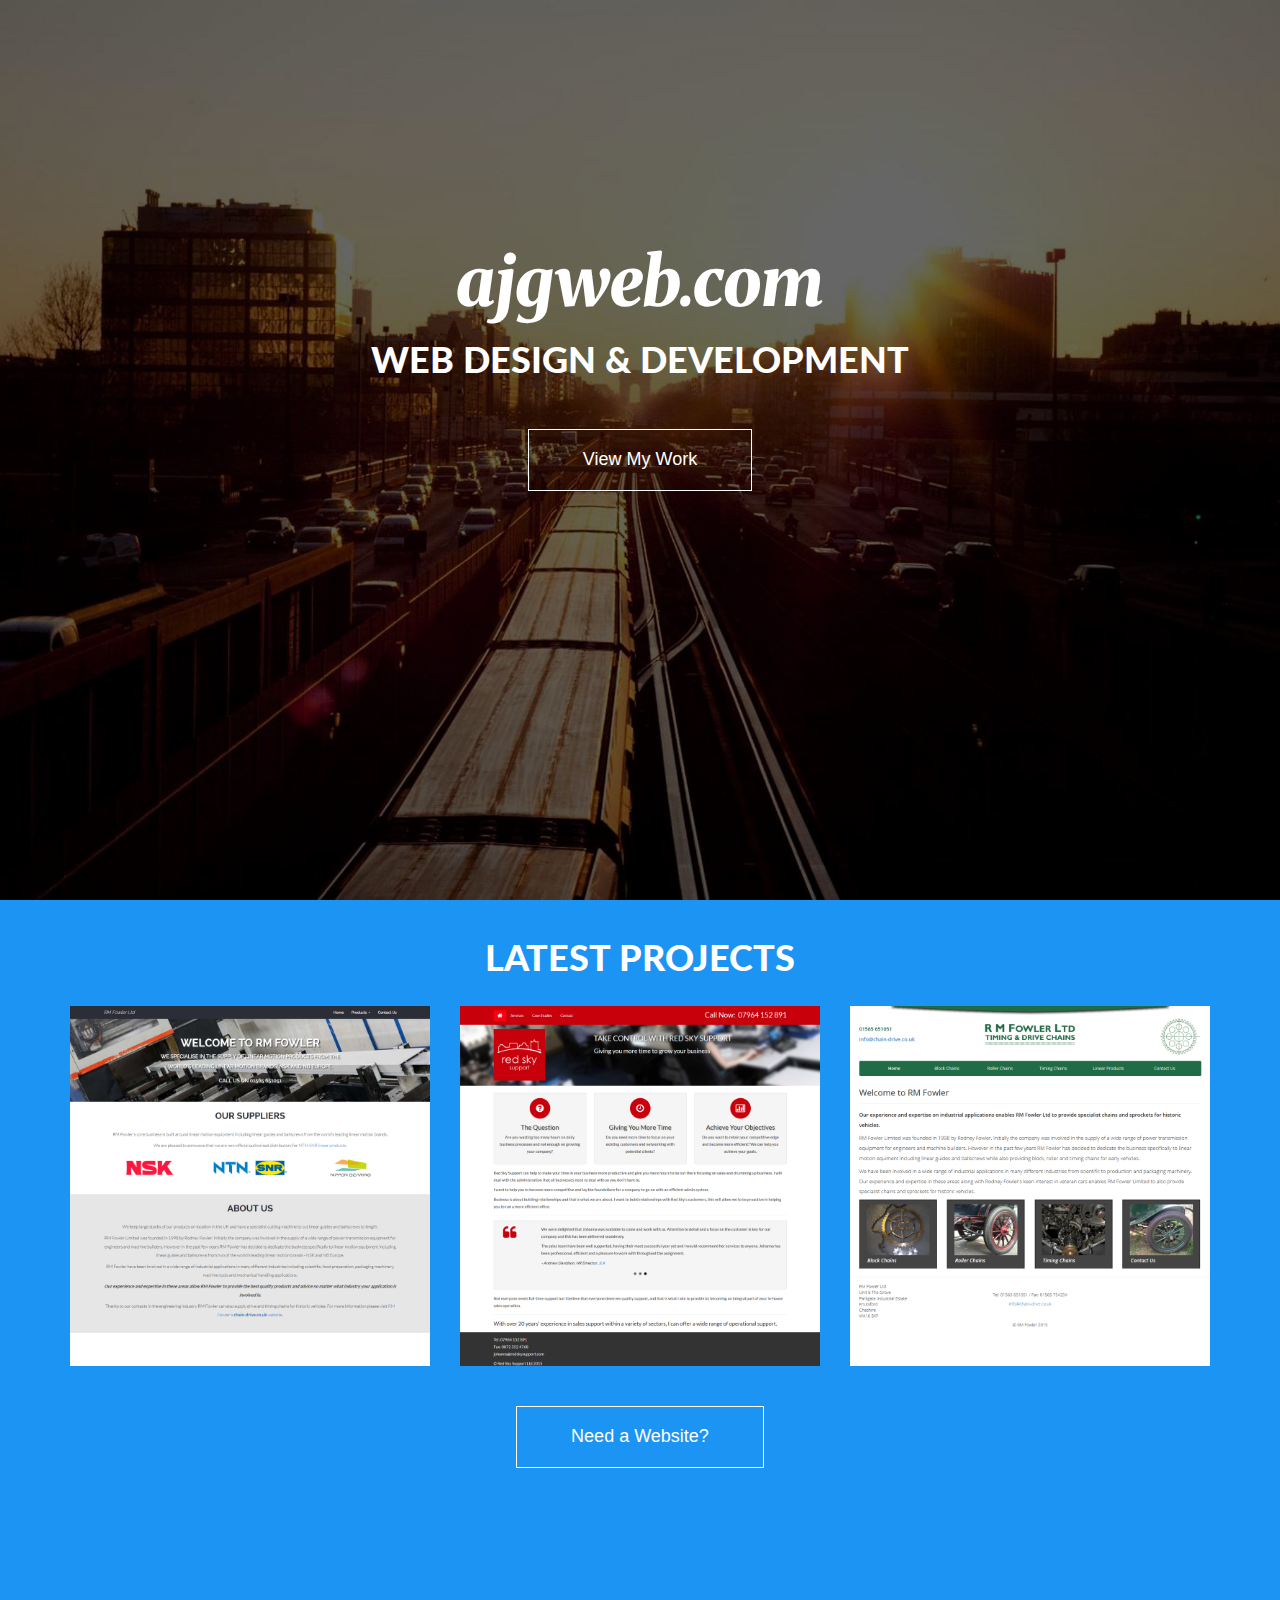
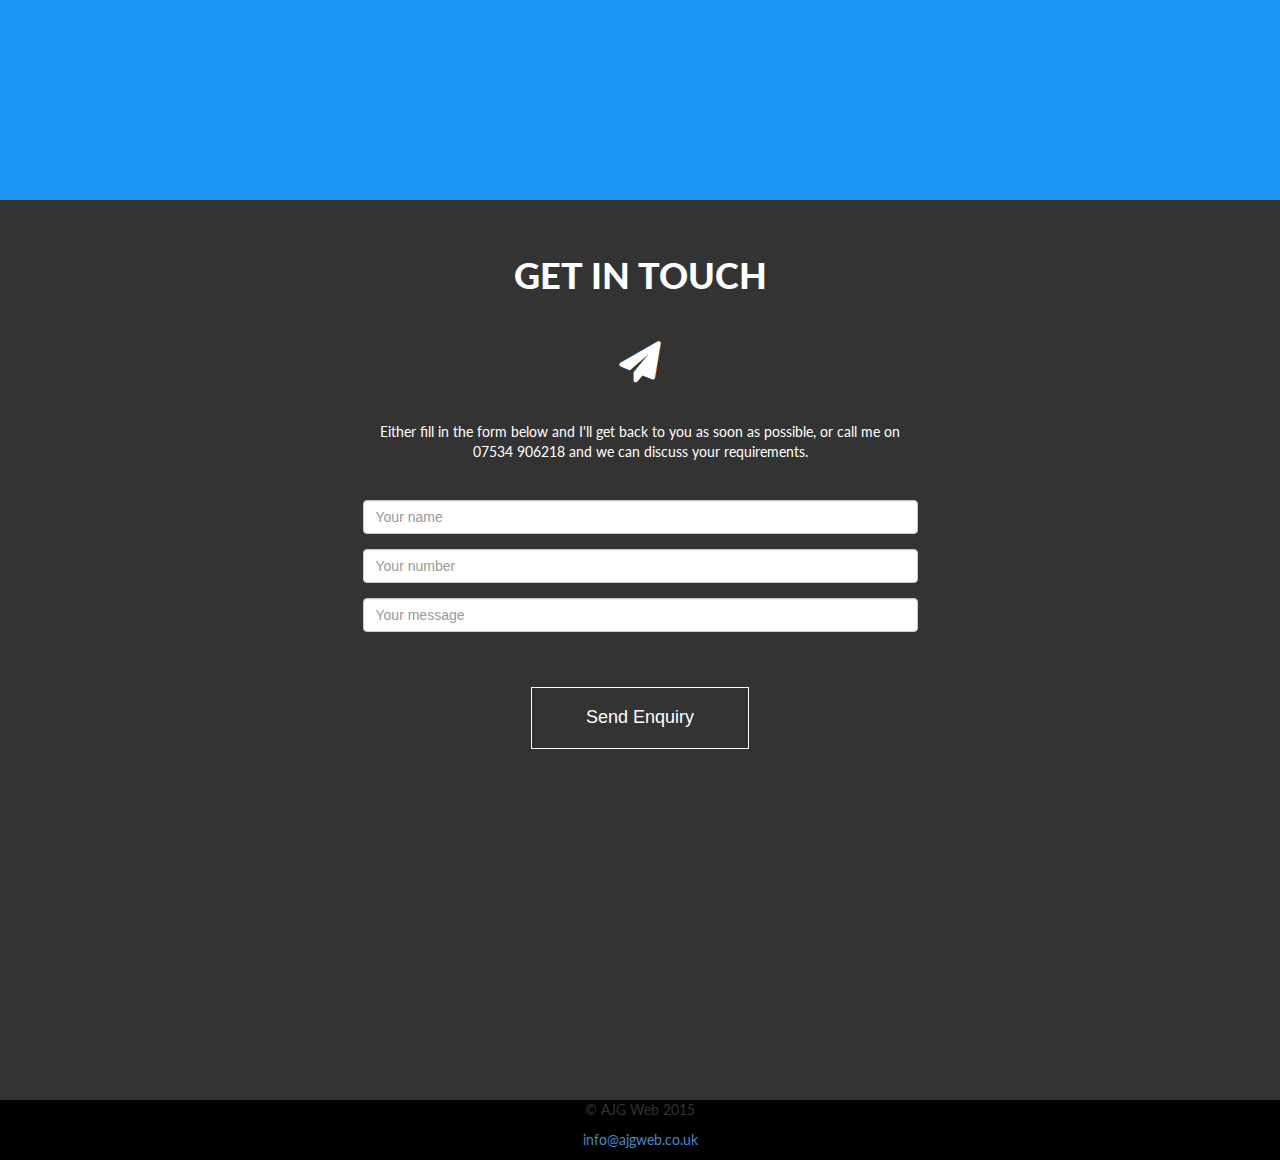
==== commit c5184bf8: "added scroll" ====
--- a/index.html
+++ b/index.html
@@ -7,7 +7,7 @@
     <meta name="description" content="">
     <meta name="author" content="">
 
-    <title>Home | Light Internet</title>
+    <title>Home | AJG Web</title>
 
     <!-- Bootstrap core CSS - compiled from LESS -->
     <link href="css/styles.min.css" rel="stylesheet">
@@ -19,7 +19,7 @@
     <link href='http://fonts.googleapis.com/css?family=Muli' rel='stylesheet' type='text/css'>
     <link href='http://fonts.googleapis.com/css?family=Lato:400,700,900' rel='stylesheet' type='text/css'>
     <link href='http://fonts.googleapis.com/css?family=Kreon:400,700' rel='stylesheet' type='text/css'>
-    <link href='http://fonts.googleapis.com/css?family=Merriweather:400,700' rel='stylesheet' type='text/css'>
+    <link href='http://fonts.googleapis.com/css?family=Merriweather:400,700italic,700,400italic,300,300italic,900,900italic' rel='stylesheet' type='text/css'>
 
     <!-- Just for debugging purposes. Don't actually copy this line! -->
     <!--[if lt IE 9]><script src="../../docs-assets/js/ie8-responsive-file-warning.js"></script><![endif]-->
@@ -39,10 +39,10 @@
         <div class="container">
           <div class="row">
             <div class="col-md-12 vert-middle middle">
-              <h1>Light Internet</h1>
+              <h1>ajgweb.com</h1>
               <h2>Web Design &amp; Development</h2>
               <div class="link">
-                <a class="btn btn-primary btn-lg" href="#clients">View Our Work</a>
+                <a id="btnClients" class="btn btn-primary btn-lg" href="#clients">View My Work</a>
               </div>
             </div>
           </div>
@@ -54,10 +54,10 @@
         <div class="container">
           <div class="row">
             <div class="col-md-12">
-            <h2>Latest Work</h2>
-            <div class="code">
+            <h2>Latest Projects</h2>
+            <!-- <div class="code">
               <i class="fa fa-desktop"></i>
-            </div>
+            </div> -->
               
               <div class="row middle">
                 <div class="col-sm-4">
@@ -73,7 +73,7 @@
               <div class="row">
                 <div class="col-sm-12">
                   <div class="link">
-                    <a class="btn btn-primary btn-lg" href="#contact">Get In Touch</a>
+                    <a id="btnContact" class="btn btn-primary btn-lg" href="#contact">Need a Website?</a>
                   </div>
                 </div>
               </div>
@@ -86,10 +86,11 @@
         <div class="container">
           <div class="row">
             <div class="col-sm-6 col-sm-push-3">
-              <h2>Contact Us</h2>
+              <h2>Get In Touch</h2>
               <div class="code">
                 <i class="fa fa-paper-plane"></i>
               </div>
+              <p>Either fill in the form below and I'll get back to you as soon as possible, or call me on 07534 906218 and we can discuss your requirements.</p>
               <form id="form" data-toggle="validator" role="form" data-disable="false">
                 <div class="form-group">
                   <input id="txtName" name="txtName" type="text" class="form-control" placeholder="Your name" data-error="Please provide your name" required />
@@ -123,8 +124,8 @@
         <div class="container">
           <div class="row">
             <div class="col-md-12 center-text">
-              <p>&copy; Light Internet 2015</p>
-              <p><a href="mailto:info@lightinternet.co.uk">info@lightinternet.co.uk</a></p>
+              <p>&copy; AJG Web 2015</p>
+              <p><a href="mailto:info@lightinternet.co.uk">info@ajgweb.co.uk</a></p>
             </div>
           </div>
         </div>
@@ -138,6 +139,7 @@
     ================================================== -->
     <!-- Placed at the end of the document so the pages load faster -->
     <script src="https://code.jquery.com/jquery-1.10.2.min.js"></script>
+    <script src="/js/jquery.easing.min.js"></script>
     <script src="/js/bootstrap.min.js"></script>
 
     
@@ -151,6 +153,22 @@
       $("footer").css("margin-top", -footerHeight)
       $("#push").css("height", footerHeight);
 
+      //scroll to clients
+      $("#btnClients").bind('click', function (event) {
+        $('html, body').animate({
+          scrollTop: $("#clients").offset().top
+        }, 1000, 'easeInOutExpo');
+        event.preventDefault();
+      });
+
+      //scroll to contact
+      $("#btnContact").bind('click', function (event) {
+        $('html, body').animate({
+          scrollTop: $("#contact").offset().top
+        }, 1000, 'easeInOutExpo');
+        event.preventDefault();
+      });
+
     });
     </script>
   </body>
--- a/css/styles.min.css
+++ b/css/styles.min.css
@@ -1,4 +1,4 @@
 /*! normalize.css v2.1.3 | MIT License | git.io/normalize */article,aside,details,figcaption,figure,footer,header,hgroup,main,nav,section,summary{display:block}audio,canvas,video{display:inline-block}audio:not([controls]){display:none;height:0}[hidden],template{display:none}html{font-family:sans-serif;-ms-text-size-adjust:100%;-webkit-text-size-adjust:100%}body{margin:0}a{background:transparent}a:focus{outline:thin dotted}a:active,a:hover{outline:0}h1{font-size:2em;margin:0.67em 0}abbr[title]{border-bottom:1px dotted}b,strong{font-weight:bold}dfn{font-style:italic}hr{-moz-box-sizing:content-box;box-sizing:content-box;height:0}mark{background:#ff0;color:#000}code,kbd,pre,samp{font-family:monospace, serif;font-size:1em}pre{white-space:pre-wrap}q{quotes:"\201C" "\201D" "\2018" "\2019"}small{font-size:80%}sub,sup{font-size:75%;line-height:0;position:relative;vertical-align:baseline}sup{top:-0.5em}sub{bottom:-0.25em}img{border:0}svg:not(:root){overflow:hidden}figure{margin:0}fieldset{border:1px solid #c0c0c0;margin:0 2px;padding:0.35em 0.625em 0.75em}legend{border:0;padding:0}button,input,select,textarea{font-family:inherit;font-size:100%;margin:0}button,input{line-height:normal}button,select{text-transform:none}button,html input[type="button"],input[type="reset"],input[type="submit"]{-webkit-appearance:button;cursor:pointer}button[disabled],html input[disabled]{cursor:default}input[type="checkbox"],input[type="radio"]{box-sizing:border-box;padding:0}input[type="search"]{-webkit-appearance:textfield;-moz-box-sizing:content-box;-webkit-box-sizing:content-box;box-sizing:content-box}input[type="search"]::-webkit-search-cancel-button,input[type="search"]::-webkit-search-decoration{-webkit-appearance:none}button::-moz-focus-inner,input::-moz-focus-inner{border:0;padding:0}textarea{overflow:auto;vertical-align:top}table{border-collapse:collapse;border-spacing:0}@media print{*{text-shadow:none !important;color:#000 !important;background:transparent !important;box-shadow:none !important}a,a:visited{text-decoration:underline}a[href]:after{content:" (" attr(href) ")"}abbr[title]:after{content:" (" attr(title) ")"}a[href^="javascript:"]:after,a[href^="#"]:after{content:""}pre,blockquote{border:1px solid #999;page-break-inside:avoid}thead{display:table-header-group}tr,img{page-break-inside:avoid}img{max-width:100% !important}p,h2,h3{orphans:3;widows:3}h2,h3{page-break-after:avoid}select{background:#fff !important}.navbar{display:none}.table td,.table th{background-color:#fff !important}.btn>.caret,.dropup>.btn>.caret{border-top-color:#000 !important}.label{border:1px solid #000}.table{border-collapse:collapse !important}.table-bordered th,.table-bordered td{border:1px solid #ddd !important}}*{-webkit-box-sizing:border-box;-moz-box-sizing:border-box;box-sizing:border-box}*:before,*:after{-webkit-box-sizing:border-box;-moz-box-sizing:border-box;box-sizing:border-box}html{font-size:62.5%;-webkit-tap-highlight-color:rgba(0,0,0,0)}body{font-family:"Helvetica Neue",Helvetica,Arial,sans-serif;font-size:14px;line-height:1.428571429;color:#333;background-color:#fff}input,button,select,textarea{font-family:inherit;font-size:inherit;line-height:inherit}a{color:#428bca;text-decoration:none}a:hover,a:focus{color:#2a6496;text-decoration:underline}a:focus{outline:thin dotted;outline:5px auto -webkit-focus-ring-color;outline-offset:-2px}img{vertical-align:middle}.img-responsive{display:block;max-width:100%;height:auto}.img-rounded{border-radius:6px}.img-thumbnail{padding:4px;line-height:1.428571429;background-color:#fff;border:1px solid #ddd;border-radius:4px;-webkit-transition:all .2s ease-in-out;transition:all .2s ease-in-out;display:inline-block;max-width:100%;height:auto}.img-circle{border-radius:50%}hr{margin-top:20px;margin-bottom:20px;border:0;border-top:1px solid #eee}.sr-only{position:absolute;width:1px;height:1px;margin:-1px;padding:0;overflow:hidden;clip:rect(0, 0, 0, 0);border:0}h1,h2,h3,h4,h5,h6,.h1,.h2,.h3,.h4,.h5,.h6{font-family:inherit;font-weight:500;line-height:1.1;color:inherit}h1 small,h2 small,h3 small,h4 small,h5 small,h6 small,.h1 small,.h2 small,.h3 small,.h4 small,.h5 small,.h6 small,h1 .small,h2 .small,h3 .small,h4 .small,h5 .small,h6 .small,.h1 .small,.h2 .small,.h3 .small,.h4 .small,.h5 .small,.h6 .small{font-weight:normal;line-height:1;color:#999}h1,.h1,h2,.h2,h3,.h3{margin-top:20px;margin-bottom:10px}h1 small,.h1 small,h2 small,.h2 small,h3 small,.h3 small,h1 .small,.h1 .small,h2 .small,.h2 .small,h3 .small,.h3 .small{font-size:65%}h4,.h4,h5,.h5,h6,.h6{margin-top:10px;margin-bottom:10px}h4 small,.h4 small,h5 small,.h5 small,h6 small,.h6 small,h4 .small,.h4 .small,h5 .small,.h5 .small,h6 .small,.h6 .small{font-size:75%}h1,.h1{font-size:36px}h2,.h2{font-size:30px}h3,.h3{font-size:24px}h4,.h4{font-size:18px}h5,.h5{font-size:14px}h6,.h6{font-size:12px}p{margin:0 0 10px}.lead{margin-bottom:20px;font-size:16px;font-weight:200;line-height:1.4}@media (min-width:768px){.lead{font-size:21px}}small,.small{font-size:85%}cite{font-style:normal}.text-left{text-align:left}.text-right{text-align:right}.text-center{text-align:center}.text-justify{text-align:justify}.text-muted{color:#999}.text-primary{color:#428bca}a.text-primary:hover{color:#3071a9}.text-success{color:#3c763d}a.text-success:hover{color:#2b542c}.text-info{color:#31708f}a.text-info:hover{color:#245269}.text-warning{color:#8a6d3b}a.text-warning:hover{color:#66512c}.text-danger{color:#a94442}a.text-danger:hover{color:#843534}.bg-primary{color:#fff;background-color:#428bca}a.bg-primary:hover{background-color:#3071a9}.bg-success{background-color:#dff0d8}a.bg-success:hover{background-color:#c1e2b3}.bg-info{background-color:#d9edf7}a.bg-info:hover{background-color:#afd9ee}.bg-warning{background-color:#fcf8e3}a.bg-warning:hover{background-color:#f7ecb5}.bg-danger{background-color:#f2dede}a.bg-danger:hover{background-color:#e4b9b9}.page-header{padding-bottom:9px;margin:40px 0 20px;border-bottom:1px solid #eee}ul,ol{margin-top:0;margin-bottom:10px}ul ul,ol ul,ul ol,ol ol{margin-bottom:0}.list-unstyled{padding-left:0;list-style:none}.list-inline{padding-left:0;list-style:none}.list-inline>li{display:inline-block;padding-left:5px;padding-right:5px}.list-inline>li:first-child{padding-left:0}dl{margin-top:0;margin-bottom:20px}dt,dd{line-height:1.428571429}dt{font-weight:bold}dd{margin-left:0}@media (min-width:768px){.dl-horizontal dt{float:left;width:160px;clear:left;text-align:right;overflow:hidden;text-overflow:ellipsis;white-space:nowrap}.dl-horizontal dd{margin-left:180px}}abbr[title],abbr[data-original-title]{cursor:help;border-bottom:1px dotted #999}.initialism{font-size:90%;text-transform:uppercase}blockquote{padding:10px 20px;margin:0 0 20px;font-size:17.5px;border-left:5px solid #eee}blockquote p:last-child,blockquote ul:last-child,blockquote ol:last-child{margin-bottom:0}blockquote footer,blockquote small,blockquote .small{display:block;font-size:80%;line-height:1.428571429;color:#999}blockquote footer:before,blockquote small:before,blockquote .small:before{content:'\2014 \00A0'}.blockquote-reverse,blockquote.pull-right{padding-right:15px;padding-left:0;border-right:5px solid #eee;border-left:0;text-align:right}.blockquote-reverse footer:before,blockquote.pull-right footer:before,.blockquote-reverse small:before,blockquote.pull-right small:before,.blockquote-reverse .small:before,blockquote.pull-right .small:before{content:''}.blockquote-reverse footer:after,blockquote.pull-right footer:after,.blockquote-reverse small:after,blockquote.pull-right small:after,.blockquote-reverse .small:after,blockquote.pull-right .small:after{content:'\00A0 \2014'}blockquote:before,blockquote:after{content:""}address{margin-bottom:20px;font-style:normal;line-height:1.428571429}code,kbd,pre,samp{font-family:Menlo,Monaco,Consolas,"Courier New",monospace}code{padding:2px 4px;font-size:90%;color:#c7254e;background-color:#f9f2f4;white-space:nowrap;border-radius:4px}kbd{padding:2px 4px;font-size:90%;color:#fff;background-color:#333;border-radius:3px;box-shadow:inset 0 -1px 0 rgba(0,0,0,0.25)}pre{display:block;padding:9.5px;margin:0 0 10px;font-size:13px;line-height:1.428571429;word-break:break-all;word-wrap:break-word;color:#333;background-color:#f5f5f5;border:1px solid #ccc;border-radius:4px}pre code{padding:0;font-size:inherit;color:inherit;white-space:pre-wrap;background-color:transparent;border-radius:0}.pre-scrollable{max-height:340px;overflow-y:scroll}.container{margin-right:auto;margin-left:auto;padding-left:15px;padding-right:15px}@media (min-width:768px){.container{width:750px}}@media (min-width:992px){.container{width:970px}}@media (min-width:1200px){.container{width:1170px}}.container-fluid{margin-right:auto;margin-left:auto;padding-left:15px;padding-right:15px}.row{margin-left:-15px;margin-right:-15px}.col-xs-1, .col-sm-1, .col-md-1, .col-lg-1, .col-xs-2, .col-sm-2, .col-md-2, .col-lg-2, .col-xs-3, .col-sm-3, .col-md-3, .col-lg-3, .col-xs-4, .col-sm-4, .col-md-4, .col-lg-4, .col-xs-5, .col-sm-5, .col-md-5, .col-lg-5, .col-xs-6, .col-sm-6, .col-md-6, .col-lg-6, .col-xs-7, .col-sm-7, .col-md-7, .col-lg-7, .col-xs-8, .col-sm-8, .col-md-8, .col-lg-8, .col-xs-9, .col-sm-9, .col-md-9, .col-lg-9, .col-xs-10, .col-sm-10, .col-md-10, .col-lg-10, .col-xs-11, .col-sm-11, .col-md-11, .col-lg-11, .col-xs-12, .col-sm-12, .col-md-12, .col-lg-12{position:relative;min-height:1px;padding-left:15px;padding-right:15px}.col-xs-1, .col-xs-2, .col-xs-3, .col-xs-4, .col-xs-5, .col-xs-6, .col-xs-7, .col-xs-8, .col-xs-9, .col-xs-10, .col-xs-11, .col-xs-12{float:left}.col-xs-12{width:100%}.col-xs-11{width:91.66666666666666%}.col-xs-10{width:83.33333333333334%}.col-xs-9{width:75%}.col-xs-8{width:66.66666666666666%}.col-xs-7{width:58.333333333333336%}.col-xs-6{width:50%}.col-xs-5{width:41.66666666666667%}.col-xs-4{width:33.33333333333333%}.col-xs-3{width:25%}.col-xs-2{width:16.666666666666664%}.col-xs-1{width:8.333333333333332%}.col-xs-pull-12{right:100%}.col-xs-pull-11{right:91.66666666666666%}.col-xs-pull-10{right:83.33333333333334%}.col-xs-pull-9{right:75%}.col-xs-pull-8{right:66.66666666666666%}.col-xs-pull-7{right:58.333333333333336%}.col-xs-pull-6{right:50%}.col-xs-pull-5{right:41.66666666666667%}.col-xs-pull-4{right:33.33333333333333%}.col-xs-pull-3{right:25%}.col-xs-pull-2{right:16.666666666666664%}.col-xs-pull-1{right:8.333333333333332%}.col-xs-pull-0{right:0}.col-xs-push-12{left:100%}.col-xs-push-11{left:91.66666666666666%}.col-xs-push-10{left:83.33333333333334%}.col-xs-push-9{left:75%}.col-xs-push-8{left:66.66666666666666%}.col-xs-push-7{left:58.333333333333336%}.col-xs-push-6{left:50%}.col-xs-push-5{left:41.66666666666667%}.col-xs-push-4{left:33.33333333333333%}.col-xs-push-3{left:25%}.col-xs-push-2{left:16.666666666666664%}.col-xs-push-1{left:8.333333333333332%}.col-xs-push-0{left:0}.col-xs-offset-12{margin-left:100%}.col-xs-offset-11{margin-left:91.66666666666666%}.col-xs-offset-10{margin-left:83.33333333333334%}.col-xs-offset-9{margin-left:75%}.col-xs-offset-8{margin-left:66.66666666666666%}.col-xs-offset-7{margin-left:58.333333333333336%}.col-xs-offset-6{margin-left:50%}.col-xs-offset-5{margin-left:41.66666666666667%}.col-xs-offset-4{margin-left:33.33333333333333%}.col-xs-offset-3{margin-left:25%}.col-xs-offset-2{margin-left:16.666666666666664%}.col-xs-offset-1{margin-left:8.333333333333332%}.col-xs-offset-0{margin-left:0}@media (min-width:768px){.col-sm-1, .col-sm-2, .col-sm-3, .col-sm-4, .col-sm-5, .col-sm-6, .col-sm-7, .col-sm-8, .col-sm-9, .col-sm-10, .col-sm-11, .col-sm-12{float:left}.col-sm-12{width:100%}.col-sm-11{width:91.66666666666666%}.col-sm-10{width:83.33333333333334%}.col-sm-9{width:75%}.col-sm-8{width:66.66666666666666%}.col-sm-7{width:58.333333333333336%}.col-sm-6{width:50%}.col-sm-5{width:41.66666666666667%}.col-sm-4{width:33.33333333333333%}.col-sm-3{width:25%}.col-sm-2{width:16.666666666666664%}.col-sm-1{width:8.333333333333332%}.col-sm-pull-12{right:100%}.col-sm-pull-11{right:91.66666666666666%}.col-sm-pull-10{right:83.33333333333334%}.col-sm-pull-9{right:75%}.col-sm-pull-8{right:66.66666666666666%}.col-sm-pull-7{right:58.333333333333336%}.col-sm-pull-6{right:50%}.col-sm-pull-5{right:41.66666666666667%}.col-sm-pull-4{right:33.33333333333333%}.col-sm-pull-3{right:25%}.col-sm-pull-2{right:16.666666666666664%}.col-sm-pull-1{right:8.333333333333332%}.col-sm-pull-0{right:0}.col-sm-push-12{left:100%}.col-sm-push-11{left:91.66666666666666%}.col-sm-push-10{left:83.33333333333334%}.col-sm-push-9{left:75%}.col-sm-push-8{left:66.66666666666666%}.col-sm-push-7{left:58.333333333333336%}.col-sm-push-6{left:50%}.col-sm-push-5{left:41.66666666666667%}.col-sm-push-4{left:33.33333333333333%}.col-sm-push-3{left:25%}.col-sm-push-2{left:16.666666666666664%}.col-sm-push-1{left:8.333333333333332%}.col-sm-push-0{left:0}.col-sm-offset-12{margin-left:100%}.col-sm-offset-11{margin-left:91.66666666666666%}.col-sm-offset-10{margin-left:83.33333333333334%}.col-sm-offset-9{margin-left:75%}.col-sm-offset-8{margin-left:66.66666666666666%}.col-sm-offset-7{margin-left:58.333333333333336%}.col-sm-offset-6{margin-left:50%}.col-sm-offset-5{margin-left:41.66666666666667%}.col-sm-offset-4{margin-left:33.33333333333333%}.col-sm-offset-3{margin-left:25%}.col-sm-offset-2{margin-left:16.666666666666664%}.col-sm-offset-1{margin-left:8.333333333333332%}.col-sm-offset-0{margin-left:0}}@media (min-width:992px){.col-md-1, .col-md-2, .col-md-3, .col-md-4, .col-md-5, .col-md-6, .col-md-7, .col-md-8, .col-md-9, .col-md-10, .col-md-11, .col-md-12{float:left}.col-md-12{width:100%}.col-md-11{width:91.66666666666666%}.col-md-10{width:83.33333333333334%}.col-md-9{width:75%}.col-md-8{width:66.66666666666666%}.col-md-7{width:58.333333333333336%}.col-md-6{width:50%}.col-md-5{width:41.66666666666667%}.col-md-4{width:33.33333333333333%}.col-md-3{width:25%}.col-md-2{width:16.666666666666664%}.col-md-1{width:8.333333333333332%}.col-md-pull-12{right:100%}.col-md-pull-11{right:91.66666666666666%}.col-md-pull-10{right:83.33333333333334%}.col-md-pull-9{right:75%}.col-md-pull-8{right:66.66666666666666%}.col-md-pull-7{right:58.333333333333336%}.col-md-pull-6{right:50%}.col-md-pull-5{right:41.66666666666667%}.col-md-pull-4{right:33.33333333333333%}.col-md-pull-3{right:25%}.col-md-pull-2{right:16.666666666666664%}.col-md-pull-1{right:8.333333333333332%}.col-md-pull-0{right:0}.col-md-push-12{left:100%}.col-md-push-11{left:91.66666666666666%}.col-md-push-10{left:83.33333333333334%}.col-md-push-9{left:75%}.col-md-push-8{left:66.66666666666666%}.col-md-push-7{left:58.333333333333336%}.col-md-push-6{left:50%}.col-md-push-5{left:41.66666666666667%}.col-md-push-4{left:33.33333333333333%}.col-md-push-3{left:25%}.col-md-push-2{left:16.666666666666664%}.col-md-push-1{left:8.333333333333332%}.col-md-push-0{left:0}.col-md-offset-12{margin-left:100%}.col-md-offset-11{margin-left:91.66666666666666%}.col-md-offset-10{margin-left:83.33333333333334%}.col-md-offset-9{margin-left:75%}.col-md-offset-8{margin-left:66.66666666666666%}.col-md-offset-7{margin-left:58.333333333333336%}.col-md-offset-6{margin-left:50%}.col-md-offset-5{margin-left:41.66666666666667%}.col-md-offset-4{margin-left:33.33333333333333%}.col-md-offset-3{margin-left:25%}.col-md-offset-2{margin-left:16.666666666666664%}.col-md-offset-1{margin-left:8.333333333333332%}.col-md-offset-0{margin-left:0}}@media (min-width:1200px){.col-lg-1, .col-lg-2, .col-lg-3, .col-lg-4, .col-lg-5, .col-lg-6, .col-lg-7, .col-lg-8, .col-lg-9, .col-lg-10, .col-lg-11, .col-lg-12{float:left}.col-lg-12{width:100%}.col-lg-11{width:91.66666666666666%}.col-lg-10{width:83.33333333333334%}.col-lg-9{width:75%}.col-lg-8{width:66.66666666666666%}.col-lg-7{width:58.333333333333336%}.col-lg-6{width:50%}.col-lg-5{width:41.66666666666667%}.col-lg-4{width:33.33333333333333%}.col-lg-3{width:25%}.col-lg-2{width:16.666666666666664%}.col-lg-1{width:8.333333333333332%}.col-lg-pull-12{right:100%}.col-lg-pull-11{right:91.66666666666666%}.col-lg-pull-10{right:83.33333333333334%}.col-lg-pull-9{right:75%}.col-lg-pull-8{right:66.66666666666666%}.col-lg-pull-7{right:58.333333333333336%}.col-lg-pull-6{right:50%}.col-lg-pull-5{right:41.66666666666667%}.col-lg-pull-4{right:33.33333333333333%}.col-lg-pull-3{right:25%}.col-lg-pull-2{right:16.666666666666664%}.col-lg-pull-1{right:8.333333333333332%}.col-lg-pull-0{right:0}.col-lg-push-12{left:100%}.col-lg-push-11{left:91.66666666666666%}.col-lg-push-10{left:83.33333333333334%}.col-lg-push-9{left:75%}.col-lg-push-8{left:66.66666666666666%}.col-lg-push-7{left:58.333333333333336%}.col-lg-push-6{left:50%}.col-lg-push-5{left:41.66666666666667%}.col-lg-push-4{left:33.33333333333333%}.col-lg-push-3{left:25%}.col-lg-push-2{left:16.666666666666664%}.col-lg-push-1{left:8.333333333333332%}.col-lg-push-0{left:0}.col-lg-offset-12{margin-left:100%}.col-lg-offset-11{margin-left:91.66666666666666%}.col-lg-offset-10{margin-left:83.33333333333334%}.col-lg-offset-9{margin-left:75%}.col-lg-offset-8{margin-left:66.66666666666666%}.col-lg-offset-7{margin-left:58.333333333333336%}.col-lg-offset-6{margin-left:50%}.col-lg-offset-5{margin-left:41.66666666666667%}.col-lg-offset-4{margin-left:33.33333333333333%}.col-lg-offset-3{margin-left:25%}.col-lg-offset-2{margin-left:16.666666666666664%}.col-lg-offset-1{margin-left:8.333333333333332%}.col-lg-offset-0{margin-left:0}}table{max-width:100%;background-color:transparent}th{text-align:left}.table{width:100%;margin-bottom:20px}.table>thead>tr>th,.table>tbody>tr>th,.table>tfoot>tr>th,.table>thead>tr>td,.table>tbody>tr>td,.table>tfoot>tr>td{padding:8px;line-height:1.428571429;vertical-align:top;border-top:1px solid #ddd}.table>thead>tr>th{vertical-align:bottom;border-bottom:2px solid #ddd}.table>caption+thead>tr:first-child>th,.table>colgroup+thead>tr:first-child>th,.table>thead:first-child>tr:first-child>th,.table>caption+thead>tr:first-child>td,.table>colgroup+thead>tr:first-child>td,.table>thead:first-child>tr:first-child>td{border-top:0}.table>tbody+tbody{border-top:2px solid #ddd}.table .table{background-color:#fff}.table-condensed>thead>tr>th,.table-condensed>tbody>tr>th,.table-condensed>tfoot>tr>th,.table-condensed>thead>tr>td,.table-condensed>tbody>tr>td,.table-condensed>tfoot>tr>td{padding:5px}.table-bordered{border:1px solid #ddd}.table-bordered>thead>tr>th,.table-bordered>tbody>tr>th,.table-bordered>tfoot>tr>th,.table-bordered>thead>tr>td,.table-bordered>tbody>tr>td,.table-bordered>tfoot>tr>td{border:1px solid #ddd}.table-bordered>thead>tr>th,.table-bordered>thead>tr>td{border-bottom-width:2px}.table-striped>tbody>tr:nth-child(odd)>td,.table-striped>tbody>tr:nth-child(odd)>th{background-color:#f9f9f9}.table-hover>tbody>tr:hover>td,.table-hover>tbody>tr:hover>th{background-color:#f5f5f5}table col[class*="col-"]{position:static;float:none;display:table-column}table td[class*="col-"],table th[class*="col-"]{position:static;float:none;display:table-cell}.table>thead>tr>td.active,.table>tbody>tr>td.active,.table>tfoot>tr>td.active,.table>thead>tr>th.active,.table>tbody>tr>th.active,.table>tfoot>tr>th.active,.table>thead>tr.active>td,.table>tbody>tr.active>td,.table>tfoot>tr.active>td,.table>thead>tr.active>th,.table>tbody>tr.active>th,.table>tfoot>tr.active>th{background-color:#f5f5f5}.table-hover>tbody>tr>td.active:hover,.table-hover>tbody>tr>th.active:hover,.table-hover>tbody>tr.active:hover>td,.table-hover>tbody>tr.active:hover>th{background-color:#e8e8e8}.table>thead>tr>td.success,.table>tbody>tr>td.success,.table>tfoot>tr>td.success,.table>thead>tr>th.success,.table>tbody>tr>th.success,.table>tfoot>tr>th.success,.table>thead>tr.success>td,.table>tbody>tr.success>td,.table>tfoot>tr.success>td,.table>thead>tr.success>th,.table>tbody>tr.success>th,.table>tfoot>tr.success>th{background-color:#dff0d8}.table-hover>tbody>tr>td.success:hover,.table-hover>tbody>tr>th.success:hover,.table-hover>tbody>tr.success:hover>td,.table-hover>tbody>tr.success:hover>th{background-color:#d0e9c6}.table>thead>tr>td.info,.table>tbody>tr>td.info,.table>tfoot>tr>td.info,.table>thead>tr>th.info,.table>tbody>tr>th.info,.table>tfoot>tr>th.info,.table>thead>tr.info>td,.table>tbody>tr.info>td,.table>tfoot>tr.info>td,.table>thead>tr.info>th,.table>tbody>tr.info>th,.table>tfoot>tr.info>th{background-color:#d9edf7}.table-hover>tbody>tr>td.info:hover,.table-hover>tbody>tr>th.info:hover,.table-hover>tbody>tr.info:hover>td,.table-hover>tbody>tr.info:hover>th{background-color:#c4e3f3}.table>thead>tr>td.warning,.table>tbody>tr>td.warning,.table>tfoot>tr>td.warning,.table>thead>tr>th.warning,.table>tbody>tr>th.warning,.table>tfoot>tr>th.warning,.table>thead>tr.warning>td,.table>tbody>tr.warning>td,.table>tfoot>tr.warning>td,.table>thead>tr.warning>th,.table>tbody>tr.warning>th,.table>tfoot>tr.warning>th{background-color:#fcf8e3}.table-hover>tbody>tr>td.warning:hover,.table-hover>tbody>tr>th.warning:hover,.table-hover>tbody>tr.warning:hover>td,.table-hover>tbody>tr.warning:hover>th{background-color:#faf2cc}.table>thead>tr>td.danger,.table>tbody>tr>td.danger,.table>tfoot>tr>td.danger,.table>thead>tr>th.danger,.table>tbody>tr>th.danger,.table>tfoot>tr>th.danger,.table>thead>tr.danger>td,.table>tbody>tr.danger>td,.table>tfoot>tr.danger>td,.table>thead>tr.danger>th,.table>tbody>tr.danger>th,.table>tfoot>tr.danger>th{background-color:#f2dede}.table-hover>tbody>tr>td.danger:hover,.table-hover>tbody>tr>th.danger:hover,.table-hover>tbody>tr.danger:hover>td,.table-hover>tbody>tr.danger:hover>th{background-color:#ebcccc}@media (max-width:767px){.table-responsive{width:100%;margin-bottom:15px;overflow-y:hidden;overflow-x:scroll;-ms-overflow-style:-ms-autohiding-scrollbar;border:1px solid #ddd;-webkit-overflow-scrolling:touch}.table-responsive>.table{margin-bottom:0}.table-responsive>.table>thead>tr>th,.table-responsive>.table>tbody>tr>th,.table-responsive>.table>tfoot>tr>th,.table-responsive>.table>thead>tr>td,.table-responsive>.table>tbody>tr>td,.table-responsive>.table>tfoot>tr>td{white-space:nowrap}.table-responsive>.table-bordered{border:0}.table-responsive>.table-bordered>thead>tr>th:first-child,.table-responsive>.table-bordered>tbody>tr>th:first-child,.table-responsive>.table-bordered>tfoot>tr>th:first-child,.table-responsive>.table-bordered>thead>tr>td:first-child,.table-responsive>.table-bordered>tbody>tr>td:first-child,.table-responsive>.table-bordered>tfoot>tr>td:first-child{border-left:0}.table-responsive>.table-bordered>thead>tr>th:last-child,.table-responsive>.table-bordered>tbody>tr>th:last-child,.table-responsive>.table-bordered>tfoot>tr>th:last-child,.table-responsive>.table-bordered>thead>tr>td:last-child,.table-responsive>.table-bordered>tbody>tr>td:last-child,.table-responsive>.table-bordered>tfoot>tr>td:last-child{border-right:0}.table-responsive>.table-bordered>tbody>tr:last-child>th,.table-responsive>.table-bordered>tfoot>tr:last-child>th,.table-responsive>.table-bordered>tbody>tr:last-child>td,.table-responsive>.table-bordered>tfoot>tr:last-child>td{border-bottom:0}}fieldset{padding:0;margin:0;border:0}legend{display:block;width:100%;padding:0;margin-bottom:20px;font-size:21px;line-height:inherit;color:#333;border:0;border-bottom:1px solid #e5e5e5}label{display:inline-block;margin-bottom:5px;font-weight:bold}input[type="search"]{-webkit-box-sizing:border-box;-moz-box-sizing:border-box;box-sizing:border-box}input[type="radio"],input[type="checkbox"]{margin:4px 0 0;margin-top:1px \9;line-height:normal}input[type="file"]{display:block}input[type="range"]{display:block;width:100%}select[multiple],select[size]{height:auto}select optgroup{font-size:inherit;font-style:inherit;font-family:inherit}input[type="file"]:focus,input[type="radio"]:focus,input[type="checkbox"]:focus{outline:thin dotted;outline:5px auto -webkit-focus-ring-color;outline-offset:-2px}input[type="number"]::-webkit-outer-spin-button,input[type="number"]::-webkit-inner-spin-button{height:auto}output{display:block;padding-top:7px;font-size:14px;line-height:1.428571429;color:#555}.form-control{display:block;width:100%;height:34px;padding:6px 12px;font-size:14px;line-height:1.428571429;color:#555;background-color:#fff;background-image:none;border:1px solid #ccc;border-radius:4px;-webkit-box-shadow:inset 0 1px 1px rgba(0,0,0,0.075);box-shadow:inset 0 1px 1px rgba(0,0,0,0.075);-webkit-transition:border-color ease-in-out .15s, box-shadow ease-in-out .15s;transition:border-color ease-in-out .15s, box-shadow ease-in-out .15s}.form-control:focus{border-color:#66afe9;outline:0;-webkit-box-shadow:inset 0 1px 1px rgba(0,0,0,.075), 0 0 8px rgba(102, 175, 233, 0.6);box-shadow:inset 0 1px 1px rgba(0,0,0,.075), 0 0 8px rgba(102, 175, 233, 0.6)}.form-control:-moz-placeholder{color:#999}.form-control::-moz-placeholder{color:#999;opacity:1}.form-control:-ms-input-placeholder{color:#999}.form-control::-webkit-input-placeholder{color:#999}.form-control[disabled],.form-control[readonly],fieldset[disabled] .form-control{cursor:not-allowed;background-color:#eee;opacity:1}textarea.form-control{height:auto}input[type="date"]{line-height:34px}.form-group{margin-bottom:15px}.radio,.checkbox{display:block;min-height:20px;margin-top:10px;margin-bottom:10px;padding-left:20px}.radio label,.checkbox label{display:inline;font-weight:normal;cursor:pointer}.radio input[type="radio"],.radio-inline input[type="radio"],.checkbox input[type="checkbox"],.checkbox-inline input[type="checkbox"]{float:left;margin-left:-20px}.radio+.radio,.checkbox+.checkbox{margin-top:-5px}.radio-inline,.checkbox-inline{display:inline-block;padding-left:20px;margin-bottom:0;vertical-align:middle;font-weight:normal;cursor:pointer}.radio-inline+.radio-inline,.checkbox-inline+.checkbox-inline{margin-top:0;margin-left:10px}input[type="radio"][disabled],input[type="checkbox"][disabled],.radio[disabled],.radio-inline[disabled],.checkbox[disabled],.checkbox-inline[disabled],fieldset[disabled] input[type="radio"],fieldset[disabled] input[type="checkbox"],fieldset[disabled] .radio,fieldset[disabled] .radio-inline,fieldset[disabled] .checkbox,fieldset[disabled] .checkbox-inline{cursor:not-allowed}.input-sm{height:30px;padding:5px 10px;font-size:12px;line-height:1.5;border-radius:3px}select.input-sm{height:30px;line-height:30px}textarea.input-sm{height:auto}.input-lg{height:46px;padding:10px 16px;font-size:18px;line-height:1.33;border-radius:6px}select.input-lg{height:46px;line-height:46px}textarea.input-lg{height:auto}.has-feedback{position:relative}.has-feedback .form-control{padding-right:42.5px}.has-feedback .form-control-feedback{position:absolute;top:25px;right:0;display:block;width:34px;height:34px;line-height:34px;text-align:center}.has-success .help-block,.has-success .control-label,.has-success .radio,.has-success .checkbox,.has-success .radio-inline,.has-success .checkbox-inline{color:#3c763d}.has-success .form-control{border-color:#3c763d;-webkit-box-shadow:inset 0 1px 1px rgba(0,0,0,0.075);box-shadow:inset 0 1px 1px rgba(0,0,0,0.075)}.has-success .form-control:focus{border-color:#2b542c;-webkit-box-shadow:inset 0 1px 1px rgba(0,0,0,0.075),0 0 6px #67b168;box-shadow:inset 0 1px 1px rgba(0,0,0,0.075),0 0 6px #67b168}.has-success .input-group-addon{color:#3c763d;border-color:#3c763d;background-color:#dff0d8}.has-success .form-control-feedback{color:#3c763d}.has-warning .help-block,.has-warning .control-label,.has-warning .radio,.has-warning .checkbox,.has-warning .radio-inline,.has-warning .checkbox-inline{color:#8a6d3b}.has-warning .form-control{border-color:#8a6d3b;-webkit-box-shadow:inset 0 1px 1px rgba(0,0,0,0.075);box-shadow:inset 0 1px 1px rgba(0,0,0,0.075)}.has-warning .form-control:focus{border-color:#66512c;-webkit-box-shadow:inset 0 1px 1px rgba(0,0,0,0.075),0 0 6px #c0a16b;box-shadow:inset 0 1px 1px rgba(0,0,0,0.075),0 0 6px #c0a16b}.has-warning .input-group-addon{color:#8a6d3b;border-color:#8a6d3b;background-color:#fcf8e3}.has-warning .form-control-feedback{color:#8a6d3b}.has-error .help-block,.has-error .control-label,.has-error .radio,.has-error .checkbox,.has-error .radio-inline,.has-error .checkbox-inline{color:#a94442}.has-error .form-control{border-color:#a94442;-webkit-box-shadow:inset 0 1px 1px rgba(0,0,0,0.075);box-shadow:inset 0 1px 1px rgba(0,0,0,0.075)}.has-error .form-control:focus{border-color:#843534;-webkit-box-shadow:inset 0 1px 1px rgba(0,0,0,0.075),0 0 6px #ce8483;box-shadow:inset 0 1px 1px rgba(0,0,0,0.075),0 0 6px #ce8483}.has-error .input-group-addon{color:#a94442;border-color:#a94442;background-color:#f2dede}.has-error .form-control-feedback{color:#a94442}.form-control-static{margin-bottom:0}.help-block{display:block;margin-top:5px;margin-bottom:10px;color:#737373}@media (min-width:768px){.form-inline .form-group{display:inline-block;margin-bottom:0;vertical-align:middle}.form-inline .form-control{display:inline-block;width:auto;vertical-align:middle}.form-inline .control-label{margin-bottom:0;vertical-align:middle}.form-inline .radio,.form-inline .checkbox{display:inline-block;margin-top:0;margin-bottom:0;padding-left:0;vertical-align:middle}.form-inline .radio input[type="radio"],.form-inline .checkbox input[type="checkbox"]{float:none;margin-left:0}.form-inline .has-feedback .form-control-feedback{top:0}}.form-horizontal .control-label,.form-horizontal .radio,.form-horizontal .checkbox,.form-horizontal .radio-inline,.form-horizontal .checkbox-inline{margin-top:0;margin-bottom:0;padding-top:7px}.form-horizontal .radio,.form-horizontal .checkbox{min-height:27px}.form-horizontal .form-group{margin-left:-15px;margin-right:-15px}.form-horizontal .form-control-static{padding-top:7px}@media (min-width:768px){.form-horizontal .control-label{text-align:right}}.form-horizontal .has-feedback .form-control-feedback{top:0;right:15px}.btn{display:inline-block;margin-bottom:0;font-weight:normal;text-align:center;vertical-align:middle;cursor:pointer;background-image:none;border:1px solid transparent;white-space:nowrap;padding:6px 12px;font-size:14px;line-height:1.428571429;border-radius:4px;-webkit-user-select:none;-moz-user-select:none;-ms-user-select:none;-o-user-select:none;user-select:none}.btn:focus{outline:thin dotted;outline:5px auto -webkit-focus-ring-color;outline-offset:-2px}.btn:hover,.btn:focus{color:#333;text-decoration:none}.btn:active,.btn.active{outline:0;background-image:none;-webkit-box-shadow:inset 0 3px 5px rgba(0,0,0,0.125);box-shadow:inset 0 3px 5px rgba(0,0,0,0.125)}.btn.disabled,.btn[disabled],fieldset[disabled] .btn{cursor:not-allowed;pointer-events:none;opacity:.65;filter:alpha(opacity=65);-webkit-box-shadow:none;box-shadow:none;opacity:1}.btn-default{color:#333;background-color:#fff;border-color:#ccc}.btn-default:hover,.btn-default:focus,.btn-default:active,.btn-default.active,.open .dropdown-toggle.btn-default{color:#333;background-color:#ebebeb;border-color:#adadad}.btn-default:active,.btn-default.active,.open .dropdown-toggle.btn-default{background-image:none}.btn-default.disabled,.btn-default[disabled],fieldset[disabled] .btn-default,.btn-default.disabled:hover,.btn-default[disabled]:hover,fieldset[disabled] .btn-default:hover,.btn-default.disabled:focus,.btn-default[disabled]:focus,fieldset[disabled] .btn-default:focus,.btn-default.disabled:active,.btn-default[disabled]:active,fieldset[disabled] .btn-default:active,.btn-default.disabled.active,.btn-default[disabled].active,fieldset[disabled] .btn-default.active{background-color:#fff;border-color:#ccc}.btn-default .badge{color:#fff;background-color:#333}.btn-primary{color:#fff;background-color:#428bca;border-color:#357ebd}.btn-primary:hover,.btn-primary:focus,.btn-primary:active,.btn-primary.active,.open .dropdown-toggle.btn-primary{color:#fff;background-color:#3276b1;border-color:#285e8e}.btn-primary:active,.btn-primary.active,.open .dropdown-toggle.btn-primary{background-image:none}.btn-primary.disabled,.btn-primary[disabled],fieldset[disabled] .btn-primary,.btn-primary.disabled:hover,.btn-primary[disabled]:hover,fieldset[disabled] .btn-primary:hover,.btn-primary.disabled:focus,.btn-primary[disabled]:focus,fieldset[disabled] .btn-primary:focus,.btn-primary.disabled:active,.btn-primary[disabled]:active,fieldset[disabled] .btn-primary:active,.btn-primary.disabled.active,.btn-primary[disabled].active,fieldset[disabled] .btn-primary.active{background-color:#428bca;border-color:#357ebd}.btn-primary .badge{color:#428bca;background-color:#fff}.btn-success{color:#fff;background-color:#5cb85c;border-color:#4cae4c}.btn-success:hover,.btn-success:focus,.btn-success:active,.btn-success.active,.open .dropdown-toggle.btn-success{color:#fff;background-color:#47a447;border-color:#398439}.btn-success:active,.btn-success.active,.open .dropdown-toggle.btn-success{background-image:none}.btn-success.disabled,.btn-success[disabled],fieldset[disabled] .btn-success,.btn-success.disabled:hover,.btn-success[disabled]:hover,fieldset[disabled] .btn-success:hover,.btn-success.disabled:focus,.btn-success[disabled]:focus,fieldset[disabled] .btn-success:focus,.btn-success.disabled:active,.btn-success[disabled]:active,fieldset[disabled] .btn-success:active,.btn-success.disabled.active,.btn-success[disabled].active,fieldset[disabled] .btn-success.active{background-color:#5cb85c;border-color:#4cae4c}.btn-success .badge{color:#5cb85c;background-color:#fff}.btn-info{color:#fff;background-color:#5bc0de;border-color:#46b8da}.btn-info:hover,.btn-info:focus,.btn-info:active,.btn-info.active,.open .dropdown-toggle.btn-info{color:#fff;background-color:#39b3d7;border-color:#269abc}.btn-info:active,.btn-info.active,.open .dropdown-toggle.btn-info{background-image:none}.btn-info.disabled,.btn-info[disabled],fieldset[disabled] .btn-info,.btn-info.disabled:hover,.btn-info[disabled]:hover,fieldset[disabled] .btn-info:hover,.btn-info.disabled:focus,.btn-info[disabled]:focus,fieldset[disabled] .btn-info:focus,.btn-info.disabled:active,.btn-info[disabled]:active,fieldset[disabled] .btn-info:active,.btn-info.disabled.active,.btn-info[disabled].active,fieldset[disabled] .btn-info.active{background-color:#5bc0de;border-color:#46b8da}.btn-info .badge{color:#5bc0de;background-color:#fff}.btn-warning{color:#fff;background-color:#f0ad4e;border-color:#eea236}.btn-warning:hover,.btn-warning:focus,.btn-warning:active,.btn-warning.active,.open .dropdown-toggle.btn-warning{color:#fff;background-color:#ed9c28;border-color:#d58512}.btn-warning:active,.btn-warning.active,.open .dropdown-toggle.btn-warning{background-image:none}.btn-warning.disabled,.btn-warning[disabled],fieldset[disabled] .btn-warning,.btn-warning.disabled:hover,.btn-warning[disabled]:hover,fieldset[disabled] .btn-warning:hover,.btn-warning.disabled:focus,.btn-warning[disabled]:focus,fieldset[disabled] .btn-warning:focus,.btn-warning.disabled:active,.btn-warning[disabled]:active,fieldset[disabled] .btn-warning:active,.btn-warning.disabled.active,.btn-warning[disabled].active,fieldset[disabled] .btn-warning.active{background-color:#f0ad4e;border-color:#eea236}.btn-warning .badge{color:#f0ad4e;background-color:#fff}.btn-danger{color:#fff;background-color:#d9534f;border-color:#d43f3a}.btn-danger:hover,.btn-danger:focus,.btn-danger:active,.btn-danger.active,.open .dropdown-toggle.btn-danger{color:#fff;background-color:#d2322d;border-color:#ac2925}.btn-danger:active,.btn-danger.active,.open .dropdown-toggle.btn-danger{background-image:none}.btn-danger.disabled,.btn-danger[disabled],fieldset[disabled] .btn-danger,.btn-danger.disabled:hover,.btn-danger[disabled]:hover,fieldset[disabled] .btn-danger:hover,.btn-danger.disabled:focus,.btn-danger[disabled]:focus,fieldset[disabled] .btn-danger:focus,.btn-danger.disabled:active,.btn-danger[disabled]:active,fieldset[disabled] .btn-danger:active,.btn-danger.disabled.active,.btn-danger[disabled].active,fieldset[disabled] .btn-danger.active{background-color:#d9534f;border-color:#d43f3a}.btn-danger .badge{color:#d9534f;background-color:#fff}.btn-link{color:#428bca;font-weight:normal;cursor:pointer;border-radius:0}.btn-link,.btn-link:active,.btn-link[disabled],fieldset[disabled] .btn-link{background-color:transparent;-webkit-box-shadow:none;box-shadow:none}.btn-link,.btn-link:hover,.btn-link:focus,.btn-link:active{border-color:transparent}.btn-link:hover,.btn-link:focus{color:#2a6496;text-decoration:underline;background-color:transparent}.btn-link[disabled]:hover,fieldset[disabled] .btn-link:hover,.btn-link[disabled]:focus,fieldset[disabled] .btn-link:focus{color:#999;text-decoration:none}.btn-lg{padding:10px 16px;font-size:18px;line-height:1.33;border-radius:6px}.btn-sm{padding:5px 10px;font-size:12px;line-height:1.5;border-radius:3px}.btn-xs{padding:1px 5px;font-size:12px;line-height:1.5;border-radius:3px}.btn-block{display:block;width:100%;padding-left:0;padding-right:0}.btn-block+.btn-block{margin-top:5px}input[type="submit"].btn-block,input[type="reset"].btn-block,input[type="button"].btn-block{width:100%}.fade{opacity:0;-webkit-transition:opacity .15s linear;transition:opacity .15s linear}.fade.in{opacity:1}.collapse{display:none}.collapse.in{display:block}.collapsing{position:relative;height:0;overflow:hidden;-webkit-transition:height .35s ease;transition:height .35s ease}@font-face{font-family:'Glyphicons Halflings';src:url('../fonts/glyphicons-halflings-regular.eot');src:url('../fonts/glyphicons-halflings-regular.eot?#iefix') format('embedded-opentype'),url('../fonts/glyphicons-halflings-regular.woff') format('woff'),url('../fonts/glyphicons-halflings-regular.ttf') format('truetype'),url('../fonts/glyphicons-halflings-regular.svg#glyphicons_halflingsregular') format('svg')}.glyphicon{position:relative;top:1px;display:inline-block;font-family:'Glyphicons Halflings';font-style:normal;font-weight:normal;line-height:1;-webkit-font-smoothing:antialiased;-moz-osx-font-smoothing:grayscale}.glyphicon-asterisk:before{content:"\2a"}.glyphicon-plus:before{content:"\2b"}.glyphicon-euro:before{content:"\20ac"}.glyphicon-minus:before{content:"\2212"}.glyphicon-cloud:before{content:"\2601"}.glyphicon-envelope:before{content:"\2709"}.glyphicon-pencil:before{content:"\270f"}.glyphicon-glass:before{content:"\e001"}.glyphicon-music:before{content:"\e002"}.glyphicon-search:before{content:"\e003"}.glyphicon-heart:before{content:"\e005"}.glyphicon-star:before{content:"\e006"}.glyphicon-star-empty:before{content:"\e007"}.glyphicon-user:before{content:"\e008"}.glyphicon-film:before{content:"\e009"}.glyphicon-th-large:before{content:"\e010"}.glyphicon-th:before{content:"\e011"}.glyphicon-th-list:before{content:"\e012"}.glyphicon-ok:before{content:"\e013"}.glyphicon-remove:before{content:"\e014"}.glyphicon-zoom-in:before{content:"\e015"}.glyphicon-zoom-out:before{content:"\e016"}.glyphicon-off:before{content:"\e017"}.glyphicon-signal:before{content:"\e018"}.glyphicon-cog:before{content:"\e019"}.glyphicon-trash:before{content:"\e020"}.glyphicon-home:before{content:"\e021"}.glyphicon-file:before{content:"\e022"}.glyphicon-time:before{content:"\e023"}.glyphicon-road:before{content:"\e024"}.glyphicon-download-alt:before{content:"\e025"}.glyphicon-download:before{content:"\e026"}.glyphicon-upload:before{content:"\e027"}.glyphicon-inbox:before{content:"\e028"}.glyphicon-play-circle:before{content:"\e029"}.glyphicon-repeat:before{content:"\e030"}.glyphicon-refresh:before{content:"\e031"}.glyphicon-list-alt:before{content:"\e032"}.glyphicon-lock:before{content:"\e033"}.glyphicon-flag:before{content:"\e034"}.glyphicon-headphones:before{content:"\e035"}.glyphicon-volume-off:before{content:"\e036"}.glyphicon-volume-down:before{content:"\e037"}.glyphicon-volume-up:before{content:"\e038"}.glyphicon-qrcode:before{content:"\e039"}.glyphicon-barcode:before{content:"\e040"}.glyphicon-tag:before{content:"\e041"}.glyphicon-tags:before{content:"\e042"}.glyphicon-book:before{content:"\e043"}.glyphicon-bookmark:before{content:"\e044"}.glyphicon-print:before{content:"\e045"}.glyphicon-camera:before{content:"\e046"}.glyphicon-font:before{content:"\e047"}.glyphicon-bold:before{content:"\e048"}.glyphicon-italic:before{content:"\e049"}.glyphicon-text-height:before{content:"\e050"}.glyphicon-text-width:before{content:"\e051"}.glyphicon-align-left:before{content:"\e052"}.glyphicon-align-center:before{content:"\e053"}.glyphicon-align-right:before{content:"\e054"}.glyphicon-align-justify:before{content:"\e055"}.glyphicon-list:before{content:"\e056"}.glyphicon-indent-left:before{content:"\e057"}.glyphicon-indent-right:before{content:"\e058"}.glyphicon-facetime-video:before{content:"\e059"}.glyphicon-picture:before{content:"\e060"}.glyphicon-map-marker:before{content:"\e062"}.glyphicon-adjust:before{content:"\e063"}.glyphicon-tint:before{content:"\e064"}.glyphicon-edit:before{content:"\e065"}.glyphicon-share:before{content:"\e066"}.glyphicon-check:before{content:"\e067"}.glyphicon-move:before{content:"\e068"}.glyphicon-step-backward:before{content:"\e069"}.glyphicon-fast-backward:before{content:"\e070"}.glyphicon-backward:before{content:"\e071"}.glyphicon-play:before{content:"\e072"}.glyphicon-pause:before{content:"\e073"}.glyphicon-stop:before{content:"\e074"}.glyphicon-forward:before{content:"\e075"}.glyphicon-fast-forward:before{content:"\e076"}.glyphicon-step-forward:before{content:"\e077"}.glyphicon-eject:before{content:"\e078"}.glyphicon-chevron-left:before{content:"\e079"}.glyphicon-chevron-right:before{content:"\e080"}.glyphicon-plus-sign:before{content:"\e081"}.glyphicon-minus-sign:before{content:"\e082"}.glyphicon-remove-sign:before{content:"\e083"}.glyphicon-ok-sign:before{content:"\e084"}.glyphicon-question-sign:before{content:"\e085"}.glyphicon-info-sign:before{content:"\e086"}.glyphicon-screenshot:before{content:"\e087"}.glyphicon-remove-circle:before{content:"\e088"}.glyphicon-ok-circle:before{content:"\e089"}.glyphicon-ban-circle:before{content:"\e090"}.glyphicon-arrow-left:before{content:"\e091"}.glyphicon-arrow-right:before{content:"\e092"}.glyphicon-arrow-up:before{content:"\e093"}.glyphicon-arrow-down:before{content:"\e094"}.glyphicon-share-alt:before{content:"\e095"}.glyphicon-resize-full:before{content:"\e096"}.glyphicon-resize-small:before{content:"\e097"}.glyphicon-exclamation-sign:before{content:"\e101"}.glyphicon-gift:before{content:"\e102"}.glyphicon-leaf:before{content:"\e103"}.glyphicon-fire:before{content:"\e104"}.glyphicon-eye-open:before{content:"\e105"}.glyphicon-eye-close:before{content:"\e106"}.glyphicon-warning-sign:before{content:"\e107"}.glyphicon-plane:before{content:"\e108"}.glyphicon-calendar:before{content:"\e109"}.glyphicon-random:before{content:"\e110"}.glyphicon-comment:before{content:"\e111"}.glyphicon-magnet:before{content:"\e112"}.glyphicon-chevron-up:before{content:"\e113"}.glyphicon-chevron-down:before{content:"\e114"}.glyphicon-retweet:before{content:"\e115"}.glyphicon-shopping-cart:before{content:"\e116"}.glyphicon-folder-close:before{content:"\e117"}.glyphicon-folder-open:before{content:"\e118"}.glyphicon-resize-vertical:before{content:"\e119"}.glyphicon-resize-horizontal:before{content:"\e120"}.glyphicon-hdd:before{content:"\e121"}.glyphicon-bullhorn:before{content:"\e122"}.glyphicon-bell:before{content:"\e123"}.glyphicon-certificate:before{content:"\e124"}.glyphicon-thumbs-up:before{content:"\e125"}.glyphicon-thumbs-down:before{content:"\e126"}.glyphicon-hand-right:before{content:"\e127"}.glyphicon-hand-left:before{content:"\e128"}.glyphicon-hand-up:before{content:"\e129"}.glyphicon-hand-down:before{content:"\e130"}.glyphicon-circle-arrow-right:before{content:"\e131"}.glyphicon-circle-arrow-left:before{content:"\e132"}.glyphicon-circle-arrow-up:before{content:"\e133"}.glyphicon-circle-arrow-down:before{content:"\e134"}.glyphicon-globe:before{content:"\e135"}.glyphicon-wrench:before{content:"\e136"}.glyphicon-tasks:before{content:"\e137"}.glyphicon-filter:before{content:"\e138"}.glyphicon-briefcase:before{content:"\e139"}.glyphicon-fullscreen:before{content:"\e140"}.glyphicon-dashboard:before{content:"\e141"}.glyphicon-paperclip:before{content:"\e142"}.glyphicon-heart-empty:before{content:"\e143"}.glyphicon-link:before{content:"\e144"}.glyphicon-phone:before{content:"\e145"}.glyphicon-pushpin:before{content:"\e146"}.glyphicon-usd:before{content:"\e148"}.glyphicon-gbp:before{content:"\e149"}.glyphicon-sort:before{content:"\e150"}.glyphicon-sort-by-alphabet:before{content:"\e151"}.glyphicon-sort-by-alphabet-alt:before{content:"\e152"}.glyphicon-sort-by-order:before{content:"\e153"}.glyphicon-sort-by-order-alt:before{content:"\e154"}.glyphicon-sort-by-attributes:before{content:"\e155"}.glyphicon-sort-by-attributes-alt:before{content:"\e156"}.glyphicon-unchecked:before{content:"\e157"}.glyphicon-expand:before{content:"\e158"}.glyphicon-collapse-down:before{content:"\e159"}.glyphicon-collapse-up:before{content:"\e160"}.glyphicon-log-in:before{content:"\e161"}.glyphicon-flash:before{content:"\e162"}.glyphicon-log-out:before{content:"\e163"}.glyphicon-new-window:before{content:"\e164"}.glyphicon-record:before{content:"\e165"}.glyphicon-save:before{content:"\e166"}.glyphicon-open:before{content:"\e167"}.glyphicon-saved:before{content:"\e168"}.glyphicon-import:before{content:"\e169"}.glyphicon-export:before{content:"\e170"}.glyphicon-send:before{content:"\e171"}.glyphicon-floppy-disk:before{content:"\e172"}.glyphicon-floppy-saved:before{content:"\e173"}.glyphicon-floppy-remove:before{content:"\e174"}.glyphicon-floppy-save:before{content:"\e175"}.glyphicon-floppy-open:before{content:"\e176"}.glyphicon-credit-card:before{content:"\e177"}.glyphicon-transfer:before{content:"\e178"}.glyphicon-cutlery:before{content:"\e179"}.glyphicon-header:before{content:"\e180"}.glyphicon-compressed:before{content:"\e181"}.glyphicon-earphone:before{content:"\e182"}.glyphicon-phone-alt:before{content:"\e183"}.glyphicon-tower:before{content:"\e184"}.glyphicon-stats:before{content:"\e185"}.glyphicon-sd-video:before{content:"\e186"}.glyphicon-hd-video:before{content:"\e187"}.glyphicon-subtitles:before{content:"\e188"}.glyphicon-sound-stereo:before{content:"\e189"}.glyphicon-sound-dolby:before{content:"\e190"}.glyphicon-sound-5-1:before{content:"\e191"}.glyphicon-sound-6-1:before{content:"\e192"}.glyphicon-sound-7-1:before{content:"\e193"}.glyphicon-copyright-mark:before{content:"\e194"}.glyphicon-registration-mark:before{content:"\e195"}.glyphicon-cloud-download:before{content:"\e197"}.glyphicon-cloud-upload:before{content:"\e198"}.glyphicon-tree-conifer:before{content:"\e199"}.glyphicon-tree-deciduous:before{content:"\e200"}.caret{display:inline-block;width:0;height:0;margin-left:2px;vertical-align:middle;border-top:4px solid;border-right:4px solid transparent;border-left:4px solid transparent}.dropdown{position:relative}.dropdown-toggle:focus{outline:0}.dropdown-menu{position:absolute;top:100%;left:0;z-index:1000;display:none;float:left;min-width:160px;padding:5px 0;margin:2px 0 0;list-style:none;font-size:14px;background-color:#fff;border:1px solid #ccc;border:1px solid rgba(0,0,0,0.15);border-radius:4px;-webkit-box-shadow:0 6px 12px rgba(0,0,0,0.175);box-shadow:0 6px 12px rgba(0,0,0,0.175);background-clip:padding-box}.dropdown-menu.pull-right{right:0;left:auto}.dropdown-menu .divider{height:1px;margin:9px 0;overflow:hidden;background-color:#e5e5e5}.dropdown-menu>li>a{display:block;padding:3px 20px;clear:both;font-weight:normal;line-height:1.428571429;color:#333;white-space:nowrap}.dropdown-menu>li>a:hover,.dropdown-menu>li>a:focus{text-decoration:none;color:#262626;background-color:#f5f5f5}.dropdown-menu>.active>a,.dropdown-menu>.active>a:hover,.dropdown-menu>.active>a:focus{color:#fff;text-decoration:none;outline:0;background-color:#428bca}.dropdown-menu>.disabled>a,.dropdown-menu>.disabled>a:hover,.dropdown-menu>.disabled>a:focus{color:#999}.dropdown-menu>.disabled>a:hover,.dropdown-menu>.disabled>a:focus{text-decoration:none;background-color:transparent;background-image:none;filter:progid:DXImageTransform.Microsoft.gradient(enabled = false);cursor:not-allowed}.open>.dropdown-menu{display:block}.open>a{outline:0}.dropdown-menu-right{left:auto;right:0}.dropdown-menu-left{left:0;right:auto}.dropdown-header{display:block;padding:3px 20px;font-size:12px;line-height:1.428571429;color:#999}.dropdown-backdrop{position:fixed;left:0;right:0;bottom:0;top:0;z-index:990}.pull-right>.dropdown-menu{right:0;left:auto}.dropup .caret,.navbar-fixed-bottom .dropdown .caret{border-top:0;border-bottom:4px solid;content:""}.dropup .dropdown-menu,.navbar-fixed-bottom .dropdown .dropdown-menu{top:auto;bottom:100%;margin-bottom:1px}@media (min-width:768px){.navbar-right .dropdown-menu{left:auto;right:0}.navbar-right .dropdown-menu-left{left:0;right:auto}}.btn-group,.btn-group-vertical{position:relative;display:inline-block;vertical-align:middle}.btn-group>.btn,.btn-group-vertical>.btn{position:relative;float:left}.btn-group>.btn:hover,.btn-group-vertical>.btn:hover,.btn-group>.btn:focus,.btn-group-vertical>.btn:focus,.btn-group>.btn:active,.btn-group-vertical>.btn:active,.btn-group>.btn.active,.btn-group-vertical>.btn.active{z-index:2}.btn-group>.btn:focus,.btn-group-vertical>.btn:focus{outline:none}.btn-group .btn+.btn,.btn-group .btn+.btn-group,.btn-group .btn-group+.btn,.btn-group .btn-group+.btn-group{margin-left:-1px}.btn-toolbar{margin-left:-5px}.btn-toolbar .btn-group,.btn-toolbar .input-group{float:left}.btn-toolbar>.btn,.btn-toolbar>.btn-group,.btn-toolbar>.input-group{margin-left:5px}.btn-group>.btn:not(:first-child):not(:last-child):not(.dropdown-toggle){border-radius:0}.btn-group>.btn:first-child{margin-left:0}.btn-group>.btn:first-child:not(:last-child):not(.dropdown-toggle){border-bottom-right-radius:0;border-top-right-radius:0}.btn-group>.btn:last-child:not(:first-child),.btn-group>.dropdown-toggle:not(:first-child){border-bottom-left-radius:0;border-top-left-radius:0}.btn-group>.btn-group{float:left}.btn-group>.btn-group:not(:first-child):not(:last-child)>.btn{border-radius:0}.btn-group>.btn-group:first-child>.btn:last-child,.btn-group>.btn-group:first-child>.dropdown-toggle{border-bottom-right-radius:0;border-top-right-radius:0}.btn-group>.btn-group:last-child>.btn:first-child{border-bottom-left-radius:0;border-top-left-radius:0}.btn-group .dropdown-toggle:active,.btn-group.open .dropdown-toggle{outline:0}.btn-group-xs>.btn{padding:1px 5px;font-size:12px;line-height:1.5;border-radius:3px}.btn-group-sm>.btn{padding:5px 10px;font-size:12px;line-height:1.5;border-radius:3px}.btn-group-lg>.btn{padding:10px 16px;font-size:18px;line-height:1.33;border-radius:6px}.btn-group>.btn+.dropdown-toggle{padding-left:8px;padding-right:8px}.btn-group>.btn-lg+.dropdown-toggle{padding-left:12px;padding-right:12px}.btn-group.open .dropdown-toggle{-webkit-box-shadow:inset 0 3px 5px rgba(0,0,0,0.125);box-shadow:inset 0 3px 5px rgba(0,0,0,0.125)}.btn-group.open .dropdown-toggle.btn-link{-webkit-box-shadow:none;box-shadow:none}.btn .caret{margin-left:0}.btn-lg .caret{border-width:5px 5px 0;border-bottom-width:0}.dropup .btn-lg .caret{border-width:0 5px 5px}.btn-group-vertical>.btn,.btn-group-vertical>.btn-group,.btn-group-vertical>.btn-group>.btn{display:block;float:none;width:100%;max-width:100%}.btn-group-vertical>.btn-group>.btn{float:none}.btn-group-vertical>.btn+.btn,.btn-group-vertical>.btn+.btn-group,.btn-group-vertical>.btn-group+.btn,.btn-group-vertical>.btn-group+.btn-group{margin-top:-1px;margin-left:0}.btn-group-vertical>.btn:not(:first-child):not(:last-child){border-radius:0}.btn-group-vertical>.btn:first-child:not(:last-child){border-top-right-radius:4px;border-bottom-right-radius:0;border-bottom-left-radius:0}.btn-group-vertical>.btn:last-child:not(:first-child){border-bottom-left-radius:4px;border-top-right-radius:0;border-top-left-radius:0}.btn-group-vertical>.btn-group:not(:first-child):not(:last-child)>.btn{border-radius:0}.btn-group-vertical>.btn-group:first-child:not(:last-child)>.btn:last-child,.btn-group-vertical>.btn-group:first-child:not(:last-child)>.dropdown-toggle{border-bottom-right-radius:0;border-bottom-left-radius:0}.btn-group-vertical>.btn-group:last-child:not(:first-child)>.btn:first-child{border-top-right-radius:0;border-top-left-radius:0}.btn-group-justified{display:table;width:100%;table-layout:fixed;border-collapse:separate}.btn-group-justified>.btn,.btn-group-justified>.btn-group{float:none;display:table-cell;width:1%}.btn-group-justified>.btn-group .btn{width:100%}[data-toggle="buttons"]>.btn>input[type="radio"],[data-toggle="buttons"]>.btn>input[type="checkbox"]{display:none}.input-group{position:relative;display:table;border-collapse:separate}.input-group[class*="col-"]{float:none;padding-left:0;padding-right:0}.input-group .form-control{float:left;width:100%;margin-bottom:0}.input-group-lg>.form-control,.input-group-lg>.input-group-addon,.input-group-lg>.input-group-btn>.btn{height:46px;padding:10px 16px;font-size:18px;line-height:1.33;border-radius:6px}select.input-group-lg>.form-control,select.input-group-lg>.input-group-addon,select.input-group-lg>.input-group-btn>.btn{height:46px;line-height:46px}textarea.input-group-lg>.form-control,textarea.input-group-lg>.input-group-addon,textarea.input-group-lg>.input-group-btn>.btn{height:auto}.input-group-sm>.form-control,.input-group-sm>.input-group-addon,.input-group-sm>.input-group-btn>.btn{height:30px;padding:5px 10px;font-size:12px;line-height:1.5;border-radius:3px}select.input-group-sm>.form-control,select.input-group-sm>.input-group-addon,select.input-group-sm>.input-group-btn>.btn{height:30px;line-height:30px}textarea.input-group-sm>.form-control,textarea.input-group-sm>.input-group-addon,textarea.input-group-sm>.input-group-btn>.btn{height:auto}.input-group-addon,.input-group-btn,.input-group .form-control{display:table-cell}.input-group-addon:not(:first-child):not(:last-child),.input-group-btn:not(:first-child):not(:last-child),.input-group .form-control:not(:first-child):not(:last-child){border-radius:0}.input-group-addon,.input-group-btn{width:1%;white-space:nowrap;vertical-align:middle}.input-group-addon{padding:6px 12px;font-size:14px;font-weight:normal;line-height:1;color:#555;text-align:center;background-color:#eee;border:1px solid #ccc;border-radius:4px}.input-group-addon.input-sm{padding:5px 10px;font-size:12px;border-radius:3px}.input-group-addon.input-lg{padding:10px 16px;font-size:18px;border-radius:6px}.input-group-addon input[type="radio"],.input-group-addon input[type="checkbox"]{margin-top:0}.input-group .form-control:first-child,.input-group-addon:first-child,.input-group-btn:first-child>.btn,.input-group-btn:first-child>.btn-group>.btn,.input-group-btn:first-child>.dropdown-toggle,.input-group-btn:last-child>.btn:not(:last-child):not(.dropdown-toggle),.input-group-btn:last-child>.btn-group:not(:last-child)>.btn{border-bottom-right-radius:0;border-top-right-radius:0}.input-group-addon:first-child{border-right:0}.input-group .form-control:last-child,.input-group-addon:last-child,.input-group-btn:last-child>.btn,.input-group-btn:last-child>.btn-group>.btn,.input-group-btn:last-child>.dropdown-toggle,.input-group-btn:first-child>.btn:not(:first-child),.input-group-btn:first-child>.btn-group:not(:first-child)>.btn{border-bottom-left-radius:0;border-top-left-radius:0}.input-group-addon:last-child{border-left:0}.input-group-btn{position:relative;font-size:0;white-space:nowrap}.input-group-btn>.btn{position:relative}.input-group-btn>.btn+.btn{margin-left:-1px}.input-group-btn>.btn:hover,.input-group-btn>.btn:focus,.input-group-btn>.btn:active{z-index:2}.input-group-btn:first-child>.btn,.input-group-btn:first-child>.btn-group{margin-right:-1px}.input-group-btn:last-child>.btn,.input-group-btn:last-child>.btn-group{margin-left:-1px}.nav{margin-bottom:0;padding-left:0;list-style:none}.nav>li{position:relative;display:block}.nav>li>a{position:relative;display:block;padding:10px 15px}.nav>li>a:hover,.nav>li>a:focus{text-decoration:none;background-color:#eee}.nav>li.disabled>a{color:#999}.nav>li.disabled>a:hover,.nav>li.disabled>a:focus{color:#999;text-decoration:none;background-color:transparent;cursor:not-allowed}.nav .open>a,.nav .open>a:hover,.nav .open>a:focus{background-color:#eee;border-color:#428bca}.nav .nav-divider{height:1px;margin:9px 0;overflow:hidden;background-color:#e5e5e5}.nav>li>a>img{max-width:none}.nav-tabs{border-bottom:1px solid #ddd}.nav-tabs>li{float:left;margin-bottom:-1px}.nav-tabs>li>a{margin-right:2px;line-height:1.428571429;border:1px solid transparent;border-radius:4px 4px 0 0}.nav-tabs>li>a:hover{border-color:#eee #eee #ddd}.nav-tabs>li.active>a,.nav-tabs>li.active>a:hover,.nav-tabs>li.active>a:focus{color:#555;background-color:#fff;border:1px solid #ddd;border-bottom-color:transparent;cursor:default}.nav-tabs.nav-justified{width:100%;border-bottom:0}.nav-tabs.nav-justified>li{float:none}.nav-tabs.nav-justified>li>a{text-align:center;margin-bottom:5px}.nav-tabs.nav-justified>.dropdown .dropdown-menu{top:auto;left:auto}@media (min-width:768px){.nav-tabs.nav-justified>li{display:table-cell;width:1%}.nav-tabs.nav-justified>li>a{margin-bottom:0}}.nav-tabs.nav-justified>li>a{margin-right:0;border-radius:4px}.nav-tabs.nav-justified>.active>a,.nav-tabs.nav-justified>.active>a:hover,.nav-tabs.nav-justified>.active>a:focus{border:1px solid #ddd}@media (min-width:768px){.nav-tabs.nav-justified>li>a{border-bottom:1px solid #ddd;border-radius:4px 4px 0 0}.nav-tabs.nav-justified>.active>a,.nav-tabs.nav-justified>.active>a:hover,.nav-tabs.nav-justified>.active>a:focus{border-bottom-color:#fff}}.nav-pills>li{float:left}.nav-pills>li>a{border-radius:4px}.nav-pills>li+li{margin-left:2px}.nav-pills>li.active>a,.nav-pills>li.active>a:hover,.nav-pills>li.active>a:focus{color:#fff;background-color:#428bca}.nav-stacked>li{float:none}.nav-stacked>li+li{margin-top:2px;margin-left:0}.nav-justified{width:100%}.nav-justified>li{float:none}.nav-justified>li>a{text-align:center;margin-bottom:5px}.nav-justified>.dropdown .dropdown-menu{top:auto;left:auto}@media (min-width:768px){.nav-justified>li{display:table-cell;width:1%}.nav-justified>li>a{margin-bottom:0}}.nav-tabs-justified{border-bottom:0}.nav-tabs-justified>li>a{margin-right:0;border-radius:4px}.nav-tabs-justified>.active>a,.nav-tabs-justified>.active>a:hover,.nav-tabs-justified>.active>a:focus{border:1px solid #ddd}@media (min-width:768px){.nav-tabs-justified>li>a{border-bottom:1px solid #ddd;border-radius:4px 4px 0 0}.nav-tabs-justified>.active>a,.nav-tabs-justified>.active>a:hover,.nav-tabs-justified>.active>a:focus{border-bottom-color:#fff}}.tab-content>.tab-pane{display:none}.tab-content>.active{display:block}.nav-tabs .dropdown-menu{margin-top:-1px;border-top-right-radius:0;border-top-left-radius:0}.navbar{position:relative;min-height:50px;margin-bottom:20px;border:1px solid transparent}@media (min-width:768px){.navbar{border-radius:4px}}@media (min-width:768px){.navbar-header{float:left}}.navbar-collapse{max-height:340px;overflow-x:visible;padding-right:15px;padding-left:15px;border-top:1px solid transparent;box-shadow:inset 0 1px 0 rgba(255,255,255,0.1);-webkit-overflow-scrolling:touch}.navbar-collapse.in{overflow-y:auto}@media (min-width:768px){.navbar-collapse{width:auto;border-top:0;box-shadow:none}.navbar-collapse.collapse{display:block !important;height:auto !important;padding-bottom:0;overflow:visible !important}.navbar-collapse.in{overflow-y:visible}.navbar-fixed-top .navbar-collapse,.navbar-static-top .navbar-collapse,.navbar-fixed-bottom .navbar-collapse{padding-left:0;padding-right:0}}.container>.navbar-header,.container-fluid>.navbar-header,.container>.navbar-collapse,.container-fluid>.navbar-collapse{margin-right:-15px;margin-left:-15px}@media (min-width:768px){.container>.navbar-header,.container-fluid>.navbar-header,.container>.navbar-collapse,.container-fluid>.navbar-collapse{margin-right:0;margin-left:0}}.navbar-static-top{z-index:1000;border-width:0 0 1px}@media (min-width:768px){.navbar-static-top{border-radius:0}}.navbar-fixed-top,.navbar-fixed-bottom{position:fixed;right:0;left:0;z-index:1030}@media (min-width:768px){.navbar-fixed-top,.navbar-fixed-bottom{border-radius:0}}.navbar-fixed-top{top:0;border-width:0 0 1px}.navbar-fixed-bottom{bottom:0;margin-bottom:0;border-width:1px 0 0}.navbar-brand{float:left;padding:15px 15px;font-size:18px;line-height:20px}.navbar-brand:hover,.navbar-brand:focus{text-decoration:none}.navbar-brand>.glyphicon{float:left;margin-top:-2px;margin-right:5px}@media (min-width:768px){.navbar>.container .navbar-brand,.navbar>.container-fluid .navbar-brand{margin-left:-15px}}.navbar-toggle{position:relative;float:right;margin-right:15px;padding:9px 10px;margin-top:8px;margin-bottom:8px;background-color:transparent;background-image:none;border:1px solid transparent;border-radius:4px}.navbar-toggle:focus{outline:none}.navbar-toggle .icon-bar{display:block;width:22px;height:2px;border-radius:1px}.navbar-toggle .icon-bar+.icon-bar{margin-top:4px}@media (min-width:768px){.navbar-toggle{display:none}}.navbar-nav{margin:7.5px -15px}.navbar-nav>li>a{padding-top:10px;padding-bottom:10px;line-height:20px}@media (max-width:767px){.navbar-nav .open .dropdown-menu{position:static;float:none;width:auto;margin-top:0;background-color:transparent;border:0;box-shadow:none}.navbar-nav .open .dropdown-menu>li>a,.navbar-nav .open .dropdown-menu .dropdown-header{padding:5px 15px 5px 25px}.navbar-nav .open .dropdown-menu>li>a{line-height:20px}.navbar-nav .open .dropdown-menu>li>a:hover,.navbar-nav .open .dropdown-menu>li>a:focus{background-image:none}}@media (min-width:768px){.navbar-nav{float:left;margin:0}.navbar-nav>li{float:left}.navbar-nav>li>a{padding-top:15px;padding-bottom:15px}.navbar-nav.navbar-right:last-child{margin-right:-15px}}@media (min-width:768px){.navbar-left{float:left !important;float:left}.navbar-right{float:right !important;float:right}}.navbar-form{margin-left:-15px;margin-right:-15px;padding:10px 15px;border-top:1px solid transparent;border-bottom:1px solid transparent;-webkit-box-shadow:inset 0 1px 0 rgba(255,255,255,0.1),0 1px 0 rgba(255,255,255,0.1);box-shadow:inset 0 1px 0 rgba(255,255,255,0.1),0 1px 0 rgba(255,255,255,0.1);margin-top:8px;margin-bottom:8px}@media (min-width:768px){.navbar-form .form-group{display:inline-block;margin-bottom:0;vertical-align:middle}.navbar-form .form-control{display:inline-block;width:auto;vertical-align:middle}.navbar-form .control-label{margin-bottom:0;vertical-align:middle}.navbar-form .radio,.navbar-form .checkbox{display:inline-block;margin-top:0;margin-bottom:0;padding-left:0;vertical-align:middle}.navbar-form .radio input[type="radio"],.navbar-form .checkbox input[type="checkbox"]{float:none;margin-left:0}.navbar-form .has-feedback .form-control-feedback{top:0}}@media (max-width:767px){.navbar-form .form-group{margin-bottom:5px}}@media (min-width:768px){.navbar-form{width:auto;border:0;margin-left:0;margin-right:0;padding-top:0;padding-bottom:0;-webkit-box-shadow:none;box-shadow:none}.navbar-form.navbar-right:last-child{margin-right:-15px}}.navbar-nav>li>.dropdown-menu{margin-top:0;border-top-right-radius:0;border-top-left-radius:0}.navbar-fixed-bottom .navbar-nav>li>.dropdown-menu{border-bottom-right-radius:0;border-bottom-left-radius:0}.navbar-btn{margin-top:8px;margin-bottom:8px}.navbar-btn.btn-sm{margin-top:10px;margin-bottom:10px}.navbar-btn.btn-xs{margin-top:14px;margin-bottom:14px}.navbar-text{margin-top:15px;margin-bottom:15px}@media (min-width:768px){.navbar-text{float:left;margin-left:15px;margin-right:15px}.navbar-text.navbar-right:last-child{margin-right:0}}.navbar-default{background-color:#f8f8f8;border-color:#e7e7e7}.navbar-default .navbar-brand{color:#777}.navbar-default .navbar-brand:hover,.navbar-default .navbar-brand:focus{color:#5e5e5e;background-color:transparent}.navbar-default .navbar-text{color:#777}.navbar-default .navbar-nav>li>a{color:#777}.navbar-default .navbar-nav>li>a:hover,.navbar-default .navbar-nav>li>a:focus{color:#333;background-color:transparent}.navbar-default .navbar-nav>.active>a,.navbar-default .navbar-nav>.active>a:hover,.navbar-default .navbar-nav>.active>a:focus{color:#555;background-color:#e7e7e7}.navbar-default .navbar-nav>.disabled>a,.navbar-default .navbar-nav>.disabled>a:hover,.navbar-default .navbar-nav>.disabled>a:focus{color:#ccc;background-color:transparent}.navbar-default .navbar-toggle{border-color:#ddd}.navbar-default .navbar-toggle:hover,.navbar-default .navbar-toggle:focus{background-color:#ddd}.navbar-default .navbar-toggle .icon-bar{background-color:#888}.navbar-default .navbar-collapse,.navbar-default .navbar-form{border-color:#e7e7e7}.navbar-default .navbar-nav>.open>a,.navbar-default .navbar-nav>.open>a:hover,.navbar-default .navbar-nav>.open>a:focus{background-color:#e7e7e7;color:#555}@media (max-width:767px){.navbar-default .navbar-nav .open .dropdown-menu>li>a{color:#777}.navbar-default .navbar-nav .open .dropdown-menu>li>a:hover,.navbar-default .navbar-nav .open .dropdown-menu>li>a:focus{color:#333;background-color:transparent}.navbar-default .navbar-nav .open .dropdown-menu>.active>a,.navbar-default .navbar-nav .open .dropdown-menu>.active>a:hover,.navbar-default .navbar-nav .open .dropdown-menu>.active>a:focus{color:#555;background-color:#e7e7e7}.navbar-default .navbar-nav .open .dropdown-menu>.disabled>a,.navbar-default .navbar-nav .open .dropdown-menu>.disabled>a:hover,.navbar-default .navbar-nav .open .dropdown-menu>.disabled>a:focus{color:#ccc;background-color:transparent}}.navbar-default .navbar-link{color:#777}.navbar-default .navbar-link:hover{color:#333}.navbar-inverse{background-color:#222;border-color:#080808}.navbar-inverse .navbar-brand{color:#999}.navbar-inverse .navbar-brand:hover,.navbar-inverse .navbar-brand:focus{color:#fff;background-color:transparent}.navbar-inverse .navbar-text{color:#999}.navbar-inverse .navbar-nav>li>a{color:#999}.navbar-inverse .navbar-nav>li>a:hover,.navbar-inverse .navbar-nav>li>a:focus{color:#fff;background-color:transparent}.navbar-inverse .navbar-nav>.active>a,.navbar-inverse .navbar-nav>.active>a:hover,.navbar-inverse .navbar-nav>.active>a:focus{color:#fff;background-color:#080808}.navbar-inverse .navbar-nav>.disabled>a,.navbar-inverse .navbar-nav>.disabled>a:hover,.navbar-inverse .navbar-nav>.disabled>a:focus{color:#444;background-color:transparent}.navbar-inverse .navbar-toggle{border-color:#333}.navbar-inverse .navbar-toggle:hover,.navbar-inverse .navbar-toggle:focus{background-color:#333}.navbar-inverse .navbar-toggle .icon-bar{background-color:#fff}.navbar-inverse .navbar-collapse,.navbar-inverse .navbar-form{border-color:#101010}.navbar-inverse .navbar-nav>.open>a,.navbar-inverse .navbar-nav>.open>a:hover,.navbar-inverse .navbar-nav>.open>a:focus{background-color:#080808;color:#fff}@media (max-width:767px){.navbar-inverse .navbar-nav .open .dropdown-menu>.dropdown-header{border-color:#080808}.navbar-inverse .navbar-nav .open .dropdown-menu .divider{background-color:#080808}.navbar-inverse .navbar-nav .open .dropdown-menu>li>a{color:#999}.navbar-inverse .navbar-nav .open .dropdown-menu>li>a:hover,.navbar-inverse .navbar-nav .open .dropdown-menu>li>a:focus{color:#fff;background-color:transparent}.navbar-inverse .navbar-nav .open .dropdown-menu>.active>a,.navbar-inverse .navbar-nav .open .dropdown-menu>.active>a:hover,.navbar-inverse .navbar-nav .open .dropdown-menu>.active>a:focus{color:#fff;background-color:#080808}.navbar-inverse .navbar-nav .open .dropdown-menu>.disabled>a,.navbar-inverse .navbar-nav .open .dropdown-menu>.disabled>a:hover,.navbar-inverse .navbar-nav .open .dropdown-menu>.disabled>a:focus{color:#444;background-color:transparent}}.navbar-inverse .navbar-link{color:#999}.navbar-inverse .navbar-link:hover{color:#fff}.breadcrumb{padding:8px 15px;margin-bottom:20px;list-style:none;background-color:#f5f5f5;border-radius:4px}.breadcrumb>li{display:inline-block}.breadcrumb>li+li:before{content:"/\00a0";padding:0 5px;color:#ccc}.breadcrumb>.active{color:#999}.pagination{display:inline-block;padding-left:0;margin:20px 0;border-radius:4px}.pagination>li{display:inline}.pagination>li>a,.pagination>li>span{position:relative;float:left;padding:6px 12px;line-height:1.428571429;text-decoration:none;color:#428bca;background-color:#fff;border:1px solid #ddd;margin-left:-1px}.pagination>li:first-child>a,.pagination>li:first-child>span{margin-left:0;border-bottom-left-radius:4px;border-top-left-radius:4px}.pagination>li:last-child>a,.pagination>li:last-child>span{border-bottom-right-radius:4px;border-top-right-radius:4px}.pagination>li>a:hover,.pagination>li>span:hover,.pagination>li>a:focus,.pagination>li>span:focus{color:#2a6496;background-color:#eee;border-color:#ddd}.pagination>.active>a,.pagination>.active>span,.pagination>.active>a:hover,.pagination>.active>span:hover,.pagination>.active>a:focus,.pagination>.active>span:focus{z-index:2;color:#fff;background-color:#428bca;border-color:#428bca;cursor:default}.pagination>.disabled>span,.pagination>.disabled>span:hover,.pagination>.disabled>span:focus,.pagination>.disabled>a,.pagination>.disabled>a:hover,.pagination>.disabled>a:focus{color:#999;background-color:#fff;border-color:#ddd;cursor:not-allowed}.pagination-lg>li>a,.pagination-lg>li>span{padding:10px 16px;font-size:18px}.pagination-lg>li:first-child>a,.pagination-lg>li:first-child>span{border-bottom-left-radius:6px;border-top-left-radius:6px}.pagination-lg>li:last-child>a,.pagination-lg>li:last-child>span{border-bottom-right-radius:6px;border-top-right-radius:6px}.pagination-sm>li>a,.pagination-sm>li>span{padding:5px 10px;font-size:12px}.pagination-sm>li:first-child>a,.pagination-sm>li:first-child>span{border-bottom-left-radius:3px;border-top-left-radius:3px}.pagination-sm>li:last-child>a,.pagination-sm>li:last-child>span{border-bottom-right-radius:3px;border-top-right-radius:3px}.pager{padding-left:0;margin:20px 0;list-style:none;text-align:center}.pager li{display:inline}.pager li>a,.pager li>span{display:inline-block;padding:5px 14px;background-color:#fff;border:1px solid #ddd;border-radius:15px}.pager li>a:hover,.pager li>a:focus{text-decoration:none;background-color:#eee}.pager .next>a,.pager .next>span{float:right}.pager .previous>a,.pager .previous>span{float:left}.pager .disabled>a,.pager .disabled>a:hover,.pager .disabled>a:focus,.pager .disabled>span{color:#999;background-color:#fff;cursor:not-allowed}.label{display:inline;padding:.2em .6em .3em;font-size:75%;font-weight:bold;line-height:1;color:#fff;text-align:center;white-space:nowrap;vertical-align:baseline;border-radius:.25em}.label[href]:hover,.label[href]:focus{color:#fff;text-decoration:none;cursor:pointer}.label:empty{display:none}.btn .label{position:relative;top:-1px}.label-default{background-color:#999}.label-default[href]:hover,.label-default[href]:focus{background-color:#808080}.label-primary{background-color:#428bca}.label-primary[href]:hover,.label-primary[href]:focus{background-color:#3071a9}.label-success{background-color:#5cb85c}.label-success[href]:hover,.label-success[href]:focus{background-color:#449d44}.label-info{background-color:#5bc0de}.label-info[href]:hover,.label-info[href]:focus{background-color:#31b0d5}.label-warning{background-color:#f0ad4e}.label-warning[href]:hover,.label-warning[href]:focus{background-color:#ec971f}.label-danger{background-color:#d9534f}.label-danger[href]:hover,.label-danger[href]:focus{background-color:#c9302c}.badge{display:inline-block;min-width:10px;padding:3px 7px;font-size:12px;font-weight:bold;color:#fff;line-height:1;vertical-align:baseline;white-space:nowrap;text-align:center;background-color:#999;border-radius:10px}.badge:empty{display:none}.btn .badge{position:relative;top:-1px}.btn-xs .badge{top:0;padding:1px 5px}a.badge:hover,a.badge:focus{color:#fff;text-decoration:none;cursor:pointer}a.list-group-item.active>.badge,.nav-pills>.active>a>.badge{color:#428bca;background-color:#fff}.nav-pills>li>a>.badge{margin-left:3px}.jumbotron{padding:30px;margin-bottom:30px;color:inherit;background-color:#eee}.jumbotron h1,.jumbotron .h1{color:inherit}.jumbotron p{margin-bottom:15px;font-size:21px;font-weight:200}.container .jumbotron{border-radius:6px}.jumbotron .container{max-width:100%}@media screen and (min-width:768px){.jumbotron{padding-top:48px;padding-bottom:48px}.container .jumbotron{padding-left:60px;padding-right:60px}.jumbotron h1,.jumbotron .h1{font-size:63px}}.thumbnail{display:block;padding:4px;margin-bottom:20px;line-height:1.428571429;background-color:#fff;border:1px solid #ddd;border-radius:4px;-webkit-transition:all .2s ease-in-out;transition:all .2s ease-in-out}.thumbnail>img,.thumbnail a>img{display:block;max-width:100%;height:auto;margin-left:auto;margin-right:auto}a.thumbnail:hover,a.thumbnail:focus,a.thumbnail.active{border-color:#428bca}.thumbnail .caption{padding:9px;color:#333}.alert{padding:15px;margin-bottom:20px;border:1px solid transparent;border-radius:4px}.alert h4{margin-top:0;color:inherit}.alert .alert-link{font-weight:bold}.alert>p,.alert>ul{margin-bottom:0}.alert>p+p{margin-top:5px}.alert-dismissable{padding-right:35px}.alert-dismissable .close{position:relative;top:-2px;right:-21px;color:inherit}.alert-success{background-color:#dff0d8;border-color:#d6e9c6;color:#3c763d}.alert-success hr{border-top-color:#c9e2b3}.alert-success .alert-link{color:#2b542c}.alert-info{background-color:#d9edf7;border-color:#bce8f1;color:#31708f}.alert-info hr{border-top-color:#a6e1ec}.alert-info .alert-link{color:#245269}.alert-warning{background-color:#fcf8e3;border-color:#faebcc;color:#8a6d3b}.alert-warning hr{border-top-color:#f7e1b5}.alert-warning .alert-link{color:#66512c}.alert-danger{background-color:#f2dede;border-color:#ebccd1;color:#a94442}.alert-danger hr{border-top-color:#e4b9c0}.alert-danger .alert-link{color:#843534}@-webkit-keyframes progress-bar-stripes{from{background-position:40px 0}to{background-position:0 0}}@keyframes progress-bar-stripes{from{background-position:40px 0}to{background-position:0 0}}.progress{overflow:hidden;height:20px;margin-bottom:20px;background-color:#f5f5f5;border-radius:4px;-webkit-box-shadow:inset 0 1px 2px rgba(0,0,0,0.1);box-shadow:inset 0 1px 2px rgba(0,0,0,0.1)}.progress-bar{float:left;width:0%;height:100%;font-size:12px;line-height:20px;color:#fff;text-align:center;background-color:#428bca;-webkit-box-shadow:inset 0 -1px 0 rgba(0,0,0,0.15);box-shadow:inset 0 -1px 0 rgba(0,0,0,0.15);-webkit-transition:width .6s ease;transition:width .6s ease}.progress-striped .progress-bar{background-image:-webkit-linear-gradient(45deg, rgba(255,255,255,0.15) 25%, transparent 25%, transparent 50%, rgba(255,255,255,0.15) 50%, rgba(255,255,255,0.15) 75%, transparent 75%, transparent);background-image:linear-gradient(45deg, rgba(255,255,255,0.15) 25%, transparent 25%, transparent 50%, rgba(255,255,255,0.15) 50%, rgba(255,255,255,0.15) 75%, transparent 75%, transparent);background-size:40px 40px}.progress.active .progress-bar{-webkit-animation:progress-bar-stripes 2s linear infinite;animation:progress-bar-stripes 2s linear infinite}.progress-bar-success{background-color:#5cb85c}.progress-striped .progress-bar-success{background-image:-webkit-linear-gradient(45deg, rgba(255,255,255,0.15) 25%, transparent 25%, transparent 50%, rgba(255,255,255,0.15) 50%, rgba(255,255,255,0.15) 75%, transparent 75%, transparent);background-image:linear-gradient(45deg, rgba(255,255,255,0.15) 25%, transparent 25%, transparent 50%, rgba(255,255,255,0.15) 50%, rgba(255,255,255,0.15) 75%, transparent 75%, transparent)}.progress-bar-info{background-color:#5bc0de}.progress-striped .progress-bar-info{background-image:-webkit-linear-gradient(45deg, rgba(255,255,255,0.15) 25%, transparent 25%, transparent 50%, rgba(255,255,255,0.15) 50%, rgba(255,255,255,0.15) 75%, transparent 75%, transparent);background-image:linear-gradient(45deg, rgba(255,255,255,0.15) 25%, transparent 25%, transparent 50%, rgba(255,255,255,0.15) 50%, rgba(255,255,255,0.15) 75%, transparent 75%, transparent)}.progress-bar-warning{background-color:#f0ad4e}.progress-striped .progress-bar-warning{background-image:-webkit-linear-gradient(45deg, rgba(255,255,255,0.15) 25%, transparent 25%, transparent 50%, rgba(255,255,255,0.15) 50%, rgba(255,255,255,0.15) 75%, transparent 75%, transparent);background-image:linear-gradient(45deg, rgba(255,255,255,0.15) 25%, transparent 25%, transparent 50%, rgba(255,255,255,0.15) 50%, rgba(255,255,255,0.15) 75%, transparent 75%, transparent)}.progress-bar-danger{background-color:#d9534f}.progress-striped .progress-bar-danger{background-image:-webkit-linear-gradient(45deg, rgba(255,255,255,0.15) 25%, transparent 25%, transparent 50%, rgba(255,255,255,0.15) 50%, rgba(255,255,255,0.15) 75%, transparent 75%, transparent);background-image:linear-gradient(45deg, rgba(255,255,255,0.15) 25%, transparent 25%, transparent 50%, rgba(255,255,255,0.15) 50%, rgba(255,255,255,0.15) 75%, transparent 75%, transparent)}.media,.media-body{overflow:hidden;zoom:1}.media,.media .media{margin-top:15px}.media:first-child{margin-top:0}.media-object{display:block}.media-heading{margin:0 0 5px}.media>.pull-left{margin-right:10px}.media>.pull-right{margin-left:10px}.media-list{padding-left:0;list-style:none}.list-group{margin-bottom:20px;padding-left:0}.list-group-item{position:relative;display:block;padding:10px 15px;margin-bottom:-1px;background-color:#fff;border:1px solid #ddd}.list-group-item:first-child{border-top-right-radius:4px;border-top-left-radius:4px}.list-group-item:last-child{margin-bottom:0;border-bottom-right-radius:4px;border-bottom-left-radius:4px}.list-group-item>.badge{float:right}.list-group-item>.badge+.badge{margin-right:5px}a.list-group-item{color:#555}a.list-group-item .list-group-item-heading{color:#333}a.list-group-item:hover,a.list-group-item:focus{text-decoration:none;background-color:#f5f5f5}a.list-group-item.active,a.list-group-item.active:hover,a.list-group-item.active:focus{z-index:2;color:#fff;background-color:#428bca;border-color:#428bca}a.list-group-item.active .list-group-item-heading,a.list-group-item.active:hover .list-group-item-heading,a.list-group-item.active:focus .list-group-item-heading{color:inherit}a.list-group-item.active .list-group-item-text,a.list-group-item.active:hover .list-group-item-text,a.list-group-item.active:focus .list-group-item-text{color:#e1edf7}.list-group-item-success{color:#3c763d;background-color:#dff0d8}a.list-group-item-success{color:#3c763d}a.list-group-item-success .list-group-item-heading{color:inherit}a.list-group-item-success:hover,a.list-group-item-success:focus{color:#3c763d;background-color:#d0e9c6}a.list-group-item-success.active,a.list-group-item-success.active:hover,a.list-group-item-success.active:focus{color:#fff;background-color:#3c763d;border-color:#3c763d}.list-group-item-info{color:#31708f;background-color:#d9edf7}a.list-group-item-info{color:#31708f}a.list-group-item-info .list-group-item-heading{color:inherit}a.list-group-item-info:hover,a.list-group-item-info:focus{color:#31708f;background-color:#c4e3f3}a.list-group-item-info.active,a.list-group-item-info.active:hover,a.list-group-item-info.active:focus{color:#fff;background-color:#31708f;border-color:#31708f}.list-group-item-warning{color:#8a6d3b;background-color:#fcf8e3}a.list-group-item-warning{color:#8a6d3b}a.list-group-item-warning .list-group-item-heading{color:inherit}a.list-group-item-warning:hover,a.list-group-item-warning:focus{color:#8a6d3b;background-color:#faf2cc}a.list-group-item-warning.active,a.list-group-item-warning.active:hover,a.list-group-item-warning.active:focus{color:#fff;background-color:#8a6d3b;border-color:#8a6d3b}.list-group-item-danger{color:#a94442;background-color:#f2dede}a.list-group-item-danger{color:#a94442}a.list-group-item-danger .list-group-item-heading{color:inherit}a.list-group-item-danger:hover,a.list-group-item-danger:focus{color:#a94442;background-color:#ebcccc}a.list-group-item-danger.active,a.list-group-item-danger.active:hover,a.list-group-item-danger.active:focus{color:#fff;background-color:#a94442;border-color:#a94442}.list-group-item-heading{margin-top:0;margin-bottom:5px}.list-group-item-text{margin-bottom:0;line-height:1.3}.panel{margin-bottom:20px;background-color:#fff;border:1px solid transparent;border-radius:4px;-webkit-box-shadow:0 1px 1px rgba(0,0,0,0.05);box-shadow:0 1px 1px rgba(0,0,0,0.05)}.panel-body{padding:15px}.panel>.list-group{margin-bottom:0}.panel>.list-group .list-group-item{border-width:1px 0;border-radius:0}.panel>.list-group .list-group-item:first-child{border-top:0}.panel>.list-group .list-group-item:last-child{border-bottom:0}.panel>.list-group:first-child .list-group-item:first-child{border-top-right-radius:3px;border-top-left-radius:3px}.panel>.list-group:last-child .list-group-item:last-child{border-bottom-right-radius:3px;border-bottom-left-radius:3px}.panel-heading+.list-group .list-group-item:first-child{border-top-width:0}.panel>.table,.panel>.table-responsive>.table{margin-bottom:0}.panel>.table:first-child>thead:first-child>tr:first-child td:first-child,.panel>.table-responsive:first-child>.table:first-child>thead:first-child>tr:first-child td:first-child,.panel>.table:first-child>tbody:first-child>tr:first-child td:first-child,.panel>.table-responsive:first-child>.table:first-child>tbody:first-child>tr:first-child td:first-child,.panel>.table:first-child>thead:first-child>tr:first-child th:first-child,.panel>.table-responsive:first-child>.table:first-child>thead:first-child>tr:first-child th:first-child,.panel>.table:first-child>tbody:first-child>tr:first-child th:first-child,.panel>.table-responsive:first-child>.table:first-child>tbody:first-child>tr:first-child th:first-child{border-top-left-radius:3px}.panel>.table:first-child>thead:first-child>tr:first-child td:last-child,.panel>.table-responsive:first-child>.table:first-child>thead:first-child>tr:first-child td:last-child,.panel>.table:first-child>tbody:first-child>tr:first-child td:last-child,.panel>.table-responsive:first-child>.table:first-child>tbody:first-child>tr:first-child td:last-child,.panel>.table:first-child>thead:first-child>tr:first-child th:last-child,.panel>.table-responsive:first-child>.table:first-child>thead:first-child>tr:first-child th:last-child,.panel>.table:first-child>tbody:first-child>tr:first-child th:last-child,.panel>.table-responsive:first-child>.table:first-child>tbody:first-child>tr:first-child th:last-child{border-top-right-radius:3px}.panel>.table:last-child>tbody:last-child>tr:last-child td:first-child,.panel>.table-responsive:last-child>.table:last-child>tbody:last-child>tr:last-child td:first-child,.panel>.table:last-child>tfoot:last-child>tr:last-child td:first-child,.panel>.table-responsive:last-child>.table:last-child>tfoot:last-child>tr:last-child td:first-child,.panel>.table:last-child>tbody:last-child>tr:last-child th:first-child,.panel>.table-responsive:last-child>.table:last-child>tbody:last-child>tr:last-child th:first-child,.panel>.table:last-child>tfoot:last-child>tr:last-child th:first-child,.panel>.table-responsive:last-child>.table:last-child>tfoot:last-child>tr:last-child th:first-child{border-bottom-left-radius:3px}.panel>.table:last-child>tbody:last-child>tr:last-child td:last-child,.panel>.table-responsive:last-child>.table:last-child>tbody:last-child>tr:last-child td:last-child,.panel>.table:last-child>tfoot:last-child>tr:last-child td:last-child,.panel>.table-responsive:last-child>.table:last-child>tfoot:last-child>tr:last-child td:last-child,.panel>.table:last-child>tbody:last-child>tr:last-child th:last-child,.panel>.table-responsive:last-child>.table:last-child>tbody:last-child>tr:last-child th:last-child,.panel>.table:last-child>tfoot:last-child>tr:last-child th:last-child,.panel>.table-responsive:last-child>.table:last-child>tfoot:last-child>tr:last-child th:last-child{border-bottom-right-radius:3px}.panel>.panel-body+.table,.panel>.panel-body+.table-responsive{border-top:1px solid #ddd}.panel>.table>tbody:first-child>tr:first-child th,.panel>.table>tbody:first-child>tr:first-child td{border-top:0}.panel>.table-bordered,.panel>.table-responsive>.table-bordered{border:0}.panel>.table-bordered>thead>tr>th:first-child,.panel>.table-responsive>.table-bordered>thead>tr>th:first-child,.panel>.table-bordered>tbody>tr>th:first-child,.panel>.table-responsive>.table-bordered>tbody>tr>th:first-child,.panel>.table-bordered>tfoot>tr>th:first-child,.panel>.table-responsive>.table-bordered>tfoot>tr>th:first-child,.panel>.table-bordered>thead>tr>td:first-child,.panel>.table-responsive>.table-bordered>thead>tr>td:first-child,.panel>.table-bordered>tbody>tr>td:first-child,.panel>.table-responsive>.table-bordered>tbody>tr>td:first-child,.panel>.table-bordered>tfoot>tr>td:first-child,.panel>.table-responsive>.table-bordered>tfoot>tr>td:first-child{border-left:0}.panel>.table-bordered>thead>tr>th:last-child,.panel>.table-responsive>.table-bordered>thead>tr>th:last-child,.panel>.table-bordered>tbody>tr>th:last-child,.panel>.table-responsive>.table-bordered>tbody>tr>th:last-child,.panel>.table-bordered>tfoot>tr>th:last-child,.panel>.table-responsive>.table-bordered>tfoot>tr>th:last-child,.panel>.table-bordered>thead>tr>td:last-child,.panel>.table-responsive>.table-bordered>thead>tr>td:last-child,.panel>.table-bordered>tbody>tr>td:last-child,.panel>.table-responsive>.table-bordered>tbody>tr>td:last-child,.panel>.table-bordered>tfoot>tr>td:last-child,.panel>.table-responsive>.table-bordered>tfoot>tr>td:last-child{border-right:0}.panel>.table-bordered>thead>tr:first-child>th,.panel>.table-responsive>.table-bordered>thead>tr:first-child>th,.panel>.table-bordered>tbody>tr:first-child>th,.panel>.table-responsive>.table-bordered>tbody>tr:first-child>th,.panel>.table-bordered>tfoot>tr:first-child>th,.panel>.table-responsive>.table-bordered>tfoot>tr:first-child>th,.panel>.table-bordered>thead>tr:first-child>td,.panel>.table-responsive>.table-bordered>thead>tr:first-child>td,.panel>.table-bordered>tbody>tr:first-child>td,.panel>.table-responsive>.table-bordered>tbody>tr:first-child>td,.panel>.table-bordered>tfoot>tr:first-child>td,.panel>.table-responsive>.table-bordered>tfoot>tr:first-child>td{border-top:0}.panel>.table-bordered>thead>tr:last-child>th,.panel>.table-responsive>.table-bordered>thead>tr:last-child>th,.panel>.table-bordered>tbody>tr:last-child>th,.panel>.table-responsive>.table-bordered>tbody>tr:last-child>th,.panel>.table-bordered>tfoot>tr:last-child>th,.panel>.table-responsive>.table-bordered>tfoot>tr:last-child>th,.panel>.table-bordered>thead>tr:last-child>td,.panel>.table-responsive>.table-bordered>thead>tr:last-child>td,.panel>.table-bordered>tbody>tr:last-child>td,.panel>.table-responsive>.table-bordered>tbody>tr:last-child>td,.panel>.table-bordered>tfoot>tr:last-child>td,.panel>.table-responsive>.table-bordered>tfoot>tr:last-child>td{border-bottom:0}.panel>.table-responsive{border:0;margin-bottom:0}.panel-heading{padding:10px 15px;border-bottom:1px solid transparent;border-top-right-radius:3px;border-top-left-radius:3px}.panel-heading>.dropdown .dropdown-toggle{color:inherit}.panel-title{margin-top:0;margin-bottom:0;font-size:16px;color:inherit}.panel-title>a{color:inherit}.panel-footer{padding:10px 15px;background-color:#f5f5f5;border-top:1px solid #ddd;border-bottom-right-radius:3px;border-bottom-left-radius:3px}.panel-group{margin-bottom:20px}.panel-group .panel{margin-bottom:0;border-radius:4px;overflow:hidden}.panel-group .panel+.panel{margin-top:5px}.panel-group .panel-heading{border-bottom:0}.panel-group .panel-heading+.panel-collapse .panel-body{border-top:1px solid #ddd}.panel-group .panel-footer{border-top:0}.panel-group .panel-footer+.panel-collapse .panel-body{border-bottom:1px solid #ddd}.panel-default{border-color:#ddd}.panel-default>.panel-heading{color:#333;background-color:#f5f5f5;border-color:#ddd}.panel-default>.panel-heading+.panel-collapse .panel-body{border-top-color:#ddd}.panel-default>.panel-footer+.panel-collapse .panel-body{border-bottom-color:#ddd}.panel-primary{border-color:#428bca}.panel-primary>.panel-heading{color:#fff;background-color:#428bca;border-color:#428bca}.panel-primary>.panel-heading+.panel-collapse .panel-body{border-top-color:#428bca}.panel-primary>.panel-footer+.panel-collapse .panel-body{border-bottom-color:#428bca}.panel-success{border-color:#d6e9c6}.panel-success>.panel-heading{color:#3c763d;background-color:#dff0d8;border-color:#d6e9c6}.panel-success>.panel-heading+.panel-collapse .panel-body{border-top-color:#d6e9c6}.panel-success>.panel-footer+.panel-collapse .panel-body{border-bottom-color:#d6e9c6}.panel-info{border-color:#bce8f1}.panel-info>.panel-heading{color:#31708f;background-color:#d9edf7;border-color:#bce8f1}.panel-info>.panel-heading+.panel-collapse .panel-body{border-top-color:#bce8f1}.panel-info>.panel-footer+.panel-collapse .panel-body{border-bottom-color:#bce8f1}.panel-warning{border-color:#faebcc}.panel-warning>.panel-heading{color:#8a6d3b;background-color:#fcf8e3;border-color:#faebcc}.panel-warning>.panel-heading+.panel-collapse .panel-body{border-top-color:#faebcc}.panel-warning>.panel-footer+.panel-collapse .panel-body{border-bottom-color:#faebcc}.panel-danger{border-color:#ebccd1}.panel-danger>.panel-heading{color:#a94442;background-color:#f2dede;border-color:#ebccd1}.panel-danger>.panel-heading+.panel-collapse .panel-body{border-top-color:#ebccd1}.panel-danger>.panel-footer+.panel-collapse .panel-body{border-bottom-color:#ebccd1}.well{min-height:20px;padding:19px;margin-bottom:20px;background-color:#f5f5f5;border:1px solid #e3e3e3;border-radius:4px;-webkit-box-shadow:inset 0 1px 1px rgba(0,0,0,0.05);box-shadow:inset 0 1px 1px rgba(0,0,0,0.05)}.well blockquote{border-color:#ddd;border-color:rgba(0,0,0,0.15)}.well-lg{padding:24px;border-radius:6px}.well-sm{padding:9px;border-radius:3px}.close{float:right;font-size:21px;font-weight:bold;line-height:1;color:#000;text-shadow:0 1px 0 #fff;opacity:.2;filter:alpha(opacity=20)}.close:hover,.close:focus{color:#000;text-decoration:none;cursor:pointer;opacity:.5;filter:alpha(opacity=50)}button.close{padding:0;cursor:pointer;background:transparent;border:0;-webkit-appearance:none}.modal-open{overflow:hidden}.modal{display:none;overflow:auto;overflow-y:scroll;position:fixed;top:0;right:0;bottom:0;left:0;z-index:1050;-webkit-overflow-scrolling:touch;outline:0}.modal.fade .modal-dialog{-webkit-transform:translate(0, -25%);-ms-transform:translate(0, -25%);transform:translate(0, -25%);-webkit-transition:-webkit-transform 0.3s ease-out;-moz-transition:-moz-transform 0.3s ease-out;-o-transition:-o-transform 0.3s ease-out;transition:transform 0.3s ease-out}.modal.in .modal-dialog{-webkit-transform:translate(0, 0);-ms-transform:translate(0, 0);transform:translate(0, 0)}.modal-dialog{position:relative;width:auto;margin:10px}.modal-content{position:relative;background-color:#fff;border:1px solid #999;border:1px solid rgba(0,0,0,0.2);border-radius:6px;-webkit-box-shadow:0 3px 9px rgba(0,0,0,0.5);box-shadow:0 3px 9px rgba(0,0,0,0.5);background-clip:padding-box;outline:none}.modal-backdrop{position:fixed;top:0;right:0;bottom:0;left:0;z-index:1040;background-color:#000}.modal-backdrop.fade{opacity:0;filter:alpha(opacity=0)}.modal-backdrop.in{opacity:.5;filter:alpha(opacity=50)}.modal-header{padding:15px;border-bottom:1px solid #e5e5e5;min-height:16.428571429px}.modal-header .close{margin-top:-2px}.modal-title{margin:0;line-height:1.428571429}.modal-body{position:relative;padding:20px}.modal-footer{margin-top:15px;padding:19px 20px 20px;text-align:right;border-top:1px solid #e5e5e5}.modal-footer .btn+.btn{margin-left:5px;margin-bottom:0}.modal-footer .btn-group .btn+.btn{margin-left:-1px}.modal-footer .btn-block+.btn-block{margin-left:0}@media (min-width:768px){.modal-dialog{width:600px;margin:30px auto}.modal-content{-webkit-box-shadow:0 5px 15px rgba(0,0,0,0.5);box-shadow:0 5px 15px rgba(0,0,0,0.5)}.modal-sm{width:300px}.modal-lg{width:900px}}.tooltip{position:absolute;z-index:1030;display:block;visibility:visible;font-size:12px;line-height:1.4;opacity:0;filter:alpha(opacity=0)}.tooltip.in{opacity:.9;filter:alpha(opacity=90)}.tooltip.top{margin-top:-3px;padding:5px 0}.tooltip.right{margin-left:3px;padding:0 5px}.tooltip.bottom{margin-top:3px;padding:5px 0}.tooltip.left{margin-left:-3px;padding:0 5px}.tooltip-inner{max-width:200px;padding:3px 8px;color:#fff;text-align:center;text-decoration:none;background-color:#000;border-radius:4px}.tooltip-arrow{position:absolute;width:0;height:0;border-color:transparent;border-style:solid}.tooltip.top .tooltip-arrow{bottom:0;left:50%;margin-left:-5px;border-width:5px 5px 0;border-top-color:#000}.tooltip.top-left .tooltip-arrow{bottom:0;left:5px;border-width:5px 5px 0;border-top-color:#000}.tooltip.top-right .tooltip-arrow{bottom:0;right:5px;border-width:5px 5px 0;border-top-color:#000}.tooltip.right .tooltip-arrow{top:50%;left:0;margin-top:-5px;border-width:5px 5px 5px 0;border-right-color:#000}.tooltip.left .tooltip-arrow{top:50%;right:0;margin-top:-5px;border-width:5px 0 5px 5px;border-left-color:#000}.tooltip.bottom .tooltip-arrow{top:0;left:50%;margin-left:-5px;border-width:0 5px 5px;border-bottom-color:#000}.tooltip.bottom-left .tooltip-arrow{top:0;left:5px;border-width:0 5px 5px;border-bottom-color:#000}.tooltip.bottom-right .tooltip-arrow{top:0;right:5px;border-width:0 5px 5px;border-bottom-color:#000}.popover{position:absolute;top:0;left:0;z-index:1010;display:none;max-width:276px;padding:1px;text-align:left;background-color:#fff;background-clip:padding-box;border:1px solid #ccc;border:1px solid rgba(0,0,0,0.2);border-radius:6px;-webkit-box-shadow:0 5px 10px rgba(0,0,0,0.2);box-shadow:0 5px 10px rgba(0,0,0,0.2);white-space:normal}.popover.top{margin-top:-10px}.popover.right{margin-left:10px}.popover.bottom{margin-top:10px}.popover.left{margin-left:-10px}.popover-title{margin:0;padding:8px 14px;font-size:14px;font-weight:normal;line-height:18px;background-color:#f7f7f7;border-bottom:1px solid #ebebeb;border-radius:5px 5px 0 0}.popover-content{padding:9px 14px}.popover .arrow,.popover .arrow:after{position:absolute;display:block;width:0;height:0;border-color:transparent;border-style:solid}.popover .arrow{border-width:11px}.popover .arrow:after{border-width:10px;content:""}.popover.top .arrow{left:50%;margin-left:-11px;border-bottom-width:0;border-top-color:#999;border-top-color:rgba(0,0,0,0.25);bottom:-11px}.popover.top .arrow:after{content:" ";bottom:1px;margin-left:-10px;border-bottom-width:0;border-top-color:#fff}.popover.right .arrow{top:50%;left:-11px;margin-top:-11px;border-left-width:0;border-right-color:#999;border-right-color:rgba(0,0,0,0.25)}.popover.right .arrow:after{content:" ";left:1px;bottom:-10px;border-left-width:0;border-right-color:#fff}.popover.bottom .arrow{left:50%;margin-left:-11px;border-top-width:0;border-bottom-color:#999;border-bottom-color:rgba(0,0,0,0.25);top:-11px}.popover.bottom .arrow:after{content:" ";top:1px;margin-left:-10px;border-top-width:0;border-bottom-color:#fff}.popover.left .arrow{top:50%;right:-11px;margin-top:-11px;border-right-width:0;border-left-color:#999;border-left-color:rgba(0,0,0,0.25)}.popover.left .arrow:after{content:" ";right:1px;border-right-width:0;border-left-color:#fff;bottom:-10px}.carousel{position:relative}.carousel-inner{position:relative;overflow:hidden;width:100%}.carousel-inner>.item{display:none;position:relative;-webkit-transition:.6s ease-in-out left;transition:.6s ease-in-out left}.carousel-inner>.item>img,.carousel-inner>.item>a>img{display:block;max-width:100%;height:auto;line-height:1}.carousel-inner>.active,.carousel-inner>.next,.carousel-inner>.prev{display:block}.carousel-inner>.active{left:0}.carousel-inner>.next,.carousel-inner>.prev{position:absolute;top:0;width:100%}.carousel-inner>.next{left:100%}.carousel-inner>.prev{left:-100%}.carousel-inner>.next.left,.carousel-inner>.prev.right{left:0}.carousel-inner>.active.left{left:-100%}.carousel-inner>.active.right{left:100%}.carousel-control{position:absolute;top:0;left:0;bottom:0;width:15%;opacity:.5;filter:alpha(opacity=50);font-size:20px;color:#fff;text-align:center;text-shadow:0 1px 2px rgba(0,0,0,0.6)}.carousel-control.left{background-image:-webkit-linear-gradient(left, color-stop(rgba(0,0,0,0.5) 0), color-stop(rgba(0,0,0,0.0001) 100%));background-image:linear-gradient(to right, rgba(0,0,0,0.5) 0, rgba(0,0,0,0.0001) 100%);background-repeat:repeat-x;filter:progid:DXImageTransform.Microsoft.gradient(startColorstr='#80000000', endColorstr='#00000000', GradientType=1)}.carousel-control.right{left:auto;right:0;background-image:-webkit-linear-gradient(left, color-stop(rgba(0,0,0,0.0001) 0), color-stop(rgba(0,0,0,0.5) 100%));background-image:linear-gradient(to right, rgba(0,0,0,0.0001) 0, rgba(0,0,0,0.5) 100%);background-repeat:repeat-x;filter:progid:DXImageTransform.Microsoft.gradient(startColorstr='#00000000', endColorstr='#80000000', GradientType=1)}.carousel-control:hover,.carousel-control:focus{outline:none;color:#fff;text-decoration:none;opacity:.9;filter:alpha(opacity=90)}.carousel-control .icon-prev,.carousel-control .icon-next,.carousel-control .glyphicon-chevron-left,.carousel-control .glyphicon-chevron-right{position:absolute;top:50%;z-index:5;display:inline-block}.carousel-control .icon-prev,.carousel-control .glyphicon-chevron-left{left:50%}.carousel-control .icon-next,.carousel-control .glyphicon-chevron-right{right:50%}.carousel-control .icon-prev,.carousel-control .icon-next{width:20px;height:20px;margin-top:-10px;margin-left:-10px;font-family:serif}.carousel-control .icon-prev:before{content:'\2039'}.carousel-control .icon-next:before{content:'\203a'}.carousel-indicators{position:absolute;bottom:10px;left:50%;z-index:15;width:60%;margin-left:-30%;padding-left:0;list-style:none;text-align:center}.carousel-indicators li{display:inline-block;width:10px;height:10px;margin:1px;text-indent:-999px;border:1px solid #fff;border-radius:10px;cursor:pointer;background-color:#000 \9;background-color:rgba(0,0,0,0)}.carousel-indicators .active{margin:0;width:12px;height:12px;background-color:#fff}.carousel-caption{position:absolute;left:15%;right:15%;bottom:20px;z-index:10;padding-top:20px;padding-bottom:20px;color:#fff;text-align:center;text-shadow:0 1px 2px rgba(0,0,0,0.6)}.carousel-caption .btn{text-shadow:none}@media screen and (min-width:768px){.carousel-control .glyphicons-chevron-left,.carousel-control .glyphicons-chevron-right,.carousel-control .icon-prev,.carousel-control .icon-next{width:30px;height:30px;margin-top:-15px;margin-left:-15px;font-size:30px}.carousel-caption{left:20%;right:20%;padding-bottom:30px}.carousel-indicators{bottom:20px}}.clearfix:before,.clearfix:after,.container:before,.container:after,.container-fluid:before,.container-fluid:after,.row:before,.row:after,.form-horizontal .form-group:before,.form-horizontal .form-group:after,.btn-toolbar:before,.btn-toolbar:after,.btn-group-vertical>.btn-group:before,.btn-group-vertical>.btn-group:after,.nav:before,.nav:after,.navbar:before,.navbar:after,.navbar-header:before,.navbar-header:after,.navbar-collapse:before,.navbar-collapse:after,.pager:before,.pager:after,.panel-body:before,.panel-body:after,.modal-footer:before,.modal-footer:after{content:" ";display:table}.clearfix:after,.container:after,.container-fluid:after,.row:after,.form-horizontal .form-group:after,.btn-toolbar:after,.btn-group-vertical>.btn-group:after,.nav:after,.navbar:after,.navbar-header:after,.navbar-collapse:after,.pager:after,.panel-body:after,.modal-footer:after{clear:both}.center-block{display:block;margin-left:auto;margin-right:auto}.pull-right{float:right !important}.pull-left{float:left !important}.hide{display:none !important}.show{display:block !important}.invisible{visibility:hidden}.text-hide{font:0/0 a;color:transparent;text-shadow:none;background-color:transparent;border:0}.hidden{display:none !important;visibility:hidden !important}.affix{position:fixed}@-ms-viewport{width:device-width}.visible-xs,tr.visible-xs,th.visible-xs,td.visible-xs{display:none !important}@media (max-width:767px){.visible-xs{display:block !important}table.visible-xs{display:table}tr.visible-xs{display:table-row !important}th.visible-xs,td.visible-xs{display:table-cell !important}}.visible-sm,tr.visible-sm,th.visible-sm,td.visible-sm{display:none !important}@media (min-width:768px) and (max-width:991px){.visible-sm{display:block !important}table.visible-sm{display:table}tr.visible-sm{display:table-row !important}th.visible-sm,td.visible-sm{display:table-cell !important}}.visible-md,tr.visible-md,th.visible-md,td.visible-md{display:none !important}@media (min-width:992px) and (max-width:1199px){.visible-md{display:block !important}table.visible-md{display:table}tr.visible-md{display:table-row !important}th.visible-md,td.visible-md{display:table-cell !important}}.visible-lg,tr.visible-lg,th.visible-lg,td.visible-lg{display:none !important}@media (min-width:1200px){.visible-lg{display:block !important}table.visible-lg{display:table}tr.visible-lg{display:table-row !important}th.visible-lg,td.visible-lg{display:table-cell !important}}@media (max-width:767px){.hidden-xs,tr.hidden-xs,th.hidden-xs,td.hidden-xs{display:none !important}}@media (min-width:768px) and (max-width:991px){.hidden-sm,tr.hidden-sm,th.hidden-sm,td.hidden-sm{display:none !important}}@media (min-width:992px) and (max-width:1199px){.hidden-md,tr.hidden-md,th.hidden-md,td.hidden-md{display:none !important}}@media (min-width:1200px){.hidden-lg,tr.hidden-lg,th.hidden-lg,td.hidden-lg{display:none !important}}.visible-print,tr.visible-print,th.visible-print,td.visible-print{display:none !important}@media print{.visible-print{display:block !important}table.visible-print{display:table}tr.visible-print{display:table-row !important}th.visible-print,td.visible-print{display:table-cell !important}}@media print{.hidden-print,tr.hidden-print,th.hidden-print,td.hidden-print{display:none !important}}/*!
  *  Font Awesome 4.3.0 by @davegandy - http://fontawesome.io - @fontawesome
  *  License - http://fontawesome.io/license (Font: SIL OFL 1.1, CSS: MIT License)
- */@font-face{font-family:'FontAwesome';src:url('/less/font-awesome/fonts/fontawesome-webfont.eot?v=4.3.0');src:url('/less/font-awesome/fonts/fontawesome-webfont.eot?#iefix&v=4.3.0') format('embedded-opentype'),url('/less/font-awesome/fonts/fontawesome-webfont.woff2?v=4.3.0') format('woff2'),url('/less/font-awesome/fonts/fontawesome-webfont.woff?v=4.3.0') format('woff'),url('/less/font-awesome/fonts/fontawesome-webfont.ttf?v=4.3.0') format('truetype'),url('/less/font-awesome/fonts/fontawesome-webfont.svg?v=4.3.0#fontawesomeregular') format('svg');font-weight:normal;font-style:normal}.fa{display:inline-block;font:normal normal normal 14px/1 FontAwesome;font-size:inherit;text-rendering:auto;-webkit-font-smoothing:antialiased;-moz-osx-font-smoothing:grayscale;transform:translate(0, 0)}.fa-lg{font-size:1.3333333333333333em;line-height:.75em;vertical-align:-15%}.fa-2x{font-size:2em}.fa-3x{font-size:3em}.fa-4x{font-size:4em}.fa-5x{font-size:5em}.fa-fw{width:1.2857142857142858em;text-align:center}.fa-ul{padding-left:0;margin-left:2.142857142857143em;list-style-type:none}.fa-ul>li{position:relative}.fa-li{position:absolute;left:-2.142857142857143em;width:2.142857142857143em;top:.14285714285714285em;text-align:center}.fa-li.fa-lg{left:-1.8571428571428572em}.fa-border{padding:.2em .25em .15em;border:solid .08em #eee;border-radius:.1em}.pull-right{float:right}.pull-left{float:left}.fa.pull-left{margin-right:.3em}.fa.pull-right{margin-left:.3em}.fa-spin{-webkit-animation:fa-spin 2s infinite linear;animation:fa-spin 2s infinite linear}.fa-pulse{-webkit-animation:fa-spin 1s infinite steps(8);animation:fa-spin 1s infinite steps(8)}@-webkit-keyframes fa-spin{0%{-webkit-transform:rotate(0deg);transform:rotate(0deg)}100%{-webkit-transform:rotate(359deg);transform:rotate(359deg)}}@keyframes fa-spin{0%{-webkit-transform:rotate(0deg);transform:rotate(0deg)}100%{-webkit-transform:rotate(359deg);transform:rotate(359deg)}}.fa-rotate-90{filter:progid:DXImageTransform.Microsoft.BasicImage(rotation=1);-webkit-transform:rotate(90deg);-ms-transform:rotate(90deg);transform:rotate(90deg)}.fa-rotate-180{filter:progid:DXImageTransform.Microsoft.BasicImage(rotation=2);-webkit-transform:rotate(180deg);-ms-transform:rotate(180deg);transform:rotate(180deg)}.fa-rotate-270{filter:progid:DXImageTransform.Microsoft.BasicImage(rotation=3);-webkit-transform:rotate(270deg);-ms-transform:rotate(270deg);transform:rotate(270deg)}.fa-flip-horizontal{filter:progid:DXImageTransform.Microsoft.BasicImage(rotation=0, mirror=1);-webkit-transform:scale(-1, 1);-ms-transform:scale(-1, 1);transform:scale(-1, 1)}.fa-flip-vertical{filter:progid:DXImageTransform.Microsoft.BasicImage(rotation=2, mirror=1);-webkit-transform:scale(1, -1);-ms-transform:scale(1, -1);transform:scale(1, -1)}:root .fa-rotate-90,:root .fa-rotate-180,:root .fa-rotate-270,:root .fa-flip-horizontal,:root .fa-flip-vertical{filter:none}.fa-stack{position:relative;display:inline-block;width:2em;height:2em;line-height:2em;vertical-align:middle}.fa-stack-1x,.fa-stack-2x{position:absolute;left:0;width:100%;text-align:center}.fa-stack-1x{line-height:inherit}.fa-stack-2x{font-size:2em}.fa-inverse{color:#fff}.fa-glass:before{content:"\f000"}.fa-music:before{content:"\f001"}.fa-search:before{content:"\f002"}.fa-envelope-o:before{content:"\f003"}.fa-heart:before{content:"\f004"}.fa-star:before{content:"\f005"}.fa-star-o:before{content:"\f006"}.fa-user:before{content:"\f007"}.fa-film:before{content:"\f008"}.fa-th-large:before{content:"\f009"}.fa-th:before{content:"\f00a"}.fa-th-list:before{content:"\f00b"}.fa-check:before{content:"\f00c"}.fa-remove:before,.fa-close:before,.fa-times:before{content:"\f00d"}.fa-search-plus:before{content:"\f00e"}.fa-search-minus:before{content:"\f010"}.fa-power-off:before{content:"\f011"}.fa-signal:before{content:"\f012"}.fa-gear:before,.fa-cog:before{content:"\f013"}.fa-trash-o:before{content:"\f014"}.fa-home:before{content:"\f015"}.fa-file-o:before{content:"\f016"}.fa-clock-o:before{content:"\f017"}.fa-road:before{content:"\f018"}.fa-download:before{content:"\f019"}.fa-arrow-circle-o-down:before{content:"\f01a"}.fa-arrow-circle-o-up:before{content:"\f01b"}.fa-inbox:before{content:"\f01c"}.fa-play-circle-o:before{content:"\f01d"}.fa-rotate-right:before,.fa-repeat:before{content:"\f01e"}.fa-refresh:before{content:"\f021"}.fa-list-alt:before{content:"\f022"}.fa-lock:before{content:"\f023"}.fa-flag:before{content:"\f024"}.fa-headphones:before{content:"\f025"}.fa-volume-off:before{content:"\f026"}.fa-volume-down:before{content:"\f027"}.fa-volume-up:before{content:"\f028"}.fa-qrcode:before{content:"\f029"}.fa-barcode:before{content:"\f02a"}.fa-tag:before{content:"\f02b"}.fa-tags:before{content:"\f02c"}.fa-book:before{content:"\f02d"}.fa-bookmark:before{content:"\f02e"}.fa-print:before{content:"\f02f"}.fa-camera:before{content:"\f030"}.fa-font:before{content:"\f031"}.fa-bold:before{content:"\f032"}.fa-italic:before{content:"\f033"}.fa-text-height:before{content:"\f034"}.fa-text-width:before{content:"\f035"}.fa-align-left:before{content:"\f036"}.fa-align-center:before{content:"\f037"}.fa-align-right:before{content:"\f038"}.fa-align-justify:before{content:"\f039"}.fa-list:before{content:"\f03a"}.fa-dedent:before,.fa-outdent:before{content:"\f03b"}.fa-indent:before{content:"\f03c"}.fa-video-camera:before{content:"\f03d"}.fa-photo:before,.fa-image:before,.fa-picture-o:before{content:"\f03e"}.fa-pencil:before{content:"\f040"}.fa-map-marker:before{content:"\f041"}.fa-adjust:before{content:"\f042"}.fa-tint:before{content:"\f043"}.fa-edit:before,.fa-pencil-square-o:before{content:"\f044"}.fa-share-square-o:before{content:"\f045"}.fa-check-square-o:before{content:"\f046"}.fa-arrows:before{content:"\f047"}.fa-step-backward:before{content:"\f048"}.fa-fast-backward:before{content:"\f049"}.fa-backward:before{content:"\f04a"}.fa-play:before{content:"\f04b"}.fa-pause:before{content:"\f04c"}.fa-stop:before{content:"\f04d"}.fa-forward:before{content:"\f04e"}.fa-fast-forward:before{content:"\f050"}.fa-step-forward:before{content:"\f051"}.fa-eject:before{content:"\f052"}.fa-chevron-left:before{content:"\f053"}.fa-chevron-right:before{content:"\f054"}.fa-plus-circle:before{content:"\f055"}.fa-minus-circle:before{content:"\f056"}.fa-times-circle:before{content:"\f057"}.fa-check-circle:before{content:"\f058"}.fa-question-circle:before{content:"\f059"}.fa-info-circle:before{content:"\f05a"}.fa-crosshairs:before{content:"\f05b"}.fa-times-circle-o:before{content:"\f05c"}.fa-check-circle-o:before{content:"\f05d"}.fa-ban:before{content:"\f05e"}.fa-arrow-left:before{content:"\f060"}.fa-arrow-right:before{content:"\f061"}.fa-arrow-up:before{content:"\f062"}.fa-arrow-down:before{content:"\f063"}.fa-mail-forward:before,.fa-share:before{content:"\f064"}.fa-expand:before{content:"\f065"}.fa-compress:before{content:"\f066"}.fa-plus:before{content:"\f067"}.fa-minus:before{content:"\f068"}.fa-asterisk:before{content:"\f069"}.fa-exclamation-circle:before{content:"\f06a"}.fa-gift:before{content:"\f06b"}.fa-leaf:before{content:"\f06c"}.fa-fire:before{content:"\f06d"}.fa-eye:before{content:"\f06e"}.fa-eye-slash:before{content:"\f070"}.fa-warning:before,.fa-exclamation-triangle:before{content:"\f071"}.fa-plane:before{content:"\f072"}.fa-calendar:before{content:"\f073"}.fa-random:before{content:"\f074"}.fa-comment:before{content:"\f075"}.fa-magnet:before{content:"\f076"}.fa-chevron-up:before{content:"\f077"}.fa-chevron-down:before{content:"\f078"}.fa-retweet:before{content:"\f079"}.fa-shopping-cart:before{content:"\f07a"}.fa-folder:before{content:"\f07b"}.fa-folder-open:before{content:"\f07c"}.fa-arrows-v:before{content:"\f07d"}.fa-arrows-h:before{content:"\f07e"}.fa-bar-chart-o:before,.fa-bar-chart:before{content:"\f080"}.fa-twitter-square:before{content:"\f081"}.fa-facebook-square:before{content:"\f082"}.fa-camera-retro:before{content:"\f083"}.fa-key:before{content:"\f084"}.fa-gears:before,.fa-cogs:before{content:"\f085"}.fa-comments:before{content:"\f086"}.fa-thumbs-o-up:before{content:"\f087"}.fa-thumbs-o-down:before{content:"\f088"}.fa-star-half:before{content:"\f089"}.fa-heart-o:before{content:"\f08a"}.fa-sign-out:before{content:"\f08b"}.fa-linkedin-square:before{content:"\f08c"}.fa-thumb-tack:before{content:"\f08d"}.fa-external-link:before{content:"\f08e"}.fa-sign-in:before{content:"\f090"}.fa-trophy:before{content:"\f091"}.fa-github-square:before{content:"\f092"}.fa-upload:before{content:"\f093"}.fa-lemon-o:before{content:"\f094"}.fa-phone:before{content:"\f095"}.fa-square-o:before{content:"\f096"}.fa-bookmark-o:before{content:"\f097"}.fa-phone-square:before{content:"\f098"}.fa-twitter:before{content:"\f099"}.fa-facebook-f:before,.fa-facebook:before{content:"\f09a"}.fa-github:before{content:"\f09b"}.fa-unlock:before{content:"\f09c"}.fa-credit-card:before{content:"\f09d"}.fa-rss:before{content:"\f09e"}.fa-hdd-o:before{content:"\f0a0"}.fa-bullhorn:before{content:"\f0a1"}.fa-bell:before{content:"\f0f3"}.fa-certificate:before{content:"\f0a3"}.fa-hand-o-right:before{content:"\f0a4"}.fa-hand-o-left:before{content:"\f0a5"}.fa-hand-o-up:before{content:"\f0a6"}.fa-hand-o-down:before{content:"\f0a7"}.fa-arrow-circle-left:before{content:"\f0a8"}.fa-arrow-circle-right:before{content:"\f0a9"}.fa-arrow-circle-up:before{content:"\f0aa"}.fa-arrow-circle-down:before{content:"\f0ab"}.fa-globe:before{content:"\f0ac"}.fa-wrench:before{content:"\f0ad"}.fa-tasks:before{content:"\f0ae"}.fa-filter:before{content:"\f0b0"}.fa-briefcase:before{content:"\f0b1"}.fa-arrows-alt:before{content:"\f0b2"}.fa-group:before,.fa-users:before{content:"\f0c0"}.fa-chain:before,.fa-link:before{content:"\f0c1"}.fa-cloud:before{content:"\f0c2"}.fa-flask:before{content:"\f0c3"}.fa-cut:before,.fa-scissors:before{content:"\f0c4"}.fa-copy:before,.fa-files-o:before{content:"\f0c5"}.fa-paperclip:before{content:"\f0c6"}.fa-save:before,.fa-floppy-o:before{content:"\f0c7"}.fa-square:before{content:"\f0c8"}.fa-navicon:before,.fa-reorder:before,.fa-bars:before{content:"\f0c9"}.fa-list-ul:before{content:"\f0ca"}.fa-list-ol:before{content:"\f0cb"}.fa-strikethrough:before{content:"\f0cc"}.fa-underline:before{content:"\f0cd"}.fa-table:before{content:"\f0ce"}.fa-magic:before{content:"\f0d0"}.fa-truck:before{content:"\f0d1"}.fa-pinterest:before{content:"\f0d2"}.fa-pinterest-square:before{content:"\f0d3"}.fa-google-plus-square:before{content:"\f0d4"}.fa-google-plus:before{content:"\f0d5"}.fa-money:before{content:"\f0d6"}.fa-caret-down:before{content:"\f0d7"}.fa-caret-up:before{content:"\f0d8"}.fa-caret-left:before{content:"\f0d9"}.fa-caret-right:before{content:"\f0da"}.fa-columns:before{content:"\f0db"}.fa-unsorted:before,.fa-sort:before{content:"\f0dc"}.fa-sort-down:before,.fa-sort-desc:before{content:"\f0dd"}.fa-sort-up:before,.fa-sort-asc:before{content:"\f0de"}.fa-envelope:before{content:"\f0e0"}.fa-linkedin:before{content:"\f0e1"}.fa-rotate-left:before,.fa-undo:before{content:"\f0e2"}.fa-legal:before,.fa-gavel:before{content:"\f0e3"}.fa-dashboard:before,.fa-tachometer:before{content:"\f0e4"}.fa-comment-o:before{content:"\f0e5"}.fa-comments-o:before{content:"\f0e6"}.fa-flash:before,.fa-bolt:before{content:"\f0e7"}.fa-sitemap:before{content:"\f0e8"}.fa-umbrella:before{content:"\f0e9"}.fa-paste:before,.fa-clipboard:before{content:"\f0ea"}.fa-lightbulb-o:before{content:"\f0eb"}.fa-exchange:before{content:"\f0ec"}.fa-cloud-download:before{content:"\f0ed"}.fa-cloud-upload:before{content:"\f0ee"}.fa-user-md:before{content:"\f0f0"}.fa-stethoscope:before{content:"\f0f1"}.fa-suitcase:before{content:"\f0f2"}.fa-bell-o:before{content:"\f0a2"}.fa-coffee:before{content:"\f0f4"}.fa-cutlery:before{content:"\f0f5"}.fa-file-text-o:before{content:"\f0f6"}.fa-building-o:before{content:"\f0f7"}.fa-hospital-o:before{content:"\f0f8"}.fa-ambulance:before{content:"\f0f9"}.fa-medkit:before{content:"\f0fa"}.fa-fighter-jet:before{content:"\f0fb"}.fa-beer:before{content:"\f0fc"}.fa-h-square:before{content:"\f0fd"}.fa-plus-square:before{content:"\f0fe"}.fa-angle-double-left:before{content:"\f100"}.fa-angle-double-right:before{content:"\f101"}.fa-angle-double-up:before{content:"\f102"}.fa-angle-double-down:before{content:"\f103"}.fa-angle-left:before{content:"\f104"}.fa-angle-right:before{content:"\f105"}.fa-angle-up:before{content:"\f106"}.fa-angle-down:before{content:"\f107"}.fa-desktop:before{content:"\f108"}.fa-laptop:before{content:"\f109"}.fa-tablet:before{content:"\f10a"}.fa-mobile-phone:before,.fa-mobile:before{content:"\f10b"}.fa-circle-o:before{content:"\f10c"}.fa-quote-left:before{content:"\f10d"}.fa-quote-right:before{content:"\f10e"}.fa-spinner:before{content:"\f110"}.fa-circle:before{content:"\f111"}.fa-mail-reply:before,.fa-reply:before{content:"\f112"}.fa-github-alt:before{content:"\f113"}.fa-folder-o:before{content:"\f114"}.fa-folder-open-o:before{content:"\f115"}.fa-smile-o:before{content:"\f118"}.fa-frown-o:before{content:"\f119"}.fa-meh-o:before{content:"\f11a"}.fa-gamepad:before{content:"\f11b"}.fa-keyboard-o:before{content:"\f11c"}.fa-flag-o:before{content:"\f11d"}.fa-flag-checkered:before{content:"\f11e"}.fa-terminal:before{content:"\f120"}.fa-code:before{content:"\f121"}.fa-mail-reply-all:before,.fa-reply-all:before{content:"\f122"}.fa-star-half-empty:before,.fa-star-half-full:before,.fa-star-half-o:before{content:"\f123"}.fa-location-arrow:before{content:"\f124"}.fa-crop:before{content:"\f125"}.fa-code-fork:before{content:"\f126"}.fa-unlink:before,.fa-chain-broken:before{content:"\f127"}.fa-question:before{content:"\f128"}.fa-info:before{content:"\f129"}.fa-exclamation:before{content:"\f12a"}.fa-superscript:before{content:"\f12b"}.fa-subscript:before{content:"\f12c"}.fa-eraser:before{content:"\f12d"}.fa-puzzle-piece:before{content:"\f12e"}.fa-microphone:before{content:"\f130"}.fa-microphone-slash:before{content:"\f131"}.fa-shield:before{content:"\f132"}.fa-calendar-o:before{content:"\f133"}.fa-fire-extinguisher:before{content:"\f134"}.fa-rocket:before{content:"\f135"}.fa-maxcdn:before{content:"\f136"}.fa-chevron-circle-left:before{content:"\f137"}.fa-chevron-circle-right:before{content:"\f138"}.fa-chevron-circle-up:before{content:"\f139"}.fa-chevron-circle-down:before{content:"\f13a"}.fa-html5:before{content:"\f13b"}.fa-css3:before{content:"\f13c"}.fa-anchor:before{content:"\f13d"}.fa-unlock-alt:before{content:"\f13e"}.fa-bullseye:before{content:"\f140"}.fa-ellipsis-h:before{content:"\f141"}.fa-ellipsis-v:before{content:"\f142"}.fa-rss-square:before{content:"\f143"}.fa-play-circle:before{content:"\f144"}.fa-ticket:before{content:"\f145"}.fa-minus-square:before{content:"\f146"}.fa-minus-square-o:before{content:"\f147"}.fa-level-up:before{content:"\f148"}.fa-level-down:before{content:"\f149"}.fa-check-square:before{content:"\f14a"}.fa-pencil-square:before{content:"\f14b"}.fa-external-link-square:before{content:"\f14c"}.fa-share-square:before{content:"\f14d"}.fa-compass:before{content:"\f14e"}.fa-toggle-down:before,.fa-caret-square-o-down:before{content:"\f150"}.fa-toggle-up:before,.fa-caret-square-o-up:before{content:"\f151"}.fa-toggle-right:before,.fa-caret-square-o-right:before{content:"\f152"}.fa-euro:before,.fa-eur:before{content:"\f153"}.fa-gbp:before{content:"\f154"}.fa-dollar:before,.fa-usd:before{content:"\f155"}.fa-rupee:before,.fa-inr:before{content:"\f156"}.fa-cny:before,.fa-rmb:before,.fa-yen:before,.fa-jpy:before{content:"\f157"}.fa-ruble:before,.fa-rouble:before,.fa-rub:before{content:"\f158"}.fa-won:before,.fa-krw:before{content:"\f159"}.fa-bitcoin:before,.fa-btc:before{content:"\f15a"}.fa-file:before{content:"\f15b"}.fa-file-text:before{content:"\f15c"}.fa-sort-alpha-asc:before{content:"\f15d"}.fa-sort-alpha-desc:before{content:"\f15e"}.fa-sort-amount-asc:before{content:"\f160"}.fa-sort-amount-desc:before{content:"\f161"}.fa-sort-numeric-asc:before{content:"\f162"}.fa-sort-numeric-desc:before{content:"\f163"}.fa-thumbs-up:before{content:"\f164"}.fa-thumbs-down:before{content:"\f165"}.fa-youtube-square:before{content:"\f166"}.fa-youtube:before{content:"\f167"}.fa-xing:before{content:"\f168"}.fa-xing-square:before{content:"\f169"}.fa-youtube-play:before{content:"\f16a"}.fa-dropbox:before{content:"\f16b"}.fa-stack-overflow:before{content:"\f16c"}.fa-instagram:before{content:"\f16d"}.fa-flickr:before{content:"\f16e"}.fa-adn:before{content:"\f170"}.fa-bitbucket:before{content:"\f171"}.fa-bitbucket-square:before{content:"\f172"}.fa-tumblr:before{content:"\f173"}.fa-tumblr-square:before{content:"\f174"}.fa-long-arrow-down:before{content:"\f175"}.fa-long-arrow-up:before{content:"\f176"}.fa-long-arrow-left:before{content:"\f177"}.fa-long-arrow-right:before{content:"\f178"}.fa-apple:before{content:"\f179"}.fa-windows:before{content:"\f17a"}.fa-android:before{content:"\f17b"}.fa-linux:before{content:"\f17c"}.fa-dribbble:before{content:"\f17d"}.fa-skype:before{content:"\f17e"}.fa-foursquare:before{content:"\f180"}.fa-trello:before{content:"\f181"}.fa-female:before{content:"\f182"}.fa-male:before{content:"\f183"}.fa-gittip:before,.fa-gratipay:before{content:"\f184"}.fa-sun-o:before{content:"\f185"}.fa-moon-o:before{content:"\f186"}.fa-archive:before{content:"\f187"}.fa-bug:before{content:"\f188"}.fa-vk:before{content:"\f189"}.fa-weibo:before{content:"\f18a"}.fa-renren:before{content:"\f18b"}.fa-pagelines:before{content:"\f18c"}.fa-stack-exchange:before{content:"\f18d"}.fa-arrow-circle-o-right:before{content:"\f18e"}.fa-arrow-circle-o-left:before{content:"\f190"}.fa-toggle-left:before,.fa-caret-square-o-left:before{content:"\f191"}.fa-dot-circle-o:before{content:"\f192"}.fa-wheelchair:before{content:"\f193"}.fa-vimeo-square:before{content:"\f194"}.fa-turkish-lira:before,.fa-try:before{content:"\f195"}.fa-plus-square-o:before{content:"\f196"}.fa-space-shuttle:before{content:"\f197"}.fa-slack:before{content:"\f198"}.fa-envelope-square:before{content:"\f199"}.fa-wordpress:before{content:"\f19a"}.fa-openid:before{content:"\f19b"}.fa-institution:before,.fa-bank:before,.fa-university:before{content:"\f19c"}.fa-mortar-board:before,.fa-graduation-cap:before{content:"\f19d"}.fa-yahoo:before{content:"\f19e"}.fa-google:before{content:"\f1a0"}.fa-reddit:before{content:"\f1a1"}.fa-reddit-square:before{content:"\f1a2"}.fa-stumbleupon-circle:before{content:"\f1a3"}.fa-stumbleupon:before{content:"\f1a4"}.fa-delicious:before{content:"\f1a5"}.fa-digg:before{content:"\f1a6"}.fa-pied-piper:before{content:"\f1a7"}.fa-pied-piper-alt:before{content:"\f1a8"}.fa-drupal:before{content:"\f1a9"}.fa-joomla:before{content:"\f1aa"}.fa-language:before{content:"\f1ab"}.fa-fax:before{content:"\f1ac"}.fa-building:before{content:"\f1ad"}.fa-child:before{content:"\f1ae"}.fa-paw:before{content:"\f1b0"}.fa-spoon:before{content:"\f1b1"}.fa-cube:before{content:"\f1b2"}.fa-cubes:before{content:"\f1b3"}.fa-behance:before{content:"\f1b4"}.fa-behance-square:before{content:"\f1b5"}.fa-steam:before{content:"\f1b6"}.fa-steam-square:before{content:"\f1b7"}.fa-recycle:before{content:"\f1b8"}.fa-automobile:before,.fa-car:before{content:"\f1b9"}.fa-cab:before,.fa-taxi:before{content:"\f1ba"}.fa-tree:before{content:"\f1bb"}.fa-spotify:before{content:"\f1bc"}.fa-deviantart:before{content:"\f1bd"}.fa-soundcloud:before{content:"\f1be"}.fa-database:before{content:"\f1c0"}.fa-file-pdf-o:before{content:"\f1c1"}.fa-file-word-o:before{content:"\f1c2"}.fa-file-excel-o:before{content:"\f1c3"}.fa-file-powerpoint-o:before{content:"\f1c4"}.fa-file-photo-o:before,.fa-file-picture-o:before,.fa-file-image-o:before{content:"\f1c5"}.fa-file-zip-o:before,.fa-file-archive-o:before{content:"\f1c6"}.fa-file-sound-o:before,.fa-file-audio-o:before{content:"\f1c7"}.fa-file-movie-o:before,.fa-file-video-o:before{content:"\f1c8"}.fa-file-code-o:before{content:"\f1c9"}.fa-vine:before{content:"\f1ca"}.fa-codepen:before{content:"\f1cb"}.fa-jsfiddle:before{content:"\f1cc"}.fa-life-bouy:before,.fa-life-buoy:before,.fa-life-saver:before,.fa-support:before,.fa-life-ring:before{content:"\f1cd"}.fa-circle-o-notch:before{content:"\f1ce"}.fa-ra:before,.fa-rebel:before{content:"\f1d0"}.fa-ge:before,.fa-empire:before{content:"\f1d1"}.fa-git-square:before{content:"\f1d2"}.fa-git:before{content:"\f1d3"}.fa-hacker-news:before{content:"\f1d4"}.fa-tencent-weibo:before{content:"\f1d5"}.fa-qq:before{content:"\f1d6"}.fa-wechat:before,.fa-weixin:before{content:"\f1d7"}.fa-send:before,.fa-paper-plane:before{content:"\f1d8"}.fa-send-o:before,.fa-paper-plane-o:before{content:"\f1d9"}.fa-history:before{content:"\f1da"}.fa-genderless:before,.fa-circle-thin:before{content:"\f1db"}.fa-header:before{content:"\f1dc"}.fa-paragraph:before{content:"\f1dd"}.fa-sliders:before{content:"\f1de"}.fa-share-alt:before{content:"\f1e0"}.fa-share-alt-square:before{content:"\f1e1"}.fa-bomb:before{content:"\f1e2"}.fa-soccer-ball-o:before,.fa-futbol-o:before{content:"\f1e3"}.fa-tty:before{content:"\f1e4"}.fa-binoculars:before{content:"\f1e5"}.fa-plug:before{content:"\f1e6"}.fa-slideshare:before{content:"\f1e7"}.fa-twitch:before{content:"\f1e8"}.fa-yelp:before{content:"\f1e9"}.fa-newspaper-o:before{content:"\f1ea"}.fa-wifi:before{content:"\f1eb"}.fa-calculator:before{content:"\f1ec"}.fa-paypal:before{content:"\f1ed"}.fa-google-wallet:before{content:"\f1ee"}.fa-cc-visa:before{content:"\f1f0"}.fa-cc-mastercard:before{content:"\f1f1"}.fa-cc-discover:before{content:"\f1f2"}.fa-cc-amex:before{content:"\f1f3"}.fa-cc-paypal:before{content:"\f1f4"}.fa-cc-stripe:before{content:"\f1f5"}.fa-bell-slash:before{content:"\f1f6"}.fa-bell-slash-o:before{content:"\f1f7"}.fa-trash:before{content:"\f1f8"}.fa-copyright:before{content:"\f1f9"}.fa-at:before{content:"\f1fa"}.fa-eyedropper:before{content:"\f1fb"}.fa-paint-brush:before{content:"\f1fc"}.fa-birthday-cake:before{content:"\f1fd"}.fa-area-chart:before{content:"\f1fe"}.fa-pie-chart:before{content:"\f200"}.fa-line-chart:before{content:"\f201"}.fa-lastfm:before{content:"\f202"}.fa-lastfm-square:before{content:"\f203"}.fa-toggle-off:before{content:"\f204"}.fa-toggle-on:before{content:"\f205"}.fa-bicycle:before{content:"\f206"}.fa-bus:before{content:"\f207"}.fa-ioxhost:before{content:"\f208"}.fa-angellist:before{content:"\f209"}.fa-cc:before{content:"\f20a"}.fa-shekel:before,.fa-sheqel:before,.fa-ils:before{content:"\f20b"}.fa-meanpath:before{content:"\f20c"}.fa-buysellads:before{content:"\f20d"}.fa-connectdevelop:before{content:"\f20e"}.fa-dashcube:before{content:"\f210"}.fa-forumbee:before{content:"\f211"}.fa-leanpub:before{content:"\f212"}.fa-sellsy:before{content:"\f213"}.fa-shirtsinbulk:before{content:"\f214"}.fa-simplybuilt:before{content:"\f215"}.fa-skyatlas:before{content:"\f216"}.fa-cart-plus:before{content:"\f217"}.fa-cart-arrow-down:before{content:"\f218"}.fa-diamond:before{content:"\f219"}.fa-ship:before{content:"\f21a"}.fa-user-secret:before{content:"\f21b"}.fa-motorcycle:before{content:"\f21c"}.fa-street-view:before{content:"\f21d"}.fa-heartbeat:before{content:"\f21e"}.fa-venus:before{content:"\f221"}.fa-mars:before{content:"\f222"}.fa-mercury:before{content:"\f223"}.fa-transgender:before{content:"\f224"}.fa-transgender-alt:before{content:"\f225"}.fa-venus-double:before{content:"\f226"}.fa-mars-double:before{content:"\f227"}.fa-venus-mars:before{content:"\f228"}.fa-mars-stroke:before{content:"\f229"}.fa-mars-stroke-v:before{content:"\f22a"}.fa-mars-stroke-h:before{content:"\f22b"}.fa-neuter:before{content:"\f22c"}.fa-facebook-official:before{content:"\f230"}.fa-pinterest-p:before{content:"\f231"}.fa-whatsapp:before{content:"\f232"}.fa-server:before{content:"\f233"}.fa-user-plus:before{content:"\f234"}.fa-user-times:before{content:"\f235"}.fa-hotel:before,.fa-bed:before{content:"\f236"}.fa-viacoin:before{content:"\f237"}.fa-train:before{content:"\f238"}.fa-subway:before{content:"\f239"}.fa-medium:before{content:"\f23a"}html,body{height:100%;background:center no-repeat fixed url('/images/traffic.jpg');-webkit-background-size:cover;-moz-background-size:cover;-o-background-size:cover;background-size:cover}@media only screen and (min-device-width:768px) and (max-device-width:1024px){html,body{background-attachment:scroll}}#wrapper{height:auto !important;min-height:100%}section{min-height:100vh}.vert-middle{top:0;right:0;bottom:0;left:0;height:50%;margin:auto;overflow:visible;position:absolute}#main{background-color:rgba(0,0,0,0.6);color:#fff}#clients{background-color:#1b94f4}#clients h1{padding:30px 0;color:#fff;font-size:50px}#clients h2{padding:.5em 0}#contact{background-color:rgba(0,0,0,0.8)}#contact h2{padding:1em 0}h2,h3,h4,p{font-family:'Lato',Arial,Helvetica}h1{font-family:'Lobster Two',Arial,Helvetica;color:#fff;text-align:center;font-weight:700;font-size:68px}h2{font-size:36px;font-weight:900;color:#fff;text-align:center;text-transform:uppercase}.bold{font-weight:700}.italic{font-style:italic}.right-text{text-align:right}.center-text{text-align:center}.code i{font-size:40px;font-weight:900;color:#fff;margin-bottom:1em}.code{text-align:center}.link{text-align:center}.btn{margin:40px 0;padding:1em 3em;background:transparent;border:1px solid #fff;border-radius:0;text-align:center}.middle img{display:block;margin:0 auto;max-width:100%}footer{background:#000}+ */@font-face{font-family:'FontAwesome';src:url('/less/font-awesome/fonts/fontawesome-webfont.eot?v=4.3.0');src:url('/less/font-awesome/fonts/fontawesome-webfont.eot?#iefix&v=4.3.0') format('embedded-opentype'),url('/less/font-awesome/fonts/fontawesome-webfont.woff2?v=4.3.0') format('woff2'),url('/less/font-awesome/fonts/fontawesome-webfont.woff?v=4.3.0') format('woff'),url('/less/font-awesome/fonts/fontawesome-webfont.ttf?v=4.3.0') format('truetype'),url('/less/font-awesome/fonts/fontawesome-webfont.svg?v=4.3.0#fontawesomeregular') format('svg');font-weight:normal;font-style:normal}.fa{display:inline-block;font:normal normal normal 14px/1 FontAwesome;font-size:inherit;text-rendering:auto;-webkit-font-smoothing:antialiased;-moz-osx-font-smoothing:grayscale;transform:translate(0, 0)}.fa-lg{font-size:1.3333333333333333em;line-height:.75em;vertical-align:-15%}.fa-2x{font-size:2em}.fa-3x{font-size:3em}.fa-4x{font-size:4em}.fa-5x{font-size:5em}.fa-fw{width:1.2857142857142858em;text-align:center}.fa-ul{padding-left:0;margin-left:2.142857142857143em;list-style-type:none}.fa-ul>li{position:relative}.fa-li{position:absolute;left:-2.142857142857143em;width:2.142857142857143em;top:.14285714285714285em;text-align:center}.fa-li.fa-lg{left:-1.8571428571428572em}.fa-border{padding:.2em .25em .15em;border:solid .08em #eee;border-radius:.1em}.pull-right{float:right}.pull-left{float:left}.fa.pull-left{margin-right:.3em}.fa.pull-right{margin-left:.3em}.fa-spin{-webkit-animation:fa-spin 2s infinite linear;animation:fa-spin 2s infinite linear}.fa-pulse{-webkit-animation:fa-spin 1s infinite steps(8);animation:fa-spin 1s infinite steps(8)}@-webkit-keyframes fa-spin{0%{-webkit-transform:rotate(0deg);transform:rotate(0deg)}100%{-webkit-transform:rotate(359deg);transform:rotate(359deg)}}@keyframes fa-spin{0%{-webkit-transform:rotate(0deg);transform:rotate(0deg)}100%{-webkit-transform:rotate(359deg);transform:rotate(359deg)}}.fa-rotate-90{filter:progid:DXImageTransform.Microsoft.BasicImage(rotation=1);-webkit-transform:rotate(90deg);-ms-transform:rotate(90deg);transform:rotate(90deg)}.fa-rotate-180{filter:progid:DXImageTransform.Microsoft.BasicImage(rotation=2);-webkit-transform:rotate(180deg);-ms-transform:rotate(180deg);transform:rotate(180deg)}.fa-rotate-270{filter:progid:DXImageTransform.Microsoft.BasicImage(rotation=3);-webkit-transform:rotate(270deg);-ms-transform:rotate(270deg);transform:rotate(270deg)}.fa-flip-horizontal{filter:progid:DXImageTransform.Microsoft.BasicImage(rotation=0, mirror=1);-webkit-transform:scale(-1, 1);-ms-transform:scale(-1, 1);transform:scale(-1, 1)}.fa-flip-vertical{filter:progid:DXImageTransform.Microsoft.BasicImage(rotation=2, mirror=1);-webkit-transform:scale(1, -1);-ms-transform:scale(1, -1);transform:scale(1, -1)}:root .fa-rotate-90,:root .fa-rotate-180,:root .fa-rotate-270,:root .fa-flip-horizontal,:root .fa-flip-vertical{filter:none}.fa-stack{position:relative;display:inline-block;width:2em;height:2em;line-height:2em;vertical-align:middle}.fa-stack-1x,.fa-stack-2x{position:absolute;left:0;width:100%;text-align:center}.fa-stack-1x{line-height:inherit}.fa-stack-2x{font-size:2em}.fa-inverse{color:#fff}.fa-glass:before{content:"\f000"}.fa-music:before{content:"\f001"}.fa-search:before{content:"\f002"}.fa-envelope-o:before{content:"\f003"}.fa-heart:before{content:"\f004"}.fa-star:before{content:"\f005"}.fa-star-o:before{content:"\f006"}.fa-user:before{content:"\f007"}.fa-film:before{content:"\f008"}.fa-th-large:before{content:"\f009"}.fa-th:before{content:"\f00a"}.fa-th-list:before{content:"\f00b"}.fa-check:before{content:"\f00c"}.fa-remove:before,.fa-close:before,.fa-times:before{content:"\f00d"}.fa-search-plus:before{content:"\f00e"}.fa-search-minus:before{content:"\f010"}.fa-power-off:before{content:"\f011"}.fa-signal:before{content:"\f012"}.fa-gear:before,.fa-cog:before{content:"\f013"}.fa-trash-o:before{content:"\f014"}.fa-home:before{content:"\f015"}.fa-file-o:before{content:"\f016"}.fa-clock-o:before{content:"\f017"}.fa-road:before{content:"\f018"}.fa-download:before{content:"\f019"}.fa-arrow-circle-o-down:before{content:"\f01a"}.fa-arrow-circle-o-up:before{content:"\f01b"}.fa-inbox:before{content:"\f01c"}.fa-play-circle-o:before{content:"\f01d"}.fa-rotate-right:before,.fa-repeat:before{content:"\f01e"}.fa-refresh:before{content:"\f021"}.fa-list-alt:before{content:"\f022"}.fa-lock:before{content:"\f023"}.fa-flag:before{content:"\f024"}.fa-headphones:before{content:"\f025"}.fa-volume-off:before{content:"\f026"}.fa-volume-down:before{content:"\f027"}.fa-volume-up:before{content:"\f028"}.fa-qrcode:before{content:"\f029"}.fa-barcode:before{content:"\f02a"}.fa-tag:before{content:"\f02b"}.fa-tags:before{content:"\f02c"}.fa-book:before{content:"\f02d"}.fa-bookmark:before{content:"\f02e"}.fa-print:before{content:"\f02f"}.fa-camera:before{content:"\f030"}.fa-font:before{content:"\f031"}.fa-bold:before{content:"\f032"}.fa-italic:before{content:"\f033"}.fa-text-height:before{content:"\f034"}.fa-text-width:before{content:"\f035"}.fa-align-left:before{content:"\f036"}.fa-align-center:before{content:"\f037"}.fa-align-right:before{content:"\f038"}.fa-align-justify:before{content:"\f039"}.fa-list:before{content:"\f03a"}.fa-dedent:before,.fa-outdent:before{content:"\f03b"}.fa-indent:before{content:"\f03c"}.fa-video-camera:before{content:"\f03d"}.fa-photo:before,.fa-image:before,.fa-picture-o:before{content:"\f03e"}.fa-pencil:before{content:"\f040"}.fa-map-marker:before{content:"\f041"}.fa-adjust:before{content:"\f042"}.fa-tint:before{content:"\f043"}.fa-edit:before,.fa-pencil-square-o:before{content:"\f044"}.fa-share-square-o:before{content:"\f045"}.fa-check-square-o:before{content:"\f046"}.fa-arrows:before{content:"\f047"}.fa-step-backward:before{content:"\f048"}.fa-fast-backward:before{content:"\f049"}.fa-backward:before{content:"\f04a"}.fa-play:before{content:"\f04b"}.fa-pause:before{content:"\f04c"}.fa-stop:before{content:"\f04d"}.fa-forward:before{content:"\f04e"}.fa-fast-forward:before{content:"\f050"}.fa-step-forward:before{content:"\f051"}.fa-eject:before{content:"\f052"}.fa-chevron-left:before{content:"\f053"}.fa-chevron-right:before{content:"\f054"}.fa-plus-circle:before{content:"\f055"}.fa-minus-circle:before{content:"\f056"}.fa-times-circle:before{content:"\f057"}.fa-check-circle:before{content:"\f058"}.fa-question-circle:before{content:"\f059"}.fa-info-circle:before{content:"\f05a"}.fa-crosshairs:before{content:"\f05b"}.fa-times-circle-o:before{content:"\f05c"}.fa-check-circle-o:before{content:"\f05d"}.fa-ban:before{content:"\f05e"}.fa-arrow-left:before{content:"\f060"}.fa-arrow-right:before{content:"\f061"}.fa-arrow-up:before{content:"\f062"}.fa-arrow-down:before{content:"\f063"}.fa-mail-forward:before,.fa-share:before{content:"\f064"}.fa-expand:before{content:"\f065"}.fa-compress:before{content:"\f066"}.fa-plus:before{content:"\f067"}.fa-minus:before{content:"\f068"}.fa-asterisk:before{content:"\f069"}.fa-exclamation-circle:before{content:"\f06a"}.fa-gift:before{content:"\f06b"}.fa-leaf:before{content:"\f06c"}.fa-fire:before{content:"\f06d"}.fa-eye:before{content:"\f06e"}.fa-eye-slash:before{content:"\f070"}.fa-warning:before,.fa-exclamation-triangle:before{content:"\f071"}.fa-plane:before{content:"\f072"}.fa-calendar:before{content:"\f073"}.fa-random:before{content:"\f074"}.fa-comment:before{content:"\f075"}.fa-magnet:before{content:"\f076"}.fa-chevron-up:before{content:"\f077"}.fa-chevron-down:before{content:"\f078"}.fa-retweet:before{content:"\f079"}.fa-shopping-cart:before{content:"\f07a"}.fa-folder:before{content:"\f07b"}.fa-folder-open:before{content:"\f07c"}.fa-arrows-v:before{content:"\f07d"}.fa-arrows-h:before{content:"\f07e"}.fa-bar-chart-o:before,.fa-bar-chart:before{content:"\f080"}.fa-twitter-square:before{content:"\f081"}.fa-facebook-square:before{content:"\f082"}.fa-camera-retro:before{content:"\f083"}.fa-key:before{content:"\f084"}.fa-gears:before,.fa-cogs:before{content:"\f085"}.fa-comments:before{content:"\f086"}.fa-thumbs-o-up:before{content:"\f087"}.fa-thumbs-o-down:before{content:"\f088"}.fa-star-half:before{content:"\f089"}.fa-heart-o:before{content:"\f08a"}.fa-sign-out:before{content:"\f08b"}.fa-linkedin-square:before{content:"\f08c"}.fa-thumb-tack:before{content:"\f08d"}.fa-external-link:before{content:"\f08e"}.fa-sign-in:before{content:"\f090"}.fa-trophy:before{content:"\f091"}.fa-github-square:before{content:"\f092"}.fa-upload:before{content:"\f093"}.fa-lemon-o:before{content:"\f094"}.fa-phone:before{content:"\f095"}.fa-square-o:before{content:"\f096"}.fa-bookmark-o:before{content:"\f097"}.fa-phone-square:before{content:"\f098"}.fa-twitter:before{content:"\f099"}.fa-facebook-f:before,.fa-facebook:before{content:"\f09a"}.fa-github:before{content:"\f09b"}.fa-unlock:before{content:"\f09c"}.fa-credit-card:before{content:"\f09d"}.fa-rss:before{content:"\f09e"}.fa-hdd-o:before{content:"\f0a0"}.fa-bullhorn:before{content:"\f0a1"}.fa-bell:before{content:"\f0f3"}.fa-certificate:before{content:"\f0a3"}.fa-hand-o-right:before{content:"\f0a4"}.fa-hand-o-left:before{content:"\f0a5"}.fa-hand-o-up:before{content:"\f0a6"}.fa-hand-o-down:before{content:"\f0a7"}.fa-arrow-circle-left:before{content:"\f0a8"}.fa-arrow-circle-right:before{content:"\f0a9"}.fa-arrow-circle-up:before{content:"\f0aa"}.fa-arrow-circle-down:before{content:"\f0ab"}.fa-globe:before{content:"\f0ac"}.fa-wrench:before{content:"\f0ad"}.fa-tasks:before{content:"\f0ae"}.fa-filter:before{content:"\f0b0"}.fa-briefcase:before{content:"\f0b1"}.fa-arrows-alt:before{content:"\f0b2"}.fa-group:before,.fa-users:before{content:"\f0c0"}.fa-chain:before,.fa-link:before{content:"\f0c1"}.fa-cloud:before{content:"\f0c2"}.fa-flask:before{content:"\f0c3"}.fa-cut:before,.fa-scissors:before{content:"\f0c4"}.fa-copy:before,.fa-files-o:before{content:"\f0c5"}.fa-paperclip:before{content:"\f0c6"}.fa-save:before,.fa-floppy-o:before{content:"\f0c7"}.fa-square:before{content:"\f0c8"}.fa-navicon:before,.fa-reorder:before,.fa-bars:before{content:"\f0c9"}.fa-list-ul:before{content:"\f0ca"}.fa-list-ol:before{content:"\f0cb"}.fa-strikethrough:before{content:"\f0cc"}.fa-underline:before{content:"\f0cd"}.fa-table:before{content:"\f0ce"}.fa-magic:before{content:"\f0d0"}.fa-truck:before{content:"\f0d1"}.fa-pinterest:before{content:"\f0d2"}.fa-pinterest-square:before{content:"\f0d3"}.fa-google-plus-square:before{content:"\f0d4"}.fa-google-plus:before{content:"\f0d5"}.fa-money:before{content:"\f0d6"}.fa-caret-down:before{content:"\f0d7"}.fa-caret-up:before{content:"\f0d8"}.fa-caret-left:before{content:"\f0d9"}.fa-caret-right:before{content:"\f0da"}.fa-columns:before{content:"\f0db"}.fa-unsorted:before,.fa-sort:before{content:"\f0dc"}.fa-sort-down:before,.fa-sort-desc:before{content:"\f0dd"}.fa-sort-up:before,.fa-sort-asc:before{content:"\f0de"}.fa-envelope:before{content:"\f0e0"}.fa-linkedin:before{content:"\f0e1"}.fa-rotate-left:before,.fa-undo:before{content:"\f0e2"}.fa-legal:before,.fa-gavel:before{content:"\f0e3"}.fa-dashboard:before,.fa-tachometer:before{content:"\f0e4"}.fa-comment-o:before{content:"\f0e5"}.fa-comments-o:before{content:"\f0e6"}.fa-flash:before,.fa-bolt:before{content:"\f0e7"}.fa-sitemap:before{content:"\f0e8"}.fa-umbrella:before{content:"\f0e9"}.fa-paste:before,.fa-clipboard:before{content:"\f0ea"}.fa-lightbulb-o:before{content:"\f0eb"}.fa-exchange:before{content:"\f0ec"}.fa-cloud-download:before{content:"\f0ed"}.fa-cloud-upload:before{content:"\f0ee"}.fa-user-md:before{content:"\f0f0"}.fa-stethoscope:before{content:"\f0f1"}.fa-suitcase:before{content:"\f0f2"}.fa-bell-o:before{content:"\f0a2"}.fa-coffee:before{content:"\f0f4"}.fa-cutlery:before{content:"\f0f5"}.fa-file-text-o:before{content:"\f0f6"}.fa-building-o:before{content:"\f0f7"}.fa-hospital-o:before{content:"\f0f8"}.fa-ambulance:before{content:"\f0f9"}.fa-medkit:before{content:"\f0fa"}.fa-fighter-jet:before{content:"\f0fb"}.fa-beer:before{content:"\f0fc"}.fa-h-square:before{content:"\f0fd"}.fa-plus-square:before{content:"\f0fe"}.fa-angle-double-left:before{content:"\f100"}.fa-angle-double-right:before{content:"\f101"}.fa-angle-double-up:before{content:"\f102"}.fa-angle-double-down:before{content:"\f103"}.fa-angle-left:before{content:"\f104"}.fa-angle-right:before{content:"\f105"}.fa-angle-up:before{content:"\f106"}.fa-angle-down:before{content:"\f107"}.fa-desktop:before{content:"\f108"}.fa-laptop:before{content:"\f109"}.fa-tablet:before{content:"\f10a"}.fa-mobile-phone:before,.fa-mobile:before{content:"\f10b"}.fa-circle-o:before{content:"\f10c"}.fa-quote-left:before{content:"\f10d"}.fa-quote-right:before{content:"\f10e"}.fa-spinner:before{content:"\f110"}.fa-circle:before{content:"\f111"}.fa-mail-reply:before,.fa-reply:before{content:"\f112"}.fa-github-alt:before{content:"\f113"}.fa-folder-o:before{content:"\f114"}.fa-folder-open-o:before{content:"\f115"}.fa-smile-o:before{content:"\f118"}.fa-frown-o:before{content:"\f119"}.fa-meh-o:before{content:"\f11a"}.fa-gamepad:before{content:"\f11b"}.fa-keyboard-o:before{content:"\f11c"}.fa-flag-o:before{content:"\f11d"}.fa-flag-checkered:before{content:"\f11e"}.fa-terminal:before{content:"\f120"}.fa-code:before{content:"\f121"}.fa-mail-reply-all:before,.fa-reply-all:before{content:"\f122"}.fa-star-half-empty:before,.fa-star-half-full:before,.fa-star-half-o:before{content:"\f123"}.fa-location-arrow:before{content:"\f124"}.fa-crop:before{content:"\f125"}.fa-code-fork:before{content:"\f126"}.fa-unlink:before,.fa-chain-broken:before{content:"\f127"}.fa-question:before{content:"\f128"}.fa-info:before{content:"\f129"}.fa-exclamation:before{content:"\f12a"}.fa-superscript:before{content:"\f12b"}.fa-subscript:before{content:"\f12c"}.fa-eraser:before{content:"\f12d"}.fa-puzzle-piece:before{content:"\f12e"}.fa-microphone:before{content:"\f130"}.fa-microphone-slash:before{content:"\f131"}.fa-shield:before{content:"\f132"}.fa-calendar-o:before{content:"\f133"}.fa-fire-extinguisher:before{content:"\f134"}.fa-rocket:before{content:"\f135"}.fa-maxcdn:before{content:"\f136"}.fa-chevron-circle-left:before{content:"\f137"}.fa-chevron-circle-right:before{content:"\f138"}.fa-chevron-circle-up:before{content:"\f139"}.fa-chevron-circle-down:before{content:"\f13a"}.fa-html5:before{content:"\f13b"}.fa-css3:before{content:"\f13c"}.fa-anchor:before{content:"\f13d"}.fa-unlock-alt:before{content:"\f13e"}.fa-bullseye:before{content:"\f140"}.fa-ellipsis-h:before{content:"\f141"}.fa-ellipsis-v:before{content:"\f142"}.fa-rss-square:before{content:"\f143"}.fa-play-circle:before{content:"\f144"}.fa-ticket:before{content:"\f145"}.fa-minus-square:before{content:"\f146"}.fa-minus-square-o:before{content:"\f147"}.fa-level-up:before{content:"\f148"}.fa-level-down:before{content:"\f149"}.fa-check-square:before{content:"\f14a"}.fa-pencil-square:before{content:"\f14b"}.fa-external-link-square:before{content:"\f14c"}.fa-share-square:before{content:"\f14d"}.fa-compass:before{content:"\f14e"}.fa-toggle-down:before,.fa-caret-square-o-down:before{content:"\f150"}.fa-toggle-up:before,.fa-caret-square-o-up:before{content:"\f151"}.fa-toggle-right:before,.fa-caret-square-o-right:before{content:"\f152"}.fa-euro:before,.fa-eur:before{content:"\f153"}.fa-gbp:before{content:"\f154"}.fa-dollar:before,.fa-usd:before{content:"\f155"}.fa-rupee:before,.fa-inr:before{content:"\f156"}.fa-cny:before,.fa-rmb:before,.fa-yen:before,.fa-jpy:before{content:"\f157"}.fa-ruble:before,.fa-rouble:before,.fa-rub:before{content:"\f158"}.fa-won:before,.fa-krw:before{content:"\f159"}.fa-bitcoin:before,.fa-btc:before{content:"\f15a"}.fa-file:before{content:"\f15b"}.fa-file-text:before{content:"\f15c"}.fa-sort-alpha-asc:before{content:"\f15d"}.fa-sort-alpha-desc:before{content:"\f15e"}.fa-sort-amount-asc:before{content:"\f160"}.fa-sort-amount-desc:before{content:"\f161"}.fa-sort-numeric-asc:before{content:"\f162"}.fa-sort-numeric-desc:before{content:"\f163"}.fa-thumbs-up:before{content:"\f164"}.fa-thumbs-down:before{content:"\f165"}.fa-youtube-square:before{content:"\f166"}.fa-youtube:before{content:"\f167"}.fa-xing:before{content:"\f168"}.fa-xing-square:before{content:"\f169"}.fa-youtube-play:before{content:"\f16a"}.fa-dropbox:before{content:"\f16b"}.fa-stack-overflow:before{content:"\f16c"}.fa-instagram:before{content:"\f16d"}.fa-flickr:before{content:"\f16e"}.fa-adn:before{content:"\f170"}.fa-bitbucket:before{content:"\f171"}.fa-bitbucket-square:before{content:"\f172"}.fa-tumblr:before{content:"\f173"}.fa-tumblr-square:before{content:"\f174"}.fa-long-arrow-down:before{content:"\f175"}.fa-long-arrow-up:before{content:"\f176"}.fa-long-arrow-left:before{content:"\f177"}.fa-long-arrow-right:before{content:"\f178"}.fa-apple:before{content:"\f179"}.fa-windows:before{content:"\f17a"}.fa-android:before{content:"\f17b"}.fa-linux:before{content:"\f17c"}.fa-dribbble:before{content:"\f17d"}.fa-skype:before{content:"\f17e"}.fa-foursquare:before{content:"\f180"}.fa-trello:before{content:"\f181"}.fa-female:before{content:"\f182"}.fa-male:before{content:"\f183"}.fa-gittip:before,.fa-gratipay:before{content:"\f184"}.fa-sun-o:before{content:"\f185"}.fa-moon-o:before{content:"\f186"}.fa-archive:before{content:"\f187"}.fa-bug:before{content:"\f188"}.fa-vk:before{content:"\f189"}.fa-weibo:before{content:"\f18a"}.fa-renren:before{content:"\f18b"}.fa-pagelines:before{content:"\f18c"}.fa-stack-exchange:before{content:"\f18d"}.fa-arrow-circle-o-right:before{content:"\f18e"}.fa-arrow-circle-o-left:before{content:"\f190"}.fa-toggle-left:before,.fa-caret-square-o-left:before{content:"\f191"}.fa-dot-circle-o:before{content:"\f192"}.fa-wheelchair:before{content:"\f193"}.fa-vimeo-square:before{content:"\f194"}.fa-turkish-lira:before,.fa-try:before{content:"\f195"}.fa-plus-square-o:before{content:"\f196"}.fa-space-shuttle:before{content:"\f197"}.fa-slack:before{content:"\f198"}.fa-envelope-square:before{content:"\f199"}.fa-wordpress:before{content:"\f19a"}.fa-openid:before{content:"\f19b"}.fa-institution:before,.fa-bank:before,.fa-university:before{content:"\f19c"}.fa-mortar-board:before,.fa-graduation-cap:before{content:"\f19d"}.fa-yahoo:before{content:"\f19e"}.fa-google:before{content:"\f1a0"}.fa-reddit:before{content:"\f1a1"}.fa-reddit-square:before{content:"\f1a2"}.fa-stumbleupon-circle:before{content:"\f1a3"}.fa-stumbleupon:before{content:"\f1a4"}.fa-delicious:before{content:"\f1a5"}.fa-digg:before{content:"\f1a6"}.fa-pied-piper:before{content:"\f1a7"}.fa-pied-piper-alt:before{content:"\f1a8"}.fa-drupal:before{content:"\f1a9"}.fa-joomla:before{content:"\f1aa"}.fa-language:before{content:"\f1ab"}.fa-fax:before{content:"\f1ac"}.fa-building:before{content:"\f1ad"}.fa-child:before{content:"\f1ae"}.fa-paw:before{content:"\f1b0"}.fa-spoon:before{content:"\f1b1"}.fa-cube:before{content:"\f1b2"}.fa-cubes:before{content:"\f1b3"}.fa-behance:before{content:"\f1b4"}.fa-behance-square:before{content:"\f1b5"}.fa-steam:before{content:"\f1b6"}.fa-steam-square:before{content:"\f1b7"}.fa-recycle:before{content:"\f1b8"}.fa-automobile:before,.fa-car:before{content:"\f1b9"}.fa-cab:before,.fa-taxi:before{content:"\f1ba"}.fa-tree:before{content:"\f1bb"}.fa-spotify:before{content:"\f1bc"}.fa-deviantart:before{content:"\f1bd"}.fa-soundcloud:before{content:"\f1be"}.fa-database:before{content:"\f1c0"}.fa-file-pdf-o:before{content:"\f1c1"}.fa-file-word-o:before{content:"\f1c2"}.fa-file-excel-o:before{content:"\f1c3"}.fa-file-powerpoint-o:before{content:"\f1c4"}.fa-file-photo-o:before,.fa-file-picture-o:before,.fa-file-image-o:before{content:"\f1c5"}.fa-file-zip-o:before,.fa-file-archive-o:before{content:"\f1c6"}.fa-file-sound-o:before,.fa-file-audio-o:before{content:"\f1c7"}.fa-file-movie-o:before,.fa-file-video-o:before{content:"\f1c8"}.fa-file-code-o:before{content:"\f1c9"}.fa-vine:before{content:"\f1ca"}.fa-codepen:before{content:"\f1cb"}.fa-jsfiddle:before{content:"\f1cc"}.fa-life-bouy:before,.fa-life-buoy:before,.fa-life-saver:before,.fa-support:before,.fa-life-ring:before{content:"\f1cd"}.fa-circle-o-notch:before{content:"\f1ce"}.fa-ra:before,.fa-rebel:before{content:"\f1d0"}.fa-ge:before,.fa-empire:before{content:"\f1d1"}.fa-git-square:before{content:"\f1d2"}.fa-git:before{content:"\f1d3"}.fa-hacker-news:before{content:"\f1d4"}.fa-tencent-weibo:before{content:"\f1d5"}.fa-qq:before{content:"\f1d6"}.fa-wechat:before,.fa-weixin:before{content:"\f1d7"}.fa-send:before,.fa-paper-plane:before{content:"\f1d8"}.fa-send-o:before,.fa-paper-plane-o:before{content:"\f1d9"}.fa-history:before{content:"\f1da"}.fa-genderless:before,.fa-circle-thin:before{content:"\f1db"}.fa-header:before{content:"\f1dc"}.fa-paragraph:before{content:"\f1dd"}.fa-sliders:before{content:"\f1de"}.fa-share-alt:before{content:"\f1e0"}.fa-share-alt-square:before{content:"\f1e1"}.fa-bomb:before{content:"\f1e2"}.fa-soccer-ball-o:before,.fa-futbol-o:before{content:"\f1e3"}.fa-tty:before{content:"\f1e4"}.fa-binoculars:before{content:"\f1e5"}.fa-plug:before{content:"\f1e6"}.fa-slideshare:before{content:"\f1e7"}.fa-twitch:before{content:"\f1e8"}.fa-yelp:before{content:"\f1e9"}.fa-newspaper-o:before{content:"\f1ea"}.fa-wifi:before{content:"\f1eb"}.fa-calculator:before{content:"\f1ec"}.fa-paypal:before{content:"\f1ed"}.fa-google-wallet:before{content:"\f1ee"}.fa-cc-visa:before{content:"\f1f0"}.fa-cc-mastercard:before{content:"\f1f1"}.fa-cc-discover:before{content:"\f1f2"}.fa-cc-amex:before{content:"\f1f3"}.fa-cc-paypal:before{content:"\f1f4"}.fa-cc-stripe:before{content:"\f1f5"}.fa-bell-slash:before{content:"\f1f6"}.fa-bell-slash-o:before{content:"\f1f7"}.fa-trash:before{content:"\f1f8"}.fa-copyright:before{content:"\f1f9"}.fa-at:before{content:"\f1fa"}.fa-eyedropper:before{content:"\f1fb"}.fa-paint-brush:before{content:"\f1fc"}.fa-birthday-cake:before{content:"\f1fd"}.fa-area-chart:before{content:"\f1fe"}.fa-pie-chart:before{content:"\f200"}.fa-line-chart:before{content:"\f201"}.fa-lastfm:before{content:"\f202"}.fa-lastfm-square:before{content:"\f203"}.fa-toggle-off:before{content:"\f204"}.fa-toggle-on:before{content:"\f205"}.fa-bicycle:before{content:"\f206"}.fa-bus:before{content:"\f207"}.fa-ioxhost:before{content:"\f208"}.fa-angellist:before{content:"\f209"}.fa-cc:before{content:"\f20a"}.fa-shekel:before,.fa-sheqel:before,.fa-ils:before{content:"\f20b"}.fa-meanpath:before{content:"\f20c"}.fa-buysellads:before{content:"\f20d"}.fa-connectdevelop:before{content:"\f20e"}.fa-dashcube:before{content:"\f210"}.fa-forumbee:before{content:"\f211"}.fa-leanpub:before{content:"\f212"}.fa-sellsy:before{content:"\f213"}.fa-shirtsinbulk:before{content:"\f214"}.fa-simplybuilt:before{content:"\f215"}.fa-skyatlas:before{content:"\f216"}.fa-cart-plus:before{content:"\f217"}.fa-cart-arrow-down:before{content:"\f218"}.fa-diamond:before{content:"\f219"}.fa-ship:before{content:"\f21a"}.fa-user-secret:before{content:"\f21b"}.fa-motorcycle:before{content:"\f21c"}.fa-street-view:before{content:"\f21d"}.fa-heartbeat:before{content:"\f21e"}.fa-venus:before{content:"\f221"}.fa-mars:before{content:"\f222"}.fa-mercury:before{content:"\f223"}.fa-transgender:before{content:"\f224"}.fa-transgender-alt:before{content:"\f225"}.fa-venus-double:before{content:"\f226"}.fa-mars-double:before{content:"\f227"}.fa-venus-mars:before{content:"\f228"}.fa-mars-stroke:before{content:"\f229"}.fa-mars-stroke-v:before{content:"\f22a"}.fa-mars-stroke-h:before{content:"\f22b"}.fa-neuter:before{content:"\f22c"}.fa-facebook-official:before{content:"\f230"}.fa-pinterest-p:before{content:"\f231"}.fa-whatsapp:before{content:"\f232"}.fa-server:before{content:"\f233"}.fa-user-plus:before{content:"\f234"}.fa-user-times:before{content:"\f235"}.fa-hotel:before,.fa-bed:before{content:"\f236"}.fa-viacoin:before{content:"\f237"}.fa-train:before{content:"\f238"}.fa-subway:before{content:"\f239"}.fa-medium:before{content:"\f23a"}html,body{height:100%;background:center no-repeat fixed url('/images/traffic.jpg');-webkit-background-size:cover;-moz-background-size:cover;-o-background-size:cover;background-size:cover}@media only screen and (min-device-width:768px) and (max-device-width:1024px){html,body{background-attachment:scroll}}#wrapper{height:auto !important;min-height:100%}section{min-height:100vh}.vert-middle{top:0;right:0;bottom:0;left:0;height:50%;margin:auto;overflow:visible;position:absolute}#main{background-color:rgba(0,0,0,0.6);color:#fff}#clients{background-color:#1b94f4}#clients h1{padding:30px 0;color:#fff;font-size:50px}#clients h2{padding:.5em 0}#contact{background-color:rgba(0,0,0,0.8)}#contact h2{padding:1em 0}#contact p{color:#fff;text-align:center;padding:0 0 2em}h2,h3,h4,p{font-family:'Lato',Arial,Helvetica}h1{font-family:'Merriweather',Arial,Helvetica;color:#fff;text-align:center;font-weight:900;font-size:68px;font-style:italic}h2{font-size:36px;font-weight:900;color:#fff;text-align:center;text-transform:uppercase}.bold{font-weight:700}.italic{font-style:italic}.right-text{text-align:right}.center-text{text-align:center}.code i{font-size:40px;font-weight:900;color:#fff;margin-bottom:1em}.code{text-align:center}.link{text-align:center}.btn{margin:40px 0;padding:1em 3em;background:transparent;border:1px solid #fff;border-radius:0;text-align:center}.middle img{display:block;margin:0 auto;max-width:100%}footer{background:#000}